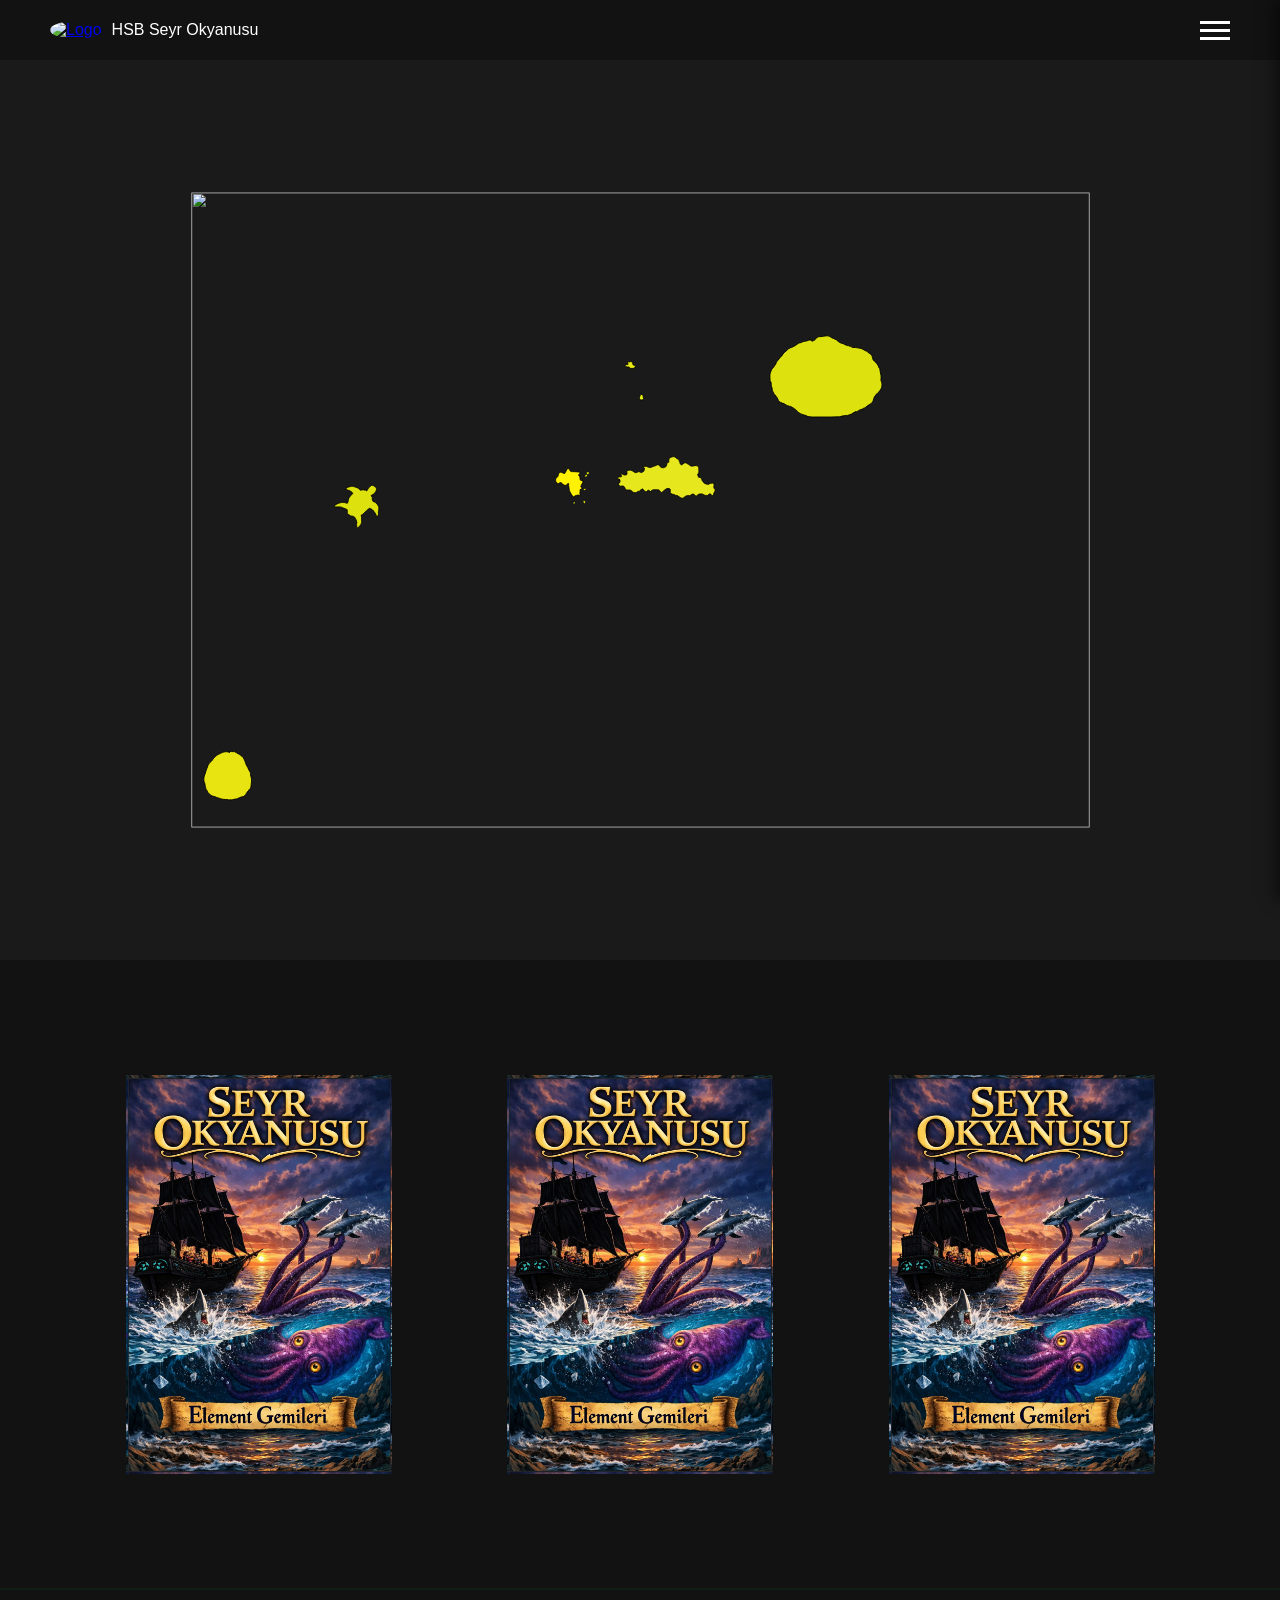
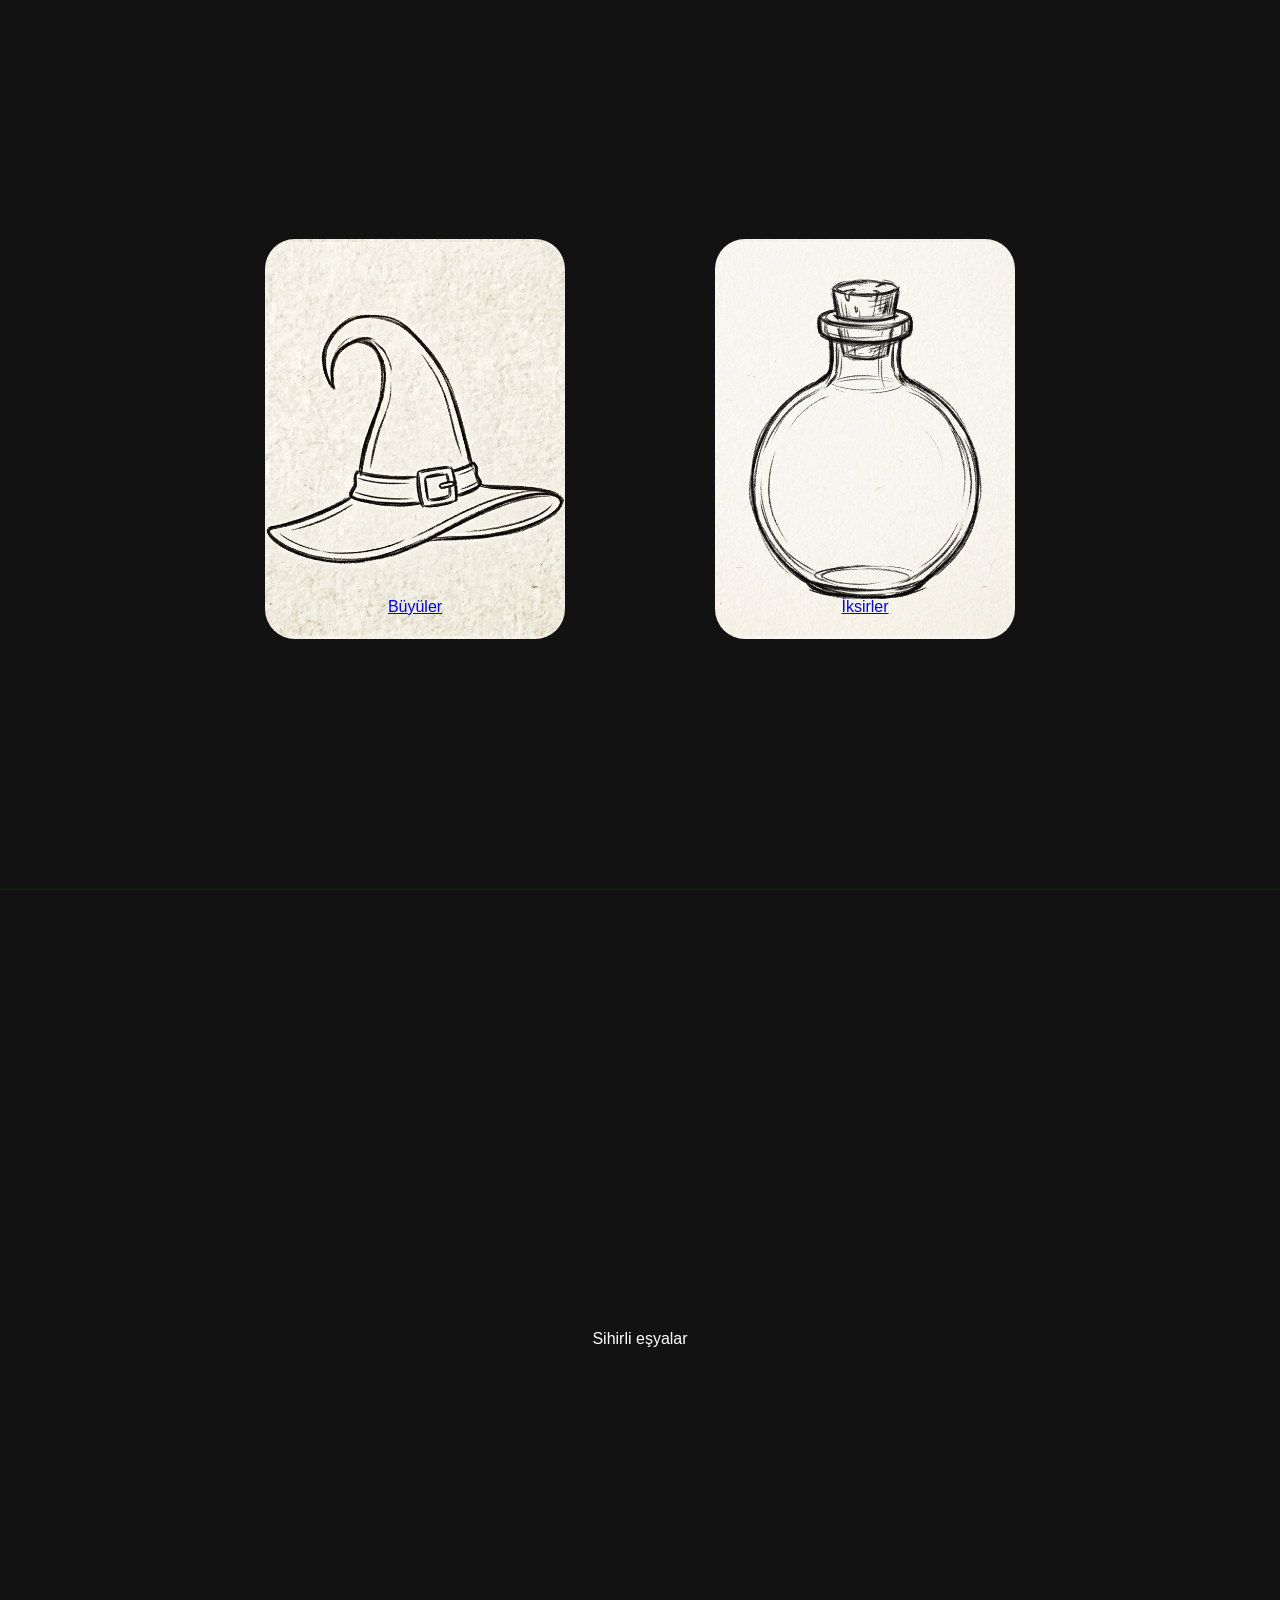
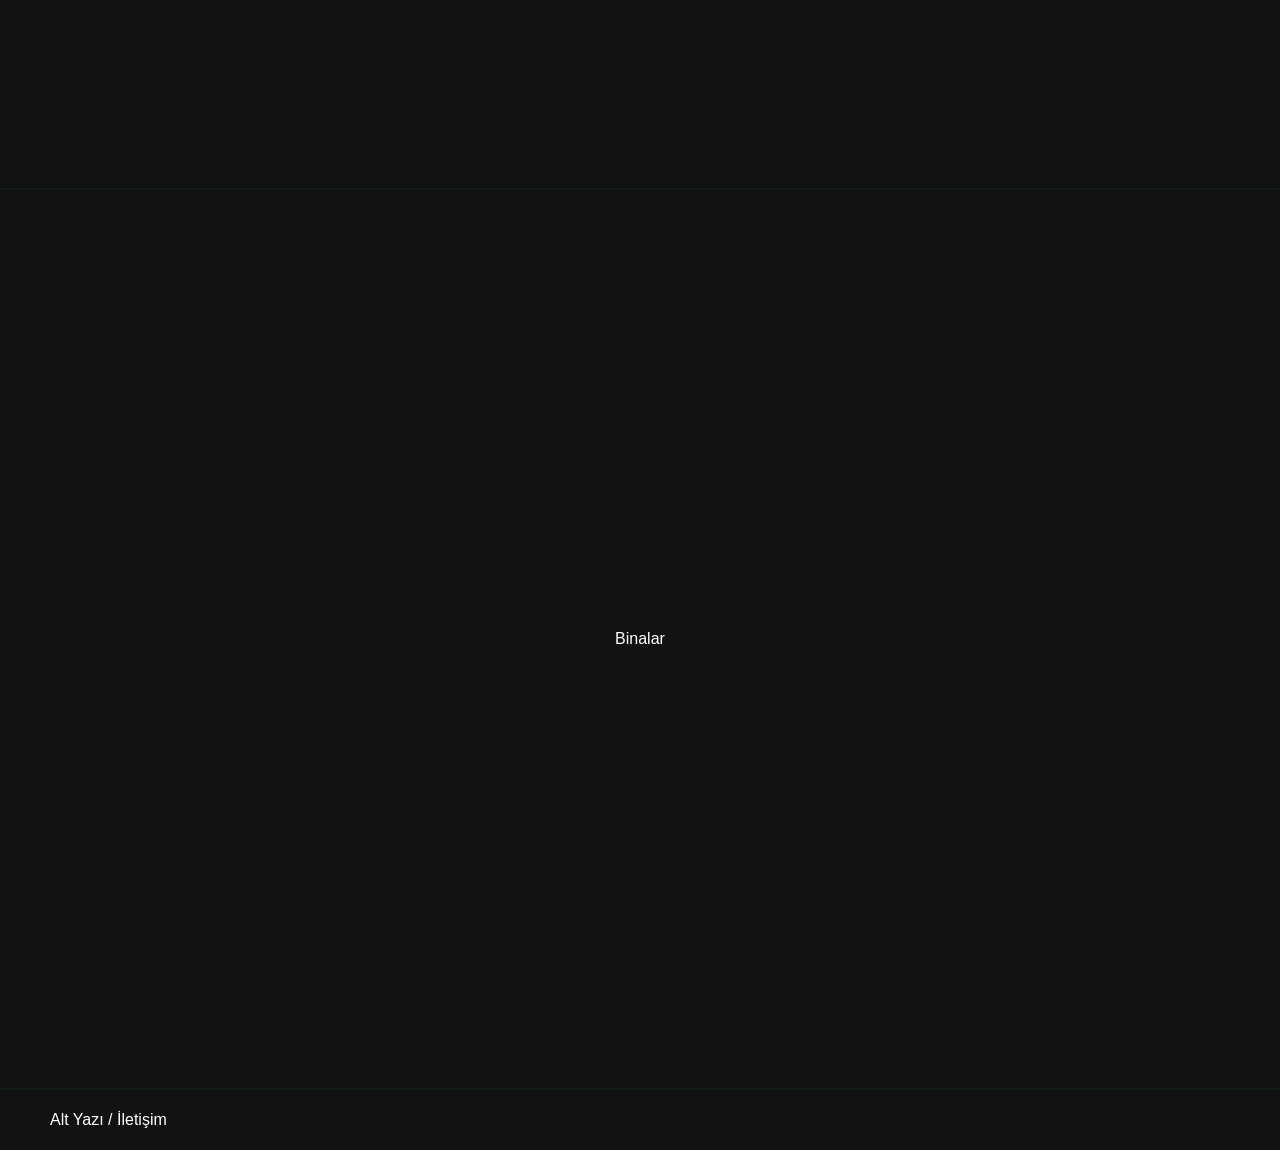
==== index.html @ 38ce36d8 "harita takk gpt" ====
<!DOCTYPE html>
<html>
    <head>
        <link rel="icon" type="image/png" href="favicon-removebg-preview.png">
        <link rel="stylesheet" href="har.css">
        <meta charset="UTF-8">
        <meta name="viewport" content="width=device-width, initial-scale=1.0, maximum-scale=1.0">
        <title>HSBso</title>
        <style>
            * {
                box-sizing: border-box;
                margin: 0;
                padding: 0;
            }
            html, body{
                overflow-x: hidden;
            }
            body { margin: 0; font-family: sans-serif; background: #121212; color: white;
                overflow-x: hidden; /* Sağa doğru kaymayı (scroll) tamamen kapatır */
             }

            .section {
            width: 100%;
            min-height: 100vh; /* Her bölüm ekranın tamamını kaplar */
            display: flex;
            justify-content: center;
            align-items: center;
            border-bottom: 2px solid rgba(24, 131, 40, 0.1);
}
            .section:first-of-type {
                margin-top: 60px; /* Header kadar boşluk bırakır */
            }

            .header-footer {
                align-items: center;
                min-height: 60px;
                height: 60px;
                display: flex;
                width: 100%;
                box-sizing: border-box;
                justify-content: space-between;
                padding: 5px 50px;
                z-index: 1000;
            }

            /* Hamburger Çizgileri */
            .hamburger {
                display: flex;
                flex-direction: column;
                gap: 5px;
                cursor: pointer;
                z-index: 101;
            }

            .hamburger span {
                width: 30px;
                height: 3px;
                background-color: white;
                transition: 0.3s;
            }
            /* hello:) */
            /* Menü Tasarımı (Kapalıyken) */
            .nav-menu {
                position: absolute;
                top: 60px;
                right: 0;
                background: rgba(26, 26, 26, 0.95);
                width: 200px;
                height: auto;
                display: none;
                flex-direction: column;
                padding: 20px;
                transition: 0.5s;
                border-radius: 0 0 0 20px;
                box-shadow: -5px 5px 15px rgba(0,0,0,0.5);
            }

            /* Menü Açıldığında (JS ile bu sınıfı ekleyeceğiz) */
            .nav-menu.active {
                display: flex;
            }

            .nav-menu a {
                color: white;
                text-decoration: none;
                padding: 15px;
                border-bottom: 1px solid #333;
                transition: 0.3s;
            }

            .nav-menu a:hover {
                color: #3498db;
                padding-left: 25px;
            }

            /* Hamburger X Şekline Dönüşsün */
            .hamburger.active span:nth-child(1) { transform: rotate(45deg) translate(5px, 6px); }
            .hamburger.active span:nth-child(2) { opacity: 0; }
            .hamburger.active span:nth-child(3) { transform: rotate(-45deg) translate(5px, -6px); }


                /* Buton Konteynırı */
            .button-container {
                gap: 150px; /* Butonlar arası boşluk */
                height: 100vh; /* Bu bölüm ekranın tamamı */
            }

    /* Özel Buton Tasarımı */
            .custom-button {
                width: 300px; /* Yatay genişlik */
                height: 400px; /* Dikey uzunluk */
                border-radius: 30px; /* Yuvarlak köşeler */
                cursor: pointer;
                background-size: cover;
                background-position: center;
                transition: all 0.4s ease; /* Hover geçişi yumuşaklığı */
                display: flex;
                align-items: flex-end;
                justify-content: center;
                padding-bottom: 20px;
                border: 3px solid transparent;
    }

            .kapaklık-button {
                width: 266px; /* Yatay genişlik */
                height: 399px; /* Dikey uzunluk */
                border-radius: 30px; /* Yuvarlak köşeler */
                cursor: pointer;
                background-size: cover;
                background-position: center;
                transition: all 0.4s ease; /* Hover geçişi yumuşaklığı */
                display: flex;
                align-items: flex-end;
                justify-content: center;
                padding-bottom: 20px;
                border: 3px solid transparent;
    }
            .kapaklık-button:hover {
                transform: scale(1.05) translateY(-10px); /* Büyüme ve hafif yukarı kalkma */
                box-shadow: 0 20px 40px rgba(0,0,0,0.6); /* Gölge efekti */
                border-color: #3498db; /* Kenarlık parlaması */
}


            /* Resim Yolları (Buraya kendi resim linklerini koyabilirsin) */
            .btn-1 { background-image: url('büy-şap.png'); }
            .btn-2 { background-image: url('ik-şi.png'); }

            /* HOVER EFEKTİ */
            .custom-button:hover {
                transform: scale(1.05) translateY(-10px); /* Büyüme ve hafif yukarı kalkma */
                box-shadow: 0 20px 40px rgba(0,0,0,0.6); /* Gölge efekti */
                border-color: #3498db; /* Kenarlık parlaması */
}
            @media (max-width: 850px){
                #kapaklık{
                    flex-direction: column;
                    gap: 20px;
                }

            }

        </style>
    </head>
    <body>
    <div style="overflow-x: hidden;">
    <!-- Üst Yazı -->
        <header class="header-footer">
            <div style="display: flex; align-items: center; gap: 10px;">
                <a href="index.html">
                    <img src="favicon-removebg-preview.png" alt="Logo" style="width: 40px; height: 40px; border-radius: 50%; object-fit: cover; " >
                </a>
                <div class="logo">HSB Seyr Okyanusu</div>
            </div>
    
    <!-- Hamburger Simgesi -->
            <div class="hamburger" id="hamburger">
                <span></span>
                <span></span>
                <span></span>
            </div>
        
            <!-- Menü Linkleri -->
            <nav class="nav-menu" id="nav-menu">
                <a href="index.html">Ana Sayfa</a>
                <a href="iks.html">İksirler</a>
                <a href="büy.html">Büyüler</a>
                
            </nav>
        </header>

    <!--Harita-->
    
    <div id="map-viewport">
        <div id="map-container">
            <!-- Layer 1: The Parchment Background -->
            <img src="atirahsarı.png" class="map-layer" id="parsomen-img">
    
            <!-- Layer 2: The Sketch Map (Optional/Reference) -->
            <img src="atirahcizim.png" class="map-layer" id="taslak-img">
    
            <!-- Layer 3: Your Inkscape Borders (The Interactive Layer) -->
            
            <svg
                class="map-layer"
                width="297.00348mm"
                height="209.99991mm"
                preserveAspectRatio="xMidYMid meet"
                viewBox="0 0 297.00348 209.99991"
                version="1.1"
                id="svg1"
                xml:space="preserve"
                xmlns="http://www.w3.org/2000/svg"
                xmlns:svg="http://www.w3.org/2000/svg">
                <defs
                id="defs1" >
                <linearGradient id="gold-gradient" x1="0%" y1="0%" x2="100%" y2="0%">
                        <stop offset="0%" stop-color="#bf953f" />
                        <stop offset="25%" stop-color="#fcf6ba" />
                        <stop offset="50%" stop-color="#b38728" />
                        <stop offset="75%" stop-color="#fcf6ba" />
                        <stop offset="100%" stop-color="#aa771c" />
                </linearGradient>
                
                </defs>
                
                <g
                id="layer1"
                transform="translate(8.9657423e-4,-6.6331227e-4)">
       <path class="golden"
       style="opacity:1;fill:#fff102;fill-opacity:1;fill-rule:nonzero;stroke:#000000;stroke-width:0.3;stroke-linecap:round;stroke-linejoin:round;stroke-dasharray:none;stroke-opacity:0.99187"
       d="m 129.24224,95.162149 c 0.0172,0 0.0517,0.01722 0.0517,0 0,-0.01722 -0.0689,0 -0.0517,0 0.0335,0 0.13425,-0.01572 0.15503,0.02585 0.0162,0.03234 0.002,0.273714 0.0129,0.284221 0.003,0.003 0.011,-0.0039 0.0129,0 0.0169,0.03385 -0.007,0.105145 0,0.14211 0.002,0.0094 0.0106,0.01648 0.0129,0.02582 0.0179,0.07144 0,0.170172 0,0.245465 0,0.02204 0.005,0.123894 0,0.129191 -0.004,0.0039 -0.0512,0.01191 -0.0517,0.01291 -0.004,0.0077 0.004,0.01812 0,0.02582 -0.002,0.0039 -0.01,-0.003 -0.0129,0 -0.0152,0.01521 -0.0279,0.03308 -0.0388,0.05168 -0.0512,0.03133 -0.0418,0.09658 -0.0646,0.142111 -0.0269,0.05377 7.9e-4,-0.01381 -0.0258,0.01291 -0.003,0.003 0.003,0.0099 0,0.01291 -0.006,0.0061 -0.0211,-0.0072 -0.0258,0 -0.0931,0.139586 0.18112,-0.151006 -0.0775,0.129191 -0.0293,0.03178 -0.10485,0.0805 -0.12919,0.129191 -0.009,0.01751 0.007,0.04629 0,0.06459 -0.036,0.09005 -0.039,0.09092 -0.0646,0.14211 -0.0136,0.02724 -0.006,0.06089 -0.0129,0.09043 -0.009,0.03414 -0.0248,0.04957 -0.0388,0.07751 -0.0402,0.0803 -0.0971,0.265885 -0.11627,0.361736 -0.003,0.01497 0.0284,0.08259 0.0388,0.103351 0.004,0.0086 0.01,0.01669 0.0129,0.02585 0.001,0.0041 -0.004,0.01101 0,0.01291 0.0116,0.0058 0.0296,-0.0091 0.0388,0 0.007,0.0068 0.008,0.01783 0.0129,0.02585 0.0228,0.03419 0.0637,0.05074 0.0904,0.07751 0.003,0.003 -0.003,0.0099 0,0.01291 0.003,0.003 0.01,-0.003 0.0129,0 0.02,0.01998 0.0387,0.154953 0.0387,0.15503 0.003,0.003 0.01,-0.003 0.0129,0 0.0112,0.01119 0.0216,0.109934 0.0259,0.116271 0.028,0.04206 0.024,0.0075 0.0388,0.05168 0.008,0.0254 0.0434,0.240813 0.0388,0.245464 -0.003,0.003 -0.01,-0.003 -0.0129,0 -0.007,0.0068 -0.006,0.01902 -0.0129,0.02582 -0.007,0.0074 -0.0512,0 -0.0646,0 -0.0649,0.05961 -0.14877,0.01016 -0.21968,0.02591 -0.0756,0.0168 -0.14617,0.04361 -0.21962,0.06459 -0.05,0.01428 -0.0229,0.01292 -0.0517,0.01292 -0.009,0 -0.022,-0.0077 -0.0258,0 -0.0123,0.02468 0,0.118485 0,0.14211 0,0.135813 0.0353,0.292151 0.0129,0.426331 -0.0272,0.162937 0.002,0.006 -0.0258,0.09043 -0.01,0.03 0.005,0.07239 0,0.103353 -0.01,0.0597 -0.0192,0.120761 -0.0258,0.180867 -0.002,0.01503 0.006,0.07937 0,0.103353 -0.007,0.02642 -0.0192,0.05109 -0.0258,0.07752 -0.0122,0.04884 0.01,0.352484 0.0258,0.400492 0.007,0.02016 0.005,0.134575 0.0129,0.14211 0.003,0.003 0.01,-0.003 0.0129,0 0.0157,0.0157 3.4e-4,0.07785 0.0129,0.09043 0.003,0.003 0.011,-0.0039 0.0129,0 0.0165,0.03291 -0.0146,0.08084 -0.0258,0.103353 -0.006,0.0129 0.0129,0.0258 0,0.0388 -0.006,0.006 -0.0181,-0.004 -0.0258,0 -0.003,0.002 0,0.0464 0,0.0517 -0.0216,0.0108 -0.0427,0.0223 -0.0647,0.0322 -0.0217,0.01 -0.0855,-0.009 -0.10335,-0.0129 -0.0227,-0.005 -0.039,5.2e-4 -0.0646,-0.006 -0.0224,-0.006 -0.0429,-0.0177 -0.0646,-0.0258 -0.0114,-0.004 -0.0449,-0.003 -0.0517,-0.006 -0.002,-9.7e-4 0.002,-0.005 0,-0.006 -0.005,-0.005 -0.0133,-0.003 -0.0194,-0.006 -0.009,-0.004 -0.0166,-0.0102 -0.0258,-0.0129 -0.0313,-0.009 -0.0691,-0.0119 -0.0969,-0.0258 -0.0276,-0.0138 0.0146,0.0138 -0.0129,0 -0.0263,-0.0132 -0.053,-0.0336 -0.084,-0.0388 -0.0117,-0.002 -0.027,0.003 -0.0388,0 -0.0482,-0.0121 -0.10029,-0.0185 -0.14857,-0.006 -0.0138,0.003 -0.0317,-0.004 -0.0452,0 -0.003,9.7e-4 -0.004,0.006 -0.006,0.006 -0.007,0.002 -0.0764,0.006 -0.0775,0.006 -0.004,0.003 -0.003,0.01 -0.006,0.0129 -0.013,0.013 -0.0642,0.016 -0.084,0.0258 -0.007,0.003 -0.0124,0.009 -0.0194,0.0129 -0.002,9.6e-4 -0.005,-0.002 -0.006,0 -0.002,0.002 0.002,0.005 0,0.006 -0.005,0.005 -0.0373,0.0141 -0.0452,0.0194 -0.0115,0.008 -0.02,0.0197 -0.0323,0.0258 -0.0117,0.006 -0.0262,0.003 -0.0388,0.006 -0.0317,0.009 -0.0107,0.006 -0.0517,0.0194 -0.01,0.003 -0.0224,-0.002 -0.0323,0 -0.0225,0.006 -0.0245,0.003 -0.0452,0.006 -0.0226,0.004 -0.0426,0.0139 -0.0646,0.0194 -0.0132,0.003 -0.0389,-0.006 -0.0517,0 -0.0219,0.011 -0.0573,0.0127 -0.084,0.0194 -0.01,0.002 -0.0226,-0.003 -0.0323,0 -0.0137,0.005 -0.0252,0.0143 -0.0388,0.0194 -0.008,0.0213 -0.0219,0.003 -0.0323,0.006 -0.0124,0.004 -0.0216,0.014 -0.0323,0.0194 -0.002,9.6e-4 -0.005,-0.002 -0.006,0 -0.0127,0.0127 -9.7e-4,0.0149 -0.006,0.0258 -0.005,0.0103 -0.021,0.008 -0.0258,0.0129 -0.003,0.003 0.002,0.009 0,0.0129 -0.004,0.009 -0.008,0.0176 -0.0129,0.0258 -0.0106,0.0176 -0.0316,0.0251 -0.0452,0.0388 -0.003,0.003 -0.003,0.01 -0.006,0.0129 -0.0121,0.0121 -0.0408,0.002 -0.0517,0.0129 -0.002,0.002 0.002,0.005 0,0.006 -0.005,0.005 -0.0144,0.007 -0.0194,0.0129 -0.009,0.0114 -0.008,0.0245 -0.0194,0.0323 -0.003,0.0153 -0.0135,0.003 -0.0194,0.006 -0.0906,0.0544 0.0322,-0.008 -0.0517,0.0258 -0.001,4.9e-4 -0.0446,0.0252 -0.0452,0.0258 -0.002,0.002 0.002,0.006 0,0.006 -0.0103,0.005 -0.0281,-0.005 -0.0388,0 -0.0174,0.007 -0.0567,0.037 -0.071,0.0452 -0.011,0.006 -0.033,-0.004 -0.0452,0 -0.003,9.6e-4 -0.004,0.005 -0.006,0.006 -0.0156,0.008 -0.0414,-0.006 -0.0581,0 -0.0132,0.004 -0.0183,0.006 -0.0323,0.006 -0.0311,-0.0249 -0.063,-0.0488 -0.0934,-0.0746 -0.0102,-0.009 -0.12175,-0.11148 -0.13565,-0.12273 -0.0576,-0.0466 -0.12728,-0.0897 -0.17441,-0.14857 -0.01,-0.0121 -0.0165,-0.0263 -0.0258,-0.0388 -0.005,-0.007 -0.0153,-0.0112 -0.0194,-0.0194 -0.004,-0.008 0.002,-0.0175 0,-0.0258 -7.4e-4,-0.003 -0.005,-0.004 -0.006,-0.006 -0.005,-0.0104 -0.007,-0.0225 -0.0129,-0.0323 -0.0155,-0.0248 -0.0354,-0.0467 -0.0517,-0.0711 -0.005,-0.008 -0.009,-0.0172 -0.0129,-0.0258 -0.0129,-0.0194 -0.0255,-0.039 -0.0388,-0.05813 -0.006,-0.0089 -0.0129,-0.01722 -0.0194,-0.02584 -0.009,-0.0086 -0.0189,-0.01586 -0.0258,-0.02584 -0.0238,-0.03401 -0.0182,-0.04523 -0.0323,-0.08398 -0.0135,-0.03707 -0.0222,-0.02827 -0.0452,-0.07106 -0.0457,-0.0849 0.0169,0.0038 -0.0258,-0.07106 -0.003,-0.0053 -0.01,-0.0078 -0.0129,-0.01292 -0.0118,-0.0188 -0.0209,-0.03913 -0.0323,-0.05814 -0.008,-0.01406 -0.0107,-0.03131 -0.0194,-0.04522 -0.01,-0.01549 -0.0283,-0.02379 -0.0388,-0.03876 -0.01,-0.01422 -0.0148,-0.03178 -0.0258,-0.04522 -0.009,-0.01067 -0.0232,-0.01546 -0.0323,-0.02584 -0.006,-0.0072 -0.008,-0.01767 -0.0129,-0.02584 -0.006,-0.0091 -0.0142,-0.01639 -0.0194,-0.02584 -0.008,-0.0144 -0.0116,-0.03078 -0.0194,-0.04522 -0.007,-0.01367 -0.0189,-0.02487 -0.0258,-0.03876 -0.017,-0.0339 -0.0157,-0.07657 -0.0323,-0.109812 -0.008,-0.01657 -0.024,-0.02865 -0.0323,-0.04522 -0.003,-0.0061 -0.003,-0.01343 -0.006,-0.01938 -0.0234,-0.04214 -0.0599,-0.07408 -0.084,-0.116272 -0.0146,-0.0255 -0.0322,-0.05139 -0.0452,-0.07751 -0.0234,-0.04684 0.0187,0.01497 -0.0194,-0.05168 -0.0172,-0.0301 -0.0111,0.0071 -0.0258,-0.0323 -0.004,-0.01028 -0.003,-0.02188 -0.006,-0.0323 -0.0101,-0.03037 -0.0208,-0.06056 -0.0323,-0.09043 -0.008,-0.01979 -0.0195,-0.0379 -0.0258,-0.05814 -0.005,-0.01453 -0.003,-0.03038 -0.006,-0.04522 -0.003,-0.01327 -0.009,-0.02562 -0.0129,-0.03876 -0.0115,-0.0423 -0.0159,-0.08831 -0.0323,-0.129191 -0.005,-0.01341 -0.0143,-0.02523 -0.0194,-0.03876 -0.006,-0.01654 -0.007,-0.04054 -0.0129,-0.05814 -0.003,-0.0091 -0.0106,-0.0165 -0.0129,-0.02584 -0.008,-0.03165 -0.012,-0.06499 -0.0194,-0.09689 -0.002,-0.0082 -0.0179,-0.06774 -0.0194,-0.08397 -0.005,-0.05999 -0.001,-0.120824 -0.006,-0.180868 -0.004,-0.04062 -0.008,-0.0824 -0.0129,-0.122732 -0.003,-0.02417 -0.0145,-0.04024 -0.0194,-0.06459 -0.006,-0.03069 -3.9e-4,-0.06651 -0.006,-0.09689 -0.002,-0.0094 -0.0106,-0.0165 -0.0129,-0.02584 -0.002,-0.0084 7.1e-4,-0.01726 0,-0.02584 -10e-4,-0.0173 -0.004,-0.03445 -0.006,-0.05168 -0.006,-0.0472 -0.0157,-0.09468 -0.0194,-0.14211 -0.004,-0.05116 -0.008,-0.104611 -0.0194,-0.15503 -0.0133,-0.05981 0.003,0.0047 -0.0194,-0.04522 -0.0147,-0.03296 -0.031,-0.08957 -0.0388,-0.122731 -0.0103,-0.04393 -0.009,-0.09167 -0.0194,-0.135651 -0.003,-0.0113 -0.009,-0.0213 -0.0129,-0.0323 -0.009,-0.02651 -0.009,-0.05098 -0.0129,-0.07751 -7.9e-4,-0.0047 -0.006,-0.0082 -0.006,-0.01292 -0.008,-0.04088 0.002,-0.151603 0.0129,-0.187327 0.002,-0.0058 0.011,-0.0071 0.0129,-0.01292 0.002,-0.005 -10e-4,-0.03768 0,-0.04522 0.007,-0.03951 0.0129,-0.08411 0,-0.122732 -0.007,-0.02186 0,-0.108124 0,-0.135651 -0.0217,-0.01055 0.0179,-0.101524 0.003,-0.116619 -0.009,-0.0091 -0.0259,0.0016 -0.0387,0 -0.009,-0.0011 -0.0173,-0.004 -0.0258,-0.0065 -0.0669,-0.0191 0.032,0.0089 -0.0388,-0.01938 -0.0172,-0.0069 -0.12831,0.0079 -0.14857,0.01292 -0.0223,0.0056 -0.0565,0.0342 -0.071,0.05168 -0.0216,0.02591 -0.0391,0.05251 -0.0517,0.08397 -0.009,0.02164 0.0397,-0.0203 -0.0129,0.0323 -0.007,0.0068 -0.0181,0.0071 -0.0258,0.01292 -0.001,9.42e-4 -0.0203,0.0338 -0.0258,0.03876 -0.0183,0.01631 -0.0377,0.0316 -0.0581,0.04522 -0.008,0.0053 -0.0181,0.0071 -0.0258,0.01292 -0.003,0.0019 -0.007,0.01528 -0.0129,0.01938 -0.0246,0.01638 -0.0414,0.03961 -0.0646,0.05814 -0.009,0.0074 -0.019,0.01083 -0.0258,0.01938 -0.0162,0.02025 -0.0368,0.0369 -0.0517,0.05814 -0.007,0.0095 -0.005,0.02339 -0.0129,0.0323 -0.004,0.0052 -0.0139,0.0024 -0.0194,0.0065 -0.004,0.0029 -0.003,0.0092 -0.006,0.01292 -0.006,0.0071 -0.0143,0.01178 -0.0194,0.01938 -0.0121,0.01817 -0.003,0.02469 -0.0258,0.0323 -0.017,0.0057 -0.0402,-0.0026 -0.0581,0 -0.0412,0.0059 -0.081,0.01617 -0.12273,0.01938 -0.0636,0.0049 -0.12981,0 -0.19379,0 -0.0734,0 -0.14718,0.0039 -0.21962,-0.0065 -0.0336,-0.0048 -0.0707,0.0075 -0.10335,-0.0065 -0.015,-0.0064 -0.0284,-0.03746 -0.0388,-0.04522 -0.009,-0.007 -0.0236,-0.0053 -0.0323,-0.01292 -0.0131,-0.01143 -0.0108,-0.0366 -0.0258,-0.04522 -0.002,-9.73e-4 -0.0413,-0.01159 -0.0517,-0.01938 -0.0319,-0.02393 0.0121,-0.0033 -0.0388,-0.0323 -0.0223,-0.01275 -0.0482,-0.0072 -0.0711,-0.01292 -0.0159,-0.004 -0.0295,-0.01414 -0.0452,-0.01938 -0.01,-0.0032 -0.006,0.0065 -0.0194,0 -0.002,-9.63e-4 0.002,-0.0049 0,-0.0065 -0.009,-0.0086 -0.006,0.0137 -0.0129,-0.0065 -0.001,-0.0041 0.003,-0.0099 0,-0.01292 -0.003,-0.003 -0.009,0.0014 -0.0129,0 -0.007,-0.0025 -0.0139,-0.0074 -0.0194,-0.01292 -0.003,-0.0034 -0.003,-0.0095 -0.006,-0.01292 -0.005,-0.0055 -0.0135,-0.0079 -0.0194,-0.01292 -0.10804,-0.09261 0.0298,0.02336 -0.0388,-0.04522 -0.007,-0.0065 -0.026,-0.0091 -0.0323,-0.01292 -0.0284,-0.01703 -0.0534,-0.04287 -0.084,-0.05814 -0.004,-0.0019 -0.009,0.0014 -0.0129,0 -0.0142,-0.0047 -0.0843,-0.04163 -0.0969,-0.05168 -0.009,-0.0071 -0.0162,-0.01943 -0.0258,-0.02584 -0.004,-0.0027 -0.01,-0.0031 -0.0129,-0.0065 -0.002,-0.0015 0.002,-0.0049 0,-0.0065 -0.007,-0.0068 -0.0209,-0.0047 -0.0258,-0.01292 -0.009,-0.01523 -0.004,-0.03645 -0.0129,-0.05168 -0.003,-0.0057 -0.0172,-0.0044 -0.0194,-0.01292 -0.004,-0.01553 0.006,-0.02005 -0.006,-0.0323 -0.002,-0.0015 -0.005,0.0015 -0.006,0 -0.0147,-0.01469 -0.0192,-0.0322 -0.0388,-0.04522 -0.006,-0.0038 -0.0133,-0.0034 -0.0194,-0.0065 -0.0269,-0.01344 0.007,4.46e-4 -0.006,-0.01292 -0.009,-0.0089 -0.0225,-0.01154 -0.0323,-0.01938 -0.007,-0.0057 -0.0107,-0.01649 -0.0194,-0.01938 -0.0127,-0.0042 -0.0262,-0.0035 -0.0388,-0.01292 -0.004,-0.0029 -0.003,-0.0095 -0.006,-0.01292 -0.007,-0.0074 -0.0247,-0.0079 -0.0323,-0.01292 -0.0213,-0.01419 -0.0258,-0.03432 -0.0258,-0.05814 0,-0.01555 0.008,-0.0679 0,-0.08397 -0.006,-0.01251 -0.10219,-0.0065 -0.11627,-0.0065 -0.0194,0 -0.0388,0 -0.0581,0 -0.0673,-0.0047 -0.0837,0.0074 -0.14529,0.01972 -0.0195,0.0039 -0.0306,-0.0012 -0.0517,0.0065 -0.0302,0.01098 -0.0493,0.01879 -0.0775,0.02584 -0.006,0.0016 -0.10848,0.02451 -0.11627,0.0323 -0.008,0.0076 -0.0118,0.01823 -0.0194,0.02584 -0.0142,0.01425 -0.0326,0.02187 -0.0452,0.03876 -0.005,0.0062 -0.007,0.01433 -0.0129,0.01938 -0.0172,0.01471 -0.0406,0.02377 -0.0581,0.03876 -0.0309,0.02647 -0.0533,0.05893 -0.0904,0.07752 -0.004,0.0019 -0.009,-0.0014 -0.0129,0 -0.003,9.63e-4 -0.004,0.0055 -0.006,0.0065 -0.0214,0.0072 -0.0488,0.0033 -0.0711,0.0065 -0.056,0.008 -0.10346,0.02663 -0.16148,0.01938 -0.008,-9.42e-4 -0.0531,-0.008 -0.0646,-0.01292 -0.0612,-0.02623 0.038,0.0013 -0.0517,-0.0323 -0.006,-0.0023 -0.0134,0.0024 -0.0194,0 -0.006,-0.0023 -0.008,-0.0099 -0.0129,-0.01292 -0.016,-0.0091 -0.037,-0.0083 -0.0517,-0.01938 -0.004,-0.0029 -0.003,-0.01003 -0.006,-0.01292 -0.0151,-0.0086 -0.0301,-0.01723 -0.0452,-0.02584 -0.002,-0.0043 -0.003,-0.0099 -0.006,-0.01292 -0.008,-0.006 -0.019,-0.0061 -0.0258,-0.01292 -0.0152,-0.01523 -0.0249,-0.03524 -0.0388,-0.05168 -0.0177,-0.02092 -0.0378,-0.0398 -0.0581,-0.05814 -0.0389,-0.03504 -0.0463,-0.03634 -0.0904,-0.07106 -0.0293,-0.01532 -0.0461,-0.0446 -0.0711,-0.0646 -0.01,-0.0078 -0.0228,-0.01111 -0.0323,-0.01938 -0.0297,-0.02601 -0.051,-0.06773 -0.0775,-0.09689 -0.0143,-0.01577 -0.031,-0.02937 -0.0452,-0.04522 -0.0302,-0.03362 -0.0233,-0.06857 -0.0388,-0.109812 -0.005,-0.01454 -0.0199,-0.02443 -0.0258,-0.03876 -0.005,-0.01209 -0.004,-0.02587 -0.006,-0.03876 -0.004,-0.01953 -0.01,-0.03855 -0.0129,-0.05814 -0.01,-0.05728 -0.009,-0.111059 -0.0194,-0.167948 -0.005,-0.02637 -0.0101,-0.02964 -0.0129,-0.05814 -10e-4,-0.01071 0.002,-0.02174 0,-0.0323 -0.004,-0.01804 -0.0149,-0.03383 -0.0194,-0.05168 -0.0107,-0.04291 -0.0179,-0.09107 -0.0129,-0.135651 0.0266,-0.159828 -0.009,0.06513 0.006,-0.07106 0.005,-0.04786 0.0259,-0.09389 0.0323,-0.14211 0.004,-0.0323 0.01,-0.06447 0.0129,-0.09689 0.003,-0.03433 -0.006,-0.02056 0.006,-0.05814 0.007,-0.02016 0.004,0.0022 0.0129,-0.0065 0.002,-0.0015 -0.002,-0.0049 0,-0.0065 0.008,-0.0076 0.0188,-0.0112 0.0258,-0.01938 0.0152,-0.01772 0.0301,-0.0532 0.0452,-0.07106 0.0356,-0.04208 0.083,-0.07832 0.11628,-0.122732 0.006,-0.0077 0.008,-0.01783 0.0129,-0.02584 0.0214,-0.03214 0.003,-0.0015 0.0258,-0.01292 0.002,-9.63e-4 -0.002,-0.0049 0,-0.0065 0.005,-0.0049 0.0129,-0.0028 0.0129,-0.01292 0.0158,-0.04208 0.0617,-0.04956 0.0896,-0.07747 0.002,-0.0015 0,-0.0043 0,-0.0065 0.006,-0.0086 0.0108,-0.01938 0.0194,-0.02584 0.0177,-0.0133 0.0397,-0.02 0.0581,-0.0323 0.008,-0.0051 0.0125,-0.01336 0.0194,-0.01938 0.0243,-0.02127 0.0535,-0.03653 0.0775,-0.05814 0.008,-0.0072 0.0127,-0.01743 0.0194,-0.02584 0.002,-0.0024 0.004,-0.0043 0.006,-0.0065 0.0108,-0.01077 0.023,-0.02023 0.0323,-0.0323 0.0124,-0.0161 0.021,-0.03477 0.0323,-0.05168 0.021,-0.0315 0.0401,-0.0502 0.0581,-0.08397 0.019,-0.03569 0.0309,-0.07512 0.0517,-0.109812 0.005,-0.0078 0.0139,-0.01207 0.0194,-0.01938 0.003,-0.0041 -0.002,-0.01475 0,-0.01938 0.009,-0.0172 0.0102,-0.01851 0.0194,-0.04522 0.0199,-0.05795 0.0377,-0.11662 0.0581,-0.174408 0.005,-0.01546 0.0152,-0.02936 0.0194,-0.04522 0.0129,-0.04885 0.0164,-0.09448 0.0323,-0.142111 0.007,-0.02075 -2.3e-4,-0.04916 0.006,-0.07106 0.0199,-0.06512 0.0445,-0.128741 0.0646,-0.193786 0.008,-0.02544 0.0134,-0.05156 0.0194,-0.07752 4.9e-4,-0.0021 -0.002,-0.0055 0,-0.0065 0.004,-0.0019 0.009,0.0019 0.0129,0 0.002,-9.62e-4 -0.002,-0.0049 0,-0.0065 0.002,-0.0015 0.004,0 0.006,0 0.028,-0.05168 0.0565,-0.103054 0.084,-0.155029 0.0135,-0.02555 0.027,-0.05112 0.0387,-0.07752 0.009,-0.02119 0.0172,-0.04306 0.0258,-0.0646 0.002,-0.004 -0.003,-0.0099 0,-0.01292 0.003,-0.003 0.01,0.0028 0.0129,0 0.16768,-0.141886 0.0119,-0.01192 0.11627,-0.116272 0.0332,-0.0332 0.0382,-0.01885 0.0452,-0.02584 0.002,-0.0015 -0.002,-0.0053 0,-0.0065 0.0187,-0.01247 0.0439,-0.01052 0.0646,-0.01938 0.0363,-0.01556 0.0764,-0.04503 0.11627,-0.05168 0.0471,-0.0079 0.09,0.0088 0.13565,0.01292 0.0214,0.0019 0.0435,-0.0042 0.0646,0 0.005,9.44e-4 0.008,0.0058 0.0129,0.0065 0.009,0.0014 0.0991,0.0022 0.10336,0.0065 0.003,0.0034 0.003,0.0095 0.006,0.01292 0.006,0.0058 0.0417,0.01342 0.0517,0.01938 0.008,0.0047 0.0105,0.01716 0.0194,0.01938 0.006,0.0016 0.0136,-0.0029 0.0194,0 0.0123,0.0062 0.0206,0.01853 0.0323,0.02584 0.0264,0.01648 0.0673,0.02889 0.0969,0.03876 0.0464,0.01547 0.01,-0.004 0.0775,0.01292 0.009,0.0023 0.0165,0.01058 0.0258,0.01292 0.0278,0.0069 0.0622,-6.07e-4 0.0904,0.0065 0.009,0.0023 0.0164,0.01103 0.0258,0.01292 0.008,0.0017 0.018,-0.0035 0.0258,0 0.0126,0.0056 0.0208,0.01819 0.0323,0.02584 0.0258,0.01722 0.057,0.03021 0.084,0.04522 0.007,0.0038 0.0129,0.0086 0.0194,0.01292 0.006,0.0065 0.0116,0.01454 0.0194,0.01938 0.0337,0.02105 0.0573,0.01258 0.0904,0.02584 0.006,0.0023 0.007,0.01019 0.0129,0.01292 0.004,0.0019 0.01,-0.003 0.0129,0 0.002,0.0015 -0.002,0.0058 0,0.0065 0.006,0.002 0.0136,-0.0029 0.0194,0 0.0931,0.04656 -0.0462,-0.0041 0.0388,0.0323 0.008,0.0035 0.0175,0.0033 0.0258,0.0065 0.009,0.0034 0.0166,0.01027 0.0258,0.01292 0.006,0.0018 0.0136,-0.0029 0.0194,0 0.0123,0.0062 0.02,0.01967 0.0323,0.02584 0.009,0.0043 0.17742,0.01114 0.19379,0.0065 0.0243,-0.0069 0.0327,-0.01634 0.0517,-0.02584 0.0226,-0.0113 0.005,0.03005 0.0129,0.01938 0.0606,-0.08074 0.11144,-0.168298 0.16794,-0.251923 0.0104,-0.01535 0.0228,-0.02933 0.0323,-0.04522 0.0191,-0.03176 0.0316,-0.07207 0.0517,-0.103352 0.008,-0.01281 0.0232,-0.02012 0.0323,-0.0323 0.008,-0.0109 0.007,-0.02671 0.0129,-0.03876 0.0184,-0.03498 0.0366,-0.07021 0.0581,-0.103353 0.007,-0.01021 0.0196,-0.01539 0.0258,-0.02584 0.007,-0.01168 0.007,-0.02645 0.0129,-0.03876 0.009,-0.01806 0.0749,-0.152381 0.0969,-0.174408 0.002,-0.0015 0.005,0.0015 0.006,0 0.003,-0.003 -0.002,-0.009 0,-0.01292 0.006,-0.01328 0.0124,-0.0261 0.0194,-0.03876 0.0167,-0.03042 0.0348,-0.06008 0.0517,-0.09043 0.007,-0.01263 0.0159,-0.02474 0.0194,-0.03876 0.004,-0.01734 -0.002,-0.01481 0.006,-0.0323 0.0288,-0.05752 0.0615,-0.116496 0.0904,-0.174408 0.002,-0.0039 -0.002,-0.0093 0,-0.01292 0.008,-0.01147 0.0197,-0.01997 0.0258,-0.0323 0.0159,-0.03188 0.0229,-0.07169 0.0388,-0.103353 0.002,-0.0039 -0.003,-0.01639 0,-0.01938 0.005,-0.0055 0.0148,-0.0066 0.0194,-0.01292 0.0302,-0.04154 0.0559,-0.0862 0.084,-0.129191 0.0127,-0.01949 0.0301,-0.03651 0.0388,-0.05814 0.002,-0.005 0,-0.01951 0,-0.02584 0.0225,0.0065 0.0445,0.01498 0.0674,0.01939 0.002,4.05e-4 -0.002,-0.0053 0,-0.0065 0.006,-0.0038 0.0128,-0.0048 0.0194,-0.0065 0.0268,-0.0067 0.0602,-0.0075 0.084,-0.01938 0.007,-0.0037 0.16107,-0.0027 0.17441,0 0.0398,0.008 0.0323,0.01939 0.0581,0.0323 0.006,0.003 0.0139,0.0024 0.0194,0.0065 0.004,0.0029 0.003,0.0095 0.006,0.01292 0.0103,0.01029 0.0231,0.0143 0.0323,0.02584 0.0176,0.02201 0.0355,0.04699 0.0581,0.06459 0.0194,0.01507 0.0382,0.03095 0.0581,0.04522 0.0102,0.0073 0.0234,0.0105 0.0323,0.01938 0.007,0.0068 0.008,0.01783 0.0129,0.02584 0.0128,0.01918 0.015,0.0086 0.0323,0.02584 0.019,0.01897 0.0342,0.04421 0.0517,0.0646 0.0119,0.01387 0.0293,0.02309 0.0387,0.03876 0.002,0.0037 -0.002,0.0089 0,0.01292 0.003,0.0072 0.01,0.01228 0.0129,0.01938 0.006,0.01244 0.006,0.02685 0.0129,0.03876 0.004,0.008 0.0143,0.01178 0.0194,0.01938 0.003,0.0052 0.0306,0.06004 0.0323,0.06459 0.003,0.0083 0.002,0.0179 0.006,0.02584 0.0221,0.0442 0.0173,0.0067 0.0323,0.05168 0.003,0.01042 0.002,0.02248 0.006,0.0323 0.009,0.01745 0.0344,0.03537 0.0452,0.05168 0.0256,0.03834 0.042,0.07994 0.0711,0.116272 0.0162,0.02022 0.0348,0.05414 0.0517,0.07106 0.003,0.0034 0.01,0.0027 0.0129,0.0065 0.0235,0.02939 10e-4,0.02023 0.0258,0.03876 0.0113,0.0085 0.0193,0.0064 0.0323,0.01292 0.008,0.0039 0.0116,0.0155 0.0194,0.01938 0.0449,0.02246 0.12382,0.02864 0.1744,0.03876 0.0558,0.01116 0.12967,-0.0082 0.18733,0 0.013,0.0019 0.0258,0.0048 0.0388,0.0065 0.0333,0.0042 0.0711,-0.0081 0.10335,0 0.0159,0.004 0.0294,0.01506 0.0452,0.01938 0.0222,0.0061 0.0537,0 0.0775,0 0.0436,-0.0022 0.0871,-0.005 0.13068,-0.0065 0.0284,-9.83e-4 0.13279,-0.0072 0.16149,0 0.0284,0.0071 0.0533,0.0065 0.084,0.0065 0.0829,0 0.18267,-0.0082 0.26484,0 0.0516,0.0052 0.10308,0.0095 0.15503,0.01292 0.14644,0.0098 0.285,-0.0075 0.43279,0.01938 0.005,8.61e-4 0.008,0.0049 0.0129,0.0065 0.008,0.0027 0.0173,-0.0014 0.0258,0 0.0226,0.0038 0.0217,0.01153 0.0452,0.01938 0.0213,0.0071 0.0434,0.0094 0.0646,0.01292 0.0155,0.0026 0.0297,0.01097 0.0452,0.01292 0.0705,0.0088 0.14231,-6.26e-4 0.21316,0.0065 0.0231,0.0023 0.048,0.0096 0.0711,0.01292 0.0232,0.0033 0.048,-0.0038 0.071,0 0.007,0.0011 0.0126,0.0056 0.0194,0.0065 0.0107,0.0013 0.0221,-0.0034 0.0323,0 0.005,0.0015 0.003,0.0095 0.006,0.01292 0.005,0.0046 0.013,-9.14e-4 0.0194,0 0.0109,0.0016 0.0214,0.0051 0.0323,0.0065 0.0253,0.0032 0.0523,-0.0042 0.0775,0 0.007,0.0011 0.0126,0.0056 0.0194,0.0065 0.0189,0.0024 0.0455,-0.0048 0.0646,0 0.0257,0.0064 0.051,0.0085 0.0775,0.01292 0.008,0.0014 0.0178,-0.002 0.0258,0 0.0286,0.0071 0.0103,0.0065 0.0258,0.0065 0.0559,0.02186 0.10216,0.04195 0.14914,0.07718 0.007,0.0054 0.0119,0.01442 0.0194,0.01938 0.006,0.0038 0.0156,7.94e-4 0.0194,0.0065 0.021,0.03152 -0.0111,0.0083 0.0194,0.03876 0.0252,0.02521 0.003,-0.0015 0.0194,0.0065 0.01,0.0048 0.0124,0.01767 0.0194,0.02584 0.01,0.01156 0.0275,0.01785 0.0323,0.0323 0.006,0.01933 0.006,0.04527 0.0129,0.0646 9.7e-4,0.0029 0.006,0.0035 0.006,0.0065 0.002,0.0084 0,0.01722 0,0.02584 0,0.0043 0.003,0.0095 0,0.01292 -0.005,0.0073 -0.0145,0.01167 -0.0194,0.01938 -0.008,0.01258 -0.0299,0.05328 -0.0387,0.07106 -0.008,0.01556 -0.0178,0.01943 -0.0258,0.0323 -0.0118,0.0188 -0.0253,0.03711 -0.0323,0.05814 -0.001,0.0041 0.003,0.0095 0,0.01292 -0.005,0.0073 -0.0135,0.01236 -0.0194,0.01938 -0.0135,0.01626 -0.0199,0.04871 -0.0388,0.05814 -0.0159,0.008 0.006,-0.01875 -0.0194,0.0065 -0.011,0.01098 -0.0157,0.02697 -0.0258,0.03876 -0.0377,0.04396 -0.003,0.0041 -0.0323,0.02584 -0.03,-0.0055 -0.007,0.01389 -0.0129,0.01938 -0.003,0.003 -0.009,-0.0014 -0.0129,0 -0.0243,0.0081 -0.0467,0.02418 -0.071,0.0323 -0.008,0.0028 -0.0187,0.0011 -0.0258,0.0065 -0.011,0.0083 -0.0155,0.02314 -0.0258,0.0323 -0.009,0.0083 -0.0218,0.01241 -0.0323,0.01938 -0.0129,0.0086 -0.0168,0.02612 -0.0258,0.03876 -0.0121,0.01696 -0.0294,0.03306 -0.0387,0.05168 -0.006,0.01169 -0.008,0.09846 -0.006,0.109813 0.003,0.02707 0.0201,0.05088 0.0258,0.07751 0.005,0.02316 -0.007,0.03217 0.006,0.05168 0.001,0.0018 0.005,-0.0015 0.006,0 0.0326,0.03263 0.01,0.01489 0.0258,0.03876 0.005,0.0071 0.0156,0.01175 0.0194,0.01938 9.6e-4,0.0019 -0.002,0.0049 0,0.0065 0.002,0.0016 0.0272,0.01597 0.0323,0.01938 0.0163,0.01084 0.0283,0.0275 0.0452,0.03876 0.017,0.01132 0.0613,0.01371 0.0775,0.02584 0.0399,0.02996 0.004,0.0013 0.0129,0.01938 0.006,0.01153 0.0128,0.0019 0.0194,0.01292 0.0106,0.01763 0.0234,0.04031 0.0323,0.05814 0.004,0.0086 0.003,0.02922 0.006,0.03876 0.0218,0.05439 -0.005,-0.0048 0.0129,0.01292 0.004,0.004 0.0108,0.02857 0.0129,0.0323 0.01,0.01721 0.0186,0.02435 0.0258,0.03876 0.003,0.0051 -0.002,0.01393 0,0.01938 0.007,0.01954 0.005,0.03827 0.0129,0.05814 0.004,0.01035 0.0194,0.03724 0.0194,0.05168 0.0454,0.01834 0.005,0.09439 0.0205,0.109488 0.002,0.0015 0.005,-0.0015 0.006,0 0.005,0.0048 0.005,0.024 0.006,0.0323 0.003,0.01741 0.0104,0.0341 0.0129,0.05168 0.004,0.03119 0,0.06529 0,0.09689 0,0.01945 -0.008,0.08167 0,0.09689 0.014,0.02792 0.0157,0.07655 0.0194,0.109813 0.001,0.0107 -0.004,0.0223 0,0.0323 0.003,0.0072 0.0102,0.01211 0.0129,0.01938 0.004,0.01084 0.0114,0.05062 0.0129,0.0646 6.9e-4,0.0062 0.005,0.112753 0.006,0.116272 0.004,0.01017 0.0215,0.05694 0.0258,0.06459 0.003,0.0053 0.0102,0.0075 0.0129,0.01292 0.005,0.01027 0.0141,0.08099 0.0194,0.09689 0.003,0.01023 0.0198,0.05453 0.0258,0.06459 0.005,0.0078 0.0165,0.01071 0.0194,0.01938 10e-4,0.0041 -0.001,0.0088 0,0.01292 0.009,0.02622 0.0349,0.05659 0.0517,0.07751 0.006,0.0075 0.005,0.02006 0.0129,0.02584 0.005,0.0041 0.0137,0.0027 0.0194,0.0065 0.018,0.01203 0.0329,0.03395 0.0517,0.04522 0.0123,0.0074 0.1119,0.04176 0.12919,0.04522 0.0159,0.0032 0.0352,0 0.0517,0 0.009,0 0.0457,0.0059 0.0517,0 0.003,-0.0034 0.002,-0.01077 0.006,-0.01292 0.006,-0.0029 0.0132,0.0019 0.0194,0 0.0157,-0.0047 0.03,-0.01329 0.0452,-0.01938 0.0311,-0.01244 0.008,-6.69e-4 0.0452,-0.01292 0.009,-0.003 0.0165,-0.01058 0.0258,-0.01292 0.004,-0.001 0.009,0.0016 0.0129,0 0.0268,-0.01073 0.0628,-0.03654 0.084,-0.05168 z"
       id="Karbojya" /><path class="golden"
       style="opacity:1;fill:#e7e71e;fill-opacity:1;fill-rule:nonzero;stroke:#000000;stroke-width:0.3;stroke-linecap:round;stroke-linejoin:round;stroke-dasharray:none;stroke-opacity:0.99187"
       d="m 157.61788,97.947495 c 0.0244,-0.0061 0.0487,-0.01217 0.0731,-0.01828 0.003,-0.003 0.005,-0.0078 0.009,-0.0091 0.0193,-0.0064 0.20411,-0.0035 0.22838,0 0.007,0.0011 0.0117,0.0075 0.0182,0.0091 0.0174,0.0043 0.0706,-0.01164 0.0822,0 0.002,0.0021 -0.002,0.007 0,0.0091 0.018,0.01805 0.0908,0.02334 0.11876,0.04568 0.0175,0.01402 0.0531,0.05397 0.0731,0.06395 0.0129,0.0065 0.0186,2.64e-4 0.0274,0.0091 0.009,0.0089 0.004,0.02532 0.009,0.03654 0.008,0.01587 0.0188,0.03015 0.0274,0.04567 0.0145,0.02614 0.0466,0.07184 0.0548,0.100488 0.005,0.01699 -0.003,0.0373 0,0.05481 0.0177,0.106125 0.0183,0.201764 0.0183,0.310595 0,0.03415 0.006,0.07578 0,0.109622 -0.002,0.0095 -0.008,0.01789 -0.009,0.02741 -0.01,0.06763 0.0148,0.143533 0,0.21011 -0.002,0.01072 -0.0134,0.0176 -0.0183,0.02741 -0.004,0.008 0.002,0.02883 0,0.03654 -0.005,0.01868 -0.0141,0.03601 -0.0182,0.05481 -0.007,0.03197 -0.003,0.06844 -0.009,0.100486 -0.002,0.0094 -0.0204,0.06186 -0.009,0.07308 0.002,0.0021 0.007,-0.0021 0.009,0 0.006,0.0065 -0.003,0.01873 0,0.02741 0.005,0.0145 0.0414,0.03224 0.0457,0.03654 5.3e-4,5.3e-4 0.0178,0.02691 0.0183,0.02741 0.002,0.0021 0.008,-0.0027 0.009,0 0.003,0.0054 -0.003,0.01283 0,0.01826 10e-4,0.0027 0.006,-0.0013 0.009,0 0.0136,0.0068 0.0258,0.01664 0.0365,0.02741 0.005,0.0048 0.003,0.01521 0.009,0.01828 0.008,0.0041 0.0195,-0.0045 0.0274,0 0.0242,0.01384 0.0329,0.04022 0.0548,0.05481 0.0175,0.01164 0.0613,0.02668 0.0731,0.03654 0.015,0.01249 0.021,0.03398 0.0365,0.04568 0.0262,0.01966 0.0315,0.01183 0.0548,0.02741 0.0198,0.0132 0.0274,0.03958 0.0457,0.05481 0.005,0.0039 0.0128,-0.0027 0.0183,0 0.003,0.0013 -0.002,0.007 0,0.0091 0.007,0.0069 0.13432,0.07778 0.14616,0.08222 0.0146,0.0054 0.031,0.0042 0.0457,0.0091 0.004,0.0013 0.006,0.0061 0.009,0.0091 0.009,0.003 0.018,0.0072 0.0274,0.0091 0.0135,0.0027 0.0457,3e-6 0.0548,0.0091 0.0213,0.02127 0.006,0.0208 0.0457,0.02741 0.0516,0.0086 0.0802,-5.3e-4 0.13703,0.01828 0.009,0.0029 0.0187,-0.0029 0.0274,0 0.004,0.0013 0.005,0.0074 0.009,0.0091 0.0292,0.01251 0.0621,0.01487 0.0913,0.02741 0.0101,0.0043 0.0172,0.01418 0.0274,0.01828 0.009,0.0038 0.0273,-0.0046 0.0365,0 0.04,0.02 0.1368,0.04716 0.1827,0.05481 0.0301,0.005 0.0515,-0.0062 0.0822,0.0091 0.0136,0.0068 0.0235,0.01958 0.0365,0.0274 0.0106,0.0063 0.0338,-0.003 0.0457,0 0.025,0.0063 0.032,0.024 0.0457,0.02741 0.009,0.0021 0.0186,-0.0021 0.0274,0 0.0208,0.0052 0.0377,0.03367 0.0548,0.04568 0.0201,0.0141 0.0441,0.0221 0.064,0.0365 0.017,0.0124 0.0653,0.0822 0.0822,0.0822 0.0657,-0.007 0.14575,0.0314 0.21083,0.0369 0.0285,0.002 0.084,-0.007 0.11876,0 0.0246,0.005 0.0485,0.0133 0.0731,0.0183 0.0346,0.007 0.0754,-0.009 0.10962,0 0.037,0.009 0.0265,0.029 0.064,0.0365 0.012,0.002 0.0247,-0.003 0.0365,0 0.0284,0.007 0.12627,0.0374 0.1553,0.0548 0.0372,0.0223 -5.7e-4,0.015 0.0365,0.0274 0.0289,0.01 0.0634,0.0154 0.0913,0.0274 0.01,0.004 0.0548,0.0274 0.064,0.0365 0.0108,0.0108 0.0133,0.0309 0.0274,0.0365 0.0117,0.005 0.0258,0.003 0.0366,0.009 0.0175,0.0105 0.013,0.0404 0.0274,0.0548 0.004,0.004 0.0128,-0.003 0.0183,0 0.0136,0.007 0.047,0.0417 0.0548,0.0548 0.005,0.008 0.003,0.0197 0.009,0.0274 0.005,0.007 0.0427,0.0165 0.0457,0.0183 0.0148,0.009 0.0233,0.0255 0.0365,0.0365 0.0663,0.0552 0.008,0.009 0.064,0.0365 0.0133,0.007 0.0225,0.0337 0.0365,0.0365 0.012,0.002 0.0246,-0.002 0.0365,0 0.009,0.002 0.12086,0.0899 0.1279,0.10048 0.004,0.006 0.004,0.0135 0.009,0.0183 0.0357,0.0357 0.005,-0.002 0.0274,0.009 0.0154,0.008 0.0231,0.0258 0.0365,0.0365 0.009,0.007 0.0176,0.0134 0.0274,0.0183 0.003,0.001 0.008,-0.003 0.009,0 0.003,0.005 -0.004,0.014 0,0.0183 0.004,0.004 0.0128,-0.003 0.0183,0 0.0167,0.008 0.0474,0.0358 0.0639,0.0457 0.0386,0.0231 0.15996,0.0711 0.21011,0.0822 0.0195,0.004 0.054,-4e-4 0.0731,0.009 0.022,0.011 0.041,0.0277 0.064,0.0365 0.029,0.0112 0.0612,0.0107 0.0914,0.0183 0.034,0.009 0.071,0.0127 0.10049,0.0274 0.0205,0.0103 0.23141,0.0198 0.27406,0.009 0.032,-0.008 0.0685,-0.0167 0.10048,-0.0274 0.0247,-0.008 0.0489,-0.0178 0.0731,-0.0274 0.0102,-0.004 0.017,-0.0148 0.0274,-0.0183 0.006,-0.002 0.0128,0.003 0.0183,0 0.003,-10e-4 -0.002,-0.007 0,-0.009 0.0185,-0.0185 0.0405,-0.034 0.064,-0.0457 0.0112,-0.006 0.0267,-0.001 0.0365,-0.009 0.008,-0.006 0.004,-0.0194 0.009,-0.0274 0.002,-0.003 0.007,0.002 0.009,0 0.002,-0.002 0,-0.006 0,-0.009 0.0213,-0.0152 0.0446,-0.028 0.0639,-0.0457 0.0175,-0.0161 0.0279,-0.039 0.0457,-0.0548 0.10353,-0.0518 0,0.009 0.0457,-0.0365 0.002,-0.002 0.007,0.002 0.009,0 0.007,-0.007 0.004,-0.0196 0.009,-0.0274 0.0113,-0.0159 0.0228,-0.0319 0.0365,-0.0457 0.0108,-0.0108 0.0258,-0.0166 0.0365,-0.0274 0.0501,-0.0501 -0.0625,0.0251 0.0365,-0.0457 0.0111,-0.008 0.0252,-0.0107 0.0365,-0.0183 0.0654,-0.0436 -0.0368,0.0113 0.0365,-0.0457 0.0411,-0.032 0.15668,-0.0986 0.20097,-0.11876 0.006,-0.003 0.0124,10e-4 0.0183,0 0.0384,-0.01 0.0931,-0.034 0.1279,-0.0548 0.003,-0.002 -0.003,-0.007 0,-0.009 0.0138,-0.009 0.0832,-0.0284 0.0914,-0.0365 0.002,-0.002 -0.002,-0.007 0,-0.009 0.005,-0.005 0.10587,-0.0607 0.11876,-0.0639 0.0281,-0.007 0.0561,-0.005 0.0822,-0.0183 0.0239,-0.0119 0.026,-0.0179 0.064,-0.0274 0.02,-0.005 0.0439,0.004 0.064,0 0.0282,-0.006 0.0539,-0.0217 0.0822,-0.0274 0.0149,-0.003 0.0306,0.002 0.0457,0 0.0262,-0.004 0.0395,-0.009 0.064,-0.009 0.077,0.0363 0.1591,0.007 0.2383,0.0182 0.007,9.7e-4 0.0115,0.008 0.0183,0.009 0.0242,0.004 0.0587,-0.008 0.0822,0 0.004,10e-4 0.005,0.008 0.009,0.009 0.009,0.002 0.0186,-0.002 0.0274,0 0.004,10e-4 0.005,0.008 0.009,0.009 0.0383,0.0153 0.11867,0.0132 0.1553,0.009 0.002,-2.3e-4 0.075,-0.0333 0.0914,-0.0365 0.0197,-0.004 0.055,-1.1e-4 0.0731,-0.009 0.0307,-0.0153 0.0731,-0.0285 0.10049,-0.0457 0.0222,-0.0139 0.0418,-0.0316 0.064,-0.0457 0.0343,-0.0218 0.0751,-0.0333 0.10962,-0.0548 0.0165,-0.0103 0.0282,-0.0278 0.0457,-0.0365 0.009,-0.004 0.0191,-0.004 0.0274,-0.009 0.0258,-0.0155 0.032,-0.04573 0.0548,-0.06395 0.0533,-0.04266 0.0742,-0.07166 0.13703,-0.118757 0.0532,-0.0399 0.12302,-0.05569 0.1827,-0.08222 0.0379,-0.01684 0.0148,-0.02074 0.0548,-0.02741 0.0791,-0.01318 0.1672,-0.01589 0.24665,0 0.099,0.01981 0.26055,0.101183 0.34713,0.155299 0.0173,0.01083 0.0389,0.01464 0.0548,0.02741 0.0167,0.01337 0.029,0.03231 0.0457,0.04568 0.0139,0.01109 0.0331,0.01485 0.0457,0.02741 0.005,0.0048 0.004,0.01345 0.009,0.01827 0.005,0.005 0.0126,0.005 0.0183,0.009 0.0244,0.0163 0.0422,0.044 0.064,0.064 0.0517,0.0474 0.10367,0.0906 0.1553,0.13703 0.0288,0.0259 0.059,0.0512 0.0822,0.0822 0.008,0.0109 0.01,0.0259 0.0183,0.0365 0.004,0.005 0.0122,0.006 0.0183,0.009 0.006,0.006 0.0131,0.0114 0.0183,0.0183 0.004,0.005 0.004,0.0142 0.009,0.0183 0.008,0.006 0.0194,0.004 0.0274,0.009 0.003,0.002 0,0.006 0,0.009 0.006,0.003 0.0116,0.008 0.0183,0.009 0.0369,0.007 0.0831,-2.2e-4 0.11875,-0.009 0.0539,-0.0135 0.13421,-0.10422 0.17357,-0.13703 0.0136,-0.0114 0.0311,-0.0172 0.0457,-0.0274 0.0354,-0.0152 0.0529,-0.0511 0.0822,-0.0731 0.0109,-0.008 0.0257,-0.0101 0.0365,-0.0183 0.0138,-0.0103 0.0235,-0.0253 0.0366,-0.0365 0.025,-0.0214 0.0565,-0.0342 0.0822,-0.0548 0.0219,-0.0175 0.0441,-0.035 0.064,-0.0548 0.005,-0.0048 0.003,-0.01449 0.009,-0.01827 0.0136,-0.0091 0.0314,-0.01013 0.0457,-0.01827 0.007,-0.0043 0.0114,-0.0131 0.0183,-0.01827 0.0223,-0.01675 0.05,-0.0292 0.0731,-0.04568 0.0227,-0.01622 0.084,-0.06484 0.10049,-0.07308 0.032,-0.01602 0.0772,-0.01802 0.10962,-0.03654 0.14642,-0.08367 -0.0778,0.02346 0.0822,-0.03654 0.0103,-0.0039 0.0171,-0.01442 0.0274,-0.01827 0.0433,-0.01622 0.0472,-0.0051 0.0914,-0.0091 0.0633,-0.0058 0.0659,-0.01724 0.13703,-0.02741 0.10855,-0.01551 0.2615,0.0094 0.37455,0 0.0155,-0.0013 0.0302,-0.0082 0.0457,-0.0091 0.085,-0.0053 0.2805,-0.0097 0.36541,0.0091 0.0954,0.0212 0.1387,0.06238 0.21924,0.118757 0.0627,0.04386 0.13529,0.0713 0.20098,0.109622 0.019,0.01106 0.0355,0.02613 0.0548,0.03654 0.0542,0.02918 0.12145,0.04181 0.17357,0.07308 0.007,0.004 0.0114,0.0131 0.0183,0.0183 0.0317,0.0238 0.10365,0.0346 0.13703,0.0457 0.0827,0.0276 0.16404,0.0586 0.24665,0.0822 0.0839,0.024 0.27733,0.009 0.37454,0.009 0.0576,0 0.29353,0.0171 0.32887,-0.0183 0.0916,-0.0269 0.12056,-0.10453 0.19196,-0.15452 0.0112,-0.008 0.0261,-0.01 0.0365,-0.0183 0.0267,-0.02222 0.0376,-0.05962 0.0639,-0.08221 0.005,-0.004 0.0137,0.004 0.0183,0 0.0927,-0.07945 0.008,-0.03 0.0731,-0.08222 0.008,-0.006 0.0206,-0.0023 0.0274,-0.0091 0.002,-0.0022 -0.002,-0.0065 0,-0.0091 0.0346,-0.05775 0.0481,-0.08425 0.10049,-0.127893 0.007,-0.0055 0.0106,-0.01442 0.0183,-0.01827 0.005,-0.0027 0.0122,8.61e-4 0.0183,0 0.0591,-0.0084 0.0784,-0.0065 0.13702,0 0.058,0.0064 0.11609,0.01006 0.17357,0.01827 0.009,0.0013 0.0186,-0.0022 0.0274,0 0.0234,0.0058 0.12797,0.07576 0.14616,0.09135 0.008,0.0071 0.009,0.02082 0.0183,0.02741 0.005,0.0037 0.0127,-0.0024 0.0183,0 0.0405,0.01736 0.10338,0.08505 0.12789,0.118757 0.012,0.01652 0.0175,0.03695 0.0274,0.05481 0.003,0.02247 0.0262,0.02915 0.0365,0.04568 0.0108,0.0173 0.0157,0.0381 0.0274,0.0548 0.01,0.0142 0.0512,0.048 0.0639,0.0639 0.0233,0.0292 -0.009,0.009 0.0274,0.0365 0.005,0.004 0.0135,0.004 0.0183,0.009 0.0171,0.0172 0.008,0.0385 0.0365,0.0457 0.009,0.002 0.0192,-0.004 0.0274,0 0.0383,0.0191 0.002,0.0127 0.0913,0 0.0582,-0.008 0.10626,-0.0149 0.14616,-0.0548 0.0183,-0.0183 0.0327,-0.0415 0.0548,-0.0548 0.008,-0.005 0.0191,-0.004 0.0274,-0.009 0.0442,-0.0265 0.18287,-0.173875 0.20097,-0.210085 0.008,-0.01667 -9.8e-4,-0.06752 0,-0.08222 0.002,-0.03356 0.007,-0.06694 0.009,-0.100487 0.005,-0.06551 -0.009,-0.119959 0.0183,-0.182704 0.0126,-0.02872 0.031,-0.05451 0.0457,-0.08222 0.15787,0.0096 0.0231,-0.05539 0.0365,-0.08222 0.007,-0.01362 0.0199,-0.02332 0.0274,-0.03654 0.0311,-0.05444 0.0613,-0.109388 0.0914,-0.164433 0.0247,-0.04534 0.006,-0.05776 0.0183,-0.08222 0.007,-0.01362 0.0201,-0.02317 0.0274,-0.03654 0.0293,-0.0538 0.0539,-0.110064 0.0822,-0.164433 0.0164,-0.03151 0.0436,-0.05766 0.0548,-0.09135 0.004,-0.01155 -0.005,-0.02565 0,-0.03654 0.0896,-0.179112 0.10049,-0.122428 0.10049,-0.301461 0,-0.02741 0.005,-0.05518 0,-0.08222 -7.1e-4,-0.0042 -0.009,-0.0049 -0.009,-0.0091 -0.005,-0.04384 0.001,-0.120126 -0.0183,-0.164433 -0.005,-0.01181 -0.0193,-0.01732 -0.0274,-0.02741 -0.0146,-0.01832 -0.0144,-0.04442 -0.0274,-0.06395 -0.0202,-0.03032 -0.0514,-0.05334 -0.0731,-0.08222 -0.0408,-0.05439 0.009,2.72e-4 -0.0548,-0.07308 -0.008,-0.0097 -0.0202,-0.01666 -0.0274,-0.02741 -0.01,-0.01488 -0.0256,-0.07122 -0.0365,-0.08222 -0.01,-0.0096 -0.0278,-0.0078 -0.0365,-0.01827 -0.004,-0.005 -0.0322,-0.100875 -0.0366,-0.109622 -0.0108,-0.0217 -0.0414,-0.01567 -0.0457,-0.04568 -0.002,-0.01507 0.002,-0.03066 0,-0.04568 -7.1e-4,-0.0042 -0.006,-0.0061 -0.009,-0.0091 -0.003,-0.0091 -0.008,-0.01789 -0.009,-0.02741 -0.008,-0.05496 -0.0222,-0.135077 -0.0274,-0.191839 -0.009,-0.0986 0.0229,-0.187801 0.0365,-0.283191 0.001,-0.009 0,-0.01827 0,-0.0274 0.003,-0.02741 0.003,-0.05526 0.009,-0.08222 0.003,-0.01603 0.0151,-0.0296 0.0183,-0.04568 0.003,-0.01493 -0.003,-0.03081 0,-0.04568 0.003,-0.01329 0.0156,-0.02319 0.0183,-0.03654 0.0156,-0.07791 -0.009,-0.1646 -0.0274,-0.237515 -0.007,-0.02838 -0.002,-0.06297 -0.009,-0.09135 -0.009,-0.03484 -0.0222,-0.07331 -0.0274,-0.109623 -0.002,-0.01206 0.002,-0.02453 0,-0.03654 -0.004,-0.02234 -0.0277,-0.02808 -0.0365,-0.04568 -0.0366,-0.109903 0.0174,0.03067 -0.0274,-0.03654 -0.003,-0.0051 0.003,-0.01282 0,-0.01827 -0.002,-0.0036 -0.14525,-0.122866 -0.1553,-0.127892 -0.0172,-0.0086 -0.0383,-0.0084 -0.0548,-0.01827 -0.007,-0.0044 -0.0106,-0.01442 -0.0183,-0.01827 -0.0172,-0.0086 -0.0361,-0.0136 -0.0548,-0.01827 -0.0118,-0.003 -0.0264,0.0068 -0.0365,0 -0.006,-0.0038 -0.004,-0.01346 -0.009,-0.01827 -0.012,-0.01201 -0.14271,-0.02079 -0.1553,-0.01827 -0.0283,0.0057 -0.0546,0.01891 -0.0822,0.02741 -0.0566,0.0174 -0.11617,0.01465 -0.17357,0.02741 -0.007,0.0015 -0.0115,0.0084 -0.0183,0.0091 -0.097,0.01078 -0.19524,-0.003 -0.29233,0.0091 -0.0446,0.0056 -0.0949,-0.0028 -0.13703,0.01827 -0.0974,0.04872 0.004,0.01218 -0.0365,0.03654 -0.095,0.05703 0.0117,-0.0104 -0.0639,0.02741 -0.0186,0.0093 -0.0101,0.03343 -0.0183,0.04568 -0.004,0.0057 -0.0129,0.0049 -0.0183,0.0091 -0.0295,0.02359 -0.0474,0.05655 -0.0731,0.08222 -0.005,0.0048 -0.0126,0.0054 -0.0183,0.0091 -0.0181,-9.12e-4 -0.004,0.01346 -0.009,0.01827 -0.002,0.0022 -0.007,-0.0016 -0.009,0 -0.0377,0.02259 -0.0688,0.05677 -0.10962,0.07308 -0.006,0.0023 -0.0125,-0.0019 -0.0183,0 -0.10819,0.03606 -0.10529,0.04568 -0.21925,0.04568 -0.02,0 -0.0598,0.0045 -0.0822,0 -0.03,-0.006 -0.0367,-0.02972 -0.064,-0.03654 -0.0467,-0.01168 -0.10785,0 -0.1553,0 -0.0545,0 -0.19433,0.0108 -0.23751,0 -0.0289,-0.0072 -0.0186,-0.0095 -0.0365,-0.02741 -0.004,-0.0041 -0.0505,-0.01741 -0.0548,-0.01827 -0.0404,-0.0081 -0.0891,-0.0087 -0.11876,-0.04568 -0.004,-0.0048 0.004,-0.01396 0,-0.01827 -0.018,-0.01798 -0.055,-0.0093 -0.0731,-0.02741 -0.0201,-0.02008 -0.0326,-0.01628 -0.0548,-0.02741 -0.0116,-0.0058 -0.0159,-0.02163 -0.0274,-0.02741 -0.0217,-0.01087 -0.059,0.0077 -0.0822,0 -0.004,-0.0014 -0.006,-0.0061 -0.009,-0.0091 -0.009,0 -0.0184,0.0015 -0.0274,0 -0.0243,-0.0041 -0.0664,-0.03737 -0.0914,-0.04568 -0.006,-0.0019 -0.014,0.0043 -0.0183,0 -0.004,-0.0043 0.005,-0.01489 0,-0.01827 -0.008,-0.0051 -0.0185,0.0018 -0.0274,0 -0.0229,-0.0046 -0.0503,-0.01982 -0.0731,-0.02741 -0.0543,-0.01809 -0.11875,-0.02973 -0.11875,-0.100487 -0.0441,-0.039 -0.11185,-0.07452 -0.15599,-0.118662 -0.007,-0.0067 -0.0331,-0.06682 -0.0365,-0.07308 -0.009,-0.01523 -0.0183,-0.03045 -0.0274,-0.04568 -0.009,-0.0091 -0.0202,-0.01666 -0.0274,-0.02741 -0.006,-0.0085 -0.0112,-0.04776 -0.0183,-0.05481 -0.002,-0.0022 -0.007,0.0022 -0.009,0 -0.002,-0.0022 0.001,-0.0063 0,-0.0091 -0.005,-0.01264 -0.009,-0.0262 -0.0183,-0.03654 -0.01,-0.01156 -0.0258,-0.01664 -0.0365,-0.02741 -0.0721,-0.07212 0.065,0.03176 -0.0548,-0.07308 -0.0591,-0.05167 -0.0165,0.01757 -0.064,-0.04568 -0.0106,-0.0142 -0.0168,-0.03147 -0.0274,-0.04567 -0.0169,-0.02246 -0.0383,-0.04124 -0.0548,-0.06395 -0.008,-0.01101 -0.01,-0.02579 -0.0183,-0.03654 -0.0132,-0.017 -0.0325,-0.02868 -0.0457,-0.04567 -0.0205,-0.02642 -0.0328,-0.06622 -0.0548,-0.09135 -0.0128,-0.01467 -0.0337,-0.02115 -0.0457,-0.03654 -0.0101,-0.01294 -0.0122,-0.03045 -0.0183,-0.04568 -0.0122,-0.03045 -0.0282,-0.05964 -0.0365,-0.09135 -0.007,-0.02667 -0.001,-0.05576 -0.009,-0.08222 -0.008,-0.02613 -0.0261,-0.04794 -0.0365,-0.07308 -0.0154,-0.03705 -0.0179,-0.08053 -0.0274,-0.118758 -0.002,-0.0066 -0.006,-0.01218 -0.009,-0.01827 -0.003,-0.01218 -0.006,-0.02429 -0.009,-0.03654 -0.003,-0.01516 -0.003,-0.0314 -0.009,-0.04568 -0.006,-0.01399 -0.0214,-0.02255 -0.0274,-0.03654 -0.019,-0.04437 -0.0269,-0.09324 -0.0457,-0.137028 -0.001,-0.0028 -0.007,0.0022 -0.009,0 -0.0187,-0.01869 -0.027,-0.05439 -0.0457,-0.07308 -0.0268,-0.02679 -0.0624,-0.04829 -0.0914,-0.07308 -0.0276,-0.02364 -0.0526,-0.05194 -0.0822,-0.07308 -0.0814,-0.05813 -0.0108,-0.0059 -0.0822,-0.03654 -0.0101,-0.0043 -0.0173,-0.01394 -0.0274,-0.01827 -0.0115,-0.0049 -0.0251,-0.004 -0.0365,-0.0091 -0.0162,-0.0072 -0.0292,-0.02081 -0.0457,-0.02741 -0.0138,-0.0055 -0.10371,-0.01778 -0.10962,-0.01827 -0.0273,-0.0023 -0.0549,0.0025 -0.0822,0 -0.062,-0.0056 -0.12209,-0.01528 -0.18271,-0.02741 -0.0462,-0.0092 0.0194,0.02053 -0.0548,-0.0091 -0.0146,-0.0058 -0.0221,-0.02584 -0.0274,-0.03654 -0.008,-0.01577 -0.0231,-0.0082 -0.0365,-0.01827 -0.024,-0.01799 -0.0413,-0.120203 -0.0548,-0.137028 -0.006,-0.0075 -0.0199,-0.0031 -0.0274,-0.0091 -0.0347,-0.02779 -0.0366,-0.09372 -0.0639,-0.127893 -0.0131,-0.01642 -0.0543,-0.0629 -0.064,-0.08222 -0.009,-0.01723 -0.0136,-0.03613 -0.0183,-0.05481 -0.002,-0.0089 0.004,-0.01924 0,-0.02741 -0.0393,-0.07868 -0.0389,-0.120857 0.009,-0.200974 0.01,-0.01589 0.0283,-0.04611 0.0457,-0.05481 0.005,-0.0027 0.0132,0.0034 0.0183,0 0.0127,-0.0084 0.0183,-0.03167 0.0183,-0.04568 0,-0.0572 0.12304,-0.06185 0.17356,-0.07308 0.0321,-0.0071 0.0548,-0.01267 0.0548,-0.0091 0,0.0174 -0.0537,0.0091 -0.10049,0.0091 -0.0457,0 -0.0914,0.0028 -0.13703,0 -0.037,-0.0023 -0.0654,-0.0204 -0.10049,-0.02741 -0.006,-0.0012 -0.0126,0.0023 -0.0183,0 -0.0175,-0.007 -0.0281,-0.02039 -0.0457,-0.02741 -0.009,-0.0036 -0.0206,-0.0023 -0.0274,-0.0091 -0.004,-0.0043 0.003,-0.01282 0,-0.01827 -10e-4,-0.0027 -0.006,0 -0.009,0 -0.006,-0.01218 -0.0132,-0.0239 -0.0183,-0.03654 -0.0241,-0.06019 0.0592,-0.09079 0.0639,-0.109623 0.002,-0.0089 -0.003,-0.01892 0,-0.02741 0.008,-0.01884 0.0517,-0.03947 0.064,-0.05481 0.13895,-0.173689 -0.0436,0.0276 0.10049,-0.100487 0.0114,-0.01011 0.0158,-0.02663 0.0274,-0.03654 0.0856,-0.07339 -0.005,0.01596 0.064,-0.01827 0.0305,-0.01523 0.0203,-0.03045 0.0457,-0.04568 0.0115,-0.0069 0.0397,-0.0095 0.0457,-0.02741 0.009,-0.02803 0.006,-0.06231 0.009,-0.09135 0.011,-0.110081 0.0183,-0.217355 0.0183,-0.328867 -0.003,-0.04268 -0.008,-0.08529 -0.01,-0.128035 -0.004,-0.08232 -0.005,-0.164153 -0.009,-0.24665 -0.002,-0.04442 0.007,-0.0931 0,-0.137028 -0.006,-0.03654 -0.0244,-0.109623 -0.0274,-0.137028 -0.008,-0.06961 0,-0.140073 0,-0.210109 0,-0.02219 -0.005,-0.07263 0,-0.100487 0.0112,-0.06716 0.0244,-0.133983 0.0365,-0.200975 0.003,-0.01674 0.0128,-0.03646 0.009,-0.05481 -0.0141,-0.07062 -0.0341,-0.199879 -0.0731,-0.26492 -0.004,-0.0074 -0.0138,-0.01088 -0.0183,-0.01827 -0.005,-0.0083 -0.004,-0.01915 -0.009,-0.02741 -0.004,-0.0074 -0.0135,-0.0111 -0.0183,-0.01827 -0.01,-0.01472 -0.0322,-0.06783 -0.0365,-0.08222 -0.004,-0.01487 -0.003,-0.03149 -0.009,-0.04568 -0.006,-0.01391 -0.019,-0.02387 -0.0274,-0.03654 -0.0219,-0.0328 -0.0373,-0.0746 -0.0548,-0.109622 -0.004,-0.0086 -0.003,-0.0197 -0.009,-0.02741 -0.004,-0.0054 -0.0135,-0.0043 -0.0183,-0.0091 -0.0167,-0.01674 -0.0305,-0.04437 -0.0548,-0.05481 -0.0266,-0.01138 -0.0564,-0.01449 -0.0822,-0.02741 -0.0159,-0.0079 -0.0294,-0.02019 -0.0457,-0.02741 -0.0489,-0.02172 -0.1125,-0.02615 -0.16444,-0.03654 -0.0179,-0.0036 -0.0367,0.002 -0.0548,0 -0.0338,-0.0038 -0.0673,-0.01089 -0.10049,-0.01827 -0.0456,-0.01014 -0.0921,-0.03069 -0.13702,-0.04568 -0.11421,-0.03807 -0.25274,-0.06835 -0.37455,-0.05481 -0.0739,0.0082 -0.1181,0.05501 -0.1827,0.09135 -0.041,0.02307 -0.21405,0.08787 -0.25579,0.09135 -0.0546,0.0046 -0.10967,-0.0024 -0.16443,0 -0.057,0.0025 -0.11625,0.02263 -0.17357,0.02741 -0.097,0.0081 -0.1947,0.0091 -0.29232,0.0091 -0.0856,0 -0.18088,0.01026 -0.26492,-0.0091 -0.0221,-0.0051 -0.084,-0.03679 -0.10049,-0.04568 -0.0216,-0.01164 -0.042,-0.02556 -0.0639,-0.03654 -0.0147,-0.0073 -0.0322,-0.0089 -0.0457,-0.01827 -0.0898,-0.06288 -0.16047,-0.191053 -0.24665,-0.264921 -0.0408,-0.03497 -0.0881,-0.07604 -0.13703,-0.100487 -0.009,-0.0043 -0.0192,-0.004 -0.0274,-0.0091 -0.0165,-0.01033 -0.0294,-0.02572 -0.0457,-0.03654 -0.0371,-0.02477 -0.0812,-0.02221 -0.11876,-0.04568 -0.011,-0.0068 -0.0173,-0.01933 -0.0274,-0.02741 -0.0166,-0.01327 -0.0701,-0.03865 -0.0822,-0.05481 -0.002,-0.0029 -0.0193,-0.04162 -0.0274,-0.04568 -0.0368,-0.01841 -0.0805,-0.01465 -0.11876,-0.02741 -0.0339,-0.01129 0.0111,-0.0091 -0.0183,-0.0091 -0.25511,-0.169733 0.0305,0.03235 -0.11902,-0.100553 -0.0256,-0.02276 -0.0541,-0.0284 -0.0822,-0.04568 -0.028,-0.01726 -0.0528,-0.04008 -0.0822,-0.05481 -0.008,-0.0041 -0.0186,0.0025 -0.0274,0 -0.0343,-0.0098 -0.0664,-0.02606 -0.10049,-0.03654 -0.006,-0.0018 -0.0128,0.0027 -0.0183,0 -0.0257,-0.01285 -0.0474,-0.03283 -0.0731,-0.04568 -0.005,-0.0027 -0.0124,0.0017 -0.0183,0 -0.0457,-0.01306 -0.0933,-0.03608 -0.13703,-0.05481 -0.0321,-0.01378 -0.0548,-0.04749 -0.0913,-0.05481 -0.0507,-0.01013 -0.14193,-0.02659 -0.19184,-0.01827 -0.0493,0.0082 -0.19652,0.09206 -0.22838,0.127893 -0.0348,0.03916 -0.0583,0.08723 -0.0914,0.127893 -0.0298,0.03665 -0.0901,0.03801 -0.12789,0.05481 -0.0139,0.0062 -0.0229,0.0206 -0.0366,0.02741 -0.0112,0.0056 -0.0248,0.0047 -0.0365,0.0091 -0.0976,0.03659 -0.19531,0.106075 -0.27405,0.173568 -0.0367,0.03144 -0.0718,0.07137 -0.10049,0.109622 -0.0694,0.09249 -0.0232,0.100488 -0.1553,0.100488 -0.0152,0 -0.0309,0.0037 -0.0457,0 -0.01,-0.0024 -0.14093,-0.04984 -0.16444,-0.06395 -0.0111,-0.0066 -0.0169,-0.0199 -0.0274,-0.02741 -0.0348,-0.02489 -0.0428,-0.01032 -0.0731,-0.04568 -0.009,-0.01034 -0.01,-0.02608 -0.0183,-0.03654 -0.007,-0.0084 -0.0205,-0.0097 -0.0274,-0.01827 -0.006,-0.0075 -0.002,-0.0206 -0.009,-0.02741 -0.007,-0.0068 -0.0206,-0.0023 -0.0274,-0.0091 -0.01,-0.0096 -0.009,-0.0262 -0.0183,-0.03654 -0.01,-0.01156 -0.0272,-0.01539 -0.0365,-0.02741 -0.0256,-0.03287 -0.0309,-0.07254 -0.0457,-0.109622 -0.003,-0.0063 -0.006,-0.01218 -0.009,-0.01827 -0.006,-0.0091 -0.014,-0.01731 -0.0183,-0.02741 -0.035,-0.08162 -0.0182,-0.173385 -0.0457,-0.255785 -0.012,-0.03606 -0.0414,-0.06485 -0.0548,-0.100487 -0.0115,-0.03071 -0.0271,-0.05994 -0.0365,-0.09135 -0.005,-0.01774 -0.005,-0.03684 -0.009,-0.05481 -0.0126,-0.05043 -0.058,-0.08805 -0.0731,-0.137028 -0.008,-0.02683 -0.008,-0.05615 -0.0183,-0.08222 -0.008,-0.02039 -0.0281,-0.03454 -0.0365,-0.05481 -0.007,-0.0171 -0.004,-0.03707 -0.009,-0.05481 -0.004,-0.01304 -0.0129,-0.02402 -0.0183,-0.03654 -0.0125,-0.02922 -0.0152,-0.06201 -0.0274,-0.09135 -0.007,-0.01639 -0.0208,-0.02919 -0.0274,-0.04568 -0.0141,-0.03536 -0.0169,-0.08208 -0.0274,-0.118757 -0.003,-0.01007 -0.0432,-0.08708 -0.0457,-0.09135 -0.004,-0.0075 -0.0144,-0.01057 -0.0183,-0.01827 -0.003,-0.0054 0,-0.01218 0,-0.01827 -0.006,-0.01523 -0.009,-0.03233 -0.0183,-0.04568 -0.004,-0.0062 -0.0477,-0.04212 -0.0548,-0.04568 -0.009,-0.0043 -0.0206,-0.0023 -0.0274,-0.0091 -0.0417,-0.04164 -0.002,-0.02652 -0.0274,-0.04568 -0.0227,-0.01704 -0.0417,-0.0163 -0.064,-0.02741 -0.0284,-0.0142 -0.0694,-0.04237 -0.10048,-0.05481 -0.0117,-0.0047 -0.0249,-0.0045 -0.0365,-0.0091 -0.004,-0.0016 -0.005,-0.0078 -0.009,-0.0091 -0.0176,-0.0059 -0.0372,-0.0033 -0.0548,-0.0091 -0.0321,-0.01071 -0.0533,-0.04787 -0.0822,-0.06395 -0.011,-0.0061 -0.0256,-0.0029 -0.0365,-0.0091 -0.0112,-0.0064 -0.0171,-0.01966 -0.0274,-0.02741 -0.023,-0.01724 -0.0481,-0.03142 -0.0731,-0.04568 -0.0404,-0.02308 -0.10349,-0.03954 -0.13703,-0.07308 -0.005,-0.0048 -0.004,-0.01346 -0.009,-0.01827 -0.004,-0.0038 -0.0765,-0.04568 -0.0822,-0.04568 -0.10602,-0.07913 -0.21975,-0.159016 -0.31126,-0.255914 -0.0238,-0.02524 -0.037,-0.06032 -0.064,-0.08222 -0.0233,-0.01891 -0.0573,-0.01991 -0.0822,-0.03654 -0.0251,-0.01672 -0.037,-0.05047 -0.064,-0.06395 -0.0244,-0.01218 0.006,0.01218 -0.0183,0 -0.087,-0.04351 -0.18914,-0.01696 -0.28319,-0.02741 -0.13177,-0.01464 -0.27173,-0.01691 -0.40195,0.0091 -0.0394,0.0079 -0.0794,0.04005 -0.11876,0.04568 -0.0151,0.0022 -0.0305,-0.0017 -0.0457,0 -0.0122,0.003 -0.0244,0.0061 -0.0365,0.0091 -0.003,0.003 -0.005,0.0078 -0.009,0.0091 -0.006,0.0019 -0.0122,0 -0.0183,0 -0.009,0.003 -0.0186,0.0053 -0.0274,0.0091 -0.098,0.04198 -0.19569,0.07869 -0.2832,0.137028 -0.0178,0.01185 -0.0485,0.01772 -0.0639,0.02741 -0.0252,0.02519 -0.0251,0.02872 -0.0548,0.04568 -0.0419,0.02393 -0.0752,0.02556 -0.11876,0.04568 -0.0223,0.01029 -0.0413,0.0271 -0.064,0.03654 -0.0143,0.006 -0.0311,0.0037 -0.0457,0.0091 -0.0103,0.0039 -0.0176,0.01336 -0.0274,0.01827 -0.0147,0.0073 -0.031,0.01094 -0.0457,0.01827 -0.0233,0.01164 -0.0451,0.04775 -0.064,0.06395 -0.0147,0.01261 -0.0531,0.03577 -0.064,0.05481 -0.006,0.0109 -0.004,0.02488 -0.009,0.03654 -0.008,0.01996 -0.03,0.01939 -0.0365,0.04568 -0.004,0.01477 0.002,0.03057 0,0.04568 -10e-4,0.0096 -0.006,0.01827 -0.009,0.02741 -0.003,0.02132 -0.007,0.04252 -0.009,0.06395 -0.002,0.01664 0.004,0.04774 0,0.06395 -0.007,0.02751 -0.0243,0.08524 -0.0365,0.109622 -0.008,0.01521 -0.005,0.03875 -0.009,0.05481 -0.009,0.03057 -0.0187,0.06078 -0.0274,0.09135 -0.008,0.02819 -0.0231,0.05187 -0.0274,0.08222 -0.007,0.0466 0,0.09895 0,0.146163 0,0.01827 -0.004,0.0369 0,0.05481 10e-4,0.0067 0.008,0.01153 0.009,0.01827 0.002,0.01507 -0.002,0.03066 0,0.04568 7.1e-4,0.0042 0.008,0.005 0.009,0.0091 0.006,0.01716 0.004,0.182509 0,0.200974 -0.006,0.02815 -0.0197,0.05519 -0.0274,0.08222 -0.005,0.01597 -0.008,0.06556 -0.0183,0.08222 -0.011,0.01836 -0.0423,0.0741 -0.0639,0.08222 -0.0208,0.0078 -0.0436,0.0094 -0.064,0.01827 -0.0287,0.01257 -0.0537,0.0327 -0.0822,0.04568 -0.006,0.0025 -0.0125,-0.0019 -0.0183,0 -0.004,0.0014 -0.005,0.0072 -0.009,0.0091 -0.0271,0.01353 -0.0582,0.0034 -0.0822,0.02741 -0.0642,0.04446 -0.13198,0.08708 -0.19216,0.137226 -0.002,0.0014 -0.0432,0.07059 -0.0548,0.08222 -0.0111,0.01113 -0.0204,0.0043 -0.0274,0.01827 -0.0208,0.04153 -0.009,0.05538 -0.0183,0.07308 -0.005,0.0098 -0.0142,0.01721 -0.0183,0.02741 -0.006,0.01414 0.003,0.03075 0,0.04568 -0.001,0.0067 -0.007,0.01181 -0.009,0.01827 -0.006,0.01899 0.003,0.04396 0,0.06395 -0.002,0.01238 -0.008,0.02402 -0.009,0.03654 -0.002,0.03468 0.009,0.132002 0,0.173569 -0.002,0.01072 -0.0159,0.01669 -0.0183,0.02741 -0.004,0.01784 0.002,0.03663 0,0.05481 -0.002,0.01843 -0.003,0.03724 -0.009,0.05481 -0.001,0.0041 -0.008,0.005 -0.009,0.0091 -0.003,0.0095 -0.003,0.05867 -0.009,0.07308 -0.0215,0.05385 -0.0102,0.01067 -0.0274,0.03654 -0.0319,0.04782 -0.066,0.104564 -0.0914,0.155298 -0.004,0.0086 -0.004,0.01915 -0.009,0.02741 -0.004,0.0074 -0.0135,0.0111 -0.0183,0.01827 -0.0323,0.04842 -0.009,0.02622 -0.0183,0.06395 -0.003,0.01367 -0.0225,0.03585 -0.0274,0.04568 -0.0143,0.02856 -0.004,0.03543 -0.0274,0.06395 -0.007,0.0084 -0.0196,0.01051 -0.0274,0.01827 -0.002,0.0022 0.001,0.0064 0,0.0091 -0.019,0.03802 6.3e-4,-0.0098 -0.0183,0.0091 -0.008,0.0078 -0.0105,0.01964 -0.0183,0.02741 -0.0221,0.02213 -0.0861,0.06222 -0.10962,0.07308 -0.0201,0.0093 -0.0433,0.01031 -0.0639,0.01827 -0.0584,0.02246 -0.0744,0.03915 -0.13703,0.05481 -0.0157,0.0039 -0.0648,0.01157 -0.0822,0.01827 -0.0545,0.02095 -0.13482,0.06592 -0.19184,0.08222 -0.009,0.0025 -0.0185,-0.0022 -0.0274,0 -0.0537,0.01342 -0.10308,0.04654 -0.1553,0.06395 -0.0144,0.0048 -0.0305,0 -0.0457,0 -0.11742,0 -0.22389,-0.01715 -0.33801,-0.04568 -0.0455,-0.01138 -0.0911,-0.01822 -0.13702,-0.02741 -0.0189,-0.0038 -0.0358,-0.0151 -0.0548,-0.01827 -0.0882,-0.0147 0.0259,0.02436 -0.0914,-0.0091 -0.0269,-0.0077 -0.0658,-0.04691 -0.0914,-0.06395 -0.0195,-0.01299 -0.0361,-0.0042 -0.0548,-0.01827 -0.0234,-0.01755 -0.0389,-0.04895 -0.064,-0.06395 -0.011,-0.02204 -0.0318,-0.0022 -0.0457,-0.0091 -0.0304,-0.0152 -0.14237,-0.121337 -0.16443,-0.146163 -0.0226,-0.02539 -0.053,-0.09777 -0.064,-0.127893 -0.0112,-0.03068 -0.009,-0.06311 -0.0274,-0.09135 -0.0134,-0.02008 -0.023,-0.0436 -0.0365,-0.06395 -0.0317,-0.04758 -0.0928,-0.07736 -0.10962,-0.127892 -0.0306,-0.01826 -0.0614,-0.03617 -0.0918,-0.0548 -0.0776,-0.04757 0.0268,0.01553 -0.0548,-0.04568 -0.0195,-0.01464 -0.18476,-0.03418 -0.21925,-0.04568 -0.0129,-0.0043 -0.0236,-0.01396 -0.0365,-0.01827 -0.0128,-0.0043 -0.0336,0.006 -0.0457,0 -0.004,-0.0019 -0.005,-0.0078 -0.009,-0.0091 -0.0155,-0.0052 -0.11552,-0.0041 -0.12789,0 -0.004,0.0014 -0.005,0.0083 -0.009,0.0091 -0.0149,0.003 -0.0309,-0.0037 -0.0457,0 -0.0454,0.01134 -0.0144,0.01064 -0.0731,0.02741 -0.0229,0.0065 -0.0496,0.0052 -0.0731,0.0091 -0.0467,0.0078 -0.0576,0.02541 -0.0914,0.04568 -0.0307,0.01842 -0.021,-2.17e-4 -0.0457,0.01827 -0.0291,0.02186 -0.11391,0.08615 -0.14617,0.100487 -0.0142,0.0063 -0.0318,0.0022 -0.0457,0.0091 -0.0282,0.0141 -0.0449,0.04071 -0.0731,0.05481 -0.0398,0.01991 -0.088,0.01879 -0.1279,0.03654 -0.0302,0.01343 -0.0417,0.03206 -0.0731,0.03654 -0.0341,0.0049 -0.0599,0.0013 -0.0913,0.0091 -0.007,0.0017 -0.0122,0.0061 -0.0183,0.0091 -0.009,0.003 -0.018,0.0072 -0.0274,0.0091 -0.0342,0.0068 -0.005,-0.01559 -0.0548,0.0091 -0.0196,0.0098 -0.0352,0.02672 -0.0548,0.03654 -0.0152,0.0076 -0.0659,0.0087 -0.0914,0.01827 -0.0383,0.01437 -0.10204,0.02818 -0.13703,0.04568 -0.008,0.0039 -0.0111,0.01349 -0.0183,0.01827 -0.0262,0.01743 -0.0937,0.02187 -0.12789,0.03654 -0.0188,0.008 -0.0385,0.01515 -0.0548,0.02741 -0.007,0.0052 -0.0106,0.01442 -0.0183,0.01827 -0.0172,0.0086 -0.0372,0.01045 -0.0548,0.01827 -0.01,0.0045 -0.0171,0.01442 -0.0274,0.01827 -0.0468,0.01754 -0.0471,-0.0021 -0.0914,0.0274 -0.0143,0.0096 -0.0219,0.02741 -0.0365,0.03654 -0.0224,0.01397 -0.0767,0.02062 -0.10049,0.02741 -0.0324,0.0093 -0.0563,0.02777 -0.0914,0.03654 -0.006,0.0015 -0.0127,-0.0024 -0.0183,0 -0.0341,0.01463 -0.0721,0.04647 -0.10962,0.05481 -0.0208,0.0046 -0.0434,-0.0059 -0.0639,0 -0.0762,0.02178 -0.14978,0.05412 -0.22838,0.06395 -0.048,0.006 -0.0981,-0.0053 -0.14616,0 -0.11399,0.01267 -0.23384,0.0318 -0.34714,0.0091 -0.0315,-0.0063 -0.0554,-0.02312 -0.0822,-0.03654 -0.01,-0.0048 -0.0171,-0.02484 -0.0274,-0.02741 -0.009,-0.0022 -0.0185,0.0022 -0.0274,0 -0.004,-0.001 -0.006,-0.0061 -0.009,-0.0091 -0.006,-0.003 -0.0117,-0.0075 -0.0183,-0.0091 -0.0148,-0.0037 -0.0308,0.003 -0.0457,0 -0.0466,-0.0093 0.0127,-0.009 -0.0365,-0.0274 -0.0273,-0.01022 -0.0633,-0.01126 -0.0914,-0.01827 -0.0243,-0.0061 -0.0488,-0.02134 -0.0731,-0.0274 -0.006,-0.0015 -0.0125,0.0019 -0.0183,0 -0.004,-0.0014 -0.005,-0.0081 -0.009,-0.0091 -0.009,-0.0022 -0.0185,0.0018 -0.0274,0 -0.0242,-0.0048 -0.04,-0.03055 -0.064,-0.03654 -0.0248,-0.0062 -0.12294,-0.03603 -0.13703,-0.05481 -0.006,-0.0077 -0.002,-0.0206 -0.009,-0.02741 -0.0136,-0.01362 -0.0388,-0.0076 -0.0548,-0.01827 -0.003,-0.0017 0.003,-0.0084 0,-0.0091 -0.0118,-0.003 -0.0245,0.0017 -0.0365,0 -0.0308,-0.0044 -0.0617,-0.01234 -0.0914,-0.01827 -0.0351,-0.007 -0.0745,0.007 -0.10962,0 -0.004,-8.44e-4 -0.005,-0.0072 -0.009,-0.0091 -0.0297,-0.01485 -0.0237,-0.01887 -0.10048,-0.02741 -0.0858,-0.0095 -0.17838,0 -0.26492,0 -0.19793,0 -0.39586,0 -0.59379,0 -0.0143,0.03581 -0.0316,0.279513 -0.0187,0.292396 0.005,0.0054 0.0304,0.0101 0.0365,0.01827 0.0183,0.02437 0.006,0.03505 0.0457,0.05481 0.0258,0.01289 0.0632,0.01802 0.0913,0.02741 0.005,0.0017 0.0237,-0.0037 0.0274,0 0.005,0.0048 0.004,0.01346 0.009,0.01827 0.0194,0.01943 0.0501,0.02124 0.0731,0.03654 0.0195,0.01298 0.0155,0.02778 0.0274,0.04568 0.008,0.01216 0.028,0.01884 0.0365,0.02741 0.0262,0.02622 0.0711,0.193178 0.0822,0.237515 0.009,0.03629 0.005,0.106628 0,0.146163 -0.007,0.05323 -0.0312,0.104598 -0.0457,0.155298 -0.0105,0.03671 -0.0109,0.104024 -0.0274,0.137028 -0.004,0.0077 -0.014,0.01079 -0.0183,0.01827 -0.0224,0.0392 -0.0276,0.09626 -0.0457,0.137028 -0.007,0.01505 -0.0267,0.01756 -0.0366,0.02741 -0.002,0.0022 0.001,0.0063 0,0.0091 -0.005,0.01264 -0.0113,0.02486 -0.0183,0.03654 -0.004,0.0074 -0.0144,0.01057 -0.0183,0.01827 -0.0116,0.02327 -0.0118,0.05227 -0.0274,0.07308 -0.004,0.0054 -0.0135,0.0043 -0.0183,0.0091 -0.002,0.0022 0.001,0.0063 0,0.0091 -0.008,0.01878 -0.0202,0.03569 -0.0274,0.05481 -0.0175,0.04677 0.0419,-0.02045 -0.0183,0.05481 -0.0114,0.01425 -0.0402,0.02484 -0.0548,0.03654 -0.0386,0.0309 -0.0674,0.08428 -0.10962,0.109623 -0.008,0.005 -0.0188,0.0048 -0.0274,0.0091 -0.006,0.003 -0.003,0.01522 -0.009,0.01827 -0.005,0.0027 -0.0122,0 -0.0183,0 -0.0244,0.01218 -0.05,0.02211 -0.0731,0.03654 -0.003,0.0016 0.002,0.007 0,0.0091 -0.01,0.0096 -0.0239,0.01321 -0.0365,0.01827 -0.0179,0.0072 -0.0398,0.0062 -0.0548,0.01827 -0.009,0.0069 -0.009,0.02082 -0.0183,0.02741 -0.005,0.0037 -0.0125,-0.0019 -0.0183,0 -0.0446,0.01486 -0.024,0.01942 -0.0639,0.02741 -0.012,0.0024 -0.0247,-0.003 -0.0365,0 -0.048,0.012 -0.0913,0.04566 -0.13703,0.06395 -0.0242,0.0097 -0.0484,0.01918 -0.0731,0.02741 -0.0196,0.0065 -0.15183,0.0054 -0.17357,0 -0.10255,-0.02564 -0.0267,-0.01089 -0.10962,-0.07308 -0.0205,-0.02302 -0.0578,-0.01911 -0.0822,-0.03654 -0.0159,-0.01133 -0.0291,-0.02621 -0.0457,-0.03654 -0.0197,-0.01229 -0.0419,-0.02007 -0.0639,-0.02741 -0.006,-0.0019 -0.0132,0.0034 -0.0183,0 -0.005,-0.0095 -0.008,-0.02143 -0.0183,-0.0274 -0.0451,-0.02706 -0.0953,-0.0435 -0.14617,-0.05481 -0.0346,-0.0077 -0.0845,0 -0.11875,0 -0.056,0 -0.11753,-0.0062 -0.17357,0 -0.0517,0.0057 -0.0984,0.0038 -0.14617,0.0091 -0.007,7.52e-4 -0.0116,0.0078 -0.0183,0.0091 -0.0201,0.004 -0.044,-0.005 -0.0639,0 -0.0391,0.0098 -0.0724,0.04905 -0.10962,0.06395 -0.0168,0.0067 -0.03,0.0026 -0.0457,0.01827 -0.009,0.0089 -0.004,0.02531 -0.009,0.03654 -0.004,0.0077 -0.0144,0.01057 -0.0183,0.01827 -0.001,0.0027 0.002,0.007 0,0.0091 -0.002,0.0022 -0.007,-0.0022 -0.009,0 -0.002,0.0022 0.002,0.007 0,0.0091 -0.004,0.0043 -0.0124,-0.0017 -0.0183,0 -0.0185,0.0053 -0.0359,0.01449 -0.0548,0.01827 -0.012,0.0024 -0.0247,-0.003 -0.0365,0 -0.0135,0.0034 -0.1149,0.04831 -0.1279,0.05481 -0.005,0.0027 -0.0125,-0.0019 -0.0183,0 -0.0274,0.0091 -0.0554,0.01668 -0.0822,0.02741 -0.0239,0.0096 -0.052,0.02601 -0.0731,0.03654 -0.0127,0.0063 -0.10396,-0.0049 -0.11876,-0.0091 -0.0263,-0.0075 -0.0546,-0.03194 -0.0822,-0.03654 -0.012,-0.002 -0.0245,0.002 -0.0365,0 -0.0172,-0.0029 -0.0272,-0.01827 -0.0457,-0.01827 -0.0398,-0.03043 -0.0931,-0.01875 -0.13696,-0.0363 -0.004,-0.0016 -0.005,-0.0078 -0.009,-0.0091 -0.006,-0.0019 -0.0131,0.0031 -0.0183,0 -0.0111,-0.0066 -0.0165,-0.02056 -0.0274,-0.02741 -0.0139,-0.0087 -0.0314,-0.01031 -0.0457,-0.01827 -0.0643,-0.03574 -0.11337,-0.09535 -0.17357,-0.137028 -0.0417,-0.02885 -0.0866,-0.05276 -0.12789,-0.08222 -0.0629,-0.04495 -0.11263,-0.09698 -0.18271,-0.137028 -0.0324,-0.01853 -0.0802,-0.02212 -0.10962,-0.04568 -0.0101,-0.0081 -0.0173,-0.01934 -0.0274,-0.02741 -0.0303,-0.02428 -0.078,-0.02199 -0.10963,-0.04568 -0.0882,-0.06612 -0.19737,-0.08406 -0.30146,-0.118757 -0.0129,-0.0043 -0.0236,-0.01396 -0.0365,-0.01827 -0.0609,-0.0203 -0.10578,-0.02816 -0.16443,-0.03654 -0.0384,-0.0055 -0.058,-0.02226 -0.0914,-0.03654 -0.0189,-0.0081 -0.0696,-0.01516 -0.0914,-0.01827 -0.0455,-0.0065 -0.11012,-0.0065 -0.1553,0 -0.0354,0.0051 -0.0646,0.02937 -0.10049,0.03654 -0.0428,0.0085 -0.0849,0.02024 -0.12789,0.02741 -0.0237,0.0039 -0.0498,0.0014 -0.0731,0.0091 -0.0264,0.0088 -0.0542,0.02341 -0.0822,0.02741 -0.0786,0.01122 -0.20031,0 -0.28319,0 -0.007,0 -0.0603,-0.0036 -0.064,0 -0.002,0.0022 0.002,0.0066 0,0.0091 -0.034,0.05098 -0.003,-0.0207 -0.0365,0.04568 -0.0222,0.04446 -0.0323,0.09022 -0.0457,0.137028 -0.0121,0.04244 -0.0386,0.04069 -0.0457,0.05481 -0.019,0.03807 -0.0398,0.07861 -0.0548,0.118758 -0.007,0.01827 0.0137,0 0,0.0274 -0.001,0.0027 -0.008,-0.003 -0.009,0 -0.006,0.02517 0,0.06452 0,0.09135 0,0.100487 0,0.200975 0,0.301462 0.0121,0.03351 0.0252,0.06671 0.0364,0.100538 0.0111,0.03352 0,0.08438 0,0.118757 0,0.04453 0.005,0.09314 0,0.137028 -5.3e-4,0.0043 -0.008,0.005 -0.009,0.0091 -0.003,0.0082 0.003,0.01918 0,0.02741 -0.002,0.0065 -0.008,0.01155 -0.009,0.01827 -0.002,0.01202 0.002,0.0246 0,0.03654 -0.003,0.01335 -0.0145,0.02345 -0.0183,0.03654 -0.002,0.0076 -0.0123,0.05399 -0.0183,0.06395 -0.021,0.03501 -0.0982,0.09019 -0.13703,0.109622 -0.0147,0.0073 -0.0314,0.01013 -0.0457,0.01827 -0.007,0.0043 -0.0106,0.01442 -0.0183,0.01827 -0.0304,0.01518 -0.0432,0.0054 -0.0731,0.0091 -0.0154,0.0019 -0.0303,0.0069 -0.0457,0.0091 -0.0417,0.006 -0.0864,-0.0069 -0.12789,0 -0.0631,0.01051 -0.20464,0.03745 -0.26492,0.02741 -0.0124,-0.0021 -0.0241,-0.0077 -0.0365,-0.0091 -0.0303,-0.0034 -0.0612,0.0043 -0.0914,0 -0.0135,-0.0019 -0.0234,-0.01453 -0.0366,-0.01827 -0.0149,-0.0043 -0.0311,-0.0037 -0.0457,-0.0091 -0.0307,-0.01151 -0.0593,-0.03499 -0.0914,-0.04568 -0.0238,-0.0079 -0.0493,-0.01033 -0.0731,-0.01827 -0.0129,-0.0043 -0.0234,-0.01453 -0.0365,-0.01827 -0.009,-0.0025 -0.0189,0.0034 -0.0274,0 -0.0228,-0.0091 -0.042,-0.02556 -0.064,-0.03654 -0.027,-0.01348 -0.0675,-0.01868 -0.0914,-0.03654 -0.005,-0.0041 -0.005,-0.01295 -0.009,-0.01827 -0.005,-0.0068 -0.0731,-0.06763 -0.0822,-0.07308 -0.009,-0.0054 -0.0364,-0.009 -0.0457,-0.01827 -0.006,-0.0056 -0.008,-0.02391 -0.0183,-0.02741 -0.0287,-0.0096 -0.0286,0.01204 -0.0639,-0.0091 -0.006,-0.0035 -0.004,-0.01418 -0.009,-0.01827 -0.009,-0.0067 -0.0426,-0.0213 -0.0548,-0.02741 -0.01,-0.005 -0.0417,-0.02813 -0.0548,-0.01827 -0.0326,0.02447 -0.06,0.05608 -0.0914,0.08222 -0.0559,0.04662 -0.12394,0.08542 -0.16444,0.146163 -0.007,0.01096 -0.0219,0.01462 -0.0274,0.02741 -0.0109,0.0255 -0.009,0.04729 -0.009,0.07308 0,4.42e-4 -0.004,0.06713 0,0.07308 0.008,0.01033 0.0202,0.01666 0.0274,0.02741 0.0107,0.01602 0.008,0.03879 0.0183,0.05481 0.0216,0.03245 0.0474,0.062 0.0731,0.09135 0.0682,0.07795 0.20877,0.173023 0.10962,0.283191 -0.0792,0.08797 -0.045,0.04018 -0.17357,0.118758 -0.0166,0.01017 -0.0282,0.02782 -0.0457,0.03654 -0.0549,0.02745 -0.12844,0.02713 -0.18271,0 -0.0245,-0.01224 -0.0614,-0.0414 -0.0914,-0.04568 -0.0369,-0.0053 -0.0813,0 -0.11876,0 -0.01,0 -0.0647,-0.0084 -0.0731,0 -0.002,0.0022 0.003,0.0074 0,0.0091 -0.008,0.0053 -0.0206,0.0023 -0.0274,0.0091 -0.01,0.0096 -0.01,0.02608 -0.0183,0.03654 -0.0269,0.03221 -0.0742,0.03386 -0.10963,0.04568 -0.0663,0.02212 -0.0491,0.03049 -0.10962,0.03654 -0.0423,0.0042 -0.0965,-0.01217 -0.13703,0 -0.0554,0.01663 -0.10054,0.06909 -0.13702,0.109623 -0.007,0.0082 -0.01,0.02038 -0.0183,0.02741 -0.0105,0.0087 -0.0257,0.0101 -0.0365,0.01827 -0.0138,0.01034 -0.0228,0.02621 -0.0365,0.03654 -0.0165,0.01239 -0.0493,0.01942 -0.064,0.03654 -0.0116,0.01348 -0.0159,0.0322 -0.0274,0.04568 -0.0167,0.01949 -0.0411,0.01401 -0.0457,0.04568 -0.002,0.01243 0.007,0.02416 0.009,0.03654 0.003,0.01928 0.003,0.05805 0.0183,0.07308 0.0155,0.01553 0.0355,0.02603 0.0548,0.03654 0.22498,0.122713 0.0619,0.03386 0.27406,0.109622 0.0863,0.03081 0.17018,0.06788 0.25578,0.100487 0.0423,0.01612 0.0866,0.0271 0.1279,0.04568 0.0127,0.0057 0.1132,0.07789 0.11875,0.08222 0.007,0.0053 0.0106,0.01442 0.0183,0.01827 0.0112,0.0056 0.0253,0.0035 0.0365,0.0091 -0.0274,0.01525 -0.052,0.03748 -0.0823,0.04576 -0.008,0.0023 -0.0114,-0.0131 -0.0183,-0.01827 -0.0109,-0.0082 -0.0244,-0.01218 -0.0365,-0.01827 -0.0783,-0.03914 -0.1028,-0.05481 -0.18271,-0.05481 -0.0103,0 -0.074,-0.0073 -0.0822,0.0091 -0.002,0.0039 0.007,0.0053 0.009,0.0091 0.004,0.0086 0.004,0.01939 0.009,0.02741 0.004,0.0057 0.0135,0.0043 0.0183,0.0091 0.009,0.0094 0.0179,0.04093 0.0274,0.04568 0.0109,0.0054 0.0257,-0.0054 0.0365,0 0.0229,0.01145 0.0506,0.01394 0.0731,0.02741 0.0221,0.0036 0.0294,0.02573 0.0457,0.03654 0.0191,0.0127 0.0989,-0.02365 0.14617,0 0.003,0.0014 -0.002,0.007 0,0.0091 0.004,0.0043 0.014,-0.0043 0.0183,0 0.008,0.008 0.009,0.08824 0.009,0.109623 0,0.09744 0,0.194884 0,0.292326 0,0.05986 0.0118,0.132903 0,0.191839 -0.006,0.03089 -0.029,0.06139 -0.0365,0.09135 -0.006,0.02382 0.001,0.05073 -0.009,0.07308 -0.006,0.01386 -0.0285,0.01449 -0.0365,0.02741 -0.01,0.01571 0.004,0.04171 -0.009,0.05481 -0.004,0.0044 -0.0219,-0.0032 -0.0274,0 -0.0191,0.01089 -0.0356,0.02588 -0.0548,0.03654 -0.008,0.0047 -0.0199,0.0031 -0.0274,0.0091 -0.009,0.0069 -0.009,0.02082 -0.0183,0.02741 -0.008,0.0059 -0.0635,0.03629 -0.0822,0.04568 -0.005,0.0027 -0.015,-0.0052 -0.0183,0 -0.0144,0.0231 -0.0228,0.04956 -0.0365,0.07308 -0.008,0.01315 -0.0217,0.0224 -0.0274,0.03654 -0.007,0.0172 -0.004,0.037 -0.009,0.05481 -0.005,0.01772 -0.0297,0.05482 -0.0365,0.07308 -0.0132,0.03525 -0.0104,0.07564 -0.0274,0.109622 -0.0209,0.04181 0.004,-0.03876 -0.0183,0.02741 -0.004,0.01191 -0.002,0.02609 -0.009,0.03654 -0.006,0.0091 -0.0205,0.0097 -0.0274,0.01827 -0.012,0.01504 -0.0136,0.03613 -0.0183,0.05481 -0.0188,0.07504 0.0739,0.09861 0.11876,0.137028 0.008,0.0071 0.0105,0.01964 0.0183,0.02741 0.008,0.0078 0.0506,0.01645 0.0639,0.03654 0.0156,0.02335 0.0283,0.05133 0.0457,0.07308 0.0423,0.05284 0.0176,-0.0014 0.0548,0.07308 0.001,0.0025 0.0353,0.09966 0.0365,0.100487 0.005,0.0036 0.038,0.0043 0.0457,0.02741 6.1e-4,0.0018 -0.003,0.0335 0,0.03654 0.007,0.0068 0.0194,0.0038 0.0274,0.0091 0.0186,0.0124 0.0549,0.04574 0.0731,0.05481 0.0468,0.02339 0.17549,0.0091 0.22838,0.0091 0.0334,0 0.18208,0.01121 0.21011,0 0.0102,-0.0041 0.017,-0.0148 0.0274,-0.01827 0.009,-0.0029 0.0184,0.0015 0.0274,0 0.0394,-0.0066 0.0784,-0.01251 0.11875,-0.01827 0.078,-0.01114 0.16778,0 0.24665,0 0.0877,-0.03164 0.13414,-0.01489 0.219,0.0094 0.0146,0.0042 0.0433,-0.0024 0.0548,0.0091 0.002,0.0022 -0.002,0.007 0,0.0091 0.006,0.0065 0.0187,-0.0029 0.0274,0 0.0123,0.0041 0.0167,0.02024 0.0274,0.02741 0.017,0.01133 0.0404,0.01296 0.0548,0.0274 0.005,0.0048 0.003,0.01449 0.009,0.01827 0.0417,0.02782 -0.009,-0.04591 0.0457,0.0091 0.0126,0.01256 0.0168,0.03147 0.0274,0.04568 -0.014,0.02143 0.0511,0.03285 0.0548,0.03654 0.01,0.0096 0.0103,0.02546 0.0183,0.03654 0.0195,0.02726 0.0563,0.03594 0.0731,0.06395 0.005,0.0089 0.009,0.03643 0.0183,0.04568 0.0187,0.01867 0.0321,0.01394 0.0457,0.03654 0.009,0.01442 0.0272,0.06058 0.0365,0.07308 0.004,0.0054 0.0142,0.0037 0.0183,0.0091 0.006,0.0077 0.003,0.01989 0.009,0.02741 0.007,0.0086 0.0196,0.01051 0.0274,0.01827 0.0228,0.02277 0.0685,0.115216 0.0822,0.146163 0.0134,0.0302 0.0235,0.07842 0.0274,0.109622 0.005,0.03654 -0.009,0 0,0.05481 0.001,0.0067 0.008,0.01159 0.009,0.01827 0.004,0.01888 -0.006,0.04552 0,0.06395 0.001,0.0041 0.008,0.005 0.009,0.0091 0.007,0.02171 -0.0108,0.01659 0.009,0.03654 0.005,0.0048 0.0142,0.0037 0.0183,0.0091 0.006,0.0077 0.005,0.01879 0.009,0.02741 0.002,0.0039 0.008,0.005 0.009,0.0091 0.002,0.0058 -0.004,0.0134 0,0.01827 0.0373,0.04979 0.0175,-0.01047 0.0457,0.03654 0.005,0.0083 0.002,0.0206 0.009,0.02741 0.004,0.0043 0.0134,-0.0037 0.0183,0 0.009,0.0066 0.0105,0.01964 0.0183,0.02741 0.004,0.0042 0.0297,0.0233 0.0365,0.02741 0.0398,0.02388 0.0902,0.04132 0.12789,0.06395 0.0509,0.03051 0.0994,0.05984 0.1553,0.08222 0.0396,0.01584 0.0798,-6.15e-4 0.11876,0.0091 0.0132,0.0033 0.0236,0.01396 0.0365,0.01827 0.0262,0.0087 0.0552,0.0037 0.0822,0.0091 0.009,0.0019 0.0179,0.0078 0.0274,0.0091 0.0448,0.0064 0.092,-0.0045 0.13703,0 0.0496,0.005 0.11342,0.01934 0.16443,0.0091 0.007,-0.0013 0.0116,-0.0078 0.0183,-0.0091 0.0344,-0.0069 0.0543,0.0032 0.0913,-0.0091 0.004,-0.0014 0.005,-0.0081 0.009,-0.0091 0.009,-0.0022 0.0187,0.0029 0.0274,0 0.0104,-0.0035 0.017,-0.0148 0.0274,-0.01827 0.0185,-0.0062 0.10795,-0.0063 0.12789,-0.0091 0.0296,-0.0042 0.0606,-0.01426 0.0914,-0.0091 0.0551,0.0092 0.0595,0.02063 0.10962,0.04568 0.005,0.0027 0.0128,-0.0027 0.0183,0 0.011,0.0055 0.0164,0.02192 0.0274,0.02741 0.0225,0.01123 0.0498,0.0089 0.0731,0.01827 0.004,0.0016 0.005,0.0081 0.009,0.0091 0.009,0.0022 0.019,-0.0036 0.0274,0 0.0179,0.0077 0.0269,0.03118 0.0457,0.03654 0.0178,0.0051 0.0372,0.0033 0.0548,0.0091 0.0295,0.0098 0.0198,0.02094 0.0457,0.02741 0.0115,0.0029 0.0348,-0.0055 0.0457,0 0.0321,0.01605 0.0218,0.04568 0.0548,0.04568 0.042,0.06629 0.12695,0.0468 0.18391,0.0824 0.011,0.0068 0.0176,0.019 0.0274,0.0274 0.0116,0.0099 0.0258,0.01664 0.0365,0.02741 0.005,0.0048 0.004,0.01346 0.009,0.01827 0.0108,0.01077 0.0258,0.01664 0.0365,0.02741 0.016,0.01598 0.0206,0.04797 0.0365,0.06395 0.0488,0.04876 -0.0235,-0.0697 0.0457,0.04568 0.0143,0.02389 0.0273,0.05772 0.0457,0.08222 0.0366,0.04886 0.0919,0.07202 0.13703,0.109622 0.005,0.0044 0.004,0.01431 0.009,0.01827 0.0166,0.01187 0.0369,0.01749 0.0548,0.02741 0.0192,0.01066 0.0344,0.02839 0.0548,0.03654 0.0942,0.03768 0.19265,0.05884 0.29233,0.07308 0.0647,0.0092 0.13744,0.01046 0.20097,0.02741 0.0251,0.0067 0.0482,0.01975 0.0731,0.02741 0.10177,0.03131 0.27926,0.05146 0.38368,0.03654 0.0434,-0.0062 0.0767,-0.03923 0.10962,-0.06395 0.0251,-0.0188 0.048,-0.01774 0.0731,-0.03654 0.0536,-0.07147 -0.003,-0.01232 0.064,-0.04568 0.026,-0.013 0.0786,-0.08015 0.0914,-0.09135 0.0168,-0.01471 0.0261,-0.0052 0.0457,-0.01827 0.0265,-0.0177 0.0418,-0.0423 0.0731,-0.05481 0.0566,-0.02264 0.11925,-0.03679 0.17357,-0.06395 0.0401,-0.02005 0.0159,-0.02052 0.0639,-0.03654 0.0643,-0.02145 0.0252,0.0022 0.0731,-0.01827 0.0198,-0.0085 0.0614,-0.04047 0.0822,-0.04568 0.0266,-0.0066 0.0548,0 0.0822,0 0.0765,0 -0.008,0.0017 0.10049,-0.0091 0.0558,-0.0056 0.11166,0.0081 0.16443,-0.01827 0.0736,-0.03682 0.11027,-0.11967 0.1553,-0.182704 0.0138,-0.01935 0.0322,-0.03521 0.0457,-0.05481 0.022,-0.03202 0.0615,-0.131211 0.10963,-0.155298 0.009,-0.0043 0.0196,-0.0035 0.0274,-0.0091 0.10782,-0.07702 -0.0489,0.0048 0.0914,-0.07308 0.0662,-0.03676 -0.003,0.0071 0.0457,-0.0091 0.11693,-0.03898 -0.007,0.0027 0.0457,-0.03654 0.0186,-0.01398 0.0865,-0.03748 0.10962,-0.05481 0.0118,-0.0089 0.0705,-0.08052 0.0731,-0.08222 0.0113,-0.0075 0.0335,-7.65e-4 0.0548,-0.02741 0.006,-0.0075 0.005,-0.01879 0.009,-0.02741 0.0166,-0.03325 0.0616,-0.04164 0.0914,-0.06395 0.002,-0.0018 -0.002,-0.007 0,-0.0091 0.0164,-0.0164 0.0434,0.01655 0.0639,0.02741 0.0361,0.01911 0.0738,0.03525 0.10963,0.05481 0.11271,0.06148 0.20797,0.150254 0.29232,0.24665 0.0282,0.03226 0.015,0.05649 0.0548,0.09135 0.007,0.0065 0.0668,0.03028 0.0731,0.03654 0.002,0.0022 0,0.0061 0,0.0091 0.0274,0.02741 0.054,0.05571 0.0822,0.08222 0.0205,0.0192 0.0461,0.03314 0.064,0.05481 0.0252,0.03065 0.0401,0.06873 0.0639,0.100487 0.0266,0.03553 0.0548,0.04167 0.0548,0.08222 0.0595,0.03563 0.1136,0.07863 0.18297,0.09124 0.0212,0.0039 0.0435,0.0023 0.064,0.0091 0.0168,0.0056 0.0288,0.02179 0.0457,0.02741 0.0116,0.0039 0.0245,-0.0015 0.0365,0 0.0249,0.0031 0.0483,0.01414 0.0731,0.01827 0.0297,0.0049 0.1695,0.0076 0.19184,-0.0091 0.005,-0.0041 0.003,-0.01449 0.009,-0.01827 0.005,-0.0034 0.0128,0.0027 0.0183,0 0.0441,-0.02204 0.11411,-0.130374 0.14616,-0.164433 0.0644,-0.06838 0.0762,-0.08109 0.13703,-0.127893 0.0241,-0.01857 0.049,-0.03612 0.0731,-0.05481 0.007,-0.0053 0.0106,-0.01442 0.0183,-0.01827 0.003,-0.0014 0.007,0.0022 0.009,0 0.002,-0.0022 -0.003,-0.0078 0,-0.0091 0.005,-0.0027 0.0128,0.0027 0.0183,0 0.0429,-0.02147 0.0409,-0.06276 0.0822,-0.07308 0.0207,-0.0052 0.0967,-0.0088 0.11876,0 0.008,0.0032 0.0109,0.01384 0.0183,0.01827 0.0338,0.02029 0.0755,0.03309 0.10962,0.05481 0.0221,0.01406 0.0412,0.03268 0.0639,0.04567 0.0472,0.02695 0.0971,0.0338 0.14616,0.05481 0.021,0.009 0.0645,0.03713 0.0822,0.05481 0.005,0.0048 0.004,0.01345 0.009,0.01827 0.002,0.0022 0.006,0 0.009,0 0.006,0.003 0.014,0.0038 0.0183,0.0091 0.009,0.01063 0.007,0.02837 0.0183,0.03654 0.0154,0.01156 0.0394,0.0067 0.0548,0.01827 0.0109,0.0082 0.007,0.02899 0.0183,0.03654 0.018,0.01197 0.1568,0.04892 0.18271,0.04568 0.0721,-0.009 0.17381,-0.06197 0.21924,-0.118757 0.0128,-0.01595 0.0177,-0.03683 0.0274,-0.05481 0.0781,-0.144994 -0.004,0.0061 0.0731,-0.109623 0.002,-0.0025 -0.002,-0.0067 0,-0.0091 0.0139,-0.0185 0.1884,-0.119753 0.21011,-0.127893 0.0145,-0.0055 0.0307,-0.005 0.0457,-0.0091 0.0835,-0.02276 0.17663,-0.03916 0.25579,-0.07308 0.0202,-0.0087 0.0346,-0.02789 0.0548,-0.03654 0.0115,-0.0049 0.0256,-0.0029 0.0365,-0.0091 0.0112,-0.0064 0.0159,-0.02163 0.0274,-0.02741 0.0163,-0.0082 0.0368,0.003 0.0548,0 0.009,-0.0016 0.0178,-0.0079 0.0274,-0.0091 0.0455,-0.0057 0.10082,0 0.14616,0 0.0477,0 0.0987,-0.0059 0.14617,0 0.0649,0.0081 0.0659,0.02993 0.11876,0.03654 0.0846,0.01057 0.17878,0.01775 0.26492,0.0091 0.0125,-0.0012 0.0241,-0.0076 0.0365,-0.0091 0.0121,-0.0015 0.025,0.0039 0.0365,0 0.008,-0.0027 0.0106,-0.01442 0.0183,-0.01827 0.021,-0.01048 0.18938,0.0053 0.20097,0.0091 0.004,0.0014 0.005,0.0083 0.009,0.0091 0.0662,0.01325 0.14062,-0.0048 0.21011,0.0091 0.0761,0.01522 0.1606,-0.01099 0.23751,0 0.01,0.0014 0.0178,0.0082 0.0274,0.0091 0.0277,0.0028 0.0722,-0.005 0.10048,0.0091 0.006,0.003 0.0135,0.0043 0.0183,0.0091 0.002,0.0022 -0.003,0.0078 0,0.0091 0.005,0.0027 0.0122,0 0.0183,0 0.009,0.0091 0.0171,0.01965 0.0274,0.02741 0.0247,0.01855 0.0907,0.03608 0.11876,0.05481 0.003,0.0017 -0.003,0.0078 0,0.0091 0.005,0.0027 0.0134,-0.0037 0.0183,0 0.009,0.0071 0.06,0.07177 0.0639,0.07308 0.0339,0.01129 0.006,-0.01229 0.0274,0.0091 0.0415,0.06836 0.11502,0.112678 0.16498,0.173743 0.0155,0.019 0.0192,0.04659 0.0365,0.06395 0.0467,0.04669 -0.0127,-0.0383 0.0365,0.02741 0.0129,0.01726 0.0208,0.03904 0.0365,0.05481 0.002,0.0022 0.007,-0.0022 0.009,0 0.0155,0.01555 0.004,0.02784 0.0183,0.04568 0.007,0.0086 0.0196,0.01051 0.0274,0.01827 0.0187,0.01868 0.0209,0.0444 0.0365,0.06395 0.0148,0.01857 0.0308,0.03624 0.0457,0.05481 0.0501,0.06261 0.11143,0.08111 0.18271,0.109622 0.0396,0.01586 0.0677,0.04283 0.10962,0.05481 0.0647,0.01849 0.18184,-0.02655 0.22838,-0.07308 0.0168,-0.01682 0.0289,-0.03799 0.0457,-0.05481 0.002,-0.0022 0.006,0 0.009,0 0.009,-0.0091 0.019,-0.0176 0.0274,-0.02741 0.01,-0.01156 0.0166,-0.02577 0.0274,-0.03654 0.0702,-0.07021 0.1898,-0.120103 0.26492,-0.182704 0.005,-0.0044 0.005,-0.01295 0.009,-0.01827 0.008,-0.01009 0.0183,-0.01827 0.0274,-0.02741 0.0213,-0.03045 0.0417,-0.06162 0.064,-0.09135 0.0156,-0.02083 0.0387,-0.02693 0.0548,-0.04568 0.0116,-0.01348 0.0148,-0.03312 0.0274,-0.04568 0.007,-0.0068 0.0199,-0.003 0.0274,-0.0091 0.0345,-0.02823 0.0673,-0.07699 0.10962,-0.100487 0.0143,-0.008 0.0316,-0.0098 0.0457,-0.01827 0.0167,-0.01003 0.0294,-0.02573 0.0457,-0.03654 0.0389,-0.02592 0.0312,-0.0085 0.0639,-0.03654 0.0131,-0.01121 0.023,-0.02597 0.0365,-0.03654 0.0221,-0.01721 0.0481,-0.02195 0.064,-0.04568 0.008,-0.01133 0.008,-0.02768 0.0183,-0.03654 0.0125,-0.01067 0.032,-0.0092 0.0457,-0.01827 0.006,-0.0038 0.004,-0.01346 0.009,-0.01827 0.002,-0.0022 0.006,0 0.009,0 0.006,-0.0061 0.0127,-0.01173 0.0183,-0.01827 0.0127,-0.0148 0.0222,-0.0325 0.0365,-0.04568 0.0449,-0.04115 0.0937,-0.07874 0.14616,-0.109622 0.0258,-0.01521 0.0557,-0.02251 0.0822,-0.03654 0.18718,-0.0991 0,-0.01827 0.10962,-0.05481 0.0104,-0.0035 0.0166,-0.01612 0.0274,-0.01827 0.15298,-0.0306 0.0347,0.0067 0.10963,-0.01827 0.0129,-0.0043 0.0233,-0.01497 0.0365,-0.01827 0.009,-0.0022 0.0186,0.0025 0.0274,0 0.0131,-0.0037 0.0233,-0.01497 0.0365,-0.01827 0.0287,-0.0072 0.0627,0.0072 0.0914,0 0.0186,-0.0046 0.11718,-0.01996 0.13702,-0.0091 0.0247,0.01344 0.0426,0.03654 0.064,0.05481 z"
       id="hamboli" /><path class="golden"
       style="opacity:1;fill:#e9f218;fill-opacity:1;fill-rule:nonzero;stroke:#000000;stroke-width:0.3;stroke-linecap:round;stroke-linejoin:round;stroke-dasharray:none;stroke-opacity:0.99187"
       d="m 148.83896,66.705148 c -0.0152,0.0061 -0.0518,0.003 -0.0457,0.01828 0.006,0.01521 0.0612,-0.02347 0.0457,-0.01828 -0.0565,0.01884 -0.0944,0.02895 -0.14616,0.05481 -0.0624,0.03122 -0.0427,0.02916 -0.0914,0.06395 -0.0111,0.0079 -0.0269,0.0087 -0.0365,0.01826 -0.0155,0.01553 -0.021,0.03929 -0.0366,0.05481 -0.01,0.0096 -0.0261,0.0096 -0.0365,0.01828 -0.0424,0.03532 -0.0343,0.145613 -0.0548,0.191838 -0.0187,0.042 -0.0245,0.02659 -0.0457,0.05481 -0.0139,0.01855 -0.017,0.0432 -0.0274,0.06394 -0.009,0.01786 -0.03,0.03534 -0.0365,0.05481 -0.003,0.0087 0.002,0.01855 0,0.02741 -0.001,0.0042 -0.008,0.0049 -0.009,0.0091 -0.008,0.03341 -0.003,0.06615 -0.009,0.100489 -0.001,0.0067 -0.008,0.01159 -0.009,0.01828 -0.006,0.02926 -0.005,0.0617 -0.009,0.09135 -0.007,0.04587 -0.0233,0.0522 -0.0457,0.09135 -0.008,0.01389 -0.0508,0.131167 -0.0548,0.1553 -0.01,0.06015 0.0188,-0.01082 -0.009,0.07308 -0.001,0.0041 -0.006,0.0061 -0.009,0.0091 -0.006,0.01521 -0.0137,0.02991 -0.0182,0.04568 -0.006,0.0199 -0.007,0.07907 0,0.100486 0.009,0.02743 0.0223,0.04228 0.0274,0.07308 0.007,0.04193 0.002,0.08594 0.009,0.127891 0.003,0.02003 0.0223,0.04616 0.0274,0.06395 0.003,0.0095 0.005,0.05287 0.009,0.05481 0.005,0.0027 0.0128,-0.0027 0.0182,0 0.003,0.0013 -0.002,0.007 0,0.0091 0.005,0.0048 0.0142,0.0037 0.0183,0.0091 0.006,0.0077 0.006,0.01847 0.009,0.02741 0.011,0.02739 0.0346,0.06204 0.0548,0.08222 0.002,0.0021 0.007,-0.0021 0.009,0 0.005,0.0046 0.005,0.01371 0.009,0.01828 0.0111,0.01114 0.0345,0.01627 0.0457,0.02741 0.008,0.0078 0.0105,0.01963 0.0183,0.02741 0.006,0.0056 0.0213,0.006 0.0274,0.01826 0.001,0.0027 -0.002,0.007 0,0.0091 0.003,0.0034 0.0225,-0.0013 0.0274,0 0.0215,0.0054 0.0427,0.01191 0.064,0.01828 0.0336,0.01008 0.0677,0.01921 0.10048,0.02741 0.0142,0.0035 0.0313,-0.0029 0.0457,0 0.0505,0.01011 0.0114,0.0091 0.0365,0.0091 0.008,0 0.0318,-0.0048 0.0365,0 0.002,0.0021 -0.003,0.0078 0,0.0091 0.005,0.0027 0.0125,-0.0019 0.0183,0 0.004,0.0013 0.005,0.0072 0.009,0.0091 0.0187,0.0094 0.13703,0 0.16443,0 0.0449,0 0.10352,0.01066 0.14617,0 0.0151,-0.0038 0.0318,-0.0021 0.0457,-0.0091 0.0153,-0.0076 0.0296,-0.02852 0.0457,-0.03654 0.0153,-0.0076 0.0497,0.0051 0.064,-0.0091 0.002,-0.0021 -0.002,-0.007 0,-0.0091 0.004,-0.0043 0.013,0.0031 0.0183,0 0.0422,-0.02529 0.034,-0.02647 0.0639,-0.06395 0.003,-0.003 0.006,-0.0061 0.009,-0.0091 0.003,0 0.007,0.0021 0.009,0 0.003,-0.0027 0.005,-0.04652 0.009,-0.05481 0.001,-0.0027 0.008,0.0026 0.009,0 0.0236,-0.03829 0.0421,-0.07946 0.064,-0.118758 0.0197,-0.03539 0.051,-0.07093 0.0639,-0.109623 0.004,-0.01066 0.006,-0.07599 0,-0.08222 -0.005,-0.0048 -0.0135,-0.0043 -0.0183,-0.0091 -0.005,-0.0051 0.002,-0.03973 0,-0.04568 -0.001,-0.0041 -0.006,-0.0061 -0.009,-0.0091 -0.003,-0.0061 -0.007,-0.0118 -0.009,-0.01828 -0.006,-0.01828 -0.0122,-0.03654 -0.0183,-0.05481 -0.006,-0.01789 8e-4,-0.07611 0,-0.08222 -7.9e-4,-0.0067 -0.007,-0.01167 -0.009,-0.01828 -0.0114,-0.04585 0.0115,-0.100308 0,-0.146163 -10e-4,-0.0042 -0.008,-0.0051 -0.009,-0.0091 -0.002,-0.006 0.005,-0.04056 0,-0.04567 -0.002,-0.0021 -0.008,0.0027 -0.009,0 -0.008,-0.01701 0.006,-0.04574 0,-0.06395 -0.002,-0.0065 -0.007,-0.01167 -0.009,-0.01828 -0.004,-0.01434 0.004,-0.03134 0,-0.04567 -0.0108,-0.04345 -0.01,-0.01267 -0.0183,-0.06395 -0.002,-0.0097 0.003,-0.02665 0,-0.03654 -0.009,-0.02827 -0.0126,-0.05368 -0.0183,-0.08222 -0.001,-0.0067 -0.008,-0.01154 -0.009,-0.01828 -0.002,-0.01212 0.007,-0.0656 0,-0.08222 -0.005,-0.01265 -0.014,-0.02363 -0.0183,-0.03654 -5.3e-4,-0.0019 0.003,-0.0335 0,-0.03654 -0.006,-0.0056 -0.0239,-0.0078 -0.0274,-0.01828 -0.005,-0.0136 -0.003,-0.03306 -0.009,-0.04568 -0.004,-0.0077 -0.0135,-0.01111 -0.0183,-0.01828 -0.002,-0.0026 0.002,-0.007 0,-0.0091 -0.002,-0.0021 -0.007,0.0021 -0.009,0 -8e-4,-7.94e-4 -0.005,-0.110582 -0.009,-0.118758 -0.0147,-0.02942 -0.0455,-0.01778 -0.0548,-0.04568 -0.009,-0.02741 0.005,-0.0091 0,-0.02741 -0.004,-0.01527 -0.0257,-0.08105 -0.0274,-0.08222 -0.008,-0.0053 -0.0197,-0.0034 -0.0274,-0.0091 -0.033,-0.02477 10e-4,-0.0098 -0.009,-0.02741 -0.0109,-0.01908 -0.021,-0.03929 -0.0365,-0.05481 -0.0126,-0.01254 -0.0323,-0.01572 -0.0457,-0.02741 -0.0575,-0.05035 -0.002,-0.02024 -0.0457,-0.06395 -0.002,-0.0021 -0.007,0.0021 -0.009,0 -0.002,-0.0021 0.002,-0.007 0,-0.0091 -0.007,-0.0074 -0.1088,0 -0.10962,0 -0.006,0 -0.0543,-0.0019 -0.0548,0 -0.006,0.0205 0,0.04263 0,0.06394 z"
       id="Ejder_adasi" /><path class="golden"
       style="opacity:1;fill:#e9e918;fill-opacity:1;fill-rule:nonzero;stroke:#000000;stroke-width:0.3;stroke-linecap:round;stroke-linejoin:round;stroke-dasharray:none;stroke-opacity:0.99187"
       d="m 144.97772,55.978496 c 0.005,-0.01524 -0.0619,-0.02585 -0.18087,-0.02585 -0.0969,0 -0.18774,0.02585 -0.28422,0.02585 -0.0505,0 -0.15972,0.05402 -0.20671,0.07751 -0.0193,0.0096 -0.0324,0.02913 -0.0517,0.03876 -0.004,0.0019 -0.01,-0.003 -0.0129,0 -0.009,0.0093 0,0.10246 0,0.116271 0,0.05881 0.006,7.94e-4 -0.0129,0.03876 -0.0197,0.03936 0.008,0.19762 0.0258,0.232542 0.003,0.0055 0.0102,0.0075 0.0129,0.01291 0.002,0.0039 -0.004,0.01101 0,0.01291 0.0154,0.0077 0.044,-0.0154 0.0517,0 0.0167,0.03334 0.0296,0.09259 0.0388,0.129191 0.009,0.03778 1.8e-4,0.244904 -0.0129,0.284221 -0.001,0.0041 -0.009,0 -0.0129,0 -0.0646,0 -0.12919,0 -0.19378,0 -0.18479,0 -0.36443,0.03364 -0.52968,0.116271 -0.0388,0.01939 0.0258,-0.03876 -0.0388,0 -0.0563,0.03377 -0.0593,0.09226 -0.0904,0.14211 -0.0667,0.10671 -0.0113,-0.0016 -0.0646,0.05168 -0.008,0.0083 0.004,0.03948 0,0.05168 -0.0261,0.07839 -0.008,0.168854 0.0258,0.245461 0.005,0.01114 0.0191,0.01572 0.0258,0.02585 0.002,0.0036 -0.003,0.0099 0,0.01291 0.006,0.0061 0.0181,-0.0039 0.0258,0 0.026,0.01299 0.0592,0.03355 0.0904,0.03876 0.017,0.0028 0.0349,-0.0037 0.0517,0 0.0559,0.01241 0.11086,0.03899 0.16795,0.05168 0.0552,0.01228 0.1013,0.004 0.15503,0.01291 0.0332,0.0055 0.0691,0.01897 0.10335,0.02585 0.0469,0.0094 0.10781,0 0.15503,0 0.12489,0 0.24977,0 0.37466,0 0.0166,0 0.10365,-0.01262 0.11627,0 0.003,0.003 -0.004,0.01101 0,0.01291 0.008,0.0039 0.0181,-0.0039 0.0258,0 0.004,0.0019 -0.002,0.0091 0,0.01291 0.0129,0.02154 0.0259,0.04306 0.0388,0.0646 0.004,0 0.01,-0.003 0.0129,0 0.01,0.01003 0.0292,0.07843 0.0388,0.09043 0.01,0.01212 0.0278,0.01487 0.0388,0.02585 0.006,0.0065 -0.006,0.0323 0,0.03876 0.0139,0.01392 0.0129,-0.01352 0.0129,0.03876 0.0301,0.03876 0.0557,0.08156 0.0905,0.116276 0.006,0.0061 0.0177,-0.0027 0.0258,0 0.0115,0.0039 0.0149,0.02039 0.0258,0.02584 0.0142,0.0071 0.0482,0.02174 0.0646,0.02584 0.0198,0.005 0.0453,-0.0064 0.0646,0 0.17081,0.05694 0.36203,0.03876 0.5426,0.03876 0.0876,0 0.24541,0.01551 0.32298,0 0.006,-0.0012 0.007,-0.01099 0.0129,-0.01292 0.0208,-0.0069 0.0431,-0.0086 0.0646,-0.01292 0.036,-0.0072 0.097,0.01611 0.12919,0 0.004,-0.0019 -0.004,-0.01099 0,-0.01292 0.008,-0.0039 0.0177,0.0027 0.0258,0 0.0172,-0.0057 0.0351,-0.01757 0.0517,-0.02584 0.0205,-0.01027 0.0135,0.02489 0.0387,-0.01292 0.005,-0.0072 -0.004,-0.01813 0,-0.02584 7.9e-4,-0.0016 0.0367,-0.01083 0.0388,-0.01292 0.0228,-0.02277 -0.0306,-0.01322 0.0775,-0.09043 0.009,-0.0062 0.0457,-0.0199 0.0517,-0.02584 0.008,-0.0079 0.009,-0.03011 0.0258,-0.03876 0.008,-0.0039 0.0181,0.0039 0.0258,0 0.0218,-0.01089 0.0322,-0.03706 0.0517,-0.05168 0.008,-0.0057 0.0322,0.0066 0.0387,0 0.01,-0.0096 0.003,-0.02913 0.0129,-0.03876 0.006,-0.0061 0.0181,0.0039 0.0258,0 0.005,-0.0027 -0.005,-0.03425 0,-0.03876 0.003,-0.003 0.01,0.003 0.0129,0 0.003,-0.003 -0.002,-0.0091 0,-0.01292 0.0129,-0.02584 0.0517,-0.03876 0.0646,-0.0646 0.004,-0.0086 0.01,-0.0167 0.0129,-0.02584 0.004,-0.01226 -0.0115,-0.03298 0,-0.03876 0.008,-0.0039 0.0181,0.0039 0.0258,0 0.004,-0.0019 -0.002,-0.0091 0,-0.01292 0.0151,-0.03028 0.0408,-0.0469 0.0517,-0.09043 0.0155,-0.06201 0.0166,-0.190118 0.0388,-0.245463 0.0195,-0.04873 0.0581,-0.08398 0.0387,-0.142111 -0.002,-0.0046 -0.0677,0 -0.0775,0 -0.0183,0 -0.0631,-0.0096 -0.0775,0 -0.0101,0.0068 -0.0145,0.02132 -0.0258,0.02584 -0.012,0.0048 -0.0261,-0.0025 -0.0388,0 -0.0236,0.0047 -0.0551,0.01837 -0.0775,0.02584 -0.0233,0.0078 -0.0392,0.02584 -0.0646,0.02584 -0.0335,0 -0.0845,0.0079 -0.11627,0 -0.006,-0.0015 -0.007,-0.01019 -0.0129,-0.01292 -0.008,-0.0039 -0.0181,0.0039 -0.0258,0 -0.029,-0.01452 -0.0513,-0.03418 -0.0775,-0.05168 -0.0143,-0.0095 -0.037,-0.0056 -0.0517,-0.01292 -0.0194,-0.0097 -0.17709,-0.134544 -0.18087,-0.14211 -0.004,-0.0077 0.007,-0.02106 0,-0.02584 -0.0113,-0.0076 -0.0291,-0.0033 -0.0388,-0.01292 -0.01,-0.0096 -0.006,-0.02708 -0.0129,-0.03876 -0.0348,-0.05808 -0.0132,-2.86e-4 -0.0517,-0.03876 -0.003,-0.003 0.003,-0.0099 0,-0.01292 -0.003,-0.003 -0.01,0.003 -0.0129,0 -0.0172,-0.01722 0.006,-0.09157 0,-0.116272 -0.001,-0.0059 -0.011,-0.0071 -0.0129,-0.01292 -0.007,-0.02083 -0.007,-0.04348 -0.0129,-0.06459 -0.0117,-0.04076 -0.0411,-0.07402 -0.0517,-0.116272 -0.0131,-0.05245 0.0192,-0.220086 0,-0.258383 -0.0212,-0.04246 -0.0395,-0.02694 -0.0646,-0.06459 -0.009,-0.01277 2.2e-4,-0.04511 -0.0388,-0.0646 -0.0318,-0.01591 0.0117,0.0375 -0.0388,-0.01292 -0.0118,-0.01179 0.006,-0.04579 -0.0129,-0.0646 -0.0165,-0.01654 -0.0701,-0.01843 -0.0904,-0.03876 -0.007,-0.0073 -0.0162,-0.04205 -0.0258,-0.05168 -0.005,-0.0052 -0.0314,0.0024 -0.0387,0 -0.022,-0.0073 -0.0439,-0.01547 -0.0646,-0.02584 -0.037,-0.01851 -0.0708,-0.03118 -0.11627,-0.03876 -0.0206,-0.0034 -0.0585,0.0095 -0.0775,0 -0.0109,-0.0054 -0.0149,-0.02039 -0.0258,-0.02584 -0.01,-0.0049 -0.23258,0.0081 -0.24547,0.01292 -0.0307,0.01152 -0.0603,0.02584 -0.0904,0.03876 z"
       id="Silzve_adasi" /><path
       style="opacity:1;fill:#dde10e;fill-opacity:1;fill-rule:nonzero;stroke:#000000;stroke-width:0.3;stroke-linecap:round;stroke-linejoin:round;stroke-dasharray:none;stroke-opacity:0.99187"
       d="m 204.57275,48.745367 c -0.40954,0.04266 -0.77851,0.272362 -1.16931,0.365408 -0.38577,0.09185 -0.78992,0.103783 -1.1693,0.219244 -0.18789,0.05718 -0.32826,0.221824 -0.51157,0.292328 -0.294,0.113078 -0.66156,0.07499 -0.95006,0.219244 -0.40819,0.204092 -0.68612,0.588055 -1.09622,0.803897 -0.33743,0.177588 -0.67602,0.353785 -1.02314,0.511569 -0.13108,0.05958 -1.08037,0.376555 -1.24239,0.511572 -0.0936,0.07797 -0.13312,0.206198 -0.21925,0.292325 -0.35982,0.359831 -0.82392,0.651192 -1.1693,1.023141 -0.44995,0.26852 -0.54924,0.8088 -0.87698,1.169305 -0.12798,0.140782 -0.30944,0.225602 -0.43849,0.365408 -0.271,0.293584 -0.46537,0.651439 -0.73081,0.950058 -0.28562,0.321323 -0.25975,0.198771 -0.43849,0.511572 -0.0541,0.09459 -0.0974,0.194884 -0.14616,0.292325 -0.0731,0.194884 -0.12057,0.401394 -0.21925,0.584652 -0.074,0.13734 -0.20166,0.23848 -0.29232,0.365408 -0.15316,0.214419 -0.28039,0.446934 -0.43849,0.657733 -0.20774,0.276982 -0.51265,0.489538 -0.65774,0.803897 -0.0968,0.209833 -0.13628,0.442034 -0.21924,0.657733 -0.0391,0.101682 -0.1175,0.187222 -0.14616,0.292327 -0.19485,0.714423 -0.1331,1.399183 -0.0731,2.119363 0.0121,0.145659 -0.0287,0.295164 0,0.438489 0.54948,2.747423 -0.0687,-1.217232 0.3654,1.242385 0.0383,0.217239 0.0225,0.443005 0.0731,0.657736 0.0477,0.202602 0.17158,0.382048 0.21925,0.584652 0.0408,0.173514 0.0393,0.709653 0.14616,0.950058 0.10394,0.233873 0.23969,0.375127 0.36541,0.584653 0.0886,0.147701 0.20539,0.570793 0.29233,0.657733 0.077,0.07704 0.21529,0.06913 0.29232,0.146163 0.077,0.07703 0.0828,0.203677 0.14616,0.292325 0.0601,0.0841 0.16508,0.131226 0.21925,0.219245 0.18851,0.306324 0.36989,0.619463 0.51157,0.95006 0.0396,0.09232 0.0147,0.210595 0.0731,0.292328 0.0818,0.114551 0.82695,0.705802 0.87698,0.730813 0.32391,0.161957 0.6869,0.23091 1.02314,0.365408 0.42014,0.168056 0.74384,0.515911 1.1693,0.657733 0.11784,0.03928 0.24598,0.03896 0.36541,0.07308 0.10475,0.02993 0.18448,0.130754 0.29233,0.146161 0.12058,0.01722 0.24724,-0.02954 0.3654,0 0.0852,0.0213 0.14393,0.100973 0.21925,0.146163 0.16841,0.101048 0.34316,0.191278 0.51157,0.292325 0.22595,0.13557 0.44974,0.276717 0.65773,0.438492 0.0816,0.06345 0.15468,0.138538 0.21925,0.219244 0.034,0.04253 0.0278,0.115946 0.0731,0.146161 0.10915,0.07277 0.2658,0.06079 0.36541,0.146164 0.12992,0.259845 0.12838,0.333804 0.36541,0.511572 0.47097,0.353226 1.19266,0.708591 1.75395,0.876977 0.23836,0.07151 0.59484,0.124217 0.8039,0.219244 1.10894,0.504066 -0.80723,-0.07399 0.80389,0.365409 0.69907,0.190653 1.40187,0.146163 2.11937,0.146163 0.87698,0 1.75395,0 2.63093,0 1.72864,0 3.46867,0.05924 5.18879,-0.07308 0.14573,-0.01122 0.29345,0.01812 0.43849,0 2.36011,-0.295013 -0.42162,0.006 1.1693,-0.292325 0.36233,-0.06794 0.72941,-0.109482 1.09623,-0.146164 0.12119,-0.01212 0.24631,0.02553 0.3654,0 0.0579,-0.01241 1.34903,-0.455268 1.46163,-0.511571 0.13952,-0.06976 0.22755,-0.219343 0.36541,-0.292325 2.19127,-1.160082 -0.22689,0.24979 1.53471,-0.584653 0.25674,-0.121615 0.47219,-0.320931 0.73082,-0.438488 0.28052,-0.127508 0.59467,-0.168818 0.87698,-0.292325 0.11159,-0.04882 0.18539,-0.16092 0.29232,-0.219245 0.21063,-0.11489 0.47039,-0.142449 0.65773,-0.292327 0.37738,-0.301898 0.74957,-0.625134 1.16931,-0.876978 0.34705,-0.208232 0.2932,-0.09201 0.65773,-0.365408 0.11025,-0.08268 0.16907,-0.230698 0.29233,-0.292325 0.0218,-0.0109 0.0585,0.0195 0.0731,0 0.41778,-0.557037 0.51708,-1.185814 0.73082,-1.827037 0.0573,-0.172003 0.50052,-0.74045 0.65773,-0.950061 0.39426,-0.525674 -0.0812,0.154228 0.29232,-0.219244 0.13454,-0.134536 0.23088,-0.303954 0.36541,-0.438489 0.0385,-0.03852 0.1103,-0.03209 0.14617,-0.07308 0.4882,-0.557943 1.0131,-1.298189 1.09622,-2.046282 0.0486,-0.4371 0.0284,-1.054304 -0.14616,-1.46163 -0.0272,-0.06333 -0.12724,-0.07991 -0.14617,-0.146164 -0.11246,-0.393612 0.0603,-1.271386 0,-1.753954 -0.0612,-0.489694 -0.21148,-0.97658 -0.29232,-1.46163 -0.0577,-0.346028 -0.0775,-0.692359 -0.21925,-1.023141 -0.27316,-0.637387 -0.0192,0.198895 -0.29232,-0.438492 -0.0396,-0.09232 -0.0214,-0.206197 -0.0731,-0.292324 -0.028,-0.04671 -0.12181,-0.02437 -0.14617,-0.07308 -0.0327,-0.06537 0.0231,-0.149916 0,-0.219244 -0.11727,-0.351806 -0.5242,-0.601488 -0.73081,-0.87698 -0.0462,-0.06163 -0.0238,-0.160065 -0.0731,-0.219245 -0.13242,-0.158898 -0.56114,-0.350565 -0.65774,-0.511569 -0.0647,-0.107844 -0.25371,-0.468815 -0.29232,-0.584652 -0.12434,-0.372999 -0.0709,-0.874816 -0.36541,-1.169305 -0.1103,-0.110297 -0.24882,-0.188696 -0.36541,-0.292325 -0.103,-0.09155 -0.17943,-0.213302 -0.29233,-0.292328 -0.13387,-0.09371 -0.30896,-0.119607 -0.43848,-0.219244 -0.19115,-0.147034 -0.30872,-0.381164 -0.51157,-0.511569 -0.14919,-0.0959 -0.35012,-0.07278 -0.51158,-0.146164 -0.11088,-0.0504 -0.18454,-0.162515 -0.29232,-0.219244 -0.76907,-0.404773 -0.80919,-0.450953 -1.38855,-0.584653 -0.42431,-0.09792 -0.87844,-0.185626 -1.31547,-0.219244 -0.0292,-0.0021 -1.36342,-0.04796 -1.38855,-0.07308 -0.0172,-0.01722 0,-0.04872 0,-0.07308 -0.0487,-0.04872 -0.0845,-0.115348 -0.14616,-0.146164 -0.84837,-0.424185 -0.16942,-0.06312 -0.58465,-0.146161 -0.45935,-0.09187 0.043,-0.06078 -0.51157,-0.219244 -0.0703,-0.02008 -0.14758,0.01434 -0.21925,0 -0.15107,-0.03021 -0.29687,-0.08547 -0.43849,-0.146164 -0.29632,-0.126997 -0.56573,-0.327329 -0.87697,-0.438488 -0.25719,-0.09186 -0.81894,-0.226764 -1.09623,-0.365409 -0.24345,-0.121724 -0.77965,-0.525197 -0.95006,-0.657733 -0.0961,-0.07478 -0.1218,-0.219244 -0.21924,-0.292327 -0.12326,-0.09244 -0.30069,-0.07726 -0.43849,-0.146161 -0.17567,-0.08783 -0.3359,-0.204494 -0.51157,-0.292328 -0.23035,-0.115176 -0.49931,-0.176575 -0.73082,-0.292325 -0.38625,-0.19313 -0.64754,-0.520554 -1.09622,-0.584652 -0.56835,-0.08119 -1.12288,0.09544 -1.68087,0.146164 -0.44142,0.04013 -0.87678,0.08349 -1.31547,0.146161 -0.12058,0.01722 -0.27928,-0.08613 -0.36541,0 -0.0873,0.08732 -0.15065,0.318182 -0.29232,0.365408 -0.27895,0.09298 -0.0246,-0.194649 -0.36541,0.146164 -0.12422,0.124214 -0.16811,0.314274 -0.29233,0.438488 -0.13609,0.136094 -0.46997,0.365408 -0.65773,0.365408 -0.0819,0 -0.31706,0.267589 -0.43849,0.146162 -0.0172,-0.01722 0,-0.04872 0,-0.07308 0,-0.181851 -0.43033,-0.29927 -0.58465,-0.365408 z"
       id="Kraken" /><path class="golden"
       style="opacity:1;fill:#dde10e;fill-opacity:1;fill-rule:nonzero;stroke:#000000;stroke-width:0.3;stroke-linecap:round;stroke-linejoin:round;stroke-dasharray:none;stroke-opacity:0.99187"
       d="m 58.006279,98.546956 c 0.02154,-0.02154 0.08613,-0.04306 0.0646,-0.0646 -0.02154,-0.02154 -0.08149,0.08993 -0.0646,0.0646 0.0254,-0.03809 0.06233,-0.06722 0.09043,-0.103354 0.0061,-0.0079 -0.0046,-0.02966 0,-0.03876 0.02688,-0.05377 -7.94e-4,0.01381 0.02585,-0.01291 0.003,-0.003 -0.003,-0.0099 0,-0.01291 0.003,-0.003 0.0097,0.0029 0.01291,0 0.05262,-0.04678 0.158244,-0.13562 0.193786,-0.206706 0.01032,-0.02064 0.0016,-0.0318 0.01291,-0.05167 0.111125,-0.194466 -0.01201,0.03428 0.116272,-0.142111 0.01699,-0.02336 0.02273,-0.05348 0.03876,-0.07752 0.01352,-0.02027 0.04078,-0.02989 0.05168,-0.05168 0.0019,-0.0039 -0.003,-0.0099 0,-0.01291 0.003,-0.003 0.0099,0.003 0.01291,0 0.01143,-0.01143 -0.0087,-0.05014 0,-0.0646 0.0461,-0.07684 0.107534,-0.143634 0.15503,-0.219625 0.01021,-0.01632 0.01722,-0.03445 0.02585,-0.05168 0.0039,-0.0077 -0.0061,-0.01974 0,-0.02582 0.003,-0.003 0.0095,0.0026 0.01291,0 0.04737,-0.03876 0.09474,-0.07752 0.142111,-0.116274 0.01722,-0.0043 0.0367,-0.0034 0.05168,-0.01291 0.0335,-0.02133 0.05897,-0.05331 0.09043,-0.07751 0.02461,-0.01894 0.05394,-0.03147 0.07751,-0.05168 0.0073,-0.0063 0.0061,-0.01902 0.01291,-0.02585 0.0083,-0.0083 0.04095,-0.01826 0.05168,-0.02585 0.126249,-0.08912 0.229481,-0.184906 0.361736,-0.258381 0.01881,-0.01045 0.03242,-0.02913 0.05168,-0.03876 0.03966,-0.01984 0.165703,0.0077 0.219625,0 0.04216,-0.006 0.23023,-0.04107 0.245462,-0.02582 0.003,0.003 -0.003,0.0099 0,0.01291 0.01535,0.01535 0.102381,0.03827 0.129191,0.05168 0.0085,0.0042 0.05379,0.07461 0.07751,0.09043 0.03935,0.02625 0.09138,0.03623 0.12919,0.0646 0.0097,0.0073 0.01569,0.01908 0.02585,0.02582 0.0036,0.0024 0.0099,-0.003 0.01291,0 0.0061,0.0061 -0.0069,0.02066 0,0.02585 0.06168,0.04626 0.15376,0.06383 0.219625,0.103352 0.01045,0.0063 0.01463,0.02103 0.02582,0.02585 0.0168,0.0072 0.08982,0.0117 0.103354,0.03876 0.04621,0.09243 0.102933,0.132799 0.155027,0.219625 0.01836,0.0306 0.0051,0.0026 0.02585,0.01291 0.0068,0.0034 0.09986,0.122197 0.103354,0.12919 0.0064,0.01286 0.01341,0.06508 0.02582,0.07751 0.003,0.003 0.0099,-0.003 0.01291,0 0.04478,0.04478 0.06855,0.135435 0.09043,0.193786 0.0086,0.01722 0.01722,0.03445 0.02585,0.05168 0.0043,0.0043 0.01019,0.0075 0.01291,0.01291 0.0154,0.03081 -0.0038,0.06911 0,0.103354 0.0045,0.04033 0.03305,0.114763 0.01291,0.155027 -0.01389,0.02778 -0.03779,0.04974 -0.05168,0.07752 -0.01717,0.03432 -0.05353,0.149508 -0.0646,0.193789 -0.01175,0.04694 0.0021,0.09534 -0.02585,0.142108 -0.0063,0.01045 -0.0204,0.01495 -0.02585,0.02585 -0.01135,0.02273 0.0019,0.04783 -0.02582,0.103354 -0.04279,0.08557 -0.100963,0.155302 -0.15503,0.232542 -0.09043,0.129191 0.01291,0 -0.03876,0.07751 0.0013,0.02559 -0.01902,0.0061 -0.02585,0.01291 -0.003,0.003 0.0024,0.0093 0,0.01291 -0.05037,0.07555 -0.132035,0.151697 -0.193786,0.219626 -0.02868,0.03154 -0.06314,0.05768 -0.09043,0.09043 -0.06552,0.07863 -0.133969,0.159808 -0.206706,0.232545 -0.02379,0.02379 -0.05495,0.03965 -0.07751,0.06459 -0.06363,0.07033 -0.138453,0.1348 -0.180866,0.219625 -0.0019,0.0038 0.003,0.0099 0,0.01291 -0.01601,0.01601 -0.188479,-0.0088 -0.232545,0 -0.006,0.0013 -0.0086,0.0086 -0.01291,0.01291 -0.01722,0.0043 -0.03416,0.01 -0.05168,0.01291 -0.04434,0.0074 -0.0099,-0.01442 -0.0646,0.01291 -0.05377,0.02688 0.01381,-7.94e-4 -0.01291,0.02585 -0.0122,0.0122 -0.115019,0.0756 -0.116271,0.0775 -0.0075,0.0113 -0.0086,0.0259 -0.01291,0.0388 -0.01291,0.0172 -0.02532,0.0349 -0.03876,0.0517 -0.0097,0.0121 -0.02906,0.0137 -0.03876,0.0259 -0.01344,0.0168 -0.03282,0.0667 -0.03876,0.0904 -0.01376,0.055 0.01749,0.0927 0.06459,0.11627 0.0039,0.002 0.0099,-0.003 0.01291,0 0.02643,0.0264 0.03816,0.0769 0.0646,0.10335 0.0068,0.007 0.01902,0.006 0.02582,0.0129 0.003,0.003 -0.003,0.01 0,0.0129 0.003,0.003 0.0099,-0.003 0.01291,0 0.003,0.003 -0.003,0.01 0,0.0129 0.003,0.003 0.0099,-0.003 0.01291,0 0.003,0.003 -0.003,0.01 0,0.0129 0.003,0.003 0.0099,-0.003 0.01291,0 0.003,0.003 -0.0028,0.01 0,0.0129 0.02379,0.0277 0.05469,0.049 0.07751,0.0775 0.03584,0.0448 0.01699,0.0469 0.03876,0.0904 0.0069,0.0139 0.02093,0.024 0.02585,0.0388 0.0041,0.0123 -0.0026,0.0261 0,0.0388 0.0019,0.009 0.0099,0.0167 0.01291,0.0258 0.01466,0.0439 0,0.21696 0,0.2713 0,0.18948 0,0.37896 0,0.56844 0.02588,0.0345 0.05591,0.0662 0.07764,0.1034 0.01581,0.0271 0.0142,0.0613 0.02584,0.0904 0.01181,0.0295 0.02056,0.0343 0.03876,0.0646 0.03254,0.0542 0.04999,0.1129 0.07751,0.16795 0.0099,0.0198 0.02302,0.0101 0.03876,0.0258 0.01098,0.011 0.01486,0.0278 0.02584,0.0388 0.06187,0.0619 0.181444,0.0616 0.258382,0.0904 0.01454,0.005 0.02422,0.0204 0.03876,0.0258 0.02056,0.008 0.04348,0.007 0.0646,0.0129 0.01852,0.005 0.03299,0.0212 0.05168,0.0258 0.06042,0.0151 0.153925,0.009 0.206706,0.0517 0.01427,0.0114 0.02389,0.0281 0.03876,0.0388 0.09043,0.0646 0.01938,0 0.07751,0.0388 0.02891,0.0193 0.05116,0.0556 0.07751,0.0775 0.01193,0.01 0.03077,0.0125 0.03876,0.0258 0.0066,0.0111 -0.0041,0.0265 0,0.0388 0.01802,0.0541 0.08136,0.0873 0.116272,0.12919 0.01988,0.0238 0.03779,0.0497 0.05168,0.0775 0.0019,0.004 -0.0036,0.0105 0,0.0129 0.0079,0.005 0.05624,0.0175 0.0646,0.0258 0.01534,0.0153 0.01747,0.0395 0.03876,0.0517 0.01577,0.009 0.09413,0.0425 0.116272,0.0646 0.01523,0.0152 0.02497,0.0351 0.03876,0.0517 0.03492,0.0419 0.01314,0.0131 0.05168,0.0388 0.04102,0.0273 0.06229,0.0787 0.09043,0.11628 0.0073,0.01 0.02131,0.0145 0.02584,0.0258 0.0048,0.012 -0.0025,0.0261 0,0.0388 0.0087,0.0438 0.114891,0.22209 0.14211,0.25838 0.01462,0.0195 0.03816,0.0314 0.05168,0.0517 0.01286,0.0193 0.01547,0.0439 0.02584,0.0646 0.0082,0.0163 0.02969,0.0229 0.03876,0.0387 0.01151,0.0201 0.01433,0.0445 0.02584,0.0646 0.01209,0.0212 0.03914,0.0308 0.05168,0.0517 0.03242,0.054 0.07744,0.21925 0.09043,0.28422 0.0093,0.0463 0,0.12564 0,0.16794 0,0.0886 0.008,0.183 0,0.27131 -0.0016,0.0177 -0.01131,0.034 -0.01292,0.0517 -0.0074,0.0819 0.0184,0.23645 0,0.31006 -0.01219,0.0488 -0.0059,0.0932 -0.01292,0.14211 -0.0056,0.0391 -0.02094,0.0771 -0.02584,0.11627 -0.0021,0.0171 0.0034,0.0348 0,0.0517 -0.0012,0.006 -0.01052,0.007 -0.01292,0.0129 -0.01073,0.025 -0.01923,0.0511 -0.02584,0.0775 -0.0021,0.008 0.0039,0.0181 0,0.0258 -0.0054,0.0109 -0.01908,0.0157 -0.02584,0.0258 -0.0096,0.0143 0.0021,0.0346 0,0.0517 -0.0027,0.0218 -0.01049,0.0428 -0.01292,0.0646 -0.0061,0.055 0.01753,0.12828 0,0.18087 -0.01679,0.0504 -0.02584,0.0885 -0.02584,0.14211 0.03675,0.22804 0.08163,0.4615 0.02581,0.68477 -0.02061,0.0825 -0.02448,0.20263 -0.05168,0.28422 -0.02167,0.065 -0.05781,0.14799 -0.09043,0.20671 -0.0059,0.0106 -0.02039,0.0149 -0.02584,0.0258 -0.0039,0.008 0.0039,0.0181 0,0.0258 -0.0019,0.004 -0.0086,0 -0.01292,0 -0.0043,0.004 -0.01099,0.007 -0.01292,0.0129 -0.0027,0.008 0.0039,0.0181 0,0.0258 -0.0039,0.008 -0.01777,-0.003 -0.02584,0 -0.03071,0.0115 -0.06211,0.0222 -0.09043,0.0388 -0.02382,0.0139 -0.04121,0.0371 -0.0646,0.0517 -0.01155,0.007 -0.02786,0.005 -0.03876,0.0129 -0.0077,0.006 -0.0061,0.019 -0.01292,0.0258 -0.0039,0.004 -0.05648,0.008 -0.0646,0.0129 -0.03537,0.0212 -0.09509,0.0881 -0.14211,0.0646 -0.004,-0.002 0.0063,-0.1943 0,-0.21963 -0.0156,-0.0624 -0.0061,6.4e-4 -0.02584,-0.0388 -0.0039,-0.008 0.0021,-0.0175 0,-0.0258 -0.0054,-0.0214 -0.04022,-0.1434 -0.05168,-0.16795 -0.02936,-0.0629 -0.076,-0.11704 -0.103352,-0.18087 -0.02547,-0.0594 0.03233,0.009 -0.01292,-0.0517 -0.0073,-0.01 -0.02039,-0.0149 -0.02584,-0.0258 -0.0079,-0.0159 -0.0065,-0.0351 -0.01292,-0.0517 -0.02498,-0.0649 -0.04873,-0.13045 -0.07752,-0.19379 -0.04817,-0.10598 -0.121909,-0.17303 -0.180867,-0.2713 -0.01486,-0.0248 -0.02345,-0.053 -0.03876,-0.0775 -0.0488,-0.0781 -0.0076,0.021 -0.03876,-0.0517 -0.0091,-0.0213 -0.01135,-0.0465 -0.02584,-0.0646 -0.02101,-0.0263 -0.05537,-0.0393 -0.07751,-0.0646 -0.009,-0.0102 -0.0059,-0.0271 -0.01292,-0.0388 -0.03114,-0.0519 -0.09467,-0.11065 -0.129191,-0.15503 -0.0059,-0.008 -0.0086,-0.0172 -0.01292,-0.0258 -0.01292,-0.0215 -0.02242,-0.0455 -0.03876,-0.0646 -0.0101,-0.0118 -0.02778,-0.0149 -0.03876,-0.0258 -0.02266,-0.0226 -0.01458,-0.055 -0.02584,-0.0775 -0.01775,-0.0355 -0.05314,-0.0591 -0.07751,-0.0904 -0.01542,-0.0198 -0.021,-0.0468 -0.03876,-0.0646 -0.03138,-0.0314 -0.01897,0.004 -0.03876,-0.0258 -0.0053,-0.008 -0.0054,-0.0198 -0.01292,-0.0258 -0.01504,-0.012 -0.03627,-0.0143 -0.05168,-0.0258 -0.04237,-0.0318 -0.07213,-0.0868 -0.116272,-0.11627 -0.008,-0.005 -0.01723,-0.009 -0.02584,-0.0129 -0.0086,-0.009 -0.01609,-0.0185 -0.02584,-0.0258 -0.01855,-0.0139 -0.0482,-0.009 -0.0646,-0.0258 -0.01362,-0.0136 -0.01381,-0.0366 -0.02584,-0.0517 -0.0081,-0.0102 -0.124816,-0.0935 -0.14211,-0.10335 -0.06377,-0.0364 -0.145645,-0.067 -0.219625,-0.0775 -0.01279,-0.002 -0.0265,0.004 -0.03876,0 -0.01292,-0.004 -0.0023,-0.0303 -0.01292,-0.0388 -0.02561,-0.0205 -0.06482,-0.0183 -0.09043,-0.0387 -0.01212,-0.01 -0.01486,-0.0278 -0.02584,-0.0388 -0.0066,-0.007 -0.05899,-0.0332 -0.0646,-0.0388 -0.01098,-0.011 -0.01391,-0.0288 -0.02584,-0.0388 -0.06416,-0.0535 -0.03179,-0.0112 -0.09043,-0.0258 -0.03036,-0.008 -0.07482,-0.0503 -0.103353,-0.0646 -0.01515,-0.008 -0.01533,0.008 -0.02584,0.0129 -0.01796,0.009 -0.07086,0 -0.09043,0 -0.04159,0 0.02205,-0.003 -0.02584,0.0129 -0.02309,0.008 -0.06534,0 -0.09043,0 -0.02047,0.0263 -0.08585,0.12042 -0.129135,0.15505 -0.02893,0.0231 -0.06198,0.0409 -0.09043,0.0646 -0.03631,0.0303 -0.08527,0.10723 -0.129191,0.1292 -0.008,0.004 -0.02145,0.007 -0.02584,0.0129 -0.330809,0.44108 0.03934,-5.8e-4 -0.167948,0.20671 -0.02873,0.0287 -0.03742,0.0732 -0.0646,0.10335 -0.01845,0.0205 -0.0451,0.0322 -0.06459,0.0517 -0.0079,0.008 -0.011,0.0338 -0.02584,0.0388 -0.0082,0.003 -0.01723,0 -0.02584,0 -0.0043,0.009 -0.0047,0.0209 -0.01292,0.0258 -0.01523,0.009 -0.03601,0.005 -0.05168,0.0129 -0.07169,0.0382 -0.140588,0.082 -0.206706,0.1292 -0.0099,0.007 -0.01494,0.0204 -0.02584,0.0258 -0.01588,0.008 -0.03736,0.002 -0.05168,0.0129 -0.05163,0.0379 -0.0935,0.0875 -0.142111,0.12919 -0.01179,0.0101 -0.02778,0.0149 -0.03876,0.0258 -0.01098,0.011 -0.01573,0.027 -0.02584,0.0388 -0.07493,0.0874 -0.155241,0.17335 -0.232544,0.25838 -0.05636,0.062 -0.09205,0.0791 -0.14211,0.12919 -0.03667,0.0367 -0.0796,0.0667 -0.116272,0.10336 -0.0079,0.008 -0.0085,0.0301 -0.02584,0.0387 -0.06623,0.0331 -0.142694,0.0607 -0.206705,0.10336 -0.02029,0.0135 -0.110864,0.0925 -0.129191,0.12919 -0.0019,0.004 0.003,0.01 0,0.0129 -0.003,0.003 -0.01023,-0.003 -0.01292,0 -0.01569,0.0196 -0.02208,0.0458 -0.03876,0.0646 -0.0015,0.002 -0.08416,0.0808 -0.103353,0.0904 -0.0097,0.005 -0.02979,-0.006 -0.03876,0 -0.01013,0.007 -0.01722,0.0172 -0.02584,0.0258 -0.03014,0.0215 -0.05867,0.0455 -0.09043,0.0646 -0.01523,0.009 -0.03912,3.6e-4 -0.05168,0.0129 -0.0046,0.005 -0.01247,0.0383 -0.01292,0.0388 -0.01173,0.0117 -0.09043,0.005 -0.09043,0.0258 0.140289,0.54244 0.142132,1.02459 0.142132,1.55048 0,0.0474 -0.0059,0.0951 0,0.14211 0.01527,0.12218 0.01292,0.22412 0.01292,0.34881 0,0.0653 0.0093,0.1419 0,0.20671 -0.0014,0.01 -0.01103,0.0164 -0.01292,0.0258 -0.0099,0.0497 0.0099,0.0279 0,0.0775 -0.0019,0.009 -0.0086,0.0172 -0.01292,0.0258 -0.0043,0.0172 -0.01041,0.0341 -0.01292,0.0517 -0.0018,0.0128 0.0048,0.0268 0,0.0387 -0.0045,0.0113 -0.01723,0.0172 -0.02584,0.0258 -0.0086,0.0258 -0.01723,0.0517 -0.02584,0.0775 -0.0086,0.0258 -0.01723,0.0517 -0.02584,0.0775 -0.0043,0.0258 -0.0054,0.0524 -0.01292,0.0775 -0.0055,0.0184 -0.01975,0.0334 -0.02584,0.0517 -0.0027,0.008 0.0036,0.018 0,0.0258 -0.141954,0.25552 -0.0057,-0.0134 -0.09043,0.21962 -0.0045,0.0123 -0.06357,0.10233 -0.0646,0.10336 -0.003,0.003 -0.0099,-0.003 -0.01292,0 -0.0061,0.006 0.0048,0.0187 0,0.0258 -0.03249,0.0487 -0.06931,0.0944 -0.103352,0.14211 -0.0098,0.0137 -0.03124,0.0237 -0.03876,0.0388 -0.03767,0.0753 0.0263,0.007 -0.05168,0.11628 -0.0056,0.008 -0.0205,0.005 -0.02584,0.0129 -0.0048,0.007 0.0039,0.0181 0,0.0258 -0.006,0.012 -0.02985,0.004 -0.03876,0.0129 -0.003,0.003 0.0026,0.01 0,0.0129 -0.0281,0.0361 -0.05981,0.0693 -0.09043,0.10335 -0.0133,0.0148 -0.05168,0.0379 -0.05168,0.0517 -0.03014,0.0345 -0.06027,0.0691 -0.09041,0.10363 0,0.004 0.003,0.01 0,0.0129 -0.003,0.003 -0.0095,-0.003 -0.01292,0 -0.02436,0.0183 -0.04454,0.0417 -0.06459,0.0646 -0.02215,0.0253 -0.04081,0.0537 -0.0646,0.0775 -0.01523,0.0152 -0.03645,0.0235 -0.05168,0.0388 -0.116677,0.11668 -0.0013,0.003 -0.02584,0.0517 -0.02688,0.0538 8.92e-4,-0.0138 -0.02584,0.0129 -0.003,0.003 0.0036,0.0105 0,0.0129 -0.01133,0.008 -0.02693,0.006 -0.03876,0.0129 -0.02225,0.0127 -0.06818,0.0648 -0.09043,0.0775 -0.01542,0.009 -0.03645,0.004 -0.05168,0.0129 -0.0083,0.005 -0.0052,0.0201 -0.01292,0.0258 -0.0164,0.0123 -0.08572,0.0438 -0.103353,0.0388 -0.0082,-0.002 -0.105506,-0.0409 -0.116272,-0.0517 -0.01362,-0.0136 -0.01428,-0.0363 -0.02584,-0.0517 -0.0026,-0.003 -0.0091,0.002 -0.01292,0 -0.03136,-0.0157 -0.09639,-0.11425 -0.103352,-0.14211 -0.0031,-0.0125 0.0025,-0.0261 0,-0.0388 -0.0061,-0.0307 -0.02141,-0.0594 -0.02584,-0.0904 -0.01077,-0.0754 0,-0.16827 0,-0.24546 0,-0.13699 0.0042,0.008 -0.01292,-0.1292 -0.0017,-0.0139 0.0096,-0.0808 0,-0.0904 -0.003,-0.003 -0.01099,0.004 -0.01292,0 -0.0079,-0.0159 -0.0073,-0.0348 -0.01292,-0.0517 -0.0073,-0.022 -0.02081,-0.0419 -0.02584,-0.0646 -0.0037,-0.0168 0.0034,-0.0348 0,-0.0517 -0.01426,-0.0713 -0.04099,-0.13093 -0.02584,-0.2067 0.03155,-0.15776 0.10306,-0.30889 0.14211,-0.46509 0.0094,-0.0376 0,-0.0775 0,-0.11627 0,-0.0301 0.0095,-0.0618 0,-0.0904 -0.008,-0.024 -0.02748,-0.003 -0.03876,-0.0258 -0.01386,-0.0277 -0.03324,-0.0961 -0.03876,-0.12919 -0.0028,-0.017 0.0077,-0.0363 0,-0.0517 -0.0039,-0.008 -0.02141,0.007 -0.02584,0 -0.02695,-0.0449 -0.01447,-0.10389 -0.02584,-0.15503 -0.0042,-0.0188 -0.01975,-0.0334 -0.02584,-0.0517 -0.0054,-0.0163 0.0034,-0.0348 0,-0.0517 -0.0019,-0.009 -0.0086,-0.0172 -0.01292,-0.0258 -0.0043,-0.0129 -0.01085,-0.0253 -0.01292,-0.0388 -0.06185,-0.40205 0.02809,-8.3e-4 -0.03876,-0.16795 -0.0032,-0.008 0.0039,-0.0181 0,-0.0258 -0.0039,-0.008 -0.02199,0.008 -0.02584,0 -0.02441,-0.0488 -0.03101,-0.108 -0.0646,-0.15503 -0.04971,-0.0696 -0.0994,-0.14274 -0.14211,-0.21962 -0.01984,-0.0357 -0.02266,-0.0787 -0.03876,-0.11627 -0.01898,-0.0443 -0.04873,-0.0945 -0.0646,-0.14211 -0.0069,-0.0208 -0.01129,-0.0759 -0.02584,-0.0904 -0.0068,-0.007 -0.0205,-0.005 -0.02584,-0.0129 -0.01819,-0.0273 -0.02056,-0.0631 -0.03876,-0.0904 -0.0046,-0.007 -0.176148,-0.0989 -0.193786,-0.10335 -0.0084,-0.002 -0.01975,0.006 -0.02584,0 -0.02446,-0.0245 0.003,-0.0712 -0.02584,-0.0904 -0.0072,-0.005 -0.01767,0.003 -0.02584,0 -0.0049,-0.002 -0.08937,-0.0764 -0.09043,-0.0775 -0.105238,-0.10524 7.66e-4,-0.10335 -0.155029,-0.10335 -0.100312,-0.0227 -0.205657,-0.066 -0.310006,-0.0776 -0.07106,-0.008 -0.06632,0.009 -0.14211,0 -0.0096,-0.001 -0.0164,-0.011 -0.02584,-0.0129 -0.02534,-0.005 -0.05203,0.004 -0.07751,0 -0.01343,-0.002 -0.02584,-0.009 -0.03876,-0.0129 -0.02584,-0.009 -0.0506,-0.0217 -0.07752,-0.0258 -0.02979,-0.005 -0.06041,0.003 -0.09043,0 -0.07289,-0.007 -0.241176,-0.0634 -0.29714,-0.10335 -0.01316,-0.009 -0.11292,-0.0871 -0.129191,-0.10335 -0.01523,-0.0152 -0.02222,-0.0379 -0.03876,-0.0517 -0.01046,-0.009 -0.02743,-0.005 -0.03876,-0.0129 -0.03915,-0.0392 -0.03255,-0.0376 -0.07751,-0.0646 -0.01168,-0.007 -0.02913,-0.003 -0.03876,-0.0129 -0.06961,-0.0696 0.07531,0.0277 -0.05168,-0.0517 -0.07137,-0.0446 -0.09258,-0.0334 -0.155029,-0.0646 -0.02996,-0.015 -0.02651,-0.0394 -0.03876,-0.0517 -0.07545,-0.0754 7.61e-4,0.0294 -0.09043,-0.0517 -0.03596,-0.032 -0.21076,-0.22976 -0.232544,-0.28422 -0.0474,-0.11849 0.0079,-0.0356 -0.01292,-0.12919 -0.005,-0.0226 -0.02021,-0.0421 -0.02584,-0.0646 -0.0162,-0.0648 0.0095,-0.14025 0,-0.20671 -0.01275,-0.0893 -0.01977,-0.1803 -0.02584,-0.2713 -0.0021,-0.0312 0.009,-0.1062 0,-0.14211 -0.0015,-0.006 -0.01192,-0.007 -0.01292,-0.0129 -0.01572,-0.0943 0,-0.26742 0,-0.37465 -0.037,0.0117 -0.202468,-0.13354 -0.271288,-0.16795 -0.04635,-0.0232 -0.09533,-0.0224 -0.14211,-0.0517 -0.01549,-0.01 -0.02242,-0.0306 -0.03876,-0.0388 -0.04508,-0.0225 -0.165476,-0.0569 -0.219625,-0.0646 -0.01279,-0.002 -0.0272,0.006 -0.03876,0 -0.01634,-0.008 -0.02449,-0.0273 -0.03876,-0.0388 -0.07849,-0.0628 -0.18581,-0.0688 -0.271301,-0.11627 -0.01882,-0.0105 -0.0318,-0.0305 -0.05168,-0.0388 -0.08597,-0.0358 -0.18564,-0.0279 -0.271301,-0.0646 -0.108205,-0.0464 0.01875,-0.004 -0.0646,-0.0517 -0.122231,-0.0698 -0.01598,-0.004 -0.103353,-0.0258 -0.01692,-0.004 -0.106242,-0.0675 -0.129191,-0.0904 -0.0068,-0.007 -0.0047,-0.0209 -0.01292,-0.0258 -0.01523,-0.009 -0.0358,-0.005 -0.05168,-0.0129 -0.02777,-0.0139 -0.04885,-0.0397 -0.07751,-0.0517 -0.02418,-0.0101 -0.0521,-0.007 -0.07751,-0.0129 -0.02987,-0.007 -0.04552,-0.0258 -0.07751,-0.0258 -2.256225,-0.30169 -2.436812,0.42214 -2.105809,-0.73637 0.0033,-0.0117 0.01453,-0.0213 0.02584,-0.0258 0.01649,-0.007 0.0358,-0.005 0.05168,-0.0129 0.02727,-0.0136 0.02387,-0.0517 0.05168,-0.0517 0.547871,-0.15665 0.01178,0.0199 0.232535,-0.0905 0.01588,-0.008 0.03536,-0.006 0.05168,-0.0129 0.01975,-0.008 0.05771,-0.0289 0.07751,-0.0388 0.0086,-0.004 0.0041,-0.022 0.01292,-0.0258 0.25941,-0.0741 0.0072,0.0138 0.116272,-0.0517 0.07493,-0.045 0.171608,-0.0731 0.258383,-0.0904 0.02569,-0.005 0.05266,-0.005 0.07751,-0.0129 0.03657,-0.0122 0.07105,-0.0404 0.116272,-0.0517 0.04967,-0.0124 0.107029,-0.0148 0.155029,-0.0388 0.04826,-0.0241 0.09321,-0.0547 0.142111,-0.0775 0.02374,-0.0111 0.05409,-10e-4 0.07751,-0.0129 0.01089,-0.005 0.01609,-0.0185 0.02584,-0.0258 0.02995,-0.0225 0.02812,-0.005 0.0646,-0.0258 0.0187,-0.0107 0.03298,-0.0281 0.05168,-0.0387 0.03305,-0.0189 0.09261,-0.0327 0.129191,-0.0388 0.01489,-0.002 0.05033,0.007 0.0646,0 0.05585,-0.0279 0.180854,-0.0452 0.245463,-0.0517 0.04552,-0.005 0.09789,0.0111 0.14211,0 0.01321,-0.003 0.02584,-0.009 0.03876,-0.0129 0.02153,0 0.04358,0.005 0.06459,0 0.0188,-0.004 0.03299,-0.0212 0.05168,-0.0258 0.03373,-0.008 0.08033,0 0.116272,0 0.0753,0 0.16907,-0.0127 0.245463,0 0.06422,0.0107 0.129291,0.0259 0.193786,0.0388 0.06149,0.0123 0.133011,-0.0152 0.193787,0 0.02637,0.007 0.01859,0.0185 0.07751,0.0258 0.11005,0.0138 0.244606,0.0127 0.348816,0.0388 0.04688,0.0117 0.08285,0.0129 0.129191,0.0129 0.0086,0 0.01975,-0.006 0.02584,0 0.0094,0.009 0.0022,0.0458 0.02584,0.0517 0.01253,0.003 0.02609,-0.003 0.03876,0 0.03125,0.006 0.04041,0.0356 0.0646,0.0517 0.0036,0.002 0.0099,-0.003 0.01292,0 0.003,0.003 -0.003,0.01 0,0.0129 0.003,0.003 0.0091,-0.002 0.01292,0 0.01389,0.007 0.02584,0.0172 0.03876,0.0258 -0.01041,-0.0237 0.17605,0.0999 0.206689,0.0386 0.0019,-0.004 0,-0.009 0,-0.0129 0,-0.009 -0.0039,-0.0181 0,-0.0258 0.01389,-0.0278 0.03779,-0.0497 0.05168,-0.0775 0.01012,-0.0202 0.06196,-0.16531 0.07751,-0.18087 0.0086,-0.004 0.01723,-0.009 0.02584,-0.0129 0,-0.004 -0.003,-0.01 0,-0.0129 0.003,-0.003 0.01083,0.004 0.01292,0 0.06601,-0.11882 0.04085,-0.12047 0.103352,-0.24547 0.04698,-0.0939 0.03192,-0.0114 0.05168,-0.0904 0.02005,-0.0802 -0.01207,-0.26434 0,-0.34882 0.0078,-0.0545 0.02292,-0.17738 0.03876,-0.21962 0.02443,-0.0651 0.05374,-0.12841 0.07751,-0.19379 0.02007,-0.0552 0.02667,-0.11793 0.05168,-0.16795 0.005,-0.01 -0.0057,-0.0292 0,-0.0388 0.0318,-0.053 0.07155,-0.10203 0.103353,-0.15503 0.0022,-0.004 0,-0.009 0,-0.0129 0.0086,-0.0215 0.01375,-0.0448 0.02584,-0.0646 0.03551,-0.0581 0.07916,-0.11086 0.116272,-0.16795 0.05548,-0.0854 0.134558,-0.22499 0.206706,-0.29714 0.003,-0.003 0.0086,0 0.01292,0 0.0043,-0.009 0.0061,-0.019 0.01292,-0.0258 0.003,-0.003 0.01012,0.003 0.01292,0 0.03421,-0.0399 0.06693,-0.0822 0.09043,-0.1292 0.0061,-0.0122 0.0047,-0.0279 0.01292,-0.0387 0.0236,-0.0315 0.02389,0.004 0.03876,-0.0258 0.01169,-0.0234 0.113565,-0.13124 0.14211,-0.15503 0.0074,-0.006 0.01903,-0.006 0.02584,-0.0129 0.0068,-0.007 0.0061,-0.019 0.01292,-0.0258 0.003,-0.003 0.01099,0.004 0.01292,0 0.0058,-0.0115 -0.01033,-0.031 0,-0.0388 0.05374,-0.04031 0.04365,-0.007 0.07752,-0.05168 0.01292,-0.01723 0.02681,-0.03376 0.03876,-0.05168 0.01087,-0.01631 0.01354,-0.06521 0.02584,-0.07751 0.05042,-0.05042 0.0069,0.003 0.03876,-0.01292 0.03265,-0.01632 0.07348,-0.05362 0.103353,-0.07751 0.01303,-0.01042 0.05678,-0.03605 0.0646,-0.05168 0.0039,-0.0078 0.0075,-0.03334 0.01292,-0.03876 0.003,-0.003 0.0091,0.0019 0.01292,0 0.01389,-0.0069 0.02683,-0.0159 0.03876,-0.02584 0.08438,-0.07031 -0.008,-0.0049 0.07751,-0.09043 0.0061,-0.0061 0.04554,-0.0197 0.05168,-0.02584 0.01723,-0.01722 -0.02153,-0.01292 0.01292,-0.01292 -0.251614,-0.220567 0.05958,0.05942 -0.21966,-0.219822 -0.0195,-0.0195 -0.0451,-0.03218 -0.0646,-0.05168 -0.0068,-0.0068 -0.0086,-0.01723 -0.01292,-0.02584 -0.01292,-0.01292 -0.0251,-0.02662 -0.03876,-0.03876 -0.02514,-0.02235 -0.05373,-0.04081 -0.07751,-0.06459 -0.0195,-0.0195 -0.03218,-0.0451 -0.05168,-0.0646 -0.0073,-0.0073 -0.219406,-0.18043 -0.245463,-0.232544 -0.0019,-0.0039 0.003,-0.0099 0,-0.01292 -0.01645,-0.01645 -0.05666,-0.0077 -0.07751,-0.01292 -0.01868,-0.0047 -0.03445,-0.01723 -0.05168,-0.02584 -0.108656,-0.05433 -0.214409,-0.113664 -0.322978,-0.167949 -0.02246,-0.01123 -0.04024,-0.03267 -0.06459,-0.03876 -0.01253,-0.0031 -0.02584,0 -0.03876,0 -0.03876,-0.0086 -0.07791,-0.01561 -0.116272,-0.02584 -0.04245,-0.01132 -0.13217,-0.04508 -0.167948,-0.0646 -0.02842,-0.0155 -0.0666,-0.05847 -0.103353,-0.0646 -0.08795,-0.01466 -0.184905,-0.01407 -0.271301,-0.03876 -0.088,-0.02514 -0.202393,-0.07536 -0.284221,-0.116272 -0.02946,-0.01473 -0.361481,0 -0.413411,0 0.06054,-0.211247 0.08563,-0.09852 0.155032,-0.167921 0.003,-0.003 -0.003,-0.0099 0,-0.01292 0.003,-0.003 0.0099,0.003 0.01292,0 0.003,-0.003 -0.003,-0.0099 0,-0.01292 0.003,-0.003 0.0086,0 0.01292,0 0.0043,-0.0043 0.0095,-0.0079 0.01292,-0.01292 0.01255,-0.01883 0.0081,-0.02691 0.02584,-0.03876 0.0646,-0.04306 0.138891,-0.07429 0.193786,-0.129191 0.0043,-0.0086 0.0086,-0.01723 0.01292,-0.02584 0.0043,0 0.0099,0.003 0.01292,0 0.003,-0.003 -0.003,-0.0099 0,-0.01292 0.0061,-0.0061 0.01975,0.0061 0.02584,0 0.003,-0.003 -0.003,-0.0099 0,-0.01292 0.003,-0.003 0.0091,0.0019 0.01292,0 0.02246,-0.01123 0.04416,-0.02416 0.0646,-0.03876 0.08131,-0.05808 -0.01808,0.0052 0.03876,-0.05168 0.02673,-0.02673 -10e-4,0.04085 0.02584,-0.01292 0.0019,-0.0039 -0.003,-0.0099 0,-0.01292 0.06318,-0.06318 0.128359,-0.09938 0.206706,-0.14211 0.03335,-0.01819 0.05455,-0.05263 0.09043,-0.0646 0.02678,-0.0089 0.02941,0.0047 0.0646,-0.01292 0.06194,-0.03097 0.05288,-0.04463 0.116272,-0.05168 0.02996,-0.0033 0.06459,0.01551 0.09043,0 0.01846,-0.01108 0.03188,-0.03028 0.05168,-0.03876 0.01187,-0.0051 0.02601,0.0021 0.03876,0 0.09995,-0.01666 0.197214,-0.05878 0.297139,-0.07751 0.03412,-0.0064 0.06958,-0.0049 0.103353,-0.01292 0.05698,-0.01357 0.111439,-0.03626 0.167948,-0.05168 0.09948,-0.02713 0.208825,-0.04619 0.310059,-0.0646 0.09176,-0.01668 0.223213,0 0.322978,0 0.06264,0 0.131532,-0.0089 0.193786,0 0.05413,0.0077 0.117929,0.01375 0.167949,0.03876 0.02246,0.01123 0.04165,0.02856 0.0646,0.03876 0.03959,0.0176 0.08824,0.02238 0.129191,0.03876 0.02682,0.01073 0.05069,0.02803 0.07751,0.03876 0.004,0.0016 0.0086,0 0.01292,0 0.01722,0.0043 0.0358,0.005 0.05168,0.01292 0.01926,0.0096 0.03242,0.02913 0.05168,0.03876 0.02672,0.01336 0.07467,0.0057 0.103353,0.01292 0.0225,0.0056 0.04259,0.01851 0.0646,0.02584 0.0475,0.01583 0.109999,0.01946 0.15503,0.03876 0.0112,0.0048 0.01494,0.02039 0.02584,0.02584 0.0077,0.0039 0.01748,-0.0021 0.02584,0 0.0564,0.0141 0.111395,0.03754 0.167948,0.05168 0.05298,0.01324 0.117768,0.01725 0.167949,0.03876 0.0112,0.0048 0.01609,0.01853 0.02584,0.02584 0.03222,0.02416 0.08013,0.04652 0.116272,0.0646 0.02804,0.01402 0.06239,0.01182 0.09043,0.02584 0.01634,0.0082 0.02196,0.03156 0.03876,0.03876 0.02503,0.01073 0.05387,0.01233 0.07752,0.02584 0.0084,0.0048 0.0061,0.01903 0.01292,0.02584 0.02159,0.02159 0.09729,0.05194 0.116272,0.06459 0.02763,0.01842 0.05111,0.04479 0.07751,0.0646 0.03995,0.02996 0.08781,0.04992 0.129192,0.07751 0.01766,0.01177 0.0185,0.02408 0.02584,0.03876 0.01852,0.03703 0.06102,0.07394 0.09043,0.103352 0.03396,0.03396 0.06432,0.06441 0.103353,0.09043 0.04422,0.02948 0.05729,0.07021 0.09043,0.103353 0.02672,0.02672 0.03449,0.01584 0.05168,0.03876 0.04014,0.05352 0.03444,0.02582 0.05168,0.05168 0.0053,0.008 0.0049,0.0205 0.01292,0.02584 0.0072,0.0048 0.01814,-0.0039 0.02584,0 0.03445,0.01723 -0.03876,0.01292 0.01292,0.01292 0.02182,-0.08589 0.07925,0.02523 0.116226,0.01291 0.09201,-0.03067 0.188166,-0.04538 0.284221,-0.06459 0.02451,-0.0049 0.05326,0.0061 0.07751,0 0.102574,-0.02564 -0.04963,-0.0021 0.116272,-0.02584 0.03437,-0.0049 0.06874,-0.01026 0.103353,-0.01292 0.02147,-0.0017 0.04389,0.0059 0.0646,0 0.01171,-0.0033 0.01494,-0.02039 0.02584,-0.02584 0.0038,-0.0019 0.264448,-0.01566 0.271301,-0.01292 0.06926,0.0277 0.03143,0.02677 0.103353,0.03876 0.03181,0.0053 0.08682,-0.01472 0.116272,0 0.07216,0.03608 -0.18165,0.0039 0.103353,0.02584 0.255191,0.01963 0.0188,-0.0229 0.09043,0.01292 0.02879,0.0144 0.205779,-3.09e-4 0.245463,0.01292 0.0079,0.0026 0.03087,0.02321 0.03876,0.02584 0.0155,0.0052 0.03617,-0.0052 0.05168,0 0.02415,0.0081 0.04382,0.01753 0.06459,0.02584 0.0075,0.003 0.06334,0.0058 0.07752,0.01292 0.01634,0.0082 0.02355,0.02862 0.03876,0.03876 0.02463,0.01642 0.119457,0.02445 0.129191,0.02584 z"
       id="kaplumada" /><path
       style="opacity:1;fill:#e8e412;fill-opacity:1;fill-rule:nonzero;stroke:#000000;stroke-width:0.3;stroke-linecap:round;stroke-linejoin:round;stroke-dasharray:none;stroke-opacity:0.99187"
       d="m 12.624157,185.04238 c -0.283413,0.0417 -0.51188,-0.067 -0.767356,-0.10962 -0.267908,-0.0446 -0.847726,-0.01 -1.096223,0.0731 -0.119571,0.0399 -0.246759,0.0622 -0.365407,0.10962 -0.08224,0.0329 -0.254545,0.11844 -0.365408,0.14616 -0.060253,0.0151 -0.1294471,0.005 -0.1827038,0.0365 -0.020889,0.0125 0.018714,0.0575 0,0.0731 -0.1008716,0.0841 -0.4140708,0.21749 -0.5481111,0.25579 -0.035135,0.01 -0.074173,-0.009 -0.1096224,0 -0.09229,0.0231 -0.1370724,0.13477 -0.2192446,0.1827 -0.080126,0.0467 -0.1728163,0.0681 -0.2557851,0.10962 -0.1690995,0.0845 -0.2843051,0.23636 -0.4384892,0.32887 -0.046709,0.028 -0.1025856,0.0404 -0.146163,0.0731 -0.1464845,0.10986 -0.3645987,0.34252 -0.4750297,0.47503 -0.05623,0.0675 -0.084056,0.15714 -0.146163,0.21925 -0.050221,0.0502 -0.1377297,0.0547 -0.1827038,0.10962 -0.068987,0.0843 -0.082086,0.20422 -0.1461632,0.29233 -0.03582,0.0493 -0.1060591,0.0638 -0.146163,0.10962 -0.046769,0.0534 -0.073081,0.1218 -0.1096222,0.1827 -0.073082,0.0974 -0.1373113,0.2022 -0.2192446,0.29233 -0.040966,0.0451 -0.10033,0.0695 -0.146163,0.10962 -0.1348568,0.118 -0.2839484,0.26709 -0.4019483,0.40195 -0.037208,0.0425 -0.3513117,0.41593 -0.3654076,0.43849 -0.026617,0.0426 -0.02436,0.0974 -0.036541,0.14616 -0.036541,0.0609 -0.067009,0.12589 -0.1096225,0.1827 -0.031006,0.0413 -0.083984,0.0648 -0.1096221,0.10962 -0.024916,0.0436 -0.020659,0.0985 -0.036541,0.14617 -0.0553,0.1659 -0.148219,0.30261 -0.1827037,0.47503 -0.014531,0.0726 -0.00902,0.15045 -0.036541,0.21924 -0.022619,0.0566 -0.087004,0.0896 -0.1096222,0.14617 -0.027516,0.0688 -0.013113,0.14895 -0.036541,0.21924 -0.013888,0.0417 -0.055245,0.0695 -0.073082,0.10962 -0.091047,0.20486 -0.1717133,0.41101 -0.2557852,0.62119 -0.095977,0.23995 -0.1089729,0.52159 -0.1827038,0.76736 -0.05331,0.1777 -0.1541026,0.33786 -0.2192446,0.51157 -0.1357706,0.36206 -0.2132047,0.74954 -0.2557851,1.13276 -0.019045,0.1714 -0.033464,0.45388 0,0.6212 0.00534,0.0267 0.032063,0.0462 0.036541,0.0731 0.025847,0.15507 -0.00692,0.32293 0.036541,0.47503 0.046381,0.16233 0.2093828,0.37236 0.2557855,0.51157 0.011554,0.0347 -0.00453,0.0734 0,0.10962 0.012459,0.0997 0.060623,0.19266 0.073081,0.29233 0.00755,0.0604 -0.00755,0.12227 0,0.1827 0.010882,0.0871 0.059298,0.17309 0.073082,0.25579 0.00801,0.0481 -0.00689,0.0979 0,0.14616 0.015965,0.11175 0.072775,0.14524 0.1096222,0.25578 0.089421,0.26827 0.00257,0.091 0.036541,0.32887 0.015547,0.10882 0.073082,0.19138 0.073082,0.29233 0.085262,0.12179 0.1693688,0.2444 0.2557853,0.36538 0.035399,0.0496 0.066559,0.1031 0.1096223,0.14616 0.00861,0.009 0.031093,-0.0109 0.036541,0 0.053272,0.10654 0.1313583,0.426 0.1827038,0.51157 0.00942,0.0157 0.2208623,0.17035 0.2557853,0.21925 0.066789,0.0935 0.1014513,0.21107 0.1827038,0.29232 0.019259,0.0193 0.05674,0.0147 0.073081,0.0365 0.02311,0.0308 0.019315,0.0752 0.036541,0.10963 0.025178,0.0504 0.085698,0.0491 0.1096223,0.0731 0.00861,0.009 -0.010444,0.0303 0,0.0365 0.07969,0.0778 0.2019696,0.058 0.292326,0.10962 0.4934995,0.282 -0.1127518,-0.0463 0.2192446,0.21924 0.06932,0.0555 0.3615901,0.13335 0.438489,0.14617 0.048058,0.008 0.1005442,-0.0171 0.1461631,0 0.057024,0.0214 0.090186,0.0856 0.146163,0.10962 0.033586,0.0144 0.073791,-0.007 0.1096223,0 0.116889,0.0234 0.2255847,0.11174 0.3288668,0.14616 0.087137,0.0896 0.197904,0.01 0.292326,0.0365 0.1456468,0.0416 0.2283468,0.15695 0.3654076,0.21925 0.05654,0.0257 0.1232157,0.0187 0.1827038,0.0365 0.206732,0.062 0.4164341,0.11445 0.6211928,0.1827 0.1502176,0.0501 0.2874957,0.13502 0.4384891,0.18271 0.08213,0.0259 0.1718635,0.0172 0.2557853,0.0365 0.1594809,0.0368 0.3155759,0.1063 0.4750299,0.14616 0.05399,0.0135 0.18742,-0.002 0.219245,0 0.220033,0.0157 0.437331,0.0639 0.657733,0.0731 0.194715,0.008 0.39096,-0.0215 0.584652,0 0.138027,0.0153 0.264772,0.088 0.401949,0.10962 0.09625,0.0152 0.194884,0 0.292326,0 0.243605,0 0.489091,0.0302 0.730815,0 0.111429,-0.0139 0.218098,-0.0546 0.328867,-0.0731 0.471609,-0.0786 0.920404,-0.13875 1.388548,-0.25578 0.08603,-0.0215 0.176474,-0.0334 0.255786,-0.0731 0.04622,-0.0231 0.0634,-0.0865 0.109622,-0.10963 0.103353,-0.0517 0.215559,-0.087 0.328867,-0.10962 0.03583,-0.007 0.07449,0.01 0.109622,0 0.411724,-0.11763 -0.04082,-0.0161 0.219244,-0.14616 0.28068,-0.14034 0.578447,-0.17049 0.876979,-0.25579 0.06307,-0.018 0.119877,-0.0542 0.182703,-0.0731 0.05949,-0.0178 0.130037,-0.004 0.182704,-0.0365 0.05164,-0.0323 0.0609,-0.10962 0.109622,-0.14616 0.173163,-0.12987 0.173961,-0.0134 0.328867,-0.14617 0.09248,-0.0793 0.133117,-0.20619 0.219245,-0.29232 0.01926,-0.0193 0.05985,-0.0127 0.07308,-0.0365 0.05054,-0.091 0.06308,-0.19925 0.109623,-0.29233 0.08536,-0.17072 0.247684,-0.27612 0.328866,-0.43849 0.0054,-0.0109 0,-0.0244 0,-0.0365 0.03654,-0.0731 0.05645,-0.15721 0.109623,-0.21924 0.09545,-0.11136 0.231827,-0.18235 0.328866,-0.29233 0.08717,-0.0988 0.136942,-0.22599 0.219245,-0.32887 0.119653,-0.14956 0.252562,-0.25148 0.365408,-0.40194 0.02635,-0.0351 0.08327,-0.0379 0.109622,-0.0731 0.06933,-0.0924 0.0816,-0.21676 0.109622,-0.32886 0.112202,-0.44881 0.108001,-0.89406 0.146163,-1.35201 0.0162,-0.1944 0.0553,-0.389 0.07308,-0.58465 0.04192,-0.46116 -0.02789,-0.93902 -0.109623,-1.38855 -0.02634,-0.14488 -0.107117,-0.29532 -0.146163,-0.43849 -0.170542,-0.62532 0.04631,0.0903 -0.03654,-0.36541 -0.01586,-0.0872 -0.05569,-0.16883 -0.07308,-0.25578 -0.02462,-0.12311 0.05415,-0.29365 0,-0.40195 -0.0077,-0.0154 -0.02436,-0.0244 -0.03654,-0.0365 -0.01218,-0.0487 -0.02066,-0.0985 -0.03654,-0.14616 -0.05436,-0.16308 -0.210305,-0.29789 -0.292326,-0.43849 -0.03305,-0.0567 -0.04534,-0.12327 -0.07308,-0.18271 -0.149014,-0.31931 -0.307957,-0.62373 -0.438489,-0.95006 -0.08563,-0.21407 -0.26268,-0.37919 -0.365408,-0.58465 -0.103878,-0.20776 -0.235704,-0.43125 -0.292326,-0.65773 -0.01797,-0.0719 -0.01311,-0.14896 -0.03654,-0.21925 -0.05754,-0.17262 -0.182704,-0.28941 -0.182704,-0.47503 -0.161126,-0.2031 -0.180042,-0.46963 -0.292328,-0.6942 -0.03585,-0.0717 -0.110318,-0.14756 -0.146163,-0.21925 -0.0054,-0.0109 0.0086,-0.0279 0,-0.0365 -0.0086,-0.009 -0.02793,0.009 -0.03654,0 -0.0403,-0.0403 -0.06549,-0.18959 -0.109622,-0.25578 -0.09408,-0.14112 -0.27666,-0.4672 -0.438489,-0.54811 -0.05867,-0.0293 -0.125754,-0.0405 -0.182704,-0.0731 -0.216667,-0.12381 0.04061,-0.0174 -0.109622,-0.14617 -0.06669,-0.0572 -0.149914,-0.0922 -0.219245,-0.14616 -0.04079,-0.0317 -0.0658,-0.0822 -0.109622,-0.10962 -0.05562,-0.0348 -0.125754,-0.0405 -0.182704,-0.0731 -0.02991,-0.0171 -0.04354,-0.0554 -0.07308,-0.0731 -0.03303,-0.0198 -0.07308,-0.0244 -0.109622,-0.0365 -0.0609,-0.0244 -0.127081,-0.0383 -0.182704,-0.0731 -0.05843,-0.0365 -0.08219,-0.12057 -0.146163,-0.14616 -0.04872,-0.0122 -0.09744,-0.0244 -0.146163,-0.0365 -0.01218,-0.0122 -0.02113,-0.0288 -0.03654,-0.0365 -0.02179,-0.0109 -0.05586,0.0172 -0.07308,0 -0.01926,-0.0193 -0.01475,-0.0567 -0.03654,-0.0731 -0.03081,-0.0231 -0.08239,-0.009 -0.109622,-0.0366 -0.02724,-0.0272 -0.0073,-0.0846 -0.03654,-0.10962 0.08779,-0.35272 -0.184931,-0.0742 -0.255785,-0.10962 -0.107775,-0.0539 -0.244172,-0.18461 -0.365408,-0.21924 -0.03513,-0.01 -0.07417,0.009 -0.109622,0 -0.01671,-0.004 -0.01983,-0.0324 -0.03654,-0.0366 -0.230515,-0.0576 -0.53329,0.026 -0.767355,0 -0.03442,-0.004 -0.518732,-0.0777 -0.584653,-0.0365 -0.08885,0.0555 -0.165939,0.23661 -0.255785,0.1827 -0.57752,-0.34651 0.391102,-0.29232 -0.03654,-0.29232 -0.0038,0.0236 -0.01179,0.0468 -0.01139,0.0707 1.32e-4,0.008 0.0094,0.0124 0.01292,0.0194 0.01881,0.0376 -0.0092,8e-5 0.01292,0.0517 0.0024,0.006 0.0095,0.008 0.01292,0.0129 0.0051,0.008 0.0028,0.0249 0.0065,0.0323 9.63e-4,0.002 0.0049,-0.002 0.0065,0 0.0011,0.001 0.0057,0.0231 0.0065,0.0258 0.0032,0.0111 0.0144,0.0208 0.01292,0.0323 -0.0022,0.0174 -0.01542,0.0315 -0.02313,0.0472 z"
       id="The_girdap" /><path
       style="opacity:1;fill:#e9f218;fill-opacity:1;fill-rule:nonzero;stroke:#000000;stroke-width:0.1;stroke-linecap:round;stroke-linejoin:round;stroke-dasharray:none;stroke-opacity:0.99187"
       d="m 126.59478,102.27758 c -0.0244,0.0122 -0.0853,0.0122 -0.0731,0.0365 0.0122,0.0244 0.0853,-0.0609 0.0731,-0.0365 -0.029,0.0579 -0.0882,0.0951 -0.1279,0.14616 -0.004,0.005 0.005,0.0156 0,0.0183 -0.0163,0.008 -0.0419,-0.0129 -0.0548,0 -0.009,0.009 0.009,0.0279 0,0.0365 -0.009,0.009 -0.0279,-0.009 -0.0365,0 -0.009,0.009 0.009,0.0457 0,0.0548 -0.004,0.004 -0.0348,0.0147 -0.0365,0.0183 -0.008,0.0164 0.0129,0.0419 0,0.0548 -0.004,0.004 -0.014,-0.004 -0.0183,0 -0.01,0.01 -0.009,0.0269 -0.0183,0.0365 -0.0369,0.0369 -0.0548,0.0284 -0.0548,0.0914 0,0.0117 -0.007,0.10606 0,0.10963 0.004,0.002 0.0708,0.0137 0.0731,0.0183 0.005,0.0109 -0.005,0.0256 0,0.0365 0.002,0.005 0.0656,0 0.0731,0 0.0499,0 0.2367,0.0187 0.27405,0 0.0196,-0.01 0.0393,-0.021 0.0548,-0.0365 0.004,-0.004 -0.004,-0.014 0,-0.0183 0.0122,-0.0122 0.0244,0.0122 0.0365,0 0.0163,-0.0163 0.009,-0.0537 0.0183,-0.0731 0.0418,-0.0836 -0.008,0.0775 0.0365,-0.0548 0.0106,-0.0318 -0.0148,-0.08 0,-0.10963 0.003,-0.005 0.0156,0.005 0.0183,0 0.0171,-0.0341 -0.0171,-0.0938 0,-0.12789 0.0258,-0.0515 0.0345,-0.17458 -0.0183,-0.20097 -0.0437,-0.0219 -0.19129,-0.004 -0.21924,0 z"
       id="ruzgar" /><path
       style="opacity:1;fill:#e9f218;fill-opacity:1;fill-rule:nonzero;stroke:#000000;stroke-width:0.1;stroke-linecap:round;stroke-linejoin:round;stroke-dasharray:none;stroke-opacity:0.99187"
       d="m 129.91999,101.87563 c -0.0244,0 -0.0731,-0.0244 -0.0731,0 0,0.0244 0.0926,-0.0146 0.0731,0 -0.0416,0.0312 -0.0968,0.0383 -0.14617,0.0548 -0.006,0.002 -0.014,-0.004 -0.0183,0 -0.009,0.009 -0.009,0.0274 -0.0183,0.0365 -0.009,0.009 -0.0279,-0.009 -0.0365,0 -0.0213,0.0213 0.003,0.0883 -0.0183,0.10962 -0.009,0.009 -0.0279,-0.009 -0.0365,0 -0.003,0.003 -0.0337,0.052 -0.0365,0.0548 -0.004,0.004 -0.014,-0.004 -0.0183,0 -2.6e-4,2.7e-4 -2.6e-4,0.2554 0,0.25579 0.0222,0.0222 0.0408,0.009 0.0548,0.0365 0.003,0.005 -0.004,0.014 0,0.0183 0.004,0.004 0.014,-0.004 0.0183,0 0.0213,0.0213 -0.0213,0.10658 0,0.12789 0.004,0.004 0.014,-0.004 0.0183,0 0.0378,0.0378 -0.0578,-0.002 0.0183,0.0365 0.0109,0.005 0.0279,-0.009 0.0365,0 0.0235,0.0235 -0.002,0.039 0.0183,0.0731 0.0133,0.0221 0.0415,0.0327 0.0548,0.0548 0.0395,0.0658 -0.0648,0.10963 0.0548,0.10963 0.0162,0 0.0748,0.008 0.0913,0 0.008,-0.004 0.0106,-0.0144 0.0183,-0.0183 0.0109,-0.005 0.0279,0.009 0.0365,0 0.0122,-0.0122 -0.0122,-0.0244 0,-0.0365 0.0136,-0.0136 0.0388,-0.008 0.0548,-0.0183 0.029,-0.0194 0.005,-0.0391 0.0365,-0.0548 0.005,-0.003 0.0149,0.005 0.0183,0 0.0226,-0.0339 0.0372,-0.0927 0.0548,-0.1279 0.0122,-0.0244 -0.0122,-0.067 0,-0.0914 0.003,-0.005 0.0156,0.005 0.0183,0 0.0196,-0.0391 -0.0297,-0.15297 0,-0.1827 0.01,-0.01 0.0269,-0.009 0.0365,-0.0183 0.009,-0.009 0,-0.0244 0,-0.0366 0,-0.0418 0.0191,-0.14438 0,-0.1827 -0.008,-0.0154 -0.027,-0.0222 -0.0365,-0.0365 -0.0107,-0.016 -0.005,-0.0412 -0.0183,-0.0548 -0.009,-0.009 -0.0457,0.009 -0.0548,0 -0.009,-0.009 -0.009,-0.0274 -0.0183,-0.0365 -0.0129,-0.0129 -0.0385,0.008 -0.0548,0 -0.0109,-0.005 0,-0.0244 0,-0.0365 -0.0426,-0.0122 -0.0853,-0.0244 -0.12789,-0.0365 z"
       id="ates" /><path
       style="opacity:1;fill:#e9f218;fill-opacity:1;fill-rule:nonzero;stroke:#000000;stroke-width:0.1;stroke-linecap:round;stroke-linejoin:round;stroke-dasharray:none;stroke-opacity:0.99187"
       d="m 130.01134,97.856142 c -0.0244,0.0061 -0.0792,-0.0061 -0.0731,0.01828 0.006,0.02437 0.0946,-0.03119 0.0731,-0.01828 -0.0548,0.02437 -0.10963,0.04872 -0.16444,0.07308 0,0.0061 0.004,0.01397 0,0.01828 -0.004,0.0043 -0.014,-0.0043 -0.0183,0 -0.004,0.0043 0.004,0.01397 0,0.01828 -0.004,0.0043 -0.0156,-0.0055 -0.0183,0 -0.01,0.01905 0.01,0.08147 -0.0183,0.109624 -0.004,0.0043 -0.014,-0.0043 -0.0183,0 -0.004,0.0043 0.004,0.01397 0,0.01828 -0.004,0.0042 -0.065,0.01423 -0.0731,0.01828 -0.023,0.01148 0.0195,0.126674 0,0.146164 -0.004,0.0043 -0.014,-0.0043 -0.0183,0 -0.009,0.0086 0,0.02437 0,0.03654 0,0.01828 -0.0163,0.04664 0,0.05481 0.0109,0.0055 0.0256,-0.0054 0.0366,0 0.002,0.0011 0.0213,0.04718 0.0365,0.05481 0.0109,0.0055 0.0279,-0.0086 0.0365,0 0.0378,0.0378 -0.0578,-0.0016 0.0183,0.03654 0.0365,0.01828 0,-0.03654 0.0548,0 0.0113,0.0075 0.009,0.02691 0.0183,0.03654 0.008,0.0084 0.13395,0.0061 0.14617,0 0.0144,-0.0072 0.0647,-0.02814 0.0731,-0.03654 0.004,-0.004 0.0147,-0.03476 0.0183,-0.03654 0.0163,-0.0082 0.0419,0.01291 0.0548,0 0.0138,-0.01381 0.008,-0.03654 0.0365,-0.03654 0.038,0 0.0195,-0.0013 0.0365,-0.01826 0.006,-0.0064 0.051,0.0076 0.0548,0 0.0161,-0.03218 -0.001,-0.03513 0.0183,-0.05481 0.004,-0.0043 0.014,0.0043 0.0183,0 0.006,-0.0061 0.0122,-0.04872 0.0183,-0.05481 0.009,-0.0091 0.0274,-0.0091 0.0366,-0.01828 0.004,-0.0045 0.009,-0.155258 0,-0.164434 -0.004,-0.0043 -0.0128,0.0027 -0.0183,0 -0.0245,-0.01222 -0.0253,-0.04358 -0.0365,-0.05481 -0.009,-0.0091 -0.0274,-0.0091 -0.0365,-0.01828 -0.004,-0.0043 0.004,-0.01397 0,-0.01828 -0.007,-0.0065 -0.0542,-0.01762 -0.0548,-0.01828 -0.0244,-0.02437 0.0305,-0.01828 -0.0183,-0.01828 -0.0442,0 0.001,-0.01701 -0.0183,-0.03654 -0.005,-0.0053 -0.0711,5.29e-4 -0.0731,0 -0.0433,-0.0096 -0.0853,-0.02437 -0.1279,-0.03654 z"
       id="prens" /><path
       style="opacity:1;fill:#e9f218;fill-opacity:1;fill-rule:nonzero;stroke:#000000;stroke-width:0.1;stroke-linecap:round;stroke-linejoin:round;stroke-dasharray:none;stroke-opacity:0.99187"
       d="m 130.42757,93.298567 c -0.004,0.0021 -0.0151,0.0021 -0.0129,0.0065 0.004,0.0086 0.0629,-0.05824 -0.0161,0.01291 -0.001,0.0011 -0.0107,0.0236 -0.0129,0.02582 -8e-4,7.94e-4 -0.002,-7.94e-4 -0.003,0 -7.9e-4,7.94e-4 0,0.0021 0,0.0032 -10e-4,0.0021 -10e-4,0.005 -0.003,0.0065 -0.003,0.0021 -0.007,0.0013 -0.01,0.0032 -8e-4,5.29e-4 7.9e-4,0.0024 0,0.0032 -0.003,0.0028 -0.006,0.0043 -0.01,0.0065 -0.008,0.0056 -0.0108,0.0011 -0.0194,0.0097 -0.003,0.0028 -0.004,0.007 -0.006,0.0097 -0.008,0.008 -0.008,0.0046 -0.0161,0.0097 -0.007,0.0049 -0.0104,0.01365 -0.0161,0.01937 -0.002,0.0016 -0.005,0.0016 -0.006,0.0032 -0.0103,0.01034 -0.0138,0.01783 -0.0258,0.02585 -0.001,7.94e-4 -0.002,0.0021 -0.003,0.0032 -0.001,0.0021 -0.001,0.005 -0.003,0.0065 -0.003,0.0021 -0.007,0.0016 -0.01,0.0032 -0.001,5.3e-4 -0.0268,0.02915 -0.0291,0.0323 -0.03,0.04198 0.0138,-0.01172 -0.0129,0.0226 -0.004,0.0053 -0.0249,0.02714 -0.0291,0.03553 -0.0244,0.06507 0.005,-0.0029 -0.0226,0.03876 -0.003,0.0048 -0.003,0.01138 -0.006,0.01614 -0.0108,0.01582 -0.0249,0.02926 -0.0355,0.04521 -0.005,0.0068 -0.006,0.01548 -0.01,0.0226 -0.005,0.008 -0.0117,0.01445 -0.0161,0.02259 -0.008,0.01511 -0.012,0.03847 -0.0161,0.05491 -0.007,0.02867 0.0206,0.127622 0.0388,0.1518 0.007,0.0089 0.0172,0.02582 0.0258,0.0323 0.003,0.0021 0.007,0.0016 0.01,0.0032 0.0177,0.01061 0.0239,0.02051 0.0452,0.02585 0.0103,0.0026 0.0143,0.01064 0.0226,0.01614 0.01,0.0064 0.0253,0.0063 0.0355,0.0097 0.005,0.0016 0.0105,0.0055 0.0161,0.0065 0.0143,0.0024 0.0433,0.0021 0.0581,0 0.004,-5.29e-4 0.008,-0.0029 0.0129,-0.0032 0.0261,-0.0019 0.0488,5.3e-4 0.0743,-0.0032 0.005,-7.94e-4 0.0108,5.29e-4 0.0161,0 0.0302,-0.003 0.0604,-0.0059 0.0904,-0.0097 0.006,-7.94e-4 0.0131,0.0016 0.0194,0 0.006,-0.0013 0.0106,-0.0049 0.0161,-0.0065 0.0171,-0.0049 0.0354,-0.0067 0.0517,-0.01614 0.008,-0.0047 0.0143,-0.01201 0.0226,-0.01614 0.024,-0.01196 0.0563,-0.01363 0.0807,-0.02585 0.004,-0.0021 0.0382,-0.02249 0.042,-0.02585 5.3e-4,-2.64e-4 0.0144,-0.01929 0.0194,-0.02259 0.004,-0.0027 0.009,-0.0034 0.0129,-0.0065 0.008,-0.0067 0.005,-0.0093 0.01,-0.01614 0.008,-0.01077 0.007,-0.0027 0.0161,-0.01614 0.0184,-0.0263 0.032,-0.05737 0.042,-0.0872 8e-4,-0.0024 0.003,-0.0041 0.003,-0.0065 7.9e-4,-0.0064 -5.3e-4,-0.01294 0,-0.01939 5.3e-4,-0.0055 0.003,-0.01069 0.003,-0.01614 0.004,-0.0368 0,-0.0825 0,-0.119501 0,-0.0097 -0.005,-0.07887 -0.01,-0.08397 -7.9e-4,-7.94e-4 -0.002,0 -0.003,0 -0.002,-0.0011 -0.005,-0.0013 -0.006,-0.0032 -0.007,-0.01011 -0.0107,-0.02458 -0.0161,-0.03553 -0.007,-0.01397 -0.0218,-0.0218 -0.0323,-0.0323 -0.007,-0.007 -0.0123,-0.01558 -0.0194,-0.02259 -0.007,-0.0072 -0.0425,-0.03476 -0.0485,-0.03876 -0.005,-0.0032 -0.0111,-0.0035 -0.0161,-0.0065 -0.0154,-0.009 -0.0292,-0.02103 -0.0452,-0.02907 -0.008,-0.0038 -0.015,-0.0026 -0.0226,-0.0065 -0.003,-0.0013 -0.004,-0.0046 -0.006,-0.0065 -0.008,-0.0066 -0.0252,-0.01408 -0.0355,-0.01614 -0.003,-5.3e-4 -0.007,5.29e-4 -0.01,0 -0.009,0.0063 -0.008,-0.0053 -0.0129,-0.0065 -0.014,-0.0035 -0.0307,0.0013 -0.0452,0 -0.0154,-0.0016 -0.0619,-0.0077 -0.0775,-0.0032 -0.009,0.0026 -0.0172,0.0086 -0.0259,0.01291 z"
       id="didimdadiya" /><path
       style="opacity:1;fill:#e9f218;fill-opacity:1;fill-rule:nonzero;stroke:#000000;stroke-width:0.1;stroke-linecap:round;stroke-linejoin:round;stroke-dasharray:none;stroke-opacity:0.99187"
       d="m 131.08645,92.436219 c -0.002,0.01249 -0.0834,0.0038 -0.10982,0.0097 -0.0257,0.0057 -0.0201,0.01553 -0.0355,0.01937 -0.003,7.94e-4 -0.021,0.0026 -0.0226,0.0032 -2.6e-4,1.14e-4 -0.0362,0.01445 -0.0388,0.01614 -0.003,0.0016 -0.004,0.0049 -0.006,0.0065 -0.009,0.0056 -0.0224,0.0057 -0.0323,0.0097 -0.003,0.0011 -0.004,0.0051 -0.006,0.0065 -0.005,0.0024 -0.0144,7.94e-4 -0.0194,0.0032 -0.0112,0.0056 -0.0172,0.0199 -0.0291,0.02582 -0.002,0.0011 -0.005,-0.0011 -0.006,0 -0.01,0.0048 -0.0146,0.01558 -0.0226,0.0226 -0.003,0.0026 -0.007,0.0037 -0.01,0.0065 -0.002,0.0016 -0.002,0.0048 -0.003,0.0065 -0.004,0.0043 -0.003,-0.0069 -0.006,0.0032 -7.9e-4,0.0021 0.001,0.0045 0,0.0065 -0.0148,0.02966 0.002,-0.02215 -0.0129,0.01614 -7.9e-4,0.0021 5.3e-4,0.0044 0,0.0065 -0.0216,0.0539 0.001,-0.009 -0.006,0.02585 -0.002,0.01098 -0.006,0.02186 -0.01,0.0323 -0.005,0.0114 -0.0137,0.02299 -0.0161,0.03553 -0.001,0.0052 0.001,0.01098 0,0.01614 -0.002,0.009 -0.007,0.01696 -0.01,0.02585 -0.007,0.02511 0.001,0.0054 -0.0129,0.04522 -0.003,0.0077 -0.007,0.01476 -0.01,0.02259 -0.003,0.0095 -0.001,0.07358 0,0.08397 0.002,0.01492 0.0157,0.02733 0.0194,0.04199 5.3e-4,0.0021 -10e-4,0.0047 0,0.0065 0.001,0.0021 0.005,0.0013 0.006,0.0032 0.002,0.0027 7.9e-4,0.0073 0.003,0.0097 0.002,0.0024 0.007,0.0011 0.01,0.0032 0.008,0.006 -1.2e-4,0.0062 0.003,0.01291 5.3e-4,0.0011 0.003,-7.93e-4 0.003,0 0.003,0.0039 0.003,0.0092 0.006,0.01291 0.002,0.0019 0.005,0.0013 0.006,0.0032 0.002,0.0027 0.001,0.007 0.003,0.0097 0.001,0.0019 0.005,0.0016 0.006,0.0032 0.005,0.0051 0.008,0.01442 0.0129,0.01937 0.004,0.0038 0.009,0.0056 0.0129,0.0097 0.01,0.01135 0.0138,0.02666 0.0226,0.03876 0.004,0.0062 0.0119,0.0098 0.0161,0.01614 0.004,0.006 0.005,0.01355 0.01,0.01937 0.0157,0.02162 0.0334,0.04523 0.0549,0.06137 0.006,0.0043 0.0134,0.0057 0.0194,0.0097 0.003,0.0016 0.004,0.0049 0.006,0.0065 0.004,0.0024 0.0195,0.0054 0.0226,0.0065 0.0129,0.0043 -5.3e-4,0.0031 0.0161,0.0065 0.0299,0.006 0.0664,0.0054 0.0969,0.0032 0.0146,0.0016 0.0279,-0.0051 0.042,-0.0065 0.005,-5.29e-4 0.0109,0.0013 0.0161,0 0.004,-0.0011 0.006,-0.0047 0.01,-0.0065 0.0107,-0.0053 0.0242,-0.0098 0.0355,-0.01291 0.017,-0.0046 0.0448,-0.0053 0.0614,-0.01291 0.009,-0.0043 0.0166,-0.01188 0.0258,-0.01614 0.005,-0.0024 0.011,-0.0016 0.0161,-0.0032 0.0206,-0.0069 0.0355,-0.02622 0.0517,-0.0323 0.005,-0.0019 0.0114,-5.3e-4 0.0161,-0.0032 0.003,-0.0019 0.004,-0.0072 0.006,-0.0097 0.0143,-0.0123 0.0333,-0.02093 0.0484,-0.0323 0.004,-0.0027 0.006,-0.0071 0.01,-0.0097 0.0111,-0.0077 0.0253,-0.01061 0.0355,-0.01937 0.004,-0.0035 0.006,-0.0086 0.01,-0.01291 0.0129,-0.01185 0.0253,-0.02424 0.0388,-0.03552 0.007,-0.006 0.0164,-0.0093 0.0226,-0.01614 0.005,-0.0053 0.005,-0.01373 0.01,-0.01937 0.004,-0.0054 0.0115,-0.0078 0.0161,-0.01291 0.005,-0.0058 0.008,-0.01326 0.0129,-0.01937 0.003,-0.0035 0.0126,-0.01204 0.0161,-0.01614 0.005,-0.0065 0.0108,-0.01291 0.0161,-0.01937 0.001,-0.0032 0.001,-0.0069 0.003,-0.0097 0.004,-0.0066 0.0198,-0.02085 0.0129,-0.0323 -0.004,-0.0065 -0.0124,-0.0096 -0.0161,-0.01614 -0.014,-0.02455 -0.021,-0.05401 -0.0291,-0.08074 2.7e-4,-0.01262 -0.009,-0.0213 -0.0129,-0.0323 -0.002,-0.0052 -0.001,-0.01114 -0.003,-0.01614 -0.005,-0.01064 -0.0142,-0.01865 -0.0194,-0.02907 -0.0106,-0.02114 -0.0223,-0.04154 -0.0355,-0.06136 -0.0145,-0.0218 -0.0249,-0.04785 -0.042,-0.06783 -0.005,-0.0058 -0.0119,-0.0098 -0.0161,-0.01614 -0.003,-0.0052 -0.006,-0.01143 -0.01,-0.01614 -0.0102,-0.0077 -0.0145,-0.0099 -0.0226,-0.01937 -0.003,-0.0041 -0.006,-0.0091 -0.01,-0.01291 -0.013,-0.01296 -0.0693,-0.04052 -0.0904,-0.04845 -0.008,-0.0029 -0.0148,-0.0071 -0.0226,-0.0097 -0.0153,-0.0051 -0.0329,-5.29e-4 -0.0485,-0.0032 -0.002,-2.64e-4 -0.004,-0.0026 -0.006,-0.0032 -0.004,-0.0011 -0.0498,-0.0026 -0.0549,0 -0.004,0.0021 -0.006,0.0071 -0.01,0.0097 -0.003,0.0019 -0.008,-0.0035 -0.01,0 -0.004,0.0068 -0.004,0.01508 -0.006,0.0226 z"
       id="su" /></g></svg>

        </div>


            <!-- Layer 4: UI Elements (Fixed, not affected by map zoom) -->
        <div id="info-panel" class="hidden">
                <button id="close-panel">&lt;--</button>
                <div class="panel-content">
                <!-- Content will be injected here via JS -->
                </div>
        </div>

    </div>


    <div class="section dark" style="min-height: 70vh; padding: 10px; display: flex; justify-content: space-evenly;" id="kapaklık">
        <div>
            <button class="kapaklık-button" style="flex:1; background-image: url('SOkap.png'); border-radius: 0; "></button>
        </div>
        <div>
            <button class="kapaklık-button" style="flex:1; background-image: url('SOkap.png'); border-radius: 0; "></button>
        </div>
        <div>
            <button class="kapaklık-button" style="flex:1; background-image: url('SOkap.png'); border-radius: 0; "></button>
        </div>
    </div>


<!-- 3. Bölüm -->
    <div class="section button-container">
        <a href="büy.html" class="custom-button btn-1">
            <span>Büyüler</span>
        </a>
        <a href="iks.html" class="custom-button btn-2">
            <span>İksirler</span>
        </a>
    </div>

    
    
    <div class="section gray">Sihirli eşyalar</div>
    <div class="section dark">Binalar</div>

    <!-- Alt Yazı -->
    <footer class="header-footer">Alt Yazı / İletişim</footer>
    </div>
    <!--hamburger script:-->
        <script>
            const hamburger = document.getElementById('hamburger');
            const navMenu = document.getElementById('nav-menu');
        
            hamburger.addEventListener('click', () => {
            // Tıklandığında 'active' sınıfını ekle veya çıkar (toggle)
            hamburger.classList.toggle('active');
            navMenu.classList.toggle('active');
            });

        </script>
    <!-- panzoom:-->
        <script src="https://unpkg.com/@panzoom/panzoom/dist/panzoom.min.js"></script>
    <!--harita script:-->
        <script src="har.js"></script>
    </body>
</html>
---- har.css ----
/* The box that clips the map to the screen */
#map-viewport {
    width: 100vw;
    height: 100vh;
    overflow: hidden;
    position: relative;
    background-color: #1a1a1a; /* Dark background behind the parchment */
    display: flex;
    justify-content: center;
    align-items: center;
}

/* The actual map container that we will zoom and drag */
#map-container {
    cursor: grab;
    transform-origin: center center;
    transform: scale(0.8);
    position: relative !important; /* This is the boss. Layers stay inside this. */
    width: 1123px;      /* Use your exact Inkscape width */
    height: 794px;     /* Use your exact Inkscape height */
}

.map-layer {
    position: absolute !important;
    top: 0 !important;
    left: 0 !important;
    width: 100% !important;
    height: 100% !important;
    object-fit: contain; /* Resimlerin yamulmasını engeller */
}

#parsomen-img {
    z-index: 1; /* Bottom layer */
}

#taslak-img {
    z-index: 2; /* Middle layer */
    opacity: 0.9; /* So you can see the parchment through it */
    mix-blend-mode: multiply; /* Blends it like ink into the paper */
}

#svg1 {
    background: transparent !important;
    z-index: 3; /* Top layer (The one you click on) */
    pointer-events: none; /* Allows clicks to pass through the empty space of the SVG */
}

/* Make the SVG borders invisible but clickable */
#svg1 path {
    fill: rgba(255, 255, 255, 0); /* Completely transparent */
    stroke: none; /* No visible lines */
    pointer-events: all; /* Still detects mouse clicks/hover! */
    transition: fill 0.6s ease;
}

/* Only countries with the 'golden' class will glow */
#svg1 path.golden:hover {
    fill: url(#gold-gradient) !important; /* We will define this gradient in the next step */
    opacity: 1;
    cursor: default; /* As you requested: no pointer for mystery */
}

/* UI Panel on the right */
#info-panel {
    position: fixed;
    right: -33%; /* Hidden by default */
    top: 0;
    width: 33%;
    height: 100%;
    background: #f4e4bc; /* Parchment-like color */
    box-shadow: -5px 0 15px rgba(0,0,0,0.5);
    transition: right 0.5s ease;
    z-index: 1000;
    overflow-y: auto;
    scrollbar-width: thin; /* For Firefox */
}

#info-panel.open {
    right: 0;
}

/* Hide scrollbar for Chrome/Safari but keep functionality */
#info-panel::-webkit-scrollbar {
    width: 8px;
}
#info-panel::-webkit-scrollbar-thumb {
    background: rgba(0,0,0,0); /* Invisible */
}
#info-panel:hover::-webkit-scrollbar-thumb {
    background: rgba(0,0,0,0.2); /* Shows on hover */
}
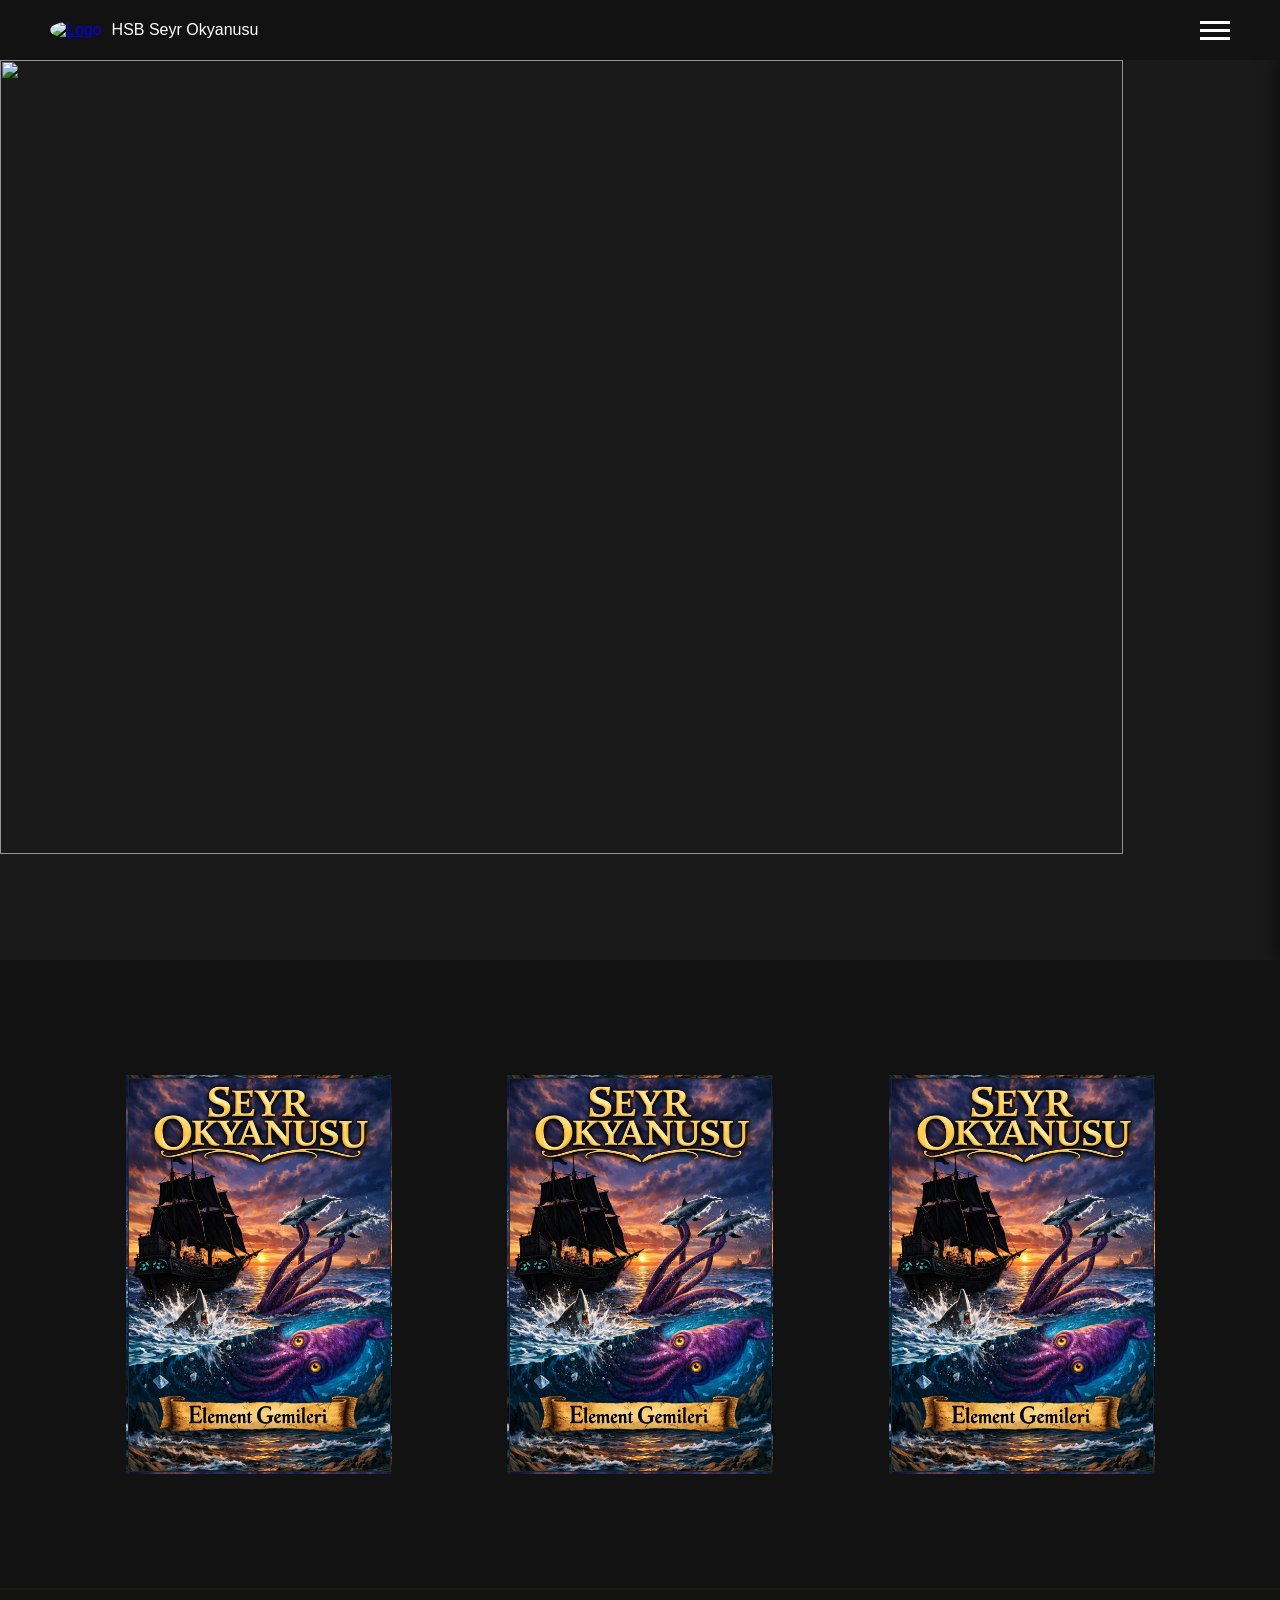
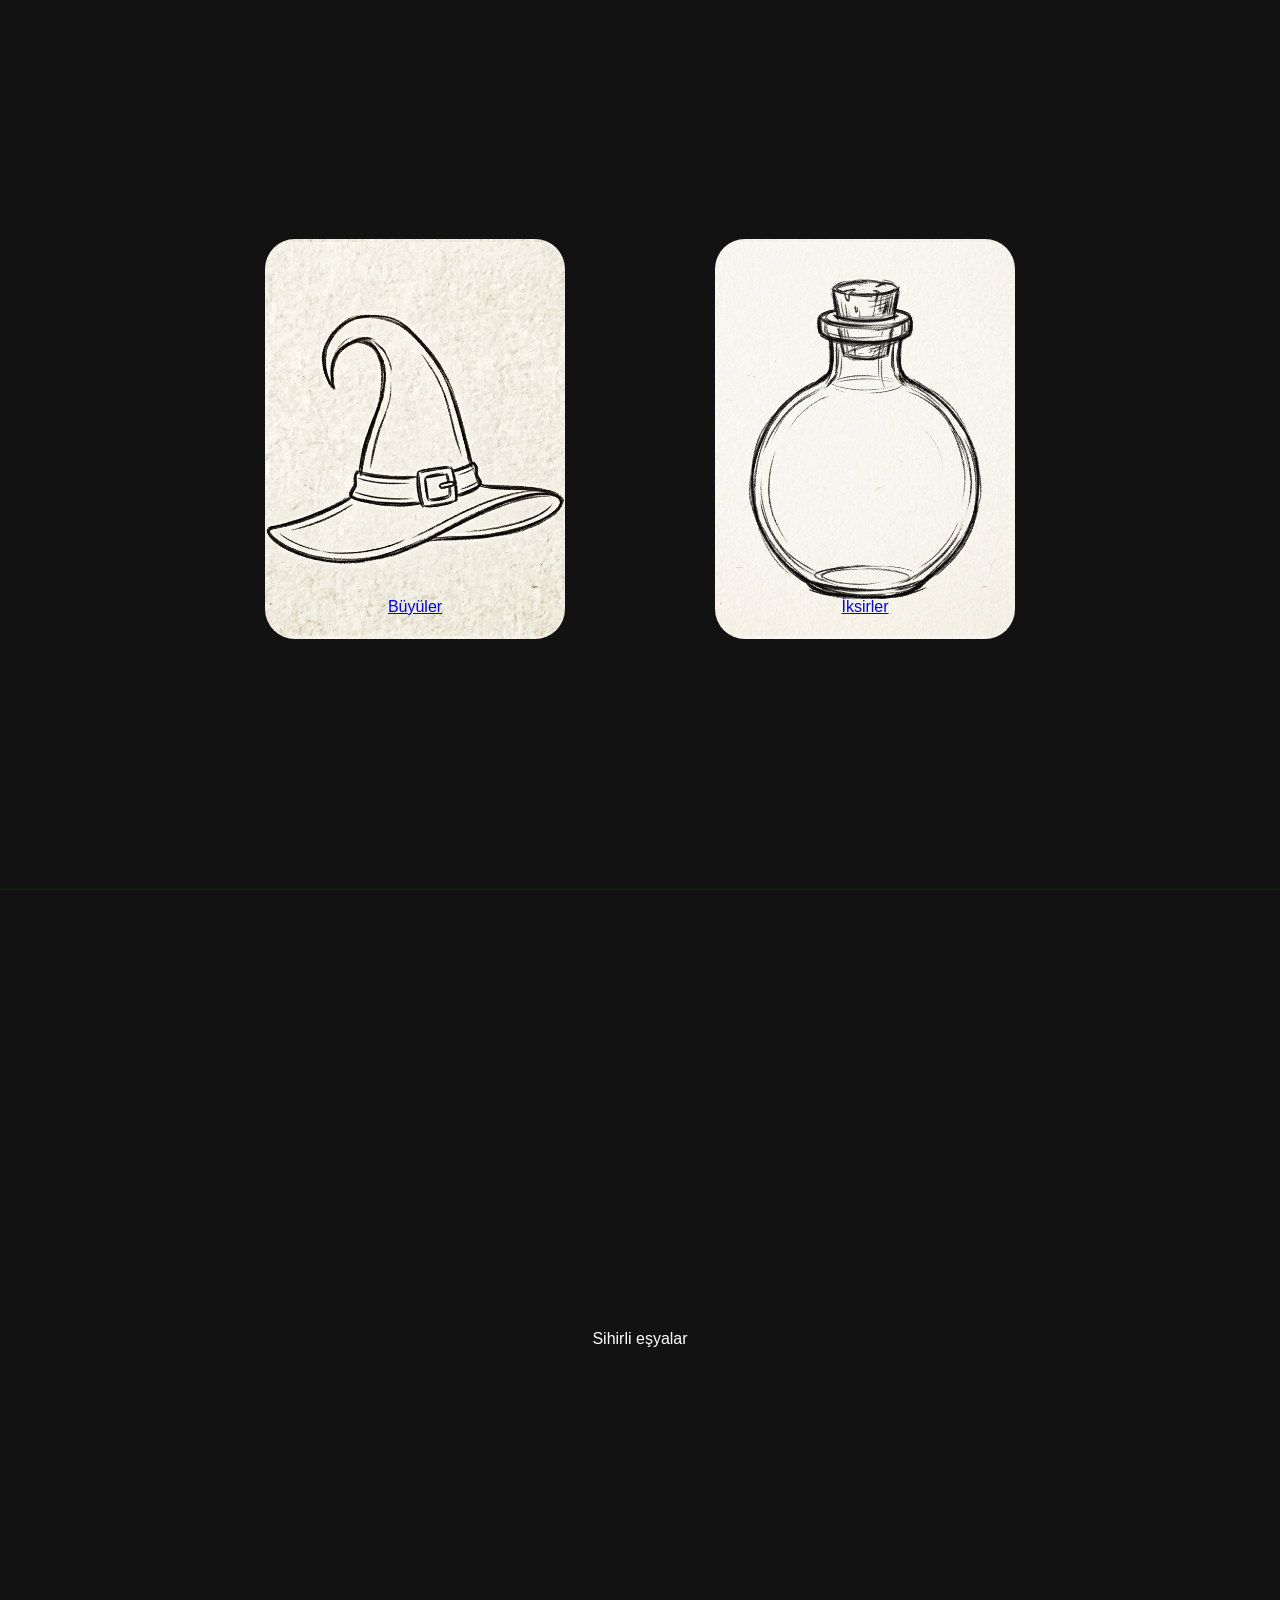
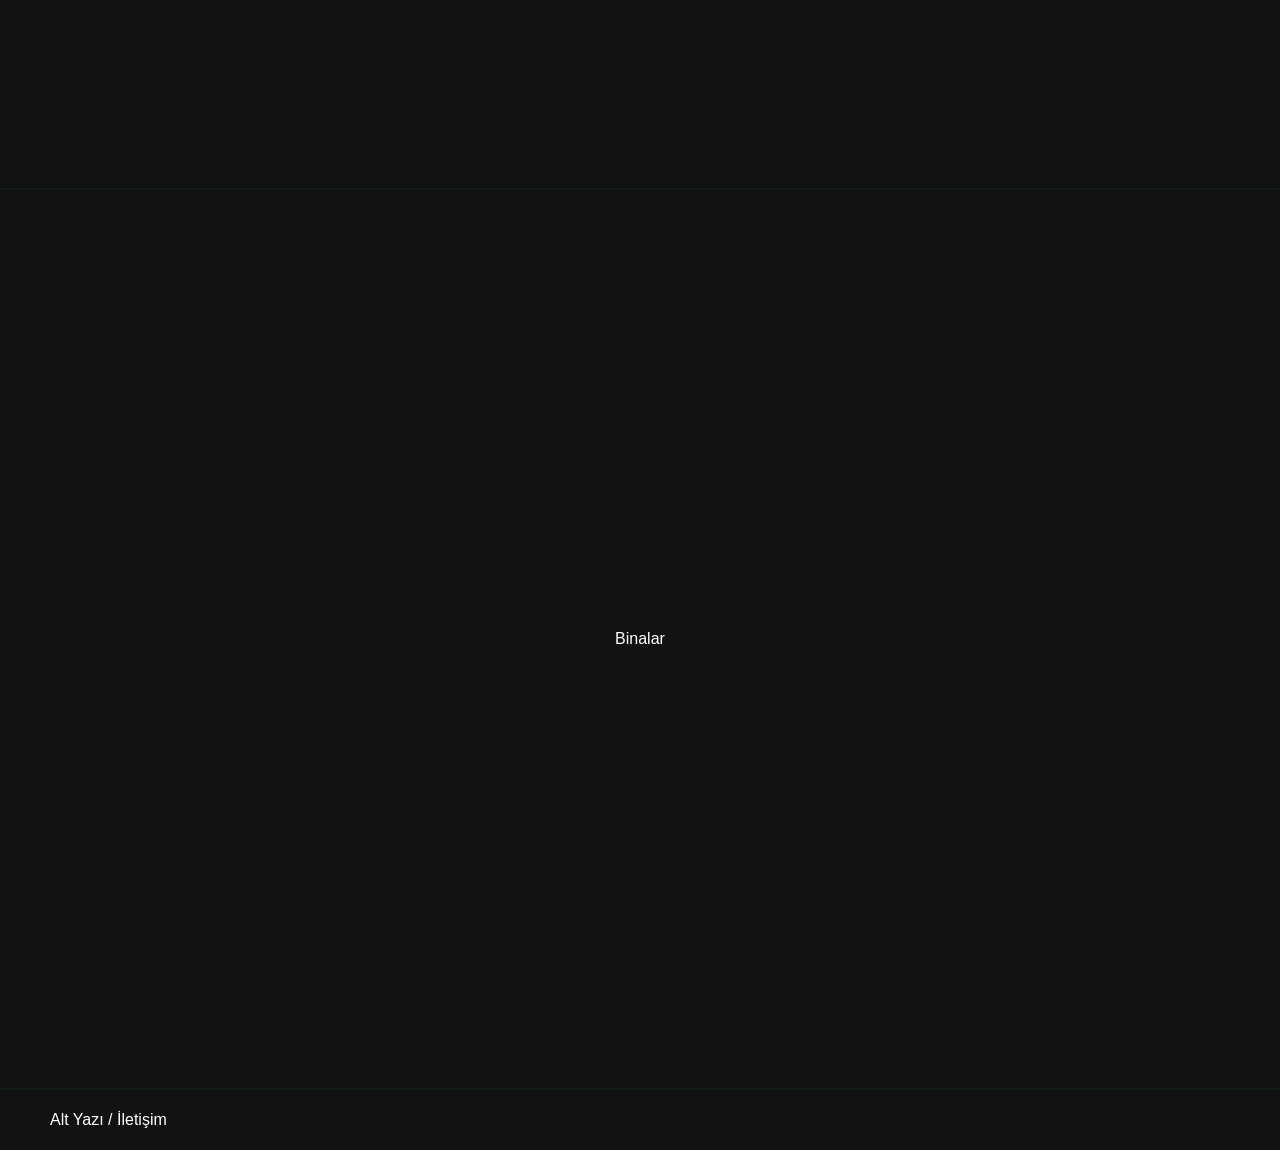
==== commit afd1c945: "harita" ====
--- a/index.html
+++ b/index.html
@@ -73,6 +73,7 @@
                 transition: 0.5s;
                 border-radius: 0 0 0 20px;
                 box-shadow: -5px 5px 15px rgba(0,0,0,0.5);
+                z-index: 10000;
             }
 
             /* Menü Açıldığında (JS ile bu sınıfı ekleyeceğiz) */
@@ -269,9 +270,9 @@
 
 
             <!-- Layer 4: UI Elements (Fixed, not affected by map zoom) -->
-        <div id="info-panel" class="hidden">
-                <button id="close-panel">&lt;--</button>
-                <div class="panel-content">
+        <div id="info-panel" class="">
+                <button id="close-panel">&lt;</button>
+                <div id="infbox" class="panel-content">
                 <!-- Content will be injected here via JS -->
                 </div>
         </div>
@@ -322,6 +323,12 @@
             });
 
         </script>
+        <!-- haritadan başla:-->
+        <script>
+            window.onload = function () {
+            document.getElementById("map-viewport").scrollIntoView()
+        }
+        </script>
     <!-- panzoom:-->
         <script src="https://unpkg.com/@panzoom/panzoom/dist/panzoom.min.js"></script>
     <!--harita script:-->
--- a/har.css
+++ b/har.css
@@ -5,19 +5,21 @@
     overflow: hidden;
     position: relative;
     background-color: #1a1a1a; /* Dark background behind the parchment */
-    display: flex;
-    justify-content: center;
-    align-items: center;
+    margin: 0px;
 }
 
 /* The actual map container that we will zoom and drag */
 #map-container {
     cursor: grab;
-    transform-origin: center center;
-    transform: scale(0.8);
     position: relative !important; /* This is the boss. Layers stay inside this. */
     width: 1123px;      /* Use your exact Inkscape width */
     height: 794px;     /* Use your exact Inkscape height */
+    display: block;
+    line-height: 0; /* Resimlerin altındaki 3-4 piksellik hayalet boşluğu siler */
+}
+
+#map-container:active{
+    cursor:grabbing;
 }
 
 .map-layer {
@@ -47,10 +49,10 @@
 
 /* Make the SVG borders invisible but clickable */
 #svg1 path {
-    fill: rgba(255, 255, 255, 0); /* Completely transparent */
-    stroke: none; /* No visible lines */
-    pointer-events: all; /* Still detects mouse clicks/hover! */
-    transition: fill 0.6s ease;
+    fill: rgba(255, 255, 255, 0) !important; /* Completely transparent */
+    stroke: none !important; /* No visible lines */
+    pointer-events: all !important; /* Still detects mouse clicks/hover! */
+    transition: fill 0.6s ease !important;
 }
 
 /* Only countries with the 'golden' class will glow */
@@ -60,9 +62,17 @@
     cursor: default; /* As you requested: no pointer for mystery */
 }
 
+#close-panel {
+    background-color: #1a1a1a00;
+    border: #1a1a1a00;
+    cursor: pointer;
+}
+
 /* UI Panel on the right */
 #info-panel {
-    position: fixed;
+    box-sizing: border-box;
+    padding: 4px;
+    position: absolute;
     right: -33%; /* Hidden by default */
     top: 0;
     width: 33%;
@@ -71,22 +81,38 @@
     box-shadow: -5px 0 15px rgba(0,0,0,0.5);
     transition: right 0.5s ease;
     z-index: 1000;
+    user-select: text;
+    cursor:default;
     overflow-y: auto;
-    scrollbar-width: thin; /* For Firefox */
+    pointer-events: auto;
 }
 
 #info-panel.open {
-    right: 0;
+    right: 16.9px;
 }
 
 /* Hide scrollbar for Chrome/Safari but keep functionality */
+/* Genel scrollbar (Chrome, Edge, Safari) */
 #info-panel::-webkit-scrollbar {
-    width: 8px;
-}
-#info-panel::-webkit-scrollbar-thumb {
-    background: rgba(0,0,0,0); /* Invisible */
-}
-#info-panel:hover::-webkit-scrollbar-thumb {
-    background: rgba(0,0,0,0.2); /* Shows on hover */
+  width: 8px;
 }
 
+/* Arka kanal (track) */
+#info-panel::-webkit-scrollbar-track {
+  background: #e8d8a8; /* parşömen rengi */
+}
+
+/* Scrollbar'ın kendisi */
+#info-panel::-webkit-scrollbar-thumb{
+  background:#7a5c3a00;
+}
+
+#info-panel::-webkit-scrollbar-thumb:hover {
+  background: linear-gradient(
+    180deg,
+    #a3835b,
+    #7a5c3a
+  );
+  border-radius: 6px;
+  border: 2px solid #e8d8a8;
+}
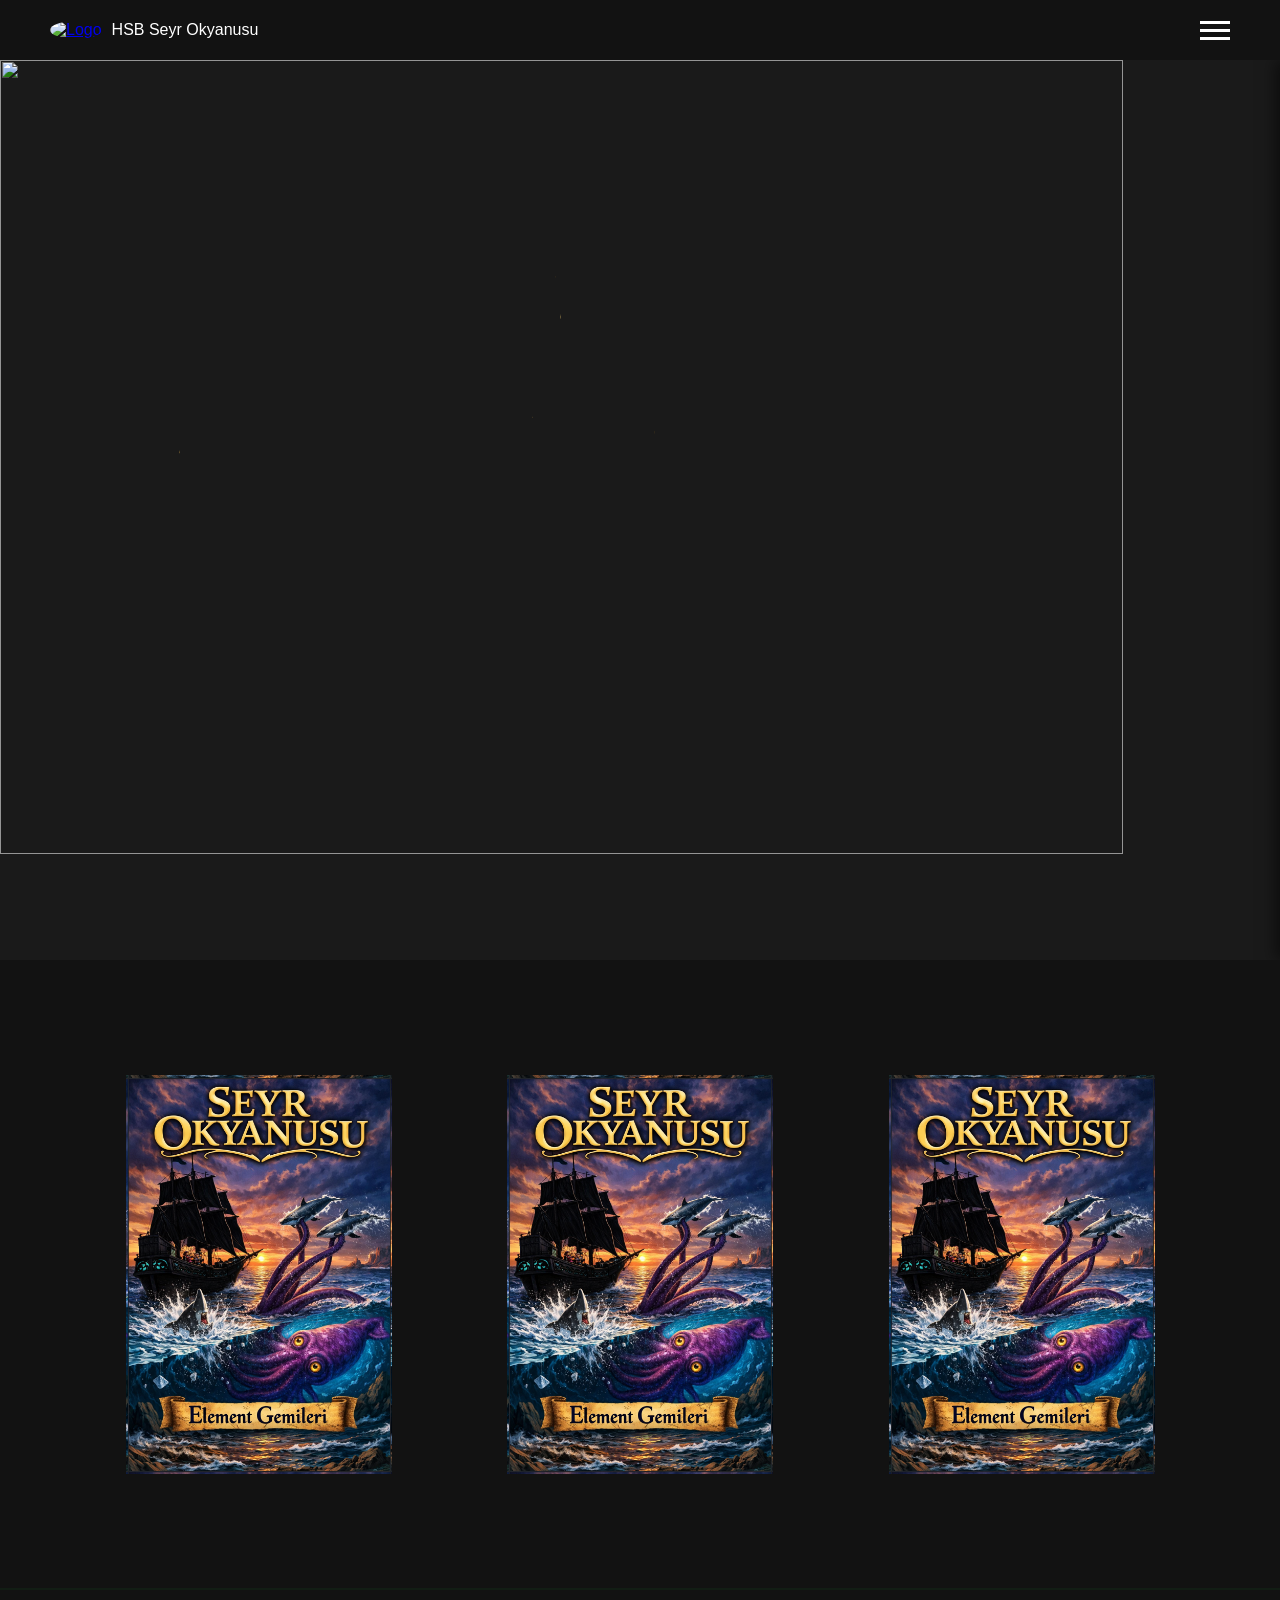
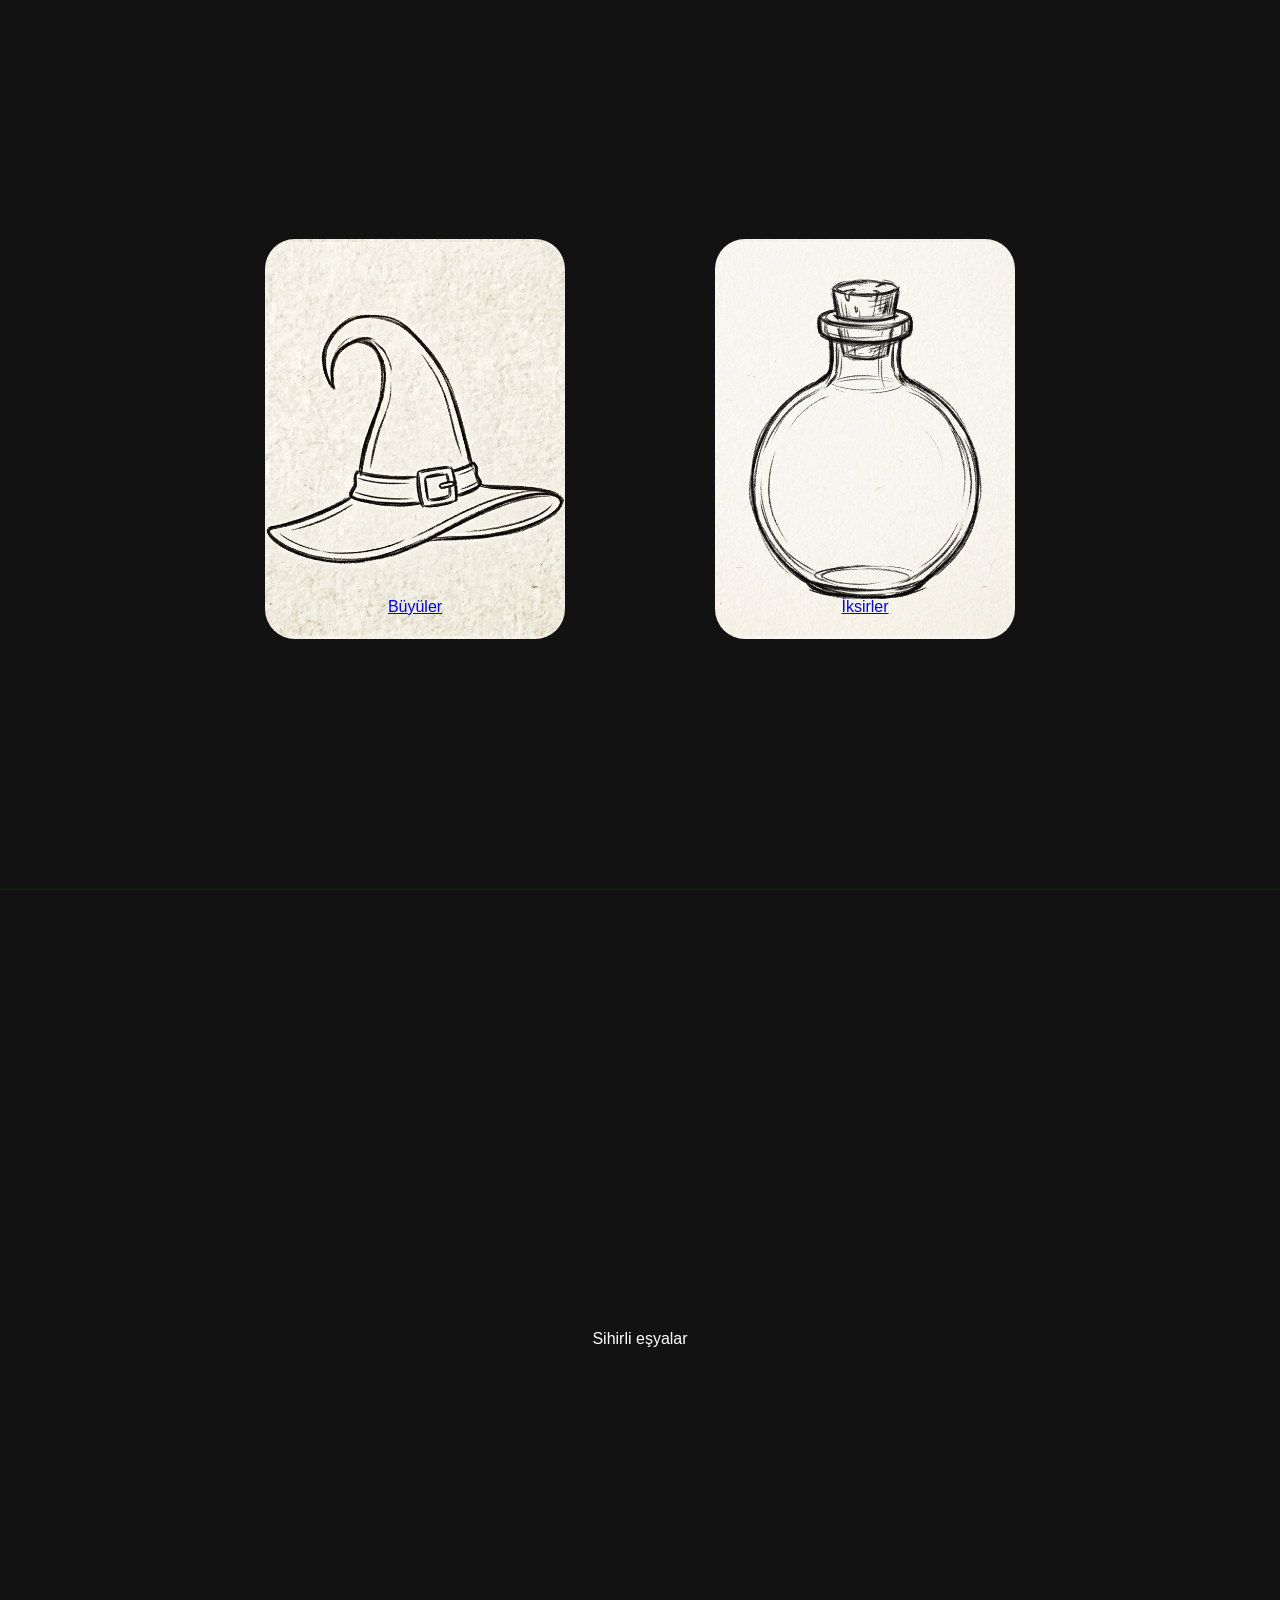
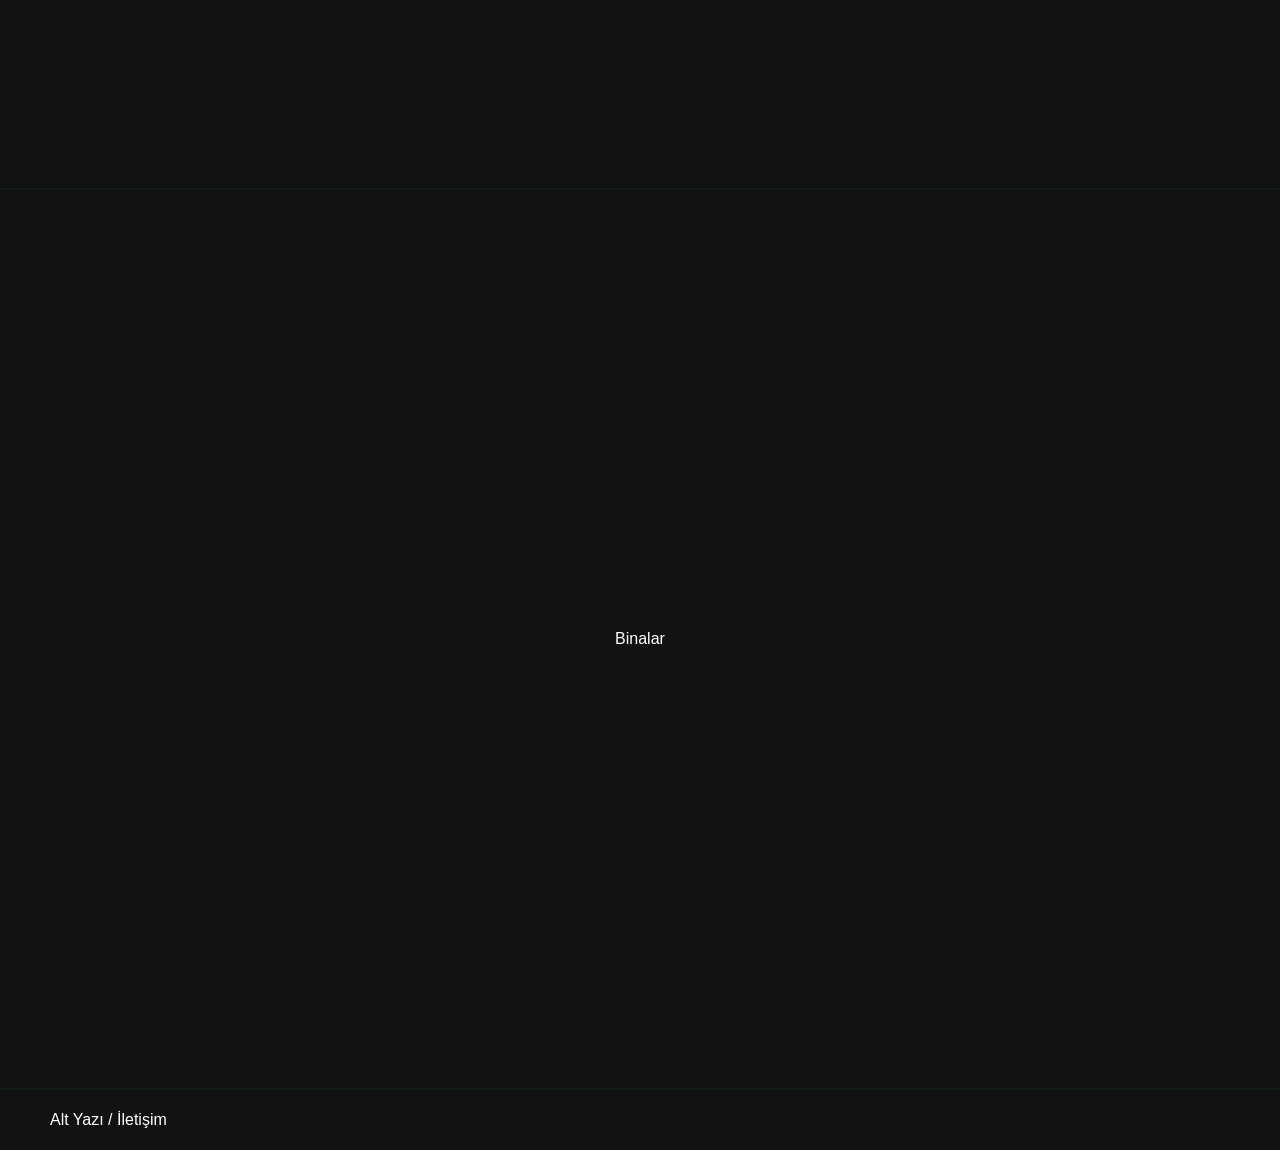
==== commit 58bb0c60: "harita" ====
--- a/index.html
+++ b/index.html
@@ -194,26 +194,25 @@
     
     <div id="map-viewport">
         <div id="map-container">
-            <!-- Layer 1: The Parchment Background -->
-            <img src="atirahsarı.png" class="map-layer" id="parsomen-img">
-    
-            <!-- Layer 2: The Sketch Map (Optional/Reference) -->
-            <img src="atirahcizim.png" class="map-layer" id="taslak-img">
-    
-            <!-- Layer 3: Your Inkscape Borders (The Interactive Layer) -->
+            <div id="map-content">
+                <!-- Layer 1: The Parchment Background -->
+                <img src="atirahsarı.png" class="map-layer" id="parsomen-img">
+    
+                <!-- Layer 2: The Sketch Map (Optional/Reference) -->
+                <img src="atirahcizim.png" class="map-layer" id="taslak-img">
+    
+                <!-- Layer 3: Your Inkscape Borders (The Interactive Layer) -->
             
-            <svg
-                class="map-layer"
-                width="297.00348mm"
-                height="209.99991mm"
-                preserveAspectRatio="xMidYMid meet"
-                viewBox="0 0 297.00348 209.99991"
-                version="1.1"
-                id="svg1"
-                xml:space="preserve"
-                xmlns="http://www.w3.org/2000/svg"
-                xmlns:svg="http://www.w3.org/2000/svg">
-                <defs
+                <svg
+                   width="1123mm"
+                   height="794mm"
+                   viewBox="0 0 1123 794.00001"
+                   version="1.1"
+                   id="svg1"
+                   xml:space="preserve"
+                   xmlns="http://www.w3.org/2000/svg"
+                   xmlns:svg="http://www.w3.org/2000/svg">
+                   <defs
                 id="defs1" >
                 <linearGradient id="gold-gradient" x1="0%" y1="0%" x2="100%" y2="0%">
                         <stop offset="0%" stop-color="#bf953f" />
@@ -224,50 +223,50 @@
                 </linearGradient>
                 
                 </defs>
-                
-                <g
-                id="layer1"
-                transform="translate(8.9657423e-4,-6.6331227e-4)">
-       <path class="golden"
-       style="opacity:1;fill:#fff102;fill-opacity:1;fill-rule:nonzero;stroke:#000000;stroke-width:0.3;stroke-linecap:round;stroke-linejoin:round;stroke-dasharray:none;stroke-opacity:0.99187"
-       d="m 129.24224,95.162149 c 0.0172,0 0.0517,0.01722 0.0517,0 0,-0.01722 -0.0689,0 -0.0517,0 0.0335,0 0.13425,-0.01572 0.15503,0.02585 0.0162,0.03234 0.002,0.273714 0.0129,0.284221 0.003,0.003 0.011,-0.0039 0.0129,0 0.0169,0.03385 -0.007,0.105145 0,0.14211 0.002,0.0094 0.0106,0.01648 0.0129,0.02582 0.0179,0.07144 0,0.170172 0,0.245465 0,0.02204 0.005,0.123894 0,0.129191 -0.004,0.0039 -0.0512,0.01191 -0.0517,0.01291 -0.004,0.0077 0.004,0.01812 0,0.02582 -0.002,0.0039 -0.01,-0.003 -0.0129,0 -0.0152,0.01521 -0.0279,0.03308 -0.0388,0.05168 -0.0512,0.03133 -0.0418,0.09658 -0.0646,0.142111 -0.0269,0.05377 7.9e-4,-0.01381 -0.0258,0.01291 -0.003,0.003 0.003,0.0099 0,0.01291 -0.006,0.0061 -0.0211,-0.0072 -0.0258,0 -0.0931,0.139586 0.18112,-0.151006 -0.0775,0.129191 -0.0293,0.03178 -0.10485,0.0805 -0.12919,0.129191 -0.009,0.01751 0.007,0.04629 0,0.06459 -0.036,0.09005 -0.039,0.09092 -0.0646,0.14211 -0.0136,0.02724 -0.006,0.06089 -0.0129,0.09043 -0.009,0.03414 -0.0248,0.04957 -0.0388,0.07751 -0.0402,0.0803 -0.0971,0.265885 -0.11627,0.361736 -0.003,0.01497 0.0284,0.08259 0.0388,0.103351 0.004,0.0086 0.01,0.01669 0.0129,0.02585 0.001,0.0041 -0.004,0.01101 0,0.01291 0.0116,0.0058 0.0296,-0.0091 0.0388,0 0.007,0.0068 0.008,0.01783 0.0129,0.02585 0.0228,0.03419 0.0637,0.05074 0.0904,0.07751 0.003,0.003 -0.003,0.0099 0,0.01291 0.003,0.003 0.01,-0.003 0.0129,0 0.02,0.01998 0.0387,0.154953 0.0387,0.15503 0.003,0.003 0.01,-0.003 0.0129,0 0.0112,0.01119 0.0216,0.109934 0.0259,0.116271 0.028,0.04206 0.024,0.0075 0.0388,0.05168 0.008,0.0254 0.0434,0.240813 0.0388,0.245464 -0.003,0.003 -0.01,-0.003 -0.0129,0 -0.007,0.0068 -0.006,0.01902 -0.0129,0.02582 -0.007,0.0074 -0.0512,0 -0.0646,0 -0.0649,0.05961 -0.14877,0.01016 -0.21968,0.02591 -0.0756,0.0168 -0.14617,0.04361 -0.21962,0.06459 -0.05,0.01428 -0.0229,0.01292 -0.0517,0.01292 -0.009,0 -0.022,-0.0077 -0.0258,0 -0.0123,0.02468 0,0.118485 0,0.14211 0,0.135813 0.0353,0.292151 0.0129,0.426331 -0.0272,0.162937 0.002,0.006 -0.0258,0.09043 -0.01,0.03 0.005,0.07239 0,0.103353 -0.01,0.0597 -0.0192,0.120761 -0.0258,0.180867 -0.002,0.01503 0.006,0.07937 0,0.103353 -0.007,0.02642 -0.0192,0.05109 -0.0258,0.07752 -0.0122,0.04884 0.01,0.352484 0.0258,0.400492 0.007,0.02016 0.005,0.134575 0.0129,0.14211 0.003,0.003 0.01,-0.003 0.0129,0 0.0157,0.0157 3.4e-4,0.07785 0.0129,0.09043 0.003,0.003 0.011,-0.0039 0.0129,0 0.0165,0.03291 -0.0146,0.08084 -0.0258,0.103353 -0.006,0.0129 0.0129,0.0258 0,0.0388 -0.006,0.006 -0.0181,-0.004 -0.0258,0 -0.003,0.002 0,0.0464 0,0.0517 -0.0216,0.0108 -0.0427,0.0223 -0.0647,0.0322 -0.0217,0.01 -0.0855,-0.009 -0.10335,-0.0129 -0.0227,-0.005 -0.039,5.2e-4 -0.0646,-0.006 -0.0224,-0.006 -0.0429,-0.0177 -0.0646,-0.0258 -0.0114,-0.004 -0.0449,-0.003 -0.0517,-0.006 -0.002,-9.7e-4 0.002,-0.005 0,-0.006 -0.005,-0.005 -0.0133,-0.003 -0.0194,-0.006 -0.009,-0.004 -0.0166,-0.0102 -0.0258,-0.0129 -0.0313,-0.009 -0.0691,-0.0119 -0.0969,-0.0258 -0.0276,-0.0138 0.0146,0.0138 -0.0129,0 -0.0263,-0.0132 -0.053,-0.0336 -0.084,-0.0388 -0.0117,-0.002 -0.027,0.003 -0.0388,0 -0.0482,-0.0121 -0.10029,-0.0185 -0.14857,-0.006 -0.0138,0.003 -0.0317,-0.004 -0.0452,0 -0.003,9.7e-4 -0.004,0.006 -0.006,0.006 -0.007,0.002 -0.0764,0.006 -0.0775,0.006 -0.004,0.003 -0.003,0.01 -0.006,0.0129 -0.013,0.013 -0.0642,0.016 -0.084,0.0258 -0.007,0.003 -0.0124,0.009 -0.0194,0.0129 -0.002,9.6e-4 -0.005,-0.002 -0.006,0 -0.002,0.002 0.002,0.005 0,0.006 -0.005,0.005 -0.0373,0.0141 -0.0452,0.0194 -0.0115,0.008 -0.02,0.0197 -0.0323,0.0258 -0.0117,0.006 -0.0262,0.003 -0.0388,0.006 -0.0317,0.009 -0.0107,0.006 -0.0517,0.0194 -0.01,0.003 -0.0224,-0.002 -0.0323,0 -0.0225,0.006 -0.0245,0.003 -0.0452,0.006 -0.0226,0.004 -0.0426,0.0139 -0.0646,0.0194 -0.0132,0.003 -0.0389,-0.006 -0.0517,0 -0.0219,0.011 -0.0573,0.0127 -0.084,0.0194 -0.01,0.002 -0.0226,-0.003 -0.0323,0 -0.0137,0.005 -0.0252,0.0143 -0.0388,0.0194 -0.008,0.0213 -0.0219,0.003 -0.0323,0.006 -0.0124,0.004 -0.0216,0.014 -0.0323,0.0194 -0.002,9.6e-4 -0.005,-0.002 -0.006,0 -0.0127,0.0127 -9.7e-4,0.0149 -0.006,0.0258 -0.005,0.0103 -0.021,0.008 -0.0258,0.0129 -0.003,0.003 0.002,0.009 0,0.0129 -0.004,0.009 -0.008,0.0176 -0.0129,0.0258 -0.0106,0.0176 -0.0316,0.0251 -0.0452,0.0388 -0.003,0.003 -0.003,0.01 -0.006,0.0129 -0.0121,0.0121 -0.0408,0.002 -0.0517,0.0129 -0.002,0.002 0.002,0.005 0,0.006 -0.005,0.005 -0.0144,0.007 -0.0194,0.0129 -0.009,0.0114 -0.008,0.0245 -0.0194,0.0323 -0.003,0.0153 -0.0135,0.003 -0.0194,0.006 -0.0906,0.0544 0.0322,-0.008 -0.0517,0.0258 -0.001,4.9e-4 -0.0446,0.0252 -0.0452,0.0258 -0.002,0.002 0.002,0.006 0,0.006 -0.0103,0.005 -0.0281,-0.005 -0.0388,0 -0.0174,0.007 -0.0567,0.037 -0.071,0.0452 -0.011,0.006 -0.033,-0.004 -0.0452,0 -0.003,9.6e-4 -0.004,0.005 -0.006,0.006 -0.0156,0.008 -0.0414,-0.006 -0.0581,0 -0.0132,0.004 -0.0183,0.006 -0.0323,0.006 -0.0311,-0.0249 -0.063,-0.0488 -0.0934,-0.0746 -0.0102,-0.009 -0.12175,-0.11148 -0.13565,-0.12273 -0.0576,-0.0466 -0.12728,-0.0897 -0.17441,-0.14857 -0.01,-0.0121 -0.0165,-0.0263 -0.0258,-0.0388 -0.005,-0.007 -0.0153,-0.0112 -0.0194,-0.0194 -0.004,-0.008 0.002,-0.0175 0,-0.0258 -7.4e-4,-0.003 -0.005,-0.004 -0.006,-0.006 -0.005,-0.0104 -0.007,-0.0225 -0.0129,-0.0323 -0.0155,-0.0248 -0.0354,-0.0467 -0.0517,-0.0711 -0.005,-0.008 -0.009,-0.0172 -0.0129,-0.0258 -0.0129,-0.0194 -0.0255,-0.039 -0.0388,-0.05813 -0.006,-0.0089 -0.0129,-0.01722 -0.0194,-0.02584 -0.009,-0.0086 -0.0189,-0.01586 -0.0258,-0.02584 -0.0238,-0.03401 -0.0182,-0.04523 -0.0323,-0.08398 -0.0135,-0.03707 -0.0222,-0.02827 -0.0452,-0.07106 -0.0457,-0.0849 0.0169,0.0038 -0.0258,-0.07106 -0.003,-0.0053 -0.01,-0.0078 -0.0129,-0.01292 -0.0118,-0.0188 -0.0209,-0.03913 -0.0323,-0.05814 -0.008,-0.01406 -0.0107,-0.03131 -0.0194,-0.04522 -0.01,-0.01549 -0.0283,-0.02379 -0.0388,-0.03876 -0.01,-0.01422 -0.0148,-0.03178 -0.0258,-0.04522 -0.009,-0.01067 -0.0232,-0.01546 -0.0323,-0.02584 -0.006,-0.0072 -0.008,-0.01767 -0.0129,-0.02584 -0.006,-0.0091 -0.0142,-0.01639 -0.0194,-0.02584 -0.008,-0.0144 -0.0116,-0.03078 -0.0194,-0.04522 -0.007,-0.01367 -0.0189,-0.02487 -0.0258,-0.03876 -0.017,-0.0339 -0.0157,-0.07657 -0.0323,-0.109812 -0.008,-0.01657 -0.024,-0.02865 -0.0323,-0.04522 -0.003,-0.0061 -0.003,-0.01343 -0.006,-0.01938 -0.0234,-0.04214 -0.0599,-0.07408 -0.084,-0.116272 -0.0146,-0.0255 -0.0322,-0.05139 -0.0452,-0.07751 -0.0234,-0.04684 0.0187,0.01497 -0.0194,-0.05168 -0.0172,-0.0301 -0.0111,0.0071 -0.0258,-0.0323 -0.004,-0.01028 -0.003,-0.02188 -0.006,-0.0323 -0.0101,-0.03037 -0.0208,-0.06056 -0.0323,-0.09043 -0.008,-0.01979 -0.0195,-0.0379 -0.0258,-0.05814 -0.005,-0.01453 -0.003,-0.03038 -0.006,-0.04522 -0.003,-0.01327 -0.009,-0.02562 -0.0129,-0.03876 -0.0115,-0.0423 -0.0159,-0.08831 -0.0323,-0.129191 -0.005,-0.01341 -0.0143,-0.02523 -0.0194,-0.03876 -0.006,-0.01654 -0.007,-0.04054 -0.0129,-0.05814 -0.003,-0.0091 -0.0106,-0.0165 -0.0129,-0.02584 -0.008,-0.03165 -0.012,-0.06499 -0.0194,-0.09689 -0.002,-0.0082 -0.0179,-0.06774 -0.0194,-0.08397 -0.005,-0.05999 -0.001,-0.120824 -0.006,-0.180868 -0.004,-0.04062 -0.008,-0.0824 -0.0129,-0.122732 -0.003,-0.02417 -0.0145,-0.04024 -0.0194,-0.06459 -0.006,-0.03069 -3.9e-4,-0.06651 -0.006,-0.09689 -0.002,-0.0094 -0.0106,-0.0165 -0.0129,-0.02584 -0.002,-0.0084 7.1e-4,-0.01726 0,-0.02584 -10e-4,-0.0173 -0.004,-0.03445 -0.006,-0.05168 -0.006,-0.0472 -0.0157,-0.09468 -0.0194,-0.14211 -0.004,-0.05116 -0.008,-0.104611 -0.0194,-0.15503 -0.0133,-0.05981 0.003,0.0047 -0.0194,-0.04522 -0.0147,-0.03296 -0.031,-0.08957 -0.0388,-0.122731 -0.0103,-0.04393 -0.009,-0.09167 -0.0194,-0.135651 -0.003,-0.0113 -0.009,-0.0213 -0.0129,-0.0323 -0.009,-0.02651 -0.009,-0.05098 -0.0129,-0.07751 -7.9e-4,-0.0047 -0.006,-0.0082 -0.006,-0.01292 -0.008,-0.04088 0.002,-0.151603 0.0129,-0.187327 0.002,-0.0058 0.011,-0.0071 0.0129,-0.01292 0.002,-0.005 -10e-4,-0.03768 0,-0.04522 0.007,-0.03951 0.0129,-0.08411 0,-0.122732 -0.007,-0.02186 0,-0.108124 0,-0.135651 -0.0217,-0.01055 0.0179,-0.101524 0.003,-0.116619 -0.009,-0.0091 -0.0259,0.0016 -0.0387,0 -0.009,-0.0011 -0.0173,-0.004 -0.0258,-0.0065 -0.0669,-0.0191 0.032,0.0089 -0.0388,-0.01938 -0.0172,-0.0069 -0.12831,0.0079 -0.14857,0.01292 -0.0223,0.0056 -0.0565,0.0342 -0.071,0.05168 -0.0216,0.02591 -0.0391,0.05251 -0.0517,0.08397 -0.009,0.02164 0.0397,-0.0203 -0.0129,0.0323 -0.007,0.0068 -0.0181,0.0071 -0.0258,0.01292 -0.001,9.42e-4 -0.0203,0.0338 -0.0258,0.03876 -0.0183,0.01631 -0.0377,0.0316 -0.0581,0.04522 -0.008,0.0053 -0.0181,0.0071 -0.0258,0.01292 -0.003,0.0019 -0.007,0.01528 -0.0129,0.01938 -0.0246,0.01638 -0.0414,0.03961 -0.0646,0.05814 -0.009,0.0074 -0.019,0.01083 -0.0258,0.01938 -0.0162,0.02025 -0.0368,0.0369 -0.0517,0.05814 -0.007,0.0095 -0.005,0.02339 -0.0129,0.0323 -0.004,0.0052 -0.0139,0.0024 -0.0194,0.0065 -0.004,0.0029 -0.003,0.0092 -0.006,0.01292 -0.006,0.0071 -0.0143,0.01178 -0.0194,0.01938 -0.0121,0.01817 -0.003,0.02469 -0.0258,0.0323 -0.017,0.0057 -0.0402,-0.0026 -0.0581,0 -0.0412,0.0059 -0.081,0.01617 -0.12273,0.01938 -0.0636,0.0049 -0.12981,0 -0.19379,0 -0.0734,0 -0.14718,0.0039 -0.21962,-0.0065 -0.0336,-0.0048 -0.0707,0.0075 -0.10335,-0.0065 -0.015,-0.0064 -0.0284,-0.03746 -0.0388,-0.04522 -0.009,-0.007 -0.0236,-0.0053 -0.0323,-0.01292 -0.0131,-0.01143 -0.0108,-0.0366 -0.0258,-0.04522 -0.002,-9.73e-4 -0.0413,-0.01159 -0.0517,-0.01938 -0.0319,-0.02393 0.0121,-0.0033 -0.0388,-0.0323 -0.0223,-0.01275 -0.0482,-0.0072 -0.0711,-0.01292 -0.0159,-0.004 -0.0295,-0.01414 -0.0452,-0.01938 -0.01,-0.0032 -0.006,0.0065 -0.0194,0 -0.002,-9.63e-4 0.002,-0.0049 0,-0.0065 -0.009,-0.0086 -0.006,0.0137 -0.0129,-0.0065 -0.001,-0.0041 0.003,-0.0099 0,-0.01292 -0.003,-0.003 -0.009,0.0014 -0.0129,0 -0.007,-0.0025 -0.0139,-0.0074 -0.0194,-0.01292 -0.003,-0.0034 -0.003,-0.0095 -0.006,-0.01292 -0.005,-0.0055 -0.0135,-0.0079 -0.0194,-0.01292 -0.10804,-0.09261 0.0298,0.02336 -0.0388,-0.04522 -0.007,-0.0065 -0.026,-0.0091 -0.0323,-0.01292 -0.0284,-0.01703 -0.0534,-0.04287 -0.084,-0.05814 -0.004,-0.0019 -0.009,0.0014 -0.0129,0 -0.0142,-0.0047 -0.0843,-0.04163 -0.0969,-0.05168 -0.009,-0.0071 -0.0162,-0.01943 -0.0258,-0.02584 -0.004,-0.0027 -0.01,-0.0031 -0.0129,-0.0065 -0.002,-0.0015 0.002,-0.0049 0,-0.0065 -0.007,-0.0068 -0.0209,-0.0047 -0.0258,-0.01292 -0.009,-0.01523 -0.004,-0.03645 -0.0129,-0.05168 -0.003,-0.0057 -0.0172,-0.0044 -0.0194,-0.01292 -0.004,-0.01553 0.006,-0.02005 -0.006,-0.0323 -0.002,-0.0015 -0.005,0.0015 -0.006,0 -0.0147,-0.01469 -0.0192,-0.0322 -0.0388,-0.04522 -0.006,-0.0038 -0.0133,-0.0034 -0.0194,-0.0065 -0.0269,-0.01344 0.007,4.46e-4 -0.006,-0.01292 -0.009,-0.0089 -0.0225,-0.01154 -0.0323,-0.01938 -0.007,-0.0057 -0.0107,-0.01649 -0.0194,-0.01938 -0.0127,-0.0042 -0.0262,-0.0035 -0.0388,-0.01292 -0.004,-0.0029 -0.003,-0.0095 -0.006,-0.01292 -0.007,-0.0074 -0.0247,-0.0079 -0.0323,-0.01292 -0.0213,-0.01419 -0.0258,-0.03432 -0.0258,-0.05814 0,-0.01555 0.008,-0.0679 0,-0.08397 -0.006,-0.01251 -0.10219,-0.0065 -0.11627,-0.0065 -0.0194,0 -0.0388,0 -0.0581,0 -0.0673,-0.0047 -0.0837,0.0074 -0.14529,0.01972 -0.0195,0.0039 -0.0306,-0.0012 -0.0517,0.0065 -0.0302,0.01098 -0.0493,0.01879 -0.0775,0.02584 -0.006,0.0016 -0.10848,0.02451 -0.11627,0.0323 -0.008,0.0076 -0.0118,0.01823 -0.0194,0.02584 -0.0142,0.01425 -0.0326,0.02187 -0.0452,0.03876 -0.005,0.0062 -0.007,0.01433 -0.0129,0.01938 -0.0172,0.01471 -0.0406,0.02377 -0.0581,0.03876 -0.0309,0.02647 -0.0533,0.05893 -0.0904,0.07752 -0.004,0.0019 -0.009,-0.0014 -0.0129,0 -0.003,9.63e-4 -0.004,0.0055 -0.006,0.0065 -0.0214,0.0072 -0.0488,0.0033 -0.0711,0.0065 -0.056,0.008 -0.10346,0.02663 -0.16148,0.01938 -0.008,-9.42e-4 -0.0531,-0.008 -0.0646,-0.01292 -0.0612,-0.02623 0.038,0.0013 -0.0517,-0.0323 -0.006,-0.0023 -0.0134,0.0024 -0.0194,0 -0.006,-0.0023 -0.008,-0.0099 -0.0129,-0.01292 -0.016,-0.0091 -0.037,-0.0083 -0.0517,-0.01938 -0.004,-0.0029 -0.003,-0.01003 -0.006,-0.01292 -0.0151,-0.0086 -0.0301,-0.01723 -0.0452,-0.02584 -0.002,-0.0043 -0.003,-0.0099 -0.006,-0.01292 -0.008,-0.006 -0.019,-0.0061 -0.0258,-0.01292 -0.0152,-0.01523 -0.0249,-0.03524 -0.0388,-0.05168 -0.0177,-0.02092 -0.0378,-0.0398 -0.0581,-0.05814 -0.0389,-0.03504 -0.0463,-0.03634 -0.0904,-0.07106 -0.0293,-0.01532 -0.0461,-0.0446 -0.0711,-0.0646 -0.01,-0.0078 -0.0228,-0.01111 -0.0323,-0.01938 -0.0297,-0.02601 -0.051,-0.06773 -0.0775,-0.09689 -0.0143,-0.01577 -0.031,-0.02937 -0.0452,-0.04522 -0.0302,-0.03362 -0.0233,-0.06857 -0.0388,-0.109812 -0.005,-0.01454 -0.0199,-0.02443 -0.0258,-0.03876 -0.005,-0.01209 -0.004,-0.02587 -0.006,-0.03876 -0.004,-0.01953 -0.01,-0.03855 -0.0129,-0.05814 -0.01,-0.05728 -0.009,-0.111059 -0.0194,-0.167948 -0.005,-0.02637 -0.0101,-0.02964 -0.0129,-0.05814 -10e-4,-0.01071 0.002,-0.02174 0,-0.0323 -0.004,-0.01804 -0.0149,-0.03383 -0.0194,-0.05168 -0.0107,-0.04291 -0.0179,-0.09107 -0.0129,-0.135651 0.0266,-0.159828 -0.009,0.06513 0.006,-0.07106 0.005,-0.04786 0.0259,-0.09389 0.0323,-0.14211 0.004,-0.0323 0.01,-0.06447 0.0129,-0.09689 0.003,-0.03433 -0.006,-0.02056 0.006,-0.05814 0.007,-0.02016 0.004,0.0022 0.0129,-0.0065 0.002,-0.0015 -0.002,-0.0049 0,-0.0065 0.008,-0.0076 0.0188,-0.0112 0.0258,-0.01938 0.0152,-0.01772 0.0301,-0.0532 0.0452,-0.07106 0.0356,-0.04208 0.083,-0.07832 0.11628,-0.122732 0.006,-0.0077 0.008,-0.01783 0.0129,-0.02584 0.0214,-0.03214 0.003,-0.0015 0.0258,-0.01292 0.002,-9.63e-4 -0.002,-0.0049 0,-0.0065 0.005,-0.0049 0.0129,-0.0028 0.0129,-0.01292 0.0158,-0.04208 0.0617,-0.04956 0.0896,-0.07747 0.002,-0.0015 0,-0.0043 0,-0.0065 0.006,-0.0086 0.0108,-0.01938 0.0194,-0.02584 0.0177,-0.0133 0.0397,-0.02 0.0581,-0.0323 0.008,-0.0051 0.0125,-0.01336 0.0194,-0.01938 0.0243,-0.02127 0.0535,-0.03653 0.0775,-0.05814 0.008,-0.0072 0.0127,-0.01743 0.0194,-0.02584 0.002,-0.0024 0.004,-0.0043 0.006,-0.0065 0.0108,-0.01077 0.023,-0.02023 0.0323,-0.0323 0.0124,-0.0161 0.021,-0.03477 0.0323,-0.05168 0.021,-0.0315 0.0401,-0.0502 0.0581,-0.08397 0.019,-0.03569 0.0309,-0.07512 0.0517,-0.109812 0.005,-0.0078 0.0139,-0.01207 0.0194,-0.01938 0.003,-0.0041 -0.002,-0.01475 0,-0.01938 0.009,-0.0172 0.0102,-0.01851 0.0194,-0.04522 0.0199,-0.05795 0.0377,-0.11662 0.0581,-0.174408 0.005,-0.01546 0.0152,-0.02936 0.0194,-0.04522 0.0129,-0.04885 0.0164,-0.09448 0.0323,-0.142111 0.007,-0.02075 -2.3e-4,-0.04916 0.006,-0.07106 0.0199,-0.06512 0.0445,-0.128741 0.0646,-0.193786 0.008,-0.02544 0.0134,-0.05156 0.0194,-0.07752 4.9e-4,-0.0021 -0.002,-0.0055 0,-0.0065 0.004,-0.0019 0.009,0.0019 0.0129,0 0.002,-9.62e-4 -0.002,-0.0049 0,-0.0065 0.002,-0.0015 0.004,0 0.006,0 0.028,-0.05168 0.0565,-0.103054 0.084,-0.155029 0.0135,-0.02555 0.027,-0.05112 0.0387,-0.07752 0.009,-0.02119 0.0172,-0.04306 0.0258,-0.0646 0.002,-0.004 -0.003,-0.0099 0,-0.01292 0.003,-0.003 0.01,0.0028 0.0129,0 0.16768,-0.141886 0.0119,-0.01192 0.11627,-0.116272 0.0332,-0.0332 0.0382,-0.01885 0.0452,-0.02584 0.002,-0.0015 -0.002,-0.0053 0,-0.0065 0.0187,-0.01247 0.0439,-0.01052 0.0646,-0.01938 0.0363,-0.01556 0.0764,-0.04503 0.11627,-0.05168 0.0471,-0.0079 0.09,0.0088 0.13565,0.01292 0.0214,0.0019 0.0435,-0.0042 0.0646,0 0.005,9.44e-4 0.008,0.0058 0.0129,0.0065 0.009,0.0014 0.0991,0.0022 0.10336,0.0065 0.003,0.0034 0.003,0.0095 0.006,0.01292 0.006,0.0058 0.0417,0.01342 0.0517,0.01938 0.008,0.0047 0.0105,0.01716 0.0194,0.01938 0.006,0.0016 0.0136,-0.0029 0.0194,0 0.0123,0.0062 0.0206,0.01853 0.0323,0.02584 0.0264,0.01648 0.0673,0.02889 0.0969,0.03876 0.0464,0.01547 0.01,-0.004 0.0775,0.01292 0.009,0.0023 0.0165,0.01058 0.0258,0.01292 0.0278,0.0069 0.0622,-6.07e-4 0.0904,0.0065 0.009,0.0023 0.0164,0.01103 0.0258,0.01292 0.008,0.0017 0.018,-0.0035 0.0258,0 0.0126,0.0056 0.0208,0.01819 0.0323,0.02584 0.0258,0.01722 0.057,0.03021 0.084,0.04522 0.007,0.0038 0.0129,0.0086 0.0194,0.01292 0.006,0.0065 0.0116,0.01454 0.0194,0.01938 0.0337,0.02105 0.0573,0.01258 0.0904,0.02584 0.006,0.0023 0.007,0.01019 0.0129,0.01292 0.004,0.0019 0.01,-0.003 0.0129,0 0.002,0.0015 -0.002,0.0058 0,0.0065 0.006,0.002 0.0136,-0.0029 0.0194,0 0.0931,0.04656 -0.0462,-0.0041 0.0388,0.0323 0.008,0.0035 0.0175,0.0033 0.0258,0.0065 0.009,0.0034 0.0166,0.01027 0.0258,0.01292 0.006,0.0018 0.0136,-0.0029 0.0194,0 0.0123,0.0062 0.02,0.01967 0.0323,0.02584 0.009,0.0043 0.17742,0.01114 0.19379,0.0065 0.0243,-0.0069 0.0327,-0.01634 0.0517,-0.02584 0.0226,-0.0113 0.005,0.03005 0.0129,0.01938 0.0606,-0.08074 0.11144,-0.168298 0.16794,-0.251923 0.0104,-0.01535 0.0228,-0.02933 0.0323,-0.04522 0.0191,-0.03176 0.0316,-0.07207 0.0517,-0.103352 0.008,-0.01281 0.0232,-0.02012 0.0323,-0.0323 0.008,-0.0109 0.007,-0.02671 0.0129,-0.03876 0.0184,-0.03498 0.0366,-0.07021 0.0581,-0.103353 0.007,-0.01021 0.0196,-0.01539 0.0258,-0.02584 0.007,-0.01168 0.007,-0.02645 0.0129,-0.03876 0.009,-0.01806 0.0749,-0.152381 0.0969,-0.174408 0.002,-0.0015 0.005,0.0015 0.006,0 0.003,-0.003 -0.002,-0.009 0,-0.01292 0.006,-0.01328 0.0124,-0.0261 0.0194,-0.03876 0.0167,-0.03042 0.0348,-0.06008 0.0517,-0.09043 0.007,-0.01263 0.0159,-0.02474 0.0194,-0.03876 0.004,-0.01734 -0.002,-0.01481 0.006,-0.0323 0.0288,-0.05752 0.0615,-0.116496 0.0904,-0.174408 0.002,-0.0039 -0.002,-0.0093 0,-0.01292 0.008,-0.01147 0.0197,-0.01997 0.0258,-0.0323 0.0159,-0.03188 0.0229,-0.07169 0.0388,-0.103353 0.002,-0.0039 -0.003,-0.01639 0,-0.01938 0.005,-0.0055 0.0148,-0.0066 0.0194,-0.01292 0.0302,-0.04154 0.0559,-0.0862 0.084,-0.129191 0.0127,-0.01949 0.0301,-0.03651 0.0388,-0.05814 0.002,-0.005 0,-0.01951 0,-0.02584 0.0225,0.0065 0.0445,0.01498 0.0674,0.01939 0.002,4.05e-4 -0.002,-0.0053 0,-0.0065 0.006,-0.0038 0.0128,-0.0048 0.0194,-0.0065 0.0268,-0.0067 0.0602,-0.0075 0.084,-0.01938 0.007,-0.0037 0.16107,-0.0027 0.17441,0 0.0398,0.008 0.0323,0.01939 0.0581,0.0323 0.006,0.003 0.0139,0.0024 0.0194,0.0065 0.004,0.0029 0.003,0.0095 0.006,0.01292 0.0103,0.01029 0.0231,0.0143 0.0323,0.02584 0.0176,0.02201 0.0355,0.04699 0.0581,0.06459 0.0194,0.01507 0.0382,0.03095 0.0581,0.04522 0.0102,0.0073 0.0234,0.0105 0.0323,0.01938 0.007,0.0068 0.008,0.01783 0.0129,0.02584 0.0128,0.01918 0.015,0.0086 0.0323,0.02584 0.019,0.01897 0.0342,0.04421 0.0517,0.0646 0.0119,0.01387 0.0293,0.02309 0.0387,0.03876 0.002,0.0037 -0.002,0.0089 0,0.01292 0.003,0.0072 0.01,0.01228 0.0129,0.01938 0.006,0.01244 0.006,0.02685 0.0129,0.03876 0.004,0.008 0.0143,0.01178 0.0194,0.01938 0.003,0.0052 0.0306,0.06004 0.0323,0.06459 0.003,0.0083 0.002,0.0179 0.006,0.02584 0.0221,0.0442 0.0173,0.0067 0.0323,0.05168 0.003,0.01042 0.002,0.02248 0.006,0.0323 0.009,0.01745 0.0344,0.03537 0.0452,0.05168 0.0256,0.03834 0.042,0.07994 0.0711,0.116272 0.0162,0.02022 0.0348,0.05414 0.0517,0.07106 0.003,0.0034 0.01,0.0027 0.0129,0.0065 0.0235,0.02939 10e-4,0.02023 0.0258,0.03876 0.0113,0.0085 0.0193,0.0064 0.0323,0.01292 0.008,0.0039 0.0116,0.0155 0.0194,0.01938 0.0449,0.02246 0.12382,0.02864 0.1744,0.03876 0.0558,0.01116 0.12967,-0.0082 0.18733,0 0.013,0.0019 0.0258,0.0048 0.0388,0.0065 0.0333,0.0042 0.0711,-0.0081 0.10335,0 0.0159,0.004 0.0294,0.01506 0.0452,0.01938 0.0222,0.0061 0.0537,0 0.0775,0 0.0436,-0.0022 0.0871,-0.005 0.13068,-0.0065 0.0284,-9.83e-4 0.13279,-0.0072 0.16149,0 0.0284,0.0071 0.0533,0.0065 0.084,0.0065 0.0829,0 0.18267,-0.0082 0.26484,0 0.0516,0.0052 0.10308,0.0095 0.15503,0.01292 0.14644,0.0098 0.285,-0.0075 0.43279,0.01938 0.005,8.61e-4 0.008,0.0049 0.0129,0.0065 0.008,0.0027 0.0173,-0.0014 0.0258,0 0.0226,0.0038 0.0217,0.01153 0.0452,0.01938 0.0213,0.0071 0.0434,0.0094 0.0646,0.01292 0.0155,0.0026 0.0297,0.01097 0.0452,0.01292 0.0705,0.0088 0.14231,-6.26e-4 0.21316,0.0065 0.0231,0.0023 0.048,0.0096 0.0711,0.01292 0.0232,0.0033 0.048,-0.0038 0.071,0 0.007,0.0011 0.0126,0.0056 0.0194,0.0065 0.0107,0.0013 0.0221,-0.0034 0.0323,0 0.005,0.0015 0.003,0.0095 0.006,0.01292 0.005,0.0046 0.013,-9.14e-4 0.0194,0 0.0109,0.0016 0.0214,0.0051 0.0323,0.0065 0.0253,0.0032 0.0523,-0.0042 0.0775,0 0.007,0.0011 0.0126,0.0056 0.0194,0.0065 0.0189,0.0024 0.0455,-0.0048 0.0646,0 0.0257,0.0064 0.051,0.0085 0.0775,0.01292 0.008,0.0014 0.0178,-0.002 0.0258,0 0.0286,0.0071 0.0103,0.0065 0.0258,0.0065 0.0559,0.02186 0.10216,0.04195 0.14914,0.07718 0.007,0.0054 0.0119,0.01442 0.0194,0.01938 0.006,0.0038 0.0156,7.94e-4 0.0194,0.0065 0.021,0.03152 -0.0111,0.0083 0.0194,0.03876 0.0252,0.02521 0.003,-0.0015 0.0194,0.0065 0.01,0.0048 0.0124,0.01767 0.0194,0.02584 0.01,0.01156 0.0275,0.01785 0.0323,0.0323 0.006,0.01933 0.006,0.04527 0.0129,0.0646 9.7e-4,0.0029 0.006,0.0035 0.006,0.0065 0.002,0.0084 0,0.01722 0,0.02584 0,0.0043 0.003,0.0095 0,0.01292 -0.005,0.0073 -0.0145,0.01167 -0.0194,0.01938 -0.008,0.01258 -0.0299,0.05328 -0.0387,0.07106 -0.008,0.01556 -0.0178,0.01943 -0.0258,0.0323 -0.0118,0.0188 -0.0253,0.03711 -0.0323,0.05814 -0.001,0.0041 0.003,0.0095 0,0.01292 -0.005,0.0073 -0.0135,0.01236 -0.0194,0.01938 -0.0135,0.01626 -0.0199,0.04871 -0.0388,0.05814 -0.0159,0.008 0.006,-0.01875 -0.0194,0.0065 -0.011,0.01098 -0.0157,0.02697 -0.0258,0.03876 -0.0377,0.04396 -0.003,0.0041 -0.0323,0.02584 -0.03,-0.0055 -0.007,0.01389 -0.0129,0.01938 -0.003,0.003 -0.009,-0.0014 -0.0129,0 -0.0243,0.0081 -0.0467,0.02418 -0.071,0.0323 -0.008,0.0028 -0.0187,0.0011 -0.0258,0.0065 -0.011,0.0083 -0.0155,0.02314 -0.0258,0.0323 -0.009,0.0083 -0.0218,0.01241 -0.0323,0.01938 -0.0129,0.0086 -0.0168,0.02612 -0.0258,0.03876 -0.0121,0.01696 -0.0294,0.03306 -0.0387,0.05168 -0.006,0.01169 -0.008,0.09846 -0.006,0.109813 0.003,0.02707 0.0201,0.05088 0.0258,0.07751 0.005,0.02316 -0.007,0.03217 0.006,0.05168 0.001,0.0018 0.005,-0.0015 0.006,0 0.0326,0.03263 0.01,0.01489 0.0258,0.03876 0.005,0.0071 0.0156,0.01175 0.0194,0.01938 9.6e-4,0.0019 -0.002,0.0049 0,0.0065 0.002,0.0016 0.0272,0.01597 0.0323,0.01938 0.0163,0.01084 0.0283,0.0275 0.0452,0.03876 0.017,0.01132 0.0613,0.01371 0.0775,0.02584 0.0399,0.02996 0.004,0.0013 0.0129,0.01938 0.006,0.01153 0.0128,0.0019 0.0194,0.01292 0.0106,0.01763 0.0234,0.04031 0.0323,0.05814 0.004,0.0086 0.003,0.02922 0.006,0.03876 0.0218,0.05439 -0.005,-0.0048 0.0129,0.01292 0.004,0.004 0.0108,0.02857 0.0129,0.0323 0.01,0.01721 0.0186,0.02435 0.0258,0.03876 0.003,0.0051 -0.002,0.01393 0,0.01938 0.007,0.01954 0.005,0.03827 0.0129,0.05814 0.004,0.01035 0.0194,0.03724 0.0194,0.05168 0.0454,0.01834 0.005,0.09439 0.0205,0.109488 0.002,0.0015 0.005,-0.0015 0.006,0 0.005,0.0048 0.005,0.024 0.006,0.0323 0.003,0.01741 0.0104,0.0341 0.0129,0.05168 0.004,0.03119 0,0.06529 0,0.09689 0,0.01945 -0.008,0.08167 0,0.09689 0.014,0.02792 0.0157,0.07655 0.0194,0.109813 0.001,0.0107 -0.004,0.0223 0,0.0323 0.003,0.0072 0.0102,0.01211 0.0129,0.01938 0.004,0.01084 0.0114,0.05062 0.0129,0.0646 6.9e-4,0.0062 0.005,0.112753 0.006,0.116272 0.004,0.01017 0.0215,0.05694 0.0258,0.06459 0.003,0.0053 0.0102,0.0075 0.0129,0.01292 0.005,0.01027 0.0141,0.08099 0.0194,0.09689 0.003,0.01023 0.0198,0.05453 0.0258,0.06459 0.005,0.0078 0.0165,0.01071 0.0194,0.01938 10e-4,0.0041 -0.001,0.0088 0,0.01292 0.009,0.02622 0.0349,0.05659 0.0517,0.07751 0.006,0.0075 0.005,0.02006 0.0129,0.02584 0.005,0.0041 0.0137,0.0027 0.0194,0.0065 0.018,0.01203 0.0329,0.03395 0.0517,0.04522 0.0123,0.0074 0.1119,0.04176 0.12919,0.04522 0.0159,0.0032 0.0352,0 0.0517,0 0.009,0 0.0457,0.0059 0.0517,0 0.003,-0.0034 0.002,-0.01077 0.006,-0.01292 0.006,-0.0029 0.0132,0.0019 0.0194,0 0.0157,-0.0047 0.03,-0.01329 0.0452,-0.01938 0.0311,-0.01244 0.008,-6.69e-4 0.0452,-0.01292 0.009,-0.003 0.0165,-0.01058 0.0258,-0.01292 0.004,-0.001 0.009,0.0016 0.0129,0 0.0268,-0.01073 0.0628,-0.03654 0.084,-0.05168 z"
-       id="Karbojya" /><path class="golden"
-       style="opacity:1;fill:#e7e71e;fill-opacity:1;fill-rule:nonzero;stroke:#000000;stroke-width:0.3;stroke-linecap:round;stroke-linejoin:round;stroke-dasharray:none;stroke-opacity:0.99187"
-       d="m 157.61788,97.947495 c 0.0244,-0.0061 0.0487,-0.01217 0.0731,-0.01828 0.003,-0.003 0.005,-0.0078 0.009,-0.0091 0.0193,-0.0064 0.20411,-0.0035 0.22838,0 0.007,0.0011 0.0117,0.0075 0.0182,0.0091 0.0174,0.0043 0.0706,-0.01164 0.0822,0 0.002,0.0021 -0.002,0.007 0,0.0091 0.018,0.01805 0.0908,0.02334 0.11876,0.04568 0.0175,0.01402 0.0531,0.05397 0.0731,0.06395 0.0129,0.0065 0.0186,2.64e-4 0.0274,0.0091 0.009,0.0089 0.004,0.02532 0.009,0.03654 0.008,0.01587 0.0188,0.03015 0.0274,0.04567 0.0145,0.02614 0.0466,0.07184 0.0548,0.100488 0.005,0.01699 -0.003,0.0373 0,0.05481 0.0177,0.106125 0.0183,0.201764 0.0183,0.310595 0,0.03415 0.006,0.07578 0,0.109622 -0.002,0.0095 -0.008,0.01789 -0.009,0.02741 -0.01,0.06763 0.0148,0.143533 0,0.21011 -0.002,0.01072 -0.0134,0.0176 -0.0183,0.02741 -0.004,0.008 0.002,0.02883 0,0.03654 -0.005,0.01868 -0.0141,0.03601 -0.0182,0.05481 -0.007,0.03197 -0.003,0.06844 -0.009,0.100486 -0.002,0.0094 -0.0204,0.06186 -0.009,0.07308 0.002,0.0021 0.007,-0.0021 0.009,0 0.006,0.0065 -0.003,0.01873 0,0.02741 0.005,0.0145 0.0414,0.03224 0.0457,0.03654 5.3e-4,5.3e-4 0.0178,0.02691 0.0183,0.02741 0.002,0.0021 0.008,-0.0027 0.009,0 0.003,0.0054 -0.003,0.01283 0,0.01826 10e-4,0.0027 0.006,-0.0013 0.009,0 0.0136,0.0068 0.0258,0.01664 0.0365,0.02741 0.005,0.0048 0.003,0.01521 0.009,0.01828 0.008,0.0041 0.0195,-0.0045 0.0274,0 0.0242,0.01384 0.0329,0.04022 0.0548,0.05481 0.0175,0.01164 0.0613,0.02668 0.0731,0.03654 0.015,0.01249 0.021,0.03398 0.0365,0.04568 0.0262,0.01966 0.0315,0.01183 0.0548,0.02741 0.0198,0.0132 0.0274,0.03958 0.0457,0.05481 0.005,0.0039 0.0128,-0.0027 0.0183,0 0.003,0.0013 -0.002,0.007 0,0.0091 0.007,0.0069 0.13432,0.07778 0.14616,0.08222 0.0146,0.0054 0.031,0.0042 0.0457,0.0091 0.004,0.0013 0.006,0.0061 0.009,0.0091 0.009,0.003 0.018,0.0072 0.0274,0.0091 0.0135,0.0027 0.0457,3e-6 0.0548,0.0091 0.0213,0.02127 0.006,0.0208 0.0457,0.02741 0.0516,0.0086 0.0802,-5.3e-4 0.13703,0.01828 0.009,0.0029 0.0187,-0.0029 0.0274,0 0.004,0.0013 0.005,0.0074 0.009,0.0091 0.0292,0.01251 0.0621,0.01487 0.0913,0.02741 0.0101,0.0043 0.0172,0.01418 0.0274,0.01828 0.009,0.0038 0.0273,-0.0046 0.0365,0 0.04,0.02 0.1368,0.04716 0.1827,0.05481 0.0301,0.005 0.0515,-0.0062 0.0822,0.0091 0.0136,0.0068 0.0235,0.01958 0.0365,0.0274 0.0106,0.0063 0.0338,-0.003 0.0457,0 0.025,0.0063 0.032,0.024 0.0457,0.02741 0.009,0.0021 0.0186,-0.0021 0.0274,0 0.0208,0.0052 0.0377,0.03367 0.0548,0.04568 0.0201,0.0141 0.0441,0.0221 0.064,0.0365 0.017,0.0124 0.0653,0.0822 0.0822,0.0822 0.0657,-0.007 0.14575,0.0314 0.21083,0.0369 0.0285,0.002 0.084,-0.007 0.11876,0 0.0246,0.005 0.0485,0.0133 0.0731,0.0183 0.0346,0.007 0.0754,-0.009 0.10962,0 0.037,0.009 0.0265,0.029 0.064,0.0365 0.012,0.002 0.0247,-0.003 0.0365,0 0.0284,0.007 0.12627,0.0374 0.1553,0.0548 0.0372,0.0223 -5.7e-4,0.015 0.0365,0.0274 0.0289,0.01 0.0634,0.0154 0.0913,0.0274 0.01,0.004 0.0548,0.0274 0.064,0.0365 0.0108,0.0108 0.0133,0.0309 0.0274,0.0365 0.0117,0.005 0.0258,0.003 0.0366,0.009 0.0175,0.0105 0.013,0.0404 0.0274,0.0548 0.004,0.004 0.0128,-0.003 0.0183,0 0.0136,0.007 0.047,0.0417 0.0548,0.0548 0.005,0.008 0.003,0.0197 0.009,0.0274 0.005,0.007 0.0427,0.0165 0.0457,0.0183 0.0148,0.009 0.0233,0.0255 0.0365,0.0365 0.0663,0.0552 0.008,0.009 0.064,0.0365 0.0133,0.007 0.0225,0.0337 0.0365,0.0365 0.012,0.002 0.0246,-0.002 0.0365,0 0.009,0.002 0.12086,0.0899 0.1279,0.10048 0.004,0.006 0.004,0.0135 0.009,0.0183 0.0357,0.0357 0.005,-0.002 0.0274,0.009 0.0154,0.008 0.0231,0.0258 0.0365,0.0365 0.009,0.007 0.0176,0.0134 0.0274,0.0183 0.003,0.001 0.008,-0.003 0.009,0 0.003,0.005 -0.004,0.014 0,0.0183 0.004,0.004 0.0128,-0.003 0.0183,0 0.0167,0.008 0.0474,0.0358 0.0639,0.0457 0.0386,0.0231 0.15996,0.0711 0.21011,0.0822 0.0195,0.004 0.054,-4e-4 0.0731,0.009 0.022,0.011 0.041,0.0277 0.064,0.0365 0.029,0.0112 0.0612,0.0107 0.0914,0.0183 0.034,0.009 0.071,0.0127 0.10049,0.0274 0.0205,0.0103 0.23141,0.0198 0.27406,0.009 0.032,-0.008 0.0685,-0.0167 0.10048,-0.0274 0.0247,-0.008 0.0489,-0.0178 0.0731,-0.0274 0.0102,-0.004 0.017,-0.0148 0.0274,-0.0183 0.006,-0.002 0.0128,0.003 0.0183,0 0.003,-10e-4 -0.002,-0.007 0,-0.009 0.0185,-0.0185 0.0405,-0.034 0.064,-0.0457 0.0112,-0.006 0.0267,-0.001 0.0365,-0.009 0.008,-0.006 0.004,-0.0194 0.009,-0.0274 0.002,-0.003 0.007,0.002 0.009,0 0.002,-0.002 0,-0.006 0,-0.009 0.0213,-0.0152 0.0446,-0.028 0.0639,-0.0457 0.0175,-0.0161 0.0279,-0.039 0.0457,-0.0548 0.10353,-0.0518 0,0.009 0.0457,-0.0365 0.002,-0.002 0.007,0.002 0.009,0 0.007,-0.007 0.004,-0.0196 0.009,-0.0274 0.0113,-0.0159 0.0228,-0.0319 0.0365,-0.0457 0.0108,-0.0108 0.0258,-0.0166 0.0365,-0.0274 0.0501,-0.0501 -0.0625,0.0251 0.0365,-0.0457 0.0111,-0.008 0.0252,-0.0107 0.0365,-0.0183 0.0654,-0.0436 -0.0368,0.0113 0.0365,-0.0457 0.0411,-0.032 0.15668,-0.0986 0.20097,-0.11876 0.006,-0.003 0.0124,10e-4 0.0183,0 0.0384,-0.01 0.0931,-0.034 0.1279,-0.0548 0.003,-0.002 -0.003,-0.007 0,-0.009 0.0138,-0.009 0.0832,-0.0284 0.0914,-0.0365 0.002,-0.002 -0.002,-0.007 0,-0.009 0.005,-0.005 0.10587,-0.0607 0.11876,-0.0639 0.0281,-0.007 0.0561,-0.005 0.0822,-0.0183 0.0239,-0.0119 0.026,-0.0179 0.064,-0.0274 0.02,-0.005 0.0439,0.004 0.064,0 0.0282,-0.006 0.0539,-0.0217 0.0822,-0.0274 0.0149,-0.003 0.0306,0.002 0.0457,0 0.0262,-0.004 0.0395,-0.009 0.064,-0.009 0.077,0.0363 0.1591,0.007 0.2383,0.0182 0.007,9.7e-4 0.0115,0.008 0.0183,0.009 0.0242,0.004 0.0587,-0.008 0.0822,0 0.004,10e-4 0.005,0.008 0.009,0.009 0.009,0.002 0.0186,-0.002 0.0274,0 0.004,10e-4 0.005,0.008 0.009,0.009 0.0383,0.0153 0.11867,0.0132 0.1553,0.009 0.002,-2.3e-4 0.075,-0.0333 0.0914,-0.0365 0.0197,-0.004 0.055,-1.1e-4 0.0731,-0.009 0.0307,-0.0153 0.0731,-0.0285 0.10049,-0.0457 0.0222,-0.0139 0.0418,-0.0316 0.064,-0.0457 0.0343,-0.0218 0.0751,-0.0333 0.10962,-0.0548 0.0165,-0.0103 0.0282,-0.0278 0.0457,-0.0365 0.009,-0.004 0.0191,-0.004 0.0274,-0.009 0.0258,-0.0155 0.032,-0.04573 0.0548,-0.06395 0.0533,-0.04266 0.0742,-0.07166 0.13703,-0.118757 0.0532,-0.0399 0.12302,-0.05569 0.1827,-0.08222 0.0379,-0.01684 0.0148,-0.02074 0.0548,-0.02741 0.0791,-0.01318 0.1672,-0.01589 0.24665,0 0.099,0.01981 0.26055,0.101183 0.34713,0.155299 0.0173,0.01083 0.0389,0.01464 0.0548,0.02741 0.0167,0.01337 0.029,0.03231 0.0457,0.04568 0.0139,0.01109 0.0331,0.01485 0.0457,0.02741 0.005,0.0048 0.004,0.01345 0.009,0.01827 0.005,0.005 0.0126,0.005 0.0183,0.009 0.0244,0.0163 0.0422,0.044 0.064,0.064 0.0517,0.0474 0.10367,0.0906 0.1553,0.13703 0.0288,0.0259 0.059,0.0512 0.0822,0.0822 0.008,0.0109 0.01,0.0259 0.0183,0.0365 0.004,0.005 0.0122,0.006 0.0183,0.009 0.006,0.006 0.0131,0.0114 0.0183,0.0183 0.004,0.005 0.004,0.0142 0.009,0.0183 0.008,0.006 0.0194,0.004 0.0274,0.009 0.003,0.002 0,0.006 0,0.009 0.006,0.003 0.0116,0.008 0.0183,0.009 0.0369,0.007 0.0831,-2.2e-4 0.11875,-0.009 0.0539,-0.0135 0.13421,-0.10422 0.17357,-0.13703 0.0136,-0.0114 0.0311,-0.0172 0.0457,-0.0274 0.0354,-0.0152 0.0529,-0.0511 0.0822,-0.0731 0.0109,-0.008 0.0257,-0.0101 0.0365,-0.0183 0.0138,-0.0103 0.0235,-0.0253 0.0366,-0.0365 0.025,-0.0214 0.0565,-0.0342 0.0822,-0.0548 0.0219,-0.0175 0.0441,-0.035 0.064,-0.0548 0.005,-0.0048 0.003,-0.01449 0.009,-0.01827 0.0136,-0.0091 0.0314,-0.01013 0.0457,-0.01827 0.007,-0.0043 0.0114,-0.0131 0.0183,-0.01827 0.0223,-0.01675 0.05,-0.0292 0.0731,-0.04568 0.0227,-0.01622 0.084,-0.06484 0.10049,-0.07308 0.032,-0.01602 0.0772,-0.01802 0.10962,-0.03654 0.14642,-0.08367 -0.0778,0.02346 0.0822,-0.03654 0.0103,-0.0039 0.0171,-0.01442 0.0274,-0.01827 0.0433,-0.01622 0.0472,-0.0051 0.0914,-0.0091 0.0633,-0.0058 0.0659,-0.01724 0.13703,-0.02741 0.10855,-0.01551 0.2615,0.0094 0.37455,0 0.0155,-0.0013 0.0302,-0.0082 0.0457,-0.0091 0.085,-0.0053 0.2805,-0.0097 0.36541,0.0091 0.0954,0.0212 0.1387,0.06238 0.21924,0.118757 0.0627,0.04386 0.13529,0.0713 0.20098,0.109622 0.019,0.01106 0.0355,0.02613 0.0548,0.03654 0.0542,0.02918 0.12145,0.04181 0.17357,0.07308 0.007,0.004 0.0114,0.0131 0.0183,0.0183 0.0317,0.0238 0.10365,0.0346 0.13703,0.0457 0.0827,0.0276 0.16404,0.0586 0.24665,0.0822 0.0839,0.024 0.27733,0.009 0.37454,0.009 0.0576,0 0.29353,0.0171 0.32887,-0.0183 0.0916,-0.0269 0.12056,-0.10453 0.19196,-0.15452 0.0112,-0.008 0.0261,-0.01 0.0365,-0.0183 0.0267,-0.02222 0.0376,-0.05962 0.0639,-0.08221 0.005,-0.004 0.0137,0.004 0.0183,0 0.0927,-0.07945 0.008,-0.03 0.0731,-0.08222 0.008,-0.006 0.0206,-0.0023 0.0274,-0.0091 0.002,-0.0022 -0.002,-0.0065 0,-0.0091 0.0346,-0.05775 0.0481,-0.08425 0.10049,-0.127893 0.007,-0.0055 0.0106,-0.01442 0.0183,-0.01827 0.005,-0.0027 0.0122,8.61e-4 0.0183,0 0.0591,-0.0084 0.0784,-0.0065 0.13702,0 0.058,0.0064 0.11609,0.01006 0.17357,0.01827 0.009,0.0013 0.0186,-0.0022 0.0274,0 0.0234,0.0058 0.12797,0.07576 0.14616,0.09135 0.008,0.0071 0.009,0.02082 0.0183,0.02741 0.005,0.0037 0.0127,-0.0024 0.0183,0 0.0405,0.01736 0.10338,0.08505 0.12789,0.118757 0.012,0.01652 0.0175,0.03695 0.0274,0.05481 0.003,0.02247 0.0262,0.02915 0.0365,0.04568 0.0108,0.0173 0.0157,0.0381 0.0274,0.0548 0.01,0.0142 0.0512,0.048 0.0639,0.0639 0.0233,0.0292 -0.009,0.009 0.0274,0.0365 0.005,0.004 0.0135,0.004 0.0183,0.009 0.0171,0.0172 0.008,0.0385 0.0365,0.0457 0.009,0.002 0.0192,-0.004 0.0274,0 0.0383,0.0191 0.002,0.0127 0.0913,0 0.0582,-0.008 0.10626,-0.0149 0.14616,-0.0548 0.0183,-0.0183 0.0327,-0.0415 0.0548,-0.0548 0.008,-0.005 0.0191,-0.004 0.0274,-0.009 0.0442,-0.0265 0.18287,-0.173875 0.20097,-0.210085 0.008,-0.01667 -9.8e-4,-0.06752 0,-0.08222 0.002,-0.03356 0.007,-0.06694 0.009,-0.100487 0.005,-0.06551 -0.009,-0.119959 0.0183,-0.182704 0.0126,-0.02872 0.031,-0.05451 0.0457,-0.08222 0.15787,0.0096 0.0231,-0.05539 0.0365,-0.08222 0.007,-0.01362 0.0199,-0.02332 0.0274,-0.03654 0.0311,-0.05444 0.0613,-0.109388 0.0914,-0.164433 0.0247,-0.04534 0.006,-0.05776 0.0183,-0.08222 0.007,-0.01362 0.0201,-0.02317 0.0274,-0.03654 0.0293,-0.0538 0.0539,-0.110064 0.0822,-0.164433 0.0164,-0.03151 0.0436,-0.05766 0.0548,-0.09135 0.004,-0.01155 -0.005,-0.02565 0,-0.03654 0.0896,-0.179112 0.10049,-0.122428 0.10049,-0.301461 0,-0.02741 0.005,-0.05518 0,-0.08222 -7.1e-4,-0.0042 -0.009,-0.0049 -0.009,-0.0091 -0.005,-0.04384 0.001,-0.120126 -0.0183,-0.164433 -0.005,-0.01181 -0.0193,-0.01732 -0.0274,-0.02741 -0.0146,-0.01832 -0.0144,-0.04442 -0.0274,-0.06395 -0.0202,-0.03032 -0.0514,-0.05334 -0.0731,-0.08222 -0.0408,-0.05439 0.009,2.72e-4 -0.0548,-0.07308 -0.008,-0.0097 -0.0202,-0.01666 -0.0274,-0.02741 -0.01,-0.01488 -0.0256,-0.07122 -0.0365,-0.08222 -0.01,-0.0096 -0.0278,-0.0078 -0.0365,-0.01827 -0.004,-0.005 -0.0322,-0.100875 -0.0366,-0.109622 -0.0108,-0.0217 -0.0414,-0.01567 -0.0457,-0.04568 -0.002,-0.01507 0.002,-0.03066 0,-0.04568 -7.1e-4,-0.0042 -0.006,-0.0061 -0.009,-0.0091 -0.003,-0.0091 -0.008,-0.01789 -0.009,-0.02741 -0.008,-0.05496 -0.0222,-0.135077 -0.0274,-0.191839 -0.009,-0.0986 0.0229,-0.187801 0.0365,-0.283191 0.001,-0.009 0,-0.01827 0,-0.0274 0.003,-0.02741 0.003,-0.05526 0.009,-0.08222 0.003,-0.01603 0.0151,-0.0296 0.0183,-0.04568 0.003,-0.01493 -0.003,-0.03081 0,-0.04568 0.003,-0.01329 0.0156,-0.02319 0.0183,-0.03654 0.0156,-0.07791 -0.009,-0.1646 -0.0274,-0.237515 -0.007,-0.02838 -0.002,-0.06297 -0.009,-0.09135 -0.009,-0.03484 -0.0222,-0.07331 -0.0274,-0.109623 -0.002,-0.01206 0.002,-0.02453 0,-0.03654 -0.004,-0.02234 -0.0277,-0.02808 -0.0365,-0.04568 -0.0366,-0.109903 0.0174,0.03067 -0.0274,-0.03654 -0.003,-0.0051 0.003,-0.01282 0,-0.01827 -0.002,-0.0036 -0.14525,-0.122866 -0.1553,-0.127892 -0.0172,-0.0086 -0.0383,-0.0084 -0.0548,-0.01827 -0.007,-0.0044 -0.0106,-0.01442 -0.0183,-0.01827 -0.0172,-0.0086 -0.0361,-0.0136 -0.0548,-0.01827 -0.0118,-0.003 -0.0264,0.0068 -0.0365,0 -0.006,-0.0038 -0.004,-0.01346 -0.009,-0.01827 -0.012,-0.01201 -0.14271,-0.02079 -0.1553,-0.01827 -0.0283,0.0057 -0.0546,0.01891 -0.0822,0.02741 -0.0566,0.0174 -0.11617,0.01465 -0.17357,0.02741 -0.007,0.0015 -0.0115,0.0084 -0.0183,0.0091 -0.097,0.01078 -0.19524,-0.003 -0.29233,0.0091 -0.0446,0.0056 -0.0949,-0.0028 -0.13703,0.01827 -0.0974,0.04872 0.004,0.01218 -0.0365,0.03654 -0.095,0.05703 0.0117,-0.0104 -0.0639,0.02741 -0.0186,0.0093 -0.0101,0.03343 -0.0183,0.04568 -0.004,0.0057 -0.0129,0.0049 -0.0183,0.0091 -0.0295,0.02359 -0.0474,0.05655 -0.0731,0.08222 -0.005,0.0048 -0.0126,0.0054 -0.0183,0.0091 -0.0181,-9.12e-4 -0.004,0.01346 -0.009,0.01827 -0.002,0.0022 -0.007,-0.0016 -0.009,0 -0.0377,0.02259 -0.0688,0.05677 -0.10962,0.07308 -0.006,0.0023 -0.0125,-0.0019 -0.0183,0 -0.10819,0.03606 -0.10529,0.04568 -0.21925,0.04568 -0.02,0 -0.0598,0.0045 -0.0822,0 -0.03,-0.006 -0.0367,-0.02972 -0.064,-0.03654 -0.0467,-0.01168 -0.10785,0 -0.1553,0 -0.0545,0 -0.19433,0.0108 -0.23751,0 -0.0289,-0.0072 -0.0186,-0.0095 -0.0365,-0.02741 -0.004,-0.0041 -0.0505,-0.01741 -0.0548,-0.01827 -0.0404,-0.0081 -0.0891,-0.0087 -0.11876,-0.04568 -0.004,-0.0048 0.004,-0.01396 0,-0.01827 -0.018,-0.01798 -0.055,-0.0093 -0.0731,-0.02741 -0.0201,-0.02008 -0.0326,-0.01628 -0.0548,-0.02741 -0.0116,-0.0058 -0.0159,-0.02163 -0.0274,-0.02741 -0.0217,-0.01087 -0.059,0.0077 -0.0822,0 -0.004,-0.0014 -0.006,-0.0061 -0.009,-0.0091 -0.009,0 -0.0184,0.0015 -0.0274,0 -0.0243,-0.0041 -0.0664,-0.03737 -0.0914,-0.04568 -0.006,-0.0019 -0.014,0.0043 -0.0183,0 -0.004,-0.0043 0.005,-0.01489 0,-0.01827 -0.008,-0.0051 -0.0185,0.0018 -0.0274,0 -0.0229,-0.0046 -0.0503,-0.01982 -0.0731,-0.02741 -0.0543,-0.01809 -0.11875,-0.02973 -0.11875,-0.100487 -0.0441,-0.039 -0.11185,-0.07452 -0.15599,-0.118662 -0.007,-0.0067 -0.0331,-0.06682 -0.0365,-0.07308 -0.009,-0.01523 -0.0183,-0.03045 -0.0274,-0.04568 -0.009,-0.0091 -0.0202,-0.01666 -0.0274,-0.02741 -0.006,-0.0085 -0.0112,-0.04776 -0.0183,-0.05481 -0.002,-0.0022 -0.007,0.0022 -0.009,0 -0.002,-0.0022 0.001,-0.0063 0,-0.0091 -0.005,-0.01264 -0.009,-0.0262 -0.0183,-0.03654 -0.01,-0.01156 -0.0258,-0.01664 -0.0365,-0.02741 -0.0721,-0.07212 0.065,0.03176 -0.0548,-0.07308 -0.0591,-0.05167 -0.0165,0.01757 -0.064,-0.04568 -0.0106,-0.0142 -0.0168,-0.03147 -0.0274,-0.04567 -0.0169,-0.02246 -0.0383,-0.04124 -0.0548,-0.06395 -0.008,-0.01101 -0.01,-0.02579 -0.0183,-0.03654 -0.0132,-0.017 -0.0325,-0.02868 -0.0457,-0.04567 -0.0205,-0.02642 -0.0328,-0.06622 -0.0548,-0.09135 -0.0128,-0.01467 -0.0337,-0.02115 -0.0457,-0.03654 -0.0101,-0.01294 -0.0122,-0.03045 -0.0183,-0.04568 -0.0122,-0.03045 -0.0282,-0.05964 -0.0365,-0.09135 -0.007,-0.02667 -0.001,-0.05576 -0.009,-0.08222 -0.008,-0.02613 -0.0261,-0.04794 -0.0365,-0.07308 -0.0154,-0.03705 -0.0179,-0.08053 -0.0274,-0.118758 -0.002,-0.0066 -0.006,-0.01218 -0.009,-0.01827 -0.003,-0.01218 -0.006,-0.02429 -0.009,-0.03654 -0.003,-0.01516 -0.003,-0.0314 -0.009,-0.04568 -0.006,-0.01399 -0.0214,-0.02255 -0.0274,-0.03654 -0.019,-0.04437 -0.0269,-0.09324 -0.0457,-0.137028 -0.001,-0.0028 -0.007,0.0022 -0.009,0 -0.0187,-0.01869 -0.027,-0.05439 -0.0457,-0.07308 -0.0268,-0.02679 -0.0624,-0.04829 -0.0914,-0.07308 -0.0276,-0.02364 -0.0526,-0.05194 -0.0822,-0.07308 -0.0814,-0.05813 -0.0108,-0.0059 -0.0822,-0.03654 -0.0101,-0.0043 -0.0173,-0.01394 -0.0274,-0.01827 -0.0115,-0.0049 -0.0251,-0.004 -0.0365,-0.0091 -0.0162,-0.0072 -0.0292,-0.02081 -0.0457,-0.02741 -0.0138,-0.0055 -0.10371,-0.01778 -0.10962,-0.01827 -0.0273,-0.0023 -0.0549,0.0025 -0.0822,0 -0.062,-0.0056 -0.12209,-0.01528 -0.18271,-0.02741 -0.0462,-0.0092 0.0194,0.02053 -0.0548,-0.0091 -0.0146,-0.0058 -0.0221,-0.02584 -0.0274,-0.03654 -0.008,-0.01577 -0.0231,-0.0082 -0.0365,-0.01827 -0.024,-0.01799 -0.0413,-0.120203 -0.0548,-0.137028 -0.006,-0.0075 -0.0199,-0.0031 -0.0274,-0.0091 -0.0347,-0.02779 -0.0366,-0.09372 -0.0639,-0.127893 -0.0131,-0.01642 -0.0543,-0.0629 -0.064,-0.08222 -0.009,-0.01723 -0.0136,-0.03613 -0.0183,-0.05481 -0.002,-0.0089 0.004,-0.01924 0,-0.02741 -0.0393,-0.07868 -0.0389,-0.120857 0.009,-0.200974 0.01,-0.01589 0.0283,-0.04611 0.0457,-0.05481 0.005,-0.0027 0.0132,0.0034 0.0183,0 0.0127,-0.0084 0.0183,-0.03167 0.0183,-0.04568 0,-0.0572 0.12304,-0.06185 0.17356,-0.07308 0.0321,-0.0071 0.0548,-0.01267 0.0548,-0.0091 0,0.0174 -0.0537,0.0091 -0.10049,0.0091 -0.0457,0 -0.0914,0.0028 -0.13703,0 -0.037,-0.0023 -0.0654,-0.0204 -0.10049,-0.02741 -0.006,-0.0012 -0.0126,0.0023 -0.0183,0 -0.0175,-0.007 -0.0281,-0.02039 -0.0457,-0.02741 -0.009,-0.0036 -0.0206,-0.0023 -0.0274,-0.0091 -0.004,-0.0043 0.003,-0.01282 0,-0.01827 -10e-4,-0.0027 -0.006,0 -0.009,0 -0.006,-0.01218 -0.0132,-0.0239 -0.0183,-0.03654 -0.0241,-0.06019 0.0592,-0.09079 0.0639,-0.109623 0.002,-0.0089 -0.003,-0.01892 0,-0.02741 0.008,-0.01884 0.0517,-0.03947 0.064,-0.05481 0.13895,-0.173689 -0.0436,0.0276 0.10049,-0.100487 0.0114,-0.01011 0.0158,-0.02663 0.0274,-0.03654 0.0856,-0.07339 -0.005,0.01596 0.064,-0.01827 0.0305,-0.01523 0.0203,-0.03045 0.0457,-0.04568 0.0115,-0.0069 0.0397,-0.0095 0.0457,-0.02741 0.009,-0.02803 0.006,-0.06231 0.009,-0.09135 0.011,-0.110081 0.0183,-0.217355 0.0183,-0.328867 -0.003,-0.04268 -0.008,-0.08529 -0.01,-0.128035 -0.004,-0.08232 -0.005,-0.164153 -0.009,-0.24665 -0.002,-0.04442 0.007,-0.0931 0,-0.137028 -0.006,-0.03654 -0.0244,-0.109623 -0.0274,-0.137028 -0.008,-0.06961 0,-0.140073 0,-0.210109 0,-0.02219 -0.005,-0.07263 0,-0.100487 0.0112,-0.06716 0.0244,-0.133983 0.0365,-0.200975 0.003,-0.01674 0.0128,-0.03646 0.009,-0.05481 -0.0141,-0.07062 -0.0341,-0.199879 -0.0731,-0.26492 -0.004,-0.0074 -0.0138,-0.01088 -0.0183,-0.01827 -0.005,-0.0083 -0.004,-0.01915 -0.009,-0.02741 -0.004,-0.0074 -0.0135,-0.0111 -0.0183,-0.01827 -0.01,-0.01472 -0.0322,-0.06783 -0.0365,-0.08222 -0.004,-0.01487 -0.003,-0.03149 -0.009,-0.04568 -0.006,-0.01391 -0.019,-0.02387 -0.0274,-0.03654 -0.0219,-0.0328 -0.0373,-0.0746 -0.0548,-0.109622 -0.004,-0.0086 -0.003,-0.0197 -0.009,-0.02741 -0.004,-0.0054 -0.0135,-0.0043 -0.0183,-0.0091 -0.0167,-0.01674 -0.0305,-0.04437 -0.0548,-0.05481 -0.0266,-0.01138 -0.0564,-0.01449 -0.0822,-0.02741 -0.0159,-0.0079 -0.0294,-0.02019 -0.0457,-0.02741 -0.0489,-0.02172 -0.1125,-0.02615 -0.16444,-0.03654 -0.0179,-0.0036 -0.0367,0.002 -0.0548,0 -0.0338,-0.0038 -0.0673,-0.01089 -0.10049,-0.01827 -0.0456,-0.01014 -0.0921,-0.03069 -0.13702,-0.04568 -0.11421,-0.03807 -0.25274,-0.06835 -0.37455,-0.05481 -0.0739,0.0082 -0.1181,0.05501 -0.1827,0.09135 -0.041,0.02307 -0.21405,0.08787 -0.25579,0.09135 -0.0546,0.0046 -0.10967,-0.0024 -0.16443,0 -0.057,0.0025 -0.11625,0.02263 -0.17357,0.02741 -0.097,0.0081 -0.1947,0.0091 -0.29232,0.0091 -0.0856,0 -0.18088,0.01026 -0.26492,-0.0091 -0.0221,-0.0051 -0.084,-0.03679 -0.10049,-0.04568 -0.0216,-0.01164 -0.042,-0.02556 -0.0639,-0.03654 -0.0147,-0.0073 -0.0322,-0.0089 -0.0457,-0.01827 -0.0898,-0.06288 -0.16047,-0.191053 -0.24665,-0.264921 -0.0408,-0.03497 -0.0881,-0.07604 -0.13703,-0.100487 -0.009,-0.0043 -0.0192,-0.004 -0.0274,-0.0091 -0.0165,-0.01033 -0.0294,-0.02572 -0.0457,-0.03654 -0.0371,-0.02477 -0.0812,-0.02221 -0.11876,-0.04568 -0.011,-0.0068 -0.0173,-0.01933 -0.0274,-0.02741 -0.0166,-0.01327 -0.0701,-0.03865 -0.0822,-0.05481 -0.002,-0.0029 -0.0193,-0.04162 -0.0274,-0.04568 -0.0368,-0.01841 -0.0805,-0.01465 -0.11876,-0.02741 -0.0339,-0.01129 0.0111,-0.0091 -0.0183,-0.0091 -0.25511,-0.169733 0.0305,0.03235 -0.11902,-0.100553 -0.0256,-0.02276 -0.0541,-0.0284 -0.0822,-0.04568 -0.028,-0.01726 -0.0528,-0.04008 -0.0822,-0.05481 -0.008,-0.0041 -0.0186,0.0025 -0.0274,0 -0.0343,-0.0098 -0.0664,-0.02606 -0.10049,-0.03654 -0.006,-0.0018 -0.0128,0.0027 -0.0183,0 -0.0257,-0.01285 -0.0474,-0.03283 -0.0731,-0.04568 -0.005,-0.0027 -0.0124,0.0017 -0.0183,0 -0.0457,-0.01306 -0.0933,-0.03608 -0.13703,-0.05481 -0.0321,-0.01378 -0.0548,-0.04749 -0.0913,-0.05481 -0.0507,-0.01013 -0.14193,-0.02659 -0.19184,-0.01827 -0.0493,0.0082 -0.19652,0.09206 -0.22838,0.127893 -0.0348,0.03916 -0.0583,0.08723 -0.0914,0.127893 -0.0298,0.03665 -0.0901,0.03801 -0.12789,0.05481 -0.0139,0.0062 -0.0229,0.0206 -0.0366,0.02741 -0.0112,0.0056 -0.0248,0.0047 -0.0365,0.0091 -0.0976,0.03659 -0.19531,0.106075 -0.27405,0.173568 -0.0367,0.03144 -0.0718,0.07137 -0.10049,0.109622 -0.0694,0.09249 -0.0232,0.100488 -0.1553,0.100488 -0.0152,0 -0.0309,0.0037 -0.0457,0 -0.01,-0.0024 -0.14093,-0.04984 -0.16444,-0.06395 -0.0111,-0.0066 -0.0169,-0.0199 -0.0274,-0.02741 -0.0348,-0.02489 -0.0428,-0.01032 -0.0731,-0.04568 -0.009,-0.01034 -0.01,-0.02608 -0.0183,-0.03654 -0.007,-0.0084 -0.0205,-0.0097 -0.0274,-0.01827 -0.006,-0.0075 -0.002,-0.0206 -0.009,-0.02741 -0.007,-0.0068 -0.0206,-0.0023 -0.0274,-0.0091 -0.01,-0.0096 -0.009,-0.0262 -0.0183,-0.03654 -0.01,-0.01156 -0.0272,-0.01539 -0.0365,-0.02741 -0.0256,-0.03287 -0.0309,-0.07254 -0.0457,-0.109622 -0.003,-0.0063 -0.006,-0.01218 -0.009,-0.01827 -0.006,-0.0091 -0.014,-0.01731 -0.0183,-0.02741 -0.035,-0.08162 -0.0182,-0.173385 -0.0457,-0.255785 -0.012,-0.03606 -0.0414,-0.06485 -0.0548,-0.100487 -0.0115,-0.03071 -0.0271,-0.05994 -0.0365,-0.09135 -0.005,-0.01774 -0.005,-0.03684 -0.009,-0.05481 -0.0126,-0.05043 -0.058,-0.08805 -0.0731,-0.137028 -0.008,-0.02683 -0.008,-0.05615 -0.0183,-0.08222 -0.008,-0.02039 -0.0281,-0.03454 -0.0365,-0.05481 -0.007,-0.0171 -0.004,-0.03707 -0.009,-0.05481 -0.004,-0.01304 -0.0129,-0.02402 -0.0183,-0.03654 -0.0125,-0.02922 -0.0152,-0.06201 -0.0274,-0.09135 -0.007,-0.01639 -0.0208,-0.02919 -0.0274,-0.04568 -0.0141,-0.03536 -0.0169,-0.08208 -0.0274,-0.118757 -0.003,-0.01007 -0.0432,-0.08708 -0.0457,-0.09135 -0.004,-0.0075 -0.0144,-0.01057 -0.0183,-0.01827 -0.003,-0.0054 0,-0.01218 0,-0.01827 -0.006,-0.01523 -0.009,-0.03233 -0.0183,-0.04568 -0.004,-0.0062 -0.0477,-0.04212 -0.0548,-0.04568 -0.009,-0.0043 -0.0206,-0.0023 -0.0274,-0.0091 -0.0417,-0.04164 -0.002,-0.02652 -0.0274,-0.04568 -0.0227,-0.01704 -0.0417,-0.0163 -0.064,-0.02741 -0.0284,-0.0142 -0.0694,-0.04237 -0.10048,-0.05481 -0.0117,-0.0047 -0.0249,-0.0045 -0.0365,-0.0091 -0.004,-0.0016 -0.005,-0.0078 -0.009,-0.0091 -0.0176,-0.0059 -0.0372,-0.0033 -0.0548,-0.0091 -0.0321,-0.01071 -0.0533,-0.04787 -0.0822,-0.06395 -0.011,-0.0061 -0.0256,-0.0029 -0.0365,-0.0091 -0.0112,-0.0064 -0.0171,-0.01966 -0.0274,-0.02741 -0.023,-0.01724 -0.0481,-0.03142 -0.0731,-0.04568 -0.0404,-0.02308 -0.10349,-0.03954 -0.13703,-0.07308 -0.005,-0.0048 -0.004,-0.01346 -0.009,-0.01827 -0.004,-0.0038 -0.0765,-0.04568 -0.0822,-0.04568 -0.10602,-0.07913 -0.21975,-0.159016 -0.31126,-0.255914 -0.0238,-0.02524 -0.037,-0.06032 -0.064,-0.08222 -0.0233,-0.01891 -0.0573,-0.01991 -0.0822,-0.03654 -0.0251,-0.01672 -0.037,-0.05047 -0.064,-0.06395 -0.0244,-0.01218 0.006,0.01218 -0.0183,0 -0.087,-0.04351 -0.18914,-0.01696 -0.28319,-0.02741 -0.13177,-0.01464 -0.27173,-0.01691 -0.40195,0.0091 -0.0394,0.0079 -0.0794,0.04005 -0.11876,0.04568 -0.0151,0.0022 -0.0305,-0.0017 -0.0457,0 -0.0122,0.003 -0.0244,0.0061 -0.0365,0.0091 -0.003,0.003 -0.005,0.0078 -0.009,0.0091 -0.006,0.0019 -0.0122,0 -0.0183,0 -0.009,0.003 -0.0186,0.0053 -0.0274,0.0091 -0.098,0.04198 -0.19569,0.07869 -0.2832,0.137028 -0.0178,0.01185 -0.0485,0.01772 -0.0639,0.02741 -0.0252,0.02519 -0.0251,0.02872 -0.0548,0.04568 -0.0419,0.02393 -0.0752,0.02556 -0.11876,0.04568 -0.0223,0.01029 -0.0413,0.0271 -0.064,0.03654 -0.0143,0.006 -0.0311,0.0037 -0.0457,0.0091 -0.0103,0.0039 -0.0176,0.01336 -0.0274,0.01827 -0.0147,0.0073 -0.031,0.01094 -0.0457,0.01827 -0.0233,0.01164 -0.0451,0.04775 -0.064,0.06395 -0.0147,0.01261 -0.0531,0.03577 -0.064,0.05481 -0.006,0.0109 -0.004,0.02488 -0.009,0.03654 -0.008,0.01996 -0.03,0.01939 -0.0365,0.04568 -0.004,0.01477 0.002,0.03057 0,0.04568 -10e-4,0.0096 -0.006,0.01827 -0.009,0.02741 -0.003,0.02132 -0.007,0.04252 -0.009,0.06395 -0.002,0.01664 0.004,0.04774 0,0.06395 -0.007,0.02751 -0.0243,0.08524 -0.0365,0.109622 -0.008,0.01521 -0.005,0.03875 -0.009,0.05481 -0.009,0.03057 -0.0187,0.06078 -0.0274,0.09135 -0.008,0.02819 -0.0231,0.05187 -0.0274,0.08222 -0.007,0.0466 0,0.09895 0,0.146163 0,0.01827 -0.004,0.0369 0,0.05481 10e-4,0.0067 0.008,0.01153 0.009,0.01827 0.002,0.01507 -0.002,0.03066 0,0.04568 7.1e-4,0.0042 0.008,0.005 0.009,0.0091 0.006,0.01716 0.004,0.182509 0,0.200974 -0.006,0.02815 -0.0197,0.05519 -0.0274,0.08222 -0.005,0.01597 -0.008,0.06556 -0.0183,0.08222 -0.011,0.01836 -0.0423,0.0741 -0.0639,0.08222 -0.0208,0.0078 -0.0436,0.0094 -0.064,0.01827 -0.0287,0.01257 -0.0537,0.0327 -0.0822,0.04568 -0.006,0.0025 -0.0125,-0.0019 -0.0183,0 -0.004,0.0014 -0.005,0.0072 -0.009,0.0091 -0.0271,0.01353 -0.0582,0.0034 -0.0822,0.02741 -0.0642,0.04446 -0.13198,0.08708 -0.19216,0.137226 -0.002,0.0014 -0.0432,0.07059 -0.0548,0.08222 -0.0111,0.01113 -0.0204,0.0043 -0.0274,0.01827 -0.0208,0.04153 -0.009,0.05538 -0.0183,0.07308 -0.005,0.0098 -0.0142,0.01721 -0.0183,0.02741 -0.006,0.01414 0.003,0.03075 0,0.04568 -0.001,0.0067 -0.007,0.01181 -0.009,0.01827 -0.006,0.01899 0.003,0.04396 0,0.06395 -0.002,0.01238 -0.008,0.02402 -0.009,0.03654 -0.002,0.03468 0.009,0.132002 0,0.173569 -0.002,0.01072 -0.0159,0.01669 -0.0183,0.02741 -0.004,0.01784 0.002,0.03663 0,0.05481 -0.002,0.01843 -0.003,0.03724 -0.009,0.05481 -0.001,0.0041 -0.008,0.005 -0.009,0.0091 -0.003,0.0095 -0.003,0.05867 -0.009,0.07308 -0.0215,0.05385 -0.0102,0.01067 -0.0274,0.03654 -0.0319,0.04782 -0.066,0.104564 -0.0914,0.155298 -0.004,0.0086 -0.004,0.01915 -0.009,0.02741 -0.004,0.0074 -0.0135,0.0111 -0.0183,0.01827 -0.0323,0.04842 -0.009,0.02622 -0.0183,0.06395 -0.003,0.01367 -0.0225,0.03585 -0.0274,0.04568 -0.0143,0.02856 -0.004,0.03543 -0.0274,0.06395 -0.007,0.0084 -0.0196,0.01051 -0.0274,0.01827 -0.002,0.0022 0.001,0.0064 0,0.0091 -0.019,0.03802 6.3e-4,-0.0098 -0.0183,0.0091 -0.008,0.0078 -0.0105,0.01964 -0.0183,0.02741 -0.0221,0.02213 -0.0861,0.06222 -0.10962,0.07308 -0.0201,0.0093 -0.0433,0.01031 -0.0639,0.01827 -0.0584,0.02246 -0.0744,0.03915 -0.13703,0.05481 -0.0157,0.0039 -0.0648,0.01157 -0.0822,0.01827 -0.0545,0.02095 -0.13482,0.06592 -0.19184,0.08222 -0.009,0.0025 -0.0185,-0.0022 -0.0274,0 -0.0537,0.01342 -0.10308,0.04654 -0.1553,0.06395 -0.0144,0.0048 -0.0305,0 -0.0457,0 -0.11742,0 -0.22389,-0.01715 -0.33801,-0.04568 -0.0455,-0.01138 -0.0911,-0.01822 -0.13702,-0.02741 -0.0189,-0.0038 -0.0358,-0.0151 -0.0548,-0.01827 -0.0882,-0.0147 0.0259,0.02436 -0.0914,-0.0091 -0.0269,-0.0077 -0.0658,-0.04691 -0.0914,-0.06395 -0.0195,-0.01299 -0.0361,-0.0042 -0.0548,-0.01827 -0.0234,-0.01755 -0.0389,-0.04895 -0.064,-0.06395 -0.011,-0.02204 -0.0318,-0.0022 -0.0457,-0.0091 -0.0304,-0.0152 -0.14237,-0.121337 -0.16443,-0.146163 -0.0226,-0.02539 -0.053,-0.09777 -0.064,-0.127893 -0.0112,-0.03068 -0.009,-0.06311 -0.0274,-0.09135 -0.0134,-0.02008 -0.023,-0.0436 -0.0365,-0.06395 -0.0317,-0.04758 -0.0928,-0.07736 -0.10962,-0.127892 -0.0306,-0.01826 -0.0614,-0.03617 -0.0918,-0.0548 -0.0776,-0.04757 0.0268,0.01553 -0.0548,-0.04568 -0.0195,-0.01464 -0.18476,-0.03418 -0.21925,-0.04568 -0.0129,-0.0043 -0.0236,-0.01396 -0.0365,-0.01827 -0.0128,-0.0043 -0.0336,0.006 -0.0457,0 -0.004,-0.0019 -0.005,-0.0078 -0.009,-0.0091 -0.0155,-0.0052 -0.11552,-0.0041 -0.12789,0 -0.004,0.0014 -0.005,0.0083 -0.009,0.0091 -0.0149,0.003 -0.0309,-0.0037 -0.0457,0 -0.0454,0.01134 -0.0144,0.01064 -0.0731,0.02741 -0.0229,0.0065 -0.0496,0.0052 -0.0731,0.0091 -0.0467,0.0078 -0.0576,0.02541 -0.0914,0.04568 -0.0307,0.01842 -0.021,-2.17e-4 -0.0457,0.01827 -0.0291,0.02186 -0.11391,0.08615 -0.14617,0.100487 -0.0142,0.0063 -0.0318,0.0022 -0.0457,0.0091 -0.0282,0.0141 -0.0449,0.04071 -0.0731,0.05481 -0.0398,0.01991 -0.088,0.01879 -0.1279,0.03654 -0.0302,0.01343 -0.0417,0.03206 -0.0731,0.03654 -0.0341,0.0049 -0.0599,0.0013 -0.0913,0.0091 -0.007,0.0017 -0.0122,0.0061 -0.0183,0.0091 -0.009,0.003 -0.018,0.0072 -0.0274,0.0091 -0.0342,0.0068 -0.005,-0.01559 -0.0548,0.0091 -0.0196,0.0098 -0.0352,0.02672 -0.0548,0.03654 -0.0152,0.0076 -0.0659,0.0087 -0.0914,0.01827 -0.0383,0.01437 -0.10204,0.02818 -0.13703,0.04568 -0.008,0.0039 -0.0111,0.01349 -0.0183,0.01827 -0.0262,0.01743 -0.0937,0.02187 -0.12789,0.03654 -0.0188,0.008 -0.0385,0.01515 -0.0548,0.02741 -0.007,0.0052 -0.0106,0.01442 -0.0183,0.01827 -0.0172,0.0086 -0.0372,0.01045 -0.0548,0.01827 -0.01,0.0045 -0.0171,0.01442 -0.0274,0.01827 -0.0468,0.01754 -0.0471,-0.0021 -0.0914,0.0274 -0.0143,0.0096 -0.0219,0.02741 -0.0365,0.03654 -0.0224,0.01397 -0.0767,0.02062 -0.10049,0.02741 -0.0324,0.0093 -0.0563,0.02777 -0.0914,0.03654 -0.006,0.0015 -0.0127,-0.0024 -0.0183,0 -0.0341,0.01463 -0.0721,0.04647 -0.10962,0.05481 -0.0208,0.0046 -0.0434,-0.0059 -0.0639,0 -0.0762,0.02178 -0.14978,0.05412 -0.22838,0.06395 -0.048,0.006 -0.0981,-0.0053 -0.14616,0 -0.11399,0.01267 -0.23384,0.0318 -0.34714,0.0091 -0.0315,-0.0063 -0.0554,-0.02312 -0.0822,-0.03654 -0.01,-0.0048 -0.0171,-0.02484 -0.0274,-0.02741 -0.009,-0.0022 -0.0185,0.0022 -0.0274,0 -0.004,-0.001 -0.006,-0.0061 -0.009,-0.0091 -0.006,-0.003 -0.0117,-0.0075 -0.0183,-0.0091 -0.0148,-0.0037 -0.0308,0.003 -0.0457,0 -0.0466,-0.0093 0.0127,-0.009 -0.0365,-0.0274 -0.0273,-0.01022 -0.0633,-0.01126 -0.0914,-0.01827 -0.0243,-0.0061 -0.0488,-0.02134 -0.0731,-0.0274 -0.006,-0.0015 -0.0125,0.0019 -0.0183,0 -0.004,-0.0014 -0.005,-0.0081 -0.009,-0.0091 -0.009,-0.0022 -0.0185,0.0018 -0.0274,0 -0.0242,-0.0048 -0.04,-0.03055 -0.064,-0.03654 -0.0248,-0.0062 -0.12294,-0.03603 -0.13703,-0.05481 -0.006,-0.0077 -0.002,-0.0206 -0.009,-0.02741 -0.0136,-0.01362 -0.0388,-0.0076 -0.0548,-0.01827 -0.003,-0.0017 0.003,-0.0084 0,-0.0091 -0.0118,-0.003 -0.0245,0.0017 -0.0365,0 -0.0308,-0.0044 -0.0617,-0.01234 -0.0914,-0.01827 -0.0351,-0.007 -0.0745,0.007 -0.10962,0 -0.004,-8.44e-4 -0.005,-0.0072 -0.009,-0.0091 -0.0297,-0.01485 -0.0237,-0.01887 -0.10048,-0.02741 -0.0858,-0.0095 -0.17838,0 -0.26492,0 -0.19793,0 -0.39586,0 -0.59379,0 -0.0143,0.03581 -0.0316,0.279513 -0.0187,0.292396 0.005,0.0054 0.0304,0.0101 0.0365,0.01827 0.0183,0.02437 0.006,0.03505 0.0457,0.05481 0.0258,0.01289 0.0632,0.01802 0.0913,0.02741 0.005,0.0017 0.0237,-0.0037 0.0274,0 0.005,0.0048 0.004,0.01346 0.009,0.01827 0.0194,0.01943 0.0501,0.02124 0.0731,0.03654 0.0195,0.01298 0.0155,0.02778 0.0274,0.04568 0.008,0.01216 0.028,0.01884 0.0365,0.02741 0.0262,0.02622 0.0711,0.193178 0.0822,0.237515 0.009,0.03629 0.005,0.106628 0,0.146163 -0.007,0.05323 -0.0312,0.104598 -0.0457,0.155298 -0.0105,0.03671 -0.0109,0.104024 -0.0274,0.137028 -0.004,0.0077 -0.014,0.01079 -0.0183,0.01827 -0.0224,0.0392 -0.0276,0.09626 -0.0457,0.137028 -0.007,0.01505 -0.0267,0.01756 -0.0366,0.02741 -0.002,0.0022 0.001,0.0063 0,0.0091 -0.005,0.01264 -0.0113,0.02486 -0.0183,0.03654 -0.004,0.0074 -0.0144,0.01057 -0.0183,0.01827 -0.0116,0.02327 -0.0118,0.05227 -0.0274,0.07308 -0.004,0.0054 -0.0135,0.0043 -0.0183,0.0091 -0.002,0.0022 0.001,0.0063 0,0.0091 -0.008,0.01878 -0.0202,0.03569 -0.0274,0.05481 -0.0175,0.04677 0.0419,-0.02045 -0.0183,0.05481 -0.0114,0.01425 -0.0402,0.02484 -0.0548,0.03654 -0.0386,0.0309 -0.0674,0.08428 -0.10962,0.109623 -0.008,0.005 -0.0188,0.0048 -0.0274,0.0091 -0.006,0.003 -0.003,0.01522 -0.009,0.01827 -0.005,0.0027 -0.0122,0 -0.0183,0 -0.0244,0.01218 -0.05,0.02211 -0.0731,0.03654 -0.003,0.0016 0.002,0.007 0,0.0091 -0.01,0.0096 -0.0239,0.01321 -0.0365,0.01827 -0.0179,0.0072 -0.0398,0.0062 -0.0548,0.01827 -0.009,0.0069 -0.009,0.02082 -0.0183,0.02741 -0.005,0.0037 -0.0125,-0.0019 -0.0183,0 -0.0446,0.01486 -0.024,0.01942 -0.0639,0.02741 -0.012,0.0024 -0.0247,-0.003 -0.0365,0 -0.048,0.012 -0.0913,0.04566 -0.13703,0.06395 -0.0242,0.0097 -0.0484,0.01918 -0.0731,0.02741 -0.0196,0.0065 -0.15183,0.0054 -0.17357,0 -0.10255,-0.02564 -0.0267,-0.01089 -0.10962,-0.07308 -0.0205,-0.02302 -0.0578,-0.01911 -0.0822,-0.03654 -0.0159,-0.01133 -0.0291,-0.02621 -0.0457,-0.03654 -0.0197,-0.01229 -0.0419,-0.02007 -0.0639,-0.02741 -0.006,-0.0019 -0.0132,0.0034 -0.0183,0 -0.005,-0.0095 -0.008,-0.02143 -0.0183,-0.0274 -0.0451,-0.02706 -0.0953,-0.0435 -0.14617,-0.05481 -0.0346,-0.0077 -0.0845,0 -0.11875,0 -0.056,0 -0.11753,-0.0062 -0.17357,0 -0.0517,0.0057 -0.0984,0.0038 -0.14617,0.0091 -0.007,7.52e-4 -0.0116,0.0078 -0.0183,0.0091 -0.0201,0.004 -0.044,-0.005 -0.0639,0 -0.0391,0.0098 -0.0724,0.04905 -0.10962,0.06395 -0.0168,0.0067 -0.03,0.0026 -0.0457,0.01827 -0.009,0.0089 -0.004,0.02531 -0.009,0.03654 -0.004,0.0077 -0.0144,0.01057 -0.0183,0.01827 -0.001,0.0027 0.002,0.007 0,0.0091 -0.002,0.0022 -0.007,-0.0022 -0.009,0 -0.002,0.0022 0.002,0.007 0,0.0091 -0.004,0.0043 -0.0124,-0.0017 -0.0183,0 -0.0185,0.0053 -0.0359,0.01449 -0.0548,0.01827 -0.012,0.0024 -0.0247,-0.003 -0.0365,0 -0.0135,0.0034 -0.1149,0.04831 -0.1279,0.05481 -0.005,0.0027 -0.0125,-0.0019 -0.0183,0 -0.0274,0.0091 -0.0554,0.01668 -0.0822,0.02741 -0.0239,0.0096 -0.052,0.02601 -0.0731,0.03654 -0.0127,0.0063 -0.10396,-0.0049 -0.11876,-0.0091 -0.0263,-0.0075 -0.0546,-0.03194 -0.0822,-0.03654 -0.012,-0.002 -0.0245,0.002 -0.0365,0 -0.0172,-0.0029 -0.0272,-0.01827 -0.0457,-0.01827 -0.0398,-0.03043 -0.0931,-0.01875 -0.13696,-0.0363 -0.004,-0.0016 -0.005,-0.0078 -0.009,-0.0091 -0.006,-0.0019 -0.0131,0.0031 -0.0183,0 -0.0111,-0.0066 -0.0165,-0.02056 -0.0274,-0.02741 -0.0139,-0.0087 -0.0314,-0.01031 -0.0457,-0.01827 -0.0643,-0.03574 -0.11337,-0.09535 -0.17357,-0.137028 -0.0417,-0.02885 -0.0866,-0.05276 -0.12789,-0.08222 -0.0629,-0.04495 -0.11263,-0.09698 -0.18271,-0.137028 -0.0324,-0.01853 -0.0802,-0.02212 -0.10962,-0.04568 -0.0101,-0.0081 -0.0173,-0.01934 -0.0274,-0.02741 -0.0303,-0.02428 -0.078,-0.02199 -0.10963,-0.04568 -0.0882,-0.06612 -0.19737,-0.08406 -0.30146,-0.118757 -0.0129,-0.0043 -0.0236,-0.01396 -0.0365,-0.01827 -0.0609,-0.0203 -0.10578,-0.02816 -0.16443,-0.03654 -0.0384,-0.0055 -0.058,-0.02226 -0.0914,-0.03654 -0.0189,-0.0081 -0.0696,-0.01516 -0.0914,-0.01827 -0.0455,-0.0065 -0.11012,-0.0065 -0.1553,0 -0.0354,0.0051 -0.0646,0.02937 -0.10049,0.03654 -0.0428,0.0085 -0.0849,0.02024 -0.12789,0.02741 -0.0237,0.0039 -0.0498,0.0014 -0.0731,0.0091 -0.0264,0.0088 -0.0542,0.02341 -0.0822,0.02741 -0.0786,0.01122 -0.20031,0 -0.28319,0 -0.007,0 -0.0603,-0.0036 -0.064,0 -0.002,0.0022 0.002,0.0066 0,0.0091 -0.034,0.05098 -0.003,-0.0207 -0.0365,0.04568 -0.0222,0.04446 -0.0323,0.09022 -0.0457,0.137028 -0.0121,0.04244 -0.0386,0.04069 -0.0457,0.05481 -0.019,0.03807 -0.0398,0.07861 -0.0548,0.118758 -0.007,0.01827 0.0137,0 0,0.0274 -0.001,0.0027 -0.008,-0.003 -0.009,0 -0.006,0.02517 0,0.06452 0,0.09135 0,0.100487 0,0.200975 0,0.301462 0.0121,0.03351 0.0252,0.06671 0.0364,0.100538 0.0111,0.03352 0,0.08438 0,0.118757 0,0.04453 0.005,0.09314 0,0.137028 -5.3e-4,0.0043 -0.008,0.005 -0.009,0.0091 -0.003,0.0082 0.003,0.01918 0,0.02741 -0.002,0.0065 -0.008,0.01155 -0.009,0.01827 -0.002,0.01202 0.002,0.0246 0,0.03654 -0.003,0.01335 -0.0145,0.02345 -0.0183,0.03654 -0.002,0.0076 -0.0123,0.05399 -0.0183,0.06395 -0.021,0.03501 -0.0982,0.09019 -0.13703,0.109622 -0.0147,0.0073 -0.0314,0.01013 -0.0457,0.01827 -0.007,0.0043 -0.0106,0.01442 -0.0183,0.01827 -0.0304,0.01518 -0.0432,0.0054 -0.0731,0.0091 -0.0154,0.0019 -0.0303,0.0069 -0.0457,0.0091 -0.0417,0.006 -0.0864,-0.0069 -0.12789,0 -0.0631,0.01051 -0.20464,0.03745 -0.26492,0.02741 -0.0124,-0.0021 -0.0241,-0.0077 -0.0365,-0.0091 -0.0303,-0.0034 -0.0612,0.0043 -0.0914,0 -0.0135,-0.0019 -0.0234,-0.01453 -0.0366,-0.01827 -0.0149,-0.0043 -0.0311,-0.0037 -0.0457,-0.0091 -0.0307,-0.01151 -0.0593,-0.03499 -0.0914,-0.04568 -0.0238,-0.0079 -0.0493,-0.01033 -0.0731,-0.01827 -0.0129,-0.0043 -0.0234,-0.01453 -0.0365,-0.01827 -0.009,-0.0025 -0.0189,0.0034 -0.0274,0 -0.0228,-0.0091 -0.042,-0.02556 -0.064,-0.03654 -0.027,-0.01348 -0.0675,-0.01868 -0.0914,-0.03654 -0.005,-0.0041 -0.005,-0.01295 -0.009,-0.01827 -0.005,-0.0068 -0.0731,-0.06763 -0.0822,-0.07308 -0.009,-0.0054 -0.0364,-0.009 -0.0457,-0.01827 -0.006,-0.0056 -0.008,-0.02391 -0.0183,-0.02741 -0.0287,-0.0096 -0.0286,0.01204 -0.0639,-0.0091 -0.006,-0.0035 -0.004,-0.01418 -0.009,-0.01827 -0.009,-0.0067 -0.0426,-0.0213 -0.0548,-0.02741 -0.01,-0.005 -0.0417,-0.02813 -0.0548,-0.01827 -0.0326,0.02447 -0.06,0.05608 -0.0914,0.08222 -0.0559,0.04662 -0.12394,0.08542 -0.16444,0.146163 -0.007,0.01096 -0.0219,0.01462 -0.0274,0.02741 -0.0109,0.0255 -0.009,0.04729 -0.009,0.07308 0,4.42e-4 -0.004,0.06713 0,0.07308 0.008,0.01033 0.0202,0.01666 0.0274,0.02741 0.0107,0.01602 0.008,0.03879 0.0183,0.05481 0.0216,0.03245 0.0474,0.062 0.0731,0.09135 0.0682,0.07795 0.20877,0.173023 0.10962,0.283191 -0.0792,0.08797 -0.045,0.04018 -0.17357,0.118758 -0.0166,0.01017 -0.0282,0.02782 -0.0457,0.03654 -0.0549,0.02745 -0.12844,0.02713 -0.18271,0 -0.0245,-0.01224 -0.0614,-0.0414 -0.0914,-0.04568 -0.0369,-0.0053 -0.0813,0 -0.11876,0 -0.01,0 -0.0647,-0.0084 -0.0731,0 -0.002,0.0022 0.003,0.0074 0,0.0091 -0.008,0.0053 -0.0206,0.0023 -0.0274,0.0091 -0.01,0.0096 -0.01,0.02608 -0.0183,0.03654 -0.0269,0.03221 -0.0742,0.03386 -0.10963,0.04568 -0.0663,0.02212 -0.0491,0.03049 -0.10962,0.03654 -0.0423,0.0042 -0.0965,-0.01217 -0.13703,0 -0.0554,0.01663 -0.10054,0.06909 -0.13702,0.109623 -0.007,0.0082 -0.01,0.02038 -0.0183,0.02741 -0.0105,0.0087 -0.0257,0.0101 -0.0365,0.01827 -0.0138,0.01034 -0.0228,0.02621 -0.0365,0.03654 -0.0165,0.01239 -0.0493,0.01942 -0.064,0.03654 -0.0116,0.01348 -0.0159,0.0322 -0.0274,0.04568 -0.0167,0.01949 -0.0411,0.01401 -0.0457,0.04568 -0.002,0.01243 0.007,0.02416 0.009,0.03654 0.003,0.01928 0.003,0.05805 0.0183,0.07308 0.0155,0.01553 0.0355,0.02603 0.0548,0.03654 0.22498,0.122713 0.0619,0.03386 0.27406,0.109622 0.0863,0.03081 0.17018,0.06788 0.25578,0.100487 0.0423,0.01612 0.0866,0.0271 0.1279,0.04568 0.0127,0.0057 0.1132,0.07789 0.11875,0.08222 0.007,0.0053 0.0106,0.01442 0.0183,0.01827 0.0112,0.0056 0.0253,0.0035 0.0365,0.0091 -0.0274,0.01525 -0.052,0.03748 -0.0823,0.04576 -0.008,0.0023 -0.0114,-0.0131 -0.0183,-0.01827 -0.0109,-0.0082 -0.0244,-0.01218 -0.0365,-0.01827 -0.0783,-0.03914 -0.1028,-0.05481 -0.18271,-0.05481 -0.0103,0 -0.074,-0.0073 -0.0822,0.0091 -0.002,0.0039 0.007,0.0053 0.009,0.0091 0.004,0.0086 0.004,0.01939 0.009,0.02741 0.004,0.0057 0.0135,0.0043 0.0183,0.0091 0.009,0.0094 0.0179,0.04093 0.0274,0.04568 0.0109,0.0054 0.0257,-0.0054 0.0365,0 0.0229,0.01145 0.0506,0.01394 0.0731,0.02741 0.0221,0.0036 0.0294,0.02573 0.0457,0.03654 0.0191,0.0127 0.0989,-0.02365 0.14617,0 0.003,0.0014 -0.002,0.007 0,0.0091 0.004,0.0043 0.014,-0.0043 0.0183,0 0.008,0.008 0.009,0.08824 0.009,0.109623 0,0.09744 0,0.194884 0,0.292326 0,0.05986 0.0118,0.132903 0,0.191839 -0.006,0.03089 -0.029,0.06139 -0.0365,0.09135 -0.006,0.02382 0.001,0.05073 -0.009,0.07308 -0.006,0.01386 -0.0285,0.01449 -0.0365,0.02741 -0.01,0.01571 0.004,0.04171 -0.009,0.05481 -0.004,0.0044 -0.0219,-0.0032 -0.0274,0 -0.0191,0.01089 -0.0356,0.02588 -0.0548,0.03654 -0.008,0.0047 -0.0199,0.0031 -0.0274,0.0091 -0.009,0.0069 -0.009,0.02082 -0.0183,0.02741 -0.008,0.0059 -0.0635,0.03629 -0.0822,0.04568 -0.005,0.0027 -0.015,-0.0052 -0.0183,0 -0.0144,0.0231 -0.0228,0.04956 -0.0365,0.07308 -0.008,0.01315 -0.0217,0.0224 -0.0274,0.03654 -0.007,0.0172 -0.004,0.037 -0.009,0.05481 -0.005,0.01772 -0.0297,0.05482 -0.0365,0.07308 -0.0132,0.03525 -0.0104,0.07564 -0.0274,0.109622 -0.0209,0.04181 0.004,-0.03876 -0.0183,0.02741 -0.004,0.01191 -0.002,0.02609 -0.009,0.03654 -0.006,0.0091 -0.0205,0.0097 -0.0274,0.01827 -0.012,0.01504 -0.0136,0.03613 -0.0183,0.05481 -0.0188,0.07504 0.0739,0.09861 0.11876,0.137028 0.008,0.0071 0.0105,0.01964 0.0183,0.02741 0.008,0.0078 0.0506,0.01645 0.0639,0.03654 0.0156,0.02335 0.0283,0.05133 0.0457,0.07308 0.0423,0.05284 0.0176,-0.0014 0.0548,0.07308 0.001,0.0025 0.0353,0.09966 0.0365,0.100487 0.005,0.0036 0.038,0.0043 0.0457,0.02741 6.1e-4,0.0018 -0.003,0.0335 0,0.03654 0.007,0.0068 0.0194,0.0038 0.0274,0.0091 0.0186,0.0124 0.0549,0.04574 0.0731,0.05481 0.0468,0.02339 0.17549,0.0091 0.22838,0.0091 0.0334,0 0.18208,0.01121 0.21011,0 0.0102,-0.0041 0.017,-0.0148 0.0274,-0.01827 0.009,-0.0029 0.0184,0.0015 0.0274,0 0.0394,-0.0066 0.0784,-0.01251 0.11875,-0.01827 0.078,-0.01114 0.16778,0 0.24665,0 0.0877,-0.03164 0.13414,-0.01489 0.219,0.0094 0.0146,0.0042 0.0433,-0.0024 0.0548,0.0091 0.002,0.0022 -0.002,0.007 0,0.0091 0.006,0.0065 0.0187,-0.0029 0.0274,0 0.0123,0.0041 0.0167,0.02024 0.0274,0.02741 0.017,0.01133 0.0404,0.01296 0.0548,0.0274 0.005,0.0048 0.003,0.01449 0.009,0.01827 0.0417,0.02782 -0.009,-0.04591 0.0457,0.0091 0.0126,0.01256 0.0168,0.03147 0.0274,0.04568 -0.014,0.02143 0.0511,0.03285 0.0548,0.03654 0.01,0.0096 0.0103,0.02546 0.0183,0.03654 0.0195,0.02726 0.0563,0.03594 0.0731,0.06395 0.005,0.0089 0.009,0.03643 0.0183,0.04568 0.0187,0.01867 0.0321,0.01394 0.0457,0.03654 0.009,0.01442 0.0272,0.06058 0.0365,0.07308 0.004,0.0054 0.0142,0.0037 0.0183,0.0091 0.006,0.0077 0.003,0.01989 0.009,0.02741 0.007,0.0086 0.0196,0.01051 0.0274,0.01827 0.0228,0.02277 0.0685,0.115216 0.0822,0.146163 0.0134,0.0302 0.0235,0.07842 0.0274,0.109622 0.005,0.03654 -0.009,0 0,0.05481 0.001,0.0067 0.008,0.01159 0.009,0.01827 0.004,0.01888 -0.006,0.04552 0,0.06395 0.001,0.0041 0.008,0.005 0.009,0.0091 0.007,0.02171 -0.0108,0.01659 0.009,0.03654 0.005,0.0048 0.0142,0.0037 0.0183,0.0091 0.006,0.0077 0.005,0.01879 0.009,0.02741 0.002,0.0039 0.008,0.005 0.009,0.0091 0.002,0.0058 -0.004,0.0134 0,0.01827 0.0373,0.04979 0.0175,-0.01047 0.0457,0.03654 0.005,0.0083 0.002,0.0206 0.009,0.02741 0.004,0.0043 0.0134,-0.0037 0.0183,0 0.009,0.0066 0.0105,0.01964 0.0183,0.02741 0.004,0.0042 0.0297,0.0233 0.0365,0.02741 0.0398,0.02388 0.0902,0.04132 0.12789,0.06395 0.0509,0.03051 0.0994,0.05984 0.1553,0.08222 0.0396,0.01584 0.0798,-6.15e-4 0.11876,0.0091 0.0132,0.0033 0.0236,0.01396 0.0365,0.01827 0.0262,0.0087 0.0552,0.0037 0.0822,0.0091 0.009,0.0019 0.0179,0.0078 0.0274,0.0091 0.0448,0.0064 0.092,-0.0045 0.13703,0 0.0496,0.005 0.11342,0.01934 0.16443,0.0091 0.007,-0.0013 0.0116,-0.0078 0.0183,-0.0091 0.0344,-0.0069 0.0543,0.0032 0.0913,-0.0091 0.004,-0.0014 0.005,-0.0081 0.009,-0.0091 0.009,-0.0022 0.0187,0.0029 0.0274,0 0.0104,-0.0035 0.017,-0.0148 0.0274,-0.01827 0.0185,-0.0062 0.10795,-0.0063 0.12789,-0.0091 0.0296,-0.0042 0.0606,-0.01426 0.0914,-0.0091 0.0551,0.0092 0.0595,0.02063 0.10962,0.04568 0.005,0.0027 0.0128,-0.0027 0.0183,0 0.011,0.0055 0.0164,0.02192 0.0274,0.02741 0.0225,0.01123 0.0498,0.0089 0.0731,0.01827 0.004,0.0016 0.005,0.0081 0.009,0.0091 0.009,0.0022 0.019,-0.0036 0.0274,0 0.0179,0.0077 0.0269,0.03118 0.0457,0.03654 0.0178,0.0051 0.0372,0.0033 0.0548,0.0091 0.0295,0.0098 0.0198,0.02094 0.0457,0.02741 0.0115,0.0029 0.0348,-0.0055 0.0457,0 0.0321,0.01605 0.0218,0.04568 0.0548,0.04568 0.042,0.06629 0.12695,0.0468 0.18391,0.0824 0.011,0.0068 0.0176,0.019 0.0274,0.0274 0.0116,0.0099 0.0258,0.01664 0.0365,0.02741 0.005,0.0048 0.004,0.01346 0.009,0.01827 0.0108,0.01077 0.0258,0.01664 0.0365,0.02741 0.016,0.01598 0.0206,0.04797 0.0365,0.06395 0.0488,0.04876 -0.0235,-0.0697 0.0457,0.04568 0.0143,0.02389 0.0273,0.05772 0.0457,0.08222 0.0366,0.04886 0.0919,0.07202 0.13703,0.109622 0.005,0.0044 0.004,0.01431 0.009,0.01827 0.0166,0.01187 0.0369,0.01749 0.0548,0.02741 0.0192,0.01066 0.0344,0.02839 0.0548,0.03654 0.0942,0.03768 0.19265,0.05884 0.29233,0.07308 0.0647,0.0092 0.13744,0.01046 0.20097,0.02741 0.0251,0.0067 0.0482,0.01975 0.0731,0.02741 0.10177,0.03131 0.27926,0.05146 0.38368,0.03654 0.0434,-0.0062 0.0767,-0.03923 0.10962,-0.06395 0.0251,-0.0188 0.048,-0.01774 0.0731,-0.03654 0.0536,-0.07147 -0.003,-0.01232 0.064,-0.04568 0.026,-0.013 0.0786,-0.08015 0.0914,-0.09135 0.0168,-0.01471 0.0261,-0.0052 0.0457,-0.01827 0.0265,-0.0177 0.0418,-0.0423 0.0731,-0.05481 0.0566,-0.02264 0.11925,-0.03679 0.17357,-0.06395 0.0401,-0.02005 0.0159,-0.02052 0.0639,-0.03654 0.0643,-0.02145 0.0252,0.0022 0.0731,-0.01827 0.0198,-0.0085 0.0614,-0.04047 0.0822,-0.04568 0.0266,-0.0066 0.0548,0 0.0822,0 0.0765,0 -0.008,0.0017 0.10049,-0.0091 0.0558,-0.0056 0.11166,0.0081 0.16443,-0.01827 0.0736,-0.03682 0.11027,-0.11967 0.1553,-0.182704 0.0138,-0.01935 0.0322,-0.03521 0.0457,-0.05481 0.022,-0.03202 0.0615,-0.131211 0.10963,-0.155298 0.009,-0.0043 0.0196,-0.0035 0.0274,-0.0091 0.10782,-0.07702 -0.0489,0.0048 0.0914,-0.07308 0.0662,-0.03676 -0.003,0.0071 0.0457,-0.0091 0.11693,-0.03898 -0.007,0.0027 0.0457,-0.03654 0.0186,-0.01398 0.0865,-0.03748 0.10962,-0.05481 0.0118,-0.0089 0.0705,-0.08052 0.0731,-0.08222 0.0113,-0.0075 0.0335,-7.65e-4 0.0548,-0.02741 0.006,-0.0075 0.005,-0.01879 0.009,-0.02741 0.0166,-0.03325 0.0616,-0.04164 0.0914,-0.06395 0.002,-0.0018 -0.002,-0.007 0,-0.0091 0.0164,-0.0164 0.0434,0.01655 0.0639,0.02741 0.0361,0.01911 0.0738,0.03525 0.10963,0.05481 0.11271,0.06148 0.20797,0.150254 0.29232,0.24665 0.0282,0.03226 0.015,0.05649 0.0548,0.09135 0.007,0.0065 0.0668,0.03028 0.0731,0.03654 0.002,0.0022 0,0.0061 0,0.0091 0.0274,0.02741 0.054,0.05571 0.0822,0.08222 0.0205,0.0192 0.0461,0.03314 0.064,0.05481 0.0252,0.03065 0.0401,0.06873 0.0639,0.100487 0.0266,0.03553 0.0548,0.04167 0.0548,0.08222 0.0595,0.03563 0.1136,0.07863 0.18297,0.09124 0.0212,0.0039 0.0435,0.0023 0.064,0.0091 0.0168,0.0056 0.0288,0.02179 0.0457,0.02741 0.0116,0.0039 0.0245,-0.0015 0.0365,0 0.0249,0.0031 0.0483,0.01414 0.0731,0.01827 0.0297,0.0049 0.1695,0.0076 0.19184,-0.0091 0.005,-0.0041 0.003,-0.01449 0.009,-0.01827 0.005,-0.0034 0.0128,0.0027 0.0183,0 0.0441,-0.02204 0.11411,-0.130374 0.14616,-0.164433 0.0644,-0.06838 0.0762,-0.08109 0.13703,-0.127893 0.0241,-0.01857 0.049,-0.03612 0.0731,-0.05481 0.007,-0.0053 0.0106,-0.01442 0.0183,-0.01827 0.003,-0.0014 0.007,0.0022 0.009,0 0.002,-0.0022 -0.003,-0.0078 0,-0.0091 0.005,-0.0027 0.0128,0.0027 0.0183,0 0.0429,-0.02147 0.0409,-0.06276 0.0822,-0.07308 0.0207,-0.0052 0.0967,-0.0088 0.11876,0 0.008,0.0032 0.0109,0.01384 0.0183,0.01827 0.0338,0.02029 0.0755,0.03309 0.10962,0.05481 0.0221,0.01406 0.0412,0.03268 0.0639,0.04567 0.0472,0.02695 0.0971,0.0338 0.14616,0.05481 0.021,0.009 0.0645,0.03713 0.0822,0.05481 0.005,0.0048 0.004,0.01345 0.009,0.01827 0.002,0.0022 0.006,0 0.009,0 0.006,0.003 0.014,0.0038 0.0183,0.0091 0.009,0.01063 0.007,0.02837 0.0183,0.03654 0.0154,0.01156 0.0394,0.0067 0.0548,0.01827 0.0109,0.0082 0.007,0.02899 0.0183,0.03654 0.018,0.01197 0.1568,0.04892 0.18271,0.04568 0.0721,-0.009 0.17381,-0.06197 0.21924,-0.118757 0.0128,-0.01595 0.0177,-0.03683 0.0274,-0.05481 0.0781,-0.144994 -0.004,0.0061 0.0731,-0.109623 0.002,-0.0025 -0.002,-0.0067 0,-0.0091 0.0139,-0.0185 0.1884,-0.119753 0.21011,-0.127893 0.0145,-0.0055 0.0307,-0.005 0.0457,-0.0091 0.0835,-0.02276 0.17663,-0.03916 0.25579,-0.07308 0.0202,-0.0087 0.0346,-0.02789 0.0548,-0.03654 0.0115,-0.0049 0.0256,-0.0029 0.0365,-0.0091 0.0112,-0.0064 0.0159,-0.02163 0.0274,-0.02741 0.0163,-0.0082 0.0368,0.003 0.0548,0 0.009,-0.0016 0.0178,-0.0079 0.0274,-0.0091 0.0455,-0.0057 0.10082,0 0.14616,0 0.0477,0 0.0987,-0.0059 0.14617,0 0.0649,0.0081 0.0659,0.02993 0.11876,0.03654 0.0846,0.01057 0.17878,0.01775 0.26492,0.0091 0.0125,-0.0012 0.0241,-0.0076 0.0365,-0.0091 0.0121,-0.0015 0.025,0.0039 0.0365,0 0.008,-0.0027 0.0106,-0.01442 0.0183,-0.01827 0.021,-0.01048 0.18938,0.0053 0.20097,0.0091 0.004,0.0014 0.005,0.0083 0.009,0.0091 0.0662,0.01325 0.14062,-0.0048 0.21011,0.0091 0.0761,0.01522 0.1606,-0.01099 0.23751,0 0.01,0.0014 0.0178,0.0082 0.0274,0.0091 0.0277,0.0028 0.0722,-0.005 0.10048,0.0091 0.006,0.003 0.0135,0.0043 0.0183,0.0091 0.002,0.0022 -0.003,0.0078 0,0.0091 0.005,0.0027 0.0122,0 0.0183,0 0.009,0.0091 0.0171,0.01965 0.0274,0.02741 0.0247,0.01855 0.0907,0.03608 0.11876,0.05481 0.003,0.0017 -0.003,0.0078 0,0.0091 0.005,0.0027 0.0134,-0.0037 0.0183,0 0.009,0.0071 0.06,0.07177 0.0639,0.07308 0.0339,0.01129 0.006,-0.01229 0.0274,0.0091 0.0415,0.06836 0.11502,0.112678 0.16498,0.173743 0.0155,0.019 0.0192,0.04659 0.0365,0.06395 0.0467,0.04669 -0.0127,-0.0383 0.0365,0.02741 0.0129,0.01726 0.0208,0.03904 0.0365,0.05481 0.002,0.0022 0.007,-0.0022 0.009,0 0.0155,0.01555 0.004,0.02784 0.0183,0.04568 0.007,0.0086 0.0196,0.01051 0.0274,0.01827 0.0187,0.01868 0.0209,0.0444 0.0365,0.06395 0.0148,0.01857 0.0308,0.03624 0.0457,0.05481 0.0501,0.06261 0.11143,0.08111 0.18271,0.109622 0.0396,0.01586 0.0677,0.04283 0.10962,0.05481 0.0647,0.01849 0.18184,-0.02655 0.22838,-0.07308 0.0168,-0.01682 0.0289,-0.03799 0.0457,-0.05481 0.002,-0.0022 0.006,0 0.009,0 0.009,-0.0091 0.019,-0.0176 0.0274,-0.02741 0.01,-0.01156 0.0166,-0.02577 0.0274,-0.03654 0.0702,-0.07021 0.1898,-0.120103 0.26492,-0.182704 0.005,-0.0044 0.005,-0.01295 0.009,-0.01827 0.008,-0.01009 0.0183,-0.01827 0.0274,-0.02741 0.0213,-0.03045 0.0417,-0.06162 0.064,-0.09135 0.0156,-0.02083 0.0387,-0.02693 0.0548,-0.04568 0.0116,-0.01348 0.0148,-0.03312 0.0274,-0.04568 0.007,-0.0068 0.0199,-0.003 0.0274,-0.0091 0.0345,-0.02823 0.0673,-0.07699 0.10962,-0.100487 0.0143,-0.008 0.0316,-0.0098 0.0457,-0.01827 0.0167,-0.01003 0.0294,-0.02573 0.0457,-0.03654 0.0389,-0.02592 0.0312,-0.0085 0.0639,-0.03654 0.0131,-0.01121 0.023,-0.02597 0.0365,-0.03654 0.0221,-0.01721 0.0481,-0.02195 0.064,-0.04568 0.008,-0.01133 0.008,-0.02768 0.0183,-0.03654 0.0125,-0.01067 0.032,-0.0092 0.0457,-0.01827 0.006,-0.0038 0.004,-0.01346 0.009,-0.01827 0.002,-0.0022 0.006,0 0.009,0 0.006,-0.0061 0.0127,-0.01173 0.0183,-0.01827 0.0127,-0.0148 0.0222,-0.0325 0.0365,-0.04568 0.0449,-0.04115 0.0937,-0.07874 0.14616,-0.109622 0.0258,-0.01521 0.0557,-0.02251 0.0822,-0.03654 0.18718,-0.0991 0,-0.01827 0.10962,-0.05481 0.0104,-0.0035 0.0166,-0.01612 0.0274,-0.01827 0.15298,-0.0306 0.0347,0.0067 0.10963,-0.01827 0.0129,-0.0043 0.0233,-0.01497 0.0365,-0.01827 0.009,-0.0022 0.0186,0.0025 0.0274,0 0.0131,-0.0037 0.0233,-0.01497 0.0365,-0.01827 0.0287,-0.0072 0.0627,0.0072 0.0914,0 0.0186,-0.0046 0.11718,-0.01996 0.13702,-0.0091 0.0247,0.01344 0.0426,0.03654 0.064,0.05481 z"
-       id="hamboli" /><path class="golden"
-       style="opacity:1;fill:#e9f218;fill-opacity:1;fill-rule:nonzero;stroke:#000000;stroke-width:0.3;stroke-linecap:round;stroke-linejoin:round;stroke-dasharray:none;stroke-opacity:0.99187"
-       d="m 148.83896,66.705148 c -0.0152,0.0061 -0.0518,0.003 -0.0457,0.01828 0.006,0.01521 0.0612,-0.02347 0.0457,-0.01828 -0.0565,0.01884 -0.0944,0.02895 -0.14616,0.05481 -0.0624,0.03122 -0.0427,0.02916 -0.0914,0.06395 -0.0111,0.0079 -0.0269,0.0087 -0.0365,0.01826 -0.0155,0.01553 -0.021,0.03929 -0.0366,0.05481 -0.01,0.0096 -0.0261,0.0096 -0.0365,0.01828 -0.0424,0.03532 -0.0343,0.145613 -0.0548,0.191838 -0.0187,0.042 -0.0245,0.02659 -0.0457,0.05481 -0.0139,0.01855 -0.017,0.0432 -0.0274,0.06394 -0.009,0.01786 -0.03,0.03534 -0.0365,0.05481 -0.003,0.0087 0.002,0.01855 0,0.02741 -0.001,0.0042 -0.008,0.0049 -0.009,0.0091 -0.008,0.03341 -0.003,0.06615 -0.009,0.100489 -0.001,0.0067 -0.008,0.01159 -0.009,0.01828 -0.006,0.02926 -0.005,0.0617 -0.009,0.09135 -0.007,0.04587 -0.0233,0.0522 -0.0457,0.09135 -0.008,0.01389 -0.0508,0.131167 -0.0548,0.1553 -0.01,0.06015 0.0188,-0.01082 -0.009,0.07308 -0.001,0.0041 -0.006,0.0061 -0.009,0.0091 -0.006,0.01521 -0.0137,0.02991 -0.0182,0.04568 -0.006,0.0199 -0.007,0.07907 0,0.100486 0.009,0.02743 0.0223,0.04228 0.0274,0.07308 0.007,0.04193 0.002,0.08594 0.009,0.127891 0.003,0.02003 0.0223,0.04616 0.0274,0.06395 0.003,0.0095 0.005,0.05287 0.009,0.05481 0.005,0.0027 0.0128,-0.0027 0.0182,0 0.003,0.0013 -0.002,0.007 0,0.0091 0.005,0.0048 0.0142,0.0037 0.0183,0.0091 0.006,0.0077 0.006,0.01847 0.009,0.02741 0.011,0.02739 0.0346,0.06204 0.0548,0.08222 0.002,0.0021 0.007,-0.0021 0.009,0 0.005,0.0046 0.005,0.01371 0.009,0.01828 0.0111,0.01114 0.0345,0.01627 0.0457,0.02741 0.008,0.0078 0.0105,0.01963 0.0183,0.02741 0.006,0.0056 0.0213,0.006 0.0274,0.01826 0.001,0.0027 -0.002,0.007 0,0.0091 0.003,0.0034 0.0225,-0.0013 0.0274,0 0.0215,0.0054 0.0427,0.01191 0.064,0.01828 0.0336,0.01008 0.0677,0.01921 0.10048,0.02741 0.0142,0.0035 0.0313,-0.0029 0.0457,0 0.0505,0.01011 0.0114,0.0091 0.0365,0.0091 0.008,0 0.0318,-0.0048 0.0365,0 0.002,0.0021 -0.003,0.0078 0,0.0091 0.005,0.0027 0.0125,-0.0019 0.0183,0 0.004,0.0013 0.005,0.0072 0.009,0.0091 0.0187,0.0094 0.13703,0 0.16443,0 0.0449,0 0.10352,0.01066 0.14617,0 0.0151,-0.0038 0.0318,-0.0021 0.0457,-0.0091 0.0153,-0.0076 0.0296,-0.02852 0.0457,-0.03654 0.0153,-0.0076 0.0497,0.0051 0.064,-0.0091 0.002,-0.0021 -0.002,-0.007 0,-0.0091 0.004,-0.0043 0.013,0.0031 0.0183,0 0.0422,-0.02529 0.034,-0.02647 0.0639,-0.06395 0.003,-0.003 0.006,-0.0061 0.009,-0.0091 0.003,0 0.007,0.0021 0.009,0 0.003,-0.0027 0.005,-0.04652 0.009,-0.05481 0.001,-0.0027 0.008,0.0026 0.009,0 0.0236,-0.03829 0.0421,-0.07946 0.064,-0.118758 0.0197,-0.03539 0.051,-0.07093 0.0639,-0.109623 0.004,-0.01066 0.006,-0.07599 0,-0.08222 -0.005,-0.0048 -0.0135,-0.0043 -0.0183,-0.0091 -0.005,-0.0051 0.002,-0.03973 0,-0.04568 -0.001,-0.0041 -0.006,-0.0061 -0.009,-0.0091 -0.003,-0.0061 -0.007,-0.0118 -0.009,-0.01828 -0.006,-0.01828 -0.0122,-0.03654 -0.0183,-0.05481 -0.006,-0.01789 8e-4,-0.07611 0,-0.08222 -7.9e-4,-0.0067 -0.007,-0.01167 -0.009,-0.01828 -0.0114,-0.04585 0.0115,-0.100308 0,-0.146163 -10e-4,-0.0042 -0.008,-0.0051 -0.009,-0.0091 -0.002,-0.006 0.005,-0.04056 0,-0.04567 -0.002,-0.0021 -0.008,0.0027 -0.009,0 -0.008,-0.01701 0.006,-0.04574 0,-0.06395 -0.002,-0.0065 -0.007,-0.01167 -0.009,-0.01828 -0.004,-0.01434 0.004,-0.03134 0,-0.04567 -0.0108,-0.04345 -0.01,-0.01267 -0.0183,-0.06395 -0.002,-0.0097 0.003,-0.02665 0,-0.03654 -0.009,-0.02827 -0.0126,-0.05368 -0.0183,-0.08222 -0.001,-0.0067 -0.008,-0.01154 -0.009,-0.01828 -0.002,-0.01212 0.007,-0.0656 0,-0.08222 -0.005,-0.01265 -0.014,-0.02363 -0.0183,-0.03654 -5.3e-4,-0.0019 0.003,-0.0335 0,-0.03654 -0.006,-0.0056 -0.0239,-0.0078 -0.0274,-0.01828 -0.005,-0.0136 -0.003,-0.03306 -0.009,-0.04568 -0.004,-0.0077 -0.0135,-0.01111 -0.0183,-0.01828 -0.002,-0.0026 0.002,-0.007 0,-0.0091 -0.002,-0.0021 -0.007,0.0021 -0.009,0 -8e-4,-7.94e-4 -0.005,-0.110582 -0.009,-0.118758 -0.0147,-0.02942 -0.0455,-0.01778 -0.0548,-0.04568 -0.009,-0.02741 0.005,-0.0091 0,-0.02741 -0.004,-0.01527 -0.0257,-0.08105 -0.0274,-0.08222 -0.008,-0.0053 -0.0197,-0.0034 -0.0274,-0.0091 -0.033,-0.02477 10e-4,-0.0098 -0.009,-0.02741 -0.0109,-0.01908 -0.021,-0.03929 -0.0365,-0.05481 -0.0126,-0.01254 -0.0323,-0.01572 -0.0457,-0.02741 -0.0575,-0.05035 -0.002,-0.02024 -0.0457,-0.06395 -0.002,-0.0021 -0.007,0.0021 -0.009,0 -0.002,-0.0021 0.002,-0.007 0,-0.0091 -0.007,-0.0074 -0.1088,0 -0.10962,0 -0.006,0 -0.0543,-0.0019 -0.0548,0 -0.006,0.0205 0,0.04263 0,0.06394 z"
-       id="Ejder_adasi" /><path class="golden"
-       style="opacity:1;fill:#e9e918;fill-opacity:1;fill-rule:nonzero;stroke:#000000;stroke-width:0.3;stroke-linecap:round;stroke-linejoin:round;stroke-dasharray:none;stroke-opacity:0.99187"
-       d="m 144.97772,55.978496 c 0.005,-0.01524 -0.0619,-0.02585 -0.18087,-0.02585 -0.0969,0 -0.18774,0.02585 -0.28422,0.02585 -0.0505,0 -0.15972,0.05402 -0.20671,0.07751 -0.0193,0.0096 -0.0324,0.02913 -0.0517,0.03876 -0.004,0.0019 -0.01,-0.003 -0.0129,0 -0.009,0.0093 0,0.10246 0,0.116271 0,0.05881 0.006,7.94e-4 -0.0129,0.03876 -0.0197,0.03936 0.008,0.19762 0.0258,0.232542 0.003,0.0055 0.0102,0.0075 0.0129,0.01291 0.002,0.0039 -0.004,0.01101 0,0.01291 0.0154,0.0077 0.044,-0.0154 0.0517,0 0.0167,0.03334 0.0296,0.09259 0.0388,0.129191 0.009,0.03778 1.8e-4,0.244904 -0.0129,0.284221 -0.001,0.0041 -0.009,0 -0.0129,0 -0.0646,0 -0.12919,0 -0.19378,0 -0.18479,0 -0.36443,0.03364 -0.52968,0.116271 -0.0388,0.01939 0.0258,-0.03876 -0.0388,0 -0.0563,0.03377 -0.0593,0.09226 -0.0904,0.14211 -0.0667,0.10671 -0.0113,-0.0016 -0.0646,0.05168 -0.008,0.0083 0.004,0.03948 0,0.05168 -0.0261,0.07839 -0.008,0.168854 0.0258,0.245461 0.005,0.01114 0.0191,0.01572 0.0258,0.02585 0.002,0.0036 -0.003,0.0099 0,0.01291 0.006,0.0061 0.0181,-0.0039 0.0258,0 0.026,0.01299 0.0592,0.03355 0.0904,0.03876 0.017,0.0028 0.0349,-0.0037 0.0517,0 0.0559,0.01241 0.11086,0.03899 0.16795,0.05168 0.0552,0.01228 0.1013,0.004 0.15503,0.01291 0.0332,0.0055 0.0691,0.01897 0.10335,0.02585 0.0469,0.0094 0.10781,0 0.15503,0 0.12489,0 0.24977,0 0.37466,0 0.0166,0 0.10365,-0.01262 0.11627,0 0.003,0.003 -0.004,0.01101 0,0.01291 0.008,0.0039 0.0181,-0.0039 0.0258,0 0.004,0.0019 -0.002,0.0091 0,0.01291 0.0129,0.02154 0.0259,0.04306 0.0388,0.0646 0.004,0 0.01,-0.003 0.0129,0 0.01,0.01003 0.0292,0.07843 0.0388,0.09043 0.01,0.01212 0.0278,0.01487 0.0388,0.02585 0.006,0.0065 -0.006,0.0323 0,0.03876 0.0139,0.01392 0.0129,-0.01352 0.0129,0.03876 0.0301,0.03876 0.0557,0.08156 0.0905,0.116276 0.006,0.0061 0.0177,-0.0027 0.0258,0 0.0115,0.0039 0.0149,0.02039 0.0258,0.02584 0.0142,0.0071 0.0482,0.02174 0.0646,0.02584 0.0198,0.005 0.0453,-0.0064 0.0646,0 0.17081,0.05694 0.36203,0.03876 0.5426,0.03876 0.0876,0 0.24541,0.01551 0.32298,0 0.006,-0.0012 0.007,-0.01099 0.0129,-0.01292 0.0208,-0.0069 0.0431,-0.0086 0.0646,-0.01292 0.036,-0.0072 0.097,0.01611 0.12919,0 0.004,-0.0019 -0.004,-0.01099 0,-0.01292 0.008,-0.0039 0.0177,0.0027 0.0258,0 0.0172,-0.0057 0.0351,-0.01757 0.0517,-0.02584 0.0205,-0.01027 0.0135,0.02489 0.0387,-0.01292 0.005,-0.0072 -0.004,-0.01813 0,-0.02584 7.9e-4,-0.0016 0.0367,-0.01083 0.0388,-0.01292 0.0228,-0.02277 -0.0306,-0.01322 0.0775,-0.09043 0.009,-0.0062 0.0457,-0.0199 0.0517,-0.02584 0.008,-0.0079 0.009,-0.03011 0.0258,-0.03876 0.008,-0.0039 0.0181,0.0039 0.0258,0 0.0218,-0.01089 0.0322,-0.03706 0.0517,-0.05168 0.008,-0.0057 0.0322,0.0066 0.0387,0 0.01,-0.0096 0.003,-0.02913 0.0129,-0.03876 0.006,-0.0061 0.0181,0.0039 0.0258,0 0.005,-0.0027 -0.005,-0.03425 0,-0.03876 0.003,-0.003 0.01,0.003 0.0129,0 0.003,-0.003 -0.002,-0.0091 0,-0.01292 0.0129,-0.02584 0.0517,-0.03876 0.0646,-0.0646 0.004,-0.0086 0.01,-0.0167 0.0129,-0.02584 0.004,-0.01226 -0.0115,-0.03298 0,-0.03876 0.008,-0.0039 0.0181,0.0039 0.0258,0 0.004,-0.0019 -0.002,-0.0091 0,-0.01292 0.0151,-0.03028 0.0408,-0.0469 0.0517,-0.09043 0.0155,-0.06201 0.0166,-0.190118 0.0388,-0.245463 0.0195,-0.04873 0.0581,-0.08398 0.0387,-0.142111 -0.002,-0.0046 -0.0677,0 -0.0775,0 -0.0183,0 -0.0631,-0.0096 -0.0775,0 -0.0101,0.0068 -0.0145,0.02132 -0.0258,0.02584 -0.012,0.0048 -0.0261,-0.0025 -0.0388,0 -0.0236,0.0047 -0.0551,0.01837 -0.0775,0.02584 -0.0233,0.0078 -0.0392,0.02584 -0.0646,0.02584 -0.0335,0 -0.0845,0.0079 -0.11627,0 -0.006,-0.0015 -0.007,-0.01019 -0.0129,-0.01292 -0.008,-0.0039 -0.0181,0.0039 -0.0258,0 -0.029,-0.01452 -0.0513,-0.03418 -0.0775,-0.05168 -0.0143,-0.0095 -0.037,-0.0056 -0.0517,-0.01292 -0.0194,-0.0097 -0.17709,-0.134544 -0.18087,-0.14211 -0.004,-0.0077 0.007,-0.02106 0,-0.02584 -0.0113,-0.0076 -0.0291,-0.0033 -0.0388,-0.01292 -0.01,-0.0096 -0.006,-0.02708 -0.0129,-0.03876 -0.0348,-0.05808 -0.0132,-2.86e-4 -0.0517,-0.03876 -0.003,-0.003 0.003,-0.0099 0,-0.01292 -0.003,-0.003 -0.01,0.003 -0.0129,0 -0.0172,-0.01722 0.006,-0.09157 0,-0.116272 -0.001,-0.0059 -0.011,-0.0071 -0.0129,-0.01292 -0.007,-0.02083 -0.007,-0.04348 -0.0129,-0.06459 -0.0117,-0.04076 -0.0411,-0.07402 -0.0517,-0.116272 -0.0131,-0.05245 0.0192,-0.220086 0,-0.258383 -0.0212,-0.04246 -0.0395,-0.02694 -0.0646,-0.06459 -0.009,-0.01277 2.2e-4,-0.04511 -0.0388,-0.0646 -0.0318,-0.01591 0.0117,0.0375 -0.0388,-0.01292 -0.0118,-0.01179 0.006,-0.04579 -0.0129,-0.0646 -0.0165,-0.01654 -0.0701,-0.01843 -0.0904,-0.03876 -0.007,-0.0073 -0.0162,-0.04205 -0.0258,-0.05168 -0.005,-0.0052 -0.0314,0.0024 -0.0387,0 -0.022,-0.0073 -0.0439,-0.01547 -0.0646,-0.02584 -0.037,-0.01851 -0.0708,-0.03118 -0.11627,-0.03876 -0.0206,-0.0034 -0.0585,0.0095 -0.0775,0 -0.0109,-0.0054 -0.0149,-0.02039 -0.0258,-0.02584 -0.01,-0.0049 -0.23258,0.0081 -0.24547,0.01292 -0.0307,0.01152 -0.0603,0.02584 -0.0904,0.03876 z"
-       id="Silzve_adasi" /><path
-       style="opacity:1;fill:#dde10e;fill-opacity:1;fill-rule:nonzero;stroke:#000000;stroke-width:0.3;stroke-linecap:round;stroke-linejoin:round;stroke-dasharray:none;stroke-opacity:0.99187"
-       d="m 204.57275,48.745367 c -0.40954,0.04266 -0.77851,0.272362 -1.16931,0.365408 -0.38577,0.09185 -0.78992,0.103783 -1.1693,0.219244 -0.18789,0.05718 -0.32826,0.221824 -0.51157,0.292328 -0.294,0.113078 -0.66156,0.07499 -0.95006,0.219244 -0.40819,0.204092 -0.68612,0.588055 -1.09622,0.803897 -0.33743,0.177588 -0.67602,0.353785 -1.02314,0.511569 -0.13108,0.05958 -1.08037,0.376555 -1.24239,0.511572 -0.0936,0.07797 -0.13312,0.206198 -0.21925,0.292325 -0.35982,0.359831 -0.82392,0.651192 -1.1693,1.023141 -0.44995,0.26852 -0.54924,0.8088 -0.87698,1.169305 -0.12798,0.140782 -0.30944,0.225602 -0.43849,0.365408 -0.271,0.293584 -0.46537,0.651439 -0.73081,0.950058 -0.28562,0.321323 -0.25975,0.198771 -0.43849,0.511572 -0.0541,0.09459 -0.0974,0.194884 -0.14616,0.292325 -0.0731,0.194884 -0.12057,0.401394 -0.21925,0.584652 -0.074,0.13734 -0.20166,0.23848 -0.29232,0.365408 -0.15316,0.214419 -0.28039,0.446934 -0.43849,0.657733 -0.20774,0.276982 -0.51265,0.489538 -0.65774,0.803897 -0.0968,0.209833 -0.13628,0.442034 -0.21924,0.657733 -0.0391,0.101682 -0.1175,0.187222 -0.14616,0.292327 -0.19485,0.714423 -0.1331,1.399183 -0.0731,2.119363 0.0121,0.145659 -0.0287,0.295164 0,0.438489 0.54948,2.747423 -0.0687,-1.217232 0.3654,1.242385 0.0383,0.217239 0.0225,0.443005 0.0731,0.657736 0.0477,0.202602 0.17158,0.382048 0.21925,0.584652 0.0408,0.173514 0.0393,0.709653 0.14616,0.950058 0.10394,0.233873 0.23969,0.375127 0.36541,0.584653 0.0886,0.147701 0.20539,0.570793 0.29233,0.657733 0.077,0.07704 0.21529,0.06913 0.29232,0.146163 0.077,0.07703 0.0828,0.203677 0.14616,0.292325 0.0601,0.0841 0.16508,0.131226 0.21925,0.219245 0.18851,0.306324 0.36989,0.619463 0.51157,0.95006 0.0396,0.09232 0.0147,0.210595 0.0731,0.292328 0.0818,0.114551 0.82695,0.705802 0.87698,0.730813 0.32391,0.161957 0.6869,0.23091 1.02314,0.365408 0.42014,0.168056 0.74384,0.515911 1.1693,0.657733 0.11784,0.03928 0.24598,0.03896 0.36541,0.07308 0.10475,0.02993 0.18448,0.130754 0.29233,0.146161 0.12058,0.01722 0.24724,-0.02954 0.3654,0 0.0852,0.0213 0.14393,0.100973 0.21925,0.146163 0.16841,0.101048 0.34316,0.191278 0.51157,0.292325 0.22595,0.13557 0.44974,0.276717 0.65773,0.438492 0.0816,0.06345 0.15468,0.138538 0.21925,0.219244 0.034,0.04253 0.0278,0.115946 0.0731,0.146161 0.10915,0.07277 0.2658,0.06079 0.36541,0.146164 0.12992,0.259845 0.12838,0.333804 0.36541,0.511572 0.47097,0.353226 1.19266,0.708591 1.75395,0.876977 0.23836,0.07151 0.59484,0.124217 0.8039,0.219244 1.10894,0.504066 -0.80723,-0.07399 0.80389,0.365409 0.69907,0.190653 1.40187,0.146163 2.11937,0.146163 0.87698,0 1.75395,0 2.63093,0 1.72864,0 3.46867,0.05924 5.18879,-0.07308 0.14573,-0.01122 0.29345,0.01812 0.43849,0 2.36011,-0.295013 -0.42162,0.006 1.1693,-0.292325 0.36233,-0.06794 0.72941,-0.109482 1.09623,-0.146164 0.12119,-0.01212 0.24631,0.02553 0.3654,0 0.0579,-0.01241 1.34903,-0.455268 1.46163,-0.511571 0.13952,-0.06976 0.22755,-0.219343 0.36541,-0.292325 2.19127,-1.160082 -0.22689,0.24979 1.53471,-0.584653 0.25674,-0.121615 0.47219,-0.320931 0.73082,-0.438488 0.28052,-0.127508 0.59467,-0.168818 0.87698,-0.292325 0.11159,-0.04882 0.18539,-0.16092 0.29232,-0.219245 0.21063,-0.11489 0.47039,-0.142449 0.65773,-0.292327 0.37738,-0.301898 0.74957,-0.625134 1.16931,-0.876978 0.34705,-0.208232 0.2932,-0.09201 0.65773,-0.365408 0.11025,-0.08268 0.16907,-0.230698 0.29233,-0.292325 0.0218,-0.0109 0.0585,0.0195 0.0731,0 0.41778,-0.557037 0.51708,-1.185814 0.73082,-1.827037 0.0573,-0.172003 0.50052,-0.74045 0.65773,-0.950061 0.39426,-0.525674 -0.0812,0.154228 0.29232,-0.219244 0.13454,-0.134536 0.23088,-0.303954 0.36541,-0.438489 0.0385,-0.03852 0.1103,-0.03209 0.14617,-0.07308 0.4882,-0.557943 1.0131,-1.298189 1.09622,-2.046282 0.0486,-0.4371 0.0284,-1.054304 -0.14616,-1.46163 -0.0272,-0.06333 -0.12724,-0.07991 -0.14617,-0.146164 -0.11246,-0.393612 0.0603,-1.271386 0,-1.753954 -0.0612,-0.489694 -0.21148,-0.97658 -0.29232,-1.46163 -0.0577,-0.346028 -0.0775,-0.692359 -0.21925,-1.023141 -0.27316,-0.637387 -0.0192,0.198895 -0.29232,-0.438492 -0.0396,-0.09232 -0.0214,-0.206197 -0.0731,-0.292324 -0.028,-0.04671 -0.12181,-0.02437 -0.14617,-0.07308 -0.0327,-0.06537 0.0231,-0.149916 0,-0.219244 -0.11727,-0.351806 -0.5242,-0.601488 -0.73081,-0.87698 -0.0462,-0.06163 -0.0238,-0.160065 -0.0731,-0.219245 -0.13242,-0.158898 -0.56114,-0.350565 -0.65774,-0.511569 -0.0647,-0.107844 -0.25371,-0.468815 -0.29232,-0.584652 -0.12434,-0.372999 -0.0709,-0.874816 -0.36541,-1.169305 -0.1103,-0.110297 -0.24882,-0.188696 -0.36541,-0.292325 -0.103,-0.09155 -0.17943,-0.213302 -0.29233,-0.292328 -0.13387,-0.09371 -0.30896,-0.119607 -0.43848,-0.219244 -0.19115,-0.147034 -0.30872,-0.381164 -0.51157,-0.511569 -0.14919,-0.0959 -0.35012,-0.07278 -0.51158,-0.146164 -0.11088,-0.0504 -0.18454,-0.162515 -0.29232,-0.219244 -0.76907,-0.404773 -0.80919,-0.450953 -1.38855,-0.584653 -0.42431,-0.09792 -0.87844,-0.185626 -1.31547,-0.219244 -0.0292,-0.0021 -1.36342,-0.04796 -1.38855,-0.07308 -0.0172,-0.01722 0,-0.04872 0,-0.07308 -0.0487,-0.04872 -0.0845,-0.115348 -0.14616,-0.146164 -0.84837,-0.424185 -0.16942,-0.06312 -0.58465,-0.146161 -0.45935,-0.09187 0.043,-0.06078 -0.51157,-0.219244 -0.0703,-0.02008 -0.14758,0.01434 -0.21925,0 -0.15107,-0.03021 -0.29687,-0.08547 -0.43849,-0.146164 -0.29632,-0.126997 -0.56573,-0.327329 -0.87697,-0.438488 -0.25719,-0.09186 -0.81894,-0.226764 -1.09623,-0.365409 -0.24345,-0.121724 -0.77965,-0.525197 -0.95006,-0.657733 -0.0961,-0.07478 -0.1218,-0.219244 -0.21924,-0.292327 -0.12326,-0.09244 -0.30069,-0.07726 -0.43849,-0.146161 -0.17567,-0.08783 -0.3359,-0.204494 -0.51157,-0.292328 -0.23035,-0.115176 -0.49931,-0.176575 -0.73082,-0.292325 -0.38625,-0.19313 -0.64754,-0.520554 -1.09622,-0.584652 -0.56835,-0.08119 -1.12288,0.09544 -1.68087,0.146164 -0.44142,0.04013 -0.87678,0.08349 -1.31547,0.146161 -0.12058,0.01722 -0.27928,-0.08613 -0.36541,0 -0.0873,0.08732 -0.15065,0.318182 -0.29232,0.365408 -0.27895,0.09298 -0.0246,-0.194649 -0.36541,0.146164 -0.12422,0.124214 -0.16811,0.314274 -0.29233,0.438488 -0.13609,0.136094 -0.46997,0.365408 -0.65773,0.365408 -0.0819,0 -0.31706,0.267589 -0.43849,0.146162 -0.0172,-0.01722 0,-0.04872 0,-0.07308 0,-0.181851 -0.43033,-0.29927 -0.58465,-0.365408 z"
-       id="Kraken" /><path class="golden"
-       style="opacity:1;fill:#dde10e;fill-opacity:1;fill-rule:nonzero;stroke:#000000;stroke-width:0.3;stroke-linecap:round;stroke-linejoin:round;stroke-dasharray:none;stroke-opacity:0.99187"
-       d="m 58.006279,98.546956 c 0.02154,-0.02154 0.08613,-0.04306 0.0646,-0.0646 -0.02154,-0.02154 -0.08149,0.08993 -0.0646,0.0646 0.0254,-0.03809 0.06233,-0.06722 0.09043,-0.103354 0.0061,-0.0079 -0.0046,-0.02966 0,-0.03876 0.02688,-0.05377 -7.94e-4,0.01381 0.02585,-0.01291 0.003,-0.003 -0.003,-0.0099 0,-0.01291 0.003,-0.003 0.0097,0.0029 0.01291,0 0.05262,-0.04678 0.158244,-0.13562 0.193786,-0.206706 0.01032,-0.02064 0.0016,-0.0318 0.01291,-0.05167 0.111125,-0.194466 -0.01201,0.03428 0.116272,-0.142111 0.01699,-0.02336 0.02273,-0.05348 0.03876,-0.07752 0.01352,-0.02027 0.04078,-0.02989 0.05168,-0.05168 0.0019,-0.0039 -0.003,-0.0099 0,-0.01291 0.003,-0.003 0.0099,0.003 0.01291,0 0.01143,-0.01143 -0.0087,-0.05014 0,-0.0646 0.0461,-0.07684 0.107534,-0.143634 0.15503,-0.219625 0.01021,-0.01632 0.01722,-0.03445 0.02585,-0.05168 0.0039,-0.0077 -0.0061,-0.01974 0,-0.02582 0.003,-0.003 0.0095,0.0026 0.01291,0 0.04737,-0.03876 0.09474,-0.07752 0.142111,-0.116274 0.01722,-0.0043 0.0367,-0.0034 0.05168,-0.01291 0.0335,-0.02133 0.05897,-0.05331 0.09043,-0.07751 0.02461,-0.01894 0.05394,-0.03147 0.07751,-0.05168 0.0073,-0.0063 0.0061,-0.01902 0.01291,-0.02585 0.0083,-0.0083 0.04095,-0.01826 0.05168,-0.02585 0.126249,-0.08912 0.229481,-0.184906 0.361736,-0.258381 0.01881,-0.01045 0.03242,-0.02913 0.05168,-0.03876 0.03966,-0.01984 0.165703,0.0077 0.219625,0 0.04216,-0.006 0.23023,-0.04107 0.245462,-0.02582 0.003,0.003 -0.003,0.0099 0,0.01291 0.01535,0.01535 0.102381,0.03827 0.129191,0.05168 0.0085,0.0042 0.05379,0.07461 0.07751,0.09043 0.03935,0.02625 0.09138,0.03623 0.12919,0.0646 0.0097,0.0073 0.01569,0.01908 0.02585,0.02582 0.0036,0.0024 0.0099,-0.003 0.01291,0 0.0061,0.0061 -0.0069,0.02066 0,0.02585 0.06168,0.04626 0.15376,0.06383 0.219625,0.103352 0.01045,0.0063 0.01463,0.02103 0.02582,0.02585 0.0168,0.0072 0.08982,0.0117 0.103354,0.03876 0.04621,0.09243 0.102933,0.132799 0.155027,0.219625 0.01836,0.0306 0.0051,0.0026 0.02585,0.01291 0.0068,0.0034 0.09986,0.122197 0.103354,0.12919 0.0064,0.01286 0.01341,0.06508 0.02582,0.07751 0.003,0.003 0.0099,-0.003 0.01291,0 0.04478,0.04478 0.06855,0.135435 0.09043,0.193786 0.0086,0.01722 0.01722,0.03445 0.02585,0.05168 0.0043,0.0043 0.01019,0.0075 0.01291,0.01291 0.0154,0.03081 -0.0038,0.06911 0,0.103354 0.0045,0.04033 0.03305,0.114763 0.01291,0.155027 -0.01389,0.02778 -0.03779,0.04974 -0.05168,0.07752 -0.01717,0.03432 -0.05353,0.149508 -0.0646,0.193789 -0.01175,0.04694 0.0021,0.09534 -0.02585,0.142108 -0.0063,0.01045 -0.0204,0.01495 -0.02585,0.02585 -0.01135,0.02273 0.0019,0.04783 -0.02582,0.103354 -0.04279,0.08557 -0.100963,0.155302 -0.15503,0.232542 -0.09043,0.129191 0.01291,0 -0.03876,0.07751 0.0013,0.02559 -0.01902,0.0061 -0.02585,0.01291 -0.003,0.003 0.0024,0.0093 0,0.01291 -0.05037,0.07555 -0.132035,0.151697 -0.193786,0.219626 -0.02868,0.03154 -0.06314,0.05768 -0.09043,0.09043 -0.06552,0.07863 -0.133969,0.159808 -0.206706,0.232545 -0.02379,0.02379 -0.05495,0.03965 -0.07751,0.06459 -0.06363,0.07033 -0.138453,0.1348 -0.180866,0.219625 -0.0019,0.0038 0.003,0.0099 0,0.01291 -0.01601,0.01601 -0.188479,-0.0088 -0.232545,0 -0.006,0.0013 -0.0086,0.0086 -0.01291,0.01291 -0.01722,0.0043 -0.03416,0.01 -0.05168,0.01291 -0.04434,0.0074 -0.0099,-0.01442 -0.0646,0.01291 -0.05377,0.02688 0.01381,-7.94e-4 -0.01291,0.02585 -0.0122,0.0122 -0.115019,0.0756 -0.116271,0.0775 -0.0075,0.0113 -0.0086,0.0259 -0.01291,0.0388 -0.01291,0.0172 -0.02532,0.0349 -0.03876,0.0517 -0.0097,0.0121 -0.02906,0.0137 -0.03876,0.0259 -0.01344,0.0168 -0.03282,0.0667 -0.03876,0.0904 -0.01376,0.055 0.01749,0.0927 0.06459,0.11627 0.0039,0.002 0.0099,-0.003 0.01291,0 0.02643,0.0264 0.03816,0.0769 0.0646,0.10335 0.0068,0.007 0.01902,0.006 0.02582,0.0129 0.003,0.003 -0.003,0.01 0,0.0129 0.003,0.003 0.0099,-0.003 0.01291,0 0.003,0.003 -0.003,0.01 0,0.0129 0.003,0.003 0.0099,-0.003 0.01291,0 0.003,0.003 -0.003,0.01 0,0.0129 0.003,0.003 0.0099,-0.003 0.01291,0 0.003,0.003 -0.0028,0.01 0,0.0129 0.02379,0.0277 0.05469,0.049 0.07751,0.0775 0.03584,0.0448 0.01699,0.0469 0.03876,0.0904 0.0069,0.0139 0.02093,0.024 0.02585,0.0388 0.0041,0.0123 -0.0026,0.0261 0,0.0388 0.0019,0.009 0.0099,0.0167 0.01291,0.0258 0.01466,0.0439 0,0.21696 0,0.2713 0,0.18948 0,0.37896 0,0.56844 0.02588,0.0345 0.05591,0.0662 0.07764,0.1034 0.01581,0.0271 0.0142,0.0613 0.02584,0.0904 0.01181,0.0295 0.02056,0.0343 0.03876,0.0646 0.03254,0.0542 0.04999,0.1129 0.07751,0.16795 0.0099,0.0198 0.02302,0.0101 0.03876,0.0258 0.01098,0.011 0.01486,0.0278 0.02584,0.0388 0.06187,0.0619 0.181444,0.0616 0.258382,0.0904 0.01454,0.005 0.02422,0.0204 0.03876,0.0258 0.02056,0.008 0.04348,0.007 0.0646,0.0129 0.01852,0.005 0.03299,0.0212 0.05168,0.0258 0.06042,0.0151 0.153925,0.009 0.206706,0.0517 0.01427,0.0114 0.02389,0.0281 0.03876,0.0388 0.09043,0.0646 0.01938,0 0.07751,0.0388 0.02891,0.0193 0.05116,0.0556 0.07751,0.0775 0.01193,0.01 0.03077,0.0125 0.03876,0.0258 0.0066,0.0111 -0.0041,0.0265 0,0.0388 0.01802,0.0541 0.08136,0.0873 0.116272,0.12919 0.01988,0.0238 0.03779,0.0497 0.05168,0.0775 0.0019,0.004 -0.0036,0.0105 0,0.0129 0.0079,0.005 0.05624,0.0175 0.0646,0.0258 0.01534,0.0153 0.01747,0.0395 0.03876,0.0517 0.01577,0.009 0.09413,0.0425 0.116272,0.0646 0.01523,0.0152 0.02497,0.0351 0.03876,0.0517 0.03492,0.0419 0.01314,0.0131 0.05168,0.0388 0.04102,0.0273 0.06229,0.0787 0.09043,0.11628 0.0073,0.01 0.02131,0.0145 0.02584,0.0258 0.0048,0.012 -0.0025,0.0261 0,0.0388 0.0087,0.0438 0.114891,0.22209 0.14211,0.25838 0.01462,0.0195 0.03816,0.0314 0.05168,0.0517 0.01286,0.0193 0.01547,0.0439 0.02584,0.0646 0.0082,0.0163 0.02969,0.0229 0.03876,0.0387 0.01151,0.0201 0.01433,0.0445 0.02584,0.0646 0.01209,0.0212 0.03914,0.0308 0.05168,0.0517 0.03242,0.054 0.07744,0.21925 0.09043,0.28422 0.0093,0.0463 0,0.12564 0,0.16794 0,0.0886 0.008,0.183 0,0.27131 -0.0016,0.0177 -0.01131,0.034 -0.01292,0.0517 -0.0074,0.0819 0.0184,0.23645 0,0.31006 -0.01219,0.0488 -0.0059,0.0932 -0.01292,0.14211 -0.0056,0.0391 -0.02094,0.0771 -0.02584,0.11627 -0.0021,0.0171 0.0034,0.0348 0,0.0517 -0.0012,0.006 -0.01052,0.007 -0.01292,0.0129 -0.01073,0.025 -0.01923,0.0511 -0.02584,0.0775 -0.0021,0.008 0.0039,0.0181 0,0.0258 -0.0054,0.0109 -0.01908,0.0157 -0.02584,0.0258 -0.0096,0.0143 0.0021,0.0346 0,0.0517 -0.0027,0.0218 -0.01049,0.0428 -0.01292,0.0646 -0.0061,0.055 0.01753,0.12828 0,0.18087 -0.01679,0.0504 -0.02584,0.0885 -0.02584,0.14211 0.03675,0.22804 0.08163,0.4615 0.02581,0.68477 -0.02061,0.0825 -0.02448,0.20263 -0.05168,0.28422 -0.02167,0.065 -0.05781,0.14799 -0.09043,0.20671 -0.0059,0.0106 -0.02039,0.0149 -0.02584,0.0258 -0.0039,0.008 0.0039,0.0181 0,0.0258 -0.0019,0.004 -0.0086,0 -0.01292,0 -0.0043,0.004 -0.01099,0.007 -0.01292,0.0129 -0.0027,0.008 0.0039,0.0181 0,0.0258 -0.0039,0.008 -0.01777,-0.003 -0.02584,0 -0.03071,0.0115 -0.06211,0.0222 -0.09043,0.0388 -0.02382,0.0139 -0.04121,0.0371 -0.0646,0.0517 -0.01155,0.007 -0.02786,0.005 -0.03876,0.0129 -0.0077,0.006 -0.0061,0.019 -0.01292,0.0258 -0.0039,0.004 -0.05648,0.008 -0.0646,0.0129 -0.03537,0.0212 -0.09509,0.0881 -0.14211,0.0646 -0.004,-0.002 0.0063,-0.1943 0,-0.21963 -0.0156,-0.0624 -0.0061,6.4e-4 -0.02584,-0.0388 -0.0039,-0.008 0.0021,-0.0175 0,-0.0258 -0.0054,-0.0214 -0.04022,-0.1434 -0.05168,-0.16795 -0.02936,-0.0629 -0.076,-0.11704 -0.103352,-0.18087 -0.02547,-0.0594 0.03233,0.009 -0.01292,-0.0517 -0.0073,-0.01 -0.02039,-0.0149 -0.02584,-0.0258 -0.0079,-0.0159 -0.0065,-0.0351 -0.01292,-0.0517 -0.02498,-0.0649 -0.04873,-0.13045 -0.07752,-0.19379 -0.04817,-0.10598 -0.121909,-0.17303 -0.180867,-0.2713 -0.01486,-0.0248 -0.02345,-0.053 -0.03876,-0.0775 -0.0488,-0.0781 -0.0076,0.021 -0.03876,-0.0517 -0.0091,-0.0213 -0.01135,-0.0465 -0.02584,-0.0646 -0.02101,-0.0263 -0.05537,-0.0393 -0.07751,-0.0646 -0.009,-0.0102 -0.0059,-0.0271 -0.01292,-0.0388 -0.03114,-0.0519 -0.09467,-0.11065 -0.129191,-0.15503 -0.0059,-0.008 -0.0086,-0.0172 -0.01292,-0.0258 -0.01292,-0.0215 -0.02242,-0.0455 -0.03876,-0.0646 -0.0101,-0.0118 -0.02778,-0.0149 -0.03876,-0.0258 -0.02266,-0.0226 -0.01458,-0.055 -0.02584,-0.0775 -0.01775,-0.0355 -0.05314,-0.0591 -0.07751,-0.0904 -0.01542,-0.0198 -0.021,-0.0468 -0.03876,-0.0646 -0.03138,-0.0314 -0.01897,0.004 -0.03876,-0.0258 -0.0053,-0.008 -0.0054,-0.0198 -0.01292,-0.0258 -0.01504,-0.012 -0.03627,-0.0143 -0.05168,-0.0258 -0.04237,-0.0318 -0.07213,-0.0868 -0.116272,-0.11627 -0.008,-0.005 -0.01723,-0.009 -0.02584,-0.0129 -0.0086,-0.009 -0.01609,-0.0185 -0.02584,-0.0258 -0.01855,-0.0139 -0.0482,-0.009 -0.0646,-0.0258 -0.01362,-0.0136 -0.01381,-0.0366 -0.02584,-0.0517 -0.0081,-0.0102 -0.124816,-0.0935 -0.14211,-0.10335 -0.06377,-0.0364 -0.145645,-0.067 -0.219625,-0.0775 -0.01279,-0.002 -0.0265,0.004 -0.03876,0 -0.01292,-0.004 -0.0023,-0.0303 -0.01292,-0.0388 -0.02561,-0.0205 -0.06482,-0.0183 -0.09043,-0.0387 -0.01212,-0.01 -0.01486,-0.0278 -0.02584,-0.0388 -0.0066,-0.007 -0.05899,-0.0332 -0.0646,-0.0388 -0.01098,-0.011 -0.01391,-0.0288 -0.02584,-0.0388 -0.06416,-0.0535 -0.03179,-0.0112 -0.09043,-0.0258 -0.03036,-0.008 -0.07482,-0.0503 -0.103353,-0.0646 -0.01515,-0.008 -0.01533,0.008 -0.02584,0.0129 -0.01796,0.009 -0.07086,0 -0.09043,0 -0.04159,0 0.02205,-0.003 -0.02584,0.0129 -0.02309,0.008 -0.06534,0 -0.09043,0 -0.02047,0.0263 -0.08585,0.12042 -0.129135,0.15505 -0.02893,0.0231 -0.06198,0.0409 -0.09043,0.0646 -0.03631,0.0303 -0.08527,0.10723 -0.129191,0.1292 -0.008,0.004 -0.02145,0.007 -0.02584,0.0129 -0.330809,0.44108 0.03934,-5.8e-4 -0.167948,0.20671 -0.02873,0.0287 -0.03742,0.0732 -0.0646,0.10335 -0.01845,0.0205 -0.0451,0.0322 -0.06459,0.0517 -0.0079,0.008 -0.011,0.0338 -0.02584,0.0388 -0.0082,0.003 -0.01723,0 -0.02584,0 -0.0043,0.009 -0.0047,0.0209 -0.01292,0.0258 -0.01523,0.009 -0.03601,0.005 -0.05168,0.0129 -0.07169,0.0382 -0.140588,0.082 -0.206706,0.1292 -0.0099,0.007 -0.01494,0.0204 -0.02584,0.0258 -0.01588,0.008 -0.03736,0.002 -0.05168,0.0129 -0.05163,0.0379 -0.0935,0.0875 -0.142111,0.12919 -0.01179,0.0101 -0.02778,0.0149 -0.03876,0.0258 -0.01098,0.011 -0.01573,0.027 -0.02584,0.0388 -0.07493,0.0874 -0.155241,0.17335 -0.232544,0.25838 -0.05636,0.062 -0.09205,0.0791 -0.14211,0.12919 -0.03667,0.0367 -0.0796,0.0667 -0.116272,0.10336 -0.0079,0.008 -0.0085,0.0301 -0.02584,0.0387 -0.06623,0.0331 -0.142694,0.0607 -0.206705,0.10336 -0.02029,0.0135 -0.110864,0.0925 -0.129191,0.12919 -0.0019,0.004 0.003,0.01 0,0.0129 -0.003,0.003 -0.01023,-0.003 -0.01292,0 -0.01569,0.0196 -0.02208,0.0458 -0.03876,0.0646 -0.0015,0.002 -0.08416,0.0808 -0.103353,0.0904 -0.0097,0.005 -0.02979,-0.006 -0.03876,0 -0.01013,0.007 -0.01722,0.0172 -0.02584,0.0258 -0.03014,0.0215 -0.05867,0.0455 -0.09043,0.0646 -0.01523,0.009 -0.03912,3.6e-4 -0.05168,0.0129 -0.0046,0.005 -0.01247,0.0383 -0.01292,0.0388 -0.01173,0.0117 -0.09043,0.005 -0.09043,0.0258 0.140289,0.54244 0.142132,1.02459 0.142132,1.55048 0,0.0474 -0.0059,0.0951 0,0.14211 0.01527,0.12218 0.01292,0.22412 0.01292,0.34881 0,0.0653 0.0093,0.1419 0,0.20671 -0.0014,0.01 -0.01103,0.0164 -0.01292,0.0258 -0.0099,0.0497 0.0099,0.0279 0,0.0775 -0.0019,0.009 -0.0086,0.0172 -0.01292,0.0258 -0.0043,0.0172 -0.01041,0.0341 -0.01292,0.0517 -0.0018,0.0128 0.0048,0.0268 0,0.0387 -0.0045,0.0113 -0.01723,0.0172 -0.02584,0.0258 -0.0086,0.0258 -0.01723,0.0517 -0.02584,0.0775 -0.0086,0.0258 -0.01723,0.0517 -0.02584,0.0775 -0.0043,0.0258 -0.0054,0.0524 -0.01292,0.0775 -0.0055,0.0184 -0.01975,0.0334 -0.02584,0.0517 -0.0027,0.008 0.0036,0.018 0,0.0258 -0.141954,0.25552 -0.0057,-0.0134 -0.09043,0.21962 -0.0045,0.0123 -0.06357,0.10233 -0.0646,0.10336 -0.003,0.003 -0.0099,-0.003 -0.01292,0 -0.0061,0.006 0.0048,0.0187 0,0.0258 -0.03249,0.0487 -0.06931,0.0944 -0.103352,0.14211 -0.0098,0.0137 -0.03124,0.0237 -0.03876,0.0388 -0.03767,0.0753 0.0263,0.007 -0.05168,0.11628 -0.0056,0.008 -0.0205,0.005 -0.02584,0.0129 -0.0048,0.007 0.0039,0.0181 0,0.0258 -0.006,0.012 -0.02985,0.004 -0.03876,0.0129 -0.003,0.003 0.0026,0.01 0,0.0129 -0.0281,0.0361 -0.05981,0.0693 -0.09043,0.10335 -0.0133,0.0148 -0.05168,0.0379 -0.05168,0.0517 -0.03014,0.0345 -0.06027,0.0691 -0.09041,0.10363 0,0.004 0.003,0.01 0,0.0129 -0.003,0.003 -0.0095,-0.003 -0.01292,0 -0.02436,0.0183 -0.04454,0.0417 -0.06459,0.0646 -0.02215,0.0253 -0.04081,0.0537 -0.0646,0.0775 -0.01523,0.0152 -0.03645,0.0235 -0.05168,0.0388 -0.116677,0.11668 -0.0013,0.003 -0.02584,0.0517 -0.02688,0.0538 8.92e-4,-0.0138 -0.02584,0.0129 -0.003,0.003 0.0036,0.0105 0,0.0129 -0.01133,0.008 -0.02693,0.006 -0.03876,0.0129 -0.02225,0.0127 -0.06818,0.0648 -0.09043,0.0775 -0.01542,0.009 -0.03645,0.004 -0.05168,0.0129 -0.0083,0.005 -0.0052,0.0201 -0.01292,0.0258 -0.0164,0.0123 -0.08572,0.0438 -0.103353,0.0388 -0.0082,-0.002 -0.105506,-0.0409 -0.116272,-0.0517 -0.01362,-0.0136 -0.01428,-0.0363 -0.02584,-0.0517 -0.0026,-0.003 -0.0091,0.002 -0.01292,0 -0.03136,-0.0157 -0.09639,-0.11425 -0.103352,-0.14211 -0.0031,-0.0125 0.0025,-0.0261 0,-0.0388 -0.0061,-0.0307 -0.02141,-0.0594 -0.02584,-0.0904 -0.01077,-0.0754 0,-0.16827 0,-0.24546 0,-0.13699 0.0042,0.008 -0.01292,-0.1292 -0.0017,-0.0139 0.0096,-0.0808 0,-0.0904 -0.003,-0.003 -0.01099,0.004 -0.01292,0 -0.0079,-0.0159 -0.0073,-0.0348 -0.01292,-0.0517 -0.0073,-0.022 -0.02081,-0.0419 -0.02584,-0.0646 -0.0037,-0.0168 0.0034,-0.0348 0,-0.0517 -0.01426,-0.0713 -0.04099,-0.13093 -0.02584,-0.2067 0.03155,-0.15776 0.10306,-0.30889 0.14211,-0.46509 0.0094,-0.0376 0,-0.0775 0,-0.11627 0,-0.0301 0.0095,-0.0618 0,-0.0904 -0.008,-0.024 -0.02748,-0.003 -0.03876,-0.0258 -0.01386,-0.0277 -0.03324,-0.0961 -0.03876,-0.12919 -0.0028,-0.017 0.0077,-0.0363 0,-0.0517 -0.0039,-0.008 -0.02141,0.007 -0.02584,0 -0.02695,-0.0449 -0.01447,-0.10389 -0.02584,-0.15503 -0.0042,-0.0188 -0.01975,-0.0334 -0.02584,-0.0517 -0.0054,-0.0163 0.0034,-0.0348 0,-0.0517 -0.0019,-0.009 -0.0086,-0.0172 -0.01292,-0.0258 -0.0043,-0.0129 -0.01085,-0.0253 -0.01292,-0.0388 -0.06185,-0.40205 0.02809,-8.3e-4 -0.03876,-0.16795 -0.0032,-0.008 0.0039,-0.0181 0,-0.0258 -0.0039,-0.008 -0.02199,0.008 -0.02584,0 -0.02441,-0.0488 -0.03101,-0.108 -0.0646,-0.15503 -0.04971,-0.0696 -0.0994,-0.14274 -0.14211,-0.21962 -0.01984,-0.0357 -0.02266,-0.0787 -0.03876,-0.11627 -0.01898,-0.0443 -0.04873,-0.0945 -0.0646,-0.14211 -0.0069,-0.0208 -0.01129,-0.0759 -0.02584,-0.0904 -0.0068,-0.007 -0.0205,-0.005 -0.02584,-0.0129 -0.01819,-0.0273 -0.02056,-0.0631 -0.03876,-0.0904 -0.0046,-0.007 -0.176148,-0.0989 -0.193786,-0.10335 -0.0084,-0.002 -0.01975,0.006 -0.02584,0 -0.02446,-0.0245 0.003,-0.0712 -0.02584,-0.0904 -0.0072,-0.005 -0.01767,0.003 -0.02584,0 -0.0049,-0.002 -0.08937,-0.0764 -0.09043,-0.0775 -0.105238,-0.10524 7.66e-4,-0.10335 -0.155029,-0.10335 -0.100312,-0.0227 -0.205657,-0.066 -0.310006,-0.0776 -0.07106,-0.008 -0.06632,0.009 -0.14211,0 -0.0096,-0.001 -0.0164,-0.011 -0.02584,-0.0129 -0.02534,-0.005 -0.05203,0.004 -0.07751,0 -0.01343,-0.002 -0.02584,-0.009 -0.03876,-0.0129 -0.02584,-0.009 -0.0506,-0.0217 -0.07752,-0.0258 -0.02979,-0.005 -0.06041,0.003 -0.09043,0 -0.07289,-0.007 -0.241176,-0.0634 -0.29714,-0.10335 -0.01316,-0.009 -0.11292,-0.0871 -0.129191,-0.10335 -0.01523,-0.0152 -0.02222,-0.0379 -0.03876,-0.0517 -0.01046,-0.009 -0.02743,-0.005 -0.03876,-0.0129 -0.03915,-0.0392 -0.03255,-0.0376 -0.07751,-0.0646 -0.01168,-0.007 -0.02913,-0.003 -0.03876,-0.0129 -0.06961,-0.0696 0.07531,0.0277 -0.05168,-0.0517 -0.07137,-0.0446 -0.09258,-0.0334 -0.155029,-0.0646 -0.02996,-0.015 -0.02651,-0.0394 -0.03876,-0.0517 -0.07545,-0.0754 7.61e-4,0.0294 -0.09043,-0.0517 -0.03596,-0.032 -0.21076,-0.22976 -0.232544,-0.28422 -0.0474,-0.11849 0.0079,-0.0356 -0.01292,-0.12919 -0.005,-0.0226 -0.02021,-0.0421 -0.02584,-0.0646 -0.0162,-0.0648 0.0095,-0.14025 0,-0.20671 -0.01275,-0.0893 -0.01977,-0.1803 -0.02584,-0.2713 -0.0021,-0.0312 0.009,-0.1062 0,-0.14211 -0.0015,-0.006 -0.01192,-0.007 -0.01292,-0.0129 -0.01572,-0.0943 0,-0.26742 0,-0.37465 -0.037,0.0117 -0.202468,-0.13354 -0.271288,-0.16795 -0.04635,-0.0232 -0.09533,-0.0224 -0.14211,-0.0517 -0.01549,-0.01 -0.02242,-0.0306 -0.03876,-0.0388 -0.04508,-0.0225 -0.165476,-0.0569 -0.219625,-0.0646 -0.01279,-0.002 -0.0272,0.006 -0.03876,0 -0.01634,-0.008 -0.02449,-0.0273 -0.03876,-0.0388 -0.07849,-0.0628 -0.18581,-0.0688 -0.271301,-0.11627 -0.01882,-0.0105 -0.0318,-0.0305 -0.05168,-0.0388 -0.08597,-0.0358 -0.18564,-0.0279 -0.271301,-0.0646 -0.108205,-0.0464 0.01875,-0.004 -0.0646,-0.0517 -0.122231,-0.0698 -0.01598,-0.004 -0.103353,-0.0258 -0.01692,-0.004 -0.106242,-0.0675 -0.129191,-0.0904 -0.0068,-0.007 -0.0047,-0.0209 -0.01292,-0.0258 -0.01523,-0.009 -0.0358,-0.005 -0.05168,-0.0129 -0.02777,-0.0139 -0.04885,-0.0397 -0.07751,-0.0517 -0.02418,-0.0101 -0.0521,-0.007 -0.07751,-0.0129 -0.02987,-0.007 -0.04552,-0.0258 -0.07751,-0.0258 -2.256225,-0.30169 -2.436812,0.42214 -2.105809,-0.73637 0.0033,-0.0117 0.01453,-0.0213 0.02584,-0.0258 0.01649,-0.007 0.0358,-0.005 0.05168,-0.0129 0.02727,-0.0136 0.02387,-0.0517 0.05168,-0.0517 0.547871,-0.15665 0.01178,0.0199 0.232535,-0.0905 0.01588,-0.008 0.03536,-0.006 0.05168,-0.0129 0.01975,-0.008 0.05771,-0.0289 0.07751,-0.0388 0.0086,-0.004 0.0041,-0.022 0.01292,-0.0258 0.25941,-0.0741 0.0072,0.0138 0.116272,-0.0517 0.07493,-0.045 0.171608,-0.0731 0.258383,-0.0904 0.02569,-0.005 0.05266,-0.005 0.07751,-0.0129 0.03657,-0.0122 0.07105,-0.0404 0.116272,-0.0517 0.04967,-0.0124 0.107029,-0.0148 0.155029,-0.0388 0.04826,-0.0241 0.09321,-0.0547 0.142111,-0.0775 0.02374,-0.0111 0.05409,-10e-4 0.07751,-0.0129 0.01089,-0.005 0.01609,-0.0185 0.02584,-0.0258 0.02995,-0.0225 0.02812,-0.005 0.0646,-0.0258 0.0187,-0.0107 0.03298,-0.0281 0.05168,-0.0387 0.03305,-0.0189 0.09261,-0.0327 0.129191,-0.0388 0.01489,-0.002 0.05033,0.007 0.0646,0 0.05585,-0.0279 0.180854,-0.0452 0.245463,-0.0517 0.04552,-0.005 0.09789,0.0111 0.14211,0 0.01321,-0.003 0.02584,-0.009 0.03876,-0.0129 0.02153,0 0.04358,0.005 0.06459,0 0.0188,-0.004 0.03299,-0.0212 0.05168,-0.0258 0.03373,-0.008 0.08033,0 0.116272,0 0.0753,0 0.16907,-0.0127 0.245463,0 0.06422,0.0107 0.129291,0.0259 0.193786,0.0388 0.06149,0.0123 0.133011,-0.0152 0.193787,0 0.02637,0.007 0.01859,0.0185 0.07751,0.0258 0.11005,0.0138 0.244606,0.0127 0.348816,0.0388 0.04688,0.0117 0.08285,0.0129 0.129191,0.0129 0.0086,0 0.01975,-0.006 0.02584,0 0.0094,0.009 0.0022,0.0458 0.02584,0.0517 0.01253,0.003 0.02609,-0.003 0.03876,0 0.03125,0.006 0.04041,0.0356 0.0646,0.0517 0.0036,0.002 0.0099,-0.003 0.01292,0 0.003,0.003 -0.003,0.01 0,0.0129 0.003,0.003 0.0091,-0.002 0.01292,0 0.01389,0.007 0.02584,0.0172 0.03876,0.0258 -0.01041,-0.0237 0.17605,0.0999 0.206689,0.0386 0.0019,-0.004 0,-0.009 0,-0.0129 0,-0.009 -0.0039,-0.0181 0,-0.0258 0.01389,-0.0278 0.03779,-0.0497 0.05168,-0.0775 0.01012,-0.0202 0.06196,-0.16531 0.07751,-0.18087 0.0086,-0.004 0.01723,-0.009 0.02584,-0.0129 0,-0.004 -0.003,-0.01 0,-0.0129 0.003,-0.003 0.01083,0.004 0.01292,0 0.06601,-0.11882 0.04085,-0.12047 0.103352,-0.24547 0.04698,-0.0939 0.03192,-0.0114 0.05168,-0.0904 0.02005,-0.0802 -0.01207,-0.26434 0,-0.34882 0.0078,-0.0545 0.02292,-0.17738 0.03876,-0.21962 0.02443,-0.0651 0.05374,-0.12841 0.07751,-0.19379 0.02007,-0.0552 0.02667,-0.11793 0.05168,-0.16795 0.005,-0.01 -0.0057,-0.0292 0,-0.0388 0.0318,-0.053 0.07155,-0.10203 0.103353,-0.15503 0.0022,-0.004 0,-0.009 0,-0.0129 0.0086,-0.0215 0.01375,-0.0448 0.02584,-0.0646 0.03551,-0.0581 0.07916,-0.11086 0.116272,-0.16795 0.05548,-0.0854 0.134558,-0.22499 0.206706,-0.29714 0.003,-0.003 0.0086,0 0.01292,0 0.0043,-0.009 0.0061,-0.019 0.01292,-0.0258 0.003,-0.003 0.01012,0.003 0.01292,0 0.03421,-0.0399 0.06693,-0.0822 0.09043,-0.1292 0.0061,-0.0122 0.0047,-0.0279 0.01292,-0.0387 0.0236,-0.0315 0.02389,0.004 0.03876,-0.0258 0.01169,-0.0234 0.113565,-0.13124 0.14211,-0.15503 0.0074,-0.006 0.01903,-0.006 0.02584,-0.0129 0.0068,-0.007 0.0061,-0.019 0.01292,-0.0258 0.003,-0.003 0.01099,0.004 0.01292,0 0.0058,-0.0115 -0.01033,-0.031 0,-0.0388 0.05374,-0.04031 0.04365,-0.007 0.07752,-0.05168 0.01292,-0.01723 0.02681,-0.03376 0.03876,-0.05168 0.01087,-0.01631 0.01354,-0.06521 0.02584,-0.07751 0.05042,-0.05042 0.0069,0.003 0.03876,-0.01292 0.03265,-0.01632 0.07348,-0.05362 0.103353,-0.07751 0.01303,-0.01042 0.05678,-0.03605 0.0646,-0.05168 0.0039,-0.0078 0.0075,-0.03334 0.01292,-0.03876 0.003,-0.003 0.0091,0.0019 0.01292,0 0.01389,-0.0069 0.02683,-0.0159 0.03876,-0.02584 0.08438,-0.07031 -0.008,-0.0049 0.07751,-0.09043 0.0061,-0.0061 0.04554,-0.0197 0.05168,-0.02584 0.01723,-0.01722 -0.02153,-0.01292 0.01292,-0.01292 -0.251614,-0.220567 0.05958,0.05942 -0.21966,-0.219822 -0.0195,-0.0195 -0.0451,-0.03218 -0.0646,-0.05168 -0.0068,-0.0068 -0.0086,-0.01723 -0.01292,-0.02584 -0.01292,-0.01292 -0.0251,-0.02662 -0.03876,-0.03876 -0.02514,-0.02235 -0.05373,-0.04081 -0.07751,-0.06459 -0.0195,-0.0195 -0.03218,-0.0451 -0.05168,-0.0646 -0.0073,-0.0073 -0.219406,-0.18043 -0.245463,-0.232544 -0.0019,-0.0039 0.003,-0.0099 0,-0.01292 -0.01645,-0.01645 -0.05666,-0.0077 -0.07751,-0.01292 -0.01868,-0.0047 -0.03445,-0.01723 -0.05168,-0.02584 -0.108656,-0.05433 -0.214409,-0.113664 -0.322978,-0.167949 -0.02246,-0.01123 -0.04024,-0.03267 -0.06459,-0.03876 -0.01253,-0.0031 -0.02584,0 -0.03876,0 -0.03876,-0.0086 -0.07791,-0.01561 -0.116272,-0.02584 -0.04245,-0.01132 -0.13217,-0.04508 -0.167948,-0.0646 -0.02842,-0.0155 -0.0666,-0.05847 -0.103353,-0.0646 -0.08795,-0.01466 -0.184905,-0.01407 -0.271301,-0.03876 -0.088,-0.02514 -0.202393,-0.07536 -0.284221,-0.116272 -0.02946,-0.01473 -0.361481,0 -0.413411,0 0.06054,-0.211247 0.08563,-0.09852 0.155032,-0.167921 0.003,-0.003 -0.003,-0.0099 0,-0.01292 0.003,-0.003 0.0099,0.003 0.01292,0 0.003,-0.003 -0.003,-0.0099 0,-0.01292 0.003,-0.003 0.0086,0 0.01292,0 0.0043,-0.0043 0.0095,-0.0079 0.01292,-0.01292 0.01255,-0.01883 0.0081,-0.02691 0.02584,-0.03876 0.0646,-0.04306 0.138891,-0.07429 0.193786,-0.129191 0.0043,-0.0086 0.0086,-0.01723 0.01292,-0.02584 0.0043,0 0.0099,0.003 0.01292,0 0.003,-0.003 -0.003,-0.0099 0,-0.01292 0.0061,-0.0061 0.01975,0.0061 0.02584,0 0.003,-0.003 -0.003,-0.0099 0,-0.01292 0.003,-0.003 0.0091,0.0019 0.01292,0 0.02246,-0.01123 0.04416,-0.02416 0.0646,-0.03876 0.08131,-0.05808 -0.01808,0.0052 0.03876,-0.05168 0.02673,-0.02673 -10e-4,0.04085 0.02584,-0.01292 0.0019,-0.0039 -0.003,-0.0099 0,-0.01292 0.06318,-0.06318 0.128359,-0.09938 0.206706,-0.14211 0.03335,-0.01819 0.05455,-0.05263 0.09043,-0.0646 0.02678,-0.0089 0.02941,0.0047 0.0646,-0.01292 0.06194,-0.03097 0.05288,-0.04463 0.116272,-0.05168 0.02996,-0.0033 0.06459,0.01551 0.09043,0 0.01846,-0.01108 0.03188,-0.03028 0.05168,-0.03876 0.01187,-0.0051 0.02601,0.0021 0.03876,0 0.09995,-0.01666 0.197214,-0.05878 0.297139,-0.07751 0.03412,-0.0064 0.06958,-0.0049 0.103353,-0.01292 0.05698,-0.01357 0.111439,-0.03626 0.167948,-0.05168 0.09948,-0.02713 0.208825,-0.04619 0.310059,-0.0646 0.09176,-0.01668 0.223213,0 0.322978,0 0.06264,0 0.131532,-0.0089 0.193786,0 0.05413,0.0077 0.117929,0.01375 0.167949,0.03876 0.02246,0.01123 0.04165,0.02856 0.0646,0.03876 0.03959,0.0176 0.08824,0.02238 0.129191,0.03876 0.02682,0.01073 0.05069,0.02803 0.07751,0.03876 0.004,0.0016 0.0086,0 0.01292,0 0.01722,0.0043 0.0358,0.005 0.05168,0.01292 0.01926,0.0096 0.03242,0.02913 0.05168,0.03876 0.02672,0.01336 0.07467,0.0057 0.103353,0.01292 0.0225,0.0056 0.04259,0.01851 0.0646,0.02584 0.0475,0.01583 0.109999,0.01946 0.15503,0.03876 0.0112,0.0048 0.01494,0.02039 0.02584,0.02584 0.0077,0.0039 0.01748,-0.0021 0.02584,0 0.0564,0.0141 0.111395,0.03754 0.167948,0.05168 0.05298,0.01324 0.117768,0.01725 0.167949,0.03876 0.0112,0.0048 0.01609,0.01853 0.02584,0.02584 0.03222,0.02416 0.08013,0.04652 0.116272,0.0646 0.02804,0.01402 0.06239,0.01182 0.09043,0.02584 0.01634,0.0082 0.02196,0.03156 0.03876,0.03876 0.02503,0.01073 0.05387,0.01233 0.07752,0.02584 0.0084,0.0048 0.0061,0.01903 0.01292,0.02584 0.02159,0.02159 0.09729,0.05194 0.116272,0.06459 0.02763,0.01842 0.05111,0.04479 0.07751,0.0646 0.03995,0.02996 0.08781,0.04992 0.129192,0.07751 0.01766,0.01177 0.0185,0.02408 0.02584,0.03876 0.01852,0.03703 0.06102,0.07394 0.09043,0.103352 0.03396,0.03396 0.06432,0.06441 0.103353,0.09043 0.04422,0.02948 0.05729,0.07021 0.09043,0.103353 0.02672,0.02672 0.03449,0.01584 0.05168,0.03876 0.04014,0.05352 0.03444,0.02582 0.05168,0.05168 0.0053,0.008 0.0049,0.0205 0.01292,0.02584 0.0072,0.0048 0.01814,-0.0039 0.02584,0 0.03445,0.01723 -0.03876,0.01292 0.01292,0.01292 0.02182,-0.08589 0.07925,0.02523 0.116226,0.01291 0.09201,-0.03067 0.188166,-0.04538 0.284221,-0.06459 0.02451,-0.0049 0.05326,0.0061 0.07751,0 0.102574,-0.02564 -0.04963,-0.0021 0.116272,-0.02584 0.03437,-0.0049 0.06874,-0.01026 0.103353,-0.01292 0.02147,-0.0017 0.04389,0.0059 0.0646,0 0.01171,-0.0033 0.01494,-0.02039 0.02584,-0.02584 0.0038,-0.0019 0.264448,-0.01566 0.271301,-0.01292 0.06926,0.0277 0.03143,0.02677 0.103353,0.03876 0.03181,0.0053 0.08682,-0.01472 0.116272,0 0.07216,0.03608 -0.18165,0.0039 0.103353,0.02584 0.255191,0.01963 0.0188,-0.0229 0.09043,0.01292 0.02879,0.0144 0.205779,-3.09e-4 0.245463,0.01292 0.0079,0.0026 0.03087,0.02321 0.03876,0.02584 0.0155,0.0052 0.03617,-0.0052 0.05168,0 0.02415,0.0081 0.04382,0.01753 0.06459,0.02584 0.0075,0.003 0.06334,0.0058 0.07752,0.01292 0.01634,0.0082 0.02355,0.02862 0.03876,0.03876 0.02463,0.01642 0.119457,0.02445 0.129191,0.02584 z"
-       id="kaplumada" /><path
-       style="opacity:1;fill:#e8e412;fill-opacity:1;fill-rule:nonzero;stroke:#000000;stroke-width:0.3;stroke-linecap:round;stroke-linejoin:round;stroke-dasharray:none;stroke-opacity:0.99187"
-       d="m 12.624157,185.04238 c -0.283413,0.0417 -0.51188,-0.067 -0.767356,-0.10962 -0.267908,-0.0446 -0.847726,-0.01 -1.096223,0.0731 -0.119571,0.0399 -0.246759,0.0622 -0.365407,0.10962 -0.08224,0.0329 -0.254545,0.11844 -0.365408,0.14616 -0.060253,0.0151 -0.1294471,0.005 -0.1827038,0.0365 -0.020889,0.0125 0.018714,0.0575 0,0.0731 -0.1008716,0.0841 -0.4140708,0.21749 -0.5481111,0.25579 -0.035135,0.01 -0.074173,-0.009 -0.1096224,0 -0.09229,0.0231 -0.1370724,0.13477 -0.2192446,0.1827 -0.080126,0.0467 -0.1728163,0.0681 -0.2557851,0.10962 -0.1690995,0.0845 -0.2843051,0.23636 -0.4384892,0.32887 -0.046709,0.028 -0.1025856,0.0404 -0.146163,0.0731 -0.1464845,0.10986 -0.3645987,0.34252 -0.4750297,0.47503 -0.05623,0.0675 -0.084056,0.15714 -0.146163,0.21925 -0.050221,0.0502 -0.1377297,0.0547 -0.1827038,0.10962 -0.068987,0.0843 -0.082086,0.20422 -0.1461632,0.29233 -0.03582,0.0493 -0.1060591,0.0638 -0.146163,0.10962 -0.046769,0.0534 -0.073081,0.1218 -0.1096222,0.1827 -0.073082,0.0974 -0.1373113,0.2022 -0.2192446,0.29233 -0.040966,0.0451 -0.10033,0.0695 -0.146163,0.10962 -0.1348568,0.118 -0.2839484,0.26709 -0.4019483,0.40195 -0.037208,0.0425 -0.3513117,0.41593 -0.3654076,0.43849 -0.026617,0.0426 -0.02436,0.0974 -0.036541,0.14616 -0.036541,0.0609 -0.067009,0.12589 -0.1096225,0.1827 -0.031006,0.0413 -0.083984,0.0648 -0.1096221,0.10962 -0.024916,0.0436 -0.020659,0.0985 -0.036541,0.14617 -0.0553,0.1659 -0.148219,0.30261 -0.1827037,0.47503 -0.014531,0.0726 -0.00902,0.15045 -0.036541,0.21924 -0.022619,0.0566 -0.087004,0.0896 -0.1096222,0.14617 -0.027516,0.0688 -0.013113,0.14895 -0.036541,0.21924 -0.013888,0.0417 -0.055245,0.0695 -0.073082,0.10962 -0.091047,0.20486 -0.1717133,0.41101 -0.2557852,0.62119 -0.095977,0.23995 -0.1089729,0.52159 -0.1827038,0.76736 -0.05331,0.1777 -0.1541026,0.33786 -0.2192446,0.51157 -0.1357706,0.36206 -0.2132047,0.74954 -0.2557851,1.13276 -0.019045,0.1714 -0.033464,0.45388 0,0.6212 0.00534,0.0267 0.032063,0.0462 0.036541,0.0731 0.025847,0.15507 -0.00692,0.32293 0.036541,0.47503 0.046381,0.16233 0.2093828,0.37236 0.2557855,0.51157 0.011554,0.0347 -0.00453,0.0734 0,0.10962 0.012459,0.0997 0.060623,0.19266 0.073081,0.29233 0.00755,0.0604 -0.00755,0.12227 0,0.1827 0.010882,0.0871 0.059298,0.17309 0.073082,0.25579 0.00801,0.0481 -0.00689,0.0979 0,0.14616 0.015965,0.11175 0.072775,0.14524 0.1096222,0.25578 0.089421,0.26827 0.00257,0.091 0.036541,0.32887 0.015547,0.10882 0.073082,0.19138 0.073082,0.29233 0.085262,0.12179 0.1693688,0.2444 0.2557853,0.36538 0.035399,0.0496 0.066559,0.1031 0.1096223,0.14616 0.00861,0.009 0.031093,-0.0109 0.036541,0 0.053272,0.10654 0.1313583,0.426 0.1827038,0.51157 0.00942,0.0157 0.2208623,0.17035 0.2557853,0.21925 0.066789,0.0935 0.1014513,0.21107 0.1827038,0.29232 0.019259,0.0193 0.05674,0.0147 0.073081,0.0365 0.02311,0.0308 0.019315,0.0752 0.036541,0.10963 0.025178,0.0504 0.085698,0.0491 0.1096223,0.0731 0.00861,0.009 -0.010444,0.0303 0,0.0365 0.07969,0.0778 0.2019696,0.058 0.292326,0.10962 0.4934995,0.282 -0.1127518,-0.0463 0.2192446,0.21924 0.06932,0.0555 0.3615901,0.13335 0.438489,0.14617 0.048058,0.008 0.1005442,-0.0171 0.1461631,0 0.057024,0.0214 0.090186,0.0856 0.146163,0.10962 0.033586,0.0144 0.073791,-0.007 0.1096223,0 0.116889,0.0234 0.2255847,0.11174 0.3288668,0.14616 0.087137,0.0896 0.197904,0.01 0.292326,0.0365 0.1456468,0.0416 0.2283468,0.15695 0.3654076,0.21925 0.05654,0.0257 0.1232157,0.0187 0.1827038,0.0365 0.206732,0.062 0.4164341,0.11445 0.6211928,0.1827 0.1502176,0.0501 0.2874957,0.13502 0.4384891,0.18271 0.08213,0.0259 0.1718635,0.0172 0.2557853,0.0365 0.1594809,0.0368 0.3155759,0.1063 0.4750299,0.14616 0.05399,0.0135 0.18742,-0.002 0.219245,0 0.220033,0.0157 0.437331,0.0639 0.657733,0.0731 0.194715,0.008 0.39096,-0.0215 0.584652,0 0.138027,0.0153 0.264772,0.088 0.401949,0.10962 0.09625,0.0152 0.194884,0 0.292326,0 0.243605,0 0.489091,0.0302 0.730815,0 0.111429,-0.0139 0.218098,-0.0546 0.328867,-0.0731 0.471609,-0.0786 0.920404,-0.13875 1.388548,-0.25578 0.08603,-0.0215 0.176474,-0.0334 0.255786,-0.0731 0.04622,-0.0231 0.0634,-0.0865 0.109622,-0.10963 0.103353,-0.0517 0.215559,-0.087 0.328867,-0.10962 0.03583,-0.007 0.07449,0.01 0.109622,0 0.411724,-0.11763 -0.04082,-0.0161 0.219244,-0.14616 0.28068,-0.14034 0.578447,-0.17049 0.876979,-0.25579 0.06307,-0.018 0.119877,-0.0542 0.182703,-0.0731 0.05949,-0.0178 0.130037,-0.004 0.182704,-0.0365 0.05164,-0.0323 0.0609,-0.10962 0.109622,-0.14616 0.173163,-0.12987 0.173961,-0.0134 0.328867,-0.14617 0.09248,-0.0793 0.133117,-0.20619 0.219245,-0.29232 0.01926,-0.0193 0.05985,-0.0127 0.07308,-0.0365 0.05054,-0.091 0.06308,-0.19925 0.109623,-0.29233 0.08536,-0.17072 0.247684,-0.27612 0.328866,-0.43849 0.0054,-0.0109 0,-0.0244 0,-0.0365 0.03654,-0.0731 0.05645,-0.15721 0.109623,-0.21924 0.09545,-0.11136 0.231827,-0.18235 0.328866,-0.29233 0.08717,-0.0988 0.136942,-0.22599 0.219245,-0.32887 0.119653,-0.14956 0.252562,-0.25148 0.365408,-0.40194 0.02635,-0.0351 0.08327,-0.0379 0.109622,-0.0731 0.06933,-0.0924 0.0816,-0.21676 0.109622,-0.32886 0.112202,-0.44881 0.108001,-0.89406 0.146163,-1.35201 0.0162,-0.1944 0.0553,-0.389 0.07308,-0.58465 0.04192,-0.46116 -0.02789,-0.93902 -0.109623,-1.38855 -0.02634,-0.14488 -0.107117,-0.29532 -0.146163,-0.43849 -0.170542,-0.62532 0.04631,0.0903 -0.03654,-0.36541 -0.01586,-0.0872 -0.05569,-0.16883 -0.07308,-0.25578 -0.02462,-0.12311 0.05415,-0.29365 0,-0.40195 -0.0077,-0.0154 -0.02436,-0.0244 -0.03654,-0.0365 -0.01218,-0.0487 -0.02066,-0.0985 -0.03654,-0.14616 -0.05436,-0.16308 -0.210305,-0.29789 -0.292326,-0.43849 -0.03305,-0.0567 -0.04534,-0.12327 -0.07308,-0.18271 -0.149014,-0.31931 -0.307957,-0.62373 -0.438489,-0.95006 -0.08563,-0.21407 -0.26268,-0.37919 -0.365408,-0.58465 -0.103878,-0.20776 -0.235704,-0.43125 -0.292326,-0.65773 -0.01797,-0.0719 -0.01311,-0.14896 -0.03654,-0.21925 -0.05754,-0.17262 -0.182704,-0.28941 -0.182704,-0.47503 -0.161126,-0.2031 -0.180042,-0.46963 -0.292328,-0.6942 -0.03585,-0.0717 -0.110318,-0.14756 -0.146163,-0.21925 -0.0054,-0.0109 0.0086,-0.0279 0,-0.0365 -0.0086,-0.009 -0.02793,0.009 -0.03654,0 -0.0403,-0.0403 -0.06549,-0.18959 -0.109622,-0.25578 -0.09408,-0.14112 -0.27666,-0.4672 -0.438489,-0.54811 -0.05867,-0.0293 -0.125754,-0.0405 -0.182704,-0.0731 -0.216667,-0.12381 0.04061,-0.0174 -0.109622,-0.14617 -0.06669,-0.0572 -0.149914,-0.0922 -0.219245,-0.14616 -0.04079,-0.0317 -0.0658,-0.0822 -0.109622,-0.10962 -0.05562,-0.0348 -0.125754,-0.0405 -0.182704,-0.0731 -0.02991,-0.0171 -0.04354,-0.0554 -0.07308,-0.0731 -0.03303,-0.0198 -0.07308,-0.0244 -0.109622,-0.0365 -0.0609,-0.0244 -0.127081,-0.0383 -0.182704,-0.0731 -0.05843,-0.0365 -0.08219,-0.12057 -0.146163,-0.14616 -0.04872,-0.0122 -0.09744,-0.0244 -0.146163,-0.0365 -0.01218,-0.0122 -0.02113,-0.0288 -0.03654,-0.0365 -0.02179,-0.0109 -0.05586,0.0172 -0.07308,0 -0.01926,-0.0193 -0.01475,-0.0567 -0.03654,-0.0731 -0.03081,-0.0231 -0.08239,-0.009 -0.109622,-0.0366 -0.02724,-0.0272 -0.0073,-0.0846 -0.03654,-0.10962 0.08779,-0.35272 -0.184931,-0.0742 -0.255785,-0.10962 -0.107775,-0.0539 -0.244172,-0.18461 -0.365408,-0.21924 -0.03513,-0.01 -0.07417,0.009 -0.109622,0 -0.01671,-0.004 -0.01983,-0.0324 -0.03654,-0.0366 -0.230515,-0.0576 -0.53329,0.026 -0.767355,0 -0.03442,-0.004 -0.518732,-0.0777 -0.584653,-0.0365 -0.08885,0.0555 -0.165939,0.23661 -0.255785,0.1827 -0.57752,-0.34651 0.391102,-0.29232 -0.03654,-0.29232 -0.0038,0.0236 -0.01179,0.0468 -0.01139,0.0707 1.32e-4,0.008 0.0094,0.0124 0.01292,0.0194 0.01881,0.0376 -0.0092,8e-5 0.01292,0.0517 0.0024,0.006 0.0095,0.008 0.01292,0.0129 0.0051,0.008 0.0028,0.0249 0.0065,0.0323 9.63e-4,0.002 0.0049,-0.002 0.0065,0 0.0011,0.001 0.0057,0.0231 0.0065,0.0258 0.0032,0.0111 0.0144,0.0208 0.01292,0.0323 -0.0022,0.0174 -0.01542,0.0315 -0.02313,0.0472 z"
-       id="The_girdap" /><path
-       style="opacity:1;fill:#e9f218;fill-opacity:1;fill-rule:nonzero;stroke:#000000;stroke-width:0.1;stroke-linecap:round;stroke-linejoin:round;stroke-dasharray:none;stroke-opacity:0.99187"
-       d="m 126.59478,102.27758 c -0.0244,0.0122 -0.0853,0.0122 -0.0731,0.0365 0.0122,0.0244 0.0853,-0.0609 0.0731,-0.0365 -0.029,0.0579 -0.0882,0.0951 -0.1279,0.14616 -0.004,0.005 0.005,0.0156 0,0.0183 -0.0163,0.008 -0.0419,-0.0129 -0.0548,0 -0.009,0.009 0.009,0.0279 0,0.0365 -0.009,0.009 -0.0279,-0.009 -0.0365,0 -0.009,0.009 0.009,0.0457 0,0.0548 -0.004,0.004 -0.0348,0.0147 -0.0365,0.0183 -0.008,0.0164 0.0129,0.0419 0,0.0548 -0.004,0.004 -0.014,-0.004 -0.0183,0 -0.01,0.01 -0.009,0.0269 -0.0183,0.0365 -0.0369,0.0369 -0.0548,0.0284 -0.0548,0.0914 0,0.0117 -0.007,0.10606 0,0.10963 0.004,0.002 0.0708,0.0137 0.0731,0.0183 0.005,0.0109 -0.005,0.0256 0,0.0365 0.002,0.005 0.0656,0 0.0731,0 0.0499,0 0.2367,0.0187 0.27405,0 0.0196,-0.01 0.0393,-0.021 0.0548,-0.0365 0.004,-0.004 -0.004,-0.014 0,-0.0183 0.0122,-0.0122 0.0244,0.0122 0.0365,0 0.0163,-0.0163 0.009,-0.0537 0.0183,-0.0731 0.0418,-0.0836 -0.008,0.0775 0.0365,-0.0548 0.0106,-0.0318 -0.0148,-0.08 0,-0.10963 0.003,-0.005 0.0156,0.005 0.0183,0 0.0171,-0.0341 -0.0171,-0.0938 0,-0.12789 0.0258,-0.0515 0.0345,-0.17458 -0.0183,-0.20097 -0.0437,-0.0219 -0.19129,-0.004 -0.21924,0 z"
-       id="ruzgar" /><path
-       style="opacity:1;fill:#e9f218;fill-opacity:1;fill-rule:nonzero;stroke:#000000;stroke-width:0.1;stroke-linecap:round;stroke-linejoin:round;stroke-dasharray:none;stroke-opacity:0.99187"
-       d="m 129.91999,101.87563 c -0.0244,0 -0.0731,-0.0244 -0.0731,0 0,0.0244 0.0926,-0.0146 0.0731,0 -0.0416,0.0312 -0.0968,0.0383 -0.14617,0.0548 -0.006,0.002 -0.014,-0.004 -0.0183,0 -0.009,0.009 -0.009,0.0274 -0.0183,0.0365 -0.009,0.009 -0.0279,-0.009 -0.0365,0 -0.0213,0.0213 0.003,0.0883 -0.0183,0.10962 -0.009,0.009 -0.0279,-0.009 -0.0365,0 -0.003,0.003 -0.0337,0.052 -0.0365,0.0548 -0.004,0.004 -0.014,-0.004 -0.0183,0 -2.6e-4,2.7e-4 -2.6e-4,0.2554 0,0.25579 0.0222,0.0222 0.0408,0.009 0.0548,0.0365 0.003,0.005 -0.004,0.014 0,0.0183 0.004,0.004 0.014,-0.004 0.0183,0 0.0213,0.0213 -0.0213,0.10658 0,0.12789 0.004,0.004 0.014,-0.004 0.0183,0 0.0378,0.0378 -0.0578,-0.002 0.0183,0.0365 0.0109,0.005 0.0279,-0.009 0.0365,0 0.0235,0.0235 -0.002,0.039 0.0183,0.0731 0.0133,0.0221 0.0415,0.0327 0.0548,0.0548 0.0395,0.0658 -0.0648,0.10963 0.0548,0.10963 0.0162,0 0.0748,0.008 0.0913,0 0.008,-0.004 0.0106,-0.0144 0.0183,-0.0183 0.0109,-0.005 0.0279,0.009 0.0365,0 0.0122,-0.0122 -0.0122,-0.0244 0,-0.0365 0.0136,-0.0136 0.0388,-0.008 0.0548,-0.0183 0.029,-0.0194 0.005,-0.0391 0.0365,-0.0548 0.005,-0.003 0.0149,0.005 0.0183,0 0.0226,-0.0339 0.0372,-0.0927 0.0548,-0.1279 0.0122,-0.0244 -0.0122,-0.067 0,-0.0914 0.003,-0.005 0.0156,0.005 0.0183,0 0.0196,-0.0391 -0.0297,-0.15297 0,-0.1827 0.01,-0.01 0.0269,-0.009 0.0365,-0.0183 0.009,-0.009 0,-0.0244 0,-0.0366 0,-0.0418 0.0191,-0.14438 0,-0.1827 -0.008,-0.0154 -0.027,-0.0222 -0.0365,-0.0365 -0.0107,-0.016 -0.005,-0.0412 -0.0183,-0.0548 -0.009,-0.009 -0.0457,0.009 -0.0548,0 -0.009,-0.009 -0.009,-0.0274 -0.0183,-0.0365 -0.0129,-0.0129 -0.0385,0.008 -0.0548,0 -0.0109,-0.005 0,-0.0244 0,-0.0365 -0.0426,-0.0122 -0.0853,-0.0244 -0.12789,-0.0365 z"
-       id="ates" /><path
-       style="opacity:1;fill:#e9f218;fill-opacity:1;fill-rule:nonzero;stroke:#000000;stroke-width:0.1;stroke-linecap:round;stroke-linejoin:round;stroke-dasharray:none;stroke-opacity:0.99187"
-       d="m 130.01134,97.856142 c -0.0244,0.0061 -0.0792,-0.0061 -0.0731,0.01828 0.006,0.02437 0.0946,-0.03119 0.0731,-0.01828 -0.0548,0.02437 -0.10963,0.04872 -0.16444,0.07308 0,0.0061 0.004,0.01397 0,0.01828 -0.004,0.0043 -0.014,-0.0043 -0.0183,0 -0.004,0.0043 0.004,0.01397 0,0.01828 -0.004,0.0043 -0.0156,-0.0055 -0.0183,0 -0.01,0.01905 0.01,0.08147 -0.0183,0.109624 -0.004,0.0043 -0.014,-0.0043 -0.0183,0 -0.004,0.0043 0.004,0.01397 0,0.01828 -0.004,0.0042 -0.065,0.01423 -0.0731,0.01828 -0.023,0.01148 0.0195,0.126674 0,0.146164 -0.004,0.0043 -0.014,-0.0043 -0.0183,0 -0.009,0.0086 0,0.02437 0,0.03654 0,0.01828 -0.0163,0.04664 0,0.05481 0.0109,0.0055 0.0256,-0.0054 0.0366,0 0.002,0.0011 0.0213,0.04718 0.0365,0.05481 0.0109,0.0055 0.0279,-0.0086 0.0365,0 0.0378,0.0378 -0.0578,-0.0016 0.0183,0.03654 0.0365,0.01828 0,-0.03654 0.0548,0 0.0113,0.0075 0.009,0.02691 0.0183,0.03654 0.008,0.0084 0.13395,0.0061 0.14617,0 0.0144,-0.0072 0.0647,-0.02814 0.0731,-0.03654 0.004,-0.004 0.0147,-0.03476 0.0183,-0.03654 0.0163,-0.0082 0.0419,0.01291 0.0548,0 0.0138,-0.01381 0.008,-0.03654 0.0365,-0.03654 0.038,0 0.0195,-0.0013 0.0365,-0.01826 0.006,-0.0064 0.051,0.0076 0.0548,0 0.0161,-0.03218 -0.001,-0.03513 0.0183,-0.05481 0.004,-0.0043 0.014,0.0043 0.0183,0 0.006,-0.0061 0.0122,-0.04872 0.0183,-0.05481 0.009,-0.0091 0.0274,-0.0091 0.0366,-0.01828 0.004,-0.0045 0.009,-0.155258 0,-0.164434 -0.004,-0.0043 -0.0128,0.0027 -0.0183,0 -0.0245,-0.01222 -0.0253,-0.04358 -0.0365,-0.05481 -0.009,-0.0091 -0.0274,-0.0091 -0.0365,-0.01828 -0.004,-0.0043 0.004,-0.01397 0,-0.01828 -0.007,-0.0065 -0.0542,-0.01762 -0.0548,-0.01828 -0.0244,-0.02437 0.0305,-0.01828 -0.0183,-0.01828 -0.0442,0 0.001,-0.01701 -0.0183,-0.03654 -0.005,-0.0053 -0.0711,5.29e-4 -0.0731,0 -0.0433,-0.0096 -0.0853,-0.02437 -0.1279,-0.03654 z"
-       id="prens" /><path
-       style="opacity:1;fill:#e9f218;fill-opacity:1;fill-rule:nonzero;stroke:#000000;stroke-width:0.1;stroke-linecap:round;stroke-linejoin:round;stroke-dasharray:none;stroke-opacity:0.99187"
-       d="m 130.42757,93.298567 c -0.004,0.0021 -0.0151,0.0021 -0.0129,0.0065 0.004,0.0086 0.0629,-0.05824 -0.0161,0.01291 -0.001,0.0011 -0.0107,0.0236 -0.0129,0.02582 -8e-4,7.94e-4 -0.002,-7.94e-4 -0.003,0 -7.9e-4,7.94e-4 0,0.0021 0,0.0032 -10e-4,0.0021 -10e-4,0.005 -0.003,0.0065 -0.003,0.0021 -0.007,0.0013 -0.01,0.0032 -8e-4,5.29e-4 7.9e-4,0.0024 0,0.0032 -0.003,0.0028 -0.006,0.0043 -0.01,0.0065 -0.008,0.0056 -0.0108,0.0011 -0.0194,0.0097 -0.003,0.0028 -0.004,0.007 -0.006,0.0097 -0.008,0.008 -0.008,0.0046 -0.0161,0.0097 -0.007,0.0049 -0.0104,0.01365 -0.0161,0.01937 -0.002,0.0016 -0.005,0.0016 -0.006,0.0032 -0.0103,0.01034 -0.0138,0.01783 -0.0258,0.02585 -0.001,7.94e-4 -0.002,0.0021 -0.003,0.0032 -0.001,0.0021 -0.001,0.005 -0.003,0.0065 -0.003,0.0021 -0.007,0.0016 -0.01,0.0032 -0.001,5.3e-4 -0.0268,0.02915 -0.0291,0.0323 -0.03,0.04198 0.0138,-0.01172 -0.0129,0.0226 -0.004,0.0053 -0.0249,0.02714 -0.0291,0.03553 -0.0244,0.06507 0.005,-0.0029 -0.0226,0.03876 -0.003,0.0048 -0.003,0.01138 -0.006,0.01614 -0.0108,0.01582 -0.0249,0.02926 -0.0355,0.04521 -0.005,0.0068 -0.006,0.01548 -0.01,0.0226 -0.005,0.008 -0.0117,0.01445 -0.0161,0.02259 -0.008,0.01511 -0.012,0.03847 -0.0161,0.05491 -0.007,0.02867 0.0206,0.127622 0.0388,0.1518 0.007,0.0089 0.0172,0.02582 0.0258,0.0323 0.003,0.0021 0.007,0.0016 0.01,0.0032 0.0177,0.01061 0.0239,0.02051 0.0452,0.02585 0.0103,0.0026 0.0143,0.01064 0.0226,0.01614 0.01,0.0064 0.0253,0.0063 0.0355,0.0097 0.005,0.0016 0.0105,0.0055 0.0161,0.0065 0.0143,0.0024 0.0433,0.0021 0.0581,0 0.004,-5.29e-4 0.008,-0.0029 0.0129,-0.0032 0.0261,-0.0019 0.0488,5.3e-4 0.0743,-0.0032 0.005,-7.94e-4 0.0108,5.29e-4 0.0161,0 0.0302,-0.003 0.0604,-0.0059 0.0904,-0.0097 0.006,-7.94e-4 0.0131,0.0016 0.0194,0 0.006,-0.0013 0.0106,-0.0049 0.0161,-0.0065 0.0171,-0.0049 0.0354,-0.0067 0.0517,-0.01614 0.008,-0.0047 0.0143,-0.01201 0.0226,-0.01614 0.024,-0.01196 0.0563,-0.01363 0.0807,-0.02585 0.004,-0.0021 0.0382,-0.02249 0.042,-0.02585 5.3e-4,-2.64e-4 0.0144,-0.01929 0.0194,-0.02259 0.004,-0.0027 0.009,-0.0034 0.0129,-0.0065 0.008,-0.0067 0.005,-0.0093 0.01,-0.01614 0.008,-0.01077 0.007,-0.0027 0.0161,-0.01614 0.0184,-0.0263 0.032,-0.05737 0.042,-0.0872 8e-4,-0.0024 0.003,-0.0041 0.003,-0.0065 7.9e-4,-0.0064 -5.3e-4,-0.01294 0,-0.01939 5.3e-4,-0.0055 0.003,-0.01069 0.003,-0.01614 0.004,-0.0368 0,-0.0825 0,-0.119501 0,-0.0097 -0.005,-0.07887 -0.01,-0.08397 -7.9e-4,-7.94e-4 -0.002,0 -0.003,0 -0.002,-0.0011 -0.005,-0.0013 -0.006,-0.0032 -0.007,-0.01011 -0.0107,-0.02458 -0.0161,-0.03553 -0.007,-0.01397 -0.0218,-0.0218 -0.0323,-0.0323 -0.007,-0.007 -0.0123,-0.01558 -0.0194,-0.02259 -0.007,-0.0072 -0.0425,-0.03476 -0.0485,-0.03876 -0.005,-0.0032 -0.0111,-0.0035 -0.0161,-0.0065 -0.0154,-0.009 -0.0292,-0.02103 -0.0452,-0.02907 -0.008,-0.0038 -0.015,-0.0026 -0.0226,-0.0065 -0.003,-0.0013 -0.004,-0.0046 -0.006,-0.0065 -0.008,-0.0066 -0.0252,-0.01408 -0.0355,-0.01614 -0.003,-5.3e-4 -0.007,5.29e-4 -0.01,0 -0.009,0.0063 -0.008,-0.0053 -0.0129,-0.0065 -0.014,-0.0035 -0.0307,0.0013 -0.0452,0 -0.0154,-0.0016 -0.0619,-0.0077 -0.0775,-0.0032 -0.009,0.0026 -0.0172,0.0086 -0.0259,0.01291 z"
-       id="didimdadiya" /><path
-       style="opacity:1;fill:#e9f218;fill-opacity:1;fill-rule:nonzero;stroke:#000000;stroke-width:0.1;stroke-linecap:round;stroke-linejoin:round;stroke-dasharray:none;stroke-opacity:0.99187"
-       d="m 131.08645,92.436219 c -0.002,0.01249 -0.0834,0.0038 -0.10982,0.0097 -0.0257,0.0057 -0.0201,0.01553 -0.0355,0.01937 -0.003,7.94e-4 -0.021,0.0026 -0.0226,0.0032 -2.6e-4,1.14e-4 -0.0362,0.01445 -0.0388,0.01614 -0.003,0.0016 -0.004,0.0049 -0.006,0.0065 -0.009,0.0056 -0.0224,0.0057 -0.0323,0.0097 -0.003,0.0011 -0.004,0.0051 -0.006,0.0065 -0.005,0.0024 -0.0144,7.94e-4 -0.0194,0.0032 -0.0112,0.0056 -0.0172,0.0199 -0.0291,0.02582 -0.002,0.0011 -0.005,-0.0011 -0.006,0 -0.01,0.0048 -0.0146,0.01558 -0.0226,0.0226 -0.003,0.0026 -0.007,0.0037 -0.01,0.0065 -0.002,0.0016 -0.002,0.0048 -0.003,0.0065 -0.004,0.0043 -0.003,-0.0069 -0.006,0.0032 -7.9e-4,0.0021 0.001,0.0045 0,0.0065 -0.0148,0.02966 0.002,-0.02215 -0.0129,0.01614 -7.9e-4,0.0021 5.3e-4,0.0044 0,0.0065 -0.0216,0.0539 0.001,-0.009 -0.006,0.02585 -0.002,0.01098 -0.006,0.02186 -0.01,0.0323 -0.005,0.0114 -0.0137,0.02299 -0.0161,0.03553 -0.001,0.0052 0.001,0.01098 0,0.01614 -0.002,0.009 -0.007,0.01696 -0.01,0.02585 -0.007,0.02511 0.001,0.0054 -0.0129,0.04522 -0.003,0.0077 -0.007,0.01476 -0.01,0.02259 -0.003,0.0095 -0.001,0.07358 0,0.08397 0.002,0.01492 0.0157,0.02733 0.0194,0.04199 5.3e-4,0.0021 -10e-4,0.0047 0,0.0065 0.001,0.0021 0.005,0.0013 0.006,0.0032 0.002,0.0027 7.9e-4,0.0073 0.003,0.0097 0.002,0.0024 0.007,0.0011 0.01,0.0032 0.008,0.006 -1.2e-4,0.0062 0.003,0.01291 5.3e-4,0.0011 0.003,-7.93e-4 0.003,0 0.003,0.0039 0.003,0.0092 0.006,0.01291 0.002,0.0019 0.005,0.0013 0.006,0.0032 0.002,0.0027 0.001,0.007 0.003,0.0097 0.001,0.0019 0.005,0.0016 0.006,0.0032 0.005,0.0051 0.008,0.01442 0.0129,0.01937 0.004,0.0038 0.009,0.0056 0.0129,0.0097 0.01,0.01135 0.0138,0.02666 0.0226,0.03876 0.004,0.0062 0.0119,0.0098 0.0161,0.01614 0.004,0.006 0.005,0.01355 0.01,0.01937 0.0157,0.02162 0.0334,0.04523 0.0549,0.06137 0.006,0.0043 0.0134,0.0057 0.0194,0.0097 0.003,0.0016 0.004,0.0049 0.006,0.0065 0.004,0.0024 0.0195,0.0054 0.0226,0.0065 0.0129,0.0043 -5.3e-4,0.0031 0.0161,0.0065 0.0299,0.006 0.0664,0.0054 0.0969,0.0032 0.0146,0.0016 0.0279,-0.0051 0.042,-0.0065 0.005,-5.29e-4 0.0109,0.0013 0.0161,0 0.004,-0.0011 0.006,-0.0047 0.01,-0.0065 0.0107,-0.0053 0.0242,-0.0098 0.0355,-0.01291 0.017,-0.0046 0.0448,-0.0053 0.0614,-0.01291 0.009,-0.0043 0.0166,-0.01188 0.0258,-0.01614 0.005,-0.0024 0.011,-0.0016 0.0161,-0.0032 0.0206,-0.0069 0.0355,-0.02622 0.0517,-0.0323 0.005,-0.0019 0.0114,-5.3e-4 0.0161,-0.0032 0.003,-0.0019 0.004,-0.0072 0.006,-0.0097 0.0143,-0.0123 0.0333,-0.02093 0.0484,-0.0323 0.004,-0.0027 0.006,-0.0071 0.01,-0.0097 0.0111,-0.0077 0.0253,-0.01061 0.0355,-0.01937 0.004,-0.0035 0.006,-0.0086 0.01,-0.01291 0.0129,-0.01185 0.0253,-0.02424 0.0388,-0.03552 0.007,-0.006 0.0164,-0.0093 0.0226,-0.01614 0.005,-0.0053 0.005,-0.01373 0.01,-0.01937 0.004,-0.0054 0.0115,-0.0078 0.0161,-0.01291 0.005,-0.0058 0.008,-0.01326 0.0129,-0.01937 0.003,-0.0035 0.0126,-0.01204 0.0161,-0.01614 0.005,-0.0065 0.0108,-0.01291 0.0161,-0.01937 0.001,-0.0032 0.001,-0.0069 0.003,-0.0097 0.004,-0.0066 0.0198,-0.02085 0.0129,-0.0323 -0.004,-0.0065 -0.0124,-0.0096 -0.0161,-0.01614 -0.014,-0.02455 -0.021,-0.05401 -0.0291,-0.08074 2.7e-4,-0.01262 -0.009,-0.0213 -0.0129,-0.0323 -0.002,-0.0052 -0.001,-0.01114 -0.003,-0.01614 -0.005,-0.01064 -0.0142,-0.01865 -0.0194,-0.02907 -0.0106,-0.02114 -0.0223,-0.04154 -0.0355,-0.06136 -0.0145,-0.0218 -0.0249,-0.04785 -0.042,-0.06783 -0.005,-0.0058 -0.0119,-0.0098 -0.0161,-0.01614 -0.003,-0.0052 -0.006,-0.01143 -0.01,-0.01614 -0.0102,-0.0077 -0.0145,-0.0099 -0.0226,-0.01937 -0.003,-0.0041 -0.006,-0.0091 -0.01,-0.01291 -0.013,-0.01296 -0.0693,-0.04052 -0.0904,-0.04845 -0.008,-0.0029 -0.0148,-0.0071 -0.0226,-0.0097 -0.0153,-0.0051 -0.0329,-5.29e-4 -0.0485,-0.0032 -0.002,-2.64e-4 -0.004,-0.0026 -0.006,-0.0032 -0.004,-0.0011 -0.0498,-0.0026 -0.0549,0 -0.004,0.0021 -0.006,0.0071 -0.01,0.0097 -0.003,0.0019 -0.008,-0.0035 -0.01,0 -0.004,0.0068 -0.004,0.01508 -0.006,0.0226 z"
-       id="su" /></g></svg>
-
-        </div>
-
+                     <g
+                     id="layer1"
+                     transform="translate(8.9657423e-4,-6.6331227e-4)"><path
+                       style="fill:#fff102;fill-opacity:1;fill-rule:nonzero;stroke:#000000;stroke-width:1.134;stroke-linecap:round;stroke-linejoin:round;stroke-dasharray:none;stroke-opacity:0.99187"
+                       d="m 488.70243,359.81123 c 0.065,0 0.19542,0.0651 0.19542,0 0,-0.0651 -0.26044,0 -0.19542,0 0.12663,0 0.50746,-0.0594 0.58601,0.0977 0.0612,0.12224 0.008,1.03463 0.0488,1.07435 0.0113,0.0113 0.0416,-0.0147 0.0488,0 0.0639,0.12795 -0.0265,0.39745 0,0.53718 0.008,0.0355 0.0401,0.0623 0.0488,0.0976 0.0677,0.27004 0,0.64325 0,0.92786 0,0.0833 0.0189,0.46832 0,0.48834 -0.0151,0.0147 -0.19354,0.045 -0.19543,0.0488 -0.0151,0.0291 0.0151,0.0685 0,0.0976 -0.008,0.0147 -0.0378,-0.0113 -0.0488,0 -0.0575,0.0575 -0.10546,0.12504 -0.14666,0.19535 -0.19354,0.11843 -0.158,0.36507 -0.24419,0.53718 -0.10168,0.20325 0.003,-0.0522 -0.0975,0.0488 -0.0113,0.0113 0.0113,0.0374 0,0.0488 -0.0227,0.0231 -0.0798,-0.0272 -0.0975,0 -0.35192,0.52763 0.68464,-0.57081 -0.29295,0.48834 -0.11075,0.12013 -0.39633,0.30429 -0.48834,0.48834 -0.034,0.0662 0.0265,0.17498 0,0.24415 -0.13608,0.34039 -0.14742,0.34368 -0.24418,0.53718 -0.0514,0.10297 -0.0227,0.23016 -0.0488,0.34182 -0.034,0.12905 -0.0937,0.18738 -0.14667,0.29299 -0.15195,0.30353 -0.36704,1.00505 -0.4395,1.36736 -0.0113,0.0566 0.10735,0.31219 0.14667,0.39067 0.0151,0.0325 0.0378,0.0631 0.0488,0.0977 0.004,0.0155 -0.0151,0.0416 0,0.0488 0.0438,0.0219 0.11188,-0.0344 0.14666,0 0.0265,0.0257 0.0302,0.0674 0.0488,0.0977 0.0862,0.12924 0.24078,0.1918 0.34171,0.29299 0.0113,0.0113 -0.0113,0.0374 0,0.0488 0.0113,0.0113 0.0378,-0.0113 0.0488,0 0.0756,0.0755 0.14629,0.58572 0.14629,0.58601 0.0113,0.0113 0.0378,-0.0113 0.0488,0 0.0423,0.0423 0.0816,0.41555 0.0979,0.43951 0.10584,0.15898 0.0907,0.0283 0.14666,0.19535 0.0302,0.096 0.16405,0.91027 0.14667,0.92785 -0.0113,0.0113 -0.0378,-0.0113 -0.0488,0 -0.0265,0.0257 -0.0227,0.0719 -0.0488,0.0976 -0.0265,0.028 -0.19354,0 -0.24419,0 -0.24532,0.22533 -0.56235,0.0384 -0.83039,0.0979 -0.28577,0.0635 -0.55253,0.16485 -0.83017,0.24415 -0.189,0.054 -0.0866,0.0488 -0.19542,0.0488 -0.034,0 -0.0832,-0.0291 -0.0975,0 -0.0465,0.0933 0,0.44787 0,0.53718 0,0.51337 0.13343,1.10433 0.0488,1.61153 -0.10282,0.6159 0.008,0.0227 -0.0975,0.34182 -0.0378,0.1134 0.0189,0.27364 0,0.39068 -0.0378,0.22566 -0.0726,0.45647 -0.0975,0.68367 -0.008,0.0568 0.0227,0.30002 0,0.39068 -0.0265,0.0999 -0.0726,0.19312 -0.0975,0.29302 -0.0461,0.18462 0.0378,1.33239 0.0975,1.51386 0.0265,0.0762 0.0189,0.5087 0.0488,0.53718 0.0113,0.0113 0.0378,-0.0113 0.0488,0 0.0593,0.0593 0.001,0.29427 0.0488,0.34183 0.0113,0.0113 0.0416,-0.0147 0.0488,0 0.0624,0.12439 -0.0552,0.30557 -0.0975,0.39067 -0.0227,0.0488 0.0488,0.0975 0,0.14666 -0.0227,0.0227 -0.0684,-0.0151 -0.0975,0 -0.0113,0.008 0,0.1754 0,0.19543 -0.0816,0.0408 -0.16141,0.0843 -0.24457,0.12172 -0.082,0.0378 -0.32319,-0.034 -0.39066,-0.0488 -0.0858,-0.0189 -0.14742,0.002 -0.24419,-0.0227 -0.0847,-0.0227 -0.16216,-0.0669 -0.24419,-0.0975 -0.0431,-0.0151 -0.16972,-0.0113 -0.19542,-0.0227 -0.008,-0.004 0.008,-0.0189 0,-0.0227 -0.0189,-0.0189 -0.0503,-0.0113 -0.0733,-0.0227 -0.034,-0.0151 -0.0627,-0.0386 -0.0975,-0.0488 -0.11832,-0.034 -0.2612,-0.045 -0.36629,-0.0975 -0.10432,-0.0522 0.0552,0.0522 -0.0488,0 -0.0994,-0.0499 -0.20034,-0.12701 -0.31752,-0.14667 -0.0442,-0.008 -0.10206,0.0113 -0.14666,0 -0.1822,-0.0457 -0.3791,-0.0699 -0.56159,-0.0227 -0.0522,0.0113 -0.11983,-0.0151 -0.17086,0 -0.0113,0.004 -0.0151,0.0227 -0.0227,0.0227 -0.0265,0.008 -0.28879,0.0227 -0.29295,0.0227 -0.0151,0.0113 -0.0113,0.0378 -0.0227,0.0488 -0.0491,0.0491 -0.24268,0.0605 -0.31752,0.0975 -0.0265,0.0113 -0.0469,0.034 -0.0733,0.0488 -0.008,0.004 -0.0189,-0.008 -0.0227,0 -0.008,0.008 0.008,0.0189 0,0.0227 -0.0189,0.0189 -0.14099,0.0533 -0.17086,0.0733 -0.0435,0.0302 -0.0756,0.0745 -0.12209,0.0975 -0.0442,0.0227 -0.099,0.0113 -0.14666,0.0227 -0.11983,0.034 -0.0404,0.0227 -0.19543,0.0733 -0.0378,0.0113 -0.0847,-0.008 -0.12209,0 -0.085,0.0227 -0.0926,0.0113 -0.17086,0.0227 -0.0854,0.0151 -0.16103,0.0525 -0.24419,0.0733 -0.0499,0.0113 -0.14704,-0.0227 -0.19542,0 -0.0828,0.0416 -0.2166,0.048 -0.31752,0.0733 -0.0378,0.008 -0.0854,-0.0113 -0.1221,0 -0.0518,0.0189 -0.0953,0.0541 -0.14666,0.0733 -0.0302,0.0805 -0.0828,0.0113 -0.1221,0.0227 -0.0469,0.0151 -0.0816,0.0529 -0.12209,0.0733 -0.008,0.004 -0.0189,-0.008 -0.0227,0 -0.048,0.048 -0.004,0.0563 -0.0227,0.0975 -0.0189,0.0389 -0.0794,0.0302 -0.0975,0.0488 -0.0113,0.0113 0.008,0.034 0,0.0488 -0.0151,0.034 -0.0302,0.0665 -0.0488,0.0975 -0.0401,0.0665 -0.11945,0.0949 -0.17086,0.14667 -0.0113,0.0113 -0.0113,0.0378 -0.0227,0.0488 -0.0457,0.0457 -0.15422,0.008 -0.19542,0.0488 -0.008,0.008 0.008,0.0189 0,0.0227 -0.0189,0.0189 -0.0544,0.0265 -0.0733,0.0488 -0.034,0.0431 -0.0302,0.0926 -0.0733,0.12209 -0.0113,0.0578 -0.051,0.0113 -0.0733,0.0227 -0.34247,0.20563 0.12171,-0.0302 -0.19543,0.0975 -0.004,0.002 -0.16859,0.0953 -0.17085,0.0975 -0.008,0.008 0.008,0.0227 0,0.0227 -0.0389,0.0189 -0.10622,-0.0189 -0.14667,0 -0.0658,0.0265 -0.21432,0.13986 -0.26838,0.17085 -0.0416,0.0227 -0.12474,-0.0151 -0.17085,0 -0.0113,0.004 -0.0151,0.0189 -0.0227,0.0227 -0.059,0.0303 -0.1565,-0.0227 -0.21962,0 -0.0499,0.0151 -0.0692,0.0227 -0.1221,0.0227 -0.11755,-0.0941 -0.23814,-0.18447 -0.35305,-0.28199 -0.0386,-0.034 -0.46021,-0.4214 -0.51276,-0.46392 -0.21772,-0.17615 -0.48111,-0.33907 -0.65926,-0.5616 -0.0378,-0.0457 -0.0624,-0.0994 -0.0975,-0.14666 -0.0189,-0.0265 -0.0578,-0.0423 -0.0733,-0.0733 -0.0151,-0.0302 0.008,-0.0661 0,-0.0975 -0.003,-0.0113 -0.0189,-0.0151 -0.0227,-0.0227 -0.0189,-0.0393 -0.0265,-0.0851 -0.0488,-0.12209 -0.0586,-0.0937 -0.13382,-0.17653 -0.19543,-0.26876 -0.0189,-0.0302 -0.034,-0.065 -0.0488,-0.0975 -0.0488,-0.0733 -0.0964,-0.14742 -0.14666,-0.21974 -0.0227,-0.0336 -0.0488,-0.0651 -0.0733,-0.0977 -0.034,-0.0325 -0.0714,-0.0599 -0.0975,-0.0977 -0.09,-0.12855 -0.0688,-0.17096 -0.1221,-0.31744 -0.051,-0.14012 -0.0839,-0.10686 -0.17085,-0.26861 -0.17275,-0.32092 0.0639,0.0144 -0.0975,-0.2686 -0.0113,-0.02 -0.0378,-0.0295 -0.0488,-0.0488 -0.0446,-0.0711 -0.079,-0.14791 -0.1221,-0.21977 -0.0302,-0.0532 -0.0405,-0.11835 -0.0733,-0.17093 -0.0378,-0.0585 -0.10697,-0.0899 -0.14666,-0.14652 -0.0378,-0.0537 -0.0559,-0.12013 -0.0975,-0.17093 -0.034,-0.0403 -0.0877,-0.0584 -0.1221,-0.0977 -0.0227,-0.0272 -0.0302,-0.0668 -0.0488,-0.0977 -0.0227,-0.0344 -0.0537,-0.062 -0.0733,-0.0977 -0.0302,-0.0544 -0.0439,-0.11635 -0.0733,-0.17093 -0.0265,-0.0517 -0.0714,-0.094 -0.0975,-0.14651 -0.0643,-0.12814 -0.0593,-0.28944 -0.12209,-0.41509 -0.0302,-0.0626 -0.0907,-0.1083 -0.12209,-0.17093 -0.0113,-0.0231 -0.0113,-0.0508 -0.0227,-0.0733 -0.0885,-0.15929 -0.22643,-0.28003 -0.31752,-0.43951 -0.0552,-0.0964 -0.12172,-0.19426 -0.17086,-0.29299 -0.0885,-0.17705 0.0707,0.0566 -0.0733,-0.19535 -0.065,-0.11378 -0.042,0.0268 -0.0975,-0.12209 -0.0151,-0.0389 -0.0113,-0.0827 -0.0227,-0.1221 -0.0382,-0.1148 -0.0786,-0.22891 -0.12209,-0.34182 -0.0302,-0.0748 -0.0737,-0.14327 -0.0975,-0.21977 -0.0189,-0.0549 -0.0113,-0.11484 -0.0227,-0.17093 -0.0113,-0.0502 -0.034,-0.0968 -0.0488,-0.14652 -0.0435,-0.15989 -0.0601,-0.33381 -0.1221,-0.48834 -0.0189,-0.0507 -0.0541,-0.0954 -0.0733,-0.14651 -0.0227,-0.0625 -0.0265,-0.15324 -0.0488,-0.21977 -0.0113,-0.0344 -0.0401,-0.0624 -0.0488,-0.0977 -0.0302,-0.11964 -0.0454,-0.24566 -0.0733,-0.36624 -0.008,-0.031 -0.0677,-0.25606 -0.0733,-0.31741 -0.0189,-0.22676 -0.004,-0.45672 -0.0227,-0.68368 -0.0151,-0.15355 -0.0302,-0.31147 -0.0488,-0.46393 -0.0113,-0.0914 -0.0548,-0.15211 -0.0733,-0.24415 -0.0227,-0.11601 -0.002,-0.25141 -0.0227,-0.36624 -0.008,-0.0355 -0.0401,-0.0624 -0.0488,-0.0977 -0.008,-0.0317 0.003,-0.0652 0,-0.0977 -0.004,-0.0654 -0.0151,-0.13022 -0.0227,-0.19535 -0.0227,-0.17842 -0.0594,-0.35789 -0.0733,-0.53718 -0.0151,-0.19338 -0.0302,-0.39543 -0.0733,-0.58601 -0.0503,-0.22609 0.0113,0.0178 -0.0733,-0.17093 -0.0556,-0.12459 -0.11718,-0.33858 -0.14666,-0.46393 -0.0389,-0.16605 -0.034,-0.34651 -0.0733,-0.51276 -0.0113,-0.0427 -0.034,-0.0805 -0.0488,-0.12209 -0.034,-0.10021 -0.034,-0.19271 -0.0488,-0.29299 -0.003,-0.0178 -0.0227,-0.031 -0.0227,-0.0488 -0.0302,-0.15453 0.008,-0.57306 0.0488,-0.7081 0.008,-0.0219 0.0416,-0.0268 0.0488,-0.0488 0.008,-0.0189 -0.004,-0.14243 0,-0.17093 0.0265,-0.14935 0.0488,-0.31793 0,-0.46393 -0.0265,-0.0826 0,-0.4087 0,-0.51276 -0.082,-0.0399 0.0677,-0.38376 0.0113,-0.44082 -0.034,-0.0344 -0.0979,0.006 -0.14629,0 -0.034,-0.004 -0.0654,-0.0151 -0.0975,-0.0246 -0.25288,-0.0722 0.12096,0.0336 -0.14666,-0.0733 -0.065,-0.0261 -0.48501,0.0299 -0.5616,0.0488 -0.0843,0.0212 -0.21357,0.12928 -0.26838,0.19535 -0.0816,0.0979 -0.1478,0.19849 -0.19542,0.31741 -0.034,0.0818 0.15006,-0.0767 -0.0488,0.12209 -0.0265,0.0257 -0.0684,0.0268 -0.0975,0.0488 -0.004,0.004 -0.0767,0.12777 -0.0975,0.14652 -0.0692,0.0616 -0.14251,0.11945 -0.21962,0.17093 -0.0302,0.02 -0.0684,0.0268 -0.0975,0.0488 -0.0113,0.007 -0.0265,0.0578 -0.0488,0.0733 -0.093,0.0619 -0.15649,0.14972 -0.24419,0.21977 -0.034,0.028 -0.0718,0.0409 -0.0975,0.0733 -0.0612,0.0765 -0.1391,0.13948 -0.19543,0.21977 -0.0265,0.0359 -0.0189,0.0884 -0.0488,0.12209 -0.0151,0.0197 -0.0525,0.009 -0.0733,0.0246 -0.0151,0.011 -0.0113,0.0348 -0.0227,0.0488 -0.0227,0.0268 -0.054,0.0445 -0.0733,0.0733 -0.0457,0.0687 -0.0113,0.0933 -0.0975,0.1221 -0.0643,0.0216 -0.15195,-0.01 -0.21961,0 -0.15574,0.0223 -0.30618,0.0611 -0.46392,0.0733 -0.24041,0.0185 -0.49068,0 -0.73253,0 -0.27745,0 -0.55634,0.0147 -0.83016,-0.0246 -0.12701,-0.0181 -0.26725,0.0283 -0.39067,-0.0246 -0.0567,-0.0242 -0.10735,-0.1416 -0.14666,-0.17094 -0.034,-0.0265 -0.0892,-0.02 -0.12209,-0.0488 -0.0495,-0.0432 -0.0408,-0.13834 -0.0975,-0.17093 -0.008,-0.004 -0.15612,-0.0438 -0.19543,-0.0733 -0.12058,-0.0905 0.0457,-0.0125 -0.14666,-0.12209 -0.0843,-0.0482 -0.1822,-0.0272 -0.26876,-0.0488 -0.0601,-0.0151 -0.11151,-0.0534 -0.17086,-0.0733 -0.0378,-0.0121 -0.0227,0.0246 -0.0733,0 -0.008,-0.004 0.008,-0.0185 0,-0.0246 -0.034,-0.0325 -0.0227,0.0518 -0.0488,-0.0246 -0.004,-0.0155 0.0113,-0.0374 0,-0.0488 -0.0113,-0.0113 -0.034,0.005 -0.0488,0 -0.0265,-0.01 -0.0525,-0.028 -0.0733,-0.0488 -0.0113,-0.0129 -0.0113,-0.0359 -0.0227,-0.0488 -0.0189,-0.0208 -0.051,-0.0299 -0.0733,-0.0488 -0.40839,-0.35007 0.11265,0.0883 -0.14666,-0.17093 -0.0265,-0.0246 -0.0983,-0.0344 -0.1221,-0.0488 -0.10735,-0.0644 -0.20185,-0.16205 -0.31752,-0.21977 -0.0151,-0.007 -0.034,0.005 -0.0488,0 -0.0537,-0.0178 -0.31865,-0.15736 -0.36628,-0.19535 -0.034,-0.0268 -0.0612,-0.0734 -0.0975,-0.0977 -0.0151,-0.0102 -0.0378,-0.0117 -0.0488,-0.0246 -0.008,-0.006 0.008,-0.0185 0,-0.0246 -0.0265,-0.0257 -0.079,-0.0178 -0.0975,-0.0488 -0.034,-0.0576 -0.0151,-0.13778 -0.0488,-0.19535 -0.0113,-0.0215 -0.065,-0.0166 -0.0733,-0.0488 -0.0151,-0.0587 0.0227,-0.0758 -0.0227,-0.1221 -0.008,-0.006 -0.0189,0.006 -0.0227,0 -0.0556,-0.0555 -0.0726,-0.12171 -0.14666,-0.17093 -0.0227,-0.0144 -0.0503,-0.0128 -0.0733,-0.0246 -0.10168,-0.0508 0.0265,0.002 -0.0227,-0.0488 -0.034,-0.0336 -0.0851,-0.0436 -0.1221,-0.0733 -0.0265,-0.0215 -0.0405,-0.0623 -0.0733,-0.0733 -0.048,-0.0159 -0.099,-0.0132 -0.14666,-0.0488 -0.0151,-0.011 -0.0113,-0.0359 -0.0227,-0.0488 -0.0265,-0.028 -0.0934,-0.0299 -0.12209,-0.0488 -0.0805,-0.0536 -0.0975,-0.12973 -0.0975,-0.21977 0,-0.0588 0.0302,-0.25666 0,-0.31741 -0.0227,-0.0473 -0.38628,-0.0246 -0.4395,-0.0246 -0.0733,0 -0.14667,0 -0.21962,0 -0.2544,-0.0178 -0.31639,0.028 -0.5492,0.0745 -0.0737,0.0147 -0.11567,-0.005 -0.19542,0.0246 -0.11416,0.0415 -0.18636,0.071 -0.29295,0.0977 -0.0227,0.006 -0.41006,0.0926 -0.43951,0.1221 -0.0302,0.0287 -0.0446,0.0689 -0.0733,0.0977 -0.0537,0.0539 -0.12322,0.0827 -0.17085,0.14651 -0.0189,0.0234 -0.0265,0.0542 -0.0488,0.0733 -0.065,0.0556 -0.15347,0.0899 -0.21962,0.14651 -0.1168,0.10006 -0.20147,0.22276 -0.34171,0.29303 -0.0151,0.007 -0.034,-0.005 -0.0488,0 -0.0113,0.004 -0.0151,0.0208 -0.0227,0.0246 -0.0809,0.0272 -0.18447,0.0125 -0.26876,0.0246 -0.21168,0.0302 -0.39108,0.10066 -0.61039,0.0733 -0.0302,-0.004 -0.20072,-0.0302 -0.24419,-0.0488 -0.23134,-0.0992 0.14364,0.005 -0.19543,-0.12209 -0.0227,-0.009 -0.0507,0.009 -0.0733,0 -0.0227,-0.009 -0.0302,-0.0374 -0.0488,-0.0488 -0.0605,-0.0344 -0.13986,-0.0314 -0.19542,-0.0733 -0.0151,-0.011 -0.0113,-0.0379 -0.0227,-0.0488 -0.0571,-0.0325 -0.11378,-0.0651 -0.17086,-0.0977 -0.008,-0.0162 -0.0113,-0.0374 -0.0227,-0.0488 -0.0302,-0.0227 -0.0718,-0.0231 -0.0975,-0.0488 -0.0575,-0.0576 -0.0941,-0.13321 -0.14666,-0.19535 -0.0669,-0.0791 -0.14289,-0.15045 -0.21962,-0.21977 -0.14704,-0.13245 -0.17502,-0.13737 -0.34171,-0.26861 -0.11076,-0.0579 -0.17426,-0.16859 -0.26876,-0.24419 -0.0378,-0.0295 -0.0862,-0.042 -0.1221,-0.0733 -0.11226,-0.0983 -0.19278,-0.25602 -0.29295,-0.36624 -0.0541,-0.0596 -0.11718,-0.11102 -0.17085,-0.17093 -0.11416,-0.12709 -0.0881,-0.2592 -0.14667,-0.41509 -0.0189,-0.055 -0.0752,-0.0923 -0.0975,-0.14652 -0.0189,-0.0457 -0.0151,-0.0978 -0.0227,-0.14651 -0.0151,-0.0738 -0.0378,-0.14572 -0.0488,-0.21977 -0.0378,-0.21652 -0.034,-0.4198 -0.0733,-0.63484 -0.0189,-0.0997 -0.0382,-0.11204 -0.0488,-0.21977 -0.004,-0.0405 0.008,-0.0822 0,-0.1221 -0.0151,-0.0682 -0.0563,-0.12787 -0.0733,-0.19535 -0.0405,-0.1622 -0.0677,-0.34424 -0.0488,-0.51276 0.10055,-0.60415 -0.034,0.24619 0.0227,-0.2686 0.0189,-0.18091 0.0979,-0.35491 0.1221,-0.53718 0.0151,-0.12209 0.0378,-0.2437 0.0488,-0.36624 0.0113,-0.12977 -0.0227,-0.0777 0.0227,-0.21977 0.0265,-0.0762 0.0151,0.008 0.0488,-0.0246 0.008,-0.006 -0.008,-0.0185 0,-0.0246 0.0302,-0.0287 0.0711,-0.0423 0.0975,-0.0733 0.0575,-0.067 0.11378,-0.2011 0.17085,-0.26861 0.13457,-0.15906 0.31374,-0.29605 0.43954,-0.46393 0.0227,-0.0291 0.0302,-0.0674 0.0488,-0.0977 0.0809,-0.12148 0.0113,-0.006 0.0975,-0.0488 0.008,-0.004 -0.008,-0.0185 0,-0.0246 0.0189,-0.0185 0.0488,-0.0106 0.0488,-0.0488 0.0597,-0.15906 0.23323,-0.18733 0.33869,-0.29283 0.008,-0.006 0,-0.0163 0,-0.0246 0.0227,-0.0325 0.0408,-0.0733 0.0733,-0.0977 0.0669,-0.0503 0.15007,-0.0756 0.21962,-0.1221 0.0302,-0.0193 0.0472,-0.0505 0.0733,-0.0733 0.0918,-0.0804 0.20223,-0.13808 0.29295,-0.21976 0.0302,-0.0272 0.048,-0.0659 0.0733,-0.0977 0.008,-0.009 0.0151,-0.0162 0.0227,-0.0246 0.0408,-0.0407 0.0869,-0.0765 0.12209,-0.1221 0.0469,-0.0609 0.0794,-0.13143 0.1221,-0.19535 0.0794,-0.11907 0.15157,-0.18976 0.21961,-0.31741 0.0718,-0.1349 0.11681,-0.28395 0.19543,-0.41509 0.0189,-0.0295 0.0525,-0.0456 0.0733,-0.0733 0.0113,-0.0155 -0.008,-0.0558 0,-0.0733 0.034,-0.065 0.0386,-0.07 0.0733,-0.17093 0.0752,-0.21905 0.14251,-0.44082 0.21962,-0.65926 0.0189,-0.0584 0.0575,-0.11098 0.0733,-0.17093 0.0488,-0.18465 0.062,-0.35713 0.12209,-0.53718 0.0265,-0.0784 -8.7e-4,-0.18582 0.0227,-0.26861 0.0752,-0.24615 0.16821,-0.48664 0.24419,-0.73251 0.0302,-0.0962 0.0507,-0.19489 0.0733,-0.29302 0.002,-0.008 -0.008,-0.0208 0,-0.0246 0.0151,-0.007 0.034,0.007 0.0488,0 0.008,-0.004 -0.008,-0.0185 0,-0.0246 0.008,-0.006 0.0151,0 0.0227,0 0.10584,-0.19535 0.21357,-0.38955 0.31752,-0.58601 0.051,-0.0966 0.10206,-0.19324 0.14629,-0.29303 0.034,-0.0801 0.065,-0.16277 0.0975,-0.24419 0.008,-0.0151 -0.0113,-0.0374 0,-0.0488 0.0113,-0.0113 0.0378,0.0106 0.0488,0 0.63383,-0.53633 0.045,-0.0451 0.4395,-0.4395 0.12549,-0.1255 0.14439,-0.0713 0.17085,-0.0977 0.008,-0.006 -0.008,-0.02 0,-0.0246 0.0707,-0.0471 0.16595,-0.0398 0.24419,-0.0733 0.13722,-0.0588 0.28879,-0.17022 0.4395,-0.19535 0.17804,-0.0299 0.3402,0.0333 0.51276,0.0488 0.0809,0.007 0.16443,-0.0159 0.24419,0 0.0189,0.004 0.0302,0.0219 0.0488,0.0246 0.034,0.005 0.3746,0.008 0.3907,0.0246 0.0113,0.0129 0.0113,0.0359 0.0227,0.0488 0.0227,0.0219 0.15762,0.0507 0.19542,0.0733 0.0302,0.0178 0.0397,0.0649 0.0733,0.0733 0.0227,0.006 0.0514,-0.011 0.0733,0 0.0465,0.0234 0.0779,0.07 0.1221,0.0977 0.0998,0.0623 0.25439,0.1092 0.36628,0.14651 0.17539,0.0585 0.0378,-0.0151 0.29295,0.0488 0.034,0.009 0.0624,0.04 0.0975,0.0488 0.10508,0.0261 0.23512,-0.002 0.34171,0.0246 0.034,0.009 0.062,0.0417 0.0975,0.0488 0.0302,0.006 0.068,-0.0132 0.0975,0 0.0476,0.0212 0.0786,0.0688 0.1221,0.0977 0.0975,0.0651 0.21546,0.11419 0.31752,0.17093 0.0265,0.0144 0.0488,0.0325 0.0733,0.0488 0.0227,0.0246 0.0438,0.055 0.0733,0.0733 0.12738,0.0796 0.21659,0.0476 0.34171,0.0977 0.0227,0.009 0.0265,0.0385 0.0488,0.0488 0.0151,0.007 0.0378,-0.0113 0.0488,0 0.008,0.006 -0.008,0.0219 0,0.0246 0.0227,0.008 0.0514,-0.011 0.0733,0 0.35192,0.176 -0.17464,-0.0155 0.14666,0.12209 0.0302,0.0132 0.0661,0.0125 0.0975,0.0246 0.034,0.0129 0.0627,0.0388 0.0975,0.0488 0.0227,0.007 0.0514,-0.011 0.0733,0 0.0465,0.0234 0.0756,0.0744 0.1221,0.0977 0.034,0.0163 0.67064,0.0421 0.73252,0.0246 0.0919,-0.0261 0.12361,-0.0618 0.19543,-0.0977 0.0854,-0.0427 0.0189,0.11359 0.0488,0.0733 0.22907,-0.30519 0.42124,-0.63616 0.63481,-0.95226 0.0393,-0.058 0.0862,-0.11087 0.1221,-0.17094 0.0722,-0.12005 0.11944,-0.27242 0.19542,-0.39067 0.0302,-0.0484 0.0877,-0.0761 0.1221,-0.12209 0.0302,-0.0412 0.0265,-0.10096 0.0488,-0.14651 0.0695,-0.13223 0.13834,-0.2654 0.21961,-0.39068 0.0265,-0.0386 0.0741,-0.0582 0.0975,-0.0977 0.0265,-0.0442 0.0265,-0.1 0.0488,-0.14651 0.034,-0.0683 0.28313,-0.576 0.36628,-0.65926 0.008,-0.006 0.0189,0.006 0.0227,0 0.0113,-0.0113 -0.008,-0.034 0,-0.0488 0.0227,-0.0502 0.0469,-0.0987 0.0733,-0.14651 0.0631,-0.11499 0.13154,-0.22711 0.19542,-0.34183 0.0265,-0.0477 0.0601,-0.0935 0.0733,-0.14651 0.0151,-0.0655 -0.008,-0.056 0.0227,-0.1221 0.10886,-0.21742 0.23247,-0.44035 0.34171,-0.65926 0.008,-0.0147 -0.008,-0.0351 0,-0.0488 0.0302,-0.0434 0.0745,-0.0755 0.0975,-0.12209 0.0601,-0.12051 0.0866,-0.27099 0.14667,-0.39068 0.008,-0.0147 -0.0113,-0.062 0,-0.0733 0.0189,-0.0208 0.0559,-0.0249 0.0733,-0.0488 0.11415,-0.15702 0.2113,-0.32583 0.31752,-0.48834 0.048,-0.0737 0.11378,-0.13801 0.14666,-0.21977 0.008,-0.0189 0,-0.0738 0,-0.0977 0.0851,0.0246 0.16821,0.0566 0.25477,0.0733 0.008,0.001 -0.008,-0.02 0,-0.0246 0.0227,-0.0144 0.0484,-0.0181 0.0733,-0.0246 0.10131,-0.0253 0.22756,-0.0283 0.31752,-0.0733 0.0265,-0.014 0.60885,-0.0102 0.65927,0 0.15045,0.0302 0.1221,0.0733 0.21962,0.1221 0.0227,0.0113 0.0525,0.009 0.0733,0.0246 0.0151,0.011 0.0113,0.0359 0.0227,0.0488 0.0389,0.0389 0.0873,0.0541 0.1221,0.0977 0.0665,0.0832 0.13419,0.17762 0.21961,0.24415 0.0733,0.057 0.1444,0.11699 0.21962,0.17093 0.0386,0.0276 0.0885,0.0397 0.12209,0.0733 0.0265,0.0257 0.0302,0.0674 0.0488,0.0977 0.0484,0.0725 0.0567,0.0325 0.12209,0.0977 0.0718,0.0717 0.12928,0.16711 0.19543,0.24419 0.045,0.0524 0.11075,0.0873 0.14628,0.14651 0.008,0.014 -0.008,0.0336 0,0.0488 0.0113,0.0272 0.0378,0.0464 0.0488,0.0733 0.0227,0.047 0.0227,0.10149 0.0488,0.14651 0.0151,0.0302 0.054,0.0445 0.0733,0.0733 0.0113,0.0197 0.11567,0.22695 0.1221,0.24415 0.0113,0.0314 0.008,0.0677 0.0227,0.0977 0.0836,0.16708 0.0654,0.0253 0.1221,0.19535 0.0113,0.0394 0.008,0.085 0.0227,0.1221 0.034,0.066 0.13003,0.13369 0.17085,0.19535 0.0968,0.14492 0.15877,0.30217 0.26876,0.4395 0.0612,0.0764 0.13155,0.20465 0.19543,0.26861 0.0113,0.0129 0.0378,0.0102 0.0488,0.0246 0.0888,0.1111 0.004,0.0765 0.0975,0.14651 0.0427,0.0321 0.0729,0.0242 0.12209,0.0488 0.0302,0.0147 0.0439,0.0586 0.0733,0.0733 0.16973,0.0849 0.46804,0.10826 0.65924,0.14652 0.21092,0.0422 0.49015,-0.031 0.7081,0 0.0491,0.007 0.0975,0.0181 0.14667,0.0246 0.12587,0.0159 0.26875,-0.0306 0.39066,0 0.0601,0.0151 0.11113,0.0569 0.17086,0.0733 0.0839,0.0231 0.20298,0 0.29295,0 0.1648,-0.008 0.32923,-0.0189 0.49397,-0.0246 0.10735,-0.004 0.50194,-0.0272 0.61043,0 0.10735,0.0268 0.20147,0.0246 0.31752,0.0246 0.31336,0 0.69049,-0.031 1.00109,0 0.19505,0.0197 0.38965,0.0359 0.58602,0.0488 0.55354,0.037 1.0773,-0.0284 1.63594,0.0733 0.0189,0.003 0.0302,0.0185 0.0488,0.0246 0.0302,0.0102 0.0654,-0.005 0.0975,0 0.0854,0.0144 0.082,0.0436 0.17086,0.0733 0.0805,0.0268 0.16405,0.0355 0.24419,0.0488 0.0586,0.01 0.11226,0.0415 0.17085,0.0488 0.26649,0.0333 0.53793,-0.002 0.80575,0.0246 0.0873,0.009 0.18144,0.0363 0.26876,0.0488 0.0877,0.0125 0.18143,-0.0144 0.26838,0 0.0265,0.004 0.0476,0.0212 0.0733,0.0246 0.0404,0.005 0.0835,-0.0129 0.12209,0 0.0189,0.006 0.0113,0.0359 0.0227,0.0488 0.0189,0.0174 0.0491,-0.003 0.0733,0 0.0412,0.006 0.0809,0.0193 0.12209,0.0246 0.0956,0.0121 0.1977,-0.0159 0.29295,0 0.0265,0.004 0.0476,0.0212 0.0733,0.0246 0.0714,0.009 0.17199,-0.0181 0.24419,0 0.0971,0.0242 0.19278,0.0321 0.29295,0.0488 0.0302,0.005 0.0673,-0.008 0.0975,0 0.10811,0.0268 0.0389,0.0246 0.0975,0.0246 0.2113,0.0826 0.38617,0.15857 0.56375,0.29174 0.0265,0.0204 0.045,0.0545 0.0733,0.0733 0.0227,0.0144 0.059,0.003 0.0733,0.0246 0.0794,0.11914 -0.042,0.0314 0.0733,0.14651 0.0953,0.0953 0.0113,-0.006 0.0733,0.0246 0.0378,0.0181 0.0469,0.0668 0.0733,0.0977 0.0378,0.0437 0.10395,0.0675 0.12209,0.12209 0.0227,0.0731 0.0227,0.17113 0.0488,0.24419 0.004,0.011 0.0227,0.0132 0.0227,0.0246 0.008,0.0317 0,0.0651 0,0.0977 0,0.0163 0.0113,0.0359 0,0.0488 -0.0189,0.0276 -0.0548,0.0441 -0.0733,0.0733 -0.0302,0.0476 -0.11302,0.2014 -0.14628,0.26861 -0.0302,0.0588 -0.0673,0.0735 -0.0975,0.12209 -0.0446,0.0711 -0.0956,0.14028 -0.1221,0.21977 -0.004,0.0155 0.0113,0.0359 0,0.0488 -0.0189,0.0276 -0.051,0.0467 -0.0733,0.0733 -0.051,0.0615 -0.0752,0.18413 -0.14666,0.21977 -0.0601,0.0302 0.0227,-0.0709 -0.0733,0.0246 -0.0416,0.0415 -0.0593,0.10195 -0.0975,0.14651 -0.14251,0.16617 -0.0113,0.0155 -0.12209,0.0977 -0.1134,-0.0208 -0.0265,0.0525 -0.0488,0.0733 -0.0113,0.0113 -0.034,-0.005 -0.0488,0 -0.0919,0.0306 -0.17653,0.0914 -0.26838,0.1221 -0.0302,0.0106 -0.0707,0.004 -0.0975,0.0246 -0.0416,0.0314 -0.0586,0.0875 -0.0975,0.12209 -0.034,0.0314 -0.0824,0.0469 -0.1221,0.0733 -0.0488,0.0325 -0.0635,0.0987 -0.0975,0.14651 -0.0457,0.0641 -0.11113,0.12497 -0.14628,0.19536 -0.0227,0.0442 -0.0302,0.37217 -0.0227,0.41509 0.0113,0.10232 0.076,0.19232 0.0975,0.29299 0.0189,0.0875 -0.0265,0.1216 0.0227,0.19535 0.004,0.007 0.0189,-0.006 0.0227,0 0.12322,0.12334 0.0378,0.0563 0.0975,0.14651 0.0189,0.0268 0.059,0.0444 0.0733,0.0733 0.004,0.007 -0.008,0.0185 0,0.0246 0.008,0.006 0.10281,0.0604 0.12209,0.0733 0.0616,0.041 0.10697,0.10395 0.17086,0.14651 0.0643,0.0428 0.23171,0.0518 0.29295,0.0977 0.15082,0.11325 0.0151,0.005 0.0488,0.0733 0.0227,0.0436 0.0484,0.007 0.0733,0.0488 0.0401,0.0666 0.0885,0.15237 0.12209,0.21977 0.0151,0.0325 0.0113,0.11045 0.0227,0.14651 0.0824,0.2056 -0.0189,-0.0181 0.0488,0.0488 0.0151,0.0151 0.0408,0.108 0.0488,0.1221 0.0378,0.065 0.0703,0.092 0.0975,0.14651 0.0113,0.0193 -0.008,0.0527 0,0.0733 0.0265,0.0739 0.0189,0.14466 0.0488,0.21977 0.0151,0.0391 0.0733,0.14077 0.0733,0.19535 0.17161,0.0693 0.0189,0.35679 0.0775,0.41386 0.008,0.006 0.0189,-0.006 0.0227,0 0.0189,0.0181 0.0189,0.0907 0.0227,0.1221 0.0113,0.0658 0.0393,0.1289 0.0488,0.19535 0.0151,0.1179 0,0.24679 0,0.36624 0,0.0735 -0.0302,0.30872 0,0.36625 0.0529,0.10553 0.0593,0.28936 0.0733,0.41509 0.004,0.0405 -0.0151,0.0843 0,0.12209 0.0113,0.0272 0.0386,0.0458 0.0488,0.0733 0.0151,0.041 0.0431,0.19135 0.0488,0.24419 0.003,0.0234 0.0189,0.42621 0.0227,0.43951 0.0151,0.0384 0.0813,0.21523 0.0975,0.24415 0.0113,0.02 0.0386,0.0284 0.0488,0.0488 0.0189,0.0388 0.0533,0.30614 0.0733,0.36624 0.0113,0.0387 0.0748,0.20613 0.0975,0.24415 0.0189,0.0295 0.0624,0.0405 0.0733,0.0733 0.004,0.0155 -0.004,0.0333 0,0.0488 0.034,0.0991 0.13192,0.21392 0.19543,0.29299 0.0227,0.0284 0.0189,0.0758 0.0488,0.0977 0.0189,0.0155 0.0518,0.0102 0.0733,0.0246 0.068,0.0455 0.12436,0.12833 0.19542,0.17093 0.0465,0.028 0.42298,0.15786 0.48834,0.17094 0.0601,0.0121 0.13306,0 0.19543,0 0.034,0 0.17274,0.0223 0.19542,0 0.0113,-0.0129 0.008,-0.0407 0.0227,-0.0488 0.0227,-0.011 0.0499,0.007 0.0733,0 0.0593,-0.0178 0.1134,-0.0502 0.17086,-0.0733 0.11756,-0.047 0.0302,-0.002 0.17085,-0.0488 0.034,-0.0113 0.0624,-0.04 0.0975,-0.0488 0.0151,-0.004 0.034,0.006 0.0488,0 0.10131,-0.0406 0.23739,-0.13812 0.31752,-0.19535 z"
+                       id="Karbojya" class="golden" /><path
+                       style="fill:#e7e71e;fill-opacity:1;fill-rule:nonzero;stroke:#000000;stroke-width:1.134;stroke-linecap:round;stroke-linejoin:round;stroke-dasharray:none;stroke-opacity:0.99187"
+                       d="m 595.96235,370.33983 c 0.0922,-0.0231 0.18408,-0.046 0.27631,-0.0691 0.0113,-0.0113 0.0189,-0.0295 0.034,-0.0344 0.073,-0.0242 0.77154,-0.0132 0.86328,0 0.0265,0.004 0.0442,0.0283 0.0688,0.0344 0.0658,0.0163 0.26686,-0.044 0.31071,0 0.008,0.008 -0.008,0.0265 0,0.0344 0.068,0.0682 0.34323,0.0882 0.44891,0.17267 0.0661,0.053 0.20072,0.20401 0.27632,0.24173 0.0488,0.0246 0.0703,10e-4 0.10357,0.0344 0.034,0.0336 0.0151,0.0957 0.034,0.13812 0.0302,0.06 0.0711,0.11396 0.10358,0.17263 0.0548,0.0988 0.17614,0.27155 0.20714,0.37984 0.0189,0.0642 -0.0113,0.141 0,0.20719 0.0669,0.40115 0.0692,0.76266 0.0692,1.17404 0,0.12909 0.0227,0.28645 0,0.41438 -0.008,0.0359 -0.0302,0.0676 -0.034,0.10361 -0.0378,0.25564 0.0559,0.54255 0,0.79421 -0.008,0.0405 -0.0506,0.0665 -0.0692,0.10361 -0.0151,0.0302 0.008,0.10898 0,0.13812 -0.0189,0.0706 -0.0533,0.13612 -0.0688,0.20718 -0.0265,0.12085 -0.0113,0.25871 -0.034,0.37984 -0.008,0.0355 -0.0771,0.23383 -0.034,0.27624 0.008,0.008 0.0265,-0.008 0.034,0 0.0227,0.0246 -0.0113,0.0708 0,0.10361 0.0189,0.0548 0.1565,0.12187 0.17275,0.13813 0.002,0.002 0.0673,0.10172 0.0692,0.10361 0.008,0.008 0.0302,-0.0102 0.034,0 0.0113,0.0204 -0.0113,0.0485 0,0.069 0.004,0.0102 0.0227,-0.005 0.034,0 0.0514,0.0257 0.0975,0.0629 0.13797,0.10361 0.0189,0.0181 0.0113,0.0575 0.034,0.0691 0.0302,0.0155 0.0737,-0.017 0.10358,0 0.0915,0.0523 0.12436,0.15204 0.20714,0.20719 0.0661,0.044 0.23171,0.10085 0.27632,0.13812 0.0567,0.0472 0.0794,0.12844 0.13797,0.17267 0.099,0.0743 0.11907,0.0447 0.20714,0.10361 0.0748,0.0499 0.10357,0.14961 0.17275,0.20718 0.0189,0.0147 0.0484,-0.0102 0.0692,0 0.0113,0.005 -0.008,0.0265 0,0.0344 0.0265,0.0261 0.50773,0.29401 0.55249,0.31079 0.0552,0.0204 0.11718,0.0159 0.17274,0.0344 0.0151,0.005 0.0227,0.0231 0.034,0.0344 0.034,0.0113 0.068,0.0272 0.10358,0.0344 0.051,0.0102 0.17274,10e-6 0.20714,0.0344 0.0805,0.0804 0.0227,0.0786 0.17275,0.10361 0.19504,0.0325 0.30315,-0.002 0.51797,0.0691 0.034,0.011 0.0707,-0.011 0.10357,0 0.0151,0.005 0.0189,0.028 0.034,0.0344 0.11038,0.0473 0.23474,0.0562 0.34511,0.10361 0.0382,0.0163 0.065,0.0536 0.10358,0.0691 0.034,0.0144 0.10319,-0.0174 0.13797,0 0.1512,0.0756 0.5171,0.17827 0.6906,0.20718 0.11378,0.0189 0.19467,-0.0234 0.31072,0.0344 0.0514,0.0257 0.0888,0.074 0.13797,0.10357 0.0401,0.0238 0.12776,-0.0113 0.17274,0 0.0945,0.0238 0.12096,0.0907 0.17275,0.10361 0.034,0.008 0.0703,-0.008 0.10357,0 0.0786,0.0197 0.14251,0.12728 0.20715,0.17268 0.076,0.0533 0.16669,0.0835 0.24192,0.13797 0.0643,0.0469 0.24683,0.31071 0.31071,0.31071 0.24835,-0.0265 0.55094,0.11869 0.79694,0.13948 0.10773,0.008 0.31752,-0.0265 0.44891,0 0.093,0.0189 0.18333,0.0503 0.27632,0.0692 0.13079,0.0265 0.28501,-0.034 0.41436,0 0.13986,0.034 0.10017,0.10962 0.24192,0.13797 0.0454,0.008 0.0934,-0.0113 0.13797,0 0.10736,0.0265 0.47731,0.14138 0.58704,0.20715 0.14061,0.0843 -0.002,0.0567 0.13797,0.10357 0.10924,0.0378 0.23965,0.0582 0.34511,0.10357 0.0378,0.0151 0.20715,0.10357 0.24192,0.13797 0.0408,0.0408 0.0503,0.1168 0.10357,0.13797 0.0442,0.0189 0.0975,0.0113 0.13835,0.034 0.0661,0.0397 0.0491,0.15271 0.10357,0.20715 0.0151,0.0151 0.0484,-0.0113 0.0692,0 0.0514,0.0265 0.17766,0.15762 0.20714,0.20714 0.0189,0.0302 0.0113,0.0745 0.034,0.10357 0.0189,0.0265 0.16141,0.0624 0.17275,0.0692 0.0559,0.034 0.0881,0.0964 0.13797,0.13797 0.25061,0.20866 0.0302,0.034 0.24192,0.13797 0.0503,0.0265 0.085,0.12739 0.13797,0.13797 0.0454,0.008 0.093,-0.008 0.13797,0 0.034,0.008 0.45685,0.33982 0.48346,0.37982 0.0151,0.0227 0.0151,0.051 0.034,0.0692 0.13495,0.13494 0.0189,-0.008 0.10357,0.034 0.0582,0.0302 0.0873,0.0975 0.13797,0.13797 0.034,0.0265 0.0665,0.0507 0.10357,0.0692 0.0113,0.004 0.0302,-0.0113 0.034,0 0.0113,0.0189 -0.0151,0.0529 0,0.0692 0.0151,0.0151 0.0484,-0.0113 0.0692,0 0.0631,0.0303 0.17917,0.13533 0.24154,0.17275 0.14591,0.0873 0.60465,0.26876 0.79422,0.31072 0.0737,0.0151 0.20412,-0.002 0.27631,0.034 0.0832,0.0416 0.15498,0.1047 0.24192,0.13797 0.10962,0.0423 0.23134,0.0405 0.3455,0.0692 0.12852,0.034 0.26838,0.048 0.37985,0.10357 0.0775,0.0389 0.87473,0.0748 1.03595,0.034 0.12096,-0.0302 0.25893,-0.0631 0.37981,-0.10357 0.0934,-0.0302 0.18484,-0.0673 0.27632,-0.10358 0.0386,-0.0151 0.0643,-0.0559 0.10357,-0.0692 0.0227,-0.008 0.0484,0.0113 0.0692,0 0.0113,-0.004 -0.008,-0.0265 0,-0.034 0.0699,-0.0699 0.15309,-0.12853 0.24192,-0.17275 0.0423,-0.0227 0.10093,-0.004 0.13797,-0.034 0.0302,-0.0227 0.0151,-0.0733 0.034,-0.10357 0.008,-0.0113 0.0265,0.008 0.034,0 0.008,-0.008 0,-0.0227 0,-0.034 0.0805,-0.0575 0.16859,-0.10584 0.24155,-0.17275 0.0661,-0.0609 0.10546,-0.14742 0.17274,-0.20714 0.39135,-0.19581 0,0.034 0.17275,-0.13797 0.008,-0.008 0.0265,0.008 0.034,0 0.0265,-0.0265 0.0151,-0.0741 0.034,-0.10358 0.0427,-0.0601 0.0862,-0.12058 0.13797,-0.17274 0.0408,-0.0408 0.0975,-0.0627 0.13797,-0.10357 0.18938,-0.18938 -0.23625,0.0949 0.13797,-0.17275 0.042,-0.0302 0.0952,-0.0404 0.13797,-0.0692 0.24721,-0.16481 -0.13911,0.0427 0.13797,-0.17274 0.15536,-0.12097 0.59225,-0.37271 0.75966,-0.44892 0.0227,-0.0113 0.0469,0.004 0.0692,0 0.14515,-0.0378 0.35192,-0.12852 0.48346,-0.20714 0.0113,-0.008 -0.0113,-0.0265 0,-0.034 0.0522,-0.034 0.3145,-0.10735 0.34549,-0.13797 0.008,-0.008 -0.008,-0.0265 0,-0.034 0.0189,-0.0189 0.40019,-0.22945 0.44892,-0.24154 0.10621,-0.0265 0.21205,-0.0189 0.31071,-0.0692 0.0903,-0.045 0.0983,-0.0677 0.24192,-0.10358 0.0756,-0.0189 0.16594,0.0151 0.24192,0 0.1066,-0.0227 0.20374,-0.082 0.31072,-0.10357 0.0563,-0.0113 0.11567,0.008 0.17274,0 0.099,-0.0151 0.14931,-0.034 0.24192,-0.034 0.29106,0.13722 0.6014,0.0265 0.90078,0.0688 0.0265,0.004 0.0435,0.0302 0.0692,0.034 0.0915,0.0151 0.22189,-0.0302 0.31072,0 0.0151,0.004 0.0189,0.0302 0.034,0.034 0.034,0.008 0.0703,-0.008 0.10357,0 0.0151,0.004 0.0189,0.0302 0.034,0.034 0.14477,0.0578 0.44857,0.0499 0.58703,0.034 0.008,-8.7e-4 0.2835,-0.12587 0.3455,-0.13797 0.0745,-0.0151 0.2079,-4.1e-4 0.27631,-0.034 0.11605,-0.0578 0.27632,-0.10773 0.37986,-0.17274 0.0839,-0.0525 0.158,-0.11945 0.24192,-0.17275 0.12965,-0.0824 0.28387,-0.12587 0.41436,-0.20714 0.0624,-0.0389 0.1066,-0.10509 0.17275,-0.13797 0.034,-0.0151 0.0722,-0.0151 0.10357,-0.034 0.0975,-0.0586 0.12096,-0.17286 0.20714,-0.24174 0.20148,-0.16125 0.28048,-0.27087 0.51797,-0.4489 0.2011,-0.15082 0.46502,-0.21051 0.69061,-0.31079 0.14326,-0.0636 0.0559,-0.0784 0.20714,-0.10361 0.299,-0.0498 0.63202,-0.0601 0.93234,0 0.37422,0.0749 0.98488,0.38247 1.31215,0.58703 0.0654,0.0409 0.14704,0.0553 0.20715,0.10361 0.0631,0.0505 0.10962,0.12213 0.17274,0.17267 0.0525,0.0419 0.12512,0.0561 0.17275,0.10361 0.0189,0.0181 0.0151,0.0508 0.034,0.0691 0.0189,0.0189 0.0476,0.0189 0.0692,0.034 0.0922,0.0616 0.15952,0.16632 0.24192,0.24192 0.19543,0.17917 0.39188,0.34247 0.58704,0.51797 0.10886,0.0979 0.22302,0.19354 0.31071,0.31072 0.0302,0.0412 0.0378,0.0979 0.0692,0.13797 0.0151,0.0189 0.0461,0.0227 0.0692,0.034 0.0227,0.0227 0.0495,0.0431 0.0692,0.0692 0.0151,0.0189 0.0151,0.0537 0.034,0.0692 0.0302,0.0227 0.0733,0.0151 0.10358,0.034 0.0113,0.008 0,0.0227 0,0.034 0.0227,0.0113 0.0438,0.0302 0.0692,0.034 0.13948,0.0265 0.31412,-8.3e-4 0.44888,-0.034 0.20374,-0.051 0.50731,-0.39395 0.65609,-0.51797 0.0514,-0.0431 0.11756,-0.065 0.17275,-0.10357 0.13381,-0.0575 0.19996,-0.19316 0.31071,-0.27632 0.0412,-0.0302 0.0971,-0.0382 0.13797,-0.0692 0.0522,-0.0389 0.0888,-0.0956 0.13835,-0.13797 0.0945,-0.0809 0.21357,-0.12928 0.31072,-0.20715 0.0828,-0.0661 0.16669,-0.1323 0.24192,-0.20714 0.0189,-0.0181 0.0113,-0.0548 0.034,-0.0691 0.0514,-0.0344 0.11869,-0.0383 0.17274,-0.0691 0.0265,-0.0163 0.0431,-0.0495 0.0692,-0.0691 0.0843,-0.0633 0.189,-0.11038 0.27631,-0.17267 0.0858,-0.0613 0.31752,-0.2451 0.37986,-0.27624 0.12096,-0.0606 0.29181,-0.0681 0.41436,-0.13812 0.55347,-0.31628 -0.29408,0.0887 0.31072,-0.13813 0.0389,-0.0147 0.0646,-0.0545 0.10357,-0.0691 0.16367,-0.0613 0.17841,-0.0193 0.34549,-0.0344 0.23927,-0.0219 0.2491,-0.0652 0.51797,-0.10361 0.41032,-0.0586 0.98847,0.0355 1.4158,0 0.0586,-0.005 0.11416,-0.031 0.17275,-0.0344 0.3213,-0.02 1.06029,-0.0367 1.38125,0.0344 0.36061,0.0801 0.52428,0.23579 0.82873,0.4489 0.237,0.16579 0.51139,0.26951 0.7597,0.41437 0.0718,0.0418 0.13419,0.0988 0.20714,0.13812 0.20488,0.1103 0.45909,0.15804 0.6561,0.27624 0.0265,0.0151 0.0431,0.0495 0.0692,0.0692 0.11983,0.09 0.3918,0.13079 0.51798,0.17275 0.3126,0.10433 0.62007,0.22151 0.93233,0.31071 0.31715,0.0907 1.04831,0.034 1.41576,0.034 0.21773,0 1.10955,0.0646 1.24313,-0.0692 0.34625,-0.10168 0.45572,-0.39512 0.72561,-0.58408 0.0423,-0.0302 0.0987,-0.0378 0.13797,-0.0692 0.10093,-0.084 0.14213,-0.22537 0.24154,-0.31076 0.0189,-0.0151 0.0518,0.0151 0.0692,0 0.3504,-0.30032 0.0302,-0.1134 0.27632,-0.31079 0.0302,-0.0227 0.0779,-0.009 0.10357,-0.0344 0.008,-0.008 -0.008,-0.0246 0,-0.0344 0.13079,-0.21829 0.18182,-0.31846 0.37985,-0.48343 0.0265,-0.0208 0.0401,-0.0545 0.0692,-0.0691 0.0189,-0.0102 0.0461,0.003 0.0692,0 0.2234,-0.0317 0.29635,-0.0246 0.51793,0 0.21924,0.0242 0.43882,0.038 0.6561,0.0691 0.034,0.005 0.0703,-0.008 0.10357,0 0.0884,0.0219 0.48373,0.28637 0.55248,0.3453 0.0302,0.0268 0.034,0.0787 0.0692,0.10361 0.0189,0.014 0.048,-0.009 0.0692,0 0.15309,0.0656 0.39078,0.32149 0.48343,0.4489 0.0454,0.0624 0.0661,0.13967 0.10357,0.20718 0.0113,0.0849 0.099,0.11019 0.13797,0.17267 0.0408,0.0654 0.0593,0.14402 0.10357,0.20715 0.0378,0.0537 0.19354,0.18144 0.24154,0.24154 0.0881,0.11038 -0.034,0.034 0.10358,0.13797 0.0189,0.0151 0.051,0.0151 0.0692,0.034 0.0646,0.065 0.0302,0.14553 0.13797,0.17275 0.034,0.008 0.0726,-0.0151 0.10357,0 0.14478,0.0722 0.008,0.048 0.34512,0 0.21999,-0.0302 0.40166,-0.0563 0.55248,-0.20715 0.0692,-0.0692 0.12361,-0.15687 0.20714,-0.20714 0.0302,-0.0189 0.0722,-0.0151 0.10358,-0.034 0.16707,-0.10017 0.69124,-0.65725 0.75966,-0.79412 0.0302,-0.063 -0.004,-0.25523 0,-0.3108 0.008,-0.12685 0.0265,-0.25303 0.034,-0.37984 0.0189,-0.24762 -0.034,-0.45344 0.0692,-0.69062 0.0476,-0.10856 0.11718,-0.20605 0.17274,-0.31079 0.59675,0.0363 0.0873,-0.20937 0.13797,-0.31079 0.0265,-0.0515 0.0752,-0.0881 0.10357,-0.13812 0.11756,-0.20579 0.23172,-0.41349 0.3455,-0.62156 0.0934,-0.17138 0.0227,-0.21833 0.0692,-0.31079 0.0265,-0.0515 0.076,-0.0876 0.10357,-0.13812 0.11076,-0.20337 0.20374,-0.41604 0.31072,-0.62156 0.062,-0.11911 0.16481,-0.21795 0.20714,-0.3453 0.0151,-0.0437 -0.0189,-0.097 0,-0.13812 0.33869,-0.67704 0.37985,-0.46278 0.37985,-1.13953 0,-0.1036 0.0189,-0.20858 0,-0.31079 -0.003,-0.0159 -0.034,-0.0185 -0.034,-0.0344 -0.0189,-0.16571 0.004,-0.45407 -0.0692,-0.62155 -0.0189,-0.0446 -0.0729,-0.0655 -0.10357,-0.10361 -0.0552,-0.0693 -0.0544,-0.16791 -0.10357,-0.24173 -0.0764,-0.11461 -0.1943,-0.20163 -0.27632,-0.3108 -0.15423,-0.20559 0.034,0.001 -0.20715,-0.27624 -0.0302,-0.0367 -0.0763,-0.063 -0.10357,-0.10361 -0.0378,-0.0563 -0.0968,-0.26921 -0.13797,-0.31079 -0.0378,-0.0363 -0.10508,-0.0295 -0.13797,-0.0691 -0.0151,-0.0189 -0.12171,-0.38131 -0.13835,-0.41437 -0.0408,-0.082 -0.15649,-0.0592 -0.17274,-0.17267 -0.008,-0.057 0.008,-0.11589 0,-0.17267 -0.003,-0.0159 -0.0227,-0.0231 -0.034,-0.0344 -0.0113,-0.0344 -0.0302,-0.0676 -0.034,-0.10361 -0.0302,-0.20775 -0.0839,-0.51059 -0.10357,-0.72515 -0.034,-0.37271 0.0866,-0.70989 0.13797,-1.07046 0.004,-0.034 0,-0.0691 0,-0.10358 0.0113,-0.10361 0.0113,-0.20888 0.034,-0.31079 0.0113,-0.0606 0.0571,-0.11189 0.0692,-0.17267 0.0113,-0.0564 -0.0113,-0.11646 0,-0.17267 0.0113,-0.0502 0.059,-0.0877 0.0692,-0.13812 0.059,-0.2945 -0.034,-0.62219 -0.10357,-0.89781 -0.0265,-0.10727 -0.008,-0.23802 -0.034,-0.3453 -0.034,-0.13169 -0.0839,-0.27711 -0.10357,-0.41437 -0.008,-0.0456 0.008,-0.0927 0,-0.13812 -0.0151,-0.0845 -0.10471,-0.10615 -0.13797,-0.17268 -0.13835,-0.41543 0.0658,0.11594 -0.10357,-0.13812 -0.0113,-0.0193 0.0113,-0.0485 0,-0.0691 -0.008,-0.0136 -0.54905,-0.46443 -0.58704,-0.48343 -0.065,-0.0325 -0.14477,-0.0317 -0.20714,-0.0691 -0.0265,-0.0166 -0.0401,-0.0545 -0.0692,-0.0691 -0.065,-0.0325 -0.13646,-0.0514 -0.20715,-0.0691 -0.0446,-0.0113 -0.0998,0.0257 -0.13797,0 -0.0227,-0.0144 -0.0151,-0.0509 -0.034,-0.0691 -0.0454,-0.0454 -0.53944,-0.0786 -0.58703,-0.0691 -0.10698,0.0215 -0.20639,0.0715 -0.31072,0.10361 -0.21395,0.0658 -0.43912,0.0554 -0.65609,0.10361 -0.0265,0.006 -0.0435,0.0317 -0.0692,0.0344 -0.36666,0.0408 -0.738,-0.0113 -1.105,0.0344 -0.16859,0.0212 -0.35873,-0.0106 -0.51798,0.0691 -0.36817,0.18416 0.0151,0.046 -0.13797,0.13812 -0.3591,0.21558 0.0442,-0.0393 -0.24154,0.10361 -0.0703,0.0351 -0.0382,0.12637 -0.0692,0.17267 -0.0151,0.0215 -0.0488,0.0185 -0.0692,0.0344 -0.11151,0.0892 -0.17917,0.21376 -0.27631,0.31079 -0.0189,0.0181 -0.0476,0.0204 -0.0692,0.0344 -0.0684,-0.003 -0.0151,0.0509 -0.034,0.0691 -0.008,0.008 -0.0265,-0.006 -0.034,0 -0.1425,0.0854 -0.26006,0.21459 -0.41436,0.27625 -0.0227,0.009 -0.0472,-0.007 -0.0692,0 -0.40895,0.1363 -0.39799,0.17267 -0.82876,0.17267 -0.0756,0 -0.22605,0.017 -0.31072,0 -0.1134,-0.0227 -0.13872,-0.11235 -0.24192,-0.13813 -0.17652,-0.0442 -0.40767,0 -0.58703,0 -0.20601,0 -0.73457,0.0408 -0.89779,0 -0.10924,-0.0272 -0.0703,-0.0359 -0.13797,-0.10361 -0.0151,-0.0155 -0.19089,-0.0658 -0.20714,-0.0691 -0.15272,-0.0306 -0.3368,-0.0329 -0.44892,-0.17267 -0.0151,-0.0181 0.0151,-0.0528 0,-0.0691 -0.068,-0.068 -0.2079,-0.0352 -0.27631,-0.10361 -0.076,-0.0759 -0.12323,-0.0615 -0.20715,-0.10361 -0.0438,-0.0219 -0.0601,-0.0818 -0.10357,-0.10361 -0.082,-0.0411 -0.22302,0.0291 -0.31072,0 -0.0151,-0.005 -0.0227,-0.0231 -0.034,-0.0344 -0.034,0 -0.0695,0.006 -0.10357,0 -0.0918,-0.0155 -0.25099,-0.14125 -0.34549,-0.17267 -0.0227,-0.007 -0.0529,0.0163 -0.0692,0 -0.0151,-0.0162 0.0189,-0.0563 0,-0.0691 -0.0302,-0.0193 -0.0699,0.007 -0.10358,0 -0.0866,-0.0174 -0.19013,-0.0749 -0.27631,-0.10361 -0.20526,-0.0684 -0.44888,-0.11238 -0.44888,-0.37984 -0.1667,-0.14742 -0.42279,-0.28168 -0.58964,-0.44854 -0.0265,-0.0253 -0.12512,-0.25258 -0.13797,-0.27624 -0.034,-0.0576 -0.0692,-0.1151 -0.10357,-0.17267 -0.034,-0.0344 -0.0764,-0.063 -0.10358,-0.10361 -0.0227,-0.0321 -0.0423,-0.18053 -0.0692,-0.20718 -0.008,-0.008 -0.0265,0.008 -0.034,0 -0.008,-0.008 0.004,-0.0238 0,-0.0344 -0.0189,-0.0478 -0.034,-0.099 -0.0692,-0.13812 -0.0378,-0.0437 -0.0975,-0.0629 -0.13797,-0.10361 -0.27254,-0.27262 0.2457,0.12005 -0.20715,-0.27625 -0.2234,-0.19531 -0.0624,0.0664 -0.24192,-0.17267 -0.0401,-0.0537 -0.0635,-0.11895 -0.10357,-0.17263 -0.0639,-0.0849 -0.14477,-0.15589 -0.20714,-0.24173 -0.0302,-0.0416 -0.0378,-0.0975 -0.0692,-0.13812 -0.0499,-0.0643 -0.12285,-0.10841 -0.17274,-0.17263 -0.0775,-0.0999 -0.12399,-0.25032 -0.20715,-0.34531 -0.0484,-0.0554 -0.12738,-0.0799 -0.17274,-0.13812 -0.0382,-0.0489 -0.0461,-0.1151 -0.0692,-0.17267 -0.0461,-0.1151 -0.10659,-0.22544 -0.13797,-0.3453 -0.0265,-0.10081 -0.004,-0.21078 -0.034,-0.31079 -0.0302,-0.0988 -0.0987,-0.18122 -0.13797,-0.27625 -0.0582,-0.14005 -0.0677,-0.3044 -0.10357,-0.4489 -0.008,-0.0249 -0.0227,-0.046 -0.034,-0.0691 -0.0113,-0.046 -0.0227,-0.0918 -0.034,-0.13812 -0.0113,-0.0573 -0.0113,-0.11869 -0.034,-0.17267 -0.0227,-0.0529 -0.0809,-0.0852 -0.10357,-0.13812 -0.0718,-0.16772 -0.10168,-0.35245 -0.17275,-0.51797 -0.004,-0.0106 -0.0265,0.008 -0.034,0 -0.0707,-0.0707 -0.10206,-0.20559 -0.17274,-0.27624 -0.10131,-0.10127 -0.23588,-0.18254 -0.3455,-0.27624 -0.10432,-0.0894 -0.19882,-0.19634 -0.31071,-0.27625 -0.30769,-0.21973 -0.0408,-0.0223 -0.31072,-0.13812 -0.0382,-0.0162 -0.0654,-0.0527 -0.10357,-0.0691 -0.0435,-0.0185 -0.0949,-0.0151 -0.13797,-0.0344 -0.0612,-0.0272 -0.11038,-0.0787 -0.17275,-0.10361 -0.0522,-0.0208 -0.39202,-0.0672 -0.41436,-0.0691 -0.10319,-0.009 -0.20752,0.01 -0.31071,0 -0.23436,-0.0212 -0.4615,-0.0578 -0.69065,-0.10361 -0.17463,-0.0348 0.0733,0.0776 -0.20714,-0.0344 -0.0552,-0.0219 -0.0835,-0.0977 -0.10357,-0.13812 -0.0302,-0.0596 -0.0873,-0.031 -0.13797,-0.0691 -0.0907,-0.068 -0.15612,-0.45437 -0.20715,-0.51797 -0.0227,-0.0284 -0.0752,-0.0117 -0.10357,-0.0344 -0.13117,-0.10504 -0.13835,-0.35426 -0.24154,-0.48343 -0.0495,-0.0621 -0.20526,-0.23776 -0.24192,-0.31079 -0.034,-0.0651 -0.0514,-0.13657 -0.0692,-0.20718 -0.008,-0.0336 0.0151,-0.0727 0,-0.10361 -0.14855,-0.29741 -0.14704,-0.45684 0.034,-0.75969 0.0378,-0.0601 0.10698,-0.17429 0.17275,-0.20718 0.0189,-0.0102 0.0499,0.0129 0.0692,0 0.048,-0.0317 0.0692,-0.11971 0.0692,-0.17267 0,-0.21621 0.46509,-0.23379 0.65605,-0.27624 0.12134,-0.0268 0.20715,-0.0479 0.20715,-0.0344 0,0.0658 -0.20299,0.0344 -0.37985,0.0344 -0.17275,0 -0.3455,0.0106 -0.51798,0 -0.13986,-0.009 -0.24721,-0.0771 -0.37985,-0.10361 -0.0227,-0.005 -0.0476,0.009 -0.0692,0 -0.0661,-0.0265 -0.10622,-0.0771 -0.17275,-0.10361 -0.034,-0.0136 -0.0779,-0.009 -0.10357,-0.0344 -0.0151,-0.0162 0.0113,-0.0485 0,-0.0691 -0.004,-0.0102 -0.0227,0 -0.034,0 -0.0227,-0.046 -0.0499,-0.0903 -0.0692,-0.13812 -0.0911,-0.22752 0.22378,-0.34319 0.24155,-0.41438 0.008,-0.0336 -0.0113,-0.0715 0,-0.10361 0.0302,-0.0712 0.19542,-0.14919 0.24192,-0.20718 0.52523,-0.65654 -0.16481,0.10433 0.37985,-0.37984 0.0431,-0.0382 0.0597,-0.10066 0.10357,-0.13812 0.32357,-0.27741 -0.0189,0.0603 0.24192,-0.0691 0.11529,-0.0576 0.0767,-0.1151 0.17275,-0.17267 0.0435,-0.0261 0.15006,-0.0359 0.17274,-0.10361 0.034,-0.10595 0.0227,-0.23553 0.034,-0.3453 0.0416,-0.41611 0.0692,-0.82161 0.0692,-1.24312 -0.0113,-0.16133 -0.0302,-0.3224 -0.0378,-0.48397 -0.0151,-0.31117 -0.0189,-0.6205 -0.034,-0.93234 -0.008,-0.16791 0.0265,-0.35192 0,-0.51797 -0.0227,-0.13812 -0.0922,-0.41437 -0.10358,-0.51796 -0.0302,-0.26313 0,-0.52948 0,-0.79421 0,-0.0839 -0.0189,-0.27455 0,-0.37984 0.0423,-0.25387 0.0922,-0.50646 0.13797,-0.75969 0.0113,-0.0633 0.0484,-0.13782 0.034,-0.20718 -0.0533,-0.26695 -0.12889,-0.75554 -0.27631,-1.0014 -0.0151,-0.028 -0.0522,-0.0411 -0.0692,-0.0691 -0.0189,-0.0314 -0.0151,-0.0724 -0.034,-0.10361 -0.0151,-0.028 -0.051,-0.042 -0.0692,-0.0691 -0.0378,-0.0556 -0.12172,-0.2564 -0.13797,-0.31079 -0.0151,-0.0562 -0.0113,-0.11903 -0.034,-0.17267 -0.0227,-0.0526 -0.0718,-0.0902 -0.10357,-0.13812 -0.0828,-0.12399 -0.141,-0.28199 -0.20715,-0.41437 -0.0151,-0.0325 -0.0113,-0.0745 -0.034,-0.10361 -0.0151,-0.0204 -0.051,-0.0162 -0.0692,-0.0344 -0.0631,-0.0633 -0.11529,-0.16772 -0.20715,-0.20718 -0.10054,-0.043 -0.21319,-0.0548 -0.31071,-0.10361 -0.0601,-0.0299 -0.11113,-0.0763 -0.17275,-0.10361 -0.18484,-0.0821 -0.42525,-0.0988 -0.62158,-0.13813 -0.0677,-0.0136 -0.13873,0.008 -0.20714,0 -0.12777,-0.0144 -0.2544,-0.0412 -0.37986,-0.0691 -0.17236,-0.0383 -0.34813,-0.116 -0.51793,-0.17267 -0.43172,-0.1439 -0.95536,-0.25836 -1.4158,-0.20718 -0.27934,0.031 -0.44642,0.20794 -0.69061,0.3453 -0.15498,0.0872 -0.80911,0.33215 -0.96688,0.34531 -0.20639,0.0174 -0.41456,-0.009 -0.62155,0 -0.21546,0.009 -0.43942,0.0855 -0.65609,0.10361 -0.36666,0.0306 -0.73597,0.0344 -1.10497,0.0344 -0.32357,0 -0.68373,0.0388 -1.0014,-0.0344 -0.0835,-0.0193 -0.31752,-0.13907 -0.37985,-0.17267 -0.0817,-0.044 -0.15876,-0.0966 -0.24154,-0.13812 -0.0556,-0.0276 -0.12172,-0.0336 -0.17275,-0.0691 -0.33944,-0.23769 -0.60658,-0.72218 -0.93234,-1.0014 -0.15422,-0.13219 -0.33302,-0.28744 -0.51797,-0.37985 -0.034,-0.0162 -0.0726,-0.0151 -0.10357,-0.0344 -0.0624,-0.0391 -0.11114,-0.0972 -0.17275,-0.13812 -0.14024,-0.0936 -0.30694,-0.084 -0.44891,-0.17267 -0.0416,-0.0257 -0.0654,-0.0731 -0.10357,-0.10361 -0.0628,-0.0502 -0.26498,-0.14609 -0.31072,-0.20718 -0.008,-0.011 -0.073,-0.15732 -0.10357,-0.17267 -0.13911,-0.0696 -0.30429,-0.0554 -0.44891,-0.10361 -0.12815,-0.0427 0.0419,-0.0344 -0.0692,-0.0344 -0.96431,-0.64159 0.11529,0.12228 -0.44989,-0.38009 -0.0968,-0.086 -0.2045,-0.10735 -0.31072,-0.17267 -0.10584,-0.0652 -0.19958,-0.1515 -0.31072,-0.20718 -0.0302,-0.0155 -0.0703,0.01 -0.10357,0 -0.12965,-0.037 -0.25099,-0.0985 -0.37985,-0.13812 -0.0227,-0.007 -0.0484,0.0102 -0.0692,0 -0.0971,-0.0486 -0.17918,-0.1241 -0.27632,-0.17267 -0.0189,-0.0102 -0.0469,0.006 -0.0692,0 -0.17274,-0.0494 -0.35267,-0.13639 -0.51797,-0.20719 -0.12134,-0.0521 -0.20714,-0.17951 -0.34511,-0.20718 -0.19165,-0.0383 -0.5365,-0.10051 -0.72516,-0.0691 -0.18635,0.031 -0.74284,0.34799 -0.86328,0.48344 -0.13154,0.14802 -0.22037,0.32973 -0.34549,0.48343 -0.11264,0.13854 -0.34058,0.14368 -0.48342,0.20719 -0.0525,0.0234 -0.0866,0.0779 -0.13835,0.10361 -0.0423,0.0212 -0.0937,0.0178 -0.13797,0.0344 -0.36893,0.13831 -0.73827,0.40096 -1.03591,0.65608 -0.13872,0.11885 -0.2714,0.26978 -0.37985,0.41437 -0.26233,0.34962 -0.0877,0.37985 -0.58704,0.37985 -0.0575,0 -0.1168,0.014 -0.17274,0 -0.0378,-0.009 -0.53272,-0.1884 -0.62158,-0.24173 -0.042,-0.0249 -0.0639,-0.0752 -0.10358,-0.10361 -0.13154,-0.0941 -0.16178,-0.039 -0.27631,-0.17267 -0.034,-0.0391 -0.0378,-0.0986 -0.0692,-0.13812 -0.0265,-0.0317 -0.0775,-0.0367 -0.10357,-0.0691 -0.0227,-0.0283 -0.008,-0.0779 -0.034,-0.10361 -0.0265,-0.0257 -0.0779,-0.009 -0.10357,-0.0344 -0.0378,-0.0363 -0.034,-0.099 -0.0692,-0.13812 -0.0378,-0.0437 -0.10281,-0.0582 -0.13797,-0.10361 -0.0968,-0.12425 -0.1168,-0.27421 -0.17274,-0.41438 -0.0113,-0.0238 -0.0227,-0.046 -0.034,-0.0691 -0.0227,-0.0344 -0.0529,-0.0654 -0.0692,-0.10361 -0.1323,-0.30852 -0.0688,-0.65539 -0.17274,-0.96686 -0.0454,-0.13631 -0.15649,-0.24514 -0.20715,-0.37984 -0.0435,-0.11609 -0.10243,-0.22658 -0.13797,-0.34531 -0.0189,-0.0671 -0.0189,-0.13925 -0.034,-0.20718 -0.0476,-0.19062 -0.21924,-0.33283 -0.27631,-0.51796 -0.0302,-0.10142 -0.0302,-0.21225 -0.0692,-0.3108 -0.0302,-0.0771 -0.10622,-0.13056 -0.13797,-0.20718 -0.0265,-0.0646 -0.0151,-0.14012 -0.034,-0.20718 -0.0151,-0.0493 -0.0488,-0.0908 -0.0692,-0.13812 -0.0473,-0.11045 -0.0575,-0.2344 -0.10357,-0.3453 -0.0265,-0.062 -0.0786,-0.11034 -0.10358,-0.17267 -0.0533,-0.13366 -0.0639,-0.31027 -0.10357,-0.44891 -0.0113,-0.0381 -0.16329,-0.32916 -0.17274,-0.3453 -0.0151,-0.0283 -0.0544,-0.04 -0.0692,-0.0691 -0.0113,-0.0204 0,-0.046 0,-0.0691 -0.0227,-0.0576 -0.034,-0.12221 -0.0692,-0.17267 -0.0151,-0.0234 -0.18031,-0.15921 -0.20715,-0.17267 -0.034,-0.0162 -0.0779,-0.009 -0.10357,-0.0344 -0.15762,-0.1574 -0.008,-0.10024 -0.10357,-0.17267 -0.0858,-0.0644 -0.15763,-0.0616 -0.24192,-0.10361 -0.10735,-0.0537 -0.26233,-0.16016 -0.37981,-0.20718 -0.0442,-0.0178 -0.0941,-0.017 -0.13797,-0.0344 -0.0151,-0.006 -0.0189,-0.0295 -0.034,-0.0344 -0.0665,-0.0223 -0.14062,-0.0125 -0.20715,-0.0344 -0.12134,-0.0405 -0.20147,-0.18095 -0.31071,-0.24173 -0.0416,-0.0231 -0.0968,-0.011 -0.13797,-0.0344 -0.0423,-0.0242 -0.0646,-0.0743 -0.10358,-0.10361 -0.0869,-0.0652 -0.18181,-0.11877 -0.27631,-0.17267 -0.15272,-0.0872 -0.3912,-0.14946 -0.51798,-0.27624 -0.0189,-0.0181 -0.0151,-0.0509 -0.034,-0.0691 -0.0151,-0.0144 -0.28917,-0.17267 -0.31071,-0.17267 -0.40076,-0.29912 -0.83066,-0.60109 -1.17657,-0.96736 -0.09,-0.0954 -0.13986,-0.22801 -0.24192,-0.31079 -0.0881,-0.0715 -0.21659,-0.0753 -0.31071,-0.13812 -0.0949,-0.0632 -0.13986,-0.19078 -0.24192,-0.24173 -0.0922,-0.046 0.0227,0.046 -0.0692,0 -0.32886,-0.16447 -0.71495,-0.0641 -1.07046,-0.10361 -0.49809,-0.0553 -1.02713,-0.0639 -1.51937,0.0344 -0.14893,0.0299 -0.30013,0.15139 -0.44891,0.17267 -0.0571,0.008 -0.11529,-0.006 -0.17274,0 -0.0461,0.0113 -0.0922,0.0231 -0.13797,0.0344 -0.0113,0.0113 -0.0189,0.0295 -0.034,0.0344 -0.0227,0.007 -0.0461,0 -0.0692,0 -0.034,0.0113 -0.0703,0.02 -0.10357,0.0344 -0.37044,0.15868 -0.73971,0.29745 -1.0705,0.51796 -0.0673,0.0448 -0.18333,0.067 -0.24154,0.10361 -0.0952,0.0952 -0.0949,0.10856 -0.20714,0.17267 -0.15838,0.0905 -0.28426,0.0966 -0.44892,0.17267 -0.0843,0.0389 -0.15611,0.10244 -0.24192,0.13812 -0.054,0.0227 -0.11755,0.014 -0.17274,0.0344 -0.0389,0.0147 -0.0665,0.0505 -0.10357,0.0691 -0.0556,0.0276 -0.11718,0.0414 -0.17275,0.0691 -0.0881,0.044 -0.17048,0.1805 -0.24192,0.24174 -0.0556,0.0477 -0.20072,0.13521 -0.24192,0.20718 -0.0227,0.0412 -0.0151,0.094 -0.034,0.13812 -0.0302,0.0755 -0.1134,0.0733 -0.13797,0.17267 -0.0151,0.0558 0.008,0.11555 0,0.17267 -0.004,0.0363 -0.0227,0.0691 -0.034,0.10361 -0.0113,0.0806 -0.0265,0.16072 -0.034,0.24173 -0.008,0.0629 0.0151,0.18046 0,0.24173 -0.0265,0.10399 -0.0918,0.32221 -0.13797,0.41437 -0.0302,0.0575 -0.0189,0.14648 -0.034,0.20718 -0.034,0.11556 -0.0707,0.22975 -0.10357,0.34531 -0.0302,0.10656 -0.0873,0.19607 -0.10357,0.31079 -0.0265,0.17615 0,0.37403 0,0.5525 0,0.0691 -0.0151,0.13948 0,0.20718 0.004,0.0253 0.0302,0.0436 0.034,0.0691 0.008,0.057 -0.008,0.11589 0,0.17267 0.003,0.0159 0.0302,0.0189 0.034,0.0344 0.0227,0.0649 0.0151,0.68988 0,0.75968 -0.0227,0.10641 -0.0745,0.20862 -0.10358,0.31079 -0.0189,0.0604 -0.0302,0.24782 -0.0692,0.31079 -0.0416,0.0694 -0.15989,0.2801 -0.24154,0.31079 -0.0786,0.0295 -0.16481,0.0355 -0.24192,0.0691 -0.10849,0.0475 -0.20299,0.12361 -0.31072,0.17267 -0.0227,0.01 -0.0472,-0.007 -0.0692,0 -0.0151,0.005 -0.0189,0.0272 -0.034,0.0344 -0.10244,0.0511 -0.22,0.0128 -0.31072,0.10361 -0.24267,0.16806 -0.49888,0.32917 -0.72636,0.51872 -0.008,0.005 -0.1633,0.26683 -0.20715,0.31079 -0.0419,0.0421 -0.0771,0.0163 -0.10357,0.0691 -0.0786,0.15698 -0.034,0.20934 -0.0692,0.27624 -0.0189,0.037 -0.0537,0.065 -0.0692,0.10361 -0.0227,0.0534 0.0113,0.11624 0,0.17267 -0.004,0.0253 -0.0265,0.0446 -0.034,0.0691 -0.0227,0.0718 0.0113,0.16617 0,0.24173 -0.008,0.0468 -0.0302,0.0908 -0.034,0.13813 -0.008,0.13109 0.034,0.49896 0,0.65609 -0.008,0.0405 -0.0601,0.0631 -0.0692,0.10361 -0.0151,0.0674 0.008,0.13846 0,0.20718 -0.008,0.0697 -0.0113,0.14077 -0.034,0.20718 -0.004,0.0155 -0.0302,0.0189 -0.034,0.0344 -0.0113,0.0359 -0.0113,0.22177 -0.034,0.27624 -0.0813,0.20356 -0.0386,0.0403 -0.10357,0.13812 -0.12058,0.18076 -0.24948,0.39526 -0.34549,0.58703 -0.0151,0.0325 -0.0151,0.0724 -0.034,0.10361 -0.0151,0.028 -0.051,0.042 -0.0692,0.0691 -0.12209,0.18303 -0.034,0.0991 -0.0692,0.24173 -0.0113,0.0517 -0.085,0.13551 -0.10357,0.17267 -0.0541,0.10796 -0.0151,0.13393 -0.10358,0.24173 -0.0265,0.0317 -0.0741,0.0397 -0.10357,0.0691 -0.008,0.008 0.004,0.0242 0,0.0344 -0.0718,0.14372 0.002,-0.037 -0.0692,0.0344 -0.0302,0.0295 -0.0397,0.0742 -0.0692,0.10361 -0.0835,0.0837 -0.32545,0.2352 -0.41436,0.27625 -0.076,0.0351 -0.16367,0.039 -0.24154,0.0691 -0.22075,0.0849 -0.28123,0.14798 -0.51798,0.20718 -0.0593,0.0147 -0.24494,0.0437 -0.31071,0.0691 -0.20601,0.0792 -0.50962,0.24918 -0.72516,0.31079 -0.034,0.01 -0.0699,-0.008 -0.10357,0 -0.20298,0.0507 -0.38964,0.17592 -0.58703,0.24173 -0.0544,0.0181 -0.11529,0 -0.17275,0 -0.44385,0 -0.8463,-0.0648 -1.27768,-0.17267 -0.17199,-0.043 -0.34435,-0.0689 -0.51793,-0.10361 -0.0714,-0.0144 -0.13533,-0.0571 -0.20715,-0.0691 -0.33339,-0.0556 0.0979,0.0921 -0.34549,-0.0344 -0.10168,-0.0291 -0.24872,-0.17732 -0.34549,-0.24173 -0.0737,-0.0491 -0.13646,-0.0159 -0.20714,-0.0691 -0.0885,-0.0663 -0.14705,-0.18503 -0.24192,-0.24173 -0.0416,-0.0833 -0.12021,-0.008 -0.17275,-0.0344 -0.11491,-0.0575 -0.53816,-0.45866 -0.62155,-0.5525 -0.0854,-0.096 -0.20034,-0.36957 -0.24192,-0.48343 -0.0423,-0.11597 -0.034,-0.23856 -0.10357,-0.34531 -0.0506,-0.0759 -0.0869,-0.1648 -0.13797,-0.24173 -0.11982,-0.17985 -0.35078,-0.29242 -0.41436,-0.48343 -0.11567,-0.069 -0.23209,-0.13672 -0.34701,-0.20714 -0.29332,-0.17982 0.10131,0.0587 -0.20714,-0.17267 -0.0737,-0.0553 -0.69839,-0.1292 -0.82876,-0.17267 -0.0488,-0.0163 -0.0892,-0.0528 -0.13797,-0.0691 -0.0484,-0.0162 -0.12701,0.0227 -0.17275,0 -0.0151,-0.007 -0.0189,-0.0295 -0.034,-0.0344 -0.0586,-0.0197 -0.43667,-0.0155 -0.48342,0 -0.0151,0.005 -0.0189,0.0314 -0.034,0.0344 -0.0563,0.0113 -0.11681,-0.014 -0.17275,0 -0.17161,0.0429 -0.0544,0.0402 -0.27632,0.10361 -0.0866,0.0246 -0.18749,0.0197 -0.27632,0.0344 -0.17652,0.0295 -0.21772,0.096 -0.34549,0.17267 -0.11604,0.0696 -0.0794,-8.2e-4 -0.17274,0.0691 -0.11,0.0826 -0.43058,0.32564 -0.55253,0.37984 -0.0537,0.0238 -0.1202,0.008 -0.17274,0.0344 -0.1066,0.0533 -0.16972,0.15388 -0.27632,0.20718 -0.15044,0.0753 -0.33264,0.071 -0.48346,0.13812 -0.11416,0.0508 -0.15763,0.12119 -0.27632,0.13812 -0.1289,0.0185 -0.22642,0.005 -0.34511,0.0344 -0.0265,0.006 -0.0461,0.0231 -0.0692,0.0344 -0.034,0.0113 -0.068,0.0272 -0.10357,0.0344 -0.12928,0.0257 -0.0189,-0.0589 -0.20714,0.0344 -0.0741,0.037 -0.13306,0.101 -0.20715,0.13812 -0.0574,0.0287 -0.2491,0.0329 -0.34549,0.0691 -0.14477,0.0543 -0.38571,0.10652 -0.51797,0.17267 -0.0302,0.0147 -0.042,0.051 -0.0692,0.0691 -0.099,0.0659 -0.35418,0.0827 -0.48342,0.13812 -0.0711,0.0302 -0.14553,0.0573 -0.20715,0.10361 -0.0265,0.0197 -0.0401,0.0545 -0.0692,0.0691 -0.065,0.0325 -0.14062,0.0395 -0.20714,0.0691 -0.0378,0.017 -0.0646,0.0545 -0.10358,0.0691 -0.1769,0.0663 -0.17803,-0.008 -0.34549,0.10358 -0.0541,0.0363 -0.0828,0.10361 -0.13797,0.13812 -0.0847,0.0528 -0.28992,0.0779 -0.37985,0.10361 -0.12247,0.0351 -0.21281,0.10497 -0.34549,0.13812 -0.0227,0.006 -0.048,-0.009 -0.0692,0 -0.12889,0.0553 -0.27253,0.17565 -0.41436,0.20718 -0.0786,0.0174 -0.16405,-0.0223 -0.24154,0 -0.28804,0.0823 -0.56617,0.20457 -0.86328,0.24173 -0.18144,0.0227 -0.37082,-0.02 -0.55248,0 -0.43089,0.0479 -0.88392,0.1202 -1.31219,0.0344 -0.11907,-0.0238 -0.20941,-0.0874 -0.31072,-0.13812 -0.0378,-0.0181 -0.0646,-0.0939 -0.10357,-0.10361 -0.034,-0.008 -0.0699,0.008 -0.10357,0 -0.0151,-0.004 -0.0227,-0.0231 -0.034,-0.0344 -0.0227,-0.0113 -0.0442,-0.0284 -0.0692,-0.0344 -0.0559,-0.014 -0.11642,0.0113 -0.17274,0 -0.17615,-0.0351 0.048,-0.034 -0.13797,-0.10357 -0.1032,-0.0386 -0.23928,-0.0426 -0.34549,-0.0691 -0.0919,-0.0231 -0.18447,-0.0807 -0.27632,-0.10357 -0.0227,-0.006 -0.0473,0.007 -0.0692,0 -0.0151,-0.005 -0.0189,-0.0306 -0.034,-0.0344 -0.034,-0.008 -0.0699,0.007 -0.10357,0 -0.0915,-0.0181 -0.1512,-0.11548 -0.24192,-0.13813 -0.0937,-0.0234 -0.46471,-0.13619 -0.51797,-0.20718 -0.0227,-0.0291 -0.008,-0.0779 -0.034,-0.10361 -0.0514,-0.0515 -0.14667,-0.0287 -0.20715,-0.0691 -0.0113,-0.006 0.0113,-0.0318 0,-0.0344 -0.0446,-0.0113 -0.0926,0.006 -0.13797,0 -0.11642,-0.0166 -0.23322,-0.0466 -0.34549,-0.0691 -0.13268,-0.0265 -0.28161,0.0265 -0.41436,0 -0.0151,-0.003 -0.0189,-0.0272 -0.034,-0.0344 -0.11227,-0.0561 -0.0896,-0.0713 -0.37982,-0.10361 -0.32432,-0.0359 -0.67427,0 -1.00139,0 -0.74818,0 -1.49635,0 -2.24453,0 -0.054,0.13536 -0.11945,1.05656 -0.0707,1.10526 0.0189,0.0204 0.11492,0.0382 0.13797,0.0691 0.0692,0.0921 0.0227,0.13249 0.17275,0.20718 0.0975,0.0487 0.2389,0.0681 0.34511,0.10361 0.0189,0.006 0.0896,-0.014 0.10358,0 0.0189,0.0181 0.0151,0.0509 0.034,0.0691 0.0733,0.0734 0.18937,0.0803 0.27631,0.13812 0.0737,0.0491 0.0586,0.10501 0.10358,0.17267 0.0302,0.046 0.10584,0.0712 0.13797,0.10361 0.099,0.0991 0.26875,0.73022 0.31071,0.89781 0.034,0.13718 0.0189,0.40305 0,0.5525 -0.0265,0.2012 -0.11793,0.39538 -0.17274,0.58702 -0.0397,0.13877 -0.0412,0.39321 -0.10358,0.51797 -0.0151,0.0291 -0.0529,0.0408 -0.0692,0.0691 -0.0847,0.14817 -0.10433,0.36386 -0.17275,0.51796 -0.0265,0.0569 -0.10092,0.0664 -0.13834,0.10361 -0.008,0.008 0.004,0.0238 0,0.0344 -0.0189,0.0478 -0.0427,0.094 -0.0692,0.13812 -0.0151,0.028 -0.0544,0.04 -0.0692,0.0691 -0.0439,0.088 -0.0446,0.19758 -0.10357,0.27625 -0.0151,0.0204 -0.051,0.0162 -0.0692,0.0344 -0.008,0.008 0.004,0.0238 0,0.0344 -0.0302,0.071 -0.0763,0.1349 -0.10357,0.20718 -0.0662,0.17679 0.15838,-0.0773 -0.0692,0.20718 -0.0431,0.0539 -0.15196,0.0939 -0.20715,0.13812 -0.14591,0.1168 -0.25477,0.31858 -0.41436,0.41438 -0.0302,0.0189 -0.0711,0.0181 -0.10357,0.0344 -0.0227,0.0113 -0.0113,0.0575 -0.034,0.0691 -0.0189,0.0102 -0.0461,0 -0.0692,0 -0.0922,0.046 -0.189,0.0836 -0.27632,0.13812 -0.0113,0.006 0.008,0.0265 0,0.0344 -0.0378,0.0363 -0.0903,0.0499 -0.13797,0.0691 -0.0677,0.0272 -0.15044,0.0234 -0.20714,0.0691 -0.034,0.0261 -0.034,0.0787 -0.0692,0.10361 -0.0189,0.014 -0.0472,-0.007 -0.0692,0 -0.16859,0.0562 -0.0907,0.0734 -0.24154,0.10361 -0.0454,0.009 -0.0934,-0.0113 -0.13797,0 -0.18144,0.0454 -0.34511,0.17259 -0.51797,0.24173 -0.0915,0.0367 -0.18295,0.0725 -0.27632,0.10361 -0.0741,0.0246 -0.57392,0.0204 -0.6561,0 -0.38763,-0.0969 -0.10092,-0.0412 -0.41436,-0.27625 -0.0775,-0.087 -0.21848,-0.0722 -0.31072,-0.13812 -0.0601,-0.0428 -0.10999,-0.0991 -0.17274,-0.13812 -0.0745,-0.0465 -0.15838,-0.0759 -0.24154,-0.10361 -0.0227,-0.007 -0.0499,0.0129 -0.0692,0 -0.0189,-0.0359 -0.0302,-0.081 -0.0692,-0.10357 -0.17048,-0.10229 -0.36024,-0.16443 -0.55252,-0.20718 -0.13079,-0.0291 -0.31941,0 -0.44888,0 -0.21168,0 -0.44426,-0.0234 -0.65609,0 -0.19543,0.0215 -0.37196,0.0144 -0.55253,0.0344 -0.0265,0.003 -0.0438,0.0295 -0.0692,0.0344 -0.076,0.0151 -0.16632,-0.0189 -0.24154,0 -0.1478,0.037 -0.27367,0.18541 -0.41437,0.24173 -0.0635,0.0253 -0.1134,0.01 -0.17274,0.0691 -0.034,0.0336 -0.0151,0.0957 -0.034,0.13812 -0.0151,0.0291 -0.0544,0.0399 -0.0692,0.0691 -0.004,0.0102 0.008,0.0265 0,0.0344 -0.008,0.008 -0.0265,-0.008 -0.034,0 -0.008,0.008 0.008,0.0265 0,0.0344 -0.0151,0.0163 -0.0469,-0.006 -0.0692,0 -0.0699,0.02 -0.1357,0.0548 -0.20714,0.0691 -0.0454,0.009 -0.0934,-0.0113 -0.13797,0 -0.051,0.0129 -0.43433,0.18261 -0.48347,0.20718 -0.0189,0.0102 -0.0472,-0.007 -0.0692,0 -0.10357,0.0344 -0.20941,0.0631 -0.31072,0.10361 -0.0903,0.0363 -0.19656,0.0983 -0.27631,0.13812 -0.048,0.0238 -0.39297,-0.0185 -0.44892,-0.0344 -0.0994,-0.0283 -0.20638,-0.12073 -0.31071,-0.13812 -0.0454,-0.008 -0.0926,0.008 -0.13797,0 -0.065,-0.011 -0.10282,-0.0691 -0.17275,-0.0691 -0.15044,-0.11502 -0.35192,-0.0709 -0.51771,-0.13721 -0.0151,-0.006 -0.0189,-0.0295 -0.034,-0.0344 -0.0227,-0.007 -0.0495,0.0117 -0.0692,0 -0.042,-0.0249 -0.0624,-0.0777 -0.10357,-0.10361 -0.0525,-0.0329 -0.1187,-0.039 -0.17275,-0.0691 -0.24305,-0.1351 -0.42854,-0.36042 -0.65609,-0.51797 -0.15763,-0.10905 -0.32735,-0.19943 -0.48343,-0.31079 -0.23776,-0.16991 -0.42574,-0.36658 -0.69064,-0.51796 -0.12247,-0.07 -0.30316,-0.0836 -0.41437,-0.17268 -0.0382,-0.0306 -0.0654,-0.0731 -0.10357,-0.10361 -0.11453,-0.0918 -0.29484,-0.0831 -0.4144,-0.17267 -0.33339,-0.24993 -0.74606,-0.31774 -1.13952,-0.4489 -0.0488,-0.0163 -0.0892,-0.0528 -0.13797,-0.0691 -0.2302,-0.0767 -0.39985,-0.10644 -0.62154,-0.13812 -0.14515,-0.0208 -0.21924,-0.0841 -0.34549,-0.13812 -0.0714,-0.0306 -0.26309,-0.0573 -0.3455,-0.0691 -0.17199,-0.0246 -0.41625,-0.0246 -0.58703,0 -0.13381,0.0193 -0.24419,0.11102 -0.37985,0.13812 -0.16179,0.0321 -0.32093,0.0765 -0.48343,0.10361 -0.0896,0.0147 -0.18824,0.005 -0.27632,0.0344 -0.0998,0.0333 -0.20487,0.0885 -0.31071,0.10361 -0.29711,0.0424 -0.75717,0 -1.07046,0 -0.0265,0 -0.22793,-0.0136 -0.24192,0 -0.008,0.008 0.008,0.025 0,0.0344 -0.12852,0.1927 -0.0113,-0.0782 -0.13797,0.17267 -0.0839,0.16806 -0.12209,0.34103 -0.17275,0.51797 -0.0457,0.16042 -0.1459,0.1538 -0.17274,0.20718 -0.0718,0.1439 -0.15045,0.29714 -0.20715,0.4489 -0.0265,0.0691 0.0518,0 0,0.10358 -0.004,0.0102 -0.0302,-0.0113 -0.034,0 -0.0227,0.0951 0,0.24388 0,0.3453 0,0.37984 0,0.75968 0,1.13952 0.0457,0.12667 0.0953,0.25217 0.1376,0.38004 0.042,0.1267 0,0.31895 0,0.4489 0,0.16832 0.0189,0.35207 0,0.51797 -0.002,0.0163 -0.0302,0.0189 -0.034,0.0344 -0.0113,0.031 0.0113,0.0725 0,0.10361 -0.008,0.0246 -0.0302,0.0437 -0.034,0.0691 -0.008,0.0454 0.008,0.093 0,0.13812 -0.0113,0.0505 -0.0548,0.0886 -0.0692,0.13812 -0.008,0.0287 -0.0465,0.20408 -0.0692,0.24173 -0.0794,0.13234 -0.3712,0.34092 -0.51797,0.41437 -0.0556,0.0276 -0.1187,0.0383 -0.17275,0.0691 -0.0265,0.0163 -0.0401,0.0545 -0.0692,0.0691 -0.11492,0.0574 -0.1633,0.0204 -0.27632,0.0344 -0.0582,0.007 -0.11454,0.0261 -0.17275,0.0344 -0.15762,0.0227 -0.32659,-0.0261 -0.48342,0 -0.23852,0.0397 -0.77354,0.14156 -1.0014,0.10361 -0.0469,-0.008 -0.0911,-0.0291 -0.13797,-0.0344 -0.11453,-0.0129 -0.23134,0.0162 -0.34549,0 -0.051,-0.007 -0.0884,-0.0549 -0.13835,-0.0691 -0.0563,-0.0162 -0.11756,-0.014 -0.17275,-0.0344 -0.11604,-0.0435 -0.22415,-0.13226 -0.34549,-0.17267 -0.09,-0.0299 -0.18635,-0.039 -0.27632,-0.0691 -0.0488,-0.0163 -0.0884,-0.0549 -0.13797,-0.0691 -0.034,-0.01 -0.0714,0.0129 -0.10357,0 -0.0862,-0.0344 -0.15876,-0.0966 -0.24192,-0.13812 -0.10206,-0.051 -0.25515,-0.0706 -0.34549,-0.13812 -0.0189,-0.0155 -0.0189,-0.0489 -0.034,-0.0691 -0.0189,-0.0257 -0.27632,-0.25564 -0.31072,-0.27625 -0.034,-0.0204 -0.13759,-0.034 -0.17274,-0.0691 -0.0227,-0.0212 -0.0302,-0.0904 -0.0692,-0.10361 -0.10848,-0.0363 -0.1081,0.0455 -0.24154,-0.0344 -0.0227,-0.0132 -0.0151,-0.0536 -0.034,-0.0691 -0.034,-0.0253 -0.16103,-0.0805 -0.20714,-0.10361 -0.0378,-0.0189 -0.15763,-0.10633 -0.20715,-0.0691 -0.12322,0.0925 -0.2268,0.21199 -0.34549,0.3108 -0.2113,0.17622 -0.46849,0.32288 -0.62158,0.55249 -0.0265,0.0414 -0.0828,0.0553 -0.10357,0.10361 -0.0412,0.0964 -0.034,0.17876 -0.034,0.27624 0,0.002 -0.0151,0.25376 0,0.27625 0.0302,0.039 0.0763,0.063 0.10357,0.10361 0.0404,0.0606 0.0302,0.14662 0.0692,0.20718 0.0817,0.12266 0.17917,0.23436 0.27632,0.3453 0.2578,0.29465 0.78915,0.65403 0.41436,1.07046 -0.29937,0.33253 -0.1701,0.15188 -0.65609,0.44891 -0.0628,0.0384 -0.1066,0.10516 -0.17275,0.13812 -0.20752,0.10376 -0.4855,0.10255 -0.69064,0 -0.0926,-0.0463 -0.23209,-0.15649 -0.34549,-0.17267 -0.13948,-0.02 -0.30732,0 -0.44892,0 -0.0378,0 -0.24456,-0.0318 -0.27631,0 -0.008,0.008 0.0113,0.028 0,0.0344 -0.0302,0.02 -0.0779,0.009 -0.10358,0.0344 -0.0378,0.0363 -0.0378,0.0986 -0.0692,0.13812 -0.10168,0.12175 -0.28048,0.12799 -0.4144,0.17267 -0.25061,0.0836 -0.1856,0.11525 -0.41436,0.13812 -0.1599,0.0159 -0.36477,-0.046 -0.51798,0 -0.20941,0.0629 -0.38004,0.26116 -0.51793,0.41438 -0.0265,0.031 -0.0378,0.077 -0.0692,0.10361 -0.0397,0.0329 -0.0971,0.0382 -0.13797,0.0691 -0.0522,0.0391 -0.0862,0.0991 -0.13797,0.13812 -0.0624,0.0468 -0.18635,0.0734 -0.24192,0.13812 -0.0439,0.051 -0.0601,0.12172 -0.10357,0.17267 -0.0631,0.0737 -0.15536,0.053 -0.17275,0.17267 -0.008,0.047 0.0265,0.0913 0.034,0.13812 0.0113,0.0729 0.0113,0.21943 0.0692,0.27624 0.0586,0.0587 0.13419,0.0984 0.20714,0.13813 0.85043,0.46385 0.23398,0.12799 1.03595,0.41437 0.32621,0.11646 0.64328,0.25658 0.96685,0.37984 0.15989,0.0609 0.32735,0.10244 0.48346,0.17267 0.048,0.0215 0.4279,0.29442 0.44887,0.31079 0.0265,0.02 0.0401,0.0545 0.0692,0.0691 0.0423,0.0212 0.0956,0.0132 0.13797,0.0344 -0.10357,0.0577 -0.19656,0.14167 -0.3111,0.17297 -0.0302,0.009 -0.0431,-0.0495 -0.0692,-0.0691 -0.0412,-0.031 -0.0922,-0.046 -0.13797,-0.0691 -0.29597,-0.14795 -0.38858,-0.20718 -0.69064,-0.20718 -0.0389,0 -0.27972,-0.0276 -0.31072,0.0344 -0.008,0.0147 0.0265,0.02 0.034,0.0344 0.0151,0.0325 0.0151,0.0733 0.034,0.10361 0.0151,0.0215 0.051,0.0163 0.0692,0.0344 0.034,0.0355 0.0677,0.15472 0.10358,0.17267 0.0412,0.0204 0.0971,-0.0204 0.13797,0 0.0866,0.0433 0.19126,0.0527 0.27631,0.10361 0.0835,0.0136 0.11114,0.0973 0.17275,0.13812 0.0722,0.048 0.37384,-0.0894 0.55252,0 0.0113,0.005 -0.008,0.0265 0,0.0344 0.0151,0.0162 0.0529,-0.0163 0.0692,0 0.0302,0.0302 0.034,0.33355 0.034,0.41438 0,0.36832 0,0.73666 0,1.10499 0,0.22627 0.0446,0.50237 0,0.72515 -0.0227,0.11676 -0.10962,0.23205 -0.13797,0.3453 -0.0227,0.09 0.004,0.19176 -0.034,0.27625 -0.0227,0.0524 -0.10773,0.0548 -0.13797,0.10361 -0.0378,0.0594 0.0151,0.15766 -0.034,0.20718 -0.0151,0.0166 -0.0828,-0.0121 -0.10357,0 -0.0722,0.0412 -0.13457,0.0978 -0.20715,0.13812 -0.0302,0.0178 -0.0752,0.0117 -0.10357,0.0344 -0.034,0.0261 -0.034,0.0787 -0.0692,0.10361 -0.0302,0.0223 -0.24003,0.13717 -0.31072,0.17267 -0.0189,0.0102 -0.0567,-0.0197 -0.0692,0 -0.0544,0.0873 -0.0862,0.18734 -0.13797,0.27624 -0.0302,0.0497 -0.082,0.0847 -0.10358,0.13812 -0.0265,0.065 -0.0151,0.13986 -0.034,0.20718 -0.0189,0.067 -0.11226,0.20722 -0.13797,0.27625 -0.0499,0.13324 -0.0393,0.28592 -0.10357,0.41437 -0.079,0.15804 0.0151,-0.14652 -0.0692,0.10361 -0.0151,0.045 -0.008,0.0986 -0.034,0.13812 -0.0227,0.0344 -0.0775,0.0367 -0.10357,0.0691 -0.0454,0.0568 -0.0514,0.13657 -0.0692,0.20718 -0.0711,0.28365 0.27934,0.37275 0.44891,0.51797 0.0302,0.0268 0.0397,0.0742 0.0692,0.10361 0.0302,0.0295 0.19127,0.0622 0.24154,0.13812 0.059,0.0883 0.10697,0.19402 0.17275,0.27624 0.15989,0.19973 0.0665,-0.005 0.20714,0.27624 0.004,0.01 0.13343,0.37672 0.13797,0.37984 0.0189,0.0136 0.14364,0.0163 0.17275,0.10361 0.002,0.007 -0.0113,0.12663 0,0.13812 0.0265,0.0257 0.0733,0.0144 0.10357,0.0344 0.0703,0.0469 0.20752,0.1729 0.27632,0.20719 0.1769,0.0884 0.66335,0.0344 0.86327,0.0344 0.12625,0 0.68827,0.0424 0.79422,0 0.0385,-0.0155 0.0643,-0.0559 0.10357,-0.0691 0.034,-0.011 0.0696,0.006 0.10357,0 0.14893,-0.0249 0.29635,-0.0473 0.44888,-0.0691 0.29484,-0.0421 0.63421,0 0.93233,0 0.33151,-0.1196 0.50705,-0.0563 0.82782,0.0355 0.0552,0.0159 0.16368,-0.009 0.20715,0.0344 0.008,0.008 -0.008,0.0265 0,0.0344 0.0227,0.0246 0.0707,-0.011 0.10357,0 0.0465,0.0155 0.0631,0.0765 0.10357,0.10361 0.0643,0.0428 0.15271,0.049 0.20715,0.10357 0.0189,0.0181 0.0113,0.0548 0.034,0.0691 0.15762,0.10516 -0.034,-0.17354 0.17274,0.0344 0.0476,0.0475 0.0635,0.11895 0.10357,0.17267 -0.0529,0.081 0.19316,0.12417 0.20715,0.13812 0.0378,0.0363 0.0389,0.0962 0.0692,0.13812 0.0737,0.10304 0.21282,0.13585 0.27632,0.24173 0.0189,0.0336 0.034,0.13771 0.0692,0.17267 0.0707,0.0706 0.12134,0.0527 0.17275,0.13812 0.034,0.0545 0.10282,0.229 0.13797,0.27625 0.0151,0.0204 0.0537,0.014 0.0692,0.0344 0.0227,0.0291 0.0113,0.0752 0.034,0.1036 0.0265,0.0325 0.0741,0.0397 0.10358,0.0691 0.0862,0.0861 0.25893,0.43552 0.31071,0.5525 0.0507,0.11416 0.0888,0.29643 0.10357,0.41437 0.0189,0.13812 -0.034,0 0,0.20718 0.004,0.0253 0.0302,0.0438 0.034,0.0691 0.0151,0.0714 -0.0227,0.17207 0,0.24173 0.004,0.0155 0.0302,0.0189 0.034,0.0344 0.0265,0.0821 -0.0408,0.0627 0.034,0.13813 0.0189,0.0181 0.0537,0.014 0.0692,0.0344 0.0227,0.0291 0.0189,0.071 0.034,0.10361 0.008,0.0147 0.0302,0.0189 0.034,0.0344 0.008,0.0219 -0.0151,0.0507 0,0.0691 0.14099,0.1882 0.0662,-0.0396 0.17274,0.13812 0.0189,0.0314 0.008,0.0779 0.034,0.10361 0.0151,0.0163 0.0507,-0.014 0.0692,0 0.034,0.0249 0.0397,0.0742 0.0692,0.10361 0.0151,0.0159 0.11227,0.0881 0.13797,0.10361 0.15045,0.0903 0.34096,0.15619 0.48343,0.24173 0.1924,0.11533 0.37573,0.22619 0.58703,0.31079 0.14969,0.0599 0.30164,-0.002 0.44891,0.0344 0.0499,0.0125 0.0892,0.0528 0.13797,0.0691 0.099,0.0329 0.20866,0.014 0.31072,0.0344 0.034,0.007 0.0677,0.0295 0.10357,0.0344 0.16935,0.0242 0.34776,-0.017 0.51797,0 0.18749,0.0189 0.42873,0.0731 0.62155,0.0344 0.0265,-0.005 0.0438,-0.0295 0.0692,-0.0344 0.13004,-0.0261 0.20526,0.0121 0.34512,-0.0344 0.0151,-0.005 0.0189,-0.0306 0.034,-0.0344 0.034,-0.008 0.0707,0.011 0.10357,0 0.0393,-0.0132 0.0643,-0.0559 0.10357,-0.0691 0.0699,-0.0234 0.40805,-0.0238 0.48343,-0.0344 0.11188,-0.0159 0.22906,-0.0539 0.34549,-0.0344 0.20828,0.0348 0.22491,0.078 0.41436,0.17267 0.0189,0.0102 0.0484,-0.0102 0.0692,0 0.0416,0.0208 0.062,0.0829 0.10357,0.10361 0.085,0.0425 0.18824,0.0336 0.27632,0.0691 0.0151,0.006 0.0189,0.0306 0.034,0.0344 0.034,0.008 0.0718,-0.0136 0.10357,0 0.0677,0.0291 0.10168,0.11786 0.17274,0.13812 0.0673,0.0193 0.14062,0.0125 0.20715,0.0344 0.11151,0.037 0.0748,0.0792 0.17274,0.10361 0.0435,0.011 0.13155,-0.0208 0.17275,0 0.12134,0.0607 0.0824,0.17267 0.20714,0.17267 0.15876,0.25058 0.47988,0.17691 0.69518,0.31147 0.0416,0.0257 0.0665,0.0718 0.10358,0.10358 0.0438,0.0374 0.0975,0.0629 0.13797,0.10361 0.0189,0.0181 0.0151,0.0509 0.034,0.0691 0.0408,0.0407 0.0975,0.0629 0.13797,0.10361 0.0605,0.0604 0.0779,0.18132 0.13797,0.24173 0.18446,0.18431 -0.0888,-0.26347 0.17274,0.17267 0.0541,0.0903 0.1032,0.21818 0.17275,0.31079 0.13835,0.18469 0.34738,0.27223 0.51797,0.41437 0.0189,0.0166 0.0151,0.0541 0.034,0.0691 0.0627,0.0449 0.13948,0.0661 0.20715,0.10361 0.0726,0.0403 0.13003,0.10731 0.20714,0.13812 0.35608,0.14243 0.72822,0.22242 1.10501,0.27624 0.24456,0.0348 0.51952,0.0395 0.75966,0.10361 0.0949,0.0253 0.1822,0.0747 0.27632,0.10361 0.38469,0.11835 1.0556,0.19452 1.45031,0.13812 0.16405,-0.0234 0.28993,-0.14829 0.41437,-0.24173 0.0949,-0.0711 0.18144,-0.0671 0.27631,-0.13812 0.20261,-0.27016 -0.0113,-0.0466 0.24192,-0.17267 0.0983,-0.0491 0.29711,-0.30297 0.3455,-0.3453 0.0635,-0.0556 0.0986,-0.0197 0.17274,-0.0691 0.10017,-0.0669 0.15801,-0.1599 0.27632,-0.20718 0.21395,-0.0856 0.45076,-0.13907 0.65609,-0.24174 0.15158,-0.0758 0.0601,-0.0776 0.24155,-0.13812 0.24305,-0.0811 0.0952,0.008 0.27631,-0.0691 0.0748,-0.0321 0.2321,-0.15297 0.31072,-0.17267 0.10055,-0.0249 0.20714,0 0.31072,0 0.28917,0 -0.0302,0.006 0.37985,-0.0344 0.21092,-0.0212 0.42207,0.0306 0.62154,-0.0691 0.27821,-0.13918 0.41682,-0.45235 0.58704,-0.69062 0.0522,-0.0731 0.12171,-0.13309 0.17274,-0.20718 0.0832,-0.12103 0.23247,-0.49598 0.4144,-0.58703 0.034,-0.0163 0.0741,-0.0132 0.10358,-0.0344 0.40756,-0.29113 -0.18485,0.0181 0.34549,-0.27624 0.25023,-0.13895 -0.0113,0.0268 0.17274,-0.0344 0.442,-0.14734 -0.0265,0.0102 0.17275,-0.13812 0.0703,-0.0528 0.32697,-0.14167 0.41436,-0.20718 0.0446,-0.0336 0.26649,-0.30437 0.27632,-0.31079 0.0427,-0.0283 0.12663,-0.003 0.20715,-0.10361 0.0227,-0.0283 0.0189,-0.071 0.034,-0.10361 0.0627,-0.12569 0.23284,-0.1574 0.34549,-0.24173 0.008,-0.007 -0.008,-0.0265 0,-0.0344 0.062,-0.062 0.16405,0.0626 0.24154,0.10361 0.13646,0.0722 0.27896,0.13324 0.4144,0.20718 0.42605,0.23239 0.78613,0.56796 1.10497,0.93234 0.1066,0.12194 0.0567,0.21353 0.20715,0.3453 0.0265,0.0246 0.2525,0.11446 0.27631,0.13812 0.008,0.008 0,0.0231 0,0.0344 0.10358,0.10361 0.20412,0.21058 0.31072,0.31079 0.0775,0.0726 0.17426,0.12527 0.24192,0.20718 0.0953,0.11586 0.15158,0.2598 0.24154,0.37984 0.10055,0.13431 0.20715,0.15752 0.20715,0.3108 0.22491,0.13468 0.4294,0.29722 0.69162,0.34488 0.0801,0.0147 0.16443,0.009 0.24192,0.0344 0.0635,0.0212 0.10887,0.0824 0.17275,0.10361 0.0438,0.0147 0.0926,-0.006 0.13797,0 0.0941,0.0117 0.18257,0.0534 0.27632,0.0691 0.11226,0.0185 0.64071,0.0287 0.72515,-0.0344 0.0189,-0.0155 0.0113,-0.0548 0.034,-0.0691 0.0189,-0.0129 0.0484,0.0102 0.0692,0 0.16669,-0.0833 0.43133,-0.49281 0.55248,-0.62155 0.24343,-0.25848 0.28804,-0.30652 0.51797,-0.48344 0.0911,-0.0702 0.18522,-0.13653 0.27632,-0.20718 0.0265,-0.02 0.0401,-0.0545 0.0692,-0.0691 0.0113,-0.005 0.0265,0.008 0.034,0 0.008,-0.008 -0.0113,-0.0295 0,-0.0344 0.0189,-0.0102 0.0484,0.0102 0.0692,0 0.16216,-0.0812 0.1546,-0.23723 0.31072,-0.27624 0.0782,-0.0197 0.36552,-0.0333 0.44891,0 0.0302,0.0121 0.0412,0.0523 0.0692,0.0691 0.12777,0.0767 0.28539,0.12508 0.41437,0.20718 0.0835,0.0532 0.15573,0.12353 0.24154,0.17263 0.17841,0.10187 0.36704,0.12777 0.55248,0.20718 0.0794,0.034 0.24381,0.14035 0.31072,0.20718 0.0189,0.0181 0.0151,0.0508 0.034,0.0691 0.008,0.008 0.0227,0 0.034,0 0.0227,0.0113 0.0529,0.0144 0.0692,0.0344 0.034,0.0402 0.0265,0.10724 0.0692,0.13813 0.0582,0.0437 0.14893,0.0253 0.20714,0.0691 0.0412,0.031 0.0265,0.10958 0.0692,0.13812 0.068,0.0453 0.59271,0.18491 0.69065,0.17267 0.27254,-0.034 0.657,-0.23425 0.82873,-0.4489 0.0484,-0.0603 0.0669,-0.13922 0.10357,-0.20719 0.29522,-0.54807 -0.0151,0.0231 0.27632,-0.41437 0.008,-0.009 -0.008,-0.0253 0,-0.0344 0.0525,-0.0699 0.71215,-0.45267 0.79421,-0.48344 0.0548,-0.0208 0.11605,-0.0189 0.17275,-0.0344 0.31563,-0.086 0.66766,-0.14802 0.96688,-0.27624 0.0764,-0.0329 0.13079,-0.10542 0.20715,-0.13812 0.0435,-0.0185 0.0968,-0.011 0.13797,-0.0344 0.0423,-0.0242 0.0601,-0.0818 0.10357,-0.10361 0.0616,-0.031 0.1391,0.0113 0.20714,0 0.034,-0.006 0.0673,-0.0299 0.10358,-0.0344 0.17199,-0.0215 0.3811,0 0.55248,0 0.18031,0 0.37309,-0.0223 0.55252,0 0.24533,0.0306 0.24911,0.11314 0.44892,0.13812 0.31978,0.04 0.67578,0.0671 1.00139,0.0344 0.0472,-0.004 0.0911,-0.0287 0.13797,-0.0344 0.0457,-0.006 0.0945,0.0147 0.13797,0 0.0302,-0.0102 0.0401,-0.0545 0.0692,-0.0691 0.0794,-0.0396 0.71585,0.02 0.75966,0.0344 0.0151,0.005 0.0189,0.0314 0.034,0.0344 0.25024,0.0501 0.53155,-0.0181 0.79422,0.0344 0.28766,0.0575 0.60707,-0.0415 0.89779,0 0.0378,0.005 0.0673,0.031 0.10357,0.0344 0.10471,0.0106 0.27292,-0.0189 0.37981,0.0344 0.0227,0.0113 0.051,0.0163 0.0692,0.0344 0.008,0.008 -0.0113,0.0295 0,0.0344 0.0189,0.0102 0.0461,0 0.0692,0 0.034,0.0344 0.0646,0.0743 0.10357,0.10361 0.0934,0.0701 0.34285,0.13638 0.44892,0.20718 0.0113,0.006 -0.0113,0.0295 0,0.0344 0.0189,0.0102 0.0506,-0.014 0.0692,0 0.034,0.0268 0.2268,0.27129 0.24154,0.27624 0.12814,0.0427 0.0227,-0.0465 0.10357,0.0344 0.15687,0.25841 0.43478,0.42593 0.62363,0.65675 0.0586,0.0718 0.0726,0.17611 0.13797,0.24173 0.17653,0.17649 -0.048,-0.14477 0.13797,0.10361 0.0488,0.0652 0.0786,0.14757 0.13797,0.20719 0.008,0.008 0.0265,-0.008 0.034,0 0.0586,0.0588 0.0151,0.10523 0.0692,0.17267 0.0265,0.0325 0.0741,0.0397 0.10358,0.0691 0.0707,0.0706 0.079,0.16783 0.13797,0.24173 0.0559,0.0702 0.11642,0.13698 0.17274,0.20718 0.18938,0.23666 0.42121,0.30659 0.69065,0.41437 0.14968,0.06 0.2559,0.1619 0.41436,0.20718 0.24456,0.0699 0.68735,-0.10036 0.86328,-0.27624 0.0635,-0.0636 0.10924,-0.1436 0.17274,-0.20718 0.008,-0.008 0.0227,0 0.034,0 0.034,-0.0344 0.0718,-0.0665 0.10357,-0.10361 0.0378,-0.0437 0.0627,-0.0974 0.10358,-0.13812 0.26535,-0.2654 0.71744,-0.45399 1.00139,-0.69063 0.0189,-0.0166 0.0189,-0.0489 0.034,-0.0691 0.0302,-0.0381 0.0692,-0.0691 0.10357,-0.10361 0.0805,-0.1151 0.15763,-0.23292 0.24192,-0.3453 0.059,-0.0787 0.14629,-0.10179 0.20715,-0.17267 0.0438,-0.051 0.0559,-0.12519 0.10357,-0.17267 0.0265,-0.0257 0.0752,-0.0113 0.10357,-0.0344 0.13041,-0.10671 0.2544,-0.29102 0.41437,-0.37984 0.054,-0.0302 0.11944,-0.037 0.17274,-0.0691 0.0631,-0.0379 0.11113,-0.0973 0.17275,-0.13812 0.14704,-0.098 0.11793,-0.0321 0.24154,-0.13812 0.0495,-0.0424 0.0869,-0.0982 0.13797,-0.13812 0.0835,-0.065 0.18182,-0.083 0.24192,-0.17267 0.0302,-0.0428 0.0302,-0.10464 0.0692,-0.13813 0.0472,-0.0403 0.12096,-0.0348 0.17275,-0.0691 0.0227,-0.0144 0.0151,-0.0509 0.034,-0.0691 0.008,-0.008 0.0227,0 0.034,0 0.0227,-0.0231 0.048,-0.0443 0.0692,-0.0691 0.048,-0.0559 0.0839,-0.12285 0.13797,-0.17267 0.16973,-0.15554 0.35419,-0.29763 0.55249,-0.41437 0.0975,-0.0575 0.21055,-0.0851 0.31072,-0.13812 0.70754,-0.3746 0,-0.0691 0.41436,-0.20718 0.0393,-0.0132 0.0628,-0.0609 0.10357,-0.0691 0.57827,-0.11567 0.13117,0.0253 0.4144,-0.0691 0.0488,-0.0163 0.0881,-0.0566 0.13797,-0.0691 0.034,-0.008 0.0703,0.01 0.10357,0 0.0495,-0.014 0.0881,-0.0566 0.13797,-0.0691 0.10849,-0.0272 0.23701,0.0272 0.3455,0 0.0703,-0.0174 0.44294,-0.0754 0.51793,-0.0344 0.0934,0.0508 0.16103,0.13812 0.24192,0.20718 z"
+                       id="hamboli" class="golden"/><path
+                       style="fill:#e9f218;fill-opacity:1;fill-rule:nonzero;stroke:#000000;stroke-width:1.134;stroke-linecap:round;stroke-linejoin:round;stroke-dasharray:none;stroke-opacity:0.99187"
+                       d="m 562.77803,252.24376 c -0.0575,0.0231 -0.19581,0.0113 -0.17275,0.0691 0.0227,0.0575 0.23134,-0.0887 0.17275,-0.0691 -0.21357,0.0712 -0.35683,0.10943 -0.55249,0.20718 -0.23587,0.11802 -0.1614,0.11023 -0.34549,0.24173 -0.042,0.0299 -0.10168,0.0329 -0.13797,0.069 -0.0586,0.0587 -0.0794,0.14852 -0.13835,0.20719 -0.0378,0.0363 -0.0986,0.0363 -0.13797,0.0691 -0.16027,0.13351 -0.12965,0.55042 -0.20714,0.72514 -0.0707,0.15876 -0.0926,0.10052 -0.17275,0.20719 -0.0525,0.0701 -0.0643,0.16329 -0.10357,0.24169 -0.034,0.0675 -0.1134,0.13358 -0.13797,0.20718 -0.0113,0.0329 0.008,0.0701 0,0.10361 -0.004,0.0159 -0.0302,0.0185 -0.034,0.0344 -0.0302,0.12629 -0.0113,0.25005 -0.034,0.37985 -0.004,0.0253 -0.0302,0.0438 -0.034,0.0691 -0.0227,0.1106 -0.0189,0.23323 -0.034,0.3453 -0.0265,0.17339 -0.0881,0.19732 -0.17274,0.34531 -0.0302,0.0525 -0.19203,0.49581 -0.20715,0.58703 -0.0378,0.22737 0.0711,-0.0409 -0.034,0.27624 -0.004,0.0155 -0.0227,0.0231 -0.034,0.0344 -0.0227,0.0575 -0.0518,0.11306 -0.0688,0.17267 -0.0227,0.0752 -0.0265,0.29889 0,0.37984 0.034,0.10369 0.0843,0.15982 0.10357,0.27624 0.0265,0.1585 0.008,0.32486 0.034,0.48343 0.0113,0.0757 0.0843,0.17449 0.10357,0.24173 0.0113,0.0359 0.0189,0.19985 0.034,0.20718 0.0189,0.0102 0.0484,-0.0102 0.0688,0 0.0113,0.005 -0.008,0.0265 0,0.0344 0.0189,0.0181 0.0537,0.014 0.0692,0.0344 0.0227,0.0291 0.0227,0.0698 0.034,0.10361 0.0416,0.10354 0.13079,0.23451 0.20714,0.31079 0.008,0.008 0.0265,-0.008 0.034,0 0.0189,0.0174 0.0189,0.0518 0.034,0.0691 0.042,0.0421 0.13041,0.0615 0.17275,0.10361 0.0302,0.0295 0.0397,0.0742 0.0692,0.10361 0.0227,0.0212 0.0805,0.0227 0.10358,0.069 0.004,0.0102 -0.008,0.0265 0,0.0344 0.0113,0.0128 0.085,-0.005 0.10357,0 0.0813,0.0204 0.1614,0.045 0.24192,0.0691 0.12701,0.0381 0.2559,0.0726 0.37981,0.10361 0.0537,0.0132 0.11832,-0.011 0.17275,0 0.19089,0.0382 0.0431,0.0344 0.13797,0.0344 0.0302,0 0.1202,-0.0181 0.13797,0 0.008,0.008 -0.0113,0.0295 0,0.0344 0.0189,0.0102 0.0473,-0.007 0.0692,0 0.0151,0.005 0.0189,0.0272 0.034,0.0344 0.0707,0.0355 0.51797,0 0.62155,0 0.16972,0 0.3913,0.0403 0.55252,0 0.0571,-0.0144 0.1202,-0.008 0.17275,-0.0344 0.0578,-0.0287 0.11188,-0.1078 0.17274,-0.13812 0.0578,-0.0287 0.18787,0.0193 0.24192,-0.0344 0.008,-0.008 -0.008,-0.0265 0,-0.0344 0.0151,-0.0163 0.0491,0.0117 0.0692,0 0.15951,-0.0956 0.12852,-0.10005 0.24154,-0.24173 0.0113,-0.0113 0.0227,-0.0231 0.034,-0.0344 0.0113,0 0.0265,0.008 0.034,0 0.0113,-0.0102 0.0189,-0.17584 0.034,-0.20718 0.004,-0.0102 0.0302,0.01 0.034,0 0.0892,-0.14474 0.15914,-0.30036 0.24192,-0.4489 0.0745,-0.13378 0.19278,-0.26812 0.24154,-0.41438 0.0151,-0.0403 0.0227,-0.28724 0,-0.31079 -0.0189,-0.0181 -0.051,-0.0163 -0.0692,-0.0344 -0.0189,-0.0193 0.008,-0.15018 0,-0.17267 -0.004,-0.0155 -0.0227,-0.0231 -0.034,-0.0344 -0.0113,-0.0231 -0.0265,-0.0446 -0.034,-0.0691 -0.0227,-0.0691 -0.0461,-0.13812 -0.0692,-0.20718 -0.0227,-0.0676 0.003,-0.2877 0,-0.31079 -0.003,-0.0253 -0.0265,-0.0441 -0.034,-0.0691 -0.0431,-0.17332 0.0435,-0.37917 0,-0.5525 -0.004,-0.0159 -0.0302,-0.0193 -0.034,-0.0344 -0.008,-0.0227 0.0189,-0.15332 0,-0.17263 -0.008,-0.008 -0.0302,0.0102 -0.034,0 -0.0302,-0.0643 0.0227,-0.1729 0,-0.24173 -0.008,-0.0246 -0.0265,-0.0441 -0.034,-0.0691 -0.0151,-0.0542 0.0151,-0.11847 0,-0.17264 -0.0408,-0.16424 -0.0378,-0.0479 -0.0692,-0.24173 -0.008,-0.0367 0.0113,-0.10073 0,-0.13812 -0.034,-0.10686 -0.0476,-0.20291 -0.0692,-0.31079 -0.004,-0.0253 -0.0302,-0.0436 -0.034,-0.0691 -0.008,-0.0458 0.0265,-0.24797 0,-0.31079 -0.0189,-0.0478 -0.0529,-0.0893 -0.0692,-0.13812 -0.002,-0.007 0.0113,-0.12663 0,-0.13812 -0.0227,-0.0212 -0.0903,-0.0295 -0.10357,-0.0691 -0.0189,-0.0514 -0.0113,-0.12497 -0.034,-0.17267 -0.0151,-0.0291 -0.051,-0.042 -0.0692,-0.0691 -0.008,-0.01 0.008,-0.0265 0,-0.0344 -0.008,-0.008 -0.0265,0.008 -0.034,0 -0.003,-0.003 -0.0189,-0.418 -0.034,-0.44891 -0.0556,-0.11121 -0.17199,-0.0672 -0.20714,-0.17267 -0.034,-0.10361 0.0189,-0.0344 0,-0.10361 -0.0151,-0.0577 -0.0971,-0.30637 -0.10357,-0.31079 -0.0302,-0.02 -0.0745,-0.0129 -0.10357,-0.0344 -0.12474,-0.0936 0.004,-0.037 -0.034,-0.10361 -0.0412,-0.0721 -0.0794,-0.14852 -0.13797,-0.20718 -0.0476,-0.0474 -0.1221,-0.0594 -0.17275,-0.10361 -0.21735,-0.19033 -0.008,-0.0765 -0.17275,-0.24173 -0.008,-0.008 -0.0265,0.008 -0.034,0 -0.008,-0.008 0.008,-0.0265 0,-0.0344 -0.0265,-0.028 -0.41126,0 -0.41436,0 -0.0227,0 -0.20525,-0.007 -0.20714,0 -0.0227,0.0775 0,0.16114 0,0.24169 z"
+                       id="Ejder_adasi" class="golden"/><path
+                       style="fill:#e9e918;fill-opacity:1;fill-rule:nonzero;stroke:#000000;stroke-width:1.134;stroke-linecap:round;stroke-linejoin:round;stroke-dasharray:none;stroke-opacity:0.99187"
+                       d="m 548.18254,211.69702 c 0.0189,-0.0576 -0.23398,-0.0977 -0.68369,-0.0977 -0.36628,0 -0.70966,0.0977 -1.07435,0.0977 -0.19089,0 -0.60374,0.20419 -0.78136,0.29299 -0.073,0.0363 -0.12248,0.11011 -0.19543,0.14651 -0.0151,0.007 -0.0378,-0.0113 -0.0488,0 -0.034,0.0352 0,0.3873 0,0.4395 0,0.2223 0.0227,0.003 -0.0488,0.14652 -0.0745,0.14878 0.0302,0.747 0.0975,0.879 0.0113,0.0208 0.0386,0.0283 0.0488,0.0488 0.008,0.0147 -0.0151,0.0416 0,0.0488 0.0582,0.0291 0.16632,-0.0582 0.19543,0 0.0631,0.12603 0.11189,0.34999 0.14666,0.48835 0.034,0.14281 6.8e-4,0.92573 -0.0488,1.07435 -0.004,0.0155 -0.034,0 -0.0488,0 -0.24419,0 -0.48834,0 -0.73249,0 -0.69851,0 -1.37755,0.12716 -2.00219,0.43951 -0.14666,0.0733 0.0975,-0.14652 -0.14666,0 -0.21282,0.12765 -0.22416,0.34874 -0.34172,0.53717 -0.25212,0.40337 -0.0427,-0.006 -0.24418,0.19535 -0.0302,0.0314 0.0151,0.14924 0,0.19535 -0.0987,0.29632 -0.0302,0.63827 0.0975,0.92785 0.0189,0.0421 0.0722,0.0594 0.0975,0.0977 0.008,0.0136 -0.0113,0.0374 0,0.0488 0.0227,0.0231 0.0684,-0.0147 0.0975,0 0.0983,0.0491 0.22377,0.12681 0.34171,0.14651 0.0643,0.0106 0.13192,-0.014 0.19543,0 0.2113,0.0469 0.41905,0.14738 0.63485,0.19535 0.20865,0.0464 0.38291,0.0151 0.58601,0.0488 0.1255,0.0208 0.2612,0.0717 0.39066,0.0977 0.17729,0.0355 0.40753,0 0.58602,0 0.47208,0 0.94413,0 1.41621,0 0.0627,0 0.3918,-0.0477 0.4395,0 0.0113,0.0113 -0.0151,0.0416 0,0.0488 0.0302,0.0147 0.0684,-0.0147 0.0975,0 0.0151,0.007 -0.008,0.0344 0,0.0488 0.0488,0.0814 0.0979,0.16276 0.14666,0.24419 0.0151,0 0.0378,-0.0113 0.0488,0 0.0378,0.0379 0.11038,0.29646 0.14667,0.34182 0.0378,0.0458 0.10508,0.0562 0.14666,0.0977 0.0227,0.0246 -0.0227,0.1221 0,0.14651 0.0525,0.0526 0.0488,-0.0511 0.0488,0.14652 0.11378,0.14651 0.21055,0.30829 0.34209,0.43952 0.0227,0.0231 0.0669,-0.0102 0.0975,0 0.0435,0.0147 0.0563,0.0771 0.0975,0.0977 0.0537,0.0268 0.1822,0.0822 0.24419,0.0977 0.0748,0.0189 0.17123,-0.0242 0.24419,0 0.64566,0.21523 1.36847,0.14651 2.05102,0.14651 0.33113,0 0.92765,0.0586 1.22087,0 0.0227,-0.005 0.0265,-0.0415 0.0488,-0.0488 0.0786,-0.0261 0.16292,-0.0325 0.24419,-0.0488 0.13608,-0.0272 0.36666,0.0609 0.48834,0 0.0151,-0.007 -0.0151,-0.0415 0,-0.0488 0.0302,-0.0147 0.0669,0.0102 0.0975,0 0.065,-0.0215 0.13268,-0.0664 0.19543,-0.0977 0.0775,-0.0388 0.051,0.0941 0.14628,-0.0488 0.0189,-0.0272 -0.0151,-0.0685 0,-0.0977 0.003,-0.006 0.13873,-0.0409 0.14667,-0.0488 0.0862,-0.0861 -0.11567,-0.05 0.29295,-0.34182 0.034,-0.0234 0.17274,-0.0752 0.19542,-0.0977 0.0302,-0.0299 0.034,-0.11382 0.0975,-0.14651 0.0302,-0.0147 0.0684,0.0147 0.0975,0 0.0824,-0.0412 0.12172,-0.14009 0.19543,-0.19536 0.0302,-0.0216 0.12171,0.025 0.14628,0 0.0378,-0.0363 0.0113,-0.11011 0.0488,-0.14651 0.0227,-0.0231 0.0684,0.0147 0.0975,0 0.0189,-0.0102 -0.0189,-0.12946 0,-0.14651 0.0113,-0.0113 0.0378,0.0113 0.0488,0 0.0113,-0.0113 -0.008,-0.0344 0,-0.0488 0.0488,-0.0977 0.19543,-0.14651 0.24419,-0.24419 0.0151,-0.0325 0.0378,-0.0631 0.0488,-0.0977 0.0151,-0.0463 -0.0435,-0.12466 0,-0.14651 0.0302,-0.0147 0.0684,0.0147 0.0975,0 0.0151,-0.007 -0.008,-0.0344 0,-0.0488 0.0571,-0.11446 0.15423,-0.17728 0.19543,-0.34183 0.0586,-0.23439 0.0627,-0.71864 0.14666,-0.92785 0.0737,-0.1842 0.21962,-0.31744 0.14629,-0.53718 -0.008,-0.0174 -0.25591,0 -0.29295,0 -0.0692,0 -0.23852,-0.0363 -0.29295,0 -0.0382,0.0257 -0.0548,0.0806 -0.0975,0.0977 -0.0454,0.0181 -0.0987,-0.009 -0.14667,0 -0.0892,0.0178 -0.20828,0.0694 -0.29295,0.0977 -0.0881,0.0295 -0.14817,0.0977 -0.24419,0.0977 -0.12663,0 -0.31941,0.0299 -0.4395,0 -0.0227,-0.006 -0.0265,-0.0385 -0.0488,-0.0488 -0.0302,-0.0147 -0.0684,0.0147 -0.0975,0 -0.10962,-0.0549 -0.19392,-0.1292 -0.29295,-0.19535 -0.0541,-0.0359 -0.13986,-0.0212 -0.19543,-0.0488 -0.0733,-0.0367 -0.6694,-0.50857 -0.68369,-0.53717 -0.0151,-0.0291 0.0265,-0.0796 0,-0.0977 -0.0427,-0.0287 -0.10999,-0.0125 -0.14666,-0.0488 -0.0378,-0.0363 -0.0227,-0.10236 -0.0488,-0.14651 -0.13155,-0.21955 -0.0499,-0.001 -0.19543,-0.14652 -0.0113,-0.0113 0.0113,-0.0374 0,-0.0488 -0.0113,-0.0113 -0.0378,0.0113 -0.0488,0 -0.065,-0.0651 0.0227,-0.34613 0,-0.43951 -0.004,-0.0223 -0.0416,-0.0268 -0.0488,-0.0488 -0.0265,-0.0787 -0.0265,-0.16435 -0.0488,-0.24415 -0.0442,-0.15407 -0.15536,-0.27979 -0.19543,-0.4395 -0.0495,-0.19826 0.0726,-0.83193 0,-0.97669 -0.0801,-0.1605 -0.14931,-0.10183 -0.24419,-0.24415 -0.034,-0.0483 8.3e-4,-0.17052 -0.14666,-0.24419 -0.12021,-0.0601 0.0442,0.14175 -0.14667,-0.0488 -0.0446,-0.0446 0.0227,-0.17309 -0.0488,-0.24419 -0.0624,-0.0625 -0.26498,-0.0697 -0.34171,-0.14651 -0.0265,-0.0276 -0.0612,-0.15895 -0.0975,-0.19535 -0.0189,-0.0197 -0.1187,0.009 -0.14629,0 -0.0832,-0.0276 -0.16594,-0.0585 -0.24419,-0.0977 -0.13986,-0.07 -0.26762,-0.11786 -0.4395,-0.14651 -0.0779,-0.0128 -0.22113,0.0359 -0.29295,0 -0.0412,-0.0204 -0.0563,-0.0771 -0.0975,-0.0977 -0.0378,-0.0185 -0.87916,0.0306 -0.92788,0.0488 -0.11605,0.0435 -0.22793,0.0977 -0.34171,0.14651 z"
+                       id="Silzve_adasi" class="golden"/><path
+                       style="fill:#dde10e;fill-opacity:1;fill-rule:nonzero;stroke:#000000;stroke-width:1.134;stroke-linecap:round;stroke-linejoin:round;stroke-dasharray:none;stroke-opacity:0.99187"
+                       d="m 773.45175,184.35579 c -1.54806,0.16126 -2.94276,1.02953 -4.41999,1.38124 -1.45821,0.3472 -2.9859,0.3923 -4.41995,0.82875 -0.71023,0.21614 -1.24082,0.83849 -1.93374,1.10499 -1.11132,0.42744 -2.50069,0.28347 -3.59122,0.82875 -1.54296,0.77146 -2.59354,2.22285 -4.14371,3.03873 -1.27549,0.67128 -2.55536,1.33731 -3.86747,1.93373 -0.49549,0.22521 -4.0838,1.42338 -4.69624,1.93374 -0.35381,0.29473 -0.50319,0.77943 -0.82876,1.10499 -1.36012,1.36016 -3.11442,2.4615 -4.41996,3.86747 -1.70081,1.01501 -2.07612,3.05727 -3.31498,4.41997 -0.48377,0.53216 -1.16968,0.85278 -1.65749,1.38125 -1.02438,1.10975 -1.7591,2.46244 -2.76247,3.59122 -1.07964,1.2146 -0.98185,0.75135 -1.65749,1.93374 -0.2045,0.35755 -0.36817,0.73666 -0.55248,1.10499 -0.27632,0.73666 -0.45576,1.51727 -0.82877,2.20998 -0.27972,0.51915 -0.76227,0.90146 -1.10497,1.38124 -0.57894,0.81051 -1.05987,1.68942 -1.65749,2.48624 -0.78526,1.04699 -1.93782,1.85045 -2.48626,3.03873 -0.3659,0.79316 -0.51513,1.67088 -0.82872,2.48623 -0.1478,0.38435 -0.44415,0.7077 -0.55249,1.10499 -0.73653,2.70052 -0.50312,5.28891 -0.27632,8.0112 0.0457,0.55059 -0.10848,1.11571 0,1.65748 2.07704,10.38526 -0.25968,-4.60113 1.38122,4.69622 0.14477,0.82116 0.0851,1.67456 0.27631,2.48624 0.18031,0.76584 0.64858,1.44414 0.82877,2.20999 0.15422,0.65588 0.14855,2.68248 0.55248,3.59121 0.3929,0.88404 0.90603,1.41798 1.38125,2.20999 0.33491,0.55831 0.77638,2.1576 1.10501,2.48623 0.29106,0.29121 0.8138,0.26132 1.10497,0.5525 0.29106,0.29117 0.31298,0.7699 0.55248,1.10499 0.22718,0.3179 0.62401,0.49603 0.82877,0.82874 0.71257,1.15791 1.39818,2.34157 1.93373,3.59123 0.14969,0.34897 0.0556,0.79605 0.27632,1.105 0.30921,0.433 3.12587,2.66793 3.31499,2.76247 1.22438,0.6122 2.59648,0.87284 3.86747,1.38125 1.58813,0.63525 2.81171,1.95014 4.41995,2.48623 0.44544,0.14848 0.9298,0.14727 1.38125,0.27624 0.39595,0.11314 0.69733,0.49425 1.10501,0.55249 0.45579,0.0651 0.93456,-0.11166 1.38121,0 0.32206,0.0805 0.54405,0.38168 0.82876,0.55249 0.63659,0.38197 1.29715,0.72304 1.93374,1.10499 0.85409,0.51246 1.70002,1.04599 2.48622,1.6575 0.30845,0.23984 0.58469,0.52368 0.82876,0.82874 0.12852,0.16077 0.10509,0.43828 0.27632,0.55249 0.41259,0.27507 1.00473,0.22979 1.38125,0.5525 0.4911,0.98222 0.48528,1.26178 1.38125,1.93375 1.78027,1.33519 4.50826,2.67847 6.62993,3.31497 0.901,0.27031 2.2485,0.46954 3.03874,0.82874 4.1918,1.90537 -3.05133,-0.27968 3.03871,1.38125 2.64248,0.72067 5.29907,0.55249 8.01122,0.55249 3.31498,0 6.62993,0 9.94491,0 6.53426,0 13.11157,0.22393 19.61363,-0.27624 0.55086,-0.0424 1.10924,0.0685 1.65749,0 8.92122,-1.11515 -1.59372,0.0227 4.41995,-1.10499 1.36961,-0.25681 2.75717,-0.41384 4.14375,-0.5525 0.4581,-0.0458 0.93106,0.0965 1.38122,0 0.21886,-0.0469 5.09933,-1.72091 5.52496,-1.93374 0.52738,-0.26369 0.86014,-0.82911 1.38125,-1.10498 8.283,-4.38511 -0.85765,0.9442 5.8012,-2.20999 0.97048,-0.45971 1.78488,-1.21312 2.7625,-1.65749 1.06037,-0.48198 2.24785,-0.63813 3.31498,-1.10499 0.42182,-0.18454 0.70078,-0.60827 1.10497,-0.82874 0.79619,-0.43429 1.77808,-0.53846 2.48622,-1.105 1.4265,-1.14117 2.83338,-2.363 4.42,-3.31498 1.31184,-0.78711 1.10829,-0.34779 2.48622,-1.38124 0.41674,-0.31253 0.63908,-0.87204 1.105,-1.10499 0.0824,-0.0412 0.22113,0.0737 0.27632,0 1.57921,-2.1056 1.95456,-4.48237 2.7625,-6.9062 0.21659,-0.65017 1.89197,-2.7989 2.48622,-3.59123 1.4903,-1.98704 -0.30694,0.58299 1.10497,-0.82874 0.50856,-0.50854 0.87273,-1.14894 1.38125,-1.65749 0.14553,-0.1456 0.41693,-0.1213 0.55252,-0.27624 1.8454,-2.10902 3.82952,-4.90715 4.14371,-7.73495 0.18371,-1.65223 0.10736,-3.98526 -0.55248,-5.52496 -0.10282,-0.23938 -0.48097,-0.30206 -0.55252,-0.5525 -0.4251,-1.48785 0.22793,-4.80584 0,-6.62994 -0.23134,-1.85105 -0.7994,-3.69148 -1.10497,-5.52496 -0.21811,-1.30799 -0.29295,-2.61712 -0.82877,-3.86748 -1.03254,-2.40932 -0.0726,0.75183 -1.10497,-1.6575 -0.14969,-0.34897 -0.0809,-0.77942 -0.27632,-1.10498 -0.10584,-0.17657 -0.46044,-0.0921 -0.55252,-0.27624 -0.12361,-0.2471 0.0873,-0.56669 0,-0.82875 -0.44328,-1.32982 -1.98148,-2.27362 -2.76246,-3.31498 -0.17464,-0.23296 -0.09,-0.60505 -0.27632,-0.82875 -0.50055,-0.60063 -2.12111,-1.32513 -2.48626,-1.93373 -0.24456,-0.40765 -0.95902,-1.77212 -1.10497,-2.20998 -0.47,-1.40994 -0.268,-3.30681 -1.38125,-4.41998 -0.41693,-0.41692 -0.94054,-0.71327 -1.38125,-1.10498 -0.38934,-0.34606 -0.67824,-0.80629 -1.105,-1.105 -0.50603,-0.35423 -1.16787,-0.45212 -1.65746,-0.82875 -0.72254,-0.55578 -1.16696,-1.4408 -1.93373,-1.93373 -0.56394,-0.3625 -1.32346,-0.27511 -1.93377,-0.5525 -0.41913,-0.19051 -0.69757,-0.6143 -1.10497,-0.82874 -2.90709,-1.53004 -3.05874,-1.7046 -5.24872,-2.20999 -1.60389,-0.37013 -3.32051,-0.70166 -4.97248,-0.82874 -0.11038,-0.008 -5.15373,-0.18129 -5.24872,-0.27624 -0.065,-0.0651 0,-0.18416 0,-0.27624 -0.18408,-0.18417 -0.31941,-0.43602 -0.55248,-0.5525 -3.20684,-1.60342 -0.64041,-0.2386 -2.20998,-0.55249 -1.73634,-0.34727 0.16254,-0.22975 -1.93373,-0.82875 -0.26574,-0.0759 -0.55786,0.0542 -0.82877,0 -0.57104,-0.11419 -1.12217,-0.32307 -1.65749,-0.5525 -1.12009,-0.48004 -2.13846,-1.2373 -3.31495,-1.65748 -0.97218,-0.34723 -3.09559,-0.85717 -4.14375,-1.38125 -0.92024,-0.46011 -2.94707,-1.98524 -3.59122,-2.48623 -0.36326,-0.28267 -0.46041,-0.82874 -0.82873,-1.10499 -0.46592,-0.34943 -1.13661,-0.29205 -1.65749,-0.55249 -0.66404,-0.332 -1.26971,-0.77299 -1.93374,-1.105 -0.87072,-0.43537 -1.88739,-0.66745 -2.7625,-1.10499 -1.46002,-0.73003 -2.4477,-1.96769 -4.14371,-2.20998 -2.14836,-0.3069 -4.24449,0.36076 -6.35369,0.5525 -1.66857,0.15169 -3.31423,0.31559 -4.97248,0.55248 -0.45579,0.0651 -1.05567,-0.32557 -1.38124,0 -0.33,0.33007 -0.56946,1.20273 -1.10497,1.38125 -1.05444,0.35146 -0.093,-0.73578 -1.38125,0.5525 -0.46956,0.46953 -0.63546,1.18795 -1.10501,1.65748 -0.51442,0.51444 -1.77649,1.38124 -2.48622,1.38124 -0.30958,0 -1.19849,1.01149 -1.65749,0.5525 -0.065,-0.0651 0,-0.18417 0,-0.27625 0,-0.68739 -1.62665,-1.13124 -2.20998,-1.38124 z"
+                       id="Kraken" /><path
+                       style="fill:#dde10e;fill-opacity:1;fill-rule:nonzero;stroke:#000000;stroke-width:1.134;stroke-linecap:round;stroke-linejoin:round;stroke-dasharray:none;stroke-opacity:0.99187"
+                       d="m 219.43049,372.6058 c 0.0814,-0.0814 0.32558,-0.16277 0.24419,-0.24419 -0.0814,-0.0814 -0.30803,0.33993 -0.24419,0.24419 0.096,-0.14398 0.23561,-0.25409 0.34183,-0.39068 0.0231,-0.0299 -0.0174,-0.11212 0,-0.14651 0.10161,-0.20325 -0.003,0.0522 0.0977,-0.0488 0.0113,-0.0113 -0.0113,-0.0374 0,-0.0488 0.0113,-0.0113 0.0367,0.011 0.0488,0 0.19891,-0.17683 0.59816,-0.51265 0.73251,-0.78135 0.039,-0.078 0.006,-0.12021 0.0488,-0.19532 0.42006,-0.73508 -0.0454,0.12958 0.43951,-0.53717 0.0642,-0.0883 0.0859,-0.20216 0.14651,-0.29303 0.0511,-0.0766 0.15415,-0.11298 0.19535,-0.19535 0.007,-0.0147 -0.0113,-0.0374 0,-0.0488 0.0113,-0.0113 0.0374,0.0113 0.0488,0 0.0432,-0.0432 -0.0329,-0.18953 0,-0.24419 0.17426,-0.29045 0.40648,-0.54293 0.58602,-0.83018 0.0386,-0.0617 0.0651,-0.13022 0.0977,-0.19535 0.0147,-0.0291 -0.0231,-0.0746 0,-0.0976 0.0113,-0.0113 0.0359,0.01 0.0488,0 0.17906,-0.14651 0.35812,-0.29303 0.53718,-0.43952 0.0651,-0.0163 0.13873,-0.0129 0.19535,-0.0488 0.12663,-0.0806 0.22291,-0.20151 0.34183,-0.29298 0.093,-0.0716 0.20389,-0.11896 0.29298,-0.19535 0.0276,-0.0238 0.0231,-0.0719 0.0488,-0.0977 0.0314,-0.0314 0.15479,-0.069 0.19535,-0.0977 0.47722,-0.33688 0.86744,-0.69895 1.36737,-0.97669 0.0711,-0.0395 0.12254,-0.11011 0.19535,-0.14651 0.14991,-0.075 0.62635,0.0291 0.83018,0 0.15936,-0.0227 0.87027,-0.15524 0.92784,-0.0976 0.0113,0.0113 -0.0113,0.0374 0,0.0488 0.058,0.058 0.38701,0.14466 0.48835,0.19535 0.0321,0.0159 0.20332,0.28203 0.29298,0.34183 0.14875,0.0992 0.34542,0.13695 0.48834,0.24419 0.0367,0.0276 0.0593,0.0721 0.0977,0.0976 0.0136,0.009 0.0374,-0.0113 0.0488,0 0.023,0.0231 -0.0261,0.0781 0,0.0977 0.23315,0.17486 0.58121,0.24127 0.83018,0.39067 0.0395,0.0238 0.0553,0.0795 0.0976,0.0977 0.0635,0.0272 0.33952,0.0442 0.39068,0.14651 0.17467,0.34939 0.38908,0.50198 0.586,0.83018 0.0694,0.11567 0.0193,0.01 0.0977,0.0488 0.0257,0.0129 0.37747,0.46191 0.39068,0.48834 0.0242,0.0486 0.0507,0.246 0.0976,0.29299 0.0113,0.0113 0.0374,-0.0113 0.0488,0 0.16927,0.16927 0.25912,0.51194 0.34182,0.73251 0.0325,0.0651 0.0651,0.13022 0.0977,0.19535 0.0162,0.0163 0.0385,0.0283 0.0488,0.0488 0.0582,0.11646 -0.0144,0.26124 0,0.39068 0.017,0.15245 0.12493,0.4338 0.0488,0.586 -0.0525,0.10501 -0.14285,0.18802 -0.19535,0.29303 -0.0649,0.12973 -0.20235,0.56514 -0.24419,0.73252 -0.0444,0.17743 0.008,0.36038 -0.0977,0.53717 -0.0238,0.0395 -0.0771,0.0565 -0.0977,0.0977 -0.0429,0.0859 0.007,0.18079 -0.0976,0.39067 -0.16174,0.32346 -0.38164,0.58705 -0.58601,0.87901 -0.34183,0.48835 0.0488,0 -0.14651,0.29299 0.005,0.0967 -0.0719,0.0231 -0.0977,0.0488 -0.0113,0.0113 0.009,0.0351 0,0.0488 -0.1904,0.28558 -0.49909,0.57342 -0.73251,0.83019 -0.10841,0.11922 -0.23867,0.21803 -0.34182,0.34182 -0.24767,0.29722 -0.50641,0.60408 -0.78135,0.87902 -0.0899,0.0899 -0.20771,0.14988 -0.29299,0.24415 -0.24052,0.26585 -0.52335,0.50955 -0.68367,0.83018 -0.007,0.0144 0.0113,0.0374 0,0.0488 -0.0605,0.0605 -0.71245,-0.0333 -0.87902,0 -0.0227,0.005 -0.0325,0.0325 -0.0488,0.0488 -0.0651,0.0163 -0.12913,0.0378 -0.19535,0.0488 -0.16761,0.028 -0.0374,-0.0545 -0.24419,0.0488 -0.20325,0.10161 0.0522,-0.003 -0.0488,0.0977 -0.0461,0.0461 -0.43477,0.28577 -0.43951,0.29295 -0.0284,0.0427 -0.0325,0.0979 -0.0488,0.14667 -0.0488,0.065 -0.0957,0.13192 -0.14651,0.19542 -0.0367,0.0457 -0.10984,0.0518 -0.14651,0.0979 -0.0508,0.0635 -0.12406,0.25213 -0.14651,0.34172 -0.052,0.2079 0.0661,0.3504 0.24415,0.4395 0.0147,0.008 0.0374,-0.0113 0.0488,0 0.0999,0.0998 0.14424,0.29068 0.24418,0.39066 0.0257,0.0265 0.0719,0.0227 0.0976,0.0488 0.0113,0.0113 -0.0113,0.0378 0,0.0488 0.0113,0.0113 0.0374,-0.0113 0.0488,0 0.0113,0.0113 -0.0113,0.0378 0,0.0488 0.0113,0.0113 0.0374,-0.0113 0.0488,0 0.0113,0.0113 -0.0113,0.0378 0,0.0488 0.0113,0.0113 0.0374,-0.0113 0.0488,0 0.0113,0.0113 -0.0106,0.0378 0,0.0488 0.0899,0.10471 0.20673,0.18522 0.29299,0.29295 0.13548,0.16934 0.0642,0.17728 0.14651,0.34171 0.0261,0.0525 0.0791,0.0907 0.0977,0.14667 0.0155,0.0465 -0.01,0.0987 0,0.14666 0.007,0.034 0.0374,0.0631 0.0488,0.0975 0.0554,0.16594 0,0.82011 0,1.02551 0,0.71624 0,1.43247 0,2.14871 0.0978,0.13041 0.21134,0.25023 0.29348,0.39085 0.0598,0.10244 0.0537,0.23171 0.0977,0.34171 0.0446,0.11151 0.0777,0.12966 0.14651,0.24419 0.12301,0.20488 0.18897,0.42676 0.29299,0.63485 0.0374,0.0748 0.087,0.0382 0.14651,0.0975 0.0415,0.0416 0.0562,0.10509 0.0977,0.14667 0.23387,0.23398 0.68586,0.23284 0.97668,0.34171 0.055,0.0189 0.0916,0.0771 0.14652,0.0975 0.0777,0.0302 0.16435,0.0265 0.24418,0.0488 0.07,0.0189 0.12471,0.0801 0.19535,0.0975 0.22839,0.0571 0.58184,0.034 0.78135,0.19542 0.0539,0.0431 0.0903,0.10622 0.14652,0.14667 0.34182,0.24419 0.0733,0 0.29298,0.14666 0.10928,0.0729 0.19339,0.21017 0.29299,0.29295 0.0451,0.0378 0.11631,0.0472 0.14651,0.0975 0.0249,0.042 -0.0155,0.10017 0,0.14667 0.0681,0.20449 0.30755,0.32999 0.43951,0.48833 0.0751,0.09 0.14285,0.18787 0.19535,0.29295 0.007,0.0151 -0.0136,0.0397 0,0.0488 0.0299,0.0189 0.21259,0.0661 0.24419,0.0975 0.058,0.0578 0.066,0.14931 0.14651,0.19543 0.0596,0.034 0.35582,0.16065 0.43951,0.24419 0.0576,0.0575 0.0944,0.13268 0.14651,0.19542 0.132,0.15839 0.0497,0.0495 0.19536,0.14667 0.15505,0.10319 0.23545,0.29748 0.34182,0.43954 0.0276,0.0378 0.0805,0.0548 0.0977,0.0975 0.0181,0.0454 -0.009,0.0987 0,0.14666 0.0329,0.16556 0.43428,0.8395 0.53717,0.97668 0.0553,0.0737 0.14425,0.11869 0.19535,0.19542 0.0486,0.0729 0.0585,0.16594 0.0977,0.24419 0.031,0.0616 0.11223,0.0866 0.14651,0.14629 0.0435,0.076 0.0542,0.1682 0.0977,0.24418 0.0457,0.0801 0.14794,0.11643 0.19535,0.19543 0.12254,0.20412 0.29272,0.82876 0.34182,1.07435 0.0352,0.17501 0,0.47492 0,0.63481 0,0.33491 0.0302,0.69174 0,1.02555 -0.006,0.0669 -0.0428,0.12852 -0.0488,0.19543 -0.028,0.30958 0.0696,0.89378 0,1.17203 -0.0461,0.18446 -0.0223,0.35229 -0.0488,0.53717 -0.0212,0.1478 -0.0792,0.29144 -0.0977,0.4395 -0.008,0.0646 0.0128,0.13155 0,0.19543 -0.005,0.0227 -0.0398,0.0265 -0.0488,0.0488 -0.0406,0.0945 -0.0727,0.19316 -0.0977,0.29295 -0.008,0.0302 0.0147,0.0684 0,0.0975 -0.0204,0.0412 -0.0721,0.0593 -0.0977,0.0975 -0.0363,0.0541 0.008,0.13079 0,0.19543 -0.0102,0.0824 -0.0397,0.16178 -0.0488,0.24418 -0.0231,0.2079 0.0663,0.4849 0,0.68369 -0.0635,0.19051 -0.0977,0.33453 -0.0977,0.53718 0.13891,0.86199 0.30856,1.74447 0.0976,2.58843 -0.0779,0.31185 -0.0925,0.76594 -0.19535,1.07435 -0.0819,0.2457 -0.21852,0.5594 -0.34182,0.78136 -0.0223,0.0401 -0.0771,0.0563 -0.0977,0.0975 -0.0147,0.0302 0.0147,0.0684 0,0.0975 -0.007,0.0151 -0.0325,0 -0.0488,0 -0.0163,0.0151 -0.0415,0.0265 -0.0488,0.0488 -0.0102,0.0302 0.0147,0.0684 0,0.0975 -0.0147,0.0302 -0.0672,-0.0113 -0.0977,0 -0.11608,0.0435 -0.23478,0.0839 -0.34183,0.14666 -0.09,0.0525 -0.15577,0.14024 -0.24418,0.19543 -0.0437,0.0265 -0.10531,0.0189 -0.14652,0.0488 -0.0291,0.0227 -0.0231,0.0718 -0.0488,0.0975 -0.0147,0.0151 -0.2135,0.0302 -0.24419,0.0488 -0.1337,0.0801 -0.35944,0.33301 -0.53718,0.24418 -0.0151,-0.008 0.0238,-0.73445 0,-0.8302 -0.059,-0.23587 -0.0231,0.002 -0.0977,-0.14666 -0.0147,-0.0302 0.008,-0.0662 0,-0.0975 -0.0204,-0.0809 -0.15203,-0.54206 -0.19535,-0.63486 -0.11098,-0.23776 -0.28728,-0.44241 -0.39067,-0.68368 -0.0963,-0.22454 0.1222,0.034 -0.0488,-0.19543 -0.0276,-0.0378 -0.0771,-0.0563 -0.0977,-0.0975 -0.0299,-0.0601 -0.0246,-0.13268 -0.0488,-0.19543 -0.0944,-0.24532 -0.1842,-0.4931 -0.29303,-0.73253 -0.18208,-0.4006 -0.46082,-0.65405 -0.68368,-1.02551 -0.0562,-0.0937 -0.0886,-0.20034 -0.14651,-0.29295 -0.18446,-0.29522 -0.0287,0.0794 -0.14651,-0.19543 -0.0344,-0.0805 -0.0429,-0.17577 -0.0977,-0.24418 -0.0794,-0.0994 -0.2093,-0.14856 -0.29299,-0.24419 -0.034,-0.0386 -0.0223,-0.10244 -0.0488,-0.14667 -0.11771,-0.19618 -0.35786,-0.41825 -0.48834,-0.58601 -0.0223,-0.0302 -0.0325,-0.065 -0.0488,-0.0975 -0.0488,-0.0813 -0.0848,-0.17199 -0.14652,-0.24419 -0.0382,-0.0446 -0.105,-0.0563 -0.14651,-0.0975 -0.0856,-0.0854 -0.0551,-0.2079 -0.0977,-0.29295 -0.0671,-0.13419 -0.20087,-0.22339 -0.29299,-0.34171 -0.0583,-0.0748 -0.0794,-0.1769 -0.14651,-0.24419 -0.11862,-0.11869 -0.0717,0.0151 -0.14652,-0.0975 -0.02,-0.0302 -0.0204,-0.0748 -0.0488,-0.0975 -0.0569,-0.0454 -0.1371,-0.0541 -0.19535,-0.0975 -0.16016,-0.1202 -0.27266,-0.3281 -0.43951,-0.4395 -0.0302,-0.0189 -0.0651,-0.034 -0.0977,-0.0488 -0.0325,-0.034 -0.0608,-0.0699 -0.0977,-0.0975 -0.0701,-0.0525 -0.1822,-0.034 -0.24419,-0.0975 -0.0515,-0.0514 -0.0522,-0.13835 -0.0977,-0.19542 -0.0306,-0.0386 -0.4718,-0.35343 -0.53717,-0.39067 -0.24105,-0.13759 -0.55054,-0.25326 -0.83018,-0.29295 -0.0483,-0.008 -0.10017,0.0151 -0.14652,0 -0.0488,-0.0151 -0.009,-0.11453 -0.0488,-0.14666 -0.0968,-0.0775 -0.24501,-0.0692 -0.34182,-0.14629 -0.0458,-0.0378 -0.0562,-0.10508 -0.0977,-0.14666 -0.0249,-0.0265 -0.22298,-0.1255 -0.24418,-0.14667 -0.0415,-0.0416 -0.0526,-0.10886 -0.0977,-0.14666 -0.24252,-0.20223 -0.12017,-0.0423 -0.34182,-0.0975 -0.11477,-0.0302 -0.28282,-0.19014 -0.39068,-0.24419 -0.0573,-0.0302 -0.058,0.0302 -0.0977,0.0488 -0.0679,0.034 -0.26785,0 -0.34183,0 -0.15721,0 0.0833,-0.0113 -0.0977,0.0488 -0.0873,0.0302 -0.24699,0 -0.34183,0 -0.0774,0.0994 -0.32451,0.45519 -0.48813,0.58609 -0.10936,0.0873 -0.23428,0.1546 -0.34183,0.24419 -0.13725,0.11453 -0.32232,0.40533 -0.48834,0.48838 -0.0302,0.0151 -0.0811,0.0265 -0.0977,0.0488 -1.25046,1.66728 0.1487,-0.002 -0.63485,0.78136 -0.1086,0.10849 -0.14144,0.2767 -0.24418,0.39066 -0.0697,0.0775 -0.17048,0.12172 -0.24415,0.19543 -0.0299,0.0302 -0.0416,0.12776 -0.0977,0.14666 -0.031,0.0113 -0.0651,0 -0.0977,0 -0.0163,0.034 -0.0178,0.079 -0.0488,0.0975 -0.0576,0.034 -0.13612,0.0189 -0.19535,0.0488 -0.27099,0.1444 -0.53143,0.30996 -0.78135,0.48838 -0.0374,0.0265 -0.0565,0.0771 -0.0977,0.0975 -0.06,0.0302 -0.14122,0.008 -0.19535,0.0488 -0.19516,0.14326 -0.35343,0.33075 -0.53718,0.48834 -0.0446,0.0382 -0.10501,0.0563 -0.14651,0.0975 -0.0415,0.0416 -0.0595,0.10206 -0.0977,0.14667 -0.28324,0.33037 -0.58682,0.65526 -0.87902,0.97667 -0.21304,0.23436 -0.34795,0.299 -0.53718,0.48834 -0.13861,0.13873 -0.30088,0.25213 -0.4395,0.3907 -0.0299,0.0302 -0.0321,0.11378 -0.0977,0.14629 -0.25035,0.12512 -0.53938,0.22945 -0.78134,0.3907 -0.0767,0.051 -0.41907,0.34965 -0.48835,0.48834 -0.007,0.0151 0.0113,0.0378 0,0.0488 -0.0113,0.0113 -0.0387,-0.0113 -0.0488,0 -0.0593,0.0741 -0.0835,0.17312 -0.14652,0.24419 -0.006,0.008 -0.31812,0.30542 -0.39067,0.34171 -0.0367,0.0189 -0.11261,-0.0227 -0.14651,0 -0.0383,0.0265 -0.0651,0.065 -0.0977,0.0975 -0.11393,0.0813 -0.22177,0.17199 -0.34183,0.24419 -0.0576,0.034 -0.14787,10e-4 -0.19535,0.0488 -0.0174,0.0189 -0.0471,0.14478 -0.0488,0.14667 -0.0443,0.0442 -0.34183,0.0189 -0.34183,0.0975 0.53029,2.05043 0.53726,3.87295 0.53726,5.86082 0,0.17917 -0.0223,0.35948 0,0.53717 0.0577,0.46184 0.0488,0.84718 0.0488,1.3185 0,0.24684 0.0351,0.53639 0,0.78137 -0.005,0.0378 -0.0417,0.062 -0.0488,0.0975 -0.0374,0.18787 0.0374,0.10546 0,0.29295 -0.007,0.034 -0.0325,0.065 -0.0488,0.0975 -0.0163,0.065 -0.0394,0.12889 -0.0488,0.19542 -0.007,0.0484 0.0181,0.10131 0,0.14629 -0.017,0.0427 -0.0651,0.065 -0.0977,0.0975 -0.0325,0.0975 -0.0651,0.19543 -0.0977,0.29295 -0.0325,0.0975 -0.0651,0.19543 -0.0977,0.29295 -0.0163,0.0975 -0.0204,0.19807 -0.0488,0.29295 -0.0208,0.0696 -0.0746,0.12625 -0.0977,0.19543 -0.0102,0.0302 0.0136,0.068 0,0.0975 -0.53659,0.96587 -0.0215,-0.0507 -0.34183,0.83017 -0.017,0.0465 -0.24029,0.3868 -0.24419,0.3907 -0.0113,0.0113 -0.0374,-0.0113 -0.0488,0 -0.0231,0.0227 0.0181,0.0707 0,0.0975 -0.12282,0.18409 -0.262,0.35683 -0.39067,0.53718 -0.037,0.0518 -0.11809,0.0896 -0.14652,0.14666 -0.14239,0.28463 0.0994,0.0265 -0.19535,0.43954 -0.0212,0.0302 -0.0775,0.0189 -0.0977,0.0488 -0.0181,0.0265 0.0147,0.0684 0,0.0975 -0.0227,0.0454 -0.11284,0.0151 -0.14652,0.0488 -0.0113,0.0113 0.01,0.0378 0,0.0488 -0.10621,0.13646 -0.22608,0.26195 -0.34182,0.39066 -0.0503,0.0559 -0.19535,0.14326 -0.19535,0.19543 -0.11393,0.13041 -0.22782,0.2612 -0.34175,0.39172 0,0.0151 0.0113,0.0378 0,0.0488 -0.0113,0.0113 -0.0359,-0.0113 -0.0488,0 -0.0921,0.0692 -0.16836,0.15763 -0.24415,0.24419 -0.0837,0.0956 -0.15426,0.20299 -0.24419,0.29295 -0.0576,0.0575 -0.13778,0.0888 -0.19535,0.14666 -0.44104,0.44105 -0.005,0.0113 -0.0977,0.19543 -0.10161,0.20336 0.003,-0.0522 -0.0977,0.0488 -0.0113,0.0113 0.0136,0.0397 0,0.0488 -0.0428,0.0302 -0.10179,0.0227 -0.14651,0.0488 -0.0841,0.048 -0.25772,0.24494 -0.34183,0.29295 -0.0583,0.034 -0.13778,0.0151 -0.19535,0.0488 -0.0314,0.0189 -0.0197,0.076 -0.0488,0.0975 -0.062,0.0465 -0.32403,0.16557 -0.39068,0.14667 -0.031,-0.008 -0.39881,-0.15461 -0.43951,-0.19543 -0.0515,-0.0514 -0.054,-0.13721 -0.0977,-0.19543 -0.01,-0.0113 -0.0344,0.008 -0.0488,0 -0.11854,-0.0593 -0.36435,-0.43186 -0.39067,-0.53717 -0.0117,-0.0473 0.009,-0.0987 0,-0.14667 -0.0231,-0.11604 -0.0809,-0.22453 -0.0977,-0.34171 -0.0407,-0.28501 0,-0.63606 0,-0.92784 0,-0.51782 0.0159,0.0302 -0.0488,-0.48837 -0.006,-0.0525 0.0363,-0.30543 0,-0.34172 -0.0113,-0.0113 -0.0416,0.0151 -0.0488,0 -0.0299,-0.0601 -0.0276,-0.13154 -0.0488,-0.19542 -0.0276,-0.0832 -0.0787,-0.15838 -0.0977,-0.24419 -0.014,-0.0635 0.0128,-0.13154 0,-0.19543 -0.0539,-0.26951 -0.15495,-0.49491 -0.0977,-0.78132 0.11926,-0.59633 0.38957,-1.16761 0.53718,-1.75804 0.0355,-0.14213 0,-0.29295 0,-0.4395 0,-0.11378 0.0359,-0.23361 0,-0.34171 -0.0302,-0.0907 -0.10388,-0.0113 -0.14652,-0.0975 -0.0524,-0.1047 -0.12564,-0.36326 -0.14651,-0.48834 -0.0106,-0.0643 0.0291,-0.13721 0,-0.19542 -0.0147,-0.0302 -0.0809,0.0265 -0.0977,0 -0.10187,-0.16972 -0.0547,-0.39271 -0.0977,-0.58602 -0.0159,-0.0711 -0.0746,-0.12625 -0.0977,-0.19542 -0.0204,-0.0616 0.0128,-0.13155 0,-0.19543 -0.007,-0.034 -0.0325,-0.065 -0.0488,-0.0975 -0.0163,-0.0488 -0.041,-0.0956 -0.0488,-0.14667 -0.23379,-1.51974 0.10618,-0.003 -0.14651,-0.63485 -0.0121,-0.0302 0.0147,-0.0684 0,-0.0975 -0.0147,-0.0302 -0.0831,0.0302 -0.0977,0 -0.0923,-0.18446 -0.11721,-0.40824 -0.24419,-0.58601 -0.1879,-0.26309 -0.37573,-0.53956 -0.53717,-0.83017 -0.075,-0.13494 -0.0857,-0.29748 -0.14651,-0.4395 -0.0718,-0.16745 -0.1842,-0.35721 -0.24419,-0.53717 -0.0261,-0.0786 -0.0427,-0.28691 -0.0977,-0.34172 -0.0257,-0.0265 -0.0775,-0.0189 -0.0977,-0.0488 -0.0688,-0.10319 -0.0777,-0.23852 -0.14651,-0.34171 -0.0174,-0.0265 -0.66584,-0.37384 -0.73252,-0.39066 -0.0318,-0.008 -0.0746,0.0227 -0.0977,0 -0.0925,-0.0926 0.0113,-0.26914 -0.0977,-0.34171 -0.0272,-0.0189 -0.0668,0.0113 -0.0977,0 -0.0185,-0.008 -0.33782,-0.2888 -0.34183,-0.29295 -0.3978,-0.39781 0.003,-0.39067 -0.58601,-0.39067 -0.37918,-0.0858 -0.77738,-0.24948 -1.17182,-0.29333 -0.26861,-0.0302 -0.25069,0.034 -0.53718,0 -0.0363,-0.004 -0.062,-0.0416 -0.0977,-0.0488 -0.0958,-0.0189 -0.19667,0.0151 -0.29299,0 -0.0508,-0.008 -0.0977,-0.034 -0.14651,-0.0488 -0.0977,-0.034 -0.19127,-0.082 -0.29303,-0.0975 -0.1126,-0.0189 -0.22835,0.0113 -0.34182,0 -0.27553,-0.0265 -0.91165,-0.23966 -1.12319,-0.39067 -0.0497,-0.034 -0.42684,-0.32923 -0.48834,-0.39066 -0.0576,-0.0575 -0.084,-0.14326 -0.14652,-0.19543 -0.0395,-0.034 -0.10368,-0.0189 -0.14651,-0.0488 -0.14799,-0.14817 -0.12304,-0.14213 -0.29299,-0.24419 -0.0442,-0.0265 -0.11011,-0.0113 -0.14651,-0.0488 -0.26313,-0.26309 0.28467,0.10471 -0.19535,-0.19542 -0.26978,-0.16859 -0.34995,-0.12626 -0.58601,-0.24419 -0.11325,-0.0567 -0.10021,-0.14893 -0.14651,-0.19543 -0.2852,-0.28501 0.003,0.11113 -0.34183,-0.19542 -0.13593,-0.12096 -0.79667,-0.8685 -0.87901,-1.07436 -0.17918,-0.44789 0.0299,-0.13456 -0.0488,-0.48833 -0.0189,-0.0854 -0.0764,-0.15914 -0.0977,-0.24419 -0.0612,-0.24495 0.0359,-0.53015 0,-0.78137 -0.0482,-0.33755 -0.0747,-0.68153 -0.0977,-1.02551 -0.008,-0.11794 0.034,-0.40144 0,-0.53718 -0.006,-0.0227 -0.0451,-0.0265 -0.0488,-0.0488 -0.0594,-0.35645 0,-1.01084 0,-1.41617 -0.13986,0.0442 -0.76533,-0.50479 -1.02547,-0.63486 -0.1752,-0.0877 -0.36035,-0.0847 -0.53717,-0.19542 -0.0586,-0.0378 -0.0847,-0.11567 -0.14652,-0.14667 -0.1704,-0.085 -0.6255,-0.21508 -0.83018,-0.24418 -0.0483,-0.008 -0.10282,0.0227 -0.14651,0 -0.0618,-0.0302 -0.0926,-0.1032 -0.14651,-0.14667 -0.2967,-0.23738 -0.70237,-0.26006 -1.02552,-0.4395 -0.0711,-0.0397 -0.12021,-0.11529 -0.19535,-0.14666 -0.32497,-0.13533 -0.70172,-0.10546 -1.02552,-0.24419 -0.40902,-0.17539 0.0709,-0.0151 -0.24419,-0.19543 -0.46203,-0.26384 -0.0604,-0.0151 -0.39067,-0.0975 -0.064,-0.0151 -0.4016,-0.25515 -0.48835,-0.34171 -0.0257,-0.0265 -0.0178,-0.079 -0.0488,-0.0975 -0.0576,-0.034 -0.13533,-0.0189 -0.19535,-0.0488 -0.10497,-0.0525 -0.18466,-0.15006 -0.29299,-0.19542 -0.0914,-0.0382 -0.19694,-0.0265 -0.29299,-0.0488 -0.11291,-0.0265 -0.17206,-0.0975 -0.29299,-0.0975 -8.52853,-1.14039 -9.21115,1.59569 -7.95995,-2.78348 0.0125,-0.0442 0.0549,-0.0805 0.0977,-0.0975 0.0623,-0.0265 0.13532,-0.0189 0.19535,-0.0488 0.10308,-0.0514 0.0902,-0.19542 0.19535,-0.19542 2.07095,-0.59214 0.0445,0.0752 0.87898,-0.34209 0.06,-0.0302 0.13366,-0.0227 0.19535,-0.0488 0.0747,-0.0302 0.21815,-0.10924 0.29299,-0.14667 0.0325,-0.0151 0.0155,-0.0832 0.0488,-0.0975 0.98057,-0.2801 0.0272,0.0522 0.43951,-0.19542 0.28323,-0.1701 0.64868,-0.27632 0.97669,-0.34171 0.0971,-0.0189 0.19905,-0.0189 0.29298,-0.0488 0.13824,-0.0461 0.26857,-0.15272 0.43951,-0.19543 0.18775,-0.0469 0.40457,-0.0559 0.58601,-0.14666 0.18242,-0.0911 0.35233,-0.20677 0.53718,-0.29296 0.0897,-0.042 0.20446,-0.004 0.29299,-0.0488 0.0412,-0.0189 0.0608,-0.0699 0.0977,-0.0975 0.11321,-0.0851 0.1063,-0.0189 0.24419,-0.0975 0.0707,-0.0405 0.12467,-0.10621 0.19535,-0.14628 0.12493,-0.0714 0.35007,-0.12361 0.48834,-0.14666 0.0563,-0.008 0.19025,0.0265 0.24419,0 0.21112,-0.10547 0.68363,-0.17086 0.92785,-0.19543 0.17207,-0.0189 0.37003,0.042 0.53718,0 0.0499,-0.0113 0.0977,-0.034 0.14651,-0.0488 0.0814,0 0.16473,0.0189 0.24415,0 0.0711,-0.0151 0.1247,-0.0801 0.19535,-0.0975 0.1275,-0.0302 0.30365,0 0.43951,0 0.28463,0 0.63908,-0.048 0.92785,0 0.24275,0.0405 0.48872,0.0979 0.73251,0.14666 0.23243,0.0465 0.50278,-0.0575 0.73252,0 0.0997,0.0265 0.0703,0.0699 0.29298,0.0975 0.41599,0.0522 0.92461,0.048 1.31853,0.14667 0.1772,0.0442 0.31317,0.0488 0.48834,0.0488 0.0325,0 0.0746,-0.0227 0.0977,0 0.0355,0.034 0.008,0.17312 0.0977,0.19542 0.0474,0.0113 0.0986,-0.0113 0.14651,0 0.11813,0.0227 0.15275,0.13457 0.24419,0.19543 0.0136,0.008 0.0374,-0.0113 0.0488,0 0.0113,0.0113 -0.0113,0.0378 0,0.0488 0.0113,0.0113 0.0344,-0.008 0.0488,0 0.0525,0.0265 0.0977,0.065 0.14651,0.0975 -0.0394,-0.0896 0.66547,0.37762 0.78128,0.14591 0.007,-0.0151 0,-0.034 0,-0.0488 0,-0.034 -0.0147,-0.0684 0,-0.0975 0.0525,-0.10509 0.14285,-0.18787 0.19535,-0.29295 0.0383,-0.0764 0.23421,-0.62487 0.29299,-0.68369 0.0325,-0.0151 0.0651,-0.034 0.0977,-0.0488 0,-0.0151 -0.0113,-0.0378 0,-0.0488 0.0113,-0.0113 0.0409,0.0151 0.0488,0 0.24952,-0.44914 0.15442,-0.45538 0.39068,-0.92788 0.17758,-0.35494 0.12065,-0.0431 0.19535,-0.34171 0.0758,-0.30316 -0.0456,-0.99921 0,-1.31854 0.0295,-0.20601 0.0866,-0.6705 0.14651,-0.83016 0.0923,-0.24608 0.20314,-0.48539 0.29299,-0.73253 0.0759,-0.20866 0.10081,-0.44578 0.19535,-0.63485 0.0189,-0.0378 -0.0216,-0.11038 0,-0.14666 0.1202,-0.20034 0.27046,-0.38568 0.39067,-0.58602 0.008,-0.0151 0,-0.034 0,-0.0488 0.0325,-0.0813 0.052,-0.16934 0.0977,-0.24419 0.13422,-0.21961 0.29922,-0.41905 0.4395,-0.63485 0.20972,-0.32281 0.50863,-0.85046 0.78135,-1.12319 0.0113,-0.0113 0.0325,0 0.0488,0 0.0163,-0.034 0.0231,-0.0718 0.0488,-0.0975 0.0113,-0.0113 0.0382,0.0113 0.0488,0 0.12931,-0.15082 0.25299,-0.31071 0.34182,-0.48837 0.0231,-0.0461 0.0178,-0.10546 0.0488,-0.14629 0.0892,-0.11907 0.0903,0.0151 0.14651,-0.0975 0.0442,-0.0884 0.42928,-0.49609 0.53718,-0.58601 0.028,-0.0227 0.0719,-0.0227 0.0977,-0.0488 0.0257,-0.0265 0.0231,-0.0718 0.0488,-0.0975 0.0113,-0.0113 0.0415,0.0151 0.0488,0 0.0219,-0.0435 -0.0391,-0.11718 0,-0.14667 0.20313,-0.15237 0.16499,-0.0265 0.29302,-0.19535 0.0488,-0.0651 0.10135,-0.12761 0.14652,-0.19535 0.0411,-0.0616 0.0512,-0.24649 0.0977,-0.29298 0.19059,-0.19059 0.0261,0.0113 0.14651,-0.0488 0.12342,-0.0617 0.27776,-0.20269 0.39068,-0.29299 0.0493,-0.0394 0.21463,-0.13627 0.24419,-0.19535 0.0147,-0.0295 0.0283,-0.12603 0.0488,-0.14652 0.0113,-0.0113 0.0344,0.007 0.0488,0 0.0525,-0.0261 0.10142,-0.0601 0.14651,-0.0977 0.31896,-0.26577 -0.0302,-0.0185 0.29299,-0.34182 0.0231,-0.0231 0.17214,-0.0745 0.19535,-0.0977 0.0651,-0.0651 -0.0814,-0.0488 0.0488,-0.0488 -0.9511,-0.83374 0.22521,0.22461 -0.83031,-0.83093 -0.0737,-0.0737 -0.17048,-0.12164 -0.24419,-0.19535 -0.0257,-0.0257 -0.0325,-0.0651 -0.0488,-0.0977 -0.0488,-0.0488 -0.0949,-0.10062 -0.14651,-0.14651 -0.095,-0.0845 -0.2031,-0.15426 -0.29299,-0.24415 -0.0737,-0.0737 -0.12164,-0.17048 -0.19535,-0.24419 -0.0276,-0.0276 -0.82936,-0.68202 -0.92785,-0.87902 -0.007,-0.0147 0.0113,-0.0374 0,-0.0488 -0.0622,-0.0622 -0.21418,-0.0291 -0.29299,-0.0488 -0.0706,-0.0178 -0.13022,-0.0651 -0.19535,-0.0977 -0.41072,-0.20537 -0.81047,-0.42966 -1.22086,-0.63485 -0.0849,-0.0424 -0.1521,-0.12349 -0.24415,-0.14651 -0.0474,-0.0117 -0.0977,0 -0.14651,0 -0.14651,-0.0325 -0.2945,-0.059 -0.43951,-0.0977 -0.16046,-0.0428 -0.4996,-0.17041 -0.63484,-0.24419 -0.10743,-0.0586 -0.25175,-0.22102 -0.39068,-0.24419 -0.33245,-0.0554 -0.69894,-0.0532 -1.02551,-0.14651 -0.33264,-0.095 -0.76505,-0.28486 -1.07436,-0.43951 -0.11136,-0.0557 -1.3664,0 -1.56269,0 0.22884,-0.79852 0.32368,-0.37241 0.58602,-0.63474 0.0113,-0.0113 -0.0113,-0.0374 0,-0.0488 0.0113,-0.0113 0.0374,0.0113 0.0488,0 0.0113,-0.0113 -0.0113,-0.0374 0,-0.0488 0.0113,-0.0113 0.0325,0 0.0488,0 0.0163,-0.0163 0.0359,-0.0299 0.0488,-0.0488 0.0474,-0.0712 0.0306,-0.10172 0.0977,-0.14652 0.24418,-0.16276 0.525,-0.28081 0.73251,-0.48834 0.0163,-0.0325 0.0325,-0.0651 0.0488,-0.0977 0.0162,0 0.0374,0.0113 0.0488,0 0.0113,-0.0113 -0.0113,-0.0374 0,-0.0488 0.0231,-0.0231 0.0747,0.0231 0.0977,0 0.0113,-0.0113 -0.0113,-0.0374 0,-0.0488 0.0113,-0.0113 0.0344,0.007 0.0488,0 0.0849,-0.0425 0.16692,-0.0913 0.24418,-0.14651 0.30736,-0.21954 -0.0683,0.0197 0.14652,-0.19535 0.10104,-0.10104 -0.004,0.15441 0.0977,-0.0488 0.007,-0.0147 -0.0113,-0.0374 0,-0.0488 0.23882,-0.23882 0.4852,-0.37566 0.78135,-0.53718 0.12606,-0.0688 0.2062,-0.19894 0.34183,-0.24418 0.10122,-0.0336 0.11117,0.0178 0.24418,-0.0488 0.23414,-0.11706 0.19989,-0.1687 0.43951,-0.19534 0.11325,-0.0125 0.24415,0.0586 0.34183,0 0.0698,-0.0419 0.1205,-0.11446 0.19535,-0.14652 0.0449,-0.0193 0.0983,0.008 0.14651,0 0.37781,-0.063 0.74547,-0.22219 1.12319,-0.29299 0.12897,-0.0242 0.26301,-0.0185 0.39067,-0.0488 0.21538,-0.0513 0.42124,-0.13706 0.63484,-0.19535 0.37604,-0.10255 0.78936,-0.17459 1.17203,-0.24418 0.34685,-0.0631 0.84374,0 1.22085,0 0.23678,0 0.49719,-0.0336 0.73251,0 0.20462,0.0291 0.44578,0.052 0.63485,0.14651 0.0849,0.0425 0.15744,0.10796 0.24419,0.14651 0.14965,0.0665 0.33355,0.0846 0.48834,0.14651 0.10138,0.0406 0.19161,0.10596 0.29299,0.14652 0.0151,0.006 0.0325,0 0.0488,0 0.0651,0.0162 0.13532,0.0189 0.19535,0.0488 0.0728,0.0363 0.12255,0.11011 0.19535,0.14651 0.101,0.0505 0.28225,0.0215 0.39067,0.0488 0.085,0.0212 0.16099,0.07 0.24419,0.0977 0.17955,0.0598 0.4158,0.0736 0.58601,0.14651 0.0423,0.0181 0.0565,0.0771 0.0977,0.0977 0.0291,0.0147 0.0661,-0.008 0.0977,0 0.2132,0.0533 0.42108,0.1419 0.63485,0.19535 0.20026,0.05 0.44516,0.0652 0.63485,0.14652 0.0423,0.0181 0.0608,0.07 0.0977,0.0977 0.12179,0.0913 0.30289,0.17584 0.43951,0.24418 0.10599,0.053 0.23583,0.0447 0.34182,0.0977 0.0618,0.031 0.083,0.1193 0.14652,0.14652 0.0946,0.0406 0.20363,0.0466 0.29302,0.0977 0.0317,0.0181 0.0231,0.0719 0.0488,0.0977 0.0816,0.0816 0.36776,0.19633 0.43951,0.24415 0.10444,0.0696 0.19319,0.1693 0.29299,0.24418 0.15101,0.11325 0.33192,0.1887 0.48834,0.29299 0.0668,0.0445 0.0699,0.091 0.0977,0.14651 0.07,0.13998 0.23065,0.2795 0.34182,0.39068 0.12837,0.12836 0.24313,0.24347 0.39068,0.34182 0.16715,0.11144 0.21655,0.26539 0.34182,0.39068 0.101,0.101 0.13037,0.0599 0.19535,0.14651 0.15173,0.2023 0.13019,0.0976 0.19535,0.19535 0.02,0.0302 0.0185,0.0775 0.0488,0.0977 0.0272,0.0181 0.0686,-0.0147 0.0977,0 0.13022,0.0651 -0.14652,0.0488 0.0488,0.0488 0.0825,-0.32467 0.29957,0.0954 0.43934,0.0488 0.3478,-0.11593 0.71126,-0.17154 1.07435,-0.24415 0.0927,-0.0185 0.20133,0.0231 0.29299,0 0.38773,-0.0969 -0.1876,-0.008 0.43951,-0.0977 0.12992,-0.0185 0.25984,-0.0388 0.39067,-0.0488 0.0812,-0.006 0.16591,0.0223 0.24419,0 0.0443,-0.0125 0.0565,-0.0771 0.0977,-0.0977 0.0144,-0.007 0.99961,-0.0592 1.02551,-0.0488 0.26181,0.1047 0.11881,0.10119 0.39068,0.14651 0.12024,0.02 0.32818,-0.0556 0.43951,0 0.27276,0.13638 -0.68664,0.0147 0.39067,0.0977 0.96462,0.0742 0.0711,-0.0866 0.34183,0.0488 0.10882,0.0544 0.77784,-0.001 0.92785,0.0488 0.0299,0.01 0.11669,0.0877 0.14651,0.0977 0.0586,0.0197 0.13672,-0.0197 0.19535,0 0.0913,0.0306 0.16564,0.0663 0.24415,0.0977 0.0283,0.0113 0.23943,0.0219 0.29303,0.0488 0.0618,0.031 0.089,0.10818 0.14651,0.14651 0.0931,0.0621 0.45155,0.0924 0.48834,0.0977 z"
+                       id="kaplumada" class="golden"/><path
+                       style="fill:#e8e412;fill-opacity:1;fill-rule:nonzero;stroke:#000000;stroke-width:1.134;stroke-linecap:round;stroke-linejoin:round;stroke-dasharray:none;stroke-opacity:0.99187"
+                       d="m 47.88607,699.5585 c -1.0713,0.15763 -1.9349,-0.25326 -2.9006,-0.41436 -1.0127,-0.16859 -3.20441,-0.0378 -4.14373,0.27631 -0.45197,0.15083 -0.93275,0.23512 -1.38123,0.41437 -0.31087,0.12436 -0.96218,0.4477 -1.38125,0.55248 -0.22775,0.0571 -0.48931,0.0189 -0.69062,0.13797 -0.079,0.0472 0.0707,0.21735 0,0.27632 -0.38129,0.3179 -1.56518,0.82211 -2.07186,0.96689 -0.13281,0.0378 -0.28037,-0.034 -0.41437,0 -0.34886,0.0873 -0.51813,0.50943 -0.82874,0.6906 -0.30288,0.17653 -0.65325,0.25742 -0.96687,0.41437 -0.6392,0.31941 -1.07468,0.89344 -1.65749,1.24312 -0.17656,0.10584 -0.38777,0.15272 -0.5525,0.27632 -0.55371,0.41527 -1.37818,1.29473 -1.79561,1.79562 -0.21255,0.25515 -0.31773,0.59399 -0.5525,0.82876 -0.18983,0.18976 -0.52061,0.20677 -0.69062,0.41436 -0.26077,0.31866 -0.31028,0.77196 -0.55249,1.10501 -0.1354,0.18636 -0.40091,0.24117 -0.5525,0.41437 -0.17679,0.20185 -0.27625,0.4604 -0.41437,0.6906 -0.27625,0.36817 -0.51904,0.76432 -0.82875,1.10501 -0.15485,0.17048 -0.37924,0.26271 -0.55249,0.41436 -0.50976,0.44604 -1.07333,1.0096 -1.51937,1.51937 -0.14064,0.16065 -1.32795,1.57222 -1.38124,1.6575 -0.10061,0.16102 -0.0921,0.36817 -0.13812,0.55248 -0.13813,0.2302 -0.2533,0.47587 -0.41438,0.69061 -0.1172,0.15611 -0.31745,0.24494 -0.41437,0.41436 -0.0942,0.16481 -0.0781,0.37233 -0.13812,0.55252 -0.20904,0.62711 -0.56027,1.14387 -0.69062,1.79562 -0.0549,0.27442 -0.0341,0.5687 -0.13813,0.82872 -0.0855,0.21395 -0.32887,0.33869 -0.41437,0.55253 -0.10401,0.26006 -0.0496,0.56303 -0.13812,0.82872 -0.0525,0.15763 -0.20883,0.26271 -0.27625,0.41437 -0.34416,0.77437 -0.64908,1.55361 -0.96687,2.3481 -0.36279,0.90701 -0.41192,1.97161 -0.69062,2.90062 -0.20151,0.6717 -0.58251,1.27711 -0.82875,1.93373 -0.51321,1.36859 -0.80591,2.83326 -0.96686,4.28183 -0.072,0.6479 -0.1265,1.71567 0,2.34814 0.0202,0.10093 0.12119,0.17464 0.13812,0.27632 0.0977,0.58616 -0.0262,1.22067 0.13813,1.79561 0.17532,0.61361 0.79146,1.40752 0.96687,1.93374 0.0437,0.13116 -0.0171,0.27745 0,0.41436 0.0471,0.37687 0.22915,0.72825 0.27624,1.10501 0.0285,0.22831 -0.0285,0.46218 0,0.6906 0.0411,0.32924 0.22415,0.65428 0.27625,0.96689 0.0303,0.18182 -0.026,0.37006 0,0.55248 0.0603,0.42242 0.27509,0.54901 0.41437,0.96685 0.33801,1.01406 0.01,0.34398 0.13813,1.24313 0.0588,0.41134 0.27625,0.72342 0.27625,1.10501 0.32229,0.46036 0.64021,0.92383 0.96687,1.38113 0.1338,0.18749 0.25159,0.38972 0.41437,0.55249 0.0325,0.034 0.11753,-0.0412 0.13812,0 0.20137,0.40272 0.49654,1.61028 0.69062,1.93373 0.0356,0.0594 0.83486,0.64393 0.96687,0.82877 0.25246,0.35343 0.38349,0.79784 0.69062,1.10497 0.0728,0.073 0.21448,0.0556 0.27625,0.13797 0.0874,0.11642 0.073,0.28425 0.13812,0.4144 0.0952,0.19051 0.32394,0.1856 0.41438,0.27632 0.0325,0.034 -0.0395,0.11453 0,0.13797 0.30122,0.29408 0.76344,0.21924 1.10499,0.41436 1.86543,1.06596 -0.4262,-0.17501 0.82874,0.82873 0.26203,0.20979 1.36681,0.50406 1.65749,0.55252 0.18166,0.0302 0.38006,-0.0646 0.5525,0 0.21555,0.0809 0.3409,0.32357 0.55249,0.41436 0.12696,0.0544 0.27893,-0.0265 0.41438,0 0.44184,0.0885 0.85271,0.42238 1.24311,0.55249 0.32938,0.33869 0.74808,0.0378 1.105,0.13797 0.55054,0.15725 0.86315,0.59327 1.38124,0.82876 0.21372,0.0971 0.46575,0.0707 0.69062,0.13797 0.78144,0.23436 1.57412,0.43263 2.34811,0.69061 0.56782,0.18938 1.08673,0.51038 1.65748,0.69064 0.31046,0.0979 0.64965,0.065 0.96687,0.13797 0.60284,0.13911 1.19288,0.40182 1.79562,0.55249 0.20408,0.051 0.70844,-0.008 0.82874,0 0.83173,0.0593 1.65311,0.24154 2.48623,0.27632 0.73603,0.0302 1.47783,-0.0813 2.20999,0 0.52174,0.0578 1.00084,0.33264 1.51936,0.41436 0.36383,0.0575 0.73667,0 1.105,0 0.92082,0 1.84876,0.11416 2.76248,0 0.4212,-0.0525 0.82441,-0.20639 1.24311,-0.27632 1.78269,-0.29711 3.47913,-0.52447 5.24872,-0.96685 0.32519,-0.0813 0.66707,-0.12625 0.96687,-0.27631 0.17471,-0.0873 0.23965,-0.32697 0.41437,-0.41441 0.39067,-0.19542 0.81481,-0.32886 1.24312,-0.41436 0.13543,-0.0265 0.28157,0.0378 0.41437,0 1.55631,-0.44464 -0.1543,-0.0609 0.82874,-0.55248 1.06097,-0.53049 2.18653,-0.64446 3.31498,-0.96689 0.2384,-0.068 0.45313,-0.20488 0.69062,-0.27632 0.22487,-0.0673 0.49154,-0.0151 0.69062,-0.13797 0.1952,-0.12209 0.2302,-0.41436 0.41437,-0.55248 0.65456,-0.49091 0.65757,-0.0506 1.24312,-0.55253 0.34957,-0.29975 0.50318,-0.77939 0.82874,-1.10496 0.0728,-0.073 0.22624,-0.048 0.27624,-0.13797 0.19105,-0.34398 0.23845,-0.75317 0.41438,-1.10501 0.32266,-0.64532 0.93625,-1.04374 1.24311,-1.65749 0.0204,-0.0412 0,-0.0922 0,-0.13797 0.13812,-0.27632 0.21338,-0.59426 0.41438,-0.82873 0.3608,-0.42094 0.8763,-0.68928 1.24311,-1.10501 0.3295,-0.37346 0.51764,-0.85424 0.82875,-1.24313 0.45229,-0.56533 0.95468,-0.95059 1.38124,-1.51933 0.0996,-0.13268 0.31476,-0.14326 0.41437,-0.27632 0.26207,-0.34927 0.30845,-0.81935 0.41437,-1.24309 0.42413,-1.6965 0.40825,-3.37955 0.5525,-5.1106 0.0612,-0.73483 0.20903,-1.47042 0.27624,-2.20997 0.15846,-1.74319 -0.10542,-3.5495 -0.41437,-5.24872 -0.0996,-0.54765 -0.40491,-1.11631 -0.5525,-1.6575 -0.64465,-2.36371 0.17505,0.34134 -0.13812,-1.38125 -0.06,-0.32961 -0.21051,-0.63817 -0.27624,-0.96684 -0.0931,-0.46536 0.20468,-1.11 0,-1.51937 -0.0291,-0.0582 -0.0921,-0.0922 -0.13813,-0.13797 -0.046,-0.18409 -0.0781,-0.37233 -0.13812,-0.55249 -0.20548,-0.61644 -0.79495,-1.12602 -1.10499,-1.65749 -0.12493,-0.21433 -0.17138,-0.46596 -0.27624,-0.69065 -0.56327,-1.20699 -1.16408,-2.35769 -1.65749,-3.59122 -0.32368,-0.80919 -0.99293,-1.43334 -1.38124,-2.20998 -0.39266,-0.78533 -0.89096,-1.63012 -1.10499,-2.48622 -0.0679,-0.27178 -0.0496,-0.56307 -0.13813,-0.82876 -0.2175,-0.65251 -0.69062,-1.09397 -0.69062,-1.79562 -0.60905,-0.76772 -0.68055,-1.7752 -1.105,-2.62407 -0.13551,-0.27103 -0.417,-0.55778 -0.55249,-0.82877 -0.0204,-0.0412 0.0325,-0.10546 0,-0.13797 -0.0325,-0.034 -0.10558,0.034 -0.13812,0 -0.15234,-0.15233 -0.24756,-0.71665 -0.41437,-0.96685 -0.35563,-0.53343 -1.04578,-1.76601 -1.65749,-2.07185 -0.22178,-0.11076 -0.47535,-0.15309 -0.69062,-0.27632 -0.81901,-0.468 0.1535,-0.0658 -0.41438,-0.55252 -0.25208,-0.21622 -0.56667,-0.34852 -0.82874,-0.55249 -0.15419,-0.11982 -0.24873,-0.31071 -0.41437,-0.41436 -0.21025,-0.13155 -0.47535,-0.15309 -0.69062,-0.27632 -0.11306,-0.0646 -0.16458,-0.20941 -0.27625,-0.27632 -0.12485,-0.0748 -0.27624,-0.0922 -0.41437,-0.13797 -0.2302,-0.0922 -0.48036,-0.14477 -0.69062,-0.27632 -0.22086,-0.13797 -0.31068,-0.45575 -0.55249,-0.55248 -0.18417,-0.0461 -0.36833,-0.0922 -0.5525,-0.13797 -0.046,-0.0461 -0.0799,-0.10886 -0.13812,-0.13797 -0.0824,-0.0412 -0.21115,0.065 -0.27624,0 -0.0728,-0.0729 -0.0558,-0.21433 -0.13813,-0.27632 -0.11646,-0.0873 -0.31143,-0.034 -0.41437,-0.13835 -0.10296,-0.10281 -0.0276,-0.31978 -0.13812,-0.41436 0.33185,-1.33328 -0.69904,-0.28048 -0.96686,-0.41436 -0.40739,-0.20375 -0.92298,-0.69783 -1.38125,-0.82873 -0.13279,-0.0378 -0.28036,0.034 -0.41437,0 -0.0632,-0.0151 -0.075,-0.12247 -0.13812,-0.13835 -0.87135,-0.21773 -2.01584,0.0983 -2.9006,0 -0.13011,-0.0151 -1.96081,-0.2937 -2.20999,-0.13797 -0.33585,0.20979 -0.62725,0.89439 -0.96687,0.69061 -2.18302,-1.30981 1.47837,-1.10497 -0.13812,-1.10497 -0.0144,0.0892 -0.0446,0.1769 -0.043,0.26724 5e-4,0.0302 0.0355,0.0469 0.0488,0.0733 0.0711,0.14212 -0.0348,3e-4 0.0488,0.19542 0.009,0.0227 0.0359,0.0302 0.0488,0.0488 0.0193,0.0302 0.0106,0.0941 0.0246,0.1221 0.004,0.008 0.0185,-0.008 0.0246,0 0.004,0.004 0.0216,0.0873 0.0246,0.0975 0.0121,0.042 0.0544,0.0786 0.0488,0.1221 -0.008,0.0658 -0.0583,0.11907 -0.0874,0.17841 z"
+                       id="The_girdap" /><path
+                       style="fill:#e9f218;fill-opacity:1;fill-rule:nonzero;stroke:#000000;stroke-width:0.378;stroke-linecap:round;stroke-linejoin:round;stroke-dasharray:none;stroke-opacity:0.99187"
+                       d="m 478.69503,386.70756 c -0.0922,0.0461 -0.32244,0.0461 -0.27632,0.13797 0.0461,0.0922 0.32243,-0.23021 0.27632,-0.13797 -0.10962,0.21886 -0.3334,0.35947 -0.48346,0.55248 -0.0151,0.0189 0.0189,0.059 0,0.0692 -0.0616,0.0302 -0.15839,-0.0488 -0.20715,0 -0.034,0.034 0.034,0.10546 0,0.13797 -0.034,0.034 -0.10546,-0.034 -0.13797,0 -0.034,0.034 0.034,0.17275 0,0.20714 -0.0151,0.0151 -0.13154,0.0556 -0.13797,0.0692 -0.0302,0.062 0.0488,0.15839 0,0.20715 -0.0151,0.0151 -0.0529,-0.0151 -0.0692,0 -0.0378,0.0378 -0.034,0.10168 -0.0692,0.13797 -0.13948,0.13948 -0.20714,0.10735 -0.20714,0.34549 0,0.0442 -0.0265,0.40091 0,0.4144 0.0151,0.008 0.26762,0.0518 0.27632,0.0692 0.0189,0.0412 -0.0189,0.0968 0,0.13797 0.008,0.0189 0.24796,0 0.27631,0 0.18863,0 0.89473,0.0707 1.03591,0 0.0741,-0.0378 0.14856,-0.0794 0.20715,-0.13797 0.0151,-0.0151 -0.0151,-0.0529 0,-0.0692 0.0461,-0.0461 0.0922,0.0461 0.13797,0 0.0616,-0.0616 0.034,-0.20298 0.0692,-0.27632 0.158,-0.316 -0.0302,0.29295 0.13797,-0.20714 0.0401,-0.1202 -0.0559,-0.3024 0,-0.4144 0.0113,-0.0189 0.059,0.0189 0.0692,0 0.0646,-0.1289 -0.0646,-0.35457 0,-0.48343 0.0975,-0.19467 0.13041,-0.65991 -0.0692,-0.75966 -0.16519,-0.0828 -0.72308,-0.0151 -0.82873,0 z"
+                       id="ruzgar" /><path
+                       style="fill:#e9f218;fill-opacity:1;fill-rule:nonzero;stroke:#000000;stroke-width:0.378;stroke-linecap:round;stroke-linejoin:round;stroke-dasharray:none;stroke-opacity:0.99187"
+                       d="m 491.26432,385.18818 c -0.0922,0 -0.27632,-0.0922 -0.27632,0 0,0.0922 0.35003,-0.0552 0.27632,0 -0.15725,0.11794 -0.3659,0.14478 -0.55252,0.20715 -0.0227,0.008 -0.0529,-0.0151 -0.0692,0 -0.034,0.034 -0.034,0.10357 -0.0692,0.13797 -0.034,0.034 -0.10546,-0.034 -0.13797,0 -0.0805,0.0805 0.0113,0.33377 -0.0692,0.41436 -0.034,0.034 -0.10546,-0.034 -0.13797,0 -0.0113,0.0113 -0.12739,0.19656 -0.13797,0.20715 -0.0151,0.0151 -0.0529,-0.0151 -0.0692,0 -9.8e-4,10e-4 -9.8e-4,0.96541 0,0.96688 0.0839,0.0839 0.15422,0.034 0.20714,0.13797 0.0113,0.0189 -0.0151,0.0529 0,0.0692 0.0151,0.0151 0.0529,-0.0151 0.0692,0 0.0805,0.0805 -0.0805,0.40287 0,0.48343 0.0151,0.0151 0.0529,-0.0151 0.0692,0 0.14289,0.14288 -0.21848,-0.008 0.0692,0.13797 0.0412,0.0189 0.10547,-0.034 0.13797,0 0.0888,0.0888 -0.008,0.14742 0.0692,0.27631 0.0503,0.0835 0.15687,0.12361 0.20715,0.20715 0.14931,0.24872 -0.24495,0.4144 0.20714,0.4144 0.0612,0 0.28274,0.0302 0.34512,0 0.0302,-0.0151 0.0401,-0.0544 0.0692,-0.0692 0.0412,-0.0189 0.10546,0.034 0.13797,0 0.0461,-0.0461 -0.0461,-0.0922 0,-0.13797 0.0514,-0.0514 0.14666,-0.0302 0.20714,-0.0692 0.10962,-0.0733 0.0189,-0.1478 0.13797,-0.20714 0.0189,-0.0113 0.0563,0.0189 0.0692,0 0.0854,-0.12815 0.14061,-0.35041 0.20714,-0.48347 0.0461,-0.0922 -0.0461,-0.25326 0,-0.34549 0.0113,-0.0189 0.059,0.0189 0.0692,0 0.0741,-0.1478 -0.11226,-0.57823 0,-0.6906 0.0378,-0.0378 0.10169,-0.034 0.13797,-0.0692 0.034,-0.034 0,-0.0922 0,-0.13835 0,-0.15801 0.0722,-0.54576 0,-0.69061 -0.0302,-0.0582 -0.10206,-0.0839 -0.13797,-0.13797 -0.0405,-0.0605 -0.0189,-0.15573 -0.0692,-0.20714 -0.034,-0.034 -0.17274,0.034 -0.20714,0 -0.034,-0.034 -0.034,-0.10357 -0.0692,-0.13797 -0.0488,-0.0488 -0.14553,0.0302 -0.20714,0 -0.0412,-0.0189 0,-0.0922 0,-0.13797 -0.16103,-0.0461 -0.32244,-0.0922 -0.48343,-0.13797 z"
+                       id="ates" /><path
+                       style="fill:#e9f218;fill-opacity:1;fill-rule:nonzero;stroke:#000000;stroke-width:0.378;stroke-linecap:round;stroke-linejoin:round;stroke-dasharray:none;stroke-opacity:0.99187"
+                       d="m 491.60962,369.99452 c -0.0922,0.0231 -0.29937,-0.0231 -0.27631,0.0691 0.0227,0.0921 0.35758,-0.1179 0.27631,-0.0691 -0.20714,0.0921 -0.4144,0.18416 -0.62158,0.27624 0,0.0231 0.0151,0.0528 0,0.0691 -0.0151,0.0163 -0.0529,-0.0163 -0.0692,0 -0.0151,0.0163 0.0151,0.0528 0,0.0691 -0.0151,0.0163 -0.059,-0.0208 -0.0692,0 -0.0378,0.072 0.0378,0.30796 -0.0692,0.41438 -0.0151,0.0163 -0.0529,-0.0162 -0.0692,0 -0.0151,0.0163 0.0151,0.0528 0,0.0691 -0.0151,0.0159 -0.2457,0.0538 -0.27632,0.0691 -0.0869,0.0434 0.0737,0.47883 0,0.5525 -0.0151,0.0162 -0.0529,-0.0163 -0.0692,0 -0.034,0.0325 0,0.0921 0,0.13812 0,0.0691 -0.0616,0.1763 0,0.20718 0.0412,0.0208 0.0968,-0.0204 0.13835,0 0.008,0.004 0.0805,0.17834 0.13797,0.20719 0.0412,0.0208 0.10546,-0.0325 0.13797,0 0.14288,0.14288 -0.21848,-0.006 0.0692,0.13812 0.13797,0.0691 0,-0.13812 0.20714,0 0.0427,0.0283 0.034,0.10172 0.0692,0.13812 0.0302,0.0318 0.50634,0.0231 0.55253,0 0.0544,-0.0272 0.24456,-0.10637 0.27632,-0.13812 0.0151,-0.0151 0.0556,-0.1314 0.0692,-0.13812 0.0616,-0.031 0.15838,0.0488 0.20714,0 0.0522,-0.0522 0.0302,-0.13813 0.13797,-0.13813 0.14364,0 0.0737,-0.005 0.13797,-0.069 0.0227,-0.0242 0.19278,0.0287 0.20714,0 0.0609,-0.12164 -0.004,-0.13279 0.0692,-0.20718 0.0151,-0.0163 0.0529,0.0163 0.0692,0 0.0227,-0.0231 0.0461,-0.18416 0.0692,-0.20718 0.034,-0.0344 0.10358,-0.0344 0.13835,-0.0691 0.0151,-0.017 0.034,-0.58687 0,-0.62156 -0.0151,-0.0163 -0.0484,0.0102 -0.0692,0 -0.0926,-0.0462 -0.0956,-0.16473 -0.13797,-0.20718 -0.034,-0.0344 -0.10357,-0.0344 -0.13797,-0.0691 -0.0151,-0.0162 0.0151,-0.0528 0,-0.0691 -0.0265,-0.0246 -0.20487,-0.0666 -0.20714,-0.0691 -0.0922,-0.0921 0.11529,-0.0691 -0.0692,-0.0691 -0.16708,0 0.004,-0.0643 -0.0692,-0.13812 -0.0189,-0.02 -0.26876,0.002 -0.27632,0 -0.16367,-0.0363 -0.32243,-0.0921 -0.48346,-0.13812 z"
+                       id="prens" /><path
+                       style="fill:#e9f218;fill-opacity:1;fill-rule:nonzero;stroke:#000000;stroke-width:0.378;stroke-linecap:round;stroke-linejoin:round;stroke-dasharray:none;stroke-opacity:0.99187"
+                       d="m 493.18297,352.76689 c -0.0151,0.008 -0.0571,0.008 -0.0488,0.0246 0.0151,0.0325 0.23777,-0.22015 -0.0609,0.0488 -0.004,0.004 -0.0405,0.0892 -0.0488,0.0976 -0.003,0.003 -0.008,-0.003 -0.0113,0 -0.003,0.003 0,0.008 0,0.0121 -0.004,0.008 -0.004,0.0189 -0.0113,0.0246 -0.0113,0.008 -0.0265,0.005 -0.0378,0.0121 -0.003,0.002 0.003,0.009 0,0.0121 -0.0113,0.0106 -0.0227,0.0162 -0.0378,0.0246 -0.0302,0.0212 -0.0408,0.004 -0.0733,0.0367 -0.0113,0.0106 -0.0151,0.0265 -0.0227,0.0367 -0.0302,0.0302 -0.0302,0.0174 -0.0609,0.0367 -0.0265,0.0185 -0.0393,0.0516 -0.0609,0.0732 -0.008,0.006 -0.0189,0.006 -0.0227,0.0121 -0.0389,0.0391 -0.0522,0.0674 -0.0975,0.0977 -0.004,0.003 -0.008,0.008 -0.0113,0.0121 -0.004,0.008 -0.004,0.0189 -0.0113,0.0246 -0.0113,0.008 -0.0265,0.006 -0.0378,0.0121 -0.004,0.002 -0.1013,0.11018 -0.10999,0.12209 -0.1134,0.15868 0.0522,-0.0443 -0.0488,0.0854 -0.0151,0.02 -0.0941,0.10259 -0.11,0.1343 -0.0922,0.24597 0.0189,-0.011 -0.0854,0.14652 -0.0113,0.0181 -0.0113,0.043 -0.0227,0.061 -0.0408,0.0598 -0.0941,0.1106 -0.13419,0.17089 -0.0189,0.0257 -0.0227,0.0585 -0.0378,0.0854 -0.0189,0.0302 -0.0442,0.0546 -0.0609,0.0854 -0.0302,0.0571 -0.0454,0.14542 -0.0609,0.20756 -0.0265,0.10837 0.0779,0.48241 0.14666,0.5738 0.0265,0.0336 0.065,0.0976 0.0975,0.1221 0.0113,0.008 0.0265,0.006 0.0378,0.0121 0.0669,0.0401 0.0903,0.0775 0.17086,0.0977 0.0389,0.01 0.054,0.0402 0.0854,0.061 0.0378,0.0242 0.0956,0.0238 0.13419,0.0367 0.0189,0.006 0.0397,0.0208 0.0609,0.0246 0.0541,0.009 0.16367,0.008 0.21962,0 0.0151,-0.002 0.0302,-0.011 0.0488,-0.0121 0.0987,-0.007 0.18446,0.002 0.28085,-0.0121 0.0189,-0.003 0.0408,0.002 0.0609,0 0.11416,-0.0113 0.22831,-0.0223 0.34171,-0.0367 0.0227,-0.003 0.0495,0.006 0.0733,0 0.0227,-0.005 0.0401,-0.0185 0.0609,-0.0246 0.0646,-0.0185 0.13381,-0.0253 0.19543,-0.061 0.0302,-0.0178 0.0541,-0.0454 0.0854,-0.061 0.0907,-0.0452 0.21281,-0.0515 0.30504,-0.0977 0.0151,-0.008 0.1444,-0.085 0.15876,-0.0977 0.002,-10e-4 0.0544,-0.0729 0.0733,-0.0854 0.0151,-0.0102 0.034,-0.0128 0.0488,-0.0246 0.0302,-0.0253 0.0189,-0.0351 0.0378,-0.061 0.0302,-0.0407 0.0265,-0.0102 0.0609,-0.061 0.0695,-0.0994 0.12096,-0.21686 0.15876,-0.32962 0.003,-0.009 0.0113,-0.0155 0.0113,-0.0246 0.003,-0.0242 -0.002,-0.0489 0,-0.0733 0.002,-0.0208 0.0113,-0.0404 0.0113,-0.061 0.0151,-0.1391 0,-0.31185 0,-0.45171 0,-0.0367 -0.0189,-0.29813 -0.0378,-0.31741 -0.003,-0.003 -0.008,0 -0.0113,0 -0.008,-0.004 -0.0189,-0.005 -0.0227,-0.0121 -0.0265,-0.0382 -0.0404,-0.0929 -0.0609,-0.1343 -0.0265,-0.0528 -0.0824,-0.0824 -0.12209,-0.1221 -0.0265,-0.0265 -0.0465,-0.0589 -0.0733,-0.0854 -0.0265,-0.0272 -0.16065,-0.13139 -0.18333,-0.14651 -0.0189,-0.0121 -0.042,-0.0132 -0.0609,-0.0246 -0.0582,-0.034 -0.11038,-0.0795 -0.17086,-0.10988 -0.0302,-0.0144 -0.0567,-0.01 -0.0854,-0.0246 -0.0113,-0.005 -0.0151,-0.0174 -0.0227,-0.0246 -0.0302,-0.0249 -0.0953,-0.0532 -0.13419,-0.061 -0.0113,-0.002 -0.0265,0.002 -0.0378,0 -0.034,0.0238 -0.0302,-0.02 -0.0488,-0.0246 -0.0529,-0.0132 -0.11604,0.005 -0.17085,0 -0.0582,-0.006 -0.23398,-0.0291 -0.29295,-0.0121 -0.034,0.01 -0.065,0.0325 -0.0979,0.0488 z"
+                       id="didimdadiya" /><path
+                       style="fill:#e9f218;fill-opacity:1;fill-rule:nonzero;stroke:#000000;stroke-width:0.378;stroke-linecap:round;stroke-linejoin:round;stroke-dasharray:none;stroke-opacity:0.99187"
+                       d="m 495.67354,349.50721 c -0.008,0.0472 -0.31525,0.0144 -0.41512,0.0367 -0.0971,0.0215 -0.076,0.0587 -0.13419,0.0732 -0.0113,0.003 -0.0794,0.01 -0.0854,0.0121 -9.8e-4,4.3e-4 -0.13683,0.0546 -0.14666,0.061 -0.0113,0.006 -0.0151,0.0185 -0.0227,0.0246 -0.034,0.0212 -0.0847,0.0215 -0.1221,0.0367 -0.0113,0.004 -0.0151,0.0193 -0.0227,0.0246 -0.0189,0.009 -0.0544,0.003 -0.0733,0.0121 -0.0423,0.0212 -0.065,0.0752 -0.11,0.0976 -0.008,0.004 -0.0189,-0.004 -0.0227,0 -0.0378,0.0181 -0.0552,0.0589 -0.0854,0.0854 -0.0113,0.01 -0.0265,0.014 -0.0378,0.0246 -0.008,0.006 -0.008,0.0181 -0.0113,0.0246 -0.0151,0.0163 -0.0113,-0.0261 -0.0227,0.0121 -0.003,0.008 0.004,0.017 0,0.0246 -0.0559,0.11212 0.008,-0.0837 -0.0487,0.061 -0.003,0.008 0.002,0.0166 0,0.0246 -0.0817,0.20374 0.004,-0.034 -0.0227,0.0977 -0.008,0.0415 -0.0227,0.0826 -0.0378,0.12209 -0.0189,0.0431 -0.0518,0.0869 -0.0609,0.13431 -0.004,0.0197 0.004,0.0415 0,0.061 -0.008,0.034 -0.0265,0.0641 -0.0378,0.0977 -0.0265,0.0949 0.004,0.0204 -0.0488,0.17093 -0.0113,0.0291 -0.0265,0.0558 -0.0378,0.0854 -0.0113,0.0359 -0.004,0.27813 0,0.31741 0.008,0.0564 0.0593,0.1033 0.0733,0.15872 0.002,0.008 -0.004,0.0178 0,0.0246 0.004,0.008 0.0189,0.005 0.0227,0.0121 0.008,0.0102 0.003,0.0276 0.0113,0.0367 0.008,0.009 0.0265,0.004 0.0378,0.0121 0.0302,0.0227 -4.5e-4,0.0234 0.0113,0.0488 0.002,0.004 0.0113,-0.003 0.0113,0 0.0113,0.0147 0.0113,0.0348 0.0227,0.0488 0.008,0.007 0.0189,0.005 0.0227,0.0121 0.008,0.0102 0.004,0.0265 0.0113,0.0367 0.004,0.007 0.0189,0.006 0.0227,0.0121 0.0189,0.0193 0.0303,0.0545 0.0488,0.0732 0.0151,0.0144 0.034,0.0212 0.0488,0.0367 0.0378,0.0429 0.0522,0.10077 0.0854,0.14651 0.0151,0.0234 0.045,0.037 0.0609,0.061 0.0151,0.0227 0.0189,0.0512 0.0378,0.0732 0.0593,0.0817 0.12626,0.17097 0.20753,0.23198 0.0227,0.0163 0.0506,0.0215 0.0733,0.0367 0.0113,0.006 0.0151,0.0185 0.0227,0.0246 0.0151,0.009 0.0737,0.0204 0.0854,0.0246 0.0488,0.0163 -0.002,0.0117 0.0609,0.0246 0.11302,0.0227 0.25099,0.0204 0.36628,0.0121 0.0552,0.006 0.10546,-0.0193 0.15876,-0.0246 0.0189,-0.002 0.0412,0.005 0.0609,0 0.0151,-0.004 0.0227,-0.0178 0.0378,-0.0246 0.0405,-0.02 0.0915,-0.037 0.13419,-0.0488 0.0643,-0.0174 0.16934,-0.02 0.23209,-0.0488 0.034,-0.0163 0.0627,-0.0449 0.0975,-0.061 0.0189,-0.009 0.0416,-0.006 0.0609,-0.0121 0.0779,-0.0261 0.13419,-0.0991 0.19543,-0.12209 0.0189,-0.007 0.0431,-0.002 0.0609,-0.0121 0.0113,-0.007 0.0151,-0.0272 0.0227,-0.0367 0.0541,-0.0465 0.12587,-0.0791 0.18295,-0.1221 0.0151,-0.0102 0.0227,-0.0268 0.0378,-0.0367 0.042,-0.0291 0.0956,-0.0401 0.13419,-0.0732 0.0151,-0.0132 0.0227,-0.0325 0.0378,-0.0488 0.0488,-0.0448 0.0956,-0.0916 0.14666,-0.13426 0.0265,-0.0227 0.062,-0.0351 0.0854,-0.061 0.0189,-0.02 0.0189,-0.0519 0.0378,-0.0732 0.0151,-0.0204 0.0435,-0.0295 0.0609,-0.0488 0.0189,-0.0219 0.0302,-0.0501 0.0488,-0.0732 0.0113,-0.0132 0.0476,-0.0455 0.0609,-0.061 0.0189,-0.0246 0.0408,-0.0488 0.0609,-0.0732 0.004,-0.0121 0.004,-0.0261 0.0113,-0.0367 0.0151,-0.0249 0.0748,-0.0788 0.0488,-0.1221 -0.0151,-0.0246 -0.0469,-0.0363 -0.0609,-0.061 -0.0529,-0.0928 -0.0794,-0.20416 -0.10999,-0.3052 10e-4,-0.0477 -0.034,-0.0805 -0.0488,-0.12209 -0.008,-0.0197 -0.004,-0.0421 -0.0113,-0.061 -0.0189,-0.0402 -0.0537,-0.0705 -0.0733,-0.10988 -0.0401,-0.0799 -0.0843,-0.15703 -0.13419,-0.23195 -0.0548,-0.0824 -0.0941,-0.18087 -0.15876,-0.25639 -0.0189,-0.0219 -0.045,-0.037 -0.0609,-0.061 -0.0113,-0.0197 -0.0227,-0.0432 -0.0378,-0.061 -0.0386,-0.0291 -0.0548,-0.0374 -0.0854,-0.0732 -0.0113,-0.0155 -0.0227,-0.0344 -0.0378,-0.0488 -0.0491,-0.049 -0.26195,-0.15317 -0.34171,-0.18314 -0.0302,-0.011 -0.0559,-0.0268 -0.0854,-0.0367 -0.0578,-0.0193 -0.12436,-0.002 -0.18333,-0.0121 -0.008,-10e-4 -0.0151,-0.01 -0.0227,-0.0121 -0.0151,-0.004 -0.18824,-0.01 -0.20752,0 -0.0151,0.008 -0.0227,0.0268 -0.0378,0.0367 -0.0113,0.007 -0.0302,-0.0132 -0.0378,0 -0.0151,0.0257 -0.0151,0.057 -0.0227,0.0854 z"
+                       id="su" /></g></svg>
+
+
+
+            </div>
+        </div>
 
             <!-- Layer 4: UI Elements (Fixed, not affected by map zoom) -->
         <div id="info-panel" class="">
@@ -325,9 +324,12 @@
         </script>
         <!-- haritadan başla:-->
         <script>
-            window.onload = function () {
+            window.addEventListener("load", () => {
+            setTimeout(() => {
             document.getElementById("map-viewport").scrollIntoView()
-        }
+             }, 0)
+        })
+        
         </script>
     <!-- panzoom:-->
         <script src="https://unpkg.com/@panzoom/panzoom/dist/panzoom.min.js"></script>
--- a/har.css
+++ b/har.css
@@ -6,28 +6,32 @@
     position: relative;
     background-color: #1a1a1a; /* Dark background behind the parchment */
     margin: 0px;
+    padding: 0;
 }
 
 /* The actual map container that we will zoom and drag */
 #map-container {
     cursor: grab;
-    position: relative !important; /* This is the boss. Layers stay inside this. */
+    position: absolute; /* This is the boss. Layers stay inside this. */
+    display: block;
     width: 1123px;      /* Use your exact Inkscape width */
-    height: 794px;     /* Use your exact Inkscape height */
-    display: block;
+    height: 794px;
+    transform-origin: 0 0;
     line-height: 0; /* Resimlerin altındaki 3-4 piksellik hayalet boşluğu siler */
 }
 
 #map-container:active{
     cursor:grabbing;
+
 }
 
+
 .map-layer {
-    position: absolute !important;
-    top: 0 !important;
-    left: 0 !important;
-    width: 100% !important;
-    height: 100% !important;
+    position:absolute;
+    top: 0;
+    left: 0;
+    width: 100%;
+    height: 100%;
     object-fit: contain; /* Resimlerin yamulmasını engeller */
 }
 
@@ -42,6 +46,9 @@
 }
 
 #svg1 {
+    width: 100%;
+    height: 100%;
+    position: absolute;
     background: transparent !important;
     z-index: 3; /* Top layer (The one you click on) */
     pointer-events: none; /* Allows clicks to pass through the empty space of the SVG */
@@ -52,15 +59,35 @@
     fill: rgba(255, 255, 255, 0) !important; /* Completely transparent */
     stroke: none !important; /* No visible lines */
     pointer-events: all !important; /* Still detects mouse clicks/hover! */
-    transition: fill 0.6s ease !important;
+    transition: fill 0.1s ease, fill-opacity 0.1s ease, mask-position 0.1s ease, -webkit-mask-position 0.1s ease;
+}
+#svg1 path.golden {
+    fill: url(#gold-gradient) !important;
+    fill-opacity: 0;
+    
+    /* Maskeyi 2 kat geniş yapıyoruz */
+    -webkit-mask-image: linear-gradient(to right, rgba(0,0,0,1) 50%, rgba(0,0,0,0) 50%);
+    mask-image: linear-gradient(to right, rgba(0,0,0,1) 50%, rgba(0,0,0,0) 50%);
+    
+    -webkit-mask-size: 200% 100%;
+    mask-size: 200% 100%;
+    
+    /* Başlangıçta maskenin şeffaf olan sağ yarısı ülkenin üstünde */
+    -webkit-mask-position: 100% 0;
+    mask-position: 100% 0;
+    
+    /* Animasyon hızını buradan ayarla (0.8s = 0.8 saniye) */
+    transition: mask-position 0.5s ease, -webkit-mask-position 0.5s ease, fill-opacity 0.3s ease;
 }
 
-/* Only countries with the 'golden' class will glow */
 #svg1 path.golden:hover {
-    fill: url(#gold-gradient) !important; /* We will define this gradient in the next step */
-    opacity: 1;
-    cursor: default; /* As you requested: no pointer for mystery */
+    fill-opacity: 1;
+    
+    /* Üzerine gelince maskeyi sola çekiyoruz, böylece siyah (görünür) kısım sağa doğru kayıyor */
+    -webkit-mask-position: 0% 0;
+    mask-position: 0% 0;
 }
+
 
 #close-panel {
     background-color: #1a1a1a00;
@@ -85,11 +112,26 @@
     cursor:default;
     overflow-y: auto;
     pointer-events: auto;
+    font-family: "Georgia", serif;
+    color: #3e2f1c;
+}
+#infbox h3, #infbox h2, #infbox h1, #infbox h4, #infbox h5, #infbox h6{
+    text-align: center;
+}
+#infbox,p{
+    text-align: justify;
 }
 
 #info-panel.open {
     right: 16.9px;
 }
+
+@media (pointer: coarse) and (hover: none) {
+    #info-panel{
+        right: 0 !important;
+    }
+}
+
 
 /* Hide scrollbar for Chrome/Safari but keep functionality */
 /* Genel scrollbar (Chrome, Edge, Safari) */
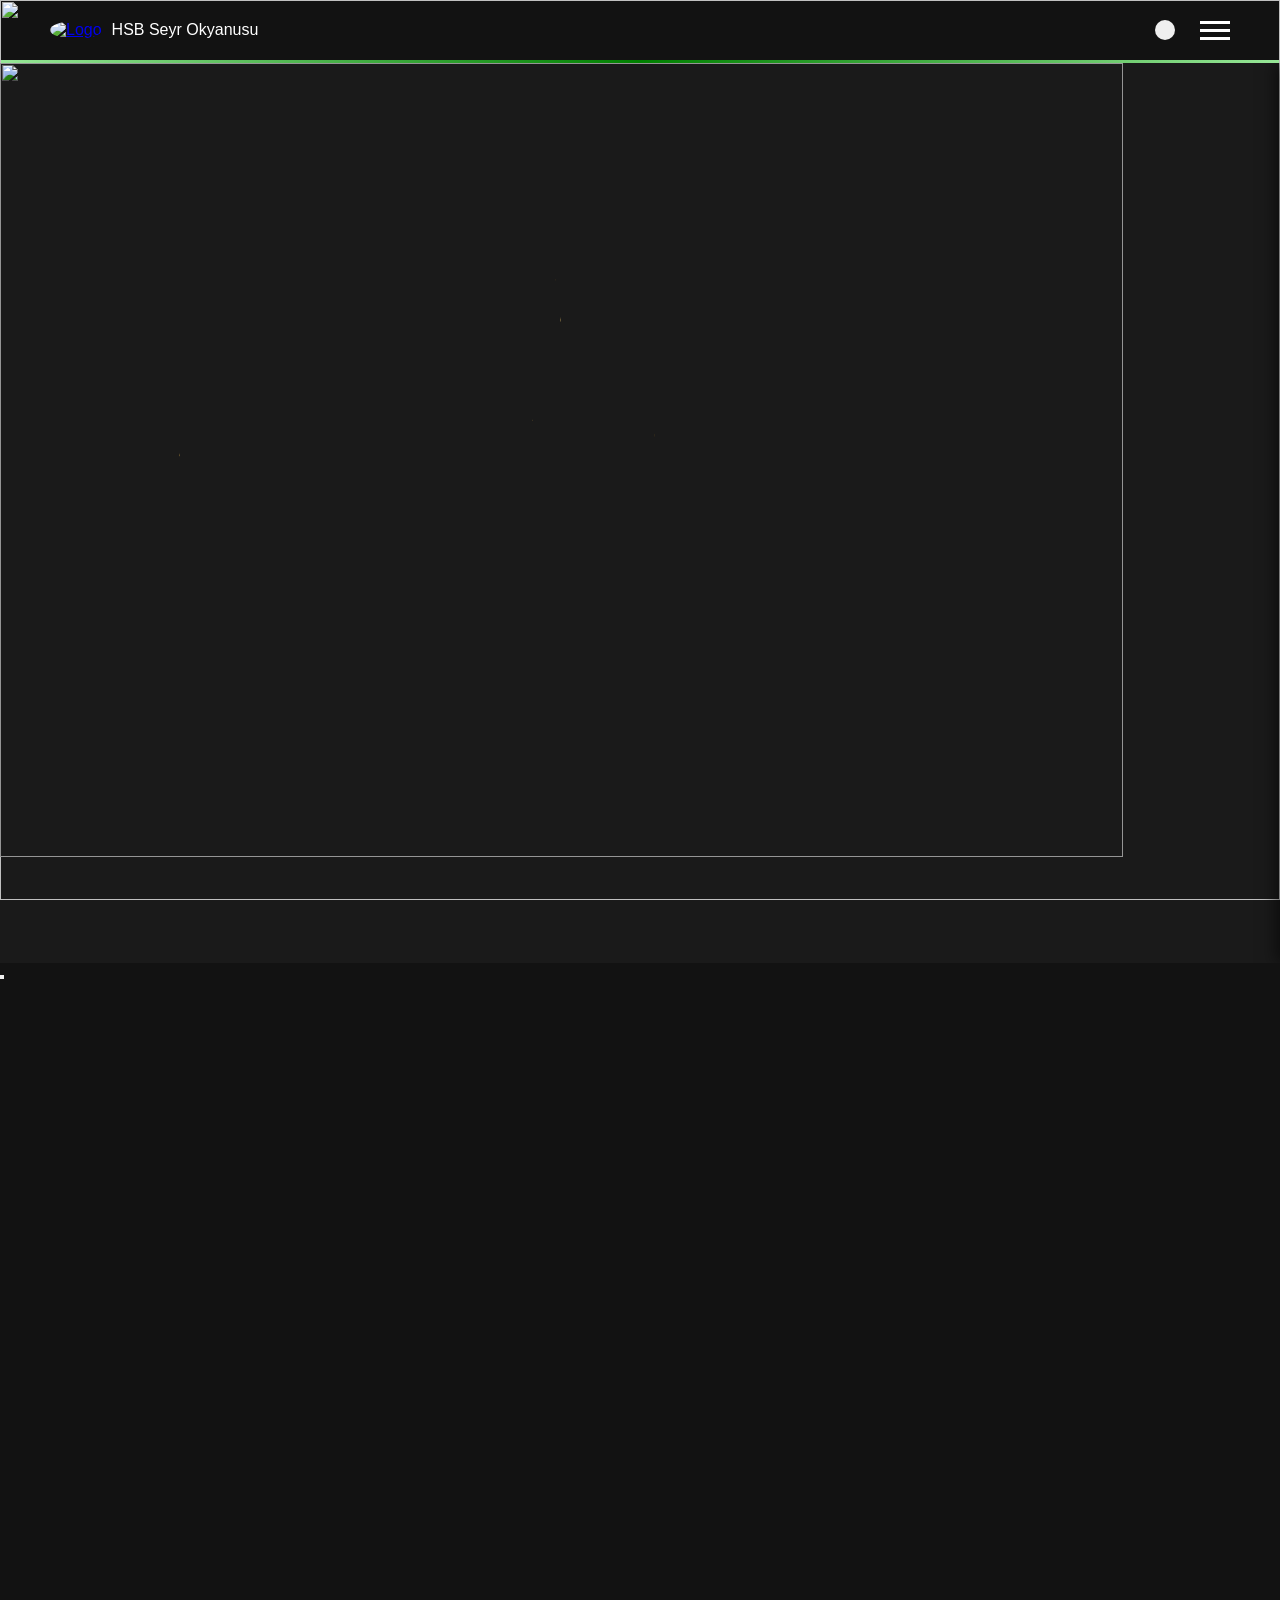
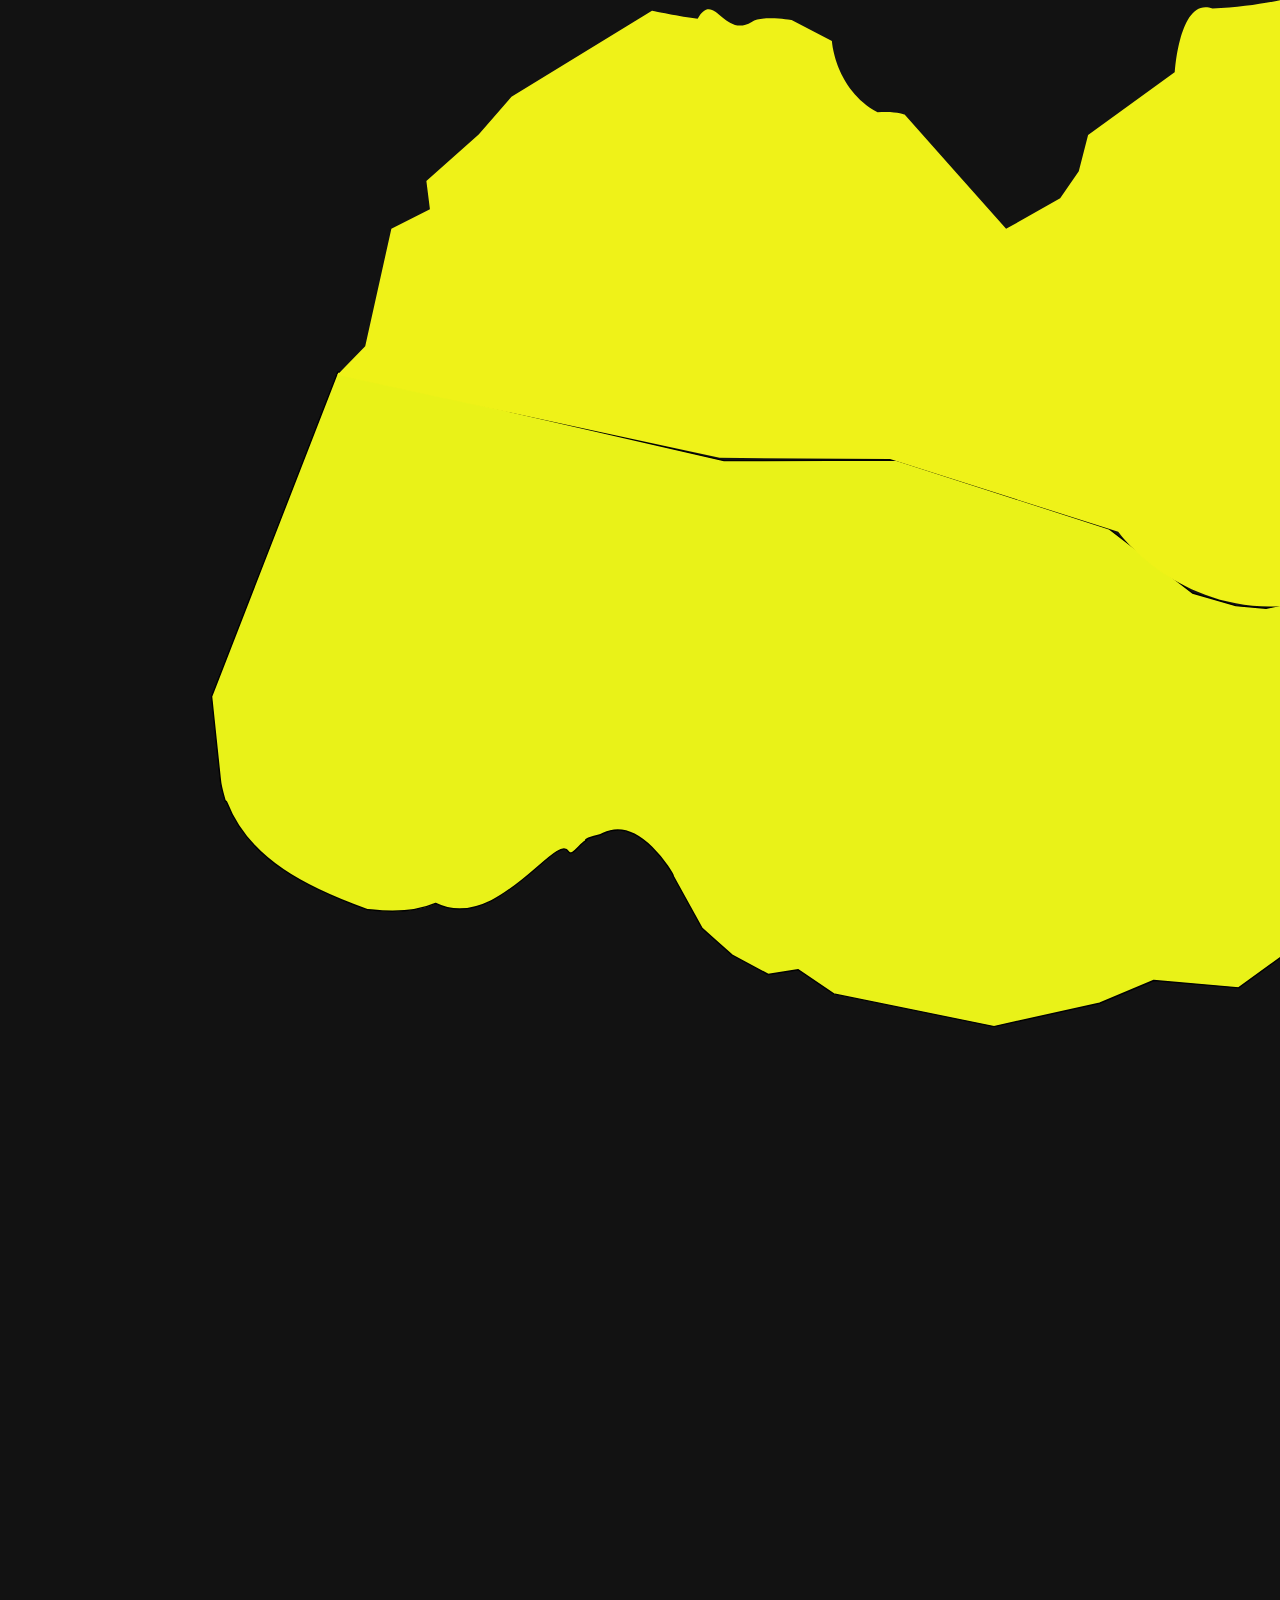
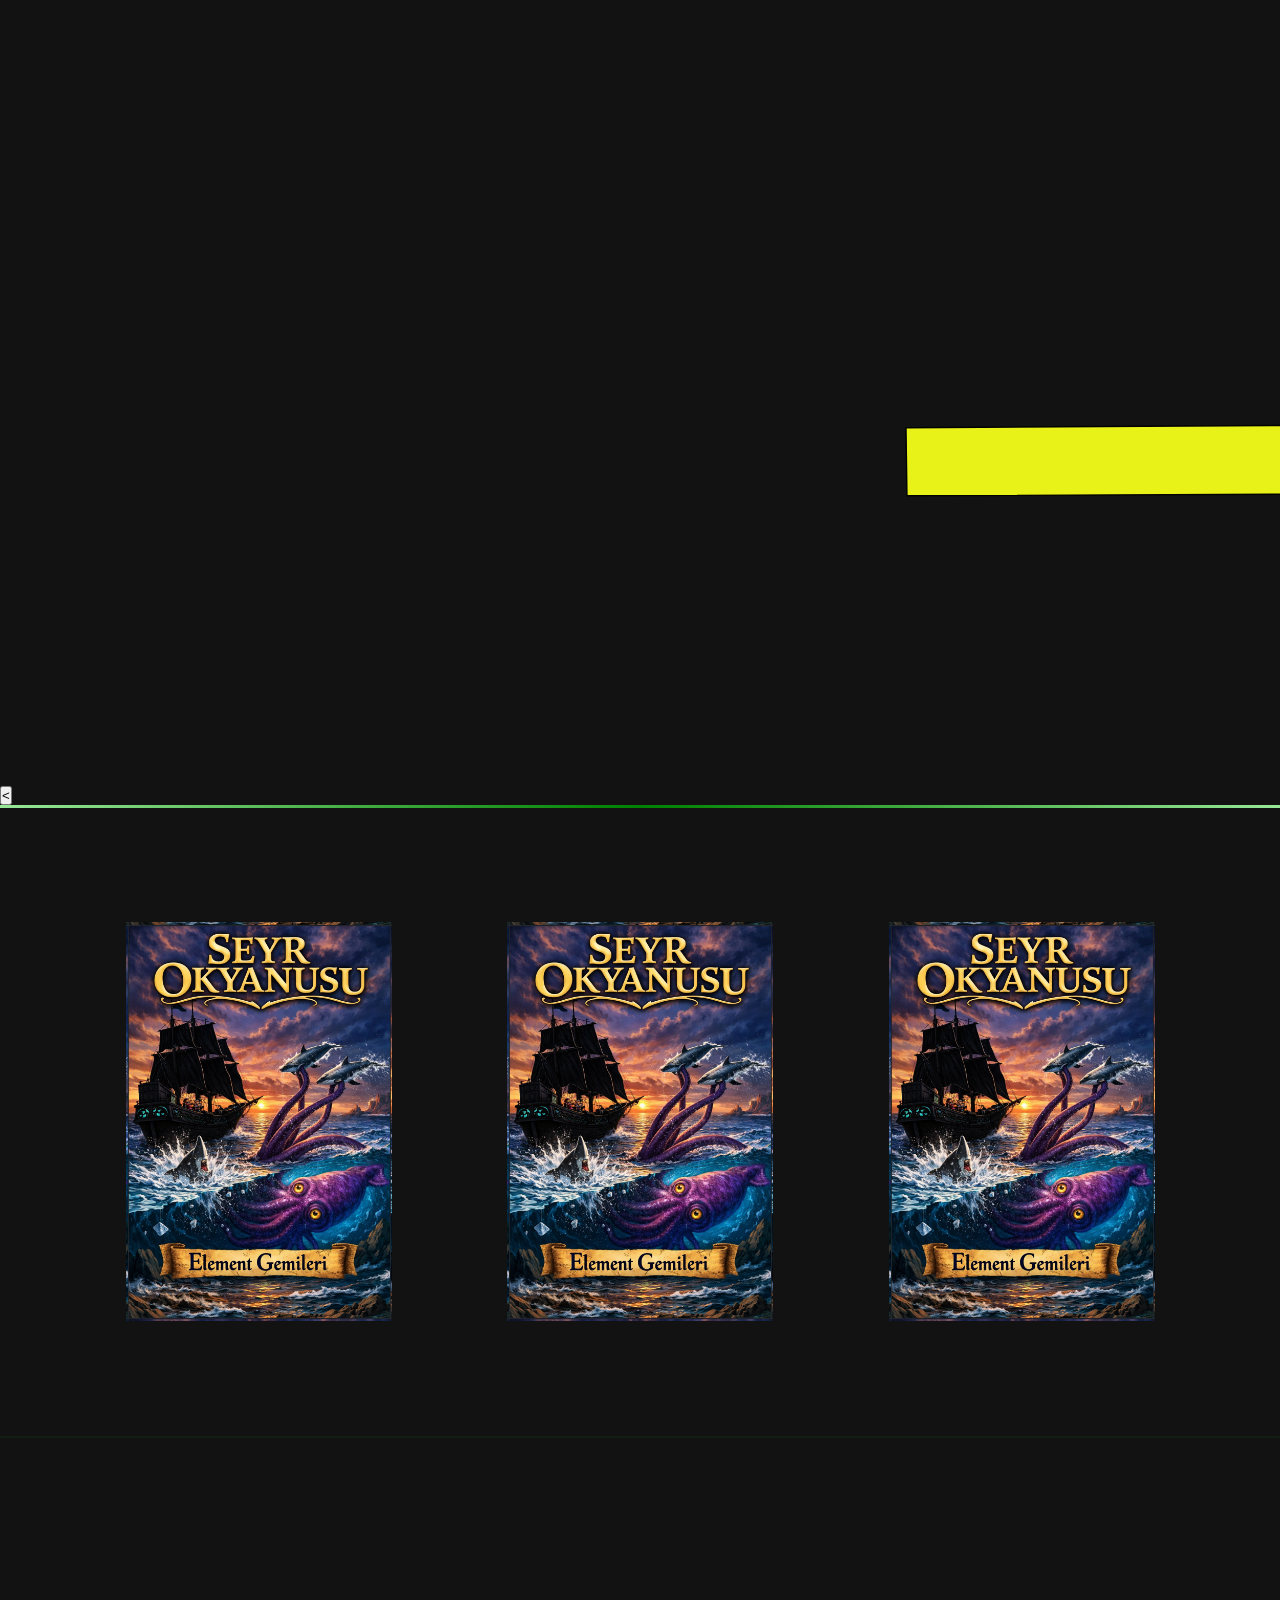
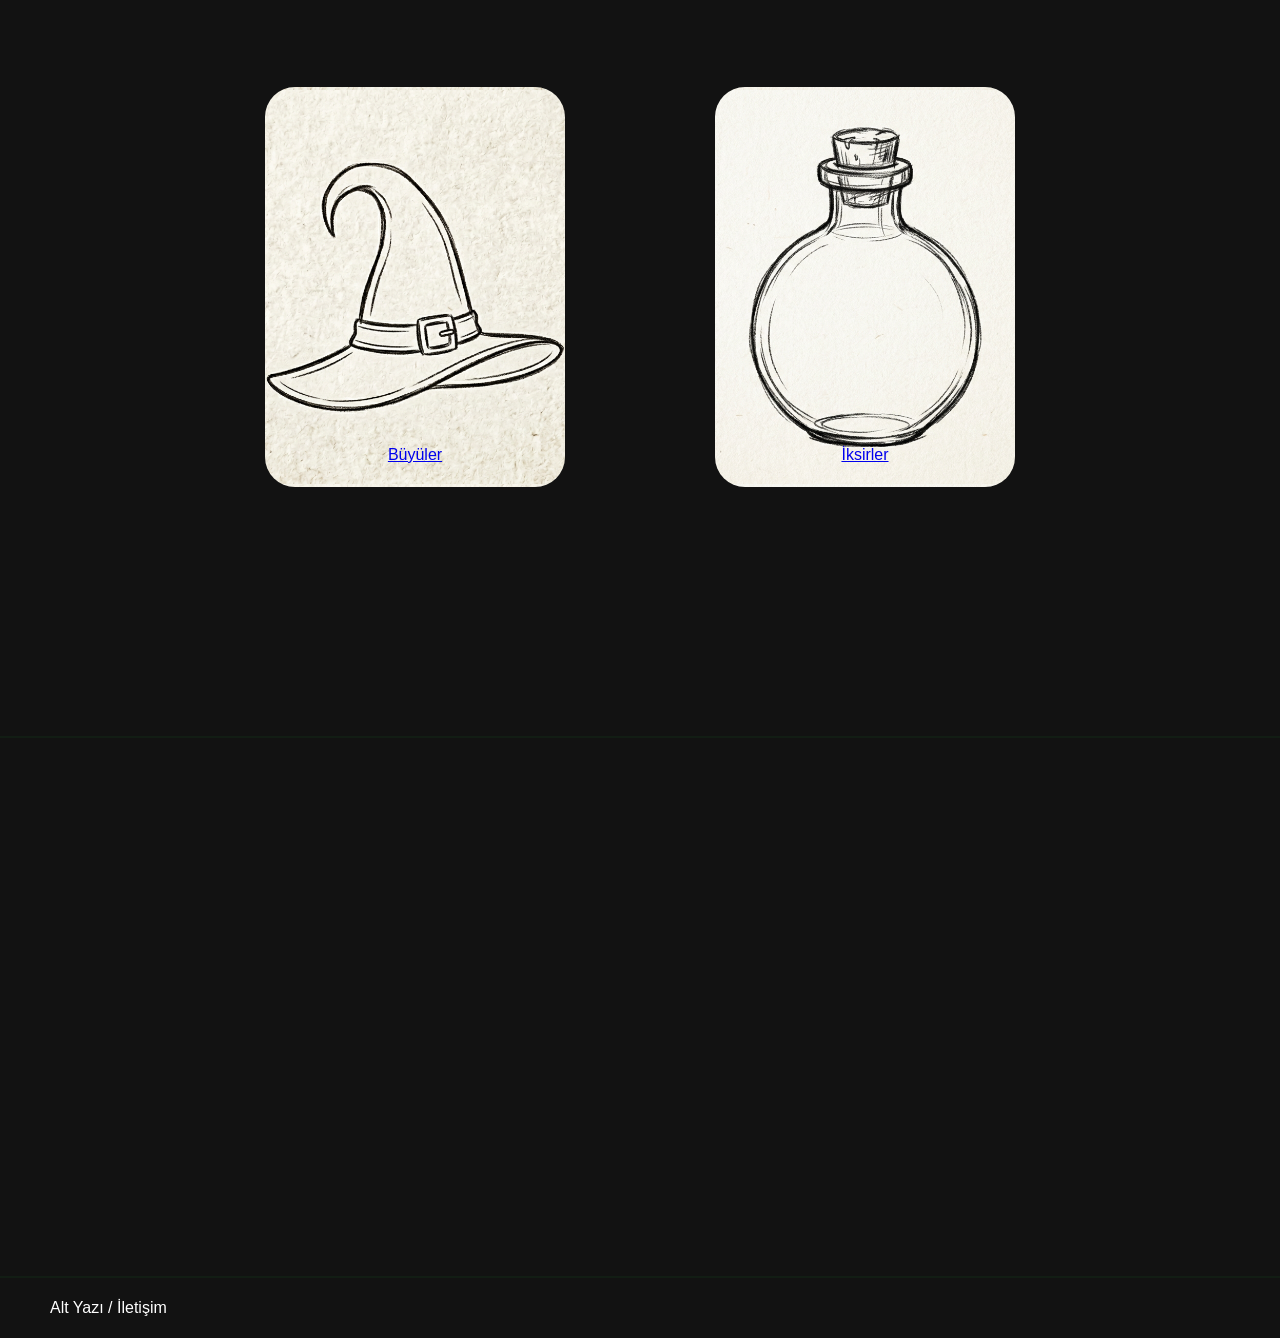
==== commit 3c3dc2b3: "ingen" ====
--- a/index.html
+++ b/index.html
@@ -2,8 +2,11 @@
 <html>
     <head>
         <link rel="icon" type="image/png" href="favicon-removebg-preview.png">
+        <!--crousel lib--> <link rel="stylesheet"  href="https://cdn.jsdelivr.net/npm/swiper@11/swiper-bundle.min.css"/>
+        <!--crousel css--> <link rel="stylesheet"  href="kaydırgaç.css">
         <link rel="stylesheet" href="har.css">
         <meta charset="UTF-8">
+        <meta name="robots" content="noindex">
         <meta name="viewport" content="width=device-width, initial-scale=1.0, maximum-scale=1.0">
         <title>HSBso</title>
         <style>
@@ -18,6 +21,9 @@
             body { margin: 0; font-family: sans-serif; background: #121212; color: white;
                 overflow-x: hidden; /* Sağa doğru kaymayı (scroll) tamamen kapatır */
              }
+
+            #ld-mode{background-position: center; background-size: cover; background-image: url('dark-mode.svg');}
+            .Lmd{background-image: url('light-mode.svg') !important;}
 
             .section {
             width: 100%;
@@ -142,6 +148,13 @@
                 border-color: #3498db; /* Kenarlık parlaması */
 }
 
+    /* harita üst ve alt <hr>  */
+            .harhr{
+                border: none;
+                height: 3px;
+                background-image: linear-gradient(to right,  rgb(151, 231, 151),green,rgb(151, 231, 151));
+            }
+
 
             /* Resim Yolları (Buraya kendi resim linklerini koyabilirsin) */
             .btn-1 { background-image: url('büy-şap.png'); }
@@ -173,35 +186,41 @@
                 </a>
                 <div class="logo">HSB Seyr Okyanusu</div>
             </div>
-    
-    <!-- Hamburger Simgesi -->
-            <div class="hamburger" id="hamburger">
+            
+            <div style="display: flex; gap: 25px; align-items: center;">
+
+                <button id="ld-mode" style="border: none; border-radius: 50%; width: 20px; height: 20px;"></button>
+
+                <!-- Hamburger Simgesi -->
+                <div class="hamburger" id="hamburger">
                 <span></span>
                 <span></span>
                 <span></span>
-            </div>
-        
+                </div>
+            </div>
+
             <!-- Menü Linkleri -->
             <nav class="nav-menu" id="nav-menu">
                 <a href="index.html">Ana Sayfa</a>
-                <a href="iks.html">İksirler</a>
-                <a href="büy.html">Büyüler</a>
+                <a href="kumyeli_baskını.html">Kumyeli baskını</a>
+                <a href="ele-gem-hi.html" style="display: none;">Gemilerin hikayesi</a>
+                <div style="display: flex; justify-content: center; align-items: center;"><input type="text" id="innMenü" style="justify-items: center; height: 20px; width: 80px; color: green; padding: 2px; border-radius: 10px; border: 1px solid red; background: transparent;outline: none; margin-top: 20px;"></div>
                 
             </nav>
         </header>
 
-    <!--Harita-->
+    <hr class="harhr">
+
+    <!--Harita dünya-->
     
     <div id="map-viewport">
         <div id="map-container">
-            <div id="map-content">
-                <!-- Layer 1: The Parchment Background -->
+            
+                
                 <img src="atirahsarı.png" class="map-layer" id="parsomen-img">
     
-                <!-- Layer 2: The Sketch Map (Optional/Reference) -->
                 <img src="atirahcizim.png" class="map-layer" id="taslak-img">
     
-                <!-- Layer 3: Your Inkscape Borders (The Interactive Layer) -->
             
                 <svg
                    width="1123mm"
@@ -231,7 +250,7 @@
                        id="Karbojya" class="golden" /><path
                        style="fill:#e7e71e;fill-opacity:1;fill-rule:nonzero;stroke:#000000;stroke-width:1.134;stroke-linecap:round;stroke-linejoin:round;stroke-dasharray:none;stroke-opacity:0.99187"
                        d="m 595.96235,370.33983 c 0.0922,-0.0231 0.18408,-0.046 0.27631,-0.0691 0.0113,-0.0113 0.0189,-0.0295 0.034,-0.0344 0.073,-0.0242 0.77154,-0.0132 0.86328,0 0.0265,0.004 0.0442,0.0283 0.0688,0.0344 0.0658,0.0163 0.26686,-0.044 0.31071,0 0.008,0.008 -0.008,0.0265 0,0.0344 0.068,0.0682 0.34323,0.0882 0.44891,0.17267 0.0661,0.053 0.20072,0.20401 0.27632,0.24173 0.0488,0.0246 0.0703,10e-4 0.10357,0.0344 0.034,0.0336 0.0151,0.0957 0.034,0.13812 0.0302,0.06 0.0711,0.11396 0.10358,0.17263 0.0548,0.0988 0.17614,0.27155 0.20714,0.37984 0.0189,0.0642 -0.0113,0.141 0,0.20719 0.0669,0.40115 0.0692,0.76266 0.0692,1.17404 0,0.12909 0.0227,0.28645 0,0.41438 -0.008,0.0359 -0.0302,0.0676 -0.034,0.10361 -0.0378,0.25564 0.0559,0.54255 0,0.79421 -0.008,0.0405 -0.0506,0.0665 -0.0692,0.10361 -0.0151,0.0302 0.008,0.10898 0,0.13812 -0.0189,0.0706 -0.0533,0.13612 -0.0688,0.20718 -0.0265,0.12085 -0.0113,0.25871 -0.034,0.37984 -0.008,0.0355 -0.0771,0.23383 -0.034,0.27624 0.008,0.008 0.0265,-0.008 0.034,0 0.0227,0.0246 -0.0113,0.0708 0,0.10361 0.0189,0.0548 0.1565,0.12187 0.17275,0.13813 0.002,0.002 0.0673,0.10172 0.0692,0.10361 0.008,0.008 0.0302,-0.0102 0.034,0 0.0113,0.0204 -0.0113,0.0485 0,0.069 0.004,0.0102 0.0227,-0.005 0.034,0 0.0514,0.0257 0.0975,0.0629 0.13797,0.10361 0.0189,0.0181 0.0113,0.0575 0.034,0.0691 0.0302,0.0155 0.0737,-0.017 0.10358,0 0.0915,0.0523 0.12436,0.15204 0.20714,0.20719 0.0661,0.044 0.23171,0.10085 0.27632,0.13812 0.0567,0.0472 0.0794,0.12844 0.13797,0.17267 0.099,0.0743 0.11907,0.0447 0.20714,0.10361 0.0748,0.0499 0.10357,0.14961 0.17275,0.20718 0.0189,0.0147 0.0484,-0.0102 0.0692,0 0.0113,0.005 -0.008,0.0265 0,0.0344 0.0265,0.0261 0.50773,0.29401 0.55249,0.31079 0.0552,0.0204 0.11718,0.0159 0.17274,0.0344 0.0151,0.005 0.0227,0.0231 0.034,0.0344 0.034,0.0113 0.068,0.0272 0.10358,0.0344 0.051,0.0102 0.17274,10e-6 0.20714,0.0344 0.0805,0.0804 0.0227,0.0786 0.17275,0.10361 0.19504,0.0325 0.30315,-0.002 0.51797,0.0691 0.034,0.011 0.0707,-0.011 0.10357,0 0.0151,0.005 0.0189,0.028 0.034,0.0344 0.11038,0.0473 0.23474,0.0562 0.34511,0.10361 0.0382,0.0163 0.065,0.0536 0.10358,0.0691 0.034,0.0144 0.10319,-0.0174 0.13797,0 0.1512,0.0756 0.5171,0.17827 0.6906,0.20718 0.11378,0.0189 0.19467,-0.0234 0.31072,0.0344 0.0514,0.0257 0.0888,0.074 0.13797,0.10357 0.0401,0.0238 0.12776,-0.0113 0.17274,0 0.0945,0.0238 0.12096,0.0907 0.17275,0.10361 0.034,0.008 0.0703,-0.008 0.10357,0 0.0786,0.0197 0.14251,0.12728 0.20715,0.17268 0.076,0.0533 0.16669,0.0835 0.24192,0.13797 0.0643,0.0469 0.24683,0.31071 0.31071,0.31071 0.24835,-0.0265 0.55094,0.11869 0.79694,0.13948 0.10773,0.008 0.31752,-0.0265 0.44891,0 0.093,0.0189 0.18333,0.0503 0.27632,0.0692 0.13079,0.0265 0.28501,-0.034 0.41436,0 0.13986,0.034 0.10017,0.10962 0.24192,0.13797 0.0454,0.008 0.0934,-0.0113 0.13797,0 0.10736,0.0265 0.47731,0.14138 0.58704,0.20715 0.14061,0.0843 -0.002,0.0567 0.13797,0.10357 0.10924,0.0378 0.23965,0.0582 0.34511,0.10357 0.0378,0.0151 0.20715,0.10357 0.24192,0.13797 0.0408,0.0408 0.0503,0.1168 0.10357,0.13797 0.0442,0.0189 0.0975,0.0113 0.13835,0.034 0.0661,0.0397 0.0491,0.15271 0.10357,0.20715 0.0151,0.0151 0.0484,-0.0113 0.0692,0 0.0514,0.0265 0.17766,0.15762 0.20714,0.20714 0.0189,0.0302 0.0113,0.0745 0.034,0.10357 0.0189,0.0265 0.16141,0.0624 0.17275,0.0692 0.0559,0.034 0.0881,0.0964 0.13797,0.13797 0.25061,0.20866 0.0302,0.034 0.24192,0.13797 0.0503,0.0265 0.085,0.12739 0.13797,0.13797 0.0454,0.008 0.093,-0.008 0.13797,0 0.034,0.008 0.45685,0.33982 0.48346,0.37982 0.0151,0.0227 0.0151,0.051 0.034,0.0692 0.13495,0.13494 0.0189,-0.008 0.10357,0.034 0.0582,0.0302 0.0873,0.0975 0.13797,0.13797 0.034,0.0265 0.0665,0.0507 0.10357,0.0692 0.0113,0.004 0.0302,-0.0113 0.034,0 0.0113,0.0189 -0.0151,0.0529 0,0.0692 0.0151,0.0151 0.0484,-0.0113 0.0692,0 0.0631,0.0303 0.17917,0.13533 0.24154,0.17275 0.14591,0.0873 0.60465,0.26876 0.79422,0.31072 0.0737,0.0151 0.20412,-0.002 0.27631,0.034 0.0832,0.0416 0.15498,0.1047 0.24192,0.13797 0.10962,0.0423 0.23134,0.0405 0.3455,0.0692 0.12852,0.034 0.26838,0.048 0.37985,0.10357 0.0775,0.0389 0.87473,0.0748 1.03595,0.034 0.12096,-0.0302 0.25893,-0.0631 0.37981,-0.10357 0.0934,-0.0302 0.18484,-0.0673 0.27632,-0.10358 0.0386,-0.0151 0.0643,-0.0559 0.10357,-0.0692 0.0227,-0.008 0.0484,0.0113 0.0692,0 0.0113,-0.004 -0.008,-0.0265 0,-0.034 0.0699,-0.0699 0.15309,-0.12853 0.24192,-0.17275 0.0423,-0.0227 0.10093,-0.004 0.13797,-0.034 0.0302,-0.0227 0.0151,-0.0733 0.034,-0.10357 0.008,-0.0113 0.0265,0.008 0.034,0 0.008,-0.008 0,-0.0227 0,-0.034 0.0805,-0.0575 0.16859,-0.10584 0.24155,-0.17275 0.0661,-0.0609 0.10546,-0.14742 0.17274,-0.20714 0.39135,-0.19581 0,0.034 0.17275,-0.13797 0.008,-0.008 0.0265,0.008 0.034,0 0.0265,-0.0265 0.0151,-0.0741 0.034,-0.10358 0.0427,-0.0601 0.0862,-0.12058 0.13797,-0.17274 0.0408,-0.0408 0.0975,-0.0627 0.13797,-0.10357 0.18938,-0.18938 -0.23625,0.0949 0.13797,-0.17275 0.042,-0.0302 0.0952,-0.0404 0.13797,-0.0692 0.24721,-0.16481 -0.13911,0.0427 0.13797,-0.17274 0.15536,-0.12097 0.59225,-0.37271 0.75966,-0.44892 0.0227,-0.0113 0.0469,0.004 0.0692,0 0.14515,-0.0378 0.35192,-0.12852 0.48346,-0.20714 0.0113,-0.008 -0.0113,-0.0265 0,-0.034 0.0522,-0.034 0.3145,-0.10735 0.34549,-0.13797 0.008,-0.008 -0.008,-0.0265 0,-0.034 0.0189,-0.0189 0.40019,-0.22945 0.44892,-0.24154 0.10621,-0.0265 0.21205,-0.0189 0.31071,-0.0692 0.0903,-0.045 0.0983,-0.0677 0.24192,-0.10358 0.0756,-0.0189 0.16594,0.0151 0.24192,0 0.1066,-0.0227 0.20374,-0.082 0.31072,-0.10357 0.0563,-0.0113 0.11567,0.008 0.17274,0 0.099,-0.0151 0.14931,-0.034 0.24192,-0.034 0.29106,0.13722 0.6014,0.0265 0.90078,0.0688 0.0265,0.004 0.0435,0.0302 0.0692,0.034 0.0915,0.0151 0.22189,-0.0302 0.31072,0 0.0151,0.004 0.0189,0.0302 0.034,0.034 0.034,0.008 0.0703,-0.008 0.10357,0 0.0151,0.004 0.0189,0.0302 0.034,0.034 0.14477,0.0578 0.44857,0.0499 0.58703,0.034 0.008,-8.7e-4 0.2835,-0.12587 0.3455,-0.13797 0.0745,-0.0151 0.2079,-4.1e-4 0.27631,-0.034 0.11605,-0.0578 0.27632,-0.10773 0.37986,-0.17274 0.0839,-0.0525 0.158,-0.11945 0.24192,-0.17275 0.12965,-0.0824 0.28387,-0.12587 0.41436,-0.20714 0.0624,-0.0389 0.1066,-0.10509 0.17275,-0.13797 0.034,-0.0151 0.0722,-0.0151 0.10357,-0.034 0.0975,-0.0586 0.12096,-0.17286 0.20714,-0.24174 0.20148,-0.16125 0.28048,-0.27087 0.51797,-0.4489 0.2011,-0.15082 0.46502,-0.21051 0.69061,-0.31079 0.14326,-0.0636 0.0559,-0.0784 0.20714,-0.10361 0.299,-0.0498 0.63202,-0.0601 0.93234,0 0.37422,0.0749 0.98488,0.38247 1.31215,0.58703 0.0654,0.0409 0.14704,0.0553 0.20715,0.10361 0.0631,0.0505 0.10962,0.12213 0.17274,0.17267 0.0525,0.0419 0.12512,0.0561 0.17275,0.10361 0.0189,0.0181 0.0151,0.0508 0.034,0.0691 0.0189,0.0189 0.0476,0.0189 0.0692,0.034 0.0922,0.0616 0.15952,0.16632 0.24192,0.24192 0.19543,0.17917 0.39188,0.34247 0.58704,0.51797 0.10886,0.0979 0.22302,0.19354 0.31071,0.31072 0.0302,0.0412 0.0378,0.0979 0.0692,0.13797 0.0151,0.0189 0.0461,0.0227 0.0692,0.034 0.0227,0.0227 0.0495,0.0431 0.0692,0.0692 0.0151,0.0189 0.0151,0.0537 0.034,0.0692 0.0302,0.0227 0.0733,0.0151 0.10358,0.034 0.0113,0.008 0,0.0227 0,0.034 0.0227,0.0113 0.0438,0.0302 0.0692,0.034 0.13948,0.0265 0.31412,-8.3e-4 0.44888,-0.034 0.20374,-0.051 0.50731,-0.39395 0.65609,-0.51797 0.0514,-0.0431 0.11756,-0.065 0.17275,-0.10357 0.13381,-0.0575 0.19996,-0.19316 0.31071,-0.27632 0.0412,-0.0302 0.0971,-0.0382 0.13797,-0.0692 0.0522,-0.0389 0.0888,-0.0956 0.13835,-0.13797 0.0945,-0.0809 0.21357,-0.12928 0.31072,-0.20715 0.0828,-0.0661 0.16669,-0.1323 0.24192,-0.20714 0.0189,-0.0181 0.0113,-0.0548 0.034,-0.0691 0.0514,-0.0344 0.11869,-0.0383 0.17274,-0.0691 0.0265,-0.0163 0.0431,-0.0495 0.0692,-0.0691 0.0843,-0.0633 0.189,-0.11038 0.27631,-0.17267 0.0858,-0.0613 0.31752,-0.2451 0.37986,-0.27624 0.12096,-0.0606 0.29181,-0.0681 0.41436,-0.13812 0.55347,-0.31628 -0.29408,0.0887 0.31072,-0.13813 0.0389,-0.0147 0.0646,-0.0545 0.10357,-0.0691 0.16367,-0.0613 0.17841,-0.0193 0.34549,-0.0344 0.23927,-0.0219 0.2491,-0.0652 0.51797,-0.10361 0.41032,-0.0586 0.98847,0.0355 1.4158,0 0.0586,-0.005 0.11416,-0.031 0.17275,-0.0344 0.3213,-0.02 1.06029,-0.0367 1.38125,0.0344 0.36061,0.0801 0.52428,0.23579 0.82873,0.4489 0.237,0.16579 0.51139,0.26951 0.7597,0.41437 0.0718,0.0418 0.13419,0.0988 0.20714,0.13812 0.20488,0.1103 0.45909,0.15804 0.6561,0.27624 0.0265,0.0151 0.0431,0.0495 0.0692,0.0692 0.11983,0.09 0.3918,0.13079 0.51798,0.17275 0.3126,0.10433 0.62007,0.22151 0.93233,0.31071 0.31715,0.0907 1.04831,0.034 1.41576,0.034 0.21773,0 1.10955,0.0646 1.24313,-0.0692 0.34625,-0.10168 0.45572,-0.39512 0.72561,-0.58408 0.0423,-0.0302 0.0987,-0.0378 0.13797,-0.0692 0.10093,-0.084 0.14213,-0.22537 0.24154,-0.31076 0.0189,-0.0151 0.0518,0.0151 0.0692,0 0.3504,-0.30032 0.0302,-0.1134 0.27632,-0.31079 0.0302,-0.0227 0.0779,-0.009 0.10357,-0.0344 0.008,-0.008 -0.008,-0.0246 0,-0.0344 0.13079,-0.21829 0.18182,-0.31846 0.37985,-0.48343 0.0265,-0.0208 0.0401,-0.0545 0.0692,-0.0691 0.0189,-0.0102 0.0461,0.003 0.0692,0 0.2234,-0.0317 0.29635,-0.0246 0.51793,0 0.21924,0.0242 0.43882,0.038 0.6561,0.0691 0.034,0.005 0.0703,-0.008 0.10357,0 0.0884,0.0219 0.48373,0.28637 0.55248,0.3453 0.0302,0.0268 0.034,0.0787 0.0692,0.10361 0.0189,0.014 0.048,-0.009 0.0692,0 0.15309,0.0656 0.39078,0.32149 0.48343,0.4489 0.0454,0.0624 0.0661,0.13967 0.10357,0.20718 0.0113,0.0849 0.099,0.11019 0.13797,0.17267 0.0408,0.0654 0.0593,0.14402 0.10357,0.20715 0.0378,0.0537 0.19354,0.18144 0.24154,0.24154 0.0881,0.11038 -0.034,0.034 0.10358,0.13797 0.0189,0.0151 0.051,0.0151 0.0692,0.034 0.0646,0.065 0.0302,0.14553 0.13797,0.17275 0.034,0.008 0.0726,-0.0151 0.10357,0 0.14478,0.0722 0.008,0.048 0.34512,0 0.21999,-0.0302 0.40166,-0.0563 0.55248,-0.20715 0.0692,-0.0692 0.12361,-0.15687 0.20714,-0.20714 0.0302,-0.0189 0.0722,-0.0151 0.10358,-0.034 0.16707,-0.10017 0.69124,-0.65725 0.75966,-0.79412 0.0302,-0.063 -0.004,-0.25523 0,-0.3108 0.008,-0.12685 0.0265,-0.25303 0.034,-0.37984 0.0189,-0.24762 -0.034,-0.45344 0.0692,-0.69062 0.0476,-0.10856 0.11718,-0.20605 0.17274,-0.31079 0.59675,0.0363 0.0873,-0.20937 0.13797,-0.31079 0.0265,-0.0515 0.0752,-0.0881 0.10357,-0.13812 0.11756,-0.20579 0.23172,-0.41349 0.3455,-0.62156 0.0934,-0.17138 0.0227,-0.21833 0.0692,-0.31079 0.0265,-0.0515 0.076,-0.0876 0.10357,-0.13812 0.11076,-0.20337 0.20374,-0.41604 0.31072,-0.62156 0.062,-0.11911 0.16481,-0.21795 0.20714,-0.3453 0.0151,-0.0437 -0.0189,-0.097 0,-0.13812 0.33869,-0.67704 0.37985,-0.46278 0.37985,-1.13953 0,-0.1036 0.0189,-0.20858 0,-0.31079 -0.003,-0.0159 -0.034,-0.0185 -0.034,-0.0344 -0.0189,-0.16571 0.004,-0.45407 -0.0692,-0.62155 -0.0189,-0.0446 -0.0729,-0.0655 -0.10357,-0.10361 -0.0552,-0.0693 -0.0544,-0.16791 -0.10357,-0.24173 -0.0764,-0.11461 -0.1943,-0.20163 -0.27632,-0.3108 -0.15423,-0.20559 0.034,0.001 -0.20715,-0.27624 -0.0302,-0.0367 -0.0763,-0.063 -0.10357,-0.10361 -0.0378,-0.0563 -0.0968,-0.26921 -0.13797,-0.31079 -0.0378,-0.0363 -0.10508,-0.0295 -0.13797,-0.0691 -0.0151,-0.0189 -0.12171,-0.38131 -0.13835,-0.41437 -0.0408,-0.082 -0.15649,-0.0592 -0.17274,-0.17267 -0.008,-0.057 0.008,-0.11589 0,-0.17267 -0.003,-0.0159 -0.0227,-0.0231 -0.034,-0.0344 -0.0113,-0.0344 -0.0302,-0.0676 -0.034,-0.10361 -0.0302,-0.20775 -0.0839,-0.51059 -0.10357,-0.72515 -0.034,-0.37271 0.0866,-0.70989 0.13797,-1.07046 0.004,-0.034 0,-0.0691 0,-0.10358 0.0113,-0.10361 0.0113,-0.20888 0.034,-0.31079 0.0113,-0.0606 0.0571,-0.11189 0.0692,-0.17267 0.0113,-0.0564 -0.0113,-0.11646 0,-0.17267 0.0113,-0.0502 0.059,-0.0877 0.0692,-0.13812 0.059,-0.2945 -0.034,-0.62219 -0.10357,-0.89781 -0.0265,-0.10727 -0.008,-0.23802 -0.034,-0.3453 -0.034,-0.13169 -0.0839,-0.27711 -0.10357,-0.41437 -0.008,-0.0456 0.008,-0.0927 0,-0.13812 -0.0151,-0.0845 -0.10471,-0.10615 -0.13797,-0.17268 -0.13835,-0.41543 0.0658,0.11594 -0.10357,-0.13812 -0.0113,-0.0193 0.0113,-0.0485 0,-0.0691 -0.008,-0.0136 -0.54905,-0.46443 -0.58704,-0.48343 -0.065,-0.0325 -0.14477,-0.0317 -0.20714,-0.0691 -0.0265,-0.0166 -0.0401,-0.0545 -0.0692,-0.0691 -0.065,-0.0325 -0.13646,-0.0514 -0.20715,-0.0691 -0.0446,-0.0113 -0.0998,0.0257 -0.13797,0 -0.0227,-0.0144 -0.0151,-0.0509 -0.034,-0.0691 -0.0454,-0.0454 -0.53944,-0.0786 -0.58703,-0.0691 -0.10698,0.0215 -0.20639,0.0715 -0.31072,0.10361 -0.21395,0.0658 -0.43912,0.0554 -0.65609,0.10361 -0.0265,0.006 -0.0435,0.0317 -0.0692,0.0344 -0.36666,0.0408 -0.738,-0.0113 -1.105,0.0344 -0.16859,0.0212 -0.35873,-0.0106 -0.51798,0.0691 -0.36817,0.18416 0.0151,0.046 -0.13797,0.13812 -0.3591,0.21558 0.0442,-0.0393 -0.24154,0.10361 -0.0703,0.0351 -0.0382,0.12637 -0.0692,0.17267 -0.0151,0.0215 -0.0488,0.0185 -0.0692,0.0344 -0.11151,0.0892 -0.17917,0.21376 -0.27631,0.31079 -0.0189,0.0181 -0.0476,0.0204 -0.0692,0.0344 -0.0684,-0.003 -0.0151,0.0509 -0.034,0.0691 -0.008,0.008 -0.0265,-0.006 -0.034,0 -0.1425,0.0854 -0.26006,0.21459 -0.41436,0.27625 -0.0227,0.009 -0.0472,-0.007 -0.0692,0 -0.40895,0.1363 -0.39799,0.17267 -0.82876,0.17267 -0.0756,0 -0.22605,0.017 -0.31072,0 -0.1134,-0.0227 -0.13872,-0.11235 -0.24192,-0.13813 -0.17652,-0.0442 -0.40767,0 -0.58703,0 -0.20601,0 -0.73457,0.0408 -0.89779,0 -0.10924,-0.0272 -0.0703,-0.0359 -0.13797,-0.10361 -0.0151,-0.0155 -0.19089,-0.0658 -0.20714,-0.0691 -0.15272,-0.0306 -0.3368,-0.0329 -0.44892,-0.17267 -0.0151,-0.0181 0.0151,-0.0528 0,-0.0691 -0.068,-0.068 -0.2079,-0.0352 -0.27631,-0.10361 -0.076,-0.0759 -0.12323,-0.0615 -0.20715,-0.10361 -0.0438,-0.0219 -0.0601,-0.0818 -0.10357,-0.10361 -0.082,-0.0411 -0.22302,0.0291 -0.31072,0 -0.0151,-0.005 -0.0227,-0.0231 -0.034,-0.0344 -0.034,0 -0.0695,0.006 -0.10357,0 -0.0918,-0.0155 -0.25099,-0.14125 -0.34549,-0.17267 -0.0227,-0.007 -0.0529,0.0163 -0.0692,0 -0.0151,-0.0162 0.0189,-0.0563 0,-0.0691 -0.0302,-0.0193 -0.0699,0.007 -0.10358,0 -0.0866,-0.0174 -0.19013,-0.0749 -0.27631,-0.10361 -0.20526,-0.0684 -0.44888,-0.11238 -0.44888,-0.37984 -0.1667,-0.14742 -0.42279,-0.28168 -0.58964,-0.44854 -0.0265,-0.0253 -0.12512,-0.25258 -0.13797,-0.27624 -0.034,-0.0576 -0.0692,-0.1151 -0.10357,-0.17267 -0.034,-0.0344 -0.0764,-0.063 -0.10358,-0.10361 -0.0227,-0.0321 -0.0423,-0.18053 -0.0692,-0.20718 -0.008,-0.008 -0.0265,0.008 -0.034,0 -0.008,-0.008 0.004,-0.0238 0,-0.0344 -0.0189,-0.0478 -0.034,-0.099 -0.0692,-0.13812 -0.0378,-0.0437 -0.0975,-0.0629 -0.13797,-0.10361 -0.27254,-0.27262 0.2457,0.12005 -0.20715,-0.27625 -0.2234,-0.19531 -0.0624,0.0664 -0.24192,-0.17267 -0.0401,-0.0537 -0.0635,-0.11895 -0.10357,-0.17263 -0.0639,-0.0849 -0.14477,-0.15589 -0.20714,-0.24173 -0.0302,-0.0416 -0.0378,-0.0975 -0.0692,-0.13812 -0.0499,-0.0643 -0.12285,-0.10841 -0.17274,-0.17263 -0.0775,-0.0999 -0.12399,-0.25032 -0.20715,-0.34531 -0.0484,-0.0554 -0.12738,-0.0799 -0.17274,-0.13812 -0.0382,-0.0489 -0.0461,-0.1151 -0.0692,-0.17267 -0.0461,-0.1151 -0.10659,-0.22544 -0.13797,-0.3453 -0.0265,-0.10081 -0.004,-0.21078 -0.034,-0.31079 -0.0302,-0.0988 -0.0987,-0.18122 -0.13797,-0.27625 -0.0582,-0.14005 -0.0677,-0.3044 -0.10357,-0.4489 -0.008,-0.0249 -0.0227,-0.046 -0.034,-0.0691 -0.0113,-0.046 -0.0227,-0.0918 -0.034,-0.13812 -0.0113,-0.0573 -0.0113,-0.11869 -0.034,-0.17267 -0.0227,-0.0529 -0.0809,-0.0852 -0.10357,-0.13812 -0.0718,-0.16772 -0.10168,-0.35245 -0.17275,-0.51797 -0.004,-0.0106 -0.0265,0.008 -0.034,0 -0.0707,-0.0707 -0.10206,-0.20559 -0.17274,-0.27624 -0.10131,-0.10127 -0.23588,-0.18254 -0.3455,-0.27624 -0.10432,-0.0894 -0.19882,-0.19634 -0.31071,-0.27625 -0.30769,-0.21973 -0.0408,-0.0223 -0.31072,-0.13812 -0.0382,-0.0162 -0.0654,-0.0527 -0.10357,-0.0691 -0.0435,-0.0185 -0.0949,-0.0151 -0.13797,-0.0344 -0.0612,-0.0272 -0.11038,-0.0787 -0.17275,-0.10361 -0.0522,-0.0208 -0.39202,-0.0672 -0.41436,-0.0691 -0.10319,-0.009 -0.20752,0.01 -0.31071,0 -0.23436,-0.0212 -0.4615,-0.0578 -0.69065,-0.10361 -0.17463,-0.0348 0.0733,0.0776 -0.20714,-0.0344 -0.0552,-0.0219 -0.0835,-0.0977 -0.10357,-0.13812 -0.0302,-0.0596 -0.0873,-0.031 -0.13797,-0.0691 -0.0907,-0.068 -0.15612,-0.45437 -0.20715,-0.51797 -0.0227,-0.0284 -0.0752,-0.0117 -0.10357,-0.0344 -0.13117,-0.10504 -0.13835,-0.35426 -0.24154,-0.48343 -0.0495,-0.0621 -0.20526,-0.23776 -0.24192,-0.31079 -0.034,-0.0651 -0.0514,-0.13657 -0.0692,-0.20718 -0.008,-0.0336 0.0151,-0.0727 0,-0.10361 -0.14855,-0.29741 -0.14704,-0.45684 0.034,-0.75969 0.0378,-0.0601 0.10698,-0.17429 0.17275,-0.20718 0.0189,-0.0102 0.0499,0.0129 0.0692,0 0.048,-0.0317 0.0692,-0.11971 0.0692,-0.17267 0,-0.21621 0.46509,-0.23379 0.65605,-0.27624 0.12134,-0.0268 0.20715,-0.0479 0.20715,-0.0344 0,0.0658 -0.20299,0.0344 -0.37985,0.0344 -0.17275,0 -0.3455,0.0106 -0.51798,0 -0.13986,-0.009 -0.24721,-0.0771 -0.37985,-0.10361 -0.0227,-0.005 -0.0476,0.009 -0.0692,0 -0.0661,-0.0265 -0.10622,-0.0771 -0.17275,-0.10361 -0.034,-0.0136 -0.0779,-0.009 -0.10357,-0.0344 -0.0151,-0.0162 0.0113,-0.0485 0,-0.0691 -0.004,-0.0102 -0.0227,0 -0.034,0 -0.0227,-0.046 -0.0499,-0.0903 -0.0692,-0.13812 -0.0911,-0.22752 0.22378,-0.34319 0.24155,-0.41438 0.008,-0.0336 -0.0113,-0.0715 0,-0.10361 0.0302,-0.0712 0.19542,-0.14919 0.24192,-0.20718 0.52523,-0.65654 -0.16481,0.10433 0.37985,-0.37984 0.0431,-0.0382 0.0597,-0.10066 0.10357,-0.13812 0.32357,-0.27741 -0.0189,0.0603 0.24192,-0.0691 0.11529,-0.0576 0.0767,-0.1151 0.17275,-0.17267 0.0435,-0.0261 0.15006,-0.0359 0.17274,-0.10361 0.034,-0.10595 0.0227,-0.23553 0.034,-0.3453 0.0416,-0.41611 0.0692,-0.82161 0.0692,-1.24312 -0.0113,-0.16133 -0.0302,-0.3224 -0.0378,-0.48397 -0.0151,-0.31117 -0.0189,-0.6205 -0.034,-0.93234 -0.008,-0.16791 0.0265,-0.35192 0,-0.51797 -0.0227,-0.13812 -0.0922,-0.41437 -0.10358,-0.51796 -0.0302,-0.26313 0,-0.52948 0,-0.79421 0,-0.0839 -0.0189,-0.27455 0,-0.37984 0.0423,-0.25387 0.0922,-0.50646 0.13797,-0.75969 0.0113,-0.0633 0.0484,-0.13782 0.034,-0.20718 -0.0533,-0.26695 -0.12889,-0.75554 -0.27631,-1.0014 -0.0151,-0.028 -0.0522,-0.0411 -0.0692,-0.0691 -0.0189,-0.0314 -0.0151,-0.0724 -0.034,-0.10361 -0.0151,-0.028 -0.051,-0.042 -0.0692,-0.0691 -0.0378,-0.0556 -0.12172,-0.2564 -0.13797,-0.31079 -0.0151,-0.0562 -0.0113,-0.11903 -0.034,-0.17267 -0.0227,-0.0526 -0.0718,-0.0902 -0.10357,-0.13812 -0.0828,-0.12399 -0.141,-0.28199 -0.20715,-0.41437 -0.0151,-0.0325 -0.0113,-0.0745 -0.034,-0.10361 -0.0151,-0.0204 -0.051,-0.0162 -0.0692,-0.0344 -0.0631,-0.0633 -0.11529,-0.16772 -0.20715,-0.20718 -0.10054,-0.043 -0.21319,-0.0548 -0.31071,-0.10361 -0.0601,-0.0299 -0.11113,-0.0763 -0.17275,-0.10361 -0.18484,-0.0821 -0.42525,-0.0988 -0.62158,-0.13813 -0.0677,-0.0136 -0.13873,0.008 -0.20714,0 -0.12777,-0.0144 -0.2544,-0.0412 -0.37986,-0.0691 -0.17236,-0.0383 -0.34813,-0.116 -0.51793,-0.17267 -0.43172,-0.1439 -0.95536,-0.25836 -1.4158,-0.20718 -0.27934,0.031 -0.44642,0.20794 -0.69061,0.3453 -0.15498,0.0872 -0.80911,0.33215 -0.96688,0.34531 -0.20639,0.0174 -0.41456,-0.009 -0.62155,0 -0.21546,0.009 -0.43942,0.0855 -0.65609,0.10361 -0.36666,0.0306 -0.73597,0.0344 -1.10497,0.0344 -0.32357,0 -0.68373,0.0388 -1.0014,-0.0344 -0.0835,-0.0193 -0.31752,-0.13907 -0.37985,-0.17267 -0.0817,-0.044 -0.15876,-0.0966 -0.24154,-0.13812 -0.0556,-0.0276 -0.12172,-0.0336 -0.17275,-0.0691 -0.33944,-0.23769 -0.60658,-0.72218 -0.93234,-1.0014 -0.15422,-0.13219 -0.33302,-0.28744 -0.51797,-0.37985 -0.034,-0.0162 -0.0726,-0.0151 -0.10357,-0.0344 -0.0624,-0.0391 -0.11114,-0.0972 -0.17275,-0.13812 -0.14024,-0.0936 -0.30694,-0.084 -0.44891,-0.17267 -0.0416,-0.0257 -0.0654,-0.0731 -0.10357,-0.10361 -0.0628,-0.0502 -0.26498,-0.14609 -0.31072,-0.20718 -0.008,-0.011 -0.073,-0.15732 -0.10357,-0.17267 -0.13911,-0.0696 -0.30429,-0.0554 -0.44891,-0.10361 -0.12815,-0.0427 0.0419,-0.0344 -0.0692,-0.0344 -0.96431,-0.64159 0.11529,0.12228 -0.44989,-0.38009 -0.0968,-0.086 -0.2045,-0.10735 -0.31072,-0.17267 -0.10584,-0.0652 -0.19958,-0.1515 -0.31072,-0.20718 -0.0302,-0.0155 -0.0703,0.01 -0.10357,0 -0.12965,-0.037 -0.25099,-0.0985 -0.37985,-0.13812 -0.0227,-0.007 -0.0484,0.0102 -0.0692,0 -0.0971,-0.0486 -0.17918,-0.1241 -0.27632,-0.17267 -0.0189,-0.0102 -0.0469,0.006 -0.0692,0 -0.17274,-0.0494 -0.35267,-0.13639 -0.51797,-0.20719 -0.12134,-0.0521 -0.20714,-0.17951 -0.34511,-0.20718 -0.19165,-0.0383 -0.5365,-0.10051 -0.72516,-0.0691 -0.18635,0.031 -0.74284,0.34799 -0.86328,0.48344 -0.13154,0.14802 -0.22037,0.32973 -0.34549,0.48343 -0.11264,0.13854 -0.34058,0.14368 -0.48342,0.20719 -0.0525,0.0234 -0.0866,0.0779 -0.13835,0.10361 -0.0423,0.0212 -0.0937,0.0178 -0.13797,0.0344 -0.36893,0.13831 -0.73827,0.40096 -1.03591,0.65608 -0.13872,0.11885 -0.2714,0.26978 -0.37985,0.41437 -0.26233,0.34962 -0.0877,0.37985 -0.58704,0.37985 -0.0575,0 -0.1168,0.014 -0.17274,0 -0.0378,-0.009 -0.53272,-0.1884 -0.62158,-0.24173 -0.042,-0.0249 -0.0639,-0.0752 -0.10358,-0.10361 -0.13154,-0.0941 -0.16178,-0.039 -0.27631,-0.17267 -0.034,-0.0391 -0.0378,-0.0986 -0.0692,-0.13812 -0.0265,-0.0317 -0.0775,-0.0367 -0.10357,-0.0691 -0.0227,-0.0283 -0.008,-0.0779 -0.034,-0.10361 -0.0265,-0.0257 -0.0779,-0.009 -0.10357,-0.0344 -0.0378,-0.0363 -0.034,-0.099 -0.0692,-0.13812 -0.0378,-0.0437 -0.10281,-0.0582 -0.13797,-0.10361 -0.0968,-0.12425 -0.1168,-0.27421 -0.17274,-0.41438 -0.0113,-0.0238 -0.0227,-0.046 -0.034,-0.0691 -0.0227,-0.0344 -0.0529,-0.0654 -0.0692,-0.10361 -0.1323,-0.30852 -0.0688,-0.65539 -0.17274,-0.96686 -0.0454,-0.13631 -0.15649,-0.24514 -0.20715,-0.37984 -0.0435,-0.11609 -0.10243,-0.22658 -0.13797,-0.34531 -0.0189,-0.0671 -0.0189,-0.13925 -0.034,-0.20718 -0.0476,-0.19062 -0.21924,-0.33283 -0.27631,-0.51796 -0.0302,-0.10142 -0.0302,-0.21225 -0.0692,-0.3108 -0.0302,-0.0771 -0.10622,-0.13056 -0.13797,-0.20718 -0.0265,-0.0646 -0.0151,-0.14012 -0.034,-0.20718 -0.0151,-0.0493 -0.0488,-0.0908 -0.0692,-0.13812 -0.0473,-0.11045 -0.0575,-0.2344 -0.10357,-0.3453 -0.0265,-0.062 -0.0786,-0.11034 -0.10358,-0.17267 -0.0533,-0.13366 -0.0639,-0.31027 -0.10357,-0.44891 -0.0113,-0.0381 -0.16329,-0.32916 -0.17274,-0.3453 -0.0151,-0.0283 -0.0544,-0.04 -0.0692,-0.0691 -0.0113,-0.0204 0,-0.046 0,-0.0691 -0.0227,-0.0576 -0.034,-0.12221 -0.0692,-0.17267 -0.0151,-0.0234 -0.18031,-0.15921 -0.20715,-0.17267 -0.034,-0.0162 -0.0779,-0.009 -0.10357,-0.0344 -0.15762,-0.1574 -0.008,-0.10024 -0.10357,-0.17267 -0.0858,-0.0644 -0.15763,-0.0616 -0.24192,-0.10361 -0.10735,-0.0537 -0.26233,-0.16016 -0.37981,-0.20718 -0.0442,-0.0178 -0.0941,-0.017 -0.13797,-0.0344 -0.0151,-0.006 -0.0189,-0.0295 -0.034,-0.0344 -0.0665,-0.0223 -0.14062,-0.0125 -0.20715,-0.0344 -0.12134,-0.0405 -0.20147,-0.18095 -0.31071,-0.24173 -0.0416,-0.0231 -0.0968,-0.011 -0.13797,-0.0344 -0.0423,-0.0242 -0.0646,-0.0743 -0.10358,-0.10361 -0.0869,-0.0652 -0.18181,-0.11877 -0.27631,-0.17267 -0.15272,-0.0872 -0.3912,-0.14946 -0.51798,-0.27624 -0.0189,-0.0181 -0.0151,-0.0509 -0.034,-0.0691 -0.0151,-0.0144 -0.28917,-0.17267 -0.31071,-0.17267 -0.40076,-0.29912 -0.83066,-0.60109 -1.17657,-0.96736 -0.09,-0.0954 -0.13986,-0.22801 -0.24192,-0.31079 -0.0881,-0.0715 -0.21659,-0.0753 -0.31071,-0.13812 -0.0949,-0.0632 -0.13986,-0.19078 -0.24192,-0.24173 -0.0922,-0.046 0.0227,0.046 -0.0692,0 -0.32886,-0.16447 -0.71495,-0.0641 -1.07046,-0.10361 -0.49809,-0.0553 -1.02713,-0.0639 -1.51937,0.0344 -0.14893,0.0299 -0.30013,0.15139 -0.44891,0.17267 -0.0571,0.008 -0.11529,-0.006 -0.17274,0 -0.0461,0.0113 -0.0922,0.0231 -0.13797,0.0344 -0.0113,0.0113 -0.0189,0.0295 -0.034,0.0344 -0.0227,0.007 -0.0461,0 -0.0692,0 -0.034,0.0113 -0.0703,0.02 -0.10357,0.0344 -0.37044,0.15868 -0.73971,0.29745 -1.0705,0.51796 -0.0673,0.0448 -0.18333,0.067 -0.24154,0.10361 -0.0952,0.0952 -0.0949,0.10856 -0.20714,0.17267 -0.15838,0.0905 -0.28426,0.0966 -0.44892,0.17267 -0.0843,0.0389 -0.15611,0.10244 -0.24192,0.13812 -0.054,0.0227 -0.11755,0.014 -0.17274,0.0344 -0.0389,0.0147 -0.0665,0.0505 -0.10357,0.0691 -0.0556,0.0276 -0.11718,0.0414 -0.17275,0.0691 -0.0881,0.044 -0.17048,0.1805 -0.24192,0.24174 -0.0556,0.0477 -0.20072,0.13521 -0.24192,0.20718 -0.0227,0.0412 -0.0151,0.094 -0.034,0.13812 -0.0302,0.0755 -0.1134,0.0733 -0.13797,0.17267 -0.0151,0.0558 0.008,0.11555 0,0.17267 -0.004,0.0363 -0.0227,0.0691 -0.034,0.10361 -0.0113,0.0806 -0.0265,0.16072 -0.034,0.24173 -0.008,0.0629 0.0151,0.18046 0,0.24173 -0.0265,0.10399 -0.0918,0.32221 -0.13797,0.41437 -0.0302,0.0575 -0.0189,0.14648 -0.034,0.20718 -0.034,0.11556 -0.0707,0.22975 -0.10357,0.34531 -0.0302,0.10656 -0.0873,0.19607 -0.10357,0.31079 -0.0265,0.17615 0,0.37403 0,0.5525 0,0.0691 -0.0151,0.13948 0,0.20718 0.004,0.0253 0.0302,0.0436 0.034,0.0691 0.008,0.057 -0.008,0.11589 0,0.17267 0.003,0.0159 0.0302,0.0189 0.034,0.0344 0.0227,0.0649 0.0151,0.68988 0,0.75968 -0.0227,0.10641 -0.0745,0.20862 -0.10358,0.31079 -0.0189,0.0604 -0.0302,0.24782 -0.0692,0.31079 -0.0416,0.0694 -0.15989,0.2801 -0.24154,0.31079 -0.0786,0.0295 -0.16481,0.0355 -0.24192,0.0691 -0.10849,0.0475 -0.20299,0.12361 -0.31072,0.17267 -0.0227,0.01 -0.0472,-0.007 -0.0692,0 -0.0151,0.005 -0.0189,0.0272 -0.034,0.0344 -0.10244,0.0511 -0.22,0.0128 -0.31072,0.10361 -0.24267,0.16806 -0.49888,0.32917 -0.72636,0.51872 -0.008,0.005 -0.1633,0.26683 -0.20715,0.31079 -0.0419,0.0421 -0.0771,0.0163 -0.10357,0.0691 -0.0786,0.15698 -0.034,0.20934 -0.0692,0.27624 -0.0189,0.037 -0.0537,0.065 -0.0692,0.10361 -0.0227,0.0534 0.0113,0.11624 0,0.17267 -0.004,0.0253 -0.0265,0.0446 -0.034,0.0691 -0.0227,0.0718 0.0113,0.16617 0,0.24173 -0.008,0.0468 -0.0302,0.0908 -0.034,0.13813 -0.008,0.13109 0.034,0.49896 0,0.65609 -0.008,0.0405 -0.0601,0.0631 -0.0692,0.10361 -0.0151,0.0674 0.008,0.13846 0,0.20718 -0.008,0.0697 -0.0113,0.14077 -0.034,0.20718 -0.004,0.0155 -0.0302,0.0189 -0.034,0.0344 -0.0113,0.0359 -0.0113,0.22177 -0.034,0.27624 -0.0813,0.20356 -0.0386,0.0403 -0.10357,0.13812 -0.12058,0.18076 -0.24948,0.39526 -0.34549,0.58703 -0.0151,0.0325 -0.0151,0.0724 -0.034,0.10361 -0.0151,0.028 -0.051,0.042 -0.0692,0.0691 -0.12209,0.18303 -0.034,0.0991 -0.0692,0.24173 -0.0113,0.0517 -0.085,0.13551 -0.10357,0.17267 -0.0541,0.10796 -0.0151,0.13393 -0.10358,0.24173 -0.0265,0.0317 -0.0741,0.0397 -0.10357,0.0691 -0.008,0.008 0.004,0.0242 0,0.0344 -0.0718,0.14372 0.002,-0.037 -0.0692,0.0344 -0.0302,0.0295 -0.0397,0.0742 -0.0692,0.10361 -0.0835,0.0837 -0.32545,0.2352 -0.41436,0.27625 -0.076,0.0351 -0.16367,0.039 -0.24154,0.0691 -0.22075,0.0849 -0.28123,0.14798 -0.51798,0.20718 -0.0593,0.0147 -0.24494,0.0437 -0.31071,0.0691 -0.20601,0.0792 -0.50962,0.24918 -0.72516,0.31079 -0.034,0.01 -0.0699,-0.008 -0.10357,0 -0.20298,0.0507 -0.38964,0.17592 -0.58703,0.24173 -0.0544,0.0181 -0.11529,0 -0.17275,0 -0.44385,0 -0.8463,-0.0648 -1.27768,-0.17267 -0.17199,-0.043 -0.34435,-0.0689 -0.51793,-0.10361 -0.0714,-0.0144 -0.13533,-0.0571 -0.20715,-0.0691 -0.33339,-0.0556 0.0979,0.0921 -0.34549,-0.0344 -0.10168,-0.0291 -0.24872,-0.17732 -0.34549,-0.24173 -0.0737,-0.0491 -0.13646,-0.0159 -0.20714,-0.0691 -0.0885,-0.0663 -0.14705,-0.18503 -0.24192,-0.24173 -0.0416,-0.0833 -0.12021,-0.008 -0.17275,-0.0344 -0.11491,-0.0575 -0.53816,-0.45866 -0.62155,-0.5525 -0.0854,-0.096 -0.20034,-0.36957 -0.24192,-0.48343 -0.0423,-0.11597 -0.034,-0.23856 -0.10357,-0.34531 -0.0506,-0.0759 -0.0869,-0.1648 -0.13797,-0.24173 -0.11982,-0.17985 -0.35078,-0.29242 -0.41436,-0.48343 -0.11567,-0.069 -0.23209,-0.13672 -0.34701,-0.20714 -0.29332,-0.17982 0.10131,0.0587 -0.20714,-0.17267 -0.0737,-0.0553 -0.69839,-0.1292 -0.82876,-0.17267 -0.0488,-0.0163 -0.0892,-0.0528 -0.13797,-0.0691 -0.0484,-0.0162 -0.12701,0.0227 -0.17275,0 -0.0151,-0.007 -0.0189,-0.0295 -0.034,-0.0344 -0.0586,-0.0197 -0.43667,-0.0155 -0.48342,0 -0.0151,0.005 -0.0189,0.0314 -0.034,0.0344 -0.0563,0.0113 -0.11681,-0.014 -0.17275,0 -0.17161,0.0429 -0.0544,0.0402 -0.27632,0.10361 -0.0866,0.0246 -0.18749,0.0197 -0.27632,0.0344 -0.17652,0.0295 -0.21772,0.096 -0.34549,0.17267 -0.11604,0.0696 -0.0794,-8.2e-4 -0.17274,0.0691 -0.11,0.0826 -0.43058,0.32564 -0.55253,0.37984 -0.0537,0.0238 -0.1202,0.008 -0.17274,0.0344 -0.1066,0.0533 -0.16972,0.15388 -0.27632,0.20718 -0.15044,0.0753 -0.33264,0.071 -0.48346,0.13812 -0.11416,0.0508 -0.15763,0.12119 -0.27632,0.13812 -0.1289,0.0185 -0.22642,0.005 -0.34511,0.0344 -0.0265,0.006 -0.0461,0.0231 -0.0692,0.0344 -0.034,0.0113 -0.068,0.0272 -0.10357,0.0344 -0.12928,0.0257 -0.0189,-0.0589 -0.20714,0.0344 -0.0741,0.037 -0.13306,0.101 -0.20715,0.13812 -0.0574,0.0287 -0.2491,0.0329 -0.34549,0.0691 -0.14477,0.0543 -0.38571,0.10652 -0.51797,0.17267 -0.0302,0.0147 -0.042,0.051 -0.0692,0.0691 -0.099,0.0659 -0.35418,0.0827 -0.48342,0.13812 -0.0711,0.0302 -0.14553,0.0573 -0.20715,0.10361 -0.0265,0.0197 -0.0401,0.0545 -0.0692,0.0691 -0.065,0.0325 -0.14062,0.0395 -0.20714,0.0691 -0.0378,0.017 -0.0646,0.0545 -0.10358,0.0691 -0.1769,0.0663 -0.17803,-0.008 -0.34549,0.10358 -0.0541,0.0363 -0.0828,0.10361 -0.13797,0.13812 -0.0847,0.0528 -0.28992,0.0779 -0.37985,0.10361 -0.12247,0.0351 -0.21281,0.10497 -0.34549,0.13812 -0.0227,0.006 -0.048,-0.009 -0.0692,0 -0.12889,0.0553 -0.27253,0.17565 -0.41436,0.20718 -0.0786,0.0174 -0.16405,-0.0223 -0.24154,0 -0.28804,0.0823 -0.56617,0.20457 -0.86328,0.24173 -0.18144,0.0227 -0.37082,-0.02 -0.55248,0 -0.43089,0.0479 -0.88392,0.1202 -1.31219,0.0344 -0.11907,-0.0238 -0.20941,-0.0874 -0.31072,-0.13812 -0.0378,-0.0181 -0.0646,-0.0939 -0.10357,-0.10361 -0.034,-0.008 -0.0699,0.008 -0.10357,0 -0.0151,-0.004 -0.0227,-0.0231 -0.034,-0.0344 -0.0227,-0.0113 -0.0442,-0.0284 -0.0692,-0.0344 -0.0559,-0.014 -0.11642,0.0113 -0.17274,0 -0.17615,-0.0351 0.048,-0.034 -0.13797,-0.10357 -0.1032,-0.0386 -0.23928,-0.0426 -0.34549,-0.0691 -0.0919,-0.0231 -0.18447,-0.0807 -0.27632,-0.10357 -0.0227,-0.006 -0.0473,0.007 -0.0692,0 -0.0151,-0.005 -0.0189,-0.0306 -0.034,-0.0344 -0.034,-0.008 -0.0699,0.007 -0.10357,0 -0.0915,-0.0181 -0.1512,-0.11548 -0.24192,-0.13813 -0.0937,-0.0234 -0.46471,-0.13619 -0.51797,-0.20718 -0.0227,-0.0291 -0.008,-0.0779 -0.034,-0.10361 -0.0514,-0.0515 -0.14667,-0.0287 -0.20715,-0.0691 -0.0113,-0.006 0.0113,-0.0318 0,-0.0344 -0.0446,-0.0113 -0.0926,0.006 -0.13797,0 -0.11642,-0.0166 -0.23322,-0.0466 -0.34549,-0.0691 -0.13268,-0.0265 -0.28161,0.0265 -0.41436,0 -0.0151,-0.003 -0.0189,-0.0272 -0.034,-0.0344 -0.11227,-0.0561 -0.0896,-0.0713 -0.37982,-0.10361 -0.32432,-0.0359 -0.67427,0 -1.00139,0 -0.74818,0 -1.49635,0 -2.24453,0 -0.054,0.13536 -0.11945,1.05656 -0.0707,1.10526 0.0189,0.0204 0.11492,0.0382 0.13797,0.0691 0.0692,0.0921 0.0227,0.13249 0.17275,0.20718 0.0975,0.0487 0.2389,0.0681 0.34511,0.10361 0.0189,0.006 0.0896,-0.014 0.10358,0 0.0189,0.0181 0.0151,0.0509 0.034,0.0691 0.0733,0.0734 0.18937,0.0803 0.27631,0.13812 0.0737,0.0491 0.0586,0.10501 0.10358,0.17267 0.0302,0.046 0.10584,0.0712 0.13797,0.10361 0.099,0.0991 0.26875,0.73022 0.31071,0.89781 0.034,0.13718 0.0189,0.40305 0,0.5525 -0.0265,0.2012 -0.11793,0.39538 -0.17274,0.58702 -0.0397,0.13877 -0.0412,0.39321 -0.10358,0.51797 -0.0151,0.0291 -0.0529,0.0408 -0.0692,0.0691 -0.0847,0.14817 -0.10433,0.36386 -0.17275,0.51796 -0.0265,0.0569 -0.10092,0.0664 -0.13834,0.10361 -0.008,0.008 0.004,0.0238 0,0.0344 -0.0189,0.0478 -0.0427,0.094 -0.0692,0.13812 -0.0151,0.028 -0.0544,0.04 -0.0692,0.0691 -0.0439,0.088 -0.0446,0.19758 -0.10357,0.27625 -0.0151,0.0204 -0.051,0.0162 -0.0692,0.0344 -0.008,0.008 0.004,0.0238 0,0.0344 -0.0302,0.071 -0.0763,0.1349 -0.10357,0.20718 -0.0662,0.17679 0.15838,-0.0773 -0.0692,0.20718 -0.0431,0.0539 -0.15196,0.0939 -0.20715,0.13812 -0.14591,0.1168 -0.25477,0.31858 -0.41436,0.41438 -0.0302,0.0189 -0.0711,0.0181 -0.10357,0.0344 -0.0227,0.0113 -0.0113,0.0575 -0.034,0.0691 -0.0189,0.0102 -0.0461,0 -0.0692,0 -0.0922,0.046 -0.189,0.0836 -0.27632,0.13812 -0.0113,0.006 0.008,0.0265 0,0.0344 -0.0378,0.0363 -0.0903,0.0499 -0.13797,0.0691 -0.0677,0.0272 -0.15044,0.0234 -0.20714,0.0691 -0.034,0.0261 -0.034,0.0787 -0.0692,0.10361 -0.0189,0.014 -0.0472,-0.007 -0.0692,0 -0.16859,0.0562 -0.0907,0.0734 -0.24154,0.10361 -0.0454,0.009 -0.0934,-0.0113 -0.13797,0 -0.18144,0.0454 -0.34511,0.17259 -0.51797,0.24173 -0.0915,0.0367 -0.18295,0.0725 -0.27632,0.10361 -0.0741,0.0246 -0.57392,0.0204 -0.6561,0 -0.38763,-0.0969 -0.10092,-0.0412 -0.41436,-0.27625 -0.0775,-0.087 -0.21848,-0.0722 -0.31072,-0.13812 -0.0601,-0.0428 -0.10999,-0.0991 -0.17274,-0.13812 -0.0745,-0.0465 -0.15838,-0.0759 -0.24154,-0.10361 -0.0227,-0.007 -0.0499,0.0129 -0.0692,0 -0.0189,-0.0359 -0.0302,-0.081 -0.0692,-0.10357 -0.17048,-0.10229 -0.36024,-0.16443 -0.55252,-0.20718 -0.13079,-0.0291 -0.31941,0 -0.44888,0 -0.21168,0 -0.44426,-0.0234 -0.65609,0 -0.19543,0.0215 -0.37196,0.0144 -0.55253,0.0344 -0.0265,0.003 -0.0438,0.0295 -0.0692,0.0344 -0.076,0.0151 -0.16632,-0.0189 -0.24154,0 -0.1478,0.037 -0.27367,0.18541 -0.41437,0.24173 -0.0635,0.0253 -0.1134,0.01 -0.17274,0.0691 -0.034,0.0336 -0.0151,0.0957 -0.034,0.13812 -0.0151,0.0291 -0.0544,0.0399 -0.0692,0.0691 -0.004,0.0102 0.008,0.0265 0,0.0344 -0.008,0.008 -0.0265,-0.008 -0.034,0 -0.008,0.008 0.008,0.0265 0,0.0344 -0.0151,0.0163 -0.0469,-0.006 -0.0692,0 -0.0699,0.02 -0.1357,0.0548 -0.20714,0.0691 -0.0454,0.009 -0.0934,-0.0113 -0.13797,0 -0.051,0.0129 -0.43433,0.18261 -0.48347,0.20718 -0.0189,0.0102 -0.0472,-0.007 -0.0692,0 -0.10357,0.0344 -0.20941,0.0631 -0.31072,0.10361 -0.0903,0.0363 -0.19656,0.0983 -0.27631,0.13812 -0.048,0.0238 -0.39297,-0.0185 -0.44892,-0.0344 -0.0994,-0.0283 -0.20638,-0.12073 -0.31071,-0.13812 -0.0454,-0.008 -0.0926,0.008 -0.13797,0 -0.065,-0.011 -0.10282,-0.0691 -0.17275,-0.0691 -0.15044,-0.11502 -0.35192,-0.0709 -0.51771,-0.13721 -0.0151,-0.006 -0.0189,-0.0295 -0.034,-0.0344 -0.0227,-0.007 -0.0495,0.0117 -0.0692,0 -0.042,-0.0249 -0.0624,-0.0777 -0.10357,-0.10361 -0.0525,-0.0329 -0.1187,-0.039 -0.17275,-0.0691 -0.24305,-0.1351 -0.42854,-0.36042 -0.65609,-0.51797 -0.15763,-0.10905 -0.32735,-0.19943 -0.48343,-0.31079 -0.23776,-0.16991 -0.42574,-0.36658 -0.69064,-0.51796 -0.12247,-0.07 -0.30316,-0.0836 -0.41437,-0.17268 -0.0382,-0.0306 -0.0654,-0.0731 -0.10357,-0.10361 -0.11453,-0.0918 -0.29484,-0.0831 -0.4144,-0.17267 -0.33339,-0.24993 -0.74606,-0.31774 -1.13952,-0.4489 -0.0488,-0.0163 -0.0892,-0.0528 -0.13797,-0.0691 -0.2302,-0.0767 -0.39985,-0.10644 -0.62154,-0.13812 -0.14515,-0.0208 -0.21924,-0.0841 -0.34549,-0.13812 -0.0714,-0.0306 -0.26309,-0.0573 -0.3455,-0.0691 -0.17199,-0.0246 -0.41625,-0.0246 -0.58703,0 -0.13381,0.0193 -0.24419,0.11102 -0.37985,0.13812 -0.16179,0.0321 -0.32093,0.0765 -0.48343,0.10361 -0.0896,0.0147 -0.18824,0.005 -0.27632,0.0344 -0.0998,0.0333 -0.20487,0.0885 -0.31071,0.10361 -0.29711,0.0424 -0.75717,0 -1.07046,0 -0.0265,0 -0.22793,-0.0136 -0.24192,0 -0.008,0.008 0.008,0.025 0,0.0344 -0.12852,0.1927 -0.0113,-0.0782 -0.13797,0.17267 -0.0839,0.16806 -0.12209,0.34103 -0.17275,0.51797 -0.0457,0.16042 -0.1459,0.1538 -0.17274,0.20718 -0.0718,0.1439 -0.15045,0.29714 -0.20715,0.4489 -0.0265,0.0691 0.0518,0 0,0.10358 -0.004,0.0102 -0.0302,-0.0113 -0.034,0 -0.0227,0.0951 0,0.24388 0,0.3453 0,0.37984 0,0.75968 0,1.13952 0.0457,0.12667 0.0953,0.25217 0.1376,0.38004 0.042,0.1267 0,0.31895 0,0.4489 0,0.16832 0.0189,0.35207 0,0.51797 -0.002,0.0163 -0.0302,0.0189 -0.034,0.0344 -0.0113,0.031 0.0113,0.0725 0,0.10361 -0.008,0.0246 -0.0302,0.0437 -0.034,0.0691 -0.008,0.0454 0.008,0.093 0,0.13812 -0.0113,0.0505 -0.0548,0.0886 -0.0692,0.13812 -0.008,0.0287 -0.0465,0.20408 -0.0692,0.24173 -0.0794,0.13234 -0.3712,0.34092 -0.51797,0.41437 -0.0556,0.0276 -0.1187,0.0383 -0.17275,0.0691 -0.0265,0.0163 -0.0401,0.0545 -0.0692,0.0691 -0.11492,0.0574 -0.1633,0.0204 -0.27632,0.0344 -0.0582,0.007 -0.11454,0.0261 -0.17275,0.0344 -0.15762,0.0227 -0.32659,-0.0261 -0.48342,0 -0.23852,0.0397 -0.77354,0.14156 -1.0014,0.10361 -0.0469,-0.008 -0.0911,-0.0291 -0.13797,-0.0344 -0.11453,-0.0129 -0.23134,0.0162 -0.34549,0 -0.051,-0.007 -0.0884,-0.0549 -0.13835,-0.0691 -0.0563,-0.0162 -0.11756,-0.014 -0.17275,-0.0344 -0.11604,-0.0435 -0.22415,-0.13226 -0.34549,-0.17267 -0.09,-0.0299 -0.18635,-0.039 -0.27632,-0.0691 -0.0488,-0.0163 -0.0884,-0.0549 -0.13797,-0.0691 -0.034,-0.01 -0.0714,0.0129 -0.10357,0 -0.0862,-0.0344 -0.15876,-0.0966 -0.24192,-0.13812 -0.10206,-0.051 -0.25515,-0.0706 -0.34549,-0.13812 -0.0189,-0.0155 -0.0189,-0.0489 -0.034,-0.0691 -0.0189,-0.0257 -0.27632,-0.25564 -0.31072,-0.27625 -0.034,-0.0204 -0.13759,-0.034 -0.17274,-0.0691 -0.0227,-0.0212 -0.0302,-0.0904 -0.0692,-0.10361 -0.10848,-0.0363 -0.1081,0.0455 -0.24154,-0.0344 -0.0227,-0.0132 -0.0151,-0.0536 -0.034,-0.0691 -0.034,-0.0253 -0.16103,-0.0805 -0.20714,-0.10361 -0.0378,-0.0189 -0.15763,-0.10633 -0.20715,-0.0691 -0.12322,0.0925 -0.2268,0.21199 -0.34549,0.3108 -0.2113,0.17622 -0.46849,0.32288 -0.62158,0.55249 -0.0265,0.0414 -0.0828,0.0553 -0.10357,0.10361 -0.0412,0.0964 -0.034,0.17876 -0.034,0.27624 0,0.002 -0.0151,0.25376 0,0.27625 0.0302,0.039 0.0763,0.063 0.10357,0.10361 0.0404,0.0606 0.0302,0.14662 0.0692,0.20718 0.0817,0.12266 0.17917,0.23436 0.27632,0.3453 0.2578,0.29465 0.78915,0.65403 0.41436,1.07046 -0.29937,0.33253 -0.1701,0.15188 -0.65609,0.44891 -0.0628,0.0384 -0.1066,0.10516 -0.17275,0.13812 -0.20752,0.10376 -0.4855,0.10255 -0.69064,0 -0.0926,-0.0463 -0.23209,-0.15649 -0.34549,-0.17267 -0.13948,-0.02 -0.30732,0 -0.44892,0 -0.0378,0 -0.24456,-0.0318 -0.27631,0 -0.008,0.008 0.0113,0.028 0,0.0344 -0.0302,0.02 -0.0779,0.009 -0.10358,0.0344 -0.0378,0.0363 -0.0378,0.0986 -0.0692,0.13812 -0.10168,0.12175 -0.28048,0.12799 -0.4144,0.17267 -0.25061,0.0836 -0.1856,0.11525 -0.41436,0.13812 -0.1599,0.0159 -0.36477,-0.046 -0.51798,0 -0.20941,0.0629 -0.38004,0.26116 -0.51793,0.41438 -0.0265,0.031 -0.0378,0.077 -0.0692,0.10361 -0.0397,0.0329 -0.0971,0.0382 -0.13797,0.0691 -0.0522,0.0391 -0.0862,0.0991 -0.13797,0.13812 -0.0624,0.0468 -0.18635,0.0734 -0.24192,0.13812 -0.0439,0.051 -0.0601,0.12172 -0.10357,0.17267 -0.0631,0.0737 -0.15536,0.053 -0.17275,0.17267 -0.008,0.047 0.0265,0.0913 0.034,0.13812 0.0113,0.0729 0.0113,0.21943 0.0692,0.27624 0.0586,0.0587 0.13419,0.0984 0.20714,0.13813 0.85043,0.46385 0.23398,0.12799 1.03595,0.41437 0.32621,0.11646 0.64328,0.25658 0.96685,0.37984 0.15989,0.0609 0.32735,0.10244 0.48346,0.17267 0.048,0.0215 0.4279,0.29442 0.44887,0.31079 0.0265,0.02 0.0401,0.0545 0.0692,0.0691 0.0423,0.0212 0.0956,0.0132 0.13797,0.0344 -0.10357,0.0577 -0.19656,0.14167 -0.3111,0.17297 -0.0302,0.009 -0.0431,-0.0495 -0.0692,-0.0691 -0.0412,-0.031 -0.0922,-0.046 -0.13797,-0.0691 -0.29597,-0.14795 -0.38858,-0.20718 -0.69064,-0.20718 -0.0389,0 -0.27972,-0.0276 -0.31072,0.0344 -0.008,0.0147 0.0265,0.02 0.034,0.0344 0.0151,0.0325 0.0151,0.0733 0.034,0.10361 0.0151,0.0215 0.051,0.0163 0.0692,0.0344 0.034,0.0355 0.0677,0.15472 0.10358,0.17267 0.0412,0.0204 0.0971,-0.0204 0.13797,0 0.0866,0.0433 0.19126,0.0527 0.27631,0.10361 0.0835,0.0136 0.11114,0.0973 0.17275,0.13812 0.0722,0.048 0.37384,-0.0894 0.55252,0 0.0113,0.005 -0.008,0.0265 0,0.0344 0.0151,0.0162 0.0529,-0.0163 0.0692,0 0.0302,0.0302 0.034,0.33355 0.034,0.41438 0,0.36832 0,0.73666 0,1.10499 0,0.22627 0.0446,0.50237 0,0.72515 -0.0227,0.11676 -0.10962,0.23205 -0.13797,0.3453 -0.0227,0.09 0.004,0.19176 -0.034,0.27625 -0.0227,0.0524 -0.10773,0.0548 -0.13797,0.10361 -0.0378,0.0594 0.0151,0.15766 -0.034,0.20718 -0.0151,0.0166 -0.0828,-0.0121 -0.10357,0 -0.0722,0.0412 -0.13457,0.0978 -0.20715,0.13812 -0.0302,0.0178 -0.0752,0.0117 -0.10357,0.0344 -0.034,0.0261 -0.034,0.0787 -0.0692,0.10361 -0.0302,0.0223 -0.24003,0.13717 -0.31072,0.17267 -0.0189,0.0102 -0.0567,-0.0197 -0.0692,0 -0.0544,0.0873 -0.0862,0.18734 -0.13797,0.27624 -0.0302,0.0497 -0.082,0.0847 -0.10358,0.13812 -0.0265,0.065 -0.0151,0.13986 -0.034,0.20718 -0.0189,0.067 -0.11226,0.20722 -0.13797,0.27625 -0.0499,0.13324 -0.0393,0.28592 -0.10357,0.41437 -0.079,0.15804 0.0151,-0.14652 -0.0692,0.10361 -0.0151,0.045 -0.008,0.0986 -0.034,0.13812 -0.0227,0.0344 -0.0775,0.0367 -0.10357,0.0691 -0.0454,0.0568 -0.0514,0.13657 -0.0692,0.20718 -0.0711,0.28365 0.27934,0.37275 0.44891,0.51797 0.0302,0.0268 0.0397,0.0742 0.0692,0.10361 0.0302,0.0295 0.19127,0.0622 0.24154,0.13812 0.059,0.0883 0.10697,0.19402 0.17275,0.27624 0.15989,0.19973 0.0665,-0.005 0.20714,0.27624 0.004,0.01 0.13343,0.37672 0.13797,0.37984 0.0189,0.0136 0.14364,0.0163 0.17275,0.10361 0.002,0.007 -0.0113,0.12663 0,0.13812 0.0265,0.0257 0.0733,0.0144 0.10357,0.0344 0.0703,0.0469 0.20752,0.1729 0.27632,0.20719 0.1769,0.0884 0.66335,0.0344 0.86327,0.0344 0.12625,0 0.68827,0.0424 0.79422,0 0.0385,-0.0155 0.0643,-0.0559 0.10357,-0.0691 0.034,-0.011 0.0696,0.006 0.10357,0 0.14893,-0.0249 0.29635,-0.0473 0.44888,-0.0691 0.29484,-0.0421 0.63421,0 0.93233,0 0.33151,-0.1196 0.50705,-0.0563 0.82782,0.0355 0.0552,0.0159 0.16368,-0.009 0.20715,0.0344 0.008,0.008 -0.008,0.0265 0,0.0344 0.0227,0.0246 0.0707,-0.011 0.10357,0 0.0465,0.0155 0.0631,0.0765 0.10357,0.10361 0.0643,0.0428 0.15271,0.049 0.20715,0.10357 0.0189,0.0181 0.0113,0.0548 0.034,0.0691 0.15762,0.10516 -0.034,-0.17354 0.17274,0.0344 0.0476,0.0475 0.0635,0.11895 0.10357,0.17267 -0.0529,0.081 0.19316,0.12417 0.20715,0.13812 0.0378,0.0363 0.0389,0.0962 0.0692,0.13812 0.0737,0.10304 0.21282,0.13585 0.27632,0.24173 0.0189,0.0336 0.034,0.13771 0.0692,0.17267 0.0707,0.0706 0.12134,0.0527 0.17275,0.13812 0.034,0.0545 0.10282,0.229 0.13797,0.27625 0.0151,0.0204 0.0537,0.014 0.0692,0.0344 0.0227,0.0291 0.0113,0.0752 0.034,0.1036 0.0265,0.0325 0.0741,0.0397 0.10358,0.0691 0.0862,0.0861 0.25893,0.43552 0.31071,0.5525 0.0507,0.11416 0.0888,0.29643 0.10357,0.41437 0.0189,0.13812 -0.034,0 0,0.20718 0.004,0.0253 0.0302,0.0438 0.034,0.0691 0.0151,0.0714 -0.0227,0.17207 0,0.24173 0.004,0.0155 0.0302,0.0189 0.034,0.0344 0.0265,0.0821 -0.0408,0.0627 0.034,0.13813 0.0189,0.0181 0.0537,0.014 0.0692,0.0344 0.0227,0.0291 0.0189,0.071 0.034,0.10361 0.008,0.0147 0.0302,0.0189 0.034,0.0344 0.008,0.0219 -0.0151,0.0507 0,0.0691 0.14099,0.1882 0.0662,-0.0396 0.17274,0.13812 0.0189,0.0314 0.008,0.0779 0.034,0.10361 0.0151,0.0163 0.0507,-0.014 0.0692,0 0.034,0.0249 0.0397,0.0742 0.0692,0.10361 0.0151,0.0159 0.11227,0.0881 0.13797,0.10361 0.15045,0.0903 0.34096,0.15619 0.48343,0.24173 0.1924,0.11533 0.37573,0.22619 0.58703,0.31079 0.14969,0.0599 0.30164,-0.002 0.44891,0.0344 0.0499,0.0125 0.0892,0.0528 0.13797,0.0691 0.099,0.0329 0.20866,0.014 0.31072,0.0344 0.034,0.007 0.0677,0.0295 0.10357,0.0344 0.16935,0.0242 0.34776,-0.017 0.51797,0 0.18749,0.0189 0.42873,0.0731 0.62155,0.0344 0.0265,-0.005 0.0438,-0.0295 0.0692,-0.0344 0.13004,-0.0261 0.20526,0.0121 0.34512,-0.0344 0.0151,-0.005 0.0189,-0.0306 0.034,-0.0344 0.034,-0.008 0.0707,0.011 0.10357,0 0.0393,-0.0132 0.0643,-0.0559 0.10357,-0.0691 0.0699,-0.0234 0.40805,-0.0238 0.48343,-0.0344 0.11188,-0.0159 0.22906,-0.0539 0.34549,-0.0344 0.20828,0.0348 0.22491,0.078 0.41436,0.17267 0.0189,0.0102 0.0484,-0.0102 0.0692,0 0.0416,0.0208 0.062,0.0829 0.10357,0.10361 0.085,0.0425 0.18824,0.0336 0.27632,0.0691 0.0151,0.006 0.0189,0.0306 0.034,0.0344 0.034,0.008 0.0718,-0.0136 0.10357,0 0.0677,0.0291 0.10168,0.11786 0.17274,0.13812 0.0673,0.0193 0.14062,0.0125 0.20715,0.0344 0.11151,0.037 0.0748,0.0792 0.17274,0.10361 0.0435,0.011 0.13155,-0.0208 0.17275,0 0.12134,0.0607 0.0824,0.17267 0.20714,0.17267 0.15876,0.25058 0.47988,0.17691 0.69518,0.31147 0.0416,0.0257 0.0665,0.0718 0.10358,0.10358 0.0438,0.0374 0.0975,0.0629 0.13797,0.10361 0.0189,0.0181 0.0151,0.0509 0.034,0.0691 0.0408,0.0407 0.0975,0.0629 0.13797,0.10361 0.0605,0.0604 0.0779,0.18132 0.13797,0.24173 0.18446,0.18431 -0.0888,-0.26347 0.17274,0.17267 0.0541,0.0903 0.1032,0.21818 0.17275,0.31079 0.13835,0.18469 0.34738,0.27223 0.51797,0.41437 0.0189,0.0166 0.0151,0.0541 0.034,0.0691 0.0627,0.0449 0.13948,0.0661 0.20715,0.10361 0.0726,0.0403 0.13003,0.10731 0.20714,0.13812 0.35608,0.14243 0.72822,0.22242 1.10501,0.27624 0.24456,0.0348 0.51952,0.0395 0.75966,0.10361 0.0949,0.0253 0.1822,0.0747 0.27632,0.10361 0.38469,0.11835 1.0556,0.19452 1.45031,0.13812 0.16405,-0.0234 0.28993,-0.14829 0.41437,-0.24173 0.0949,-0.0711 0.18144,-0.0671 0.27631,-0.13812 0.20261,-0.27016 -0.0113,-0.0466 0.24192,-0.17267 0.0983,-0.0491 0.29711,-0.30297 0.3455,-0.3453 0.0635,-0.0556 0.0986,-0.0197 0.17274,-0.0691 0.10017,-0.0669 0.15801,-0.1599 0.27632,-0.20718 0.21395,-0.0856 0.45076,-0.13907 0.65609,-0.24174 0.15158,-0.0758 0.0601,-0.0776 0.24155,-0.13812 0.24305,-0.0811 0.0952,0.008 0.27631,-0.0691 0.0748,-0.0321 0.2321,-0.15297 0.31072,-0.17267 0.10055,-0.0249 0.20714,0 0.31072,0 0.28917,0 -0.0302,0.006 0.37985,-0.0344 0.21092,-0.0212 0.42207,0.0306 0.62154,-0.0691 0.27821,-0.13918 0.41682,-0.45235 0.58704,-0.69062 0.0522,-0.0731 0.12171,-0.13309 0.17274,-0.20718 0.0832,-0.12103 0.23247,-0.49598 0.4144,-0.58703 0.034,-0.0163 0.0741,-0.0132 0.10358,-0.0344 0.40756,-0.29113 -0.18485,0.0181 0.34549,-0.27624 0.25023,-0.13895 -0.0113,0.0268 0.17274,-0.0344 0.442,-0.14734 -0.0265,0.0102 0.17275,-0.13812 0.0703,-0.0528 0.32697,-0.14167 0.41436,-0.20718 0.0446,-0.0336 0.26649,-0.30437 0.27632,-0.31079 0.0427,-0.0283 0.12663,-0.003 0.20715,-0.10361 0.0227,-0.0283 0.0189,-0.071 0.034,-0.10361 0.0627,-0.12569 0.23284,-0.1574 0.34549,-0.24173 0.008,-0.007 -0.008,-0.0265 0,-0.0344 0.062,-0.062 0.16405,0.0626 0.24154,0.10361 0.13646,0.0722 0.27896,0.13324 0.4144,0.20718 0.42605,0.23239 0.78613,0.56796 1.10497,0.93234 0.1066,0.12194 0.0567,0.21353 0.20715,0.3453 0.0265,0.0246 0.2525,0.11446 0.27631,0.13812 0.008,0.008 0,0.0231 0,0.0344 0.10358,0.10361 0.20412,0.21058 0.31072,0.31079 0.0775,0.0726 0.17426,0.12527 0.24192,0.20718 0.0953,0.11586 0.15158,0.2598 0.24154,0.37984 0.10055,0.13431 0.20715,0.15752 0.20715,0.3108 0.22491,0.13468 0.4294,0.29722 0.69162,0.34488 0.0801,0.0147 0.16443,0.009 0.24192,0.0344 0.0635,0.0212 0.10887,0.0824 0.17275,0.10361 0.0438,0.0147 0.0926,-0.006 0.13797,0 0.0941,0.0117 0.18257,0.0534 0.27632,0.0691 0.11226,0.0185 0.64071,0.0287 0.72515,-0.0344 0.0189,-0.0155 0.0113,-0.0548 0.034,-0.0691 0.0189,-0.0129 0.0484,0.0102 0.0692,0 0.16669,-0.0833 0.43133,-0.49281 0.55248,-0.62155 0.24343,-0.25848 0.28804,-0.30652 0.51797,-0.48344 0.0911,-0.0702 0.18522,-0.13653 0.27632,-0.20718 0.0265,-0.02 0.0401,-0.0545 0.0692,-0.0691 0.0113,-0.005 0.0265,0.008 0.034,0 0.008,-0.008 -0.0113,-0.0295 0,-0.0344 0.0189,-0.0102 0.0484,0.0102 0.0692,0 0.16216,-0.0812 0.1546,-0.23723 0.31072,-0.27624 0.0782,-0.0197 0.36552,-0.0333 0.44891,0 0.0302,0.0121 0.0412,0.0523 0.0692,0.0691 0.12777,0.0767 0.28539,0.12508 0.41437,0.20718 0.0835,0.0532 0.15573,0.12353 0.24154,0.17263 0.17841,0.10187 0.36704,0.12777 0.55248,0.20718 0.0794,0.034 0.24381,0.14035 0.31072,0.20718 0.0189,0.0181 0.0151,0.0508 0.034,0.0691 0.008,0.008 0.0227,0 0.034,0 0.0227,0.0113 0.0529,0.0144 0.0692,0.0344 0.034,0.0402 0.0265,0.10724 0.0692,0.13813 0.0582,0.0437 0.14893,0.0253 0.20714,0.0691 0.0412,0.031 0.0265,0.10958 0.0692,0.13812 0.068,0.0453 0.59271,0.18491 0.69065,0.17267 0.27254,-0.034 0.657,-0.23425 0.82873,-0.4489 0.0484,-0.0603 0.0669,-0.13922 0.10357,-0.20719 0.29522,-0.54807 -0.0151,0.0231 0.27632,-0.41437 0.008,-0.009 -0.008,-0.0253 0,-0.0344 0.0525,-0.0699 0.71215,-0.45267 0.79421,-0.48344 0.0548,-0.0208 0.11605,-0.0189 0.17275,-0.0344 0.31563,-0.086 0.66766,-0.14802 0.96688,-0.27624 0.0764,-0.0329 0.13079,-0.10542 0.20715,-0.13812 0.0435,-0.0185 0.0968,-0.011 0.13797,-0.0344 0.0423,-0.0242 0.0601,-0.0818 0.10357,-0.10361 0.0616,-0.031 0.1391,0.0113 0.20714,0 0.034,-0.006 0.0673,-0.0299 0.10358,-0.0344 0.17199,-0.0215 0.3811,0 0.55248,0 0.18031,0 0.37309,-0.0223 0.55252,0 0.24533,0.0306 0.24911,0.11314 0.44892,0.13812 0.31978,0.04 0.67578,0.0671 1.00139,0.0344 0.0472,-0.004 0.0911,-0.0287 0.13797,-0.0344 0.0457,-0.006 0.0945,0.0147 0.13797,0 0.0302,-0.0102 0.0401,-0.0545 0.0692,-0.0691 0.0794,-0.0396 0.71585,0.02 0.75966,0.0344 0.0151,0.005 0.0189,0.0314 0.034,0.0344 0.25024,0.0501 0.53155,-0.0181 0.79422,0.0344 0.28766,0.0575 0.60707,-0.0415 0.89779,0 0.0378,0.005 0.0673,0.031 0.10357,0.0344 0.10471,0.0106 0.27292,-0.0189 0.37981,0.0344 0.0227,0.0113 0.051,0.0163 0.0692,0.0344 0.008,0.008 -0.0113,0.0295 0,0.0344 0.0189,0.0102 0.0461,0 0.0692,0 0.034,0.0344 0.0646,0.0743 0.10357,0.10361 0.0934,0.0701 0.34285,0.13638 0.44892,0.20718 0.0113,0.006 -0.0113,0.0295 0,0.0344 0.0189,0.0102 0.0506,-0.014 0.0692,0 0.034,0.0268 0.2268,0.27129 0.24154,0.27624 0.12814,0.0427 0.0227,-0.0465 0.10357,0.0344 0.15687,0.25841 0.43478,0.42593 0.62363,0.65675 0.0586,0.0718 0.0726,0.17611 0.13797,0.24173 0.17653,0.17649 -0.048,-0.14477 0.13797,0.10361 0.0488,0.0652 0.0786,0.14757 0.13797,0.20719 0.008,0.008 0.0265,-0.008 0.034,0 0.0586,0.0588 0.0151,0.10523 0.0692,0.17267 0.0265,0.0325 0.0741,0.0397 0.10358,0.0691 0.0707,0.0706 0.079,0.16783 0.13797,0.24173 0.0559,0.0702 0.11642,0.13698 0.17274,0.20718 0.18938,0.23666 0.42121,0.30659 0.69065,0.41437 0.14968,0.06 0.2559,0.1619 0.41436,0.20718 0.24456,0.0699 0.68735,-0.10036 0.86328,-0.27624 0.0635,-0.0636 0.10924,-0.1436 0.17274,-0.20718 0.008,-0.008 0.0227,0 0.034,0 0.034,-0.0344 0.0718,-0.0665 0.10357,-0.10361 0.0378,-0.0437 0.0627,-0.0974 0.10358,-0.13812 0.26535,-0.2654 0.71744,-0.45399 1.00139,-0.69063 0.0189,-0.0166 0.0189,-0.0489 0.034,-0.0691 0.0302,-0.0381 0.0692,-0.0691 0.10357,-0.10361 0.0805,-0.1151 0.15763,-0.23292 0.24192,-0.3453 0.059,-0.0787 0.14629,-0.10179 0.20715,-0.17267 0.0438,-0.051 0.0559,-0.12519 0.10357,-0.17267 0.0265,-0.0257 0.0752,-0.0113 0.10357,-0.0344 0.13041,-0.10671 0.2544,-0.29102 0.41437,-0.37984 0.054,-0.0302 0.11944,-0.037 0.17274,-0.0691 0.0631,-0.0379 0.11113,-0.0973 0.17275,-0.13812 0.14704,-0.098 0.11793,-0.0321 0.24154,-0.13812 0.0495,-0.0424 0.0869,-0.0982 0.13797,-0.13812 0.0835,-0.065 0.18182,-0.083 0.24192,-0.17267 0.0302,-0.0428 0.0302,-0.10464 0.0692,-0.13813 0.0472,-0.0403 0.12096,-0.0348 0.17275,-0.0691 0.0227,-0.0144 0.0151,-0.0509 0.034,-0.0691 0.008,-0.008 0.0227,0 0.034,0 0.0227,-0.0231 0.048,-0.0443 0.0692,-0.0691 0.048,-0.0559 0.0839,-0.12285 0.13797,-0.17267 0.16973,-0.15554 0.35419,-0.29763 0.55249,-0.41437 0.0975,-0.0575 0.21055,-0.0851 0.31072,-0.13812 0.70754,-0.3746 0,-0.0691 0.41436,-0.20718 0.0393,-0.0132 0.0628,-0.0609 0.10357,-0.0691 0.57827,-0.11567 0.13117,0.0253 0.4144,-0.0691 0.0488,-0.0163 0.0881,-0.0566 0.13797,-0.0691 0.034,-0.008 0.0703,0.01 0.10357,0 0.0495,-0.014 0.0881,-0.0566 0.13797,-0.0691 0.10849,-0.0272 0.23701,0.0272 0.3455,0 0.0703,-0.0174 0.44294,-0.0754 0.51793,-0.0344 0.0934,0.0508 0.16103,0.13812 0.24192,0.20718 z"
-                       id="hamboli" class="golden"/><path
+                       id="kecerli" class="golden"/><path
                        style="fill:#e9f218;fill-opacity:1;fill-rule:nonzero;stroke:#000000;stroke-width:1.134;stroke-linecap:round;stroke-linejoin:round;stroke-dasharray:none;stroke-opacity:0.99187"
                        d="m 562.77803,252.24376 c -0.0575,0.0231 -0.19581,0.0113 -0.17275,0.0691 0.0227,0.0575 0.23134,-0.0887 0.17275,-0.0691 -0.21357,0.0712 -0.35683,0.10943 -0.55249,0.20718 -0.23587,0.11802 -0.1614,0.11023 -0.34549,0.24173 -0.042,0.0299 -0.10168,0.0329 -0.13797,0.069 -0.0586,0.0587 -0.0794,0.14852 -0.13835,0.20719 -0.0378,0.0363 -0.0986,0.0363 -0.13797,0.0691 -0.16027,0.13351 -0.12965,0.55042 -0.20714,0.72514 -0.0707,0.15876 -0.0926,0.10052 -0.17275,0.20719 -0.0525,0.0701 -0.0643,0.16329 -0.10357,0.24169 -0.034,0.0675 -0.1134,0.13358 -0.13797,0.20718 -0.0113,0.0329 0.008,0.0701 0,0.10361 -0.004,0.0159 -0.0302,0.0185 -0.034,0.0344 -0.0302,0.12629 -0.0113,0.25005 -0.034,0.37985 -0.004,0.0253 -0.0302,0.0438 -0.034,0.0691 -0.0227,0.1106 -0.0189,0.23323 -0.034,0.3453 -0.0265,0.17339 -0.0881,0.19732 -0.17274,0.34531 -0.0302,0.0525 -0.19203,0.49581 -0.20715,0.58703 -0.0378,0.22737 0.0711,-0.0409 -0.034,0.27624 -0.004,0.0155 -0.0227,0.0231 -0.034,0.0344 -0.0227,0.0575 -0.0518,0.11306 -0.0688,0.17267 -0.0227,0.0752 -0.0265,0.29889 0,0.37984 0.034,0.10369 0.0843,0.15982 0.10357,0.27624 0.0265,0.1585 0.008,0.32486 0.034,0.48343 0.0113,0.0757 0.0843,0.17449 0.10357,0.24173 0.0113,0.0359 0.0189,0.19985 0.034,0.20718 0.0189,0.0102 0.0484,-0.0102 0.0688,0 0.0113,0.005 -0.008,0.0265 0,0.0344 0.0189,0.0181 0.0537,0.014 0.0692,0.0344 0.0227,0.0291 0.0227,0.0698 0.034,0.10361 0.0416,0.10354 0.13079,0.23451 0.20714,0.31079 0.008,0.008 0.0265,-0.008 0.034,0 0.0189,0.0174 0.0189,0.0518 0.034,0.0691 0.042,0.0421 0.13041,0.0615 0.17275,0.10361 0.0302,0.0295 0.0397,0.0742 0.0692,0.10361 0.0227,0.0212 0.0805,0.0227 0.10358,0.069 0.004,0.0102 -0.008,0.0265 0,0.0344 0.0113,0.0128 0.085,-0.005 0.10357,0 0.0813,0.0204 0.1614,0.045 0.24192,0.0691 0.12701,0.0381 0.2559,0.0726 0.37981,0.10361 0.0537,0.0132 0.11832,-0.011 0.17275,0 0.19089,0.0382 0.0431,0.0344 0.13797,0.0344 0.0302,0 0.1202,-0.0181 0.13797,0 0.008,0.008 -0.0113,0.0295 0,0.0344 0.0189,0.0102 0.0473,-0.007 0.0692,0 0.0151,0.005 0.0189,0.0272 0.034,0.0344 0.0707,0.0355 0.51797,0 0.62155,0 0.16972,0 0.3913,0.0403 0.55252,0 0.0571,-0.0144 0.1202,-0.008 0.17275,-0.0344 0.0578,-0.0287 0.11188,-0.1078 0.17274,-0.13812 0.0578,-0.0287 0.18787,0.0193 0.24192,-0.0344 0.008,-0.008 -0.008,-0.0265 0,-0.0344 0.0151,-0.0163 0.0491,0.0117 0.0692,0 0.15951,-0.0956 0.12852,-0.10005 0.24154,-0.24173 0.0113,-0.0113 0.0227,-0.0231 0.034,-0.0344 0.0113,0 0.0265,0.008 0.034,0 0.0113,-0.0102 0.0189,-0.17584 0.034,-0.20718 0.004,-0.0102 0.0302,0.01 0.034,0 0.0892,-0.14474 0.15914,-0.30036 0.24192,-0.4489 0.0745,-0.13378 0.19278,-0.26812 0.24154,-0.41438 0.0151,-0.0403 0.0227,-0.28724 0,-0.31079 -0.0189,-0.0181 -0.051,-0.0163 -0.0692,-0.0344 -0.0189,-0.0193 0.008,-0.15018 0,-0.17267 -0.004,-0.0155 -0.0227,-0.0231 -0.034,-0.0344 -0.0113,-0.0231 -0.0265,-0.0446 -0.034,-0.0691 -0.0227,-0.0691 -0.0461,-0.13812 -0.0692,-0.20718 -0.0227,-0.0676 0.003,-0.2877 0,-0.31079 -0.003,-0.0253 -0.0265,-0.0441 -0.034,-0.0691 -0.0431,-0.17332 0.0435,-0.37917 0,-0.5525 -0.004,-0.0159 -0.0302,-0.0193 -0.034,-0.0344 -0.008,-0.0227 0.0189,-0.15332 0,-0.17263 -0.008,-0.008 -0.0302,0.0102 -0.034,0 -0.0302,-0.0643 0.0227,-0.1729 0,-0.24173 -0.008,-0.0246 -0.0265,-0.0441 -0.034,-0.0691 -0.0151,-0.0542 0.0151,-0.11847 0,-0.17264 -0.0408,-0.16424 -0.0378,-0.0479 -0.0692,-0.24173 -0.008,-0.0367 0.0113,-0.10073 0,-0.13812 -0.034,-0.10686 -0.0476,-0.20291 -0.0692,-0.31079 -0.004,-0.0253 -0.0302,-0.0436 -0.034,-0.0691 -0.008,-0.0458 0.0265,-0.24797 0,-0.31079 -0.0189,-0.0478 -0.0529,-0.0893 -0.0692,-0.13812 -0.002,-0.007 0.0113,-0.12663 0,-0.13812 -0.0227,-0.0212 -0.0903,-0.0295 -0.10357,-0.0691 -0.0189,-0.0514 -0.0113,-0.12497 -0.034,-0.17267 -0.0151,-0.0291 -0.051,-0.042 -0.0692,-0.0691 -0.008,-0.01 0.008,-0.0265 0,-0.0344 -0.008,-0.008 -0.0265,0.008 -0.034,0 -0.003,-0.003 -0.0189,-0.418 -0.034,-0.44891 -0.0556,-0.11121 -0.17199,-0.0672 -0.20714,-0.17267 -0.034,-0.10361 0.0189,-0.0344 0,-0.10361 -0.0151,-0.0577 -0.0971,-0.30637 -0.10357,-0.31079 -0.0302,-0.02 -0.0745,-0.0129 -0.10357,-0.0344 -0.12474,-0.0936 0.004,-0.037 -0.034,-0.10361 -0.0412,-0.0721 -0.0794,-0.14852 -0.13797,-0.20718 -0.0476,-0.0474 -0.1221,-0.0594 -0.17275,-0.10361 -0.21735,-0.19033 -0.008,-0.0765 -0.17275,-0.24173 -0.008,-0.008 -0.0265,0.008 -0.034,0 -0.008,-0.008 0.008,-0.0265 0,-0.0344 -0.0265,-0.028 -0.41126,0 -0.41436,0 -0.0227,0 -0.20525,-0.007 -0.20714,0 -0.0227,0.0775 0,0.16114 0,0.24169 z"
                        id="Ejder_adasi" class="golden"/><path
@@ -265,21 +284,91 @@
 
 
 
-            </div>
-        </div>
-
-            <!-- Layer 4: UI Elements (Fixed, not affected by map zoom) -->
+        
+        </div>
+
         <div id="info-panel" class="">
                 <button id="close-panel">&lt;</button>
                 <div id="infbox" class="panel-content">
+                </div>
+        </div>
+
+    </div>
+
+    <!--Harita K-->
+
+    <div id="map-viewportk">
+        <div id="map-containerk">
+                <img src="karboparso.png" class="map-layer" id="karboparsomen">
+                <img src="karbocizimim.png" class="map-layer" id="haritakarbojya">
+                <img src="karbopusula.png" class="map-layer" id="pusulası">
+                <button id="backtoD"></button>
+                <svg
+                   width="1123mm"
+                   height="794mm"
+                   viewBox="0 0 1123 793.99999"
+                   version="1.1"
+                   id="svg2"
+                   xml:space="preserve"
+                   xmlns="http://www.w3.org/2000/svg"
+                   xmlns:svg="http://www.w3.org/2000/svg"><defs
+                     id="defs2" /><g
+                     id="layer2"
+                     transform="translate(28.97187,-5.8208356)"><path
+                       style="fill:#e9f218;fill-opacity:1;stroke:#000000;stroke-width:0.378;stroke-linecap:round;stroke-linejoin:round;stroke-opacity:0.99187"
+                       d="m 210.73792,706.10873 0.25005,18.00225 123.76545,-0.50005 -0.75009,-18.25226 z"
+                       id="NM" /><path
+                       style="fill:#e9f218;fill-opacity:1;stroke:#000000;stroke-width:0.378;stroke-linecap:round;stroke-linejoin:round;stroke-opacity:0.99187"
+                       d="m 637.16621,350.18926 c -8.285,15.55081 -3.14454,24.84458 4.50054,34.12928 4.11574,4.99841 47.20619,5.0906 53.13165,-1.00015 8.87355,-9.12102 6.88236,-18.23615 0.37497,-31.25389 -6.09593,-12.19484 -49.72231,-17.42606 -58.00727,-1.87524 z"
+                       id="muk" /><path
+                       style="fill:#e9f218;fill-opacity:1;stroke:#000000;stroke-width:0.378;stroke-linecap:round;stroke-linejoin:round;stroke-opacity:0.99187"
+                       d="m 349.48416,405.15969 -5.12716,-4.24317 2.65199,-4.59678 -4.77357,-6.01115 5.48076,-9.01673 17.85668,-16.7959 -10.43113,-11.49191 7.60235,-22.80705 21.74625,-22.98384 -12.02232,-4.59677 -9.90073,-0.35358 -9.01674,3.71276 -12.02232,4.95036 -13.2599,10.07754 -3.71278,5.65756 -18.56387,3.88957 -7.95595,-0.70719 -11.49192,-3.35918 -22.09985,-16.97269 -56.39881,-18.21027 -45.43729,0.17679 -102.1897,-23.51423 -33.41498,85.92421 2.29839,21.92304 c 0.1456,1.87613 0.72262,3.67836 1.23759,5.48078 0.23549,0.82415 0.10368,-0.14629 0.5304,0.7072 5.803866,15.07908 21.461945,22.6991 37.12773,28.2877 0.54359,-0.18106 9.858715,1.88226 18.092278,-1.66946 16.276812,8.05709 32.004232,-19.01653 35.124162,-13.71181 0.9121,1.55081 2.92041,-1.99062 4.59677,-2.8288 0.81555,-0.40779 -0.72309,0.11567 0.35358,-0.53041 0.40007,-0.24003 2.31535,-0.75562 2.82878,-0.88399 0.47901,-0.11983 1.00009,-0.32319 1.41439,-0.53037 9.58564,-4.78819 18.56382,10.67117 18.56382,11.31494 l 7.60243,13.79034 7.95594,7.07197 9.54714,5.12715 7.95594,-1.23757 9.37034,6.36476 42.43171,8.66312 27.93421,-6.18793 14.3207,-6.01119 22.45345,1.94481 36.24375,-26.34304 z"
+                       id="tretolya"><title>TRETOLYA</title></path><path
+                       style="fill:#e9f218;fill-opacity:1;stroke-width:0;stroke-linecap:round;stroke-linejoin:round;stroke-opacity:0.99187"
+                       d="m 663.6246,314.077 c 1.91254,1.86822 2.06503,5.31228 0.19842,7.22639 -1.50869,1.54708 -5.51347,0.86141 -6.10192,-0.18188 -0.54212,-0.96117 -0.96698,-5.21384 0.67797,-6.77997 1.26314,-1.20261 3.3251,-2.12094 5.22553,-0.26454 z"
+                       id="didim" /><path
+                       style="fill:#e9f218;fill-opacity:1;stroke-width:0;stroke-linecap:round;stroke-linejoin:round;stroke-opacity:0.99187"
+                       d="m 687.3512,270.62221 c 1.74809,-1.69131 4.62584,-2.61689 6.32578,-0.87719 2.11398,2.16342 1.48392,5.62049 -0.65241,7.76184 -1.73995,1.74404 -4.34904,1.95936 -6.08444,0.21081 -2.175,-2.19147 -1.80791,-4.94854 0.41107,-7.09546 z"
+                       id="su" /><path
+                       style="fill:#e9f218;fill-opacity:1;stroke-width:0;stroke-linecap:round;stroke-linejoin:round;stroke-opacity:0.99187"
+                       d="m 618.03052,497.86744 c 0.968,-0.97679 4.08002,-0.87266 5.05876,0.0934 1.09829,1.08401 1.0168,5.79723 -0.0746,6.88814 -0.97702,0.97656 -2.98506,1.32976 -4.81614,-0.16804 -1.03292,-0.8449 -1.24108,-5.73064 -0.16799,-6.81347 z"
+                       id="prens" /><path
+                       style="opacity:1;fill:#ecf218;fill-opacity:1;stroke-width:0;stroke-linecap:round;stroke-linejoin:round;stroke-opacity:0.99187"
+                       d="m 383.72082,157.69652 26.43264,-9.33356 c 0,0 3.11523,-6.70187 6.27215,-7.39218 4.42733,-0.96811 11.93271,4.55428 12.3203,5.74948 1.99296,0.26184 -1.58431,6.21021 0.0747,8.5122 3.63096,5.0382 17.62173,6.04815 17.62173,6.04815 0,0 8.78434,18.43016 10.37892,28.37402 1.46797,9.15433 16.11353,-5.63476 28.82203,4.48011 8.78841,2.08801 23.81925,7.69086 23.81925,7.69086 l 11.93808,6.31943 14.8892,-0.52799 12.98845,3.6959 c 0,0 3.08806,4.24477 9.39815,3.16792 9.14749,1.46188 11.65819,31.33834 9.18696,32.73512 6.89966,3.22615 3.54993,16.09384 2.53433,17.21234 -8.07177,9.81738 -5.70225,25.44892 -5.70225,25.44892 0,0 4.6983,-0.23108 6.86382,0.52799 9.18585,3.21986 5.59665,15.83957 5.59665,15.83957 l 1.47836,23.12579 c 0,0 15.58004,-0.30181 9.82053,11.82688 -2.49644,5.25715 -3.99358,11.13747 2.21755,17.31794 4.51117,4.4889 11.40449,15.31159 11.40449,15.31159 0,0 3.00549,9.49526 13.41084,21.96421 2.86383,6.23413 4.75188,14.67801 4.75188,14.67801 0,0 -0.92041,3.07394 -0.84478,4.64627 0.52273,10.86761 -7.603,16.47316 -7.603,16.47316 l -11.61569,20.69705 0.52799,42.76686 0.95037,50.89784 -0.63358,12.98845 0.2247,8.59094 -3.49821,10.20536 c 0,0 -1.36081,8.42476 -6.65263,9.71494 4.82443,25.83452 -15.10039,44.45641 -15.10039,44.45641 0,0 -14.11441,18.51139 -9.08136,30.51758 7.43773,36.053 -15.20599,45.40679 -15.20599,45.40679 l -6.96942,5.17426 c 0,0 -4.89979,-0.93041 -12.14367,-1.68955 -12.55076,-12.36794 -31.36236,-2.21754 -31.36236,-2.21754 l -32.31274,8.65896 -8.02539,11.72129 c 0,0 -7.0861,-1.34979 -9.39814,7.70859 -2.80956,2.01017 -9.21144,1.6806 -16.15637,3.59031 -5.03777,-6.38229 -7.88179,-0.64974 -8.76457,-0.52799 -5.5263,0.86803 -12.14367,-4.22388 -12.14367,-4.22388 l -5.49106,-7.8142 -9.08135,-24.28735 -2.53434,-8.55337 -7.60299,-16.15637 0.73918,-10.77091 -2.95672,-5.06866 -4.85747,-15.206 -2.74553,-18.26831 -9.82054,-20.80264 c 0,0 -0.48104,-6.55153 -1.47836,-11.2989 -9.621,-8.23001 -5.04265,-14.2793 -4.96307,-17.00114 -6.8857,-15.32569 -4.77789,-32.36176 -4.64627,-43.82283 6.43354,-5.40791 3.16791,-24.49855 3.16791,-24.49855 l 10.24293,-35.58625 -4.22389,-10.24292 -1.90075,-20.59145 1.90075,-0.63359 -0.10559,-20.80264 -2.85113,-9.60934 -5.59665,-7.7086 10.34853,-6.54702 -8.23658,-4.64628 7.3918,-6.33583 9.60934,-0.95037 -0.21119,-5.59665 9.71494,0.10559 -0.73918,-17.63472 -5.49106,-22.91459 c 0,0 18.52589,-11.0198 23.97056,-15.1004 4.36671,-10.29961 -9.77544,-8.55763 2.32314,-22.06981 1.40189,-6.04937 5.17426,-14.15002 5.17426,-14.15002 l -2.53433,-9.82054 4.54068,-6.44143 -1.58396,-6.65262 2.53433,-3.90709 7.28621,-7.28621 3.8015,-5.06866 -10.34853,-24.18176 -8.87016,-1.16157 1.58396,-11.61568 -1.58396,-14.78361 -5.49105,-11.51009 -4.11829,-10.98211 -4.0127,-8.55337 z"
+                       id="karbo"><title>KARBOJYA</title></path><path
+                       style="opacity:1;fill:#18d7f2;fill-opacity:1;stroke-width:0;stroke-linecap:round;stroke-linejoin:round;stroke-opacity:0.99187"
+                       d="m 433.86055,730.05908 c -1.60789,-0.19145 -4.17313,1.66782 -4.38227,3.27351 -0.16368,1.25667 1.59039,3.19751 2.85111,3.32631 1.63889,0.16744 4.4441,-1.68568 4.59348,-3.32631 0.10667,-1.17156 -1.89416,-3.13443 -3.06232,-3.27351 z"
+                       id="baskent"><title>KARBOJYA</title></path><path
+                       style="opacity:1;fill:#f218f0;fill-opacity:1;stroke-width:0;stroke-linecap:round;stroke-linejoin:round;stroke-opacity:0.99187"
+                       d="m 460.17347,193.13721 -21.72507,6.38484 -30.26581,-1.32672 -4.89228,-12.76968 -3.64848,-2.98512 1.16088,-4.06309 -7.21404,-12.52092 -1.40965,-5.38981 -5.8044,-3.81432 c 0,0 17.50126,-6.09177 24.46141,-7.4628 0.82406,-2.94651 4.54276,-16.10609 16.91569,-1.57548 3.00297,2.67305 0.16584,7.13112 0.16584,7.13112 l 3.39972,4.47768 15.75481,5.47273 9.03829,22.72009 z"
+                       id="batak"><title>KARBOJYA</title></path><path
+                       style="opacity:1;fill:#eff218;fill-opacity:1;stroke-width:0;stroke-linecap:round;stroke-linejoin:round;stroke-opacity:0.99187"
+                       d="m 60.250095,268.84321 101.162445,21.89088 45.10851,0.33169 60.36579,19.23745 c 0,0 21.17519,29.30694 59.03907,16.58401 20.28483,-0.45077 57.38067,-18.90577 57.38067,-18.90577 l 11.52322,-21.77608 -7.85687,-8.4432 15.01013,-31.31019 -17.58999,-29.903 5.98059,-17.70726 -17.12093,-21.108 7.97414,-19.11446 c 0,0 -7.77969,5.27462 -11.37487,7.27053 -9.81031,-5.04009 -10.08493,4.80793 -10.08493,4.80793 l -1.0554,8.32594 -2.22807,-0.11727 c 0,0 2.17969,1.15911 -1.28993,3.40073 -7.57395,-13.94117 -21.108,-1.28993 -21.108,-1.28993 l -20.52166,-12.19573 c 0,0 -10.20138,2.6262 -21.69433,3.04893 -8.79581,-3.32981 -9.96767,16.76913 -9.96767,16.76913 l -22.98426,16.65186 -2.4626,9.61587 -4.9252,7.15327 -14.30653,8.09139 -26.85406,-30.25479 c 0,0 -2.45861,-0.97515 -7.15327,-0.58633 -11.26159,-6.17811 -12.07846,-18.87994 -12.07846,-18.87994 l -10.67127,-5.51153 c 0,0 -7.55773,-1.38111 -10.55399,0.46907 -7.35646,4.54259 -9.90397,-8.63754 -14.30654,-0.82087 -4.40257,-0.50926 -12.07846,-2.1108 -12.07846,-2.1108 l -37.17353,22.74973 -8.67773,9.96767 -13.837464,12.313 0.938133,7.50506 -10.202199,5.15973 -6.918732,31.07567 z"
+                       id="livizerya"><title>LİVİZERYA</title></path><path
+       style="fill:#56f657;fill-opacity:1;stroke-width:0;stroke-linecap:round;stroke-linejoin:round;stroke-opacity:0.99187"
+       d="m 344.37561,425.76937 c -0.54992,3.91352 -3.33056,7.29646 -2.15593,11.06983 0.45942,1.47584 5.98899,4.05098 7.37989,1.82425 2.85578,-4.57191 4.60334,0.0967 6.21901,-1.20234 1.43186,-1.15126 2.89459,-1.35767 3.56556,-3.06805 0.31328,-0.79859 -0.6737,-1.91162 -0.12438,-2.57052 0.40175,-0.4819 1.43013,0.20281 1.8657,-0.24876 0.29881,-0.30979 0.28638,-0.88649 0.12438,-1.28526 -0.93371,-2.29846 -4.62005,-2.56633 -5.68002,-4.80936 -0.80312,-1.69951 1.35371,-4.42633 -0.0829,-5.63856 -1.44305,-1.21766 -3.70945,0.82857 -5.59713,0.87066 -1.64022,0.0366 -2.35844,-0.35314 -4.89228,-0.53898 -2.1607,2.053 -0.3967,3.99442 -0.6219,5.59709 z"
+                       id="labirent" /></g></svg>
+                        
+
+
+
+            
+        </div>
+
+            <!-- Layer 4: UI Elements (Fixed, not affected by map zoom) -->
+        <div id="info-panelk" class="">
+                <button id="close-panelk">&lt;</button>
+                <div id="infboxk" class="panel-content">
                 <!-- Content will be injected here via JS -->
                 </div>
         </div>
 
     </div>
 
-
-    <div class="section dark" style="min-height: 70vh; padding: 10px; display: flex; justify-content: space-evenly;" id="kapaklık">
+    <hr class="harhr">
+
+    <!--kitaplar-->
+    <div class="section" style="min-height: 70vh; padding: 10px; display: flex; justify-content: space-evenly;" id="kapaklık">
         <div>
             <button class="kapaklık-button" style="flex:1; background-image: url('SOkap.png'); border-radius: 0; "></button>
         </div>
@@ -292,7 +381,7 @@
     </div>
 
 
-<!-- 3. Bölüm -->
+<!-- büik -->
     <div class="section button-container">
         <a href="büy.html" class="custom-button btn-1">
             <span>Büyüler</span>
@@ -303,13 +392,109 @@
     </div>
 
     
+<!--sihirli eşyalar-->
+    <div class="section" style="min-height: 60vh !important;">
+    <section class="eşyalar">
+
+    <h2>Sihirli eşyalar</h2>
+
+    <div class="swiper theswiper">
+
+        <div class="swiper-wrapper">
+
+            <div class="swiper-slide">
+                <img src="">
+                <h3>E1</h3>
+            </div>
+
+            <div class="swiper-slide">
+                <img src="">
+                <h3>E2</h3>
+            </div>
+
+            <div class="swiper-slide">
+                <img src="">
+                <h3>E3</h3>
+            </div>
+
+            <div class="swiper-slide">
+                <img src="">
+                <h3>E4</h3>
+            </div>
+
+            <div class="swiper-slide">
+                <img src="">
+                <h3>E5</h3>
+            </div>
+
+            <div class="swiper-slide">
+                <img src="">
+                <h3>E6</h3>
+            </div>
+
+            <div class="swiper-slide">
+                <img src="">
+                <h3>E7</h3>
+            </div>
+
+        </div>
+
+        <div class="swiper-button-prev"></div>
+        <div class="swiper-button-next"></div>
+
+    </div>
+
+</section>
+    </div>
+
+
+
     
-    <div class="section gray">Sihirli eşyalar</div>
-    <div class="section dark">Binalar</div>
 
     <!-- Alt Yazı -->
-    <footer class="header-footer">Alt Yazı / İletişim</footer>
-    </div>
+    <footer class="header-footer" style="position: relative;">Alt Yazı / İletişim 
+        <a href="kom.html" style="height: 1px; width: 1px; position: absolute; top: -1px; right: 0px; cursor: default;"></a>
+    </footer>
+    </div>
+
+    <!--crousel lib-->
+    <script src="https://cdn.jsdelivr.net/npm/swiper@11/swiper-bundle.min.js"></script>
+    <!--crousel script-->
+    <script>
+        new Swiper(".theswiper",{
+
+    slidesPerView:3,
+
+    centeredSlides:true,
+
+    loop:true,
+
+    spaceBetween:70,
+
+    navigation:{
+        nextEl:".swiper-button-next",
+        prevEl:".swiper-button-prev",
+    },
+
+
+    breakpoints:{
+
+        768:{
+            slidesPerView:3
+        },
+
+        0:{
+            slidesPerView:1.2
+        }
+
+    }
+
+});
+    </script>
+    <!--light mode script-->
+        <script>
+            document.getElementById('ld-mode').addEventListener('click',function(){this.classList.toggle('Lmd'); if(this.classList.contains('Lmd')){document.body.style.background='#FDF6E3'; document.body.style.color='#1E1E1E'} else{document.body.style.background=''; document.body.style.color=''} });
+        </script>
     <!--hamburger script:-->
         <script>
             const hamburger = document.getElementById('hamburger');
@@ -331,6 +516,8 @@
         })
         
         </script>
+    <!--interact.js-->
+        <script src="https://cdn.jsdelivr.net/npm/interactjs/dist/interact.min.js"></script>
     <!-- panzoom:-->
         <script src="https://unpkg.com/@panzoom/panzoom/dist/panzoom.min.js"></script>
     <!--harita script:-->
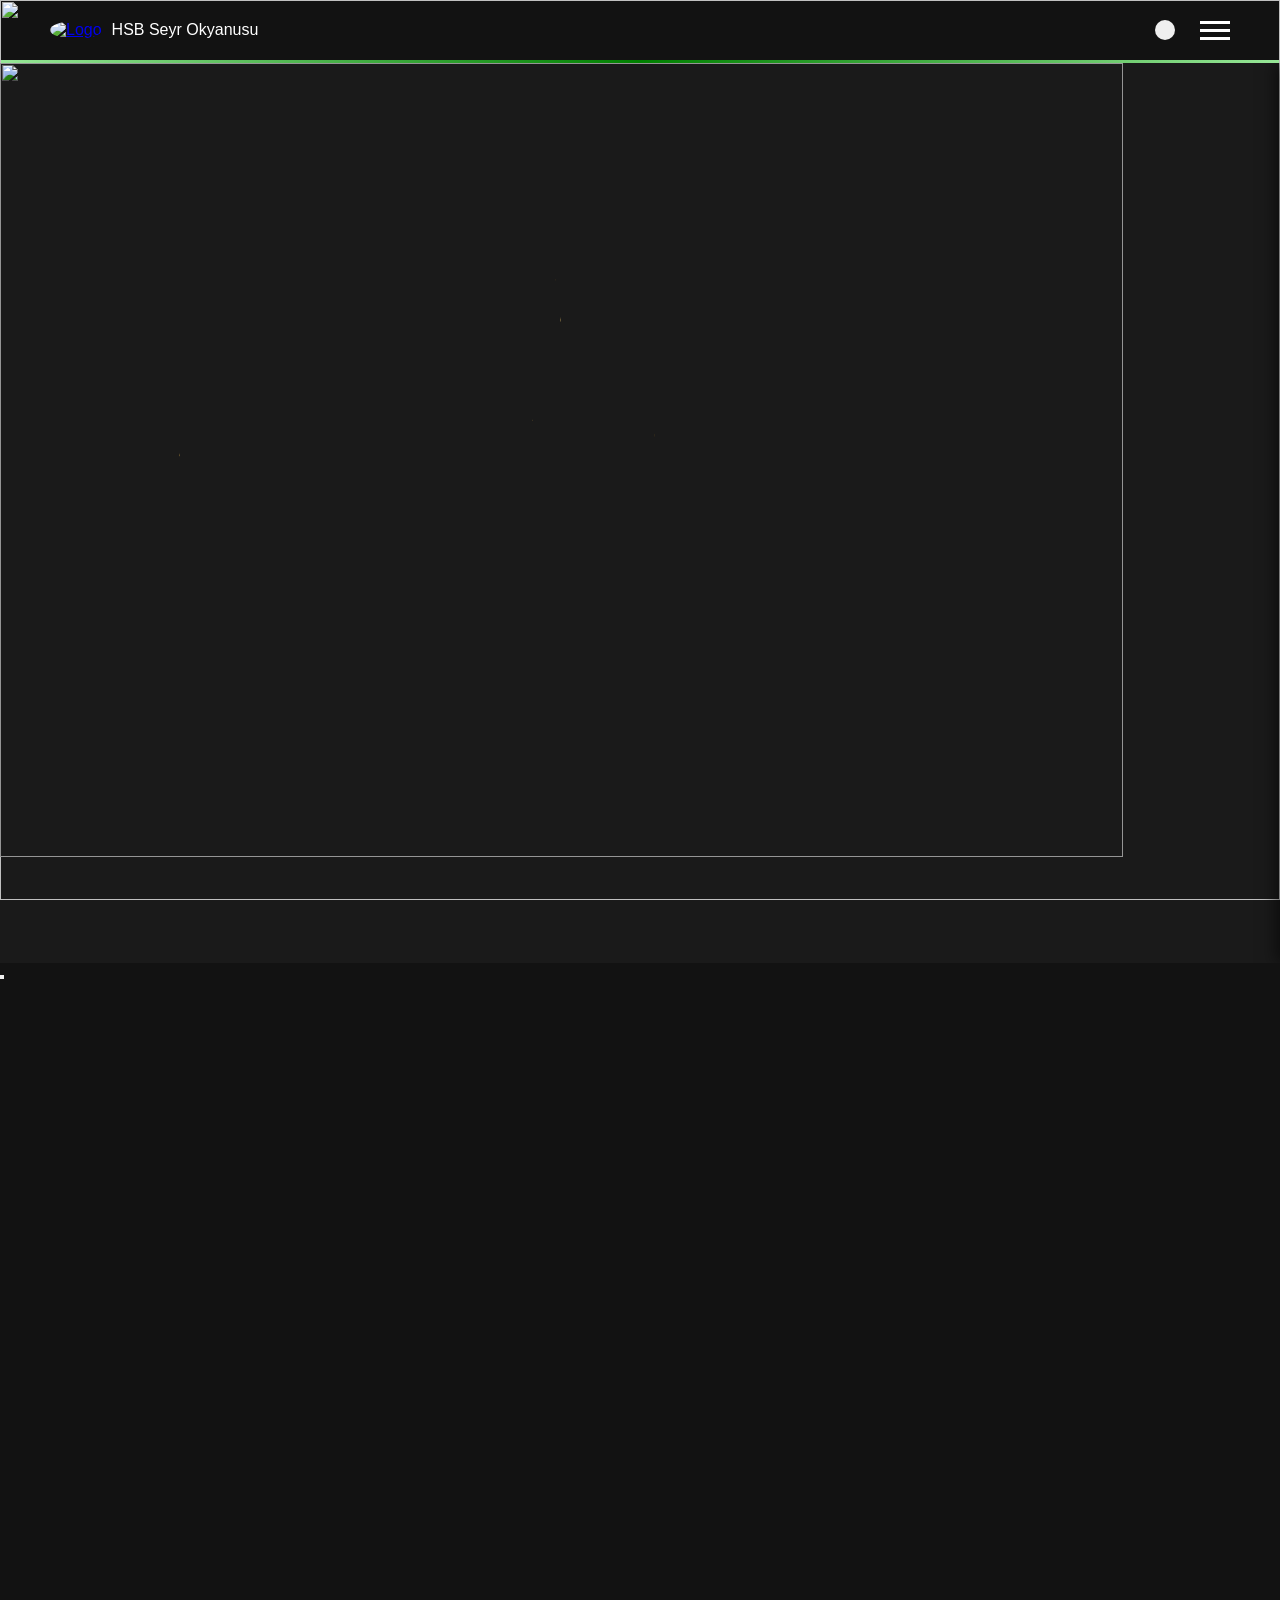
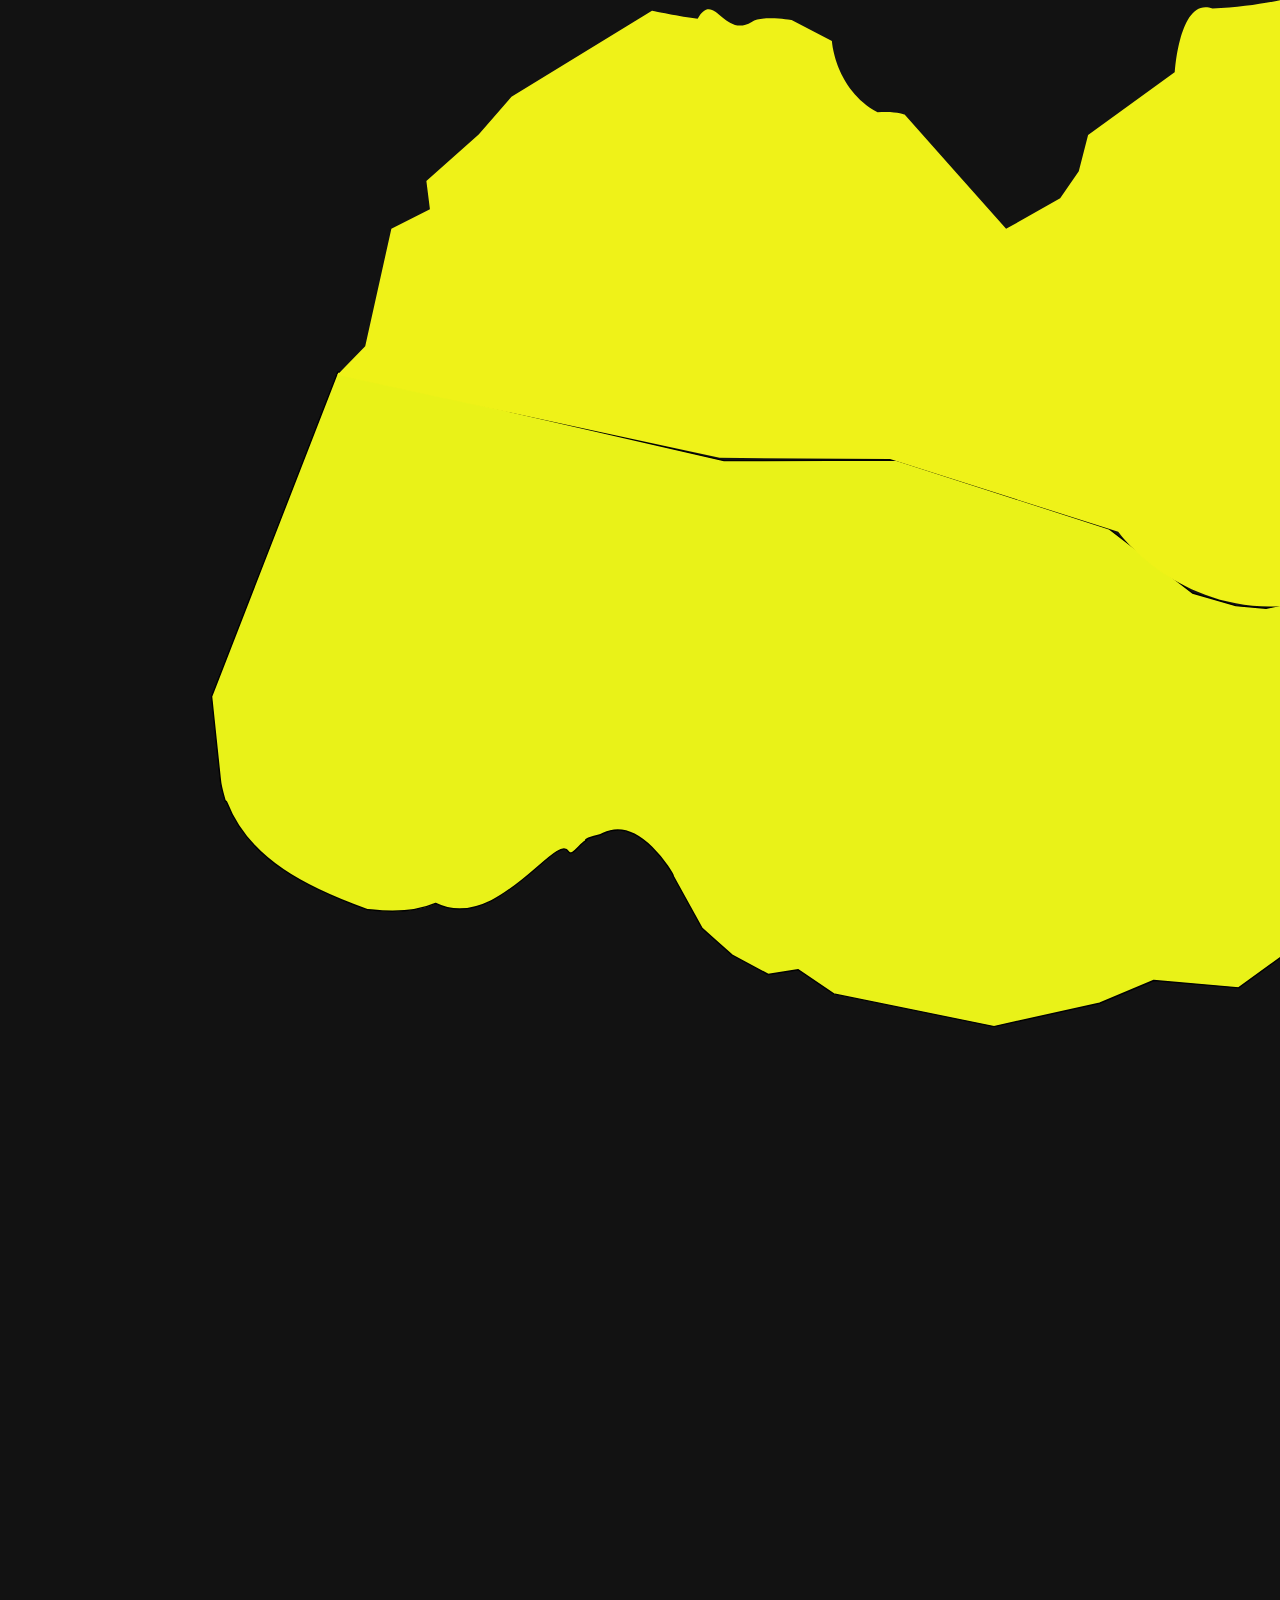
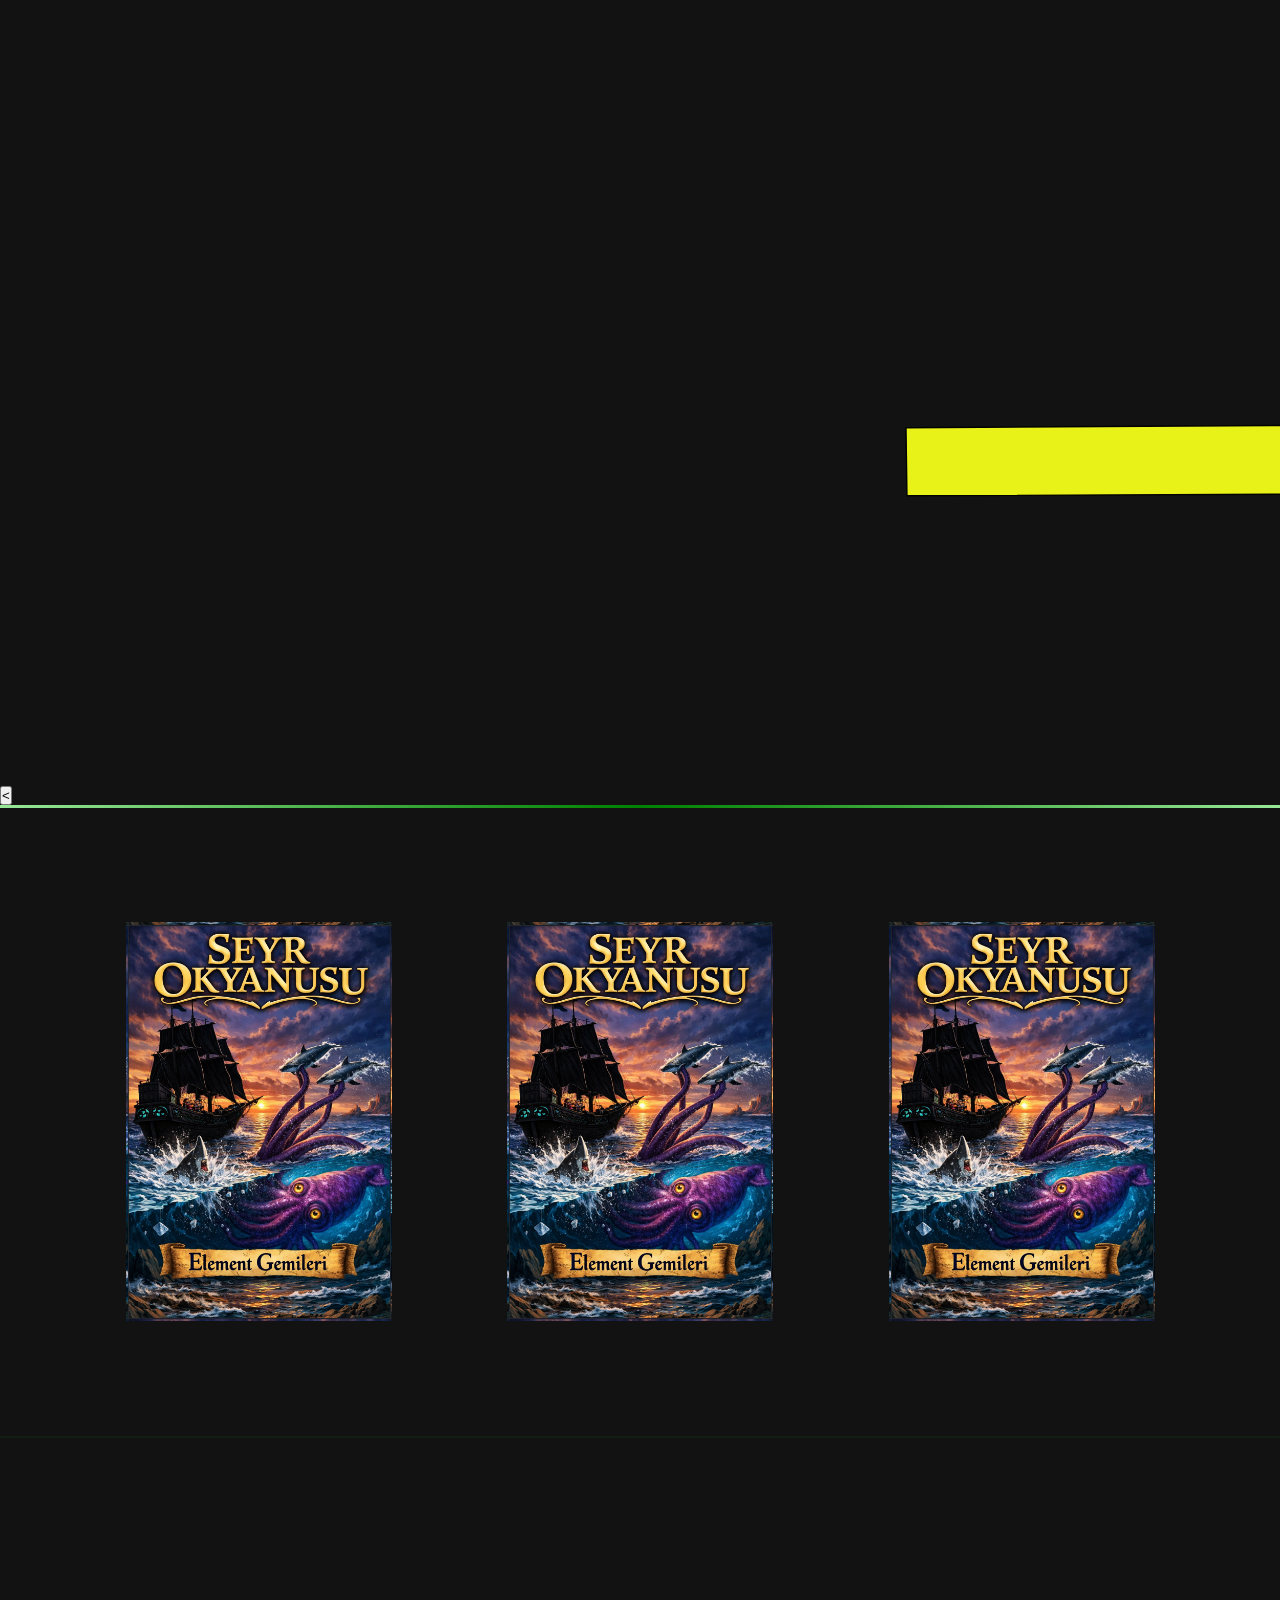
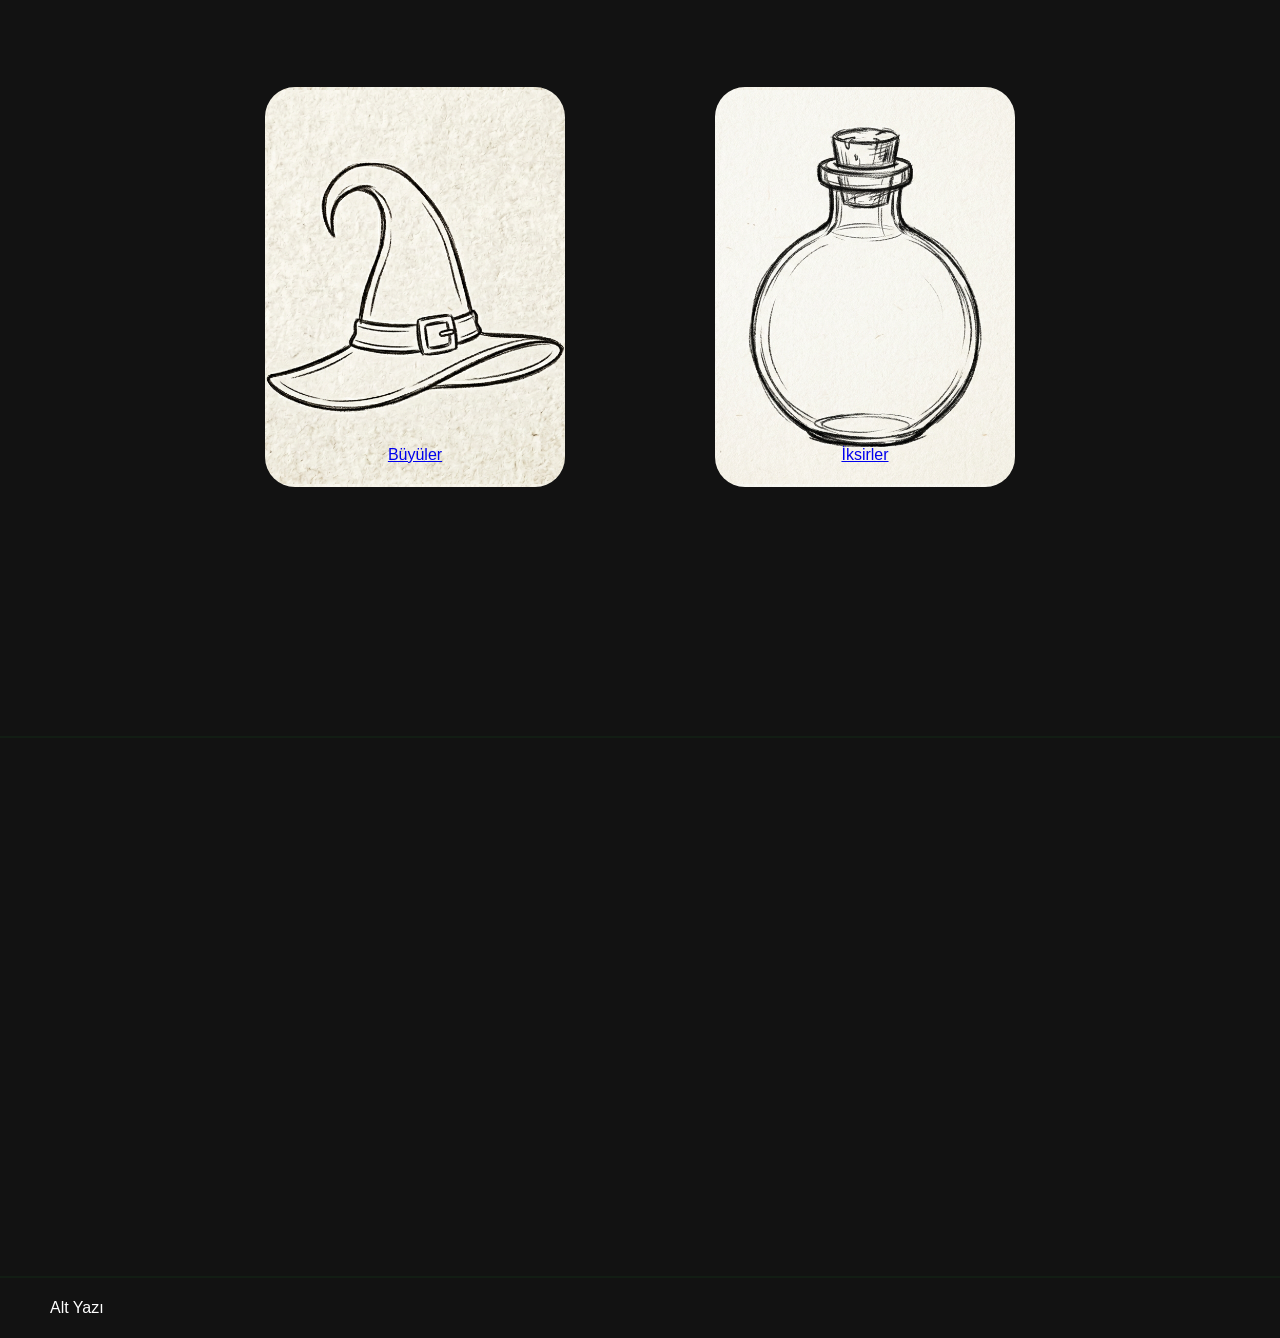
==== commit e03e0334: "şi" ====
--- a/index.html
+++ b/index.html
@@ -203,8 +203,8 @@
             <nav class="nav-menu" id="nav-menu">
                 <a href="index.html">Ana Sayfa</a>
                 <a href="kumyeli_baskını.html">Kumyeli baskını</a>
-                <a href="ele-gem-hi.html" style="display: none;">Gemilerin hikayesi</a>
-                <div style="display: flex; justify-content: center; align-items: center;"><input type="text" id="innMenü" style="justify-items: center; height: 20px; width: 80px; color: green; padding: 2px; border-radius: 10px; border: 1px solid red; background: transparent;outline: none; margin-top: 20px;"></div>
+                <a href="ele-gem-hi.html" id="elegemhi" style="display: none;">Gemilerin hikayesi</a>
+                <div style="display: flex; justify-content: center; align-items: center;"><input type="text" id="innMenü" style="justify-items: center; height: 20px; width: 80px; color: green; padding: 2px; border-radius: 10px; border: 1px solid red; background: transparent;outline: none; margin-top: 20px;" value=""></div>
                 
             </nav>
         </header>
@@ -452,11 +452,19 @@
     
 
     <!-- Alt Yazı -->
-    <footer class="header-footer" style="position: relative;">Alt Yazı / İletişim 
+    <footer class="header-footer" style="position: relative;">Alt Yazı
         <a href="kom.html" style="height: 1px; width: 1px; position: absolute; top: -1px; right: 0px; cursor: default;"></a>
     </footer>
     </div>
 
+
+    <!--Men-şi-->
+    <script>
+       let alan = document.getElementById('innMenü')
+       let Egh = document.getElementById('elegemhi')
+
+       alan.addEventListener('keydown',function(event){if(event.key==='Enter'){if(alan.value.toLowerCase() == ('slenksten')){Egh.style.display='block'}}})
+    </script>
     <!--crousel lib-->
     <script src="https://cdn.jsdelivr.net/npm/swiper@11/swiper-bundle.min.js"></script>
     <!--crousel script-->
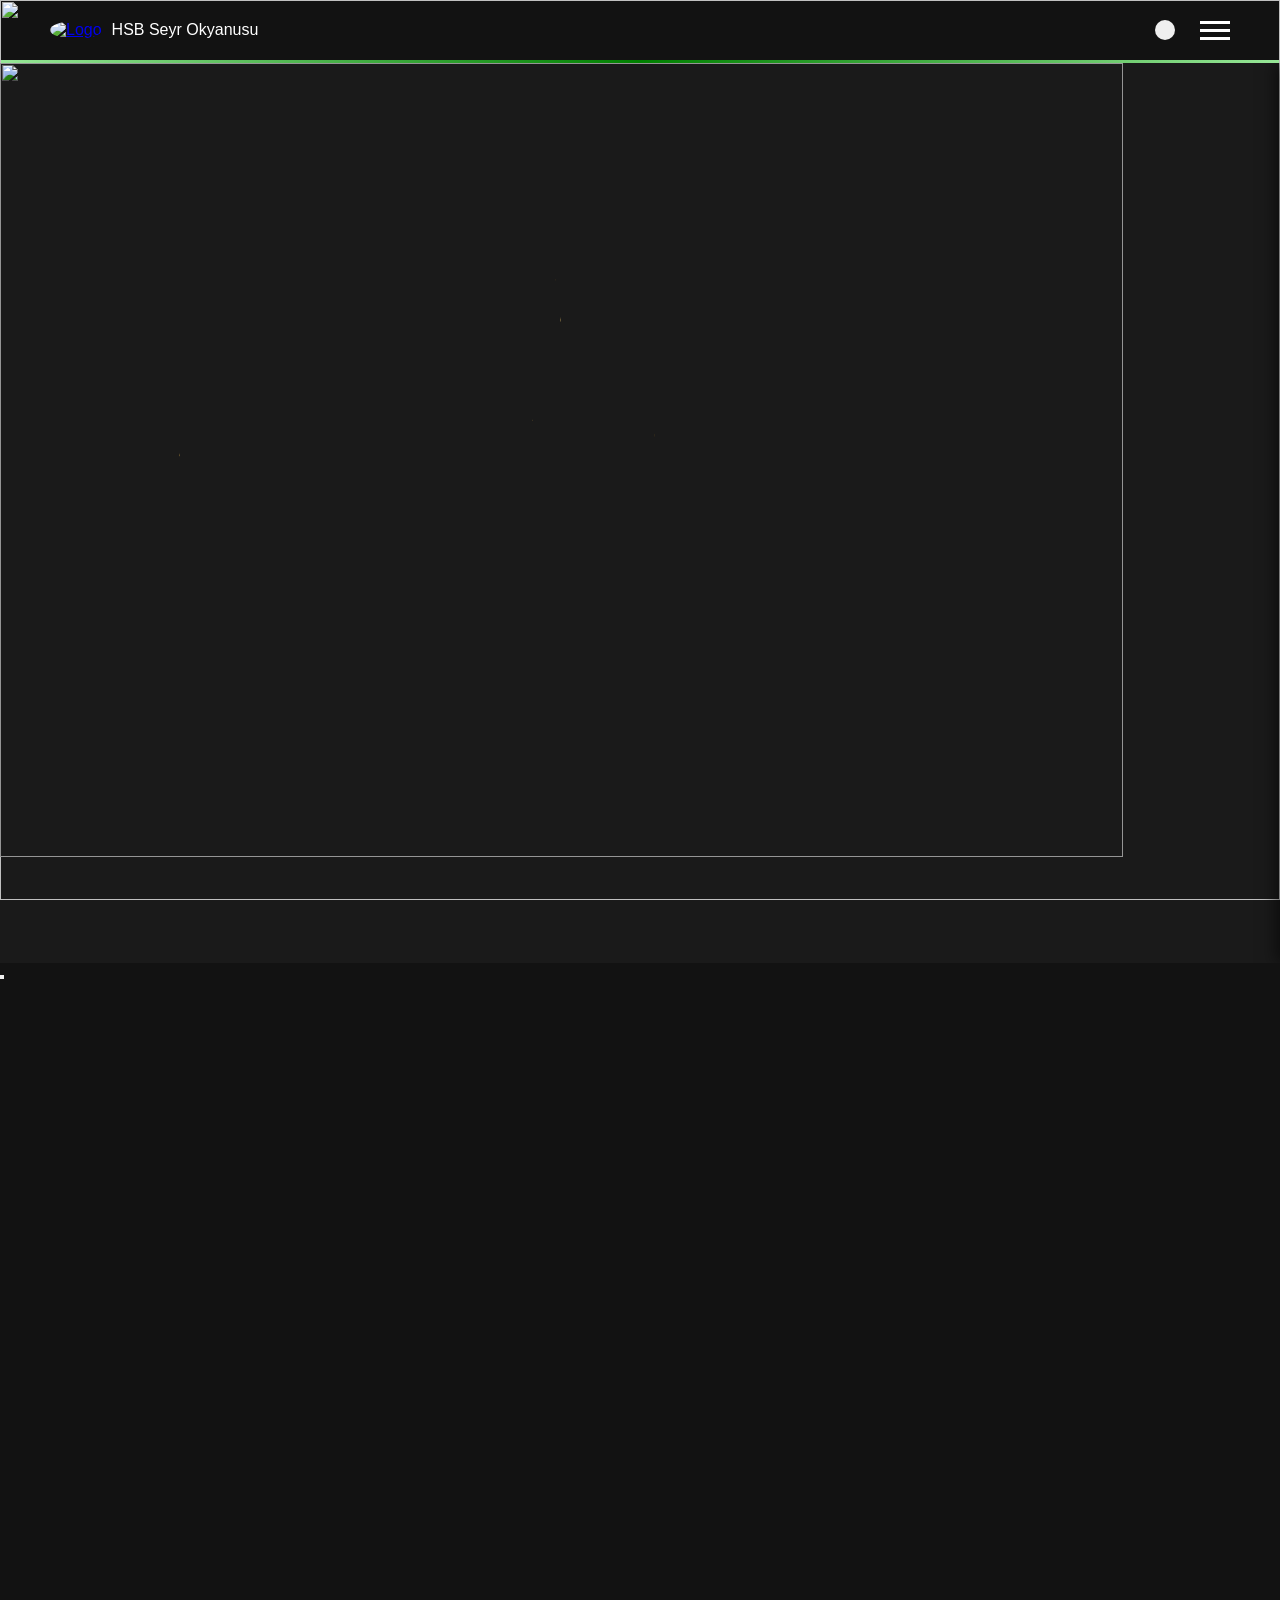
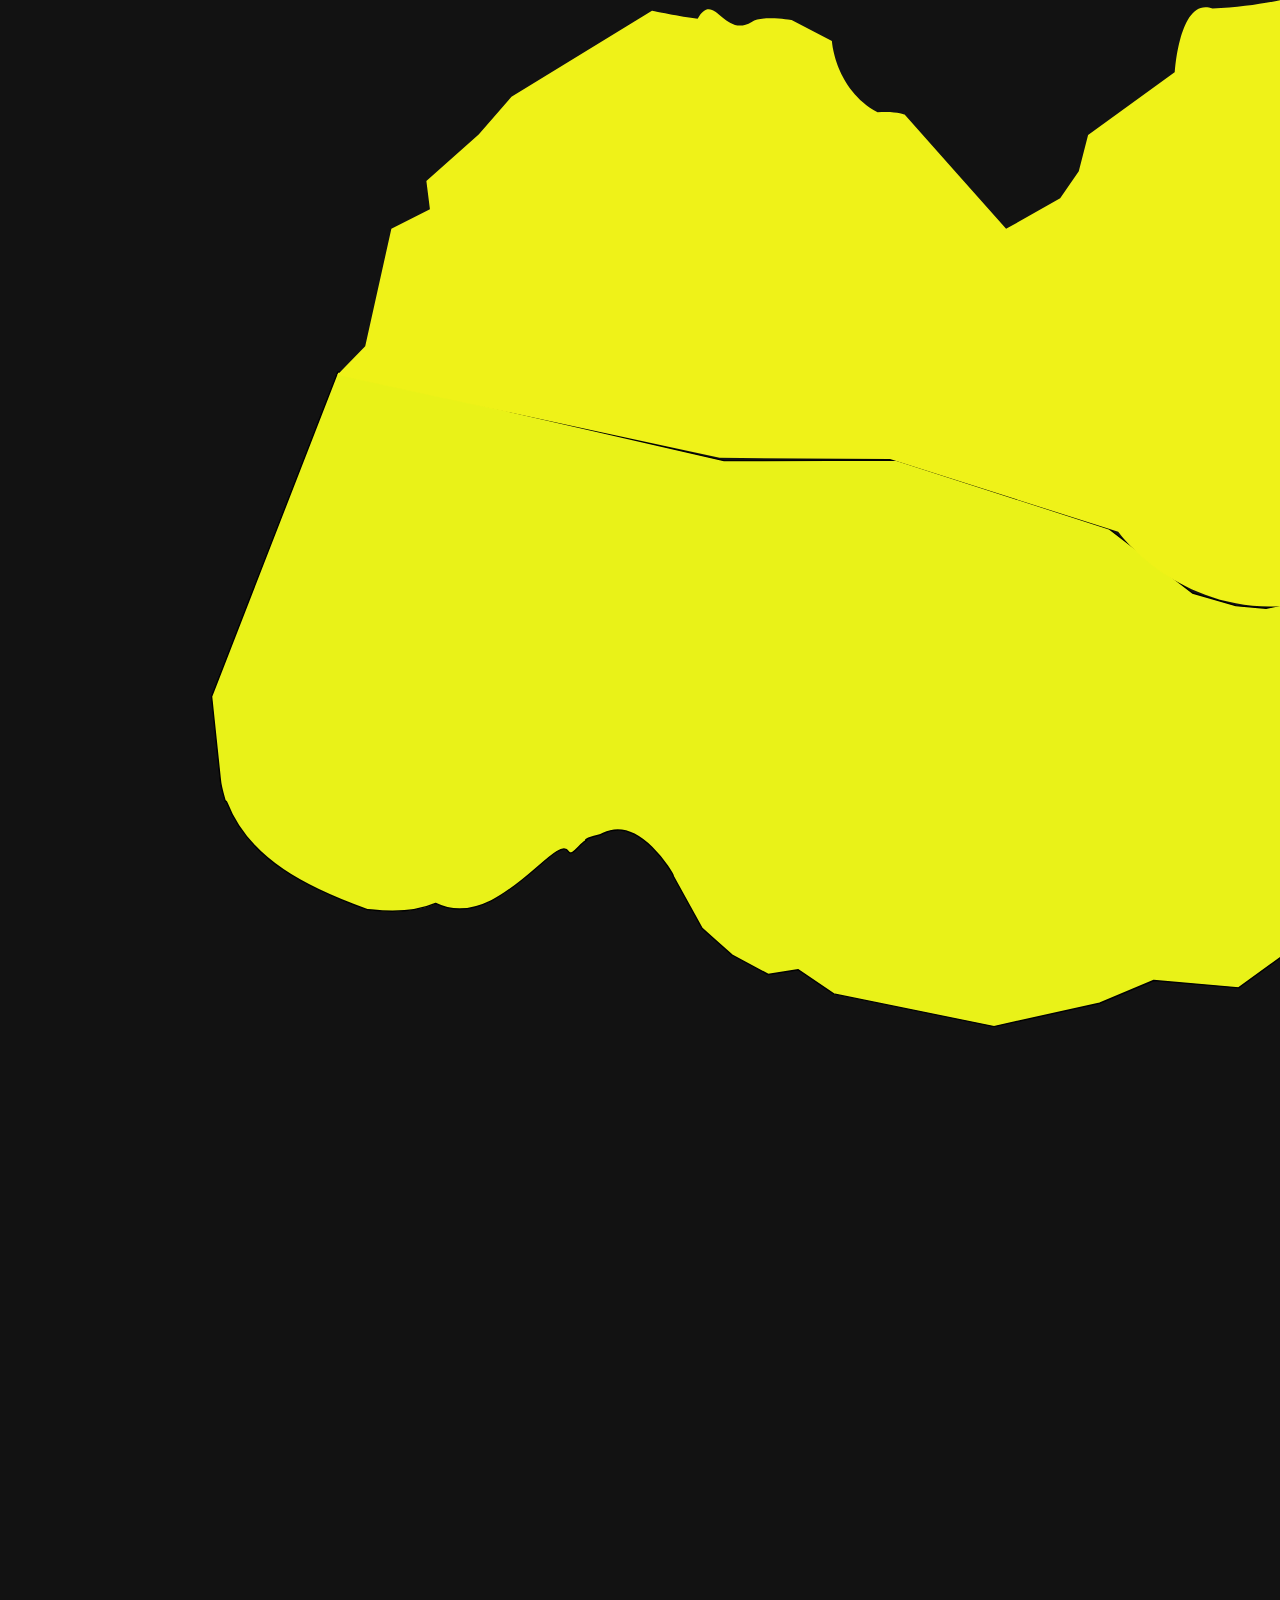
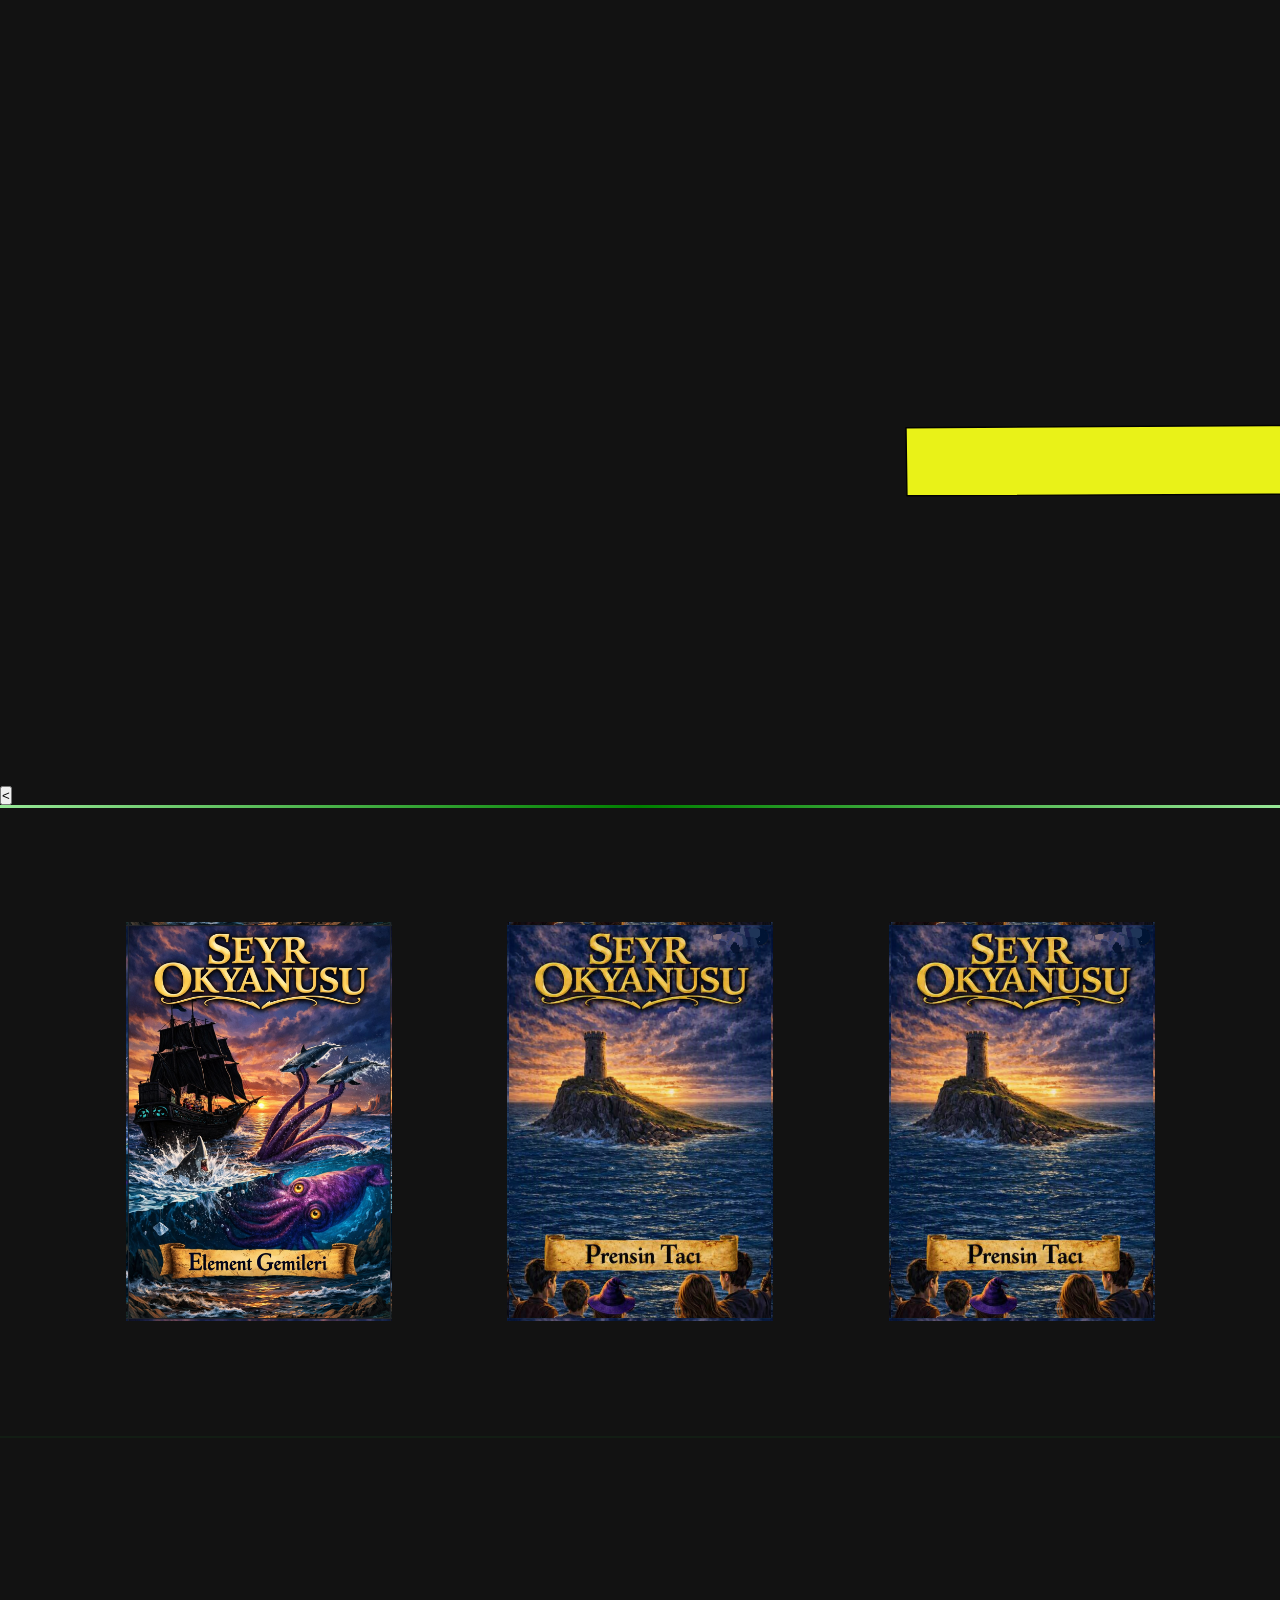
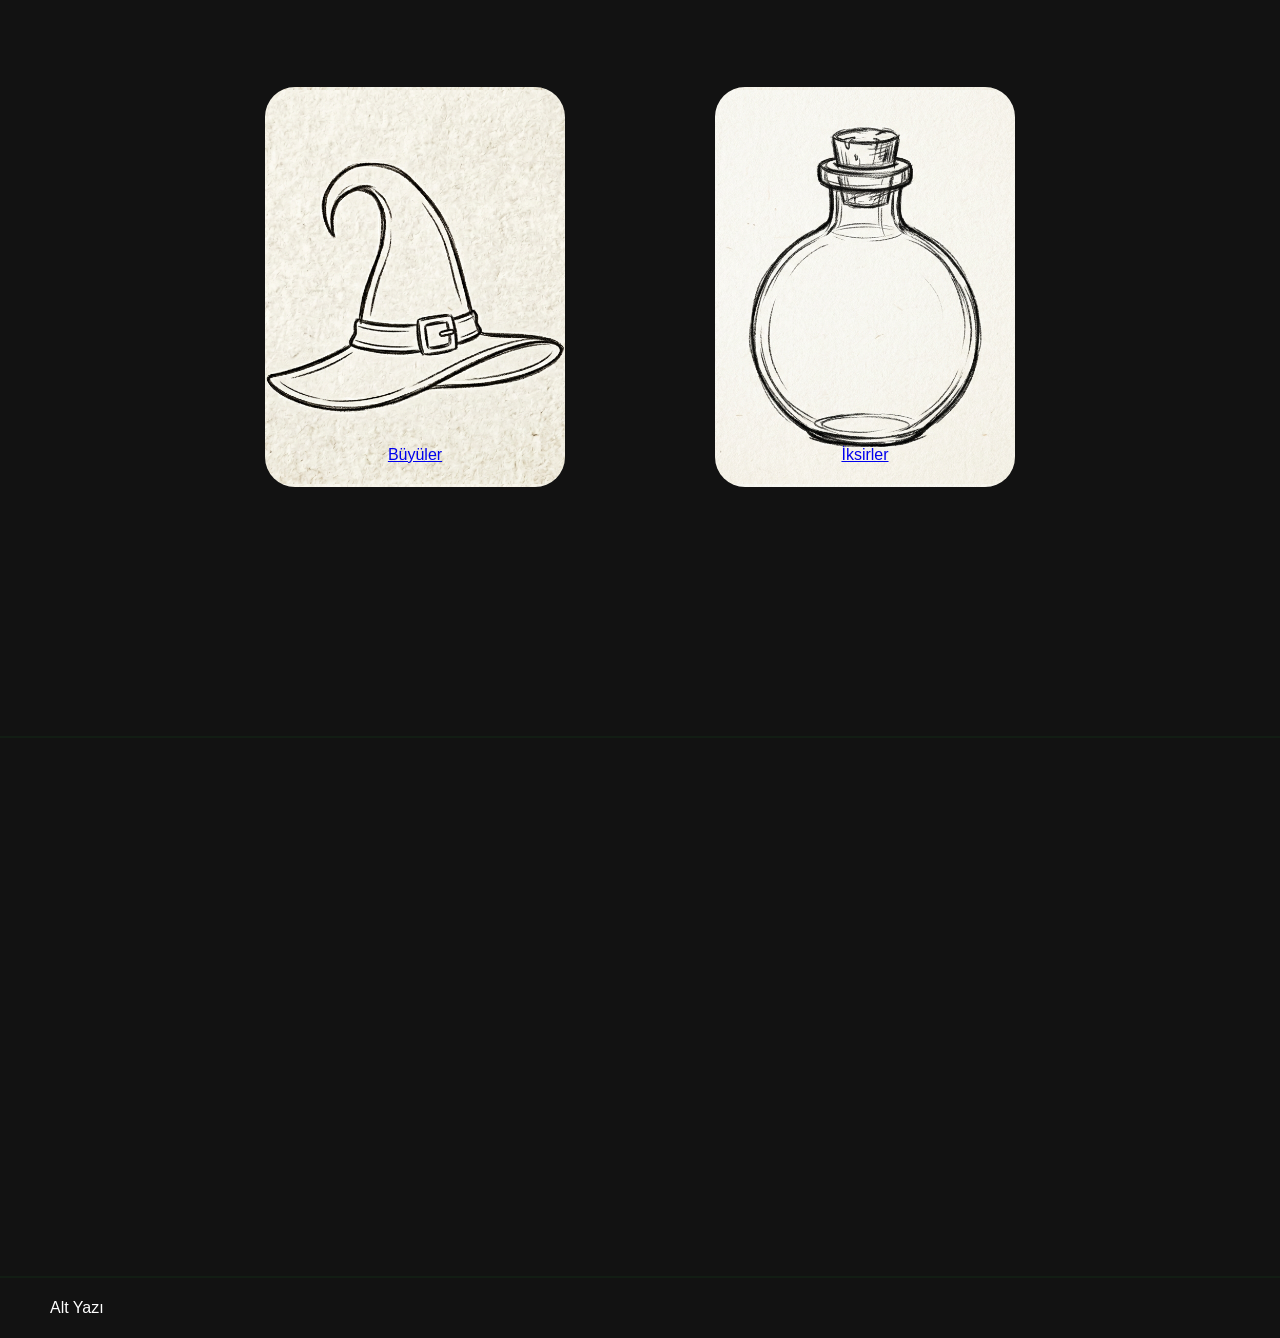
==== commit fc14cffc: "sokap2" ====
--- a/index.html
+++ b/index.html
@@ -373,10 +373,10 @@
             <button class="kapaklık-button" style="flex:1; background-image: url('SOkap.png'); border-radius: 0; "></button>
         </div>
         <div>
-            <button class="kapaklık-button" style="flex:1; background-image: url('SOkap.png'); border-radius: 0; "></button>
+            <button class="kapaklık-button" style="flex:1; background-image: url('SOkap2.png'); border-radius: 0; "></button>
         </div>
         <div>
-            <button class="kapaklık-button" style="flex:1; background-image: url('SOkap.png'); border-radius: 0; "></button>
+            <button class="kapaklık-button" style="flex:1; background-image: url('SOkap2.png'); border-radius: 0; "></button>
         </div>
     </div>
 
